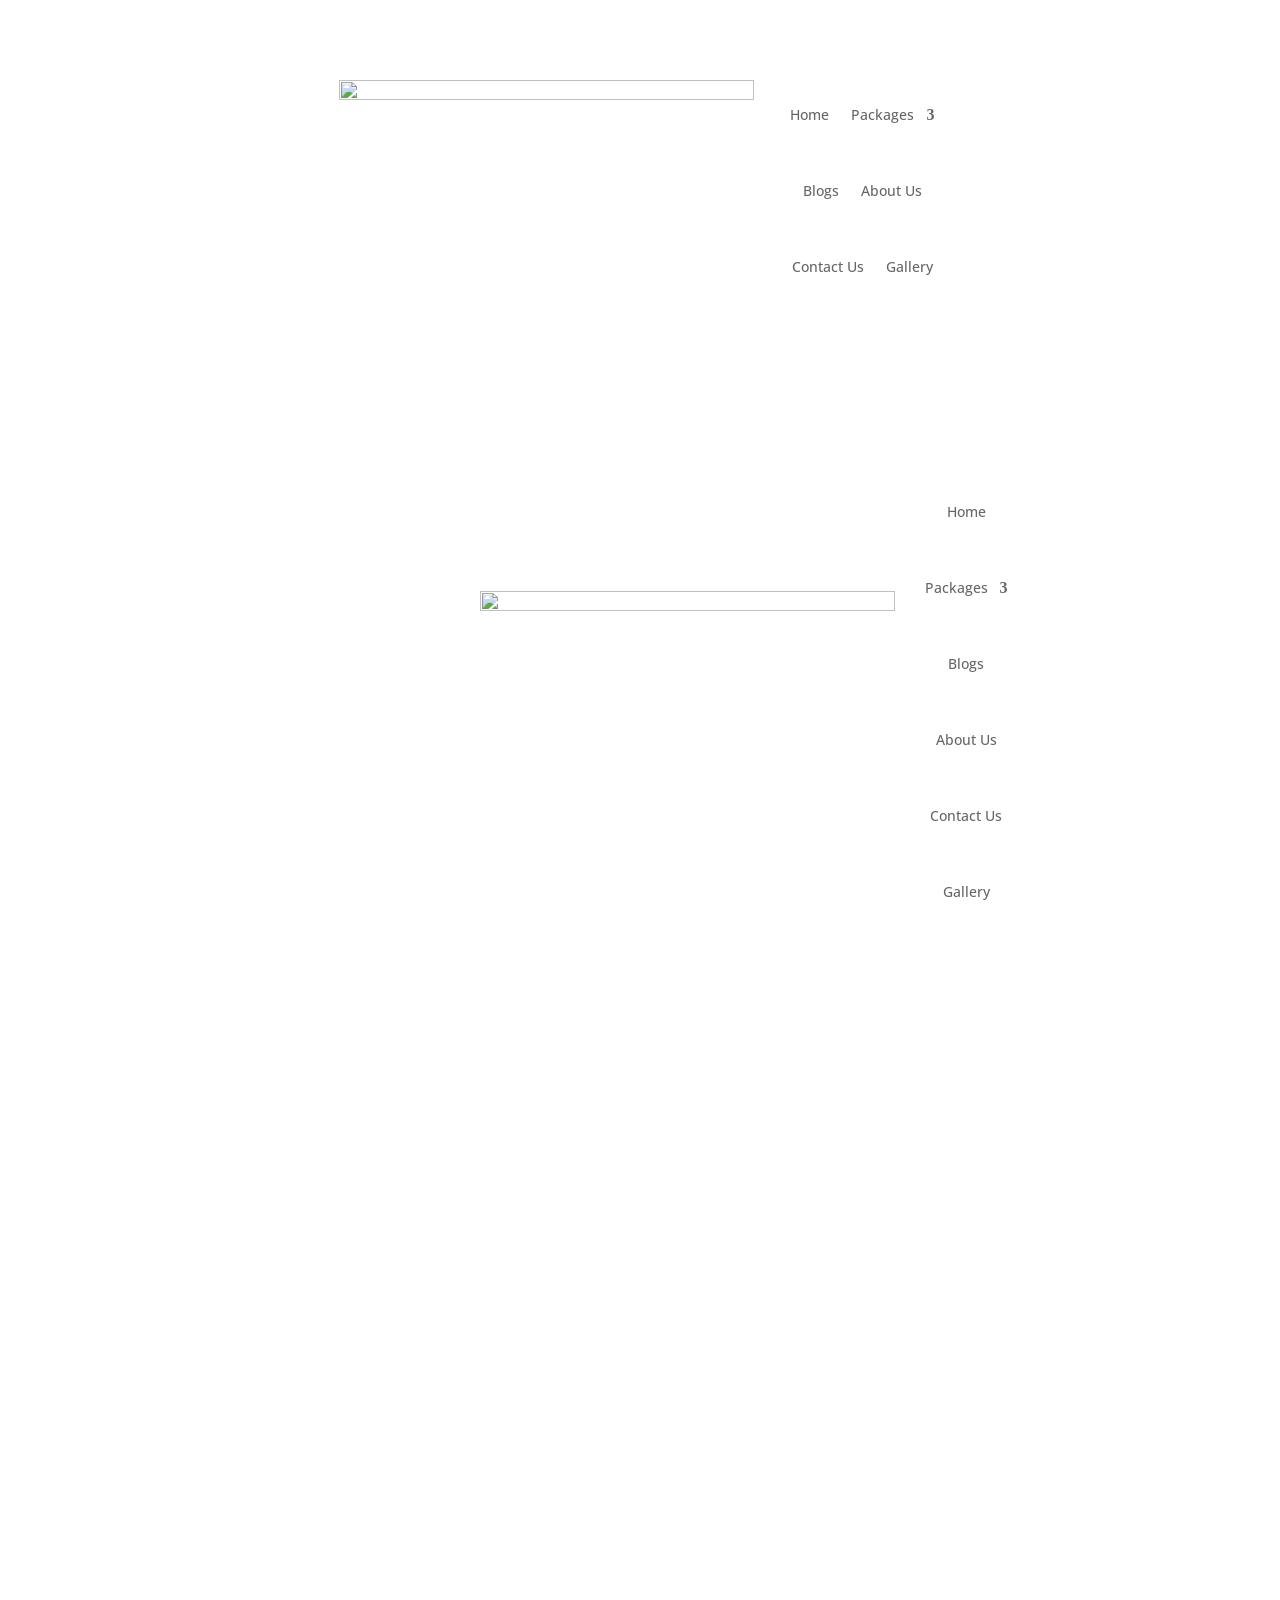
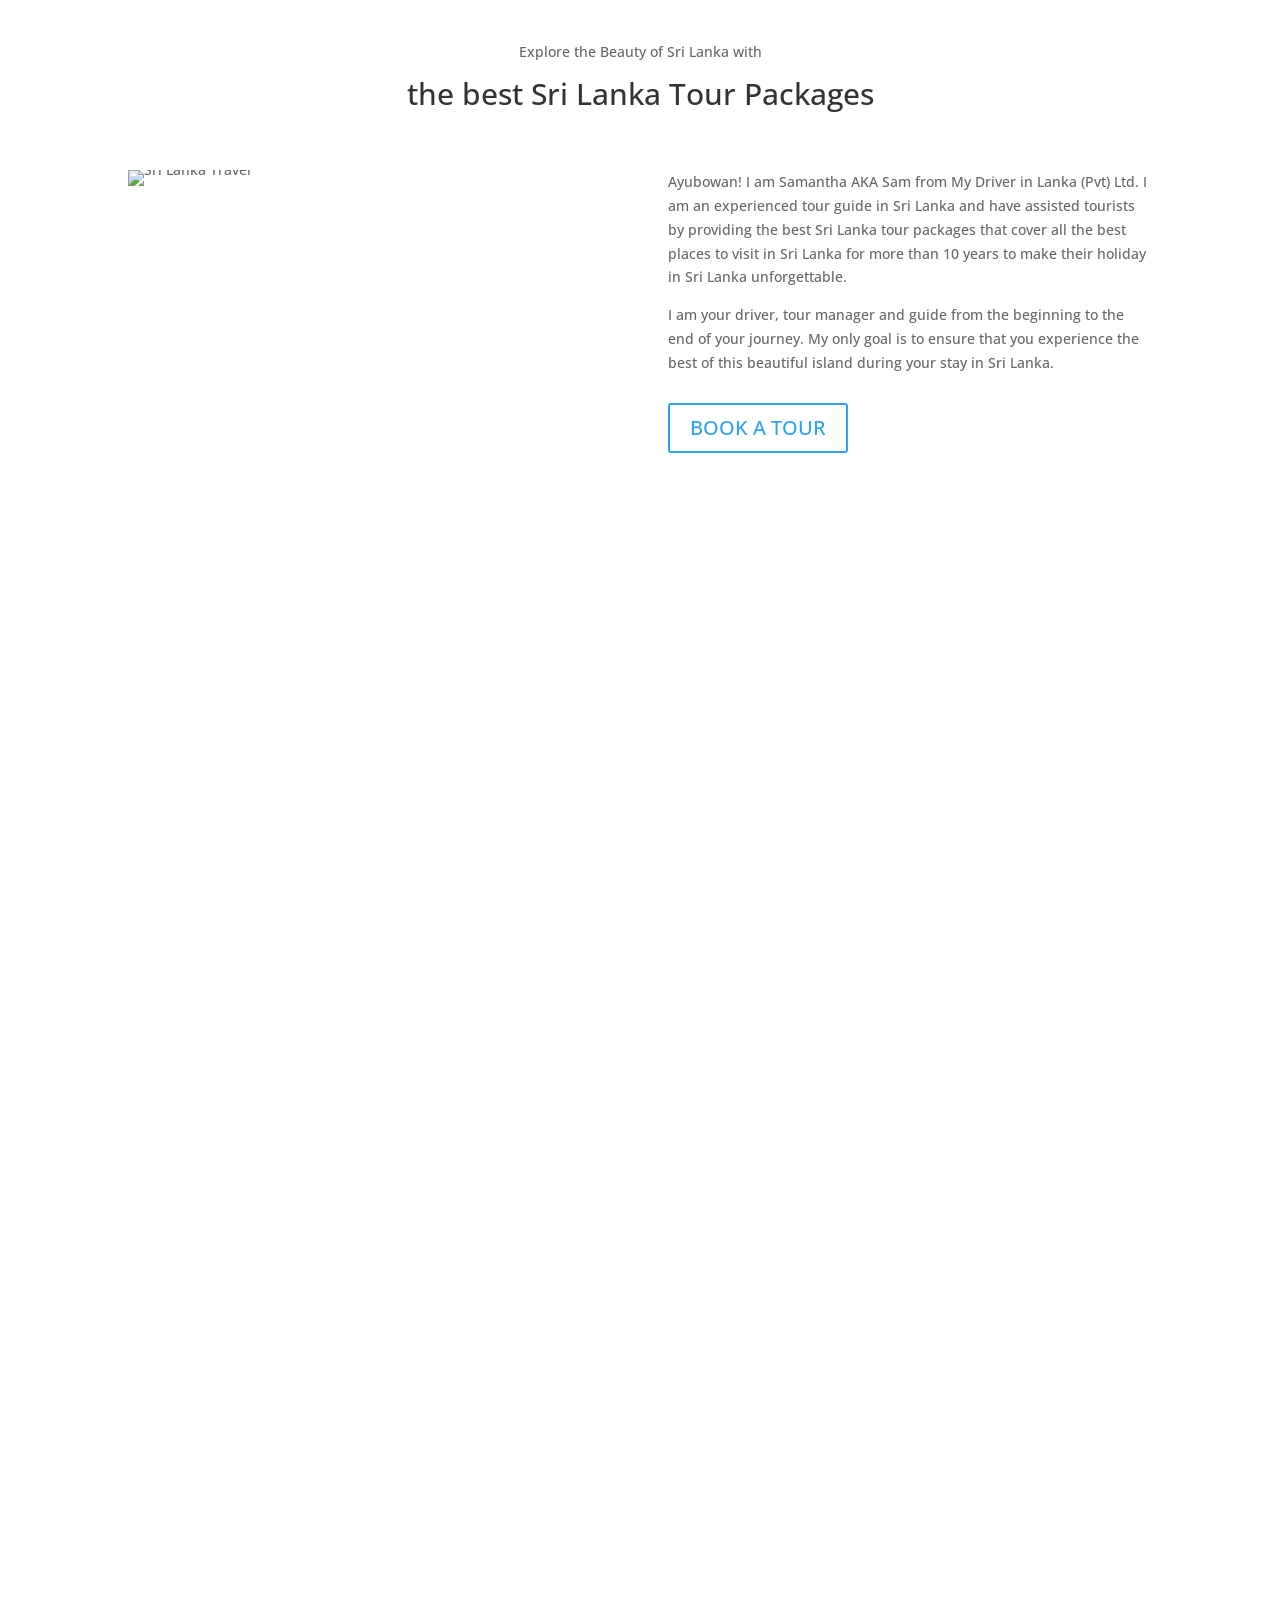
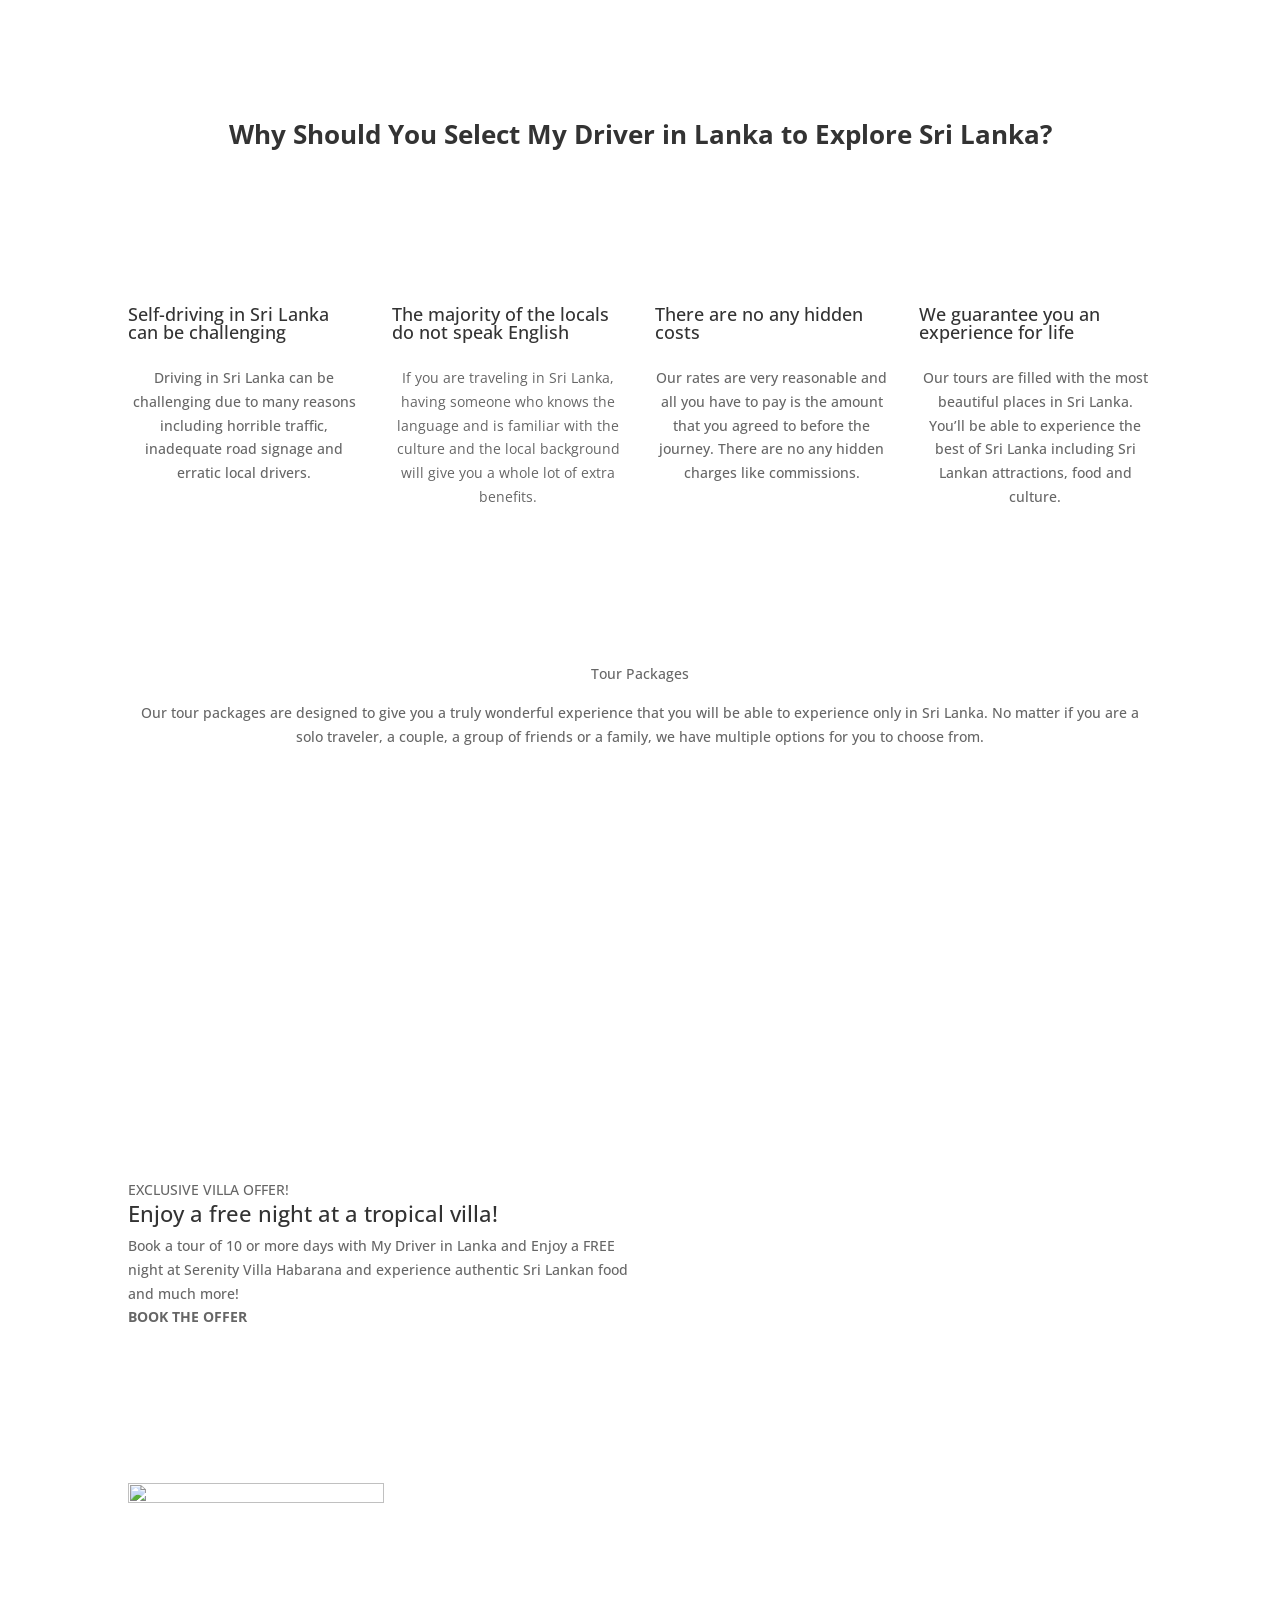
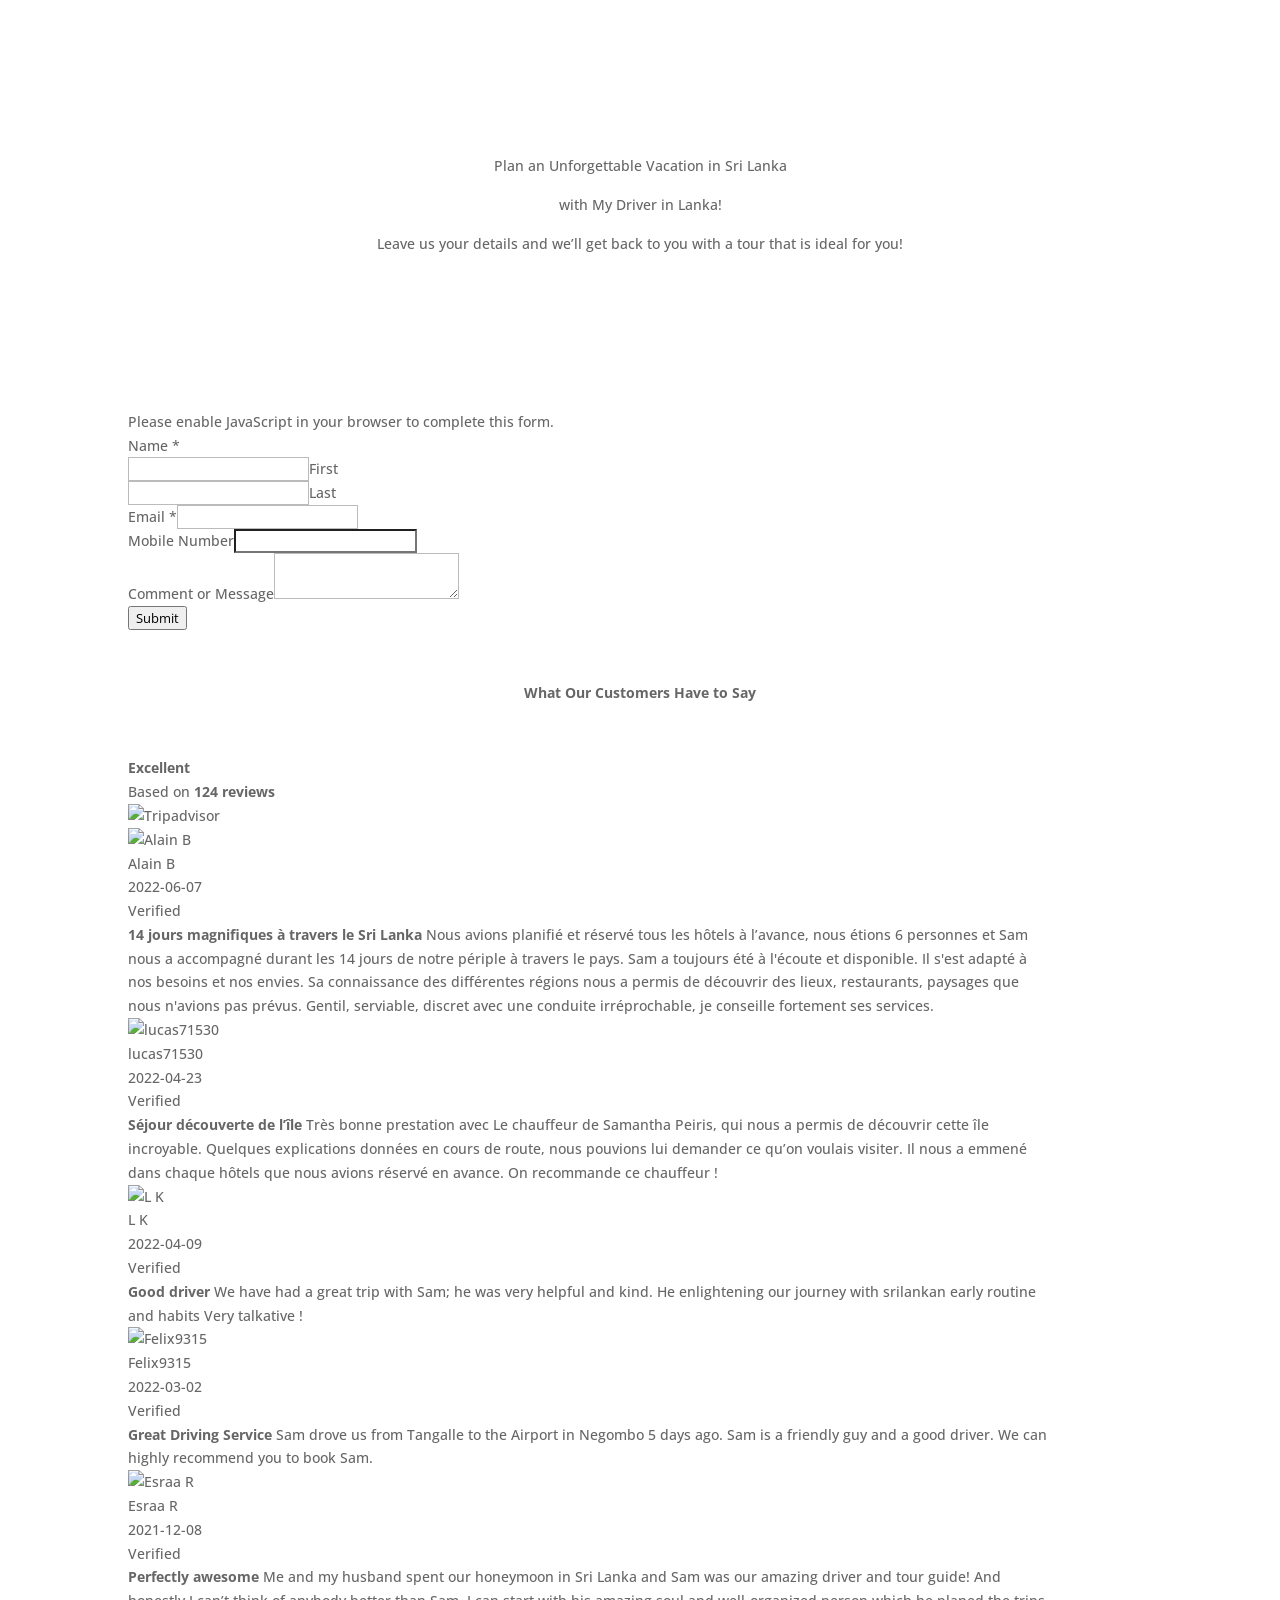
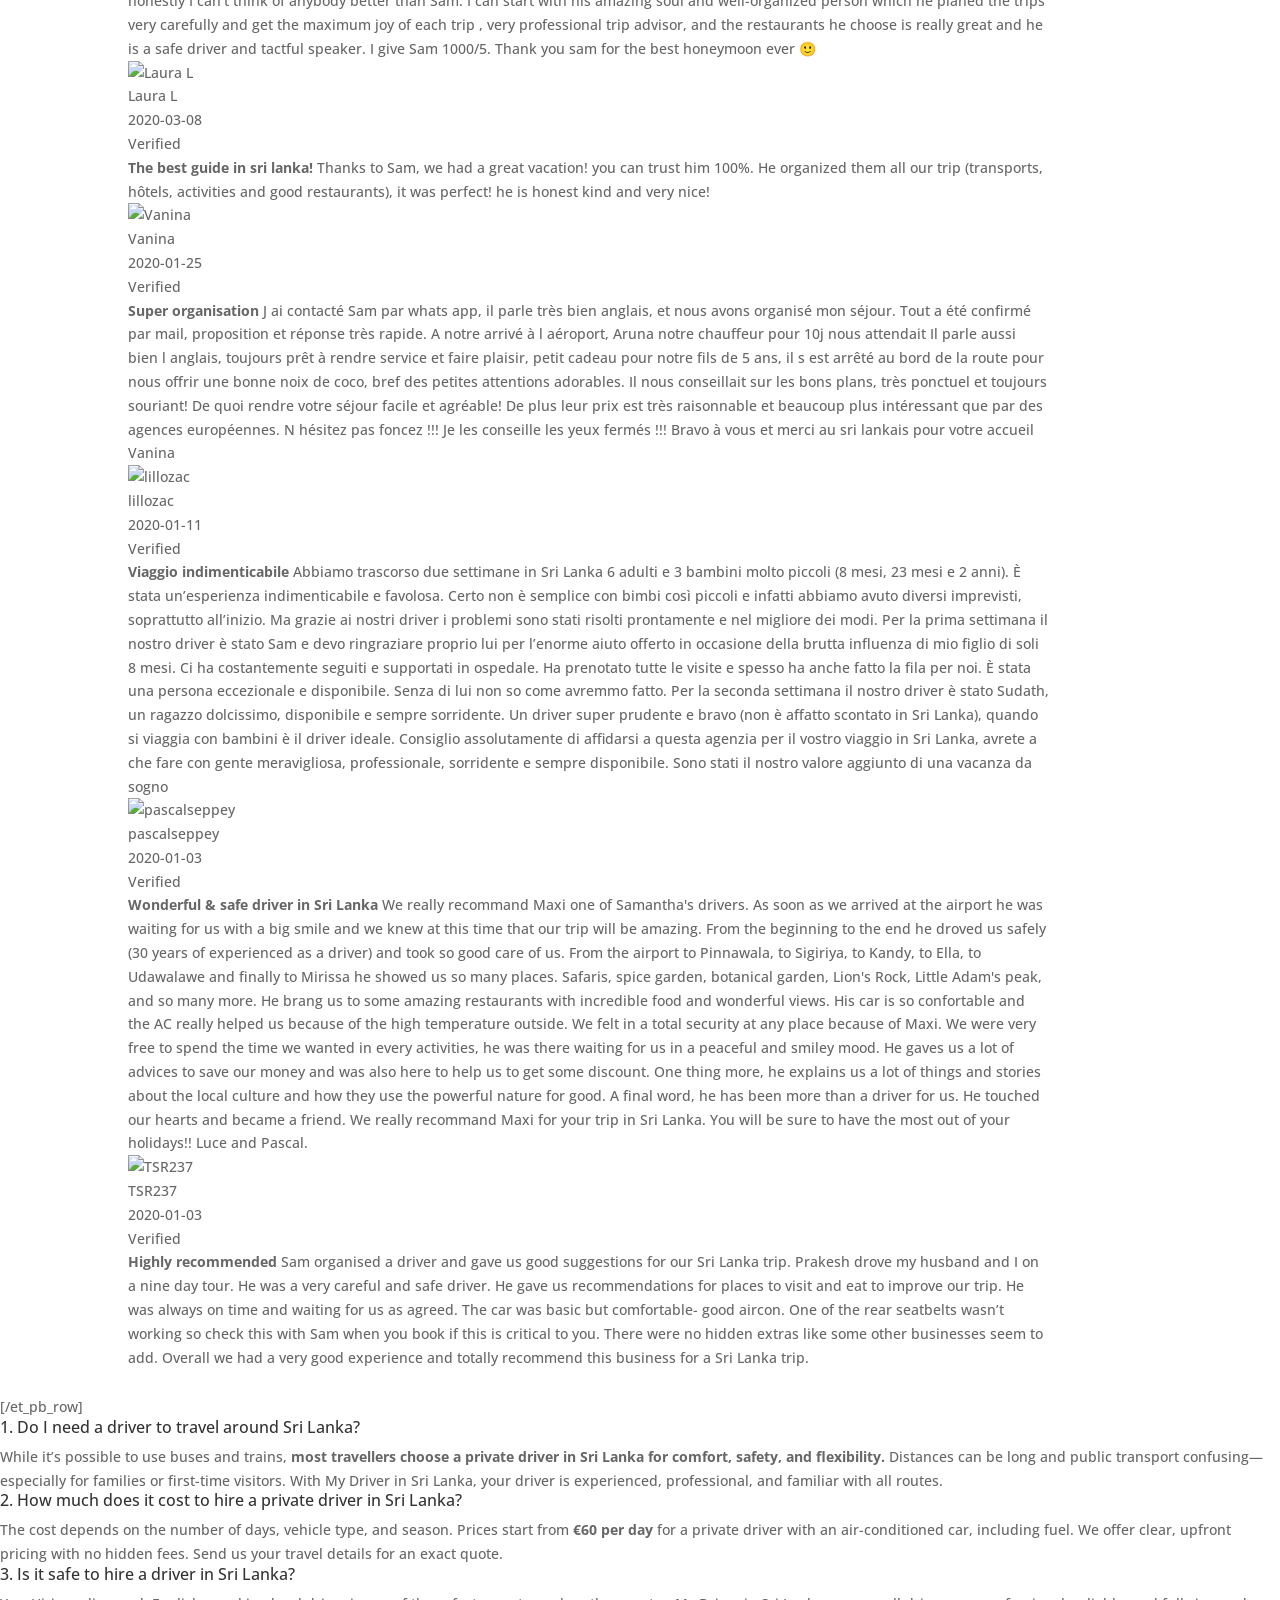
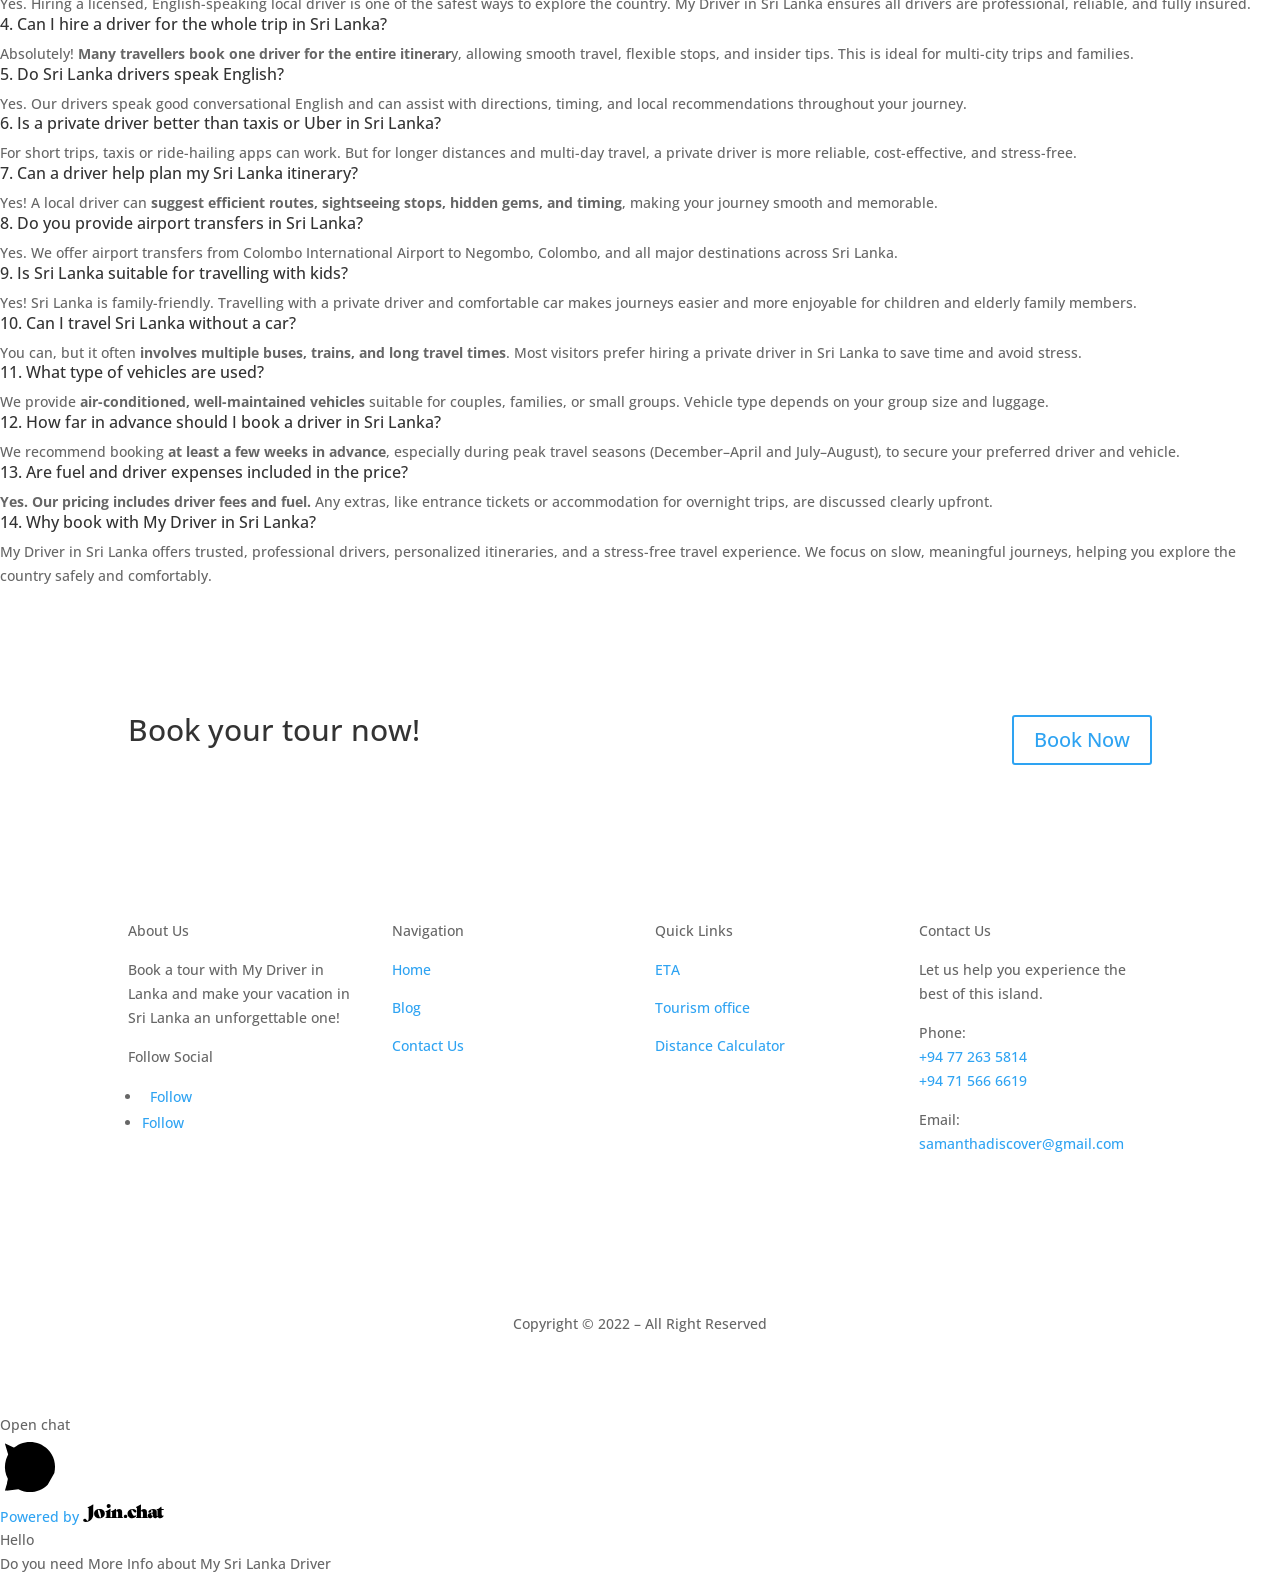
==== index.html @ b508e015 "Add exact replica of all pages with folders" ====
<!DOCTYPE html>
<html lang="en-US" prefix="og: https://ogp.me/ns#">
<head>
	<meta charset="UTF-8" />
<meta http-equiv="X-UA-Compatible" content="IE=edge">
	<link rel="pingback" href="https://mysrilankadriver.com/xmlrpc.php" />

	<script type="text/javascript">
		document.documentElement.className = 'js';
	</script>
	
	<script type="text/javascript">
			let jqueryParams=[],jQuery=function(r){return jqueryParams=[...jqueryParams,r],jQuery},$=function(r){return jqueryParams=[...jqueryParams,r],$};window.jQuery=jQuery,window.$=jQuery;let customHeadScripts=!1;jQuery.fn=jQuery.prototype={},$.fn=jQuery.prototype={},jQuery.noConflict=function(r){if(window.jQuery)return jQuery=window.jQuery,$=window.jQuery,customHeadScripts=!0,jQuery.noConflict},jQuery.ready=function(r){jqueryParams=[...jqueryParams,r]},$.ready=function(r){jqueryParams=[...jqueryParams,r]},jQuery.load=function(r){jqueryParams=[...jqueryParams,r]},$.load=function(r){jqueryParams=[...jqueryParams,r]},jQuery.fn.ready=function(r){jqueryParams=[...jqueryParams,r]},$.fn.ready=function(r){jqueryParams=[...jqueryParams,r]};</script>
<!-- Search Engine Optimization by Rank Math - https://rankmath.com/ -->
<title>My Driver in Sri Lanka | Best Local Drivers In Sri Lanka</title>
<meta name="description" content="I&#039;m Sam. My personal, private chauffer service in Sri Lanka goes beyond the usual tourist spots, offering you the true taste of Sri Lanka&#039;s culture and nature!"/>
<meta name="robots" content="index, follow, max-snippet:-1, max-video-preview:-1, max-image-preview:large"/>
<link rel="canonical" href="https://mysrilankadriver.com/" />
<meta property="og:locale" content="en_US" />
<meta property="og:type" content="website" />
<meta property="og:title" content="My Driver in Sri Lanka | Best Local Drivers In Sri Lanka" />
<meta property="og:description" content="I&#039;m Sam. My personal, private chauffer service in Sri Lanka goes beyond the usual tourist spots, offering you the true taste of Sri Lanka&#039;s culture and nature!" />
<meta property="og:url" content="https://mysrilankadriver.com/" />
<meta property="og:site_name" content="My Sri Lanka Driver" />
<meta property="og:updated_time" content="2026-02-07T22:14:55+00:00" />
<meta property="article:published_time" content="2022-09-23T03:56:46+00:00" />
<meta property="article:modified_time" content="2026-02-07T22:14:55+00:00" />
<meta name="twitter:card" content="summary_large_image" />
<meta name="twitter:title" content="My Driver in Sri Lanka | Best Local Drivers In Sri Lanka" />
<meta name="twitter:description" content="I&#039;m Sam. My personal, private chauffer service in Sri Lanka goes beyond the usual tourist spots, offering you the true taste of Sri Lanka&#039;s culture and nature!" />
<meta name="twitter:label1" content="Written by" />
<meta name="twitter:data1" content="admin" />
<meta name="twitter:label2" content="Time to read" />
<meta name="twitter:data2" content="31 minutes" />
<script type="application/ld+json" class="rank-math-schema">{"@context":"https://schema.org","@graph":[{"@type":["TravelAgency","Organization"],"@id":"https://mysrilankadriver.com/#organization","name":"My Driver in Lanka (Pvt) Ltd","url":"https://mysrilankadriver.com","logo":{"@type":"ImageObject","@id":"https://mysrilankadriver.com/#logo","url":"https://mysrilankadriver.com/wp-content/uploads/2022/10/logo-e1666207292445.png","contentUrl":"https://mysrilankadriver.com/wp-content/uploads/2022/10/logo-e1666207292445.png","caption":"My Driver in Lanka (Pvt) Ltd","inLanguage":"en-US","width":"415","height":"222"},"openingHours":["Monday,Tuesday,Wednesday,Thursday,Friday,Saturday,Sunday 09:00-17:00"],"image":{"@id":"https://mysrilankadriver.com/#logo"}},{"@type":"WebSite","@id":"https://mysrilankadriver.com/#website","url":"https://mysrilankadriver.com","name":"My Driver in Lanka (Pvt) Ltd","publisher":{"@id":"https://mysrilankadriver.com/#organization"},"inLanguage":"en-US","potentialAction":{"@type":"SearchAction","target":"https://mysrilankadriver.com/?s={search_term_string}","query-input":"required name=search_term_string"}},{"@type":"WebPage","@id":"https://mysrilankadriver.com/#webpage","url":"https://mysrilankadriver.com/","name":"My Driver in Sri Lanka | Best Local Drivers In Sri Lanka","datePublished":"2022-09-23T03:56:46+00:00","dateModified":"2026-02-07T22:14:55+00:00","about":{"@id":"https://mysrilankadriver.com/#organization"},"isPartOf":{"@id":"https://mysrilankadriver.com/#website"},"inLanguage":"en-US"},{"@type":"Person","@id":"https://mysrilankadriver.com/author/samantha/","name":"admin","url":"https://mysrilankadriver.com/author/samantha/","image":{"@type":"ImageObject","@id":"https://secure.gravatar.com/avatar/ea98655004cab11b56bff7c4c1c02028397dc128672c17375a250ccbe1a225ee?s=96&amp;d=mm&amp;r=g","url":"https://secure.gravatar.com/avatar/ea98655004cab11b56bff7c4c1c02028397dc128672c17375a250ccbe1a225ee?s=96&amp;d=mm&amp;r=g","caption":"admin","inLanguage":"en-US"},"sameAs":["https://site.mysrilankadriver.com"],"worksFor":{"@id":"https://mysrilankadriver.com/#organization"}},{"@type":"Article","headline":"My Driver in Sri Lanka | Best Local Drivers In Sri Lanka","keywords":"Sri Lanka tour packages","datePublished":"2022-09-23T03:56:46+00:00","dateModified":"2026-02-07T22:14:55+00:00","author":{"@id":"https://mysrilankadriver.com/author/samantha/","name":"admin"},"publisher":{"@id":"https://mysrilankadriver.com/#organization"},"description":"I&#039;m Sam. My personal, private chauffer service in Sri Lanka goes beyond the usual tourist spots, offering you the true taste of Sri Lanka&#039;s culture and nature!","name":"My Driver in Sri Lanka | Best Local Drivers In Sri Lanka","@id":"https://mysrilankadriver.com/#richSnippet","isPartOf":{"@id":"https://mysrilankadriver.com/#webpage"},"inLanguage":"en-US","mainEntityOfPage":{"@id":"https://mysrilankadriver.com/#webpage"}}]}</script>
<!-- /Rank Math WordPress SEO plugin -->

<link rel='dns-prefetch' href='//fonts.googleapis.com' />
<link rel="alternate" type="application/rss+xml" title="My Sri Lanka Driver &raquo; Feed" href="https://mysrilankadriver.com/feed/" />
<link rel="alternate" type="application/rss+xml" title="My Sri Lanka Driver &raquo; Comments Feed" href="https://mysrilankadriver.com/comments/feed/" />
<link rel="alternate" title="oEmbed (JSON)" type="application/json+oembed" href="https://mysrilankadriver.com/wp-json/oembed/1.0/embed?url=https%3A%2F%2Fmysrilankadriver.com%2F" />
<link rel="alternate" title="oEmbed (XML)" type="text/xml+oembed" href="https://mysrilankadriver.com/wp-json/oembed/1.0/embed?url=https%3A%2F%2Fmysrilankadriver.com%2F&#038;format=xml" />
<meta content="Divi v.4.18.0" name="generator"/><style id="wp-img-auto-sizes-contain-inline-css">
img:is([sizes=auto i],[sizes^="auto," i]){contain-intrinsic-size:3000px 1500px}
/*# sourceURL=wp-img-auto-sizes-contain-inline-css */
</style>

<style id="global-styles-inline-css">
:root{--wp--preset--aspect-ratio--square: 1;--wp--preset--aspect-ratio--4-3: 4/3;--wp--preset--aspect-ratio--3-4: 3/4;--wp--preset--aspect-ratio--3-2: 3/2;--wp--preset--aspect-ratio--2-3: 2/3;--wp--preset--aspect-ratio--16-9: 16/9;--wp--preset--aspect-ratio--9-16: 9/16;--wp--preset--color--black: #000000;--wp--preset--color--cyan-bluish-gray: #abb8c3;--wp--preset--color--white: #ffffff;--wp--preset--color--pale-pink: #f78da7;--wp--preset--color--vivid-red: #cf2e2e;--wp--preset--color--luminous-vivid-orange: #ff6900;--wp--preset--color--luminous-vivid-amber: #fcb900;--wp--preset--color--light-green-cyan: #7bdcb5;--wp--preset--color--vivid-green-cyan: #00d084;--wp--preset--color--pale-cyan-blue: #8ed1fc;--wp--preset--color--vivid-cyan-blue: #0693e3;--wp--preset--color--vivid-purple: #9b51e0;--wp--preset--gradient--vivid-cyan-blue-to-vivid-purple: linear-gradient(135deg,rgb(6,147,227) 0%,rgb(155,81,224) 100%);--wp--preset--gradient--light-green-cyan-to-vivid-green-cyan: linear-gradient(135deg,rgb(122,220,180) 0%,rgb(0,208,130) 100%);--wp--preset--gradient--luminous-vivid-amber-to-luminous-vivid-orange: linear-gradient(135deg,rgb(252,185,0) 0%,rgb(255,105,0) 100%);--wp--preset--gradient--luminous-vivid-orange-to-vivid-red: linear-gradient(135deg,rgb(255,105,0) 0%,rgb(207,46,46) 100%);--wp--preset--gradient--very-light-gray-to-cyan-bluish-gray: linear-gradient(135deg,rgb(238,238,238) 0%,rgb(169,184,195) 100%);--wp--preset--gradient--cool-to-warm-spectrum: linear-gradient(135deg,rgb(74,234,220) 0%,rgb(151,120,209) 20%,rgb(207,42,186) 40%,rgb(238,44,130) 60%,rgb(251,105,98) 80%,rgb(254,248,76) 100%);--wp--preset--gradient--blush-light-purple: linear-gradient(135deg,rgb(255,206,236) 0%,rgb(152,150,240) 100%);--wp--preset--gradient--blush-bordeaux: linear-gradient(135deg,rgb(254,205,165) 0%,rgb(254,45,45) 50%,rgb(107,0,62) 100%);--wp--preset--gradient--luminous-dusk: linear-gradient(135deg,rgb(255,203,112) 0%,rgb(199,81,192) 50%,rgb(65,88,208) 100%);--wp--preset--gradient--pale-ocean: linear-gradient(135deg,rgb(255,245,203) 0%,rgb(182,227,212) 50%,rgb(51,167,181) 100%);--wp--preset--gradient--electric-grass: linear-gradient(135deg,rgb(202,248,128) 0%,rgb(113,206,126) 100%);--wp--preset--gradient--midnight: linear-gradient(135deg,rgb(2,3,129) 0%,rgb(40,116,252) 100%);--wp--preset--font-size--small: 13px;--wp--preset--font-size--medium: 20px;--wp--preset--font-size--large: 36px;--wp--preset--font-size--x-large: 42px;--wp--preset--spacing--20: 0.44rem;--wp--preset--spacing--30: 0.67rem;--wp--preset--spacing--40: 1rem;--wp--preset--spacing--50: 1.5rem;--wp--preset--spacing--60: 2.25rem;--wp--preset--spacing--70: 3.38rem;--wp--preset--spacing--80: 5.06rem;--wp--preset--shadow--natural: 6px 6px 9px rgba(0, 0, 0, 0.2);--wp--preset--shadow--deep: 12px 12px 50px rgba(0, 0, 0, 0.4);--wp--preset--shadow--sharp: 6px 6px 0px rgba(0, 0, 0, 0.2);--wp--preset--shadow--outlined: 6px 6px 0px -3px rgb(255, 255, 255), 6px 6px rgb(0, 0, 0);--wp--preset--shadow--crisp: 6px 6px 0px rgb(0, 0, 0);}.wp-block-button{--wp--preset--dimension--25: 25%;--wp--preset--dimension--50: 50%;--wp--preset--dimension--75: 75%;--wp--preset--dimension--100: 100%;}:root { --wp--style--global--content-size: 823px;--wp--style--global--wide-size: 1080px; }:where(body) { margin: 0; }.wp-site-blocks > .alignleft { float: left; margin-right: 2em; }.wp-site-blocks > .alignright { float: right; margin-left: 2em; }.wp-site-blocks > .aligncenter { justify-content: center; margin-left: auto; margin-right: auto; }:where(.is-layout-flex){gap: 0.5em;}:where(.is-layout-grid){gap: 0.5em;}.is-layout-flow > .alignleft{float: left;margin-inline-start: 0;margin-inline-end: 2em;}.is-layout-flow > .alignright{float: right;margin-inline-start: 2em;margin-inline-end: 0;}.is-layout-flow > .aligncenter{margin-left: auto !important;margin-right: auto !important;}.is-layout-constrained > .alignleft{float: left;margin-inline-start: 0;margin-inline-end: 2em;}.is-layout-constrained > .alignright{float: right;margin-inline-start: 2em;margin-inline-end: 0;}.is-layout-constrained > .aligncenter{margin-left: auto !important;margin-right: auto !important;}.is-layout-constrained > :where(:not(.alignleft):not(.alignright):not(.alignfull)){max-width: var(--wp--style--global--content-size);margin-left: auto !important;margin-right: auto !important;}.is-layout-constrained > .alignwide{max-width: var(--wp--style--global--wide-size);}body .is-layout-flex{display: flex;}.is-layout-flex{flex-wrap: wrap;align-items: center;}.is-layout-flex > :is(*, div){margin: 0;}body .is-layout-grid{display: grid;}.is-layout-grid > :is(*, div){margin: 0;}body{padding-top: 0px;padding-right: 0px;padding-bottom: 0px;padding-left: 0px;}:root :where(.wp-element-button, .wp-block-button__link){background-color: #32373c;border-width: 0;color: #fff;font-family: inherit;font-size: inherit;font-style: inherit;font-weight: inherit;letter-spacing: inherit;line-height: inherit;padding-top: calc(0.667em + 2px);padding-right: calc(1.333em + 2px);padding-bottom: calc(0.667em + 2px);padding-left: calc(1.333em + 2px);text-decoration: none;text-transform: inherit;}.has-black-color{color: var(--wp--preset--color--black) !important;}.has-cyan-bluish-gray-color{color: var(--wp--preset--color--cyan-bluish-gray) !important;}.has-white-color{color: var(--wp--preset--color--white) !important;}.has-pale-pink-color{color: var(--wp--preset--color--pale-pink) !important;}.has-vivid-red-color{color: var(--wp--preset--color--vivid-red) !important;}.has-luminous-vivid-orange-color{color: var(--wp--preset--color--luminous-vivid-orange) !important;}.has-luminous-vivid-amber-color{color: var(--wp--preset--color--luminous-vivid-amber) !important;}.has-light-green-cyan-color{color: var(--wp--preset--color--light-green-cyan) !important;}.has-vivid-green-cyan-color{color: var(--wp--preset--color--vivid-green-cyan) !important;}.has-pale-cyan-blue-color{color: var(--wp--preset--color--pale-cyan-blue) !important;}.has-vivid-cyan-blue-color{color: var(--wp--preset--color--vivid-cyan-blue) !important;}.has-vivid-purple-color{color: var(--wp--preset--color--vivid-purple) !important;}.has-black-background-color{background-color: var(--wp--preset--color--black) !important;}.has-cyan-bluish-gray-background-color{background-color: var(--wp--preset--color--cyan-bluish-gray) !important;}.has-white-background-color{background-color: var(--wp--preset--color--white) !important;}.has-pale-pink-background-color{background-color: var(--wp--preset--color--pale-pink) !important;}.has-vivid-red-background-color{background-color: var(--wp--preset--color--vivid-red) !important;}.has-luminous-vivid-orange-background-color{background-color: var(--wp--preset--color--luminous-vivid-orange) !important;}.has-luminous-vivid-amber-background-color{background-color: var(--wp--preset--color--luminous-vivid-amber) !important;}.has-light-green-cyan-background-color{background-color: var(--wp--preset--color--light-green-cyan) !important;}.has-vivid-green-cyan-background-color{background-color: var(--wp--preset--color--vivid-green-cyan) !important;}.has-pale-cyan-blue-background-color{background-color: var(--wp--preset--color--pale-cyan-blue) !important;}.has-vivid-cyan-blue-background-color{background-color: var(--wp--preset--color--vivid-cyan-blue) !important;}.has-vivid-purple-background-color{background-color: var(--wp--preset--color--vivid-purple) !important;}.has-black-border-color{border-color: var(--wp--preset--color--black) !important;}.has-cyan-bluish-gray-border-color{border-color: var(--wp--preset--color--cyan-bluish-gray) !important;}.has-white-border-color{border-color: var(--wp--preset--color--white) !important;}.has-pale-pink-border-color{border-color: var(--wp--preset--color--pale-pink) !important;}.has-vivid-red-border-color{border-color: var(--wp--preset--color--vivid-red) !important;}.has-luminous-vivid-orange-border-color{border-color: var(--wp--preset--color--luminous-vivid-orange) !important;}.has-luminous-vivid-amber-border-color{border-color: var(--wp--preset--color--luminous-vivid-amber) !important;}.has-light-green-cyan-border-color{border-color: var(--wp--preset--color--light-green-cyan) !important;}.has-vivid-green-cyan-border-color{border-color: var(--wp--preset--color--vivid-green-cyan) !important;}.has-pale-cyan-blue-border-color{border-color: var(--wp--preset--color--pale-cyan-blue) !important;}.has-vivid-cyan-blue-border-color{border-color: var(--wp--preset--color--vivid-cyan-blue) !important;}.has-vivid-purple-border-color{border-color: var(--wp--preset--color--vivid-purple) !important;}.has-vivid-cyan-blue-to-vivid-purple-gradient-background{background: var(--wp--preset--gradient--vivid-cyan-blue-to-vivid-purple) !important;}.has-light-green-cyan-to-vivid-green-cyan-gradient-background{background: var(--wp--preset--gradient--light-green-cyan-to-vivid-green-cyan) !important;}.has-luminous-vivid-amber-to-luminous-vivid-orange-gradient-background{background: var(--wp--preset--gradient--luminous-vivid-amber-to-luminous-vivid-orange) !important;}.has-luminous-vivid-orange-to-vivid-red-gradient-background{background: var(--wp--preset--gradient--luminous-vivid-orange-to-vivid-red) !important;}.has-very-light-gray-to-cyan-bluish-gray-gradient-background{background: var(--wp--preset--gradient--very-light-gray-to-cyan-bluish-gray) !important;}.has-cool-to-warm-spectrum-gradient-background{background: var(--wp--preset--gradient--cool-to-warm-spectrum) !important;}.has-blush-light-purple-gradient-background{background: var(--wp--preset--gradient--blush-light-purple) !important;}.has-blush-bordeaux-gradient-background{background: var(--wp--preset--gradient--blush-bordeaux) !important;}.has-luminous-dusk-gradient-background{background: var(--wp--preset--gradient--luminous-dusk) !important;}.has-pale-ocean-gradient-background{background: var(--wp--preset--gradient--pale-ocean) !important;}.has-electric-grass-gradient-background{background: var(--wp--preset--gradient--electric-grass) !important;}.has-midnight-gradient-background{background: var(--wp--preset--gradient--midnight) !important;}.has-small-font-size{font-size: var(--wp--preset--font-size--small) !important;}.has-medium-font-size{font-size: var(--wp--preset--font-size--medium) !important;}.has-large-font-size{font-size: var(--wp--preset--font-size--large) !important;}.has-x-large-font-size{font-size: var(--wp--preset--font-size--x-large) !important;}
/*# sourceURL=global-styles-inline-css */
</style>

<link rel='stylesheet' id='contact-form-7-css' href='https://mysrilankadriver.com/wp-content/plugins/contact-form-7/includes/css/styles.css?ver=5.8.4' media='all' />
<link rel='stylesheet' id='et-divi-open-sans-css' href='https://fonts.googleapis.com/css?family=Open+Sans:300italic,400italic,600italic,700italic,800italic,400,300,600,700,800&#038;subset=latin,latin-ext&#038;display=swap' media='all' />
<style id="divi-style-inline-inline-css">
/*!
Theme Name: Divi
Theme URI: http://www.elegantthemes.com/gallery/divi/
Version: 4.18.0
Description: Smart. Flexible. Beautiful. Divi is the most powerful theme in our collection.
Author: Elegant Themes
Author URI: http://www.elegantthemes.com
License: GNU General Public License v2
License URI: http://www.gnu.org/licenses/gpl-2.0.html
*/

a,abbr,acronym,address,applet,b,big,blockquote,body,center,cite,code,dd,del,dfn,div,dl,dt,em,fieldset,font,form,h1,h2,h3,h4,h5,h6,html,i,iframe,img,ins,kbd,label,legend,li,object,ol,p,pre,q,s,samp,small,span,strike,strong,sub,sup,tt,u,ul,var{margin:0;padding:0;border:0;outline:0;font-size:100%;-ms-text-size-adjust:100%;-webkit-text-size-adjust:100%;vertical-align:baseline;background:transparent}body{line-height:1}ol,ul{list-style:none}blockquote,q{quotes:none}blockquote:after,blockquote:before,q:after,q:before{content:"";content:none}blockquote{margin:20px 0 30px;border-left:5px solid;padding-left:20px}:focus{outline:0}del{text-decoration:line-through}pre{overflow:auto;padding:10px}figure{margin:0}table{border-collapse:collapse;border-spacing:0}article,aside,footer,header,hgroup,nav,section{display:block}body{font-family:Open Sans,Arial,sans-serif;font-size:14px;color:#666;background-color:#fff;line-height:1.7em;font-weight:500;-webkit-font-smoothing:antialiased;-moz-osx-font-smoothing:grayscale}body.page-template-page-template-blank-php #page-container{padding-top:0!important}body.et_cover_background{background-size:cover!important;background-position:top!important;background-repeat:no-repeat!important;background-attachment:fixed}a{color:#2ea3f2}a,a:hover{text-decoration:none}p{padding-bottom:1em}p:not(.has-background):last-of-type{padding-bottom:0}p.et_normal_padding{padding-bottom:1em}strong{font-weight:700}cite,em,i{font-style:italic}code,pre{font-family:Courier New,monospace;margin-bottom:10px}ins{text-decoration:none}sub,sup{height:0;line-height:1;position:relative;vertical-align:baseline}sup{bottom:.8em}sub{top:.3em}dl{margin:0 0 1.5em}dl dt{font-weight:700}dd{margin-left:1.5em}blockquote p{padding-bottom:0}embed,iframe,object,video{max-width:100%}h1,h2,h3,h4,h5,h6{color:#333;padding-bottom:10px;line-height:1em;font-weight:500}h1 a,h2 a,h3 a,h4 a,h5 a,h6 a{color:inherit}h1{font-size:30px}h2{font-size:26px}h3{font-size:22px}h4{font-size:18px}h5{font-size:16px}h6{font-size:14px}input{-webkit-appearance:none}input[type=checkbox]{-webkit-appearance:checkbox}input[type=radio]{-webkit-appearance:radio}input.text,input.title,input[type=email],input[type=password],input[type=tel],input[type=text],select,textarea{background-color:#fff;border:1px solid #bbb;padding:2px;color:#4e4e4e}input.text:focus,input.title:focus,input[type=text]:focus,select:focus,textarea:focus{border-color:#2d3940;color:#3e3e3e}input.text,input.title,input[type=text],select,textarea{margin:0}textarea{padding:4px}button,input,select,textarea{font-family:inherit}img{max-width:100%;height:auto}.clear{clear:both}br.clear{margin:0;padding:0}.pagination{clear:both}#et_search_icon:hover,.et-social-icon a:hover,.et_password_protected_form .et_submit_button,.form-submit .et_pb_buttontton.alt.disabled,.nav-single a,.posted_in a{color:#2ea3f2}.et-search-form,blockquote{border-color:#2ea3f2}#main-content{background-color:#fff}.container{width:80%;max-width:1080px;margin:auto;position:relative}body:not(.et-tb) #main-content .container,body:not(.et-tb-has-header) #main-content .container{padding-top:58px}.et_full_width_page #main-content .container:before{display:none}.main_title{margin-bottom:20px}.et_password_protected_form .et_submit_button:hover,.form-submit .et_pb_button:hover{background:rgba(0,0,0,.05)}.et_button_icon_visible .et_pb_button{padding-right:2em;padding-left:.7em}.et_button_icon_visible .et_pb_button:after{opacity:1;margin-left:0}.et_button_left .et_pb_button:hover:after{left:.15em}.et_button_left .et_pb_button:after{margin-left:0;left:1em}.et_button_icon_visible.et_button_left .et_pb_button,.et_button_left .et_pb_button:hover,.et_button_left .et_pb_module .et_pb_button:hover{padding-left:2em;padding-right:.7em}.et_button_icon_visible.et_button_left .et_pb_button:after,.et_button_left .et_pb_button:hover:after{left:.15em}.et_password_protected_form .et_submit_button:hover,.form-submit .et_pb_button:hover{padding:.3em 1em}.et_button_no_icon .et_pb_button:after{display:none}.et_button_no_icon.et_button_icon_visible.et_button_left .et_pb_button,.et_button_no_icon.et_button_left .et_pb_button:hover,.et_button_no_icon .et_pb_button,.et_button_no_icon .et_pb_button:hover{padding:.3em 1em!important}.et_button_custom_icon .et_pb_button:after{line-height:1.7em}.et_button_custom_icon.et_button_icon_visible .et_pb_button:after,.et_button_custom_icon .et_pb_button:hover:after{margin-left:.3em}#left-area .post_format-post-format-gallery .wp-block-gallery:first-of-type{padding:0;margin-bottom:-16px}.entry-content table:not(.variations){border:1px solid #eee;margin:0 0 15px;text-align:left;width:100%}.entry-content thead th,.entry-content tr th{color:#555;font-weight:700;padding:9px 24px}.entry-content tr td{border-top:1px solid #eee;padding:6px 24px}#left-area ul,.entry-content ul,.et-l--body ul,.et-l--footer ul,.et-l--header ul{list-style-type:disc;padding:0 0 23px 1em;line-height:26px}#left-area ol,.entry-content ol,.et-l--body ol,.et-l--footer ol,.et-l--header ol{list-style-type:decimal;list-style-position:inside;padding:0 0 23px;line-height:26px}#left-area ul li ul,.entry-content ul li ol{padding:2px 0 2px 20px}#left-area ol li ul,.entry-content ol li ol,.et-l--body ol li ol,.et-l--footer ol li ol,.et-l--header ol li ol{padding:2px 0 2px 35px}#left-area ul.wp-block-gallery{display:-webkit-box;display:-ms-flexbox;display:flex;-ms-flex-wrap:wrap;flex-wrap:wrap;list-style-type:none;padding:0}#left-area ul.products{padding:0!important;line-height:1.7!important;list-style:none!important}.gallery-item a{display:block}.gallery-caption,.gallery-item a{width:90%}#wpadminbar{z-index:100001}#left-area .post-meta{font-size:14px;padding-bottom:15px}#left-area .post-meta a{text-decoration:none;color:#666}#left-area .et_featured_image{padding-bottom:7px}.single .post{padding-bottom:25px}body.single .et_audio_content{margin-bottom:-6px}.nav-single a{text-decoration:none;color:#2ea3f2;font-size:14px;font-weight:400}.nav-previous{float:left}.nav-next{float:right}.et_password_protected_form p input{background-color:#eee;border:none!important;width:100%!important;border-radius:0!important;font-size:14px;color:#999!important;padding:16px!important;-webkit-box-sizing:border-box;box-sizing:border-box}.et_password_protected_form label{display:none}.et_password_protected_form .et_submit_button{font-family:inherit;display:block;float:right;margin:8px auto 0;cursor:pointer}.post-password-required p.nocomments.container{max-width:100%}.post-password-required p.nocomments.container:before{display:none}.aligncenter,div.post .new-post .aligncenter{display:block;margin-left:auto;margin-right:auto}.wp-caption{border:1px solid #ddd;text-align:center;background-color:#f3f3f3;margin-bottom:10px;max-width:96%;padding:8px}.wp-caption.alignleft{margin:0 30px 20px 0}.wp-caption.alignright{margin:0 0 20px 30px}.wp-caption img{margin:0;padding:0;border:0}.wp-caption p.wp-caption-text{font-size:12px;padding:0 4px 5px;margin:0}.alignright{float:right}.alignleft{float:left}img.alignleft{display:inline;float:left;margin-right:15px}img.alignright{display:inline;float:right;margin-left:15px}.page.et_pb_pagebuilder_layout #main-content{background-color:transparent}body #main-content .et_builder_inner_content>h1,body #main-content .et_builder_inner_content>h2,body #main-content .et_builder_inner_content>h3,body #main-content .et_builder_inner_content>h4,body #main-content .et_builder_inner_content>h5,body #main-content .et_builder_inner_content>h6{line-height:1.4em}body #main-content .et_builder_inner_content>p{line-height:1.7em}.wp-block-pullquote{margin:20px 0 30px}.wp-block-pullquote.has-background blockquote{border-left:none}.wp-block-group.has-background{padding:1.5em 1.5em .5em}@media (min-width:981px){#left-area{width:79.125%;padding-bottom:23px}#main-content .container:before{content:"";position:absolute;top:0;height:100%;width:1px;background-color:#e2e2e2}.et_full_width_page #left-area,.et_no_sidebar #left-area{float:none;width:100%!important}.et_full_width_page #left-area{padding-bottom:0}.et_no_sidebar #main-content .container:before{display:none}}@media (max-width:980px){#page-container{padding-top:80px}.et-tb #page-container,.et-tb-has-header #page-container{padding-top:0!important}#left-area,#sidebar{width:100%!important}#main-content .container:before{display:none!important}.et_full_width_page .et_gallery_item:nth-child(4n+1){clear:none}}@media print{#page-container{padding-top:0!important}}#wp-admin-bar-et-use-visual-builder a:before{font-family:ETmodules!important;content:"\e625";font-size:30px!important;width:28px;margin-top:-3px;color:#974df3!important}#wp-admin-bar-et-use-visual-builder:hover a:before{color:#fff!important}#wp-admin-bar-et-use-visual-builder:hover a,#wp-admin-bar-et-use-visual-builder a:hover{transition:background-color .5s ease;-webkit-transition:background-color .5s ease;-moz-transition:background-color .5s ease;background-color:#7e3bd0!important;color:#fff!important}* html .clearfix,:first-child+html .clearfix{zoom:1}.iphone .et_pb_section_video_bg video::-webkit-media-controls-start-playback-button{display:none!important;-webkit-appearance:none}.et_mobile_device .et_pb_section_parallax .et_pb_parallax_css{background-attachment:scroll}.et-social-facebook a.icon:before{content:"\e093"}.et-social-twitter a.icon:before{content:"\e094"}.et-social-google-plus a.icon:before{content:"\e096"}.et-social-instagram a.icon:before{content:"\e09a"}.et-social-rss a.icon:before{content:"\e09e"}.ai1ec-single-event:after{content:" ";display:table;clear:both}.evcal_event_details .evcal_evdata_cell .eventon_details_shading_bot.eventon_details_shading_bot{z-index:3}.wp-block-divi-layout{margin-bottom:1em}*{-webkit-box-sizing:border-box;box-sizing:border-box}#et-info-email:before,#et-info-phone:before,#et_search_icon:before,.comment-reply-link:after,.et-cart-info span:before,.et-pb-arrow-next:before,.et-pb-arrow-prev:before,.et-social-icon a:before,.et_audio_container .mejs-playpause-button button:before,.et_audio_container .mejs-volume-button button:before,.et_overlay:before,.et_password_protected_form .et_submit_button:after,.et_pb_button:after,.et_pb_contact_reset:after,.et_pb_contact_submit:after,.et_pb_font_icon:before,.et_pb_newsletter_button:after,.et_pb_pricing_table_button:after,.et_pb_promo_button:after,.et_pb_testimonial:before,.et_pb_toggle_title:before,.form-submit .et_pb_button:after,.mobile_menu_bar:before,a.et_pb_more_button:after{font-family:ETmodules!important;speak:none;font-style:normal;font-weight:400;-webkit-font-feature-settings:normal;font-feature-settings:normal;font-variant:normal;text-transform:none;line-height:1;-webkit-font-smoothing:antialiased;-moz-osx-font-smoothing:grayscale;text-shadow:0 0;direction:ltr}.et-pb-icon,.et_pb_custom_button_icon.et_pb_button:after,.et_pb_login .et_pb_custom_button_icon.et_pb_button:after,.et_pb_woo_custom_button_icon .button.et_pb_custom_button_icon.et_pb_button:after,.et_pb_woo_custom_button_icon .button.et_pb_custom_button_icon.et_pb_button:hover:after{content:attr(data-icon)}.et-pb-icon{font-family:ETmodules;speak:none;font-weight:400;-webkit-font-feature-settings:normal;font-feature-settings:normal;font-variant:normal;text-transform:none;line-height:1;-webkit-font-smoothing:antialiased;font-size:96px;font-style:normal;display:inline-block;-webkit-box-sizing:border-box;box-sizing:border-box;direction:ltr}#et-ajax-saving{display:none;-webkit-transition:background .3s,-webkit-box-shadow .3s;transition:background .3s,-webkit-box-shadow .3s;transition:background .3s,box-shadow .3s;transition:background .3s,box-shadow .3s,-webkit-box-shadow .3s;-webkit-box-shadow:rgba(0,139,219,.247059) 0 0 60px;box-shadow:0 0 60px rgba(0,139,219,.247059);position:fixed;top:50%;left:50%;width:50px;height:50px;background:#fff;border-radius:50px;margin:-25px 0 0 -25px;z-index:999999;text-align:center}#et-ajax-saving img{margin:9px}.et-safe-mode-indicator,.et-safe-mode-indicator:focus,.et-safe-mode-indicator:hover{-webkit-box-shadow:0 5px 10px rgba(41,196,169,.15);box-shadow:0 5px 10px rgba(41,196,169,.15);background:#29c4a9;color:#fff;font-size:14px;font-weight:600;padding:12px;line-height:16px;border-radius:3px;position:fixed;bottom:30px;right:30px;z-index:999999;text-decoration:none;font-family:Open Sans,sans-serif;-webkit-font-smoothing:antialiased;-moz-osx-font-smoothing:grayscale}.et_pb_button{font-size:20px;font-weight:500;padding:.3em 1em;line-height:1.7em!important;background-color:transparent;background-size:cover;background-position:50%;background-repeat:no-repeat;border:2px solid;border-radius:3px;-webkit-transition-duration:.2s;transition-duration:.2s;-webkit-transition-property:all!important;transition-property:all!important}.et_pb_button,.et_pb_button_inner{position:relative}.et_pb_button:hover,.et_pb_module .et_pb_button:hover{border:2px solid transparent;padding:.3em 2em .3em .7em}.et_pb_button:hover{background-color:hsla(0,0%,100%,.2)}.et_pb_bg_layout_light.et_pb_button:hover,.et_pb_bg_layout_light .et_pb_button:hover{background-color:rgba(0,0,0,.05)}.et_pb_button:after,.et_pb_button:before{font-size:32px;line-height:1em;content:"\35";opacity:0;position:absolute;margin-left:-1em;-webkit-transition:all .2s;transition:all .2s;text-transform:none;-webkit-font-feature-settings:"kern" off;font-feature-settings:"kern" off;font-variant:none;font-style:normal;font-weight:400;text-shadow:none}.et_pb_button.et_hover_enabled:hover:after,.et_pb_button.et_pb_hovered:hover:after{-webkit-transition:none!important;transition:none!important}.et_pb_button:before{display:none}.et_pb_button:hover:after{opacity:1;margin-left:0}.et_pb_column_1_3 h1,.et_pb_column_1_4 h1,.et_pb_column_1_5 h1,.et_pb_column_1_6 h1,.et_pb_column_2_5 h1{font-size:26px}.et_pb_column_1_3 h2,.et_pb_column_1_4 h2,.et_pb_column_1_5 h2,.et_pb_column_1_6 h2,.et_pb_column_2_5 h2{font-size:23px}.et_pb_column_1_3 h3,.et_pb_column_1_4 h3,.et_pb_column_1_5 h3,.et_pb_column_1_6 h3,.et_pb_column_2_5 h3{font-size:20px}.et_pb_column_1_3 h4,.et_pb_column_1_4 h4,.et_pb_column_1_5 h4,.et_pb_column_1_6 h4,.et_pb_column_2_5 h4{font-size:18px}.et_pb_column_1_3 h5,.et_pb_column_1_4 h5,.et_pb_column_1_5 h5,.et_pb_column_1_6 h5,.et_pb_column_2_5 h5{font-size:16px}.et_pb_column_1_3 h6,.et_pb_column_1_4 h6,.et_pb_column_1_5 h6,.et_pb_column_1_6 h6,.et_pb_column_2_5 h6{font-size:15px}.et_pb_bg_layout_dark,.et_pb_bg_layout_dark h1,.et_pb_bg_layout_dark h2,.et_pb_bg_layout_dark h3,.et_pb_bg_layout_dark h4,.et_pb_bg_layout_dark h5,.et_pb_bg_layout_dark h6{color:#fff!important}.et_pb_module.et_pb_text_align_left{text-align:left}.et_pb_module.et_pb_text_align_center{text-align:center}.et_pb_module.et_pb_text_align_right{text-align:right}.et_pb_module.et_pb_text_align_justified{text-align:justify}.clearfix:after{visibility:hidden;display:block;font-size:0;content:" ";clear:both;height:0}.et_pb_bg_layout_light .et_pb_more_button{color:#2ea3f2}.et_builder_inner_content{position:relative;z-index:1}header .et_builder_inner_content{z-index:2}.et_pb_css_mix_blend_mode_passthrough{mix-blend-mode:unset!important}.et_pb_image_container{margin:-20px -20px 29px}.et_pb_module_inner{position:relative}.et_hover_enabled_preview{z-index:2}.et_hover_enabled:hover{position:relative;z-index:2}.et_pb_all_tabs,.et_pb_module,.et_pb_posts_nav a,.et_pb_tab,.et_pb_with_background{position:relative;background-size:cover;background-position:50%;background-repeat:no-repeat}.et_pb_background_mask,.et_pb_background_pattern{bottom:0;left:0;position:absolute;right:0;top:0}.et_pb_background_mask{background-size:calc(100% + 2px) calc(100% + 2px);background-repeat:no-repeat;background-position:50%;overflow:hidden}.et_pb_background_pattern{background-position:0 0;background-repeat:repeat}.et_pb_with_border{position:relative;border:0 solid #333}.post-password-required .et_pb_row{padding:0;width:100%}.post-password-required .et_password_protected_form{min-height:0}body.et_pb_pagebuilder_layout.et_pb_show_title .post-password-required .et_password_protected_form h1,body:not(.et_pb_pagebuilder_layout) .post-password-required .et_password_protected_form h1{display:none}.et_pb_no_bg{padding:0!important}.et_overlay.et_pb_inline_icon:before,.et_pb_inline_icon:before{content:attr(data-icon)}.et_pb_more_button{color:inherit;text-shadow:none;text-decoration:none;display:inline-block;margin-top:20px}.et_parallax_bg_wrap{overflow:hidden;position:absolute;top:0;right:0;bottom:0;left:0}.et_parallax_bg{background-repeat:no-repeat;background-position:top;background-size:cover;position:absolute;bottom:0;left:0;width:100%;height:100%;display:block}.et_parallax_bg.et_parallax_bg__hover,.et_parallax_bg.et_parallax_bg_phone,.et_parallax_bg.et_parallax_bg_tablet,.et_parallax_gradient.et_parallax_gradient__hover,.et_parallax_gradient.et_parallax_gradient_phone,.et_parallax_gradient.et_parallax_gradient_tablet,.et_pb_section_parallax_hover:hover .et_parallax_bg:not(.et_parallax_bg__hover),.et_pb_section_parallax_hover:hover .et_parallax_gradient:not(.et_parallax_gradient__hover){display:none}.et_pb_section_parallax_hover:hover .et_parallax_bg.et_parallax_bg__hover,.et_pb_section_parallax_hover:hover .et_parallax_gradient.et_parallax_gradient__hover{display:block}.et_parallax_gradient{bottom:0;display:block;left:0;position:absolute;right:0;top:0}.et_pb_module.et_pb_section_parallax,.et_pb_posts_nav a.et_pb_section_parallax,.et_pb_tab.et_pb_section_parallax{position:relative}.et_pb_section_parallax .et_pb_parallax_css,.et_pb_slides .et_parallax_bg.et_pb_parallax_css{background-attachment:fixed}body.et-bfb .et_pb_section_parallax .et_pb_parallax_css,body.et-bfb .et_pb_slides .et_parallax_bg.et_pb_parallax_css{background-attachment:scroll;bottom:auto}.et_pb_section_parallax.et_pb_column .et_pb_module,.et_pb_section_parallax.et_pb_row .et_pb_column,.et_pb_section_parallax.et_pb_row .et_pb_module{z-index:9;position:relative}.et_pb_more_button:hover:after{opacity:1;margin-left:0}.et_pb_preload .et_pb_section_video_bg,.et_pb_preload>div{visibility:hidden}.et_pb_preload,.et_pb_section.et_pb_section_video.et_pb_preload{position:relative;background:#464646!important}.et_pb_preload:before{content:"";position:absolute;top:50%;left:50%;background:url(https://mysrilankadriver.com/wp-content/themes/Divi/includes/builder/styles/images/preloader.gif) no-repeat;border-radius:32px;width:32px;height:32px;margin:-16px 0 0 -16px}.box-shadow-overlay{position:absolute;top:0;left:0;width:100%;height:100%;z-index:10;pointer-events:none}.et_pb_section>.box-shadow-overlay~.et_pb_row{z-index:11}body.safari .section_has_divider{will-change:transform}.et_pb_row>.box-shadow-overlay{z-index:8}.has-box-shadow-overlay{position:relative}.et_clickable{cursor:pointer}.screen-reader-text{border:0;clip:rect(1px,1px,1px,1px);-webkit-clip-path:inset(50%);clip-path:inset(50%);height:1px;margin:-1px;overflow:hidden;padding:0;position:absolute!important;width:1px;word-wrap:normal!important}.et_multi_view_hidden,.et_multi_view_hidden_image{display:none!important}@keyframes multi-view-image-fade{0%{opacity:0}10%{opacity:.1}20%{opacity:.2}30%{opacity:.3}40%{opacity:.4}50%{opacity:.5}60%{opacity:.6}70%{opacity:.7}80%{opacity:.8}90%{opacity:.9}to{opacity:1}}.et_multi_view_image__loading{visibility:hidden}.et_multi_view_image__loaded{-webkit-animation:multi-view-image-fade .5s;animation:multi-view-image-fade .5s}#et-pb-motion-effects-offset-tracker{visibility:hidden!important;opacity:0;position:absolute;top:0;left:0}.et-pb-before-scroll-animation{opacity:0}header.et-l.et-l--header:after{clear:both;display:block;content:""}.et_pb_module{-webkit-animation-timing-function:linear;animation-timing-function:linear;-webkit-animation-duration:.2s;animation-duration:.2s}@-webkit-keyframes fadeBottom{0%{opacity:0;-webkit-transform:translateY(10%);transform:translateY(10%)}to{opacity:1;-webkit-transform:translateY(0);transform:translateY(0)}}@keyframes fadeBottom{0%{opacity:0;-webkit-transform:translateY(10%);transform:translateY(10%)}to{opacity:1;-webkit-transform:translateY(0);transform:translateY(0)}}@-webkit-keyframes fadeLeft{0%{opacity:0;-webkit-transform:translateX(-10%);transform:translateX(-10%)}to{opacity:1;-webkit-transform:translateX(0);transform:translateX(0)}}@keyframes fadeLeft{0%{opacity:0;-webkit-transform:translateX(-10%);transform:translateX(-10%)}to{opacity:1;-webkit-transform:translateX(0);transform:translateX(0)}}@-webkit-keyframes fadeRight{0%{opacity:0;-webkit-transform:translateX(10%);transform:translateX(10%)}to{opacity:1;-webkit-transform:translateX(0);transform:translateX(0)}}@keyframes fadeRight{0%{opacity:0;-webkit-transform:translateX(10%);transform:translateX(10%)}to{opacity:1;-webkit-transform:translateX(0);transform:translateX(0)}}@-webkit-keyframes fadeTop{0%{opacity:0;-webkit-transform:translateY(-10%);transform:translateY(-10%)}to{opacity:1;-webkit-transform:translateX(0);transform:translateX(0)}}@keyframes fadeTop{0%{opacity:0;-webkit-transform:translateY(-10%);transform:translateY(-10%)}to{opacity:1;-webkit-transform:translateX(0);transform:translateX(0)}}@-webkit-keyframes fadeIn{0%{opacity:0}to{opacity:1}}@keyframes fadeIn{0%{opacity:0}to{opacity:1}}.et-waypoint:not(.et_pb_counters){opacity:0}@media (min-width:981px){.et_pb_section.et_section_specialty div.et_pb_row .et_pb_column .et_pb_column .et_pb_module.et-last-child,.et_pb_section.et_section_specialty div.et_pb_row .et_pb_column .et_pb_column .et_pb_module:last-child,.et_pb_section.et_section_specialty div.et_pb_row .et_pb_column .et_pb_row_inner .et_pb_column .et_pb_module.et-last-child,.et_pb_section.et_section_specialty div.et_pb_row .et_pb_column .et_pb_row_inner .et_pb_column .et_pb_module:last-child,.et_pb_section div.et_pb_row .et_pb_column .et_pb_module.et-last-child,.et_pb_section div.et_pb_row .et_pb_column .et_pb_module:last-child{margin-bottom:0}}@media (max-width:980px){.et_overlay.et_pb_inline_icon_tablet:before,.et_pb_inline_icon_tablet:before{content:attr(data-icon-tablet)}.et_parallax_bg.et_parallax_bg_tablet_exist,.et_parallax_gradient.et_parallax_gradient_tablet_exist{display:none}.et_parallax_bg.et_parallax_bg_tablet,.et_parallax_gradient.et_parallax_gradient_tablet{display:block}.et_pb_column .et_pb_module{margin-bottom:30px}.et_pb_row .et_pb_column .et_pb_module.et-last-child,.et_pb_row .et_pb_column .et_pb_module:last-child,.et_section_specialty .et_pb_row .et_pb_column .et_pb_module.et-last-child,.et_section_specialty .et_pb_row .et_pb_column .et_pb_module:last-child{margin-bottom:0}.et_pb_more_button{display:inline-block!important}.et_pb_bg_layout_light_tablet.et_pb_button,.et_pb_bg_layout_light_tablet.et_pb_module.et_pb_button,.et_pb_bg_layout_light_tablet .et_pb_more_button{color:#2ea3f2}.et_pb_bg_layout_light_tablet .et_pb_forgot_password a{color:#666}.et_pb_bg_layout_light_tablet h1,.et_pb_bg_layout_light_tablet h2,.et_pb_bg_layout_light_tablet h3,.et_pb_bg_layout_light_tablet h4,.et_pb_bg_layout_light_tablet h5,.et_pb_bg_layout_light_tablet h6{color:#333!important}.et_pb_module .et_pb_bg_layout_light_tablet.et_pb_button{color:#2ea3f2!important}.et_pb_bg_layout_light_tablet{color:#666!important}.et_pb_bg_layout_dark_tablet,.et_pb_bg_layout_dark_tablet h1,.et_pb_bg_layout_dark_tablet h2,.et_pb_bg_layout_dark_tablet h3,.et_pb_bg_layout_dark_tablet h4,.et_pb_bg_layout_dark_tablet h5,.et_pb_bg_layout_dark_tablet h6{color:#fff!important}.et_pb_bg_layout_dark_tablet.et_pb_button,.et_pb_bg_layout_dark_tablet.et_pb_module.et_pb_button,.et_pb_bg_layout_dark_tablet .et_pb_more_button{color:inherit}.et_pb_bg_layout_dark_tablet .et_pb_forgot_password a{color:#fff}.et_pb_module.et_pb_text_align_left-tablet{text-align:left}.et_pb_module.et_pb_text_align_center-tablet{text-align:center}.et_pb_module.et_pb_text_align_right-tablet{text-align:right}.et_pb_module.et_pb_text_align_justified-tablet{text-align:justify}}@media (max-width:767px){.et_pb_more_button{display:inline-block!important}.et_overlay.et_pb_inline_icon_phone:before,.et_pb_inline_icon_phone:before{content:attr(data-icon-phone)}.et_parallax_bg.et_parallax_bg_phone_exist,.et_parallax_gradient.et_parallax_gradient_phone_exist{display:none}.et_parallax_bg.et_parallax_bg_phone,.et_parallax_gradient.et_parallax_gradient_phone{display:block}.et-hide-mobile{display:none!important}.et_pb_bg_layout_light_phone.et_pb_button,.et_pb_bg_layout_light_phone.et_pb_module.et_pb_button,.et_pb_bg_layout_light_phone .et_pb_more_button{color:#2ea3f2}.et_pb_bg_layout_light_phone .et_pb_forgot_password a{color:#666}.et_pb_bg_layout_light_phone h1,.et_pb_bg_layout_light_phone h2,.et_pb_bg_layout_light_phone h3,.et_pb_bg_layout_light_phone h4,.et_pb_bg_layout_light_phone h5,.et_pb_bg_layout_light_phone h6{color:#333!important}.et_pb_module .et_pb_bg_layout_light_phone.et_pb_button{color:#2ea3f2!important}.et_pb_bg_layout_light_phone{color:#666!important}.et_pb_bg_layout_dark_phone,.et_pb_bg_layout_dark_phone h1,.et_pb_bg_layout_dark_phone h2,.et_pb_bg_layout_dark_phone h3,.et_pb_bg_layout_dark_phone h4,.et_pb_bg_layout_dark_phone h5,.et_pb_bg_layout_dark_phone h6{color:#fff!important}.et_pb_bg_layout_dark_phone.et_pb_button,.et_pb_bg_layout_dark_phone.et_pb_module.et_pb_button,.et_pb_bg_layout_dark_phone .et_pb_more_button{color:inherit}.et_pb_module .et_pb_bg_layout_dark_phone.et_pb_button{color:#fff!important}.et_pb_bg_layout_dark_phone .et_pb_forgot_password a{color:#fff}.et_pb_module.et_pb_text_align_left-phone{text-align:left}.et_pb_module.et_pb_text_align_center-phone{text-align:center}.et_pb_module.et_pb_text_align_right-phone{text-align:right}.et_pb_module.et_pb_text_align_justified-phone{text-align:justify}}@media (max-width:479px){a.et_pb_more_button{display:block}}@media (min-width:768px) and (max-width:980px){[data-et-multi-view-load-tablet-hidden=true]:not(.et_multi_view_swapped){display:none!important}}@media (max-width:767px){[data-et-multi-view-load-phone-hidden=true]:not(.et_multi_view_swapped){display:none!important}}.et_pb_menu.et_pb_menu--style-inline_centered_logo .et_pb_menu__menu nav ul{-webkit-box-pack:center;-ms-flex-pack:center;justify-content:center}@-webkit-keyframes multi-view-image-fade{0%{-webkit-transform:scale(1);transform:scale(1);opacity:1}50%{-webkit-transform:scale(1.01);transform:scale(1.01);opacity:1}to{-webkit-transform:scale(1);transform:scale(1);opacity:1}}
/*# sourceURL=divi-style-inline-inline-css */
</style>
<style id="divi-dynamic-critical-inline-css">
@font-face{font-family:ETmodules;font-display:block;src:url(//mysrilankadriver.com/wp-content/themes/Divi/core/admin/fonts/modules/all/modules.eot);src:url(//mysrilankadriver.com/wp-content/themes/Divi/core/admin/fonts/modules/all/modules.eot?#iefix) format("embedded-opentype"),url(//mysrilankadriver.com/wp-content/themes/Divi/core/admin/fonts/modules/all/modules.ttf) format("truetype"),url(//mysrilankadriver.com/wp-content/themes/Divi/core/admin/fonts/modules/all/modules.woff) format("woff"),url(//mysrilankadriver.com/wp-content/themes/Divi/core/admin/fonts/modules/all/modules.svg#ETmodules) format("svg");font-weight:400;font-style:normal}
@font-face{font-family:FontAwesome;font-style:normal;font-weight:400;font-display:block;src:url(//mysrilankadriver.com/wp-content/themes/Divi/core/admin/fonts/fontawesome/fa-regular-400.eot);src:url(//mysrilankadriver.com/wp-content/themes/Divi/core/admin/fonts/fontawesome/fa-regular-400.eot?#iefix) format("embedded-opentype"),url(//mysrilankadriver.com/wp-content/themes/Divi/core/admin/fonts/fontawesome/fa-regular-400.woff2) format("woff2"),url(//mysrilankadriver.com/wp-content/themes/Divi/core/admin/fonts/fontawesome/fa-regular-400.woff) format("woff"),url(//mysrilankadriver.com/wp-content/themes/Divi/core/admin/fonts/fontawesome/fa-regular-400.ttf) format("truetype"),url(//mysrilankadriver.com/wp-content/themes/Divi/core/admin/fonts/fontawesome/fa-regular-400.svg#fontawesome) format("svg")}@font-face{font-family:FontAwesome;font-style:normal;font-weight:900;font-display:block;src:url(//mysrilankadriver.com/wp-content/themes/Divi/core/admin/fonts/fontawesome/fa-solid-900.eot);src:url(//mysrilankadriver.com/wp-content/themes/Divi/core/admin/fonts/fontawesome/fa-solid-900.eot?#iefix) format("embedded-opentype"),url(//mysrilankadriver.com/wp-content/themes/Divi/core/admin/fonts/fontawesome/fa-solid-900.woff2) format("woff2"),url(//mysrilankadriver.com/wp-content/themes/Divi/core/admin/fonts/fontawesome/fa-solid-900.woff) format("woff"),url(//mysrilankadriver.com/wp-content/themes/Divi/core/admin/fonts/fontawesome/fa-solid-900.ttf) format("truetype"),url(//mysrilankadriver.com/wp-content/themes/Divi/core/admin/fonts/fontawesome/fa-solid-900.svg#fontawesome) format("svg")}@font-face{font-family:FontAwesome;font-style:normal;font-weight:400;font-display:block;src:url(//mysrilankadriver.com/wp-content/themes/Divi/core/admin/fonts/fontawesome/fa-brands-400.eot);src:url(//mysrilankadriver.com/wp-content/themes/Divi/core/admin/fonts/fontawesome/fa-brands-400.eot?#iefix) format("embedded-opentype"),url(//mysrilankadriver.com/wp-content/themes/Divi/core/admin/fonts/fontawesome/fa-brands-400.woff2) format("woff2"),url(//mysrilankadriver.com/wp-content/themes/Divi/core/admin/fonts/fontawesome/fa-brands-400.woff) format("woff"),url(//mysrilankadriver.com/wp-content/themes/Divi/core/admin/fonts/fontawesome/fa-brands-400.ttf) format("truetype"),url(//mysrilankadriver.com/wp-content/themes/Divi/core/admin/fonts/fontawesome/fa-brands-400.svg#fontawesome) format("svg")}
@media (min-width:981px){.et_pb_gutters3 .et_pb_column,.et_pb_gutters3.et_pb_row .et_pb_column{margin-right:5.5%}.et_pb_gutters3 .et_pb_column_4_4,.et_pb_gutters3.et_pb_row .et_pb_column_4_4{width:100%}.et_pb_gutters3 .et_pb_column_4_4 .et_pb_module,.et_pb_gutters3.et_pb_row .et_pb_column_4_4 .et_pb_module{margin-bottom:2.75%}.et_pb_gutters3 .et_pb_column_3_4,.et_pb_gutters3.et_pb_row .et_pb_column_3_4{width:73.625%}.et_pb_gutters3 .et_pb_column_3_4 .et_pb_module,.et_pb_gutters3.et_pb_row .et_pb_column_3_4 .et_pb_module{margin-bottom:3.735%}.et_pb_gutters3 .et_pb_column_2_3,.et_pb_gutters3.et_pb_row .et_pb_column_2_3{width:64.833%}.et_pb_gutters3 .et_pb_column_2_3 .et_pb_module,.et_pb_gutters3.et_pb_row .et_pb_column_2_3 .et_pb_module{margin-bottom:4.242%}.et_pb_gutters3 .et_pb_column_3_5,.et_pb_gutters3.et_pb_row .et_pb_column_3_5{width:57.8%}.et_pb_gutters3 .et_pb_column_3_5 .et_pb_module,.et_pb_gutters3.et_pb_row .et_pb_column_3_5 .et_pb_module{margin-bottom:4.758%}.et_pb_gutters3 .et_pb_column_1_2,.et_pb_gutters3.et_pb_row .et_pb_column_1_2{width:47.25%}.et_pb_gutters3 .et_pb_column_1_2 .et_pb_module,.et_pb_gutters3.et_pb_row .et_pb_column_1_2 .et_pb_module{margin-bottom:5.82%}.et_pb_gutters3 .et_pb_column_2_5,.et_pb_gutters3.et_pb_row .et_pb_column_2_5{width:36.7%}.et_pb_gutters3 .et_pb_column_2_5 .et_pb_module,.et_pb_gutters3.et_pb_row .et_pb_column_2_5 .et_pb_module{margin-bottom:7.493%}.et_pb_gutters3 .et_pb_column_1_3,.et_pb_gutters3.et_pb_row .et_pb_column_1_3{width:29.6667%}.et_pb_gutters3 .et_pb_column_1_3 .et_pb_module,.et_pb_gutters3.et_pb_row .et_pb_column_1_3 .et_pb_module{margin-bottom:9.27%}.et_pb_gutters3 .et_pb_column_1_4,.et_pb_gutters3.et_pb_row .et_pb_column_1_4{width:20.875%}.et_pb_gutters3 .et_pb_column_1_4 .et_pb_module,.et_pb_gutters3.et_pb_row .et_pb_column_1_4 .et_pb_module{margin-bottom:13.174%}.et_pb_gutters3 .et_pb_column_1_5,.et_pb_gutters3.et_pb_row .et_pb_column_1_5{width:15.6%}.et_pb_gutters3 .et_pb_column_1_5 .et_pb_module,.et_pb_gutters3.et_pb_row .et_pb_column_1_5 .et_pb_module{margin-bottom:17.628%}.et_pb_gutters3 .et_pb_column_1_6,.et_pb_gutters3.et_pb_row .et_pb_column_1_6{width:12.0833%}.et_pb_gutters3 .et_pb_column_1_6 .et_pb_module,.et_pb_gutters3.et_pb_row .et_pb_column_1_6 .et_pb_module{margin-bottom:22.759%}.et_pb_gutters3 .et_full_width_page.woocommerce-page ul.products li.product{width:20.875%;margin-right:5.5%;margin-bottom:5.5%}.et_pb_gutters3.et_left_sidebar.woocommerce-page #main-content ul.products li.product,.et_pb_gutters3.et_right_sidebar.woocommerce-page #main-content ul.products li.product{width:28.353%;margin-right:7.47%}.et_pb_gutters3.et_left_sidebar.woocommerce-page #main-content ul.products.columns-1 li.product,.et_pb_gutters3.et_right_sidebar.woocommerce-page #main-content ul.products.columns-1 li.product{width:100%;margin-right:0}.et_pb_gutters3.et_left_sidebar.woocommerce-page #main-content ul.products.columns-2 li.product,.et_pb_gutters3.et_right_sidebar.woocommerce-page #main-content ul.products.columns-2 li.product{width:48%;margin-right:4%}.et_pb_gutters3.et_left_sidebar.woocommerce-page #main-content ul.products.columns-2 li:nth-child(2n+2),.et_pb_gutters3.et_right_sidebar.woocommerce-page #main-content ul.products.columns-2 li:nth-child(2n+2){margin-right:0}.et_pb_gutters3.et_left_sidebar.woocommerce-page #main-content ul.products.columns-2 li:nth-child(3n+1),.et_pb_gutters3.et_right_sidebar.woocommerce-page #main-content ul.products.columns-2 li:nth-child(3n+1){clear:none}}
@media (min-width:981px){.et_pb_gutter.et_pb_gutters2 #left-area{width:77.25%}.et_pb_gutter.et_pb_gutters2 #sidebar{width:22.75%}.et_pb_gutters2.et_right_sidebar #left-area{padding-right:3%}.et_pb_gutters2.et_left_sidebar #left-area{padding-left:3%}.et_pb_gutter.et_pb_gutters2.et_right_sidebar #main-content .container:before{right:22.75%!important}.et_pb_gutter.et_pb_gutters2.et_left_sidebar #main-content .container:before{left:22.75%!important}.et_pb_gutters2 .et_pb_column,.et_pb_gutters2.et_pb_row .et_pb_column{margin-right:3%}.et_pb_gutters2 .et_pb_column_4_4,.et_pb_gutters2.et_pb_row .et_pb_column_4_4{width:100%}.et_pb_gutters2 .et_pb_column_4_4 .et_pb_module,.et_pb_gutters2.et_pb_row .et_pb_column_4_4 .et_pb_module{margin-bottom:1.5%}.et_pb_gutters2 .et_pb_column_3_4,.et_pb_gutters2.et_pb_row .et_pb_column_3_4{width:74.25%}.et_pb_gutters2 .et_pb_column_3_4 .et_pb_module,.et_pb_gutters2.et_pb_row .et_pb_column_3_4 .et_pb_module{margin-bottom:2.02%}.et_pb_gutters2 .et_pb_column_2_3,.et_pb_gutters2.et_pb_row .et_pb_column_2_3{width:65.667%}.et_pb_gutters2 .et_pb_column_2_3 .et_pb_module,.et_pb_gutters2.et_pb_row .et_pb_column_2_3 .et_pb_module{margin-bottom:2.284%}.et_pb_gutters2 .et_pb_column_3_5,.et_pb_gutters2.et_pb_row .et_pb_column_3_5{width:58.8%}.et_pb_gutters2 .et_pb_column_3_5 .et_pb_module,.et_pb_gutters2.et_pb_row .et_pb_column_3_5 .et_pb_module{margin-bottom:2.551%}.et_pb_gutters2 .et_pb_column_1_2,.et_pb_gutters2.et_pb_row .et_pb_column_1_2{width:48.5%}.et_pb_gutters2 .et_pb_column_1_2 .et_pb_module,.et_pb_gutters2.et_pb_row .et_pb_column_1_2 .et_pb_module{margin-bottom:3.093%}.et_pb_gutters2 .et_pb_column_2_5,.et_pb_gutters2.et_pb_row .et_pb_column_2_5{width:38.2%}.et_pb_gutters2 .et_pb_column_2_5 .et_pb_module,.et_pb_gutters2.et_pb_row .et_pb_column_2_5 .et_pb_module{margin-bottom:3.927%}.et_pb_gutters2 .et_pb_column_1_3,.et_pb_gutters2.et_pb_row .et_pb_column_1_3{width:31.3333%}.et_pb_gutters2 .et_pb_column_1_3 .et_pb_module,.et_pb_gutters2.et_pb_row .et_pb_column_1_3 .et_pb_module{margin-bottom:4.787%}.et_pb_gutters2 .et_pb_column_1_4,.et_pb_gutters2.et_pb_row .et_pb_column_1_4{width:22.75%}.et_pb_gutters2 .et_pb_column_1_4 .et_pb_module,.et_pb_gutters2.et_pb_row .et_pb_column_1_4 .et_pb_module{margin-bottom:6.593%}.et_pb_gutters2 .et_pb_column_1_5,.et_pb_gutters2.et_pb_row .et_pb_column_1_5{width:17.6%}.et_pb_gutters2 .et_pb_column_1_5 .et_pb_module,.et_pb_gutters2.et_pb_row .et_pb_column_1_5 .et_pb_module{margin-bottom:8.523%}.et_pb_gutters2 .et_pb_column_1_6,.et_pb_gutters2.et_pb_row .et_pb_column_1_6{width:14.1667%}.et_pb_gutters2 .et_pb_column_1_6 .et_pb_module,.et_pb_gutters2.et_pb_row .et_pb_column_1_6 .et_pb_module{margin-bottom:10.588%}.et_pb_gutters2 .et_full_width_page.woocommerce-page ul.products li.product{width:22.75%;margin-right:3%;margin-bottom:3%}.et_pb_gutters2.et_left_sidebar.woocommerce-page #main-content ul.products li.product,.et_pb_gutters2.et_right_sidebar.woocommerce-page #main-content ul.products li.product{width:30.64%;margin-right:4.04%}}
@media (min-width:981px){.et_pb_gutter.et_pb_gutters1 #left-area{width:75%}.et_pb_gutter.et_pb_gutters1 #sidebar{width:25%}.et_pb_gutters1.et_right_sidebar #left-area{padding-right:0}.et_pb_gutters1.et_left_sidebar #left-area{padding-left:0}.et_pb_gutter.et_pb_gutters1.et_right_sidebar #main-content .container:before{right:25%!important}.et_pb_gutter.et_pb_gutters1.et_left_sidebar #main-content .container:before{left:25%!important}.et_pb_gutters1 .et_pb_column,.et_pb_gutters1.et_pb_row .et_pb_column{margin-right:0}.et_pb_gutters1 .et_pb_column_4_4,.et_pb_gutters1.et_pb_row .et_pb_column_4_4{width:100%}.et_pb_gutters1 .et_pb_column_4_4 .et_pb_module,.et_pb_gutters1.et_pb_row .et_pb_column_4_4 .et_pb_module{margin-bottom:0}.et_pb_gutters1 .et_pb_column_3_4,.et_pb_gutters1.et_pb_row .et_pb_column_3_4{width:75%}.et_pb_gutters1 .et_pb_column_3_4 .et_pb_module,.et_pb_gutters1.et_pb_row .et_pb_column_3_4 .et_pb_module{margin-bottom:0}.et_pb_gutters1 .et_pb_column_2_3,.et_pb_gutters1.et_pb_row .et_pb_column_2_3{width:66.667%}.et_pb_gutters1 .et_pb_column_2_3 .et_pb_module,.et_pb_gutters1.et_pb_row .et_pb_column_2_3 .et_pb_module{margin-bottom:0}.et_pb_gutters1 .et_pb_column_3_5,.et_pb_gutters1.et_pb_row .et_pb_column_3_5{width:60%}.et_pb_gutters1 .et_pb_column_3_5 .et_pb_module,.et_pb_gutters1.et_pb_row .et_pb_column_3_5 .et_pb_module{margin-bottom:0}.et_pb_gutters1 .et_pb_column_1_2,.et_pb_gutters1.et_pb_row .et_pb_column_1_2{width:50%}.et_pb_gutters1 .et_pb_column_1_2 .et_pb_module,.et_pb_gutters1.et_pb_row .et_pb_column_1_2 .et_pb_module{margin-bottom:0}.et_pb_gutters1 .et_pb_column_2_5,.et_pb_gutters1.et_pb_row .et_pb_column_2_5{width:40%}.et_pb_gutters1 .et_pb_column_2_5 .et_pb_module,.et_pb_gutters1.et_pb_row .et_pb_column_2_5 .et_pb_module{margin-bottom:0}.et_pb_gutters1 .et_pb_column_1_3,.et_pb_gutters1.et_pb_row .et_pb_column_1_3{width:33.3333%}.et_pb_gutters1 .et_pb_column_1_3 .et_pb_module,.et_pb_gutters1.et_pb_row .et_pb_column_1_3 .et_pb_module{margin-bottom:0}.et_pb_gutters1 .et_pb_column_1_4,.et_pb_gutters1.et_pb_row .et_pb_column_1_4{width:25%}.et_pb_gutters1 .et_pb_column_1_4 .et_pb_module,.et_pb_gutters1.et_pb_row .et_pb_column_1_4 .et_pb_module{margin-bottom:0}.et_pb_gutters1 .et_pb_column_1_5,.et_pb_gutters1.et_pb_row .et_pb_column_1_5{width:20%}.et_pb_gutters1 .et_pb_column_1_5 .et_pb_module,.et_pb_gutters1.et_pb_row .et_pb_column_1_5 .et_pb_module{margin-bottom:0}.et_pb_gutters1 .et_pb_column_1_6,.et_pb_gutters1.et_pb_row .et_pb_column_1_6{width:16.6667%}.et_pb_gutters1 .et_pb_column_1_6 .et_pb_module,.et_pb_gutters1.et_pb_row .et_pb_column_1_6 .et_pb_module{margin-bottom:0}.et_pb_gutters1 .et_full_width_page.woocommerce-page ul.products li.product{width:25%;margin-right:0;margin-bottom:0}.et_pb_gutters1.et_left_sidebar.woocommerce-page #main-content ul.products li.product,.et_pb_gutters1.et_right_sidebar.woocommerce-page #main-content ul.products li.product{width:33.333%;margin-right:0}}@media (max-width:980px){.et_pb_gutters1 .et_pb_column,.et_pb_gutters1 .et_pb_column .et_pb_module,.et_pb_gutters1.et_pb_row .et_pb_column,.et_pb_gutters1.et_pb_row .et_pb_column .et_pb_module{margin-bottom:0}.et_pb_gutters1 .et_pb_row_1-2_1-4_1-4>.et_pb_column.et_pb_column_1_4,.et_pb_gutters1 .et_pb_row_1-4_1-4>.et_pb_column.et_pb_column_1_4,.et_pb_gutters1 .et_pb_row_1-4_1-4_1-2>.et_pb_column.et_pb_column_1_4,.et_pb_gutters1 .et_pb_row_1-5_1-5_3-5>.et_pb_column.et_pb_column_1_5,.et_pb_gutters1 .et_pb_row_3-5_1-5_1-5>.et_pb_column.et_pb_column_1_5,.et_pb_gutters1 .et_pb_row_4col>.et_pb_column.et_pb_column_1_4,.et_pb_gutters1 .et_pb_row_5col>.et_pb_column.et_pb_column_1_5,.et_pb_gutters1.et_pb_row_1-2_1-4_1-4>.et_pb_column.et_pb_column_1_4,.et_pb_gutters1.et_pb_row_1-4_1-4>.et_pb_column.et_pb_column_1_4,.et_pb_gutters1.et_pb_row_1-4_1-4_1-2>.et_pb_column.et_pb_column_1_4,.et_pb_gutters1.et_pb_row_1-5_1-5_3-5>.et_pb_column.et_pb_column_1_5,.et_pb_gutters1.et_pb_row_3-5_1-5_1-5>.et_pb_column.et_pb_column_1_5,.et_pb_gutters1.et_pb_row_4col>.et_pb_column.et_pb_column_1_4,.et_pb_gutters1.et_pb_row_5col>.et_pb_column.et_pb_column_1_5{width:50%;margin-right:0}.et_pb_gutters1 .et_pb_row_1-2_1-6_1-6_1-6>.et_pb_column.et_pb_column_1_6,.et_pb_gutters1 .et_pb_row_1-6_1-6_1-6>.et_pb_column.et_pb_column_1_6,.et_pb_gutters1 .et_pb_row_1-6_1-6_1-6_1-2>.et_pb_column.et_pb_column_1_6,.et_pb_gutters1 .et_pb_row_6col>.et_pb_column.et_pb_column_1_6,.et_pb_gutters1.et_pb_row_1-2_1-6_1-6_1-6>.et_pb_column.et_pb_column_1_6,.et_pb_gutters1.et_pb_row_1-6_1-6_1-6>.et_pb_column.et_pb_column_1_6,.et_pb_gutters1.et_pb_row_1-6_1-6_1-6_1-2>.et_pb_column.et_pb_column_1_6,.et_pb_gutters1.et_pb_row_6col>.et_pb_column.et_pb_column_1_6{width:33.333%;margin-right:0}.et_pb_gutters1 .et_pb_row_1-6_1-6_1-6_1-6>.et_pb_column.et_pb_column_1_6,.et_pb_gutters1.et_pb_row_1-6_1-6_1-6_1-6>.et_pb_column.et_pb_column_1_6{width:50%;margin-right:0}}@media (max-width:767px){.et_pb_gutters1 .et_pb_column,.et_pb_gutters1 .et_pb_column .et_pb_module,.et_pb_gutters1.et_pb_row .et_pb_column,.et_pb_gutters1.et_pb_row .et_pb_column .et_pb_module{margin-bottom:0}}@media (max-width:479px){.et_pb_gutters1 .et_pb_column,.et_pb_gutters1.et_pb_row .et_pb_column{margin:0!important}.et_pb_gutters1 .et_pb_column .et_pb_module,.et_pb_gutters1.et_pb_row .et_pb_column .et_pb_module{margin-bottom:0}}
.et_animated{opacity:0;-webkit-animation-duration:1s;animation-duration:1s;-webkit-animation-fill-mode:both!important;animation-fill-mode:both!important}.et_animated.infinite{-webkit-animation-iteration-count:infinite;animation-iteration-count:infinite}.et_had_animation{position:relative}@-webkit-keyframes et_pb_fade{to{opacity:1}}@keyframes et_pb_fade{to{opacity:1}}.et_animated.fade{-webkit-animation-name:et_pb_fade;animation-name:et_pb_fade}@-webkit-keyframes et_pb_fadeTop{0%{-webkit-transform:translate3d(0,-100%,0);transform:translate3d(0,-100%,0)}to{opacity:1;-webkit-transform:none;transform:none}}@keyframes et_pb_fadeTop{0%{-webkit-transform:translate3d(0,-100%,0);transform:translate3d(0,-100%,0)}to{opacity:1;-webkit-transform:none;transform:none}}.et_animated.fadeTop{-webkit-animation-name:et_pb_fadeTop;animation-name:et_pb_fadeTop}@-webkit-keyframes et_pb_fadeRight{0%{-webkit-transform:translate3d(100%,0,0);transform:translate3d(100%,0,0)}to{opacity:1;-webkit-transform:none;transform:none}}@keyframes et_pb_fadeRight{0%{-webkit-transform:translate3d(100%,0,0);transform:translate3d(100%,0,0)}to{opacity:1;-webkit-transform:none;transform:none}}.et_animated.fadeRight{-webkit-animation-name:et_pb_fadeRight;animation-name:et_pb_fadeRight}@-webkit-keyframes et_pb_fadeBottom{0%{-webkit-transform:translate3d(0,100%,0);transform:translate3d(0,100%,0)}to{opacity:1;-webkit-transform:none;transform:none}}@keyframes et_pb_fadeBottom{0%{-webkit-transform:translate3d(0,100%,0);transform:translate3d(0,100%,0)}to{opacity:1;-webkit-transform:none;transform:none}}.et_animated.fadeBottom{-webkit-animation-name:et_pb_fadeBottom;animation-name:et_pb_fadeBottom}@-webkit-keyframes et_pb_fadeLeft{0%{-webkit-transform:translate3d(-100%,0,0);transform:translate3d(-100%,0,0)}to{opacity:1;-webkit-transform:none;transform:none}}@keyframes et_pb_fadeLeft{0%{-webkit-transform:translate3d(-100%,0,0);transform:translate3d(-100%,0,0)}to{opacity:1;-webkit-transform:none;transform:none}}.et_animated.fadeLeft{-webkit-animation-name:et_pb_fadeLeft;animation-name:et_pb_fadeLeft}@-webkit-keyframes et_pb_slide{to{-webkit-transform:scaleX(1);transform:scaleX(1);opacity:1}}@keyframes et_pb_slide{to{-webkit-transform:scaleX(1);transform:scaleX(1);opacity:1}}.et_animated.slide{-webkit-animation-name:et_pb_slide;animation-name:et_pb_slide}@-webkit-keyframes et_pb_slideTop{to{-webkit-transform:translateZ(0);transform:translateZ(0);opacity:1}}@keyframes et_pb_slideTop{to{-webkit-transform:translateZ(0);transform:translateZ(0);opacity:1}}.et_animated.slideTop{-webkit-animation-name:et_pb_slideTop;animation-name:et_pb_slideTop}@-webkit-keyframes et_pb_slideRight{to{-webkit-transform:translateZ(0);transform:translateZ(0);opacity:1}}@keyframes et_pb_slideRight{to{-webkit-transform:translateZ(0);transform:translateZ(0);opacity:1}}.et_animated.slideRight{-webkit-animation-name:et_pb_slideRight;animation-name:et_pb_slideRight}@-webkit-keyframes et_pb_slideBottom{to{-webkit-transform:translateZ(0);transform:translateZ(0);opacity:1}}@keyframes et_pb_slideBottom{to{-webkit-transform:translateZ(0);transform:translateZ(0);opacity:1}}.et_animated.slideBottom{-webkit-animation-name:et_pb_slideBottom;animation-name:et_pb_slideBottom}@-webkit-keyframes et_pb_slideLeft{to{-webkit-transform:translateZ(0);transform:translateZ(0);opacity:1}}@keyframes et_pb_slideLeft{to{-webkit-transform:translateZ(0);transform:translateZ(0);opacity:1}}.et_animated.slideLeft{-webkit-animation-name:et_pb_slideLeft;animation-name:et_pb_slideLeft}@-webkit-keyframes et_pb_bounce{0%,20%,40%,60%,80%,to{-webkit-animation-timing-function:cubic-bezier(.215,.61,.355,1);animation-timing-function:cubic-bezier(.215,.61,.355,1)}0%{-webkit-transform:scale3d(.3,.3,.3);transform:scale3d(.3,.3,.3)}20%{-webkit-transform:scale3d(1.1,1.1,1.1);transform:scale3d(1.1,1.1,1.1)}40%{-webkit-transform:scale3d(.9,.9,.9);transform:scale3d(.9,.9,.9)}60%{-webkit-transform:scale3d(1.03,1.03,1.03);transform:scale3d(1.03,1.03,1.03)}80%{-webkit-transform:scale3d(.97,.97,.97);transform:scale3d(.97,.97,.97)}to{opacity:1;-webkit-transform:scaleX(1);transform:scaleX(1)}}@keyframes et_pb_bounce{0%,20%,40%,60%,80%,to{-webkit-animation-timing-function:cubic-bezier(.215,.61,.355,1);animation-timing-function:cubic-bezier(.215,.61,.355,1)}0%{-webkit-transform:scale3d(.3,.3,.3);transform:scale3d(.3,.3,.3)}20%{-webkit-transform:scale3d(1.1,1.1,1.1);transform:scale3d(1.1,1.1,1.1)}40%{-webkit-transform:scale3d(.9,.9,.9);transform:scale3d(.9,.9,.9)}60%{-webkit-transform:scale3d(1.03,1.03,1.03);transform:scale3d(1.03,1.03,1.03)}80%{-webkit-transform:scale3d(.97,.97,.97);transform:scale3d(.97,.97,.97)}to{opacity:1;-webkit-transform:scaleX(1);transform:scaleX(1)}}.et_animated.bounce{-webkit-animation-name:et_pb_bounce;animation-name:et_pb_bounce}@-webkit-keyframes et_pb_bounceTop{0%,60%,75%,90%,to{-webkit-animation-timing-function:cubic-bezier(.215,.61,.355,1);animation-timing-function:cubic-bezier(.215,.61,.355,1)}0%{-webkit-transform:translate3d(0,-200px,0);transform:translate3d(0,-200px,0)}60%{-webkit-transform:translate3d(0,25px,0);transform:translate3d(0,25px,0)}75%{-webkit-transform:translate3d(0,-10px,0);transform:translate3d(0,-10px,0)}90%{-webkit-transform:translate3d(0,5px,0);transform:translate3d(0,5px,0)}to{-webkit-transform:none;transform:none;opacity:1}}@keyframes et_pb_bounceTop{0%,60%,75%,90%,to{-webkit-animation-timing-function:cubic-bezier(.215,.61,.355,1);animation-timing-function:cubic-bezier(.215,.61,.355,1)}0%{-webkit-transform:translate3d(0,-200px,0);transform:translate3d(0,-200px,0)}60%{-webkit-transform:translate3d(0,25px,0);transform:translate3d(0,25px,0)}75%{-webkit-transform:translate3d(0,-10px,0);transform:translate3d(0,-10px,0)}90%{-webkit-transform:translate3d(0,5px,0);transform:translate3d(0,5px,0)}to{-webkit-transform:none;transform:none;opacity:1}}.et_animated.bounceTop{-webkit-animation-name:et_pb_bounceTop;animation-name:et_pb_bounceTop}@-webkit-keyframes et_pb_bounceRight{0%,60%,75%,90%,to{-webkit-animation-timing-function:cubic-bezier(.215,.61,.355,1);animation-timing-function:cubic-bezier(.215,.61,.355,1)}0%{-webkit-transform:translate3d(200px,0,0);transform:translate3d(200px,0,0)}60%{-webkit-transform:translate3d(-25px,0,0);transform:translate3d(-25px,0,0)}75%{-webkit-transform:translate3d(10px,0,0);transform:translate3d(10px,0,0)}90%{-webkit-transform:translate3d(-5px,0,0);transform:translate3d(-5px,0,0)}to{-webkit-transform:none;transform:none;opacity:1}}@keyframes et_pb_bounceRight{0%,60%,75%,90%,to{-webkit-animation-timing-function:cubic-bezier(.215,.61,.355,1);animation-timing-function:cubic-bezier(.215,.61,.355,1)}0%{-webkit-transform:translate3d(200px,0,0);transform:translate3d(200px,0,0)}60%{-webkit-transform:translate3d(-25px,0,0);transform:translate3d(-25px,0,0)}75%{-webkit-transform:translate3d(10px,0,0);transform:translate3d(10px,0,0)}90%{-webkit-transform:translate3d(-5px,0,0);transform:translate3d(-5px,0,0)}to{-webkit-transform:none;transform:none;opacity:1}}.et_animated.bounceRight{-webkit-animation-name:et_pb_bounceRight;animation-name:et_pb_bounceRight}@-webkit-keyframes et_pb_bounceBottom{0%,60%,75%,90%,to{-webkit-animation-timing-function:cubic-bezier(.215,.61,.355,1);animation-timing-function:cubic-bezier(.215,.61,.355,1)}0%{-webkit-transform:translate3d(0,200px,0);transform:translate3d(0,200px,0)}60%{-webkit-transform:translate3d(0,-20px,0);transform:translate3d(0,-20px,0)}75%{-webkit-transform:translate3d(0,10px,0);transform:translate3d(0,10px,0)}90%{-webkit-transform:translate3d(0,-5px,0);transform:translate3d(0,-5px,0)}to{-webkit-transform:translateZ(0);transform:translateZ(0);opacity:1}}@keyframes et_pb_bounceBottom{0%,60%,75%,90%,to{-webkit-animation-timing-function:cubic-bezier(.215,.61,.355,1);animation-timing-function:cubic-bezier(.215,.61,.355,1)}0%{-webkit-transform:translate3d(0,200px,0);transform:translate3d(0,200px,0)}60%{-webkit-transform:translate3d(0,-20px,0);transform:translate3d(0,-20px,0)}75%{-webkit-transform:translate3d(0,10px,0);transform:translate3d(0,10px,0)}90%{-webkit-transform:translate3d(0,-5px,0);transform:translate3d(0,-5px,0)}to{-webkit-transform:translateZ(0);transform:translateZ(0);opacity:1}}.et_animated.bounceBottom{-webkit-animation-name:et_pb_bounceBottom;animation-name:et_pb_bounceBottom}@-webkit-keyframes et_pb_bounceLeft{0%,60%,75%,90%,to{-webkit-animation-timing-function:cubic-bezier(.215,.61,.355,1);animation-timing-function:cubic-bezier(.215,.61,.355,1)}0%{-webkit-transform:translate3d(-200px,0,0);transform:translate3d(-200px,0,0)}60%{-webkit-transform:translate3d(25px,0,0);transform:translate3d(25px,0,0)}75%{-webkit-transform:translate3d(-10px,0,0);transform:translate3d(-10px,0,0)}90%{-webkit-transform:translate3d(5px,0,0);transform:translate3d(5px,0,0)}to{-webkit-transform:none;transform:none;opacity:1}}@keyframes et_pb_bounceLeft{0%,60%,75%,90%,to{-webkit-animation-timing-function:cubic-bezier(.215,.61,.355,1);animation-timing-function:cubic-bezier(.215,.61,.355,1)}0%{-webkit-transform:translate3d(-200px,0,0);transform:translate3d(-200px,0,0)}60%{-webkit-transform:translate3d(25px,0,0);transform:translate3d(25px,0,0)}75%{-webkit-transform:translate3d(-10px,0,0);transform:translate3d(-10px,0,0)}90%{-webkit-transform:translate3d(5px,0,0);transform:translate3d(5px,0,0)}to{-webkit-transform:none;transform:none;opacity:1}}.et_animated.bounceLeft{-webkit-animation-name:et_pb_bounceLeft;animation-name:et_pb_bounceLeft}@-webkit-keyframes et_pb_zoom{to{-webkit-transform:scaleX(1);transform:scaleX(1);opacity:1}}@keyframes et_pb_zoom{to{-webkit-transform:scaleX(1);transform:scaleX(1);opacity:1}}.et_animated.zoom{-webkit-animation-name:et_pb_zoom;animation-name:et_pb_zoom}@-webkit-keyframes et_pb_zoomTop{to{-webkit-transform:scaleX(1);transform:scaleX(1);opacity:1}}@keyframes et_pb_zoomTop{to{-webkit-transform:scaleX(1);transform:scaleX(1);opacity:1}}.et_animated.zoomTop{-webkit-animation-name:et_pb_zoomTop;animation-name:et_pb_zoomTop;-webkit-transform-origin:top;transform-origin:top}@-webkit-keyframes et_pb_zoomRight{to{-webkit-transform:scaleX(1);transform:scaleX(1);opacity:1}}@keyframes et_pb_zoomRight{to{-webkit-transform:scaleX(1);transform:scaleX(1);opacity:1}}.et_animated.zoomRight{-webkit-animation-name:et_pb_zoomRight;animation-name:et_pb_zoomRight;-webkit-transform-origin:right;transform-origin:right}@-webkit-keyframes et_pb_zoomBottom{to{-webkit-transform:scaleX(1);transform:scaleX(1);opacity:1}}@keyframes et_pb_zoomBottom{to{-webkit-transform:scaleX(1);transform:scaleX(1);opacity:1}}.et_animated.zoomBottom{-webkit-animation-name:et_pb_zoomBottom;animation-name:et_pb_zoomBottom;-webkit-transform-origin:bottom;transform-origin:bottom}@-webkit-keyframes et_pb_zoomLeft{to{-webkit-transform:scaleX(1);transform:scaleX(1);opacity:1}}@keyframes et_pb_zoomLeft{to{-webkit-transform:scaleX(1);transform:scaleX(1);opacity:1}}.et_animated.zoomLeft{-webkit-animation-name:et_pb_zoomLeft;animation-name:et_pb_zoomLeft;-webkit-transform-origin:left;transform-origin:left}@-webkit-keyframes et_pb_flip{to{opacity:1;-webkit-transform:rotateX(0deg);transform:rotateX(0deg)}}@keyframes et_pb_flip{to{opacity:1;-webkit-transform:rotateX(0deg);transform:rotateX(0deg)}}.et_animated.flip{-webkit-animation-name:et_pb_flip;animation-name:et_pb_flip}@-webkit-keyframes et_pb_flipTop{to{opacity:1;-webkit-transform:rotateX(0deg);transform:rotateX(0deg)}}@keyframes et_pb_flipTop{to{opacity:1;-webkit-transform:rotateX(0deg);transform:rotateX(0deg)}}.et_animated.flipTop{-webkit-animation-name:et_pb_flipTop;animation-name:et_pb_flipTop;-webkit-transform-origin:center;transform-origin:center}@-webkit-keyframes et_pb_flipRight{to{opacity:1;-webkit-transform:rotateY(0deg);transform:rotateY(0deg)}}@keyframes et_pb_flipRight{to{opacity:1;-webkit-transform:rotateY(0deg);transform:rotateY(0deg)}}.et_animated.flipRight{-webkit-animation-name:et_pb_flipRight;animation-name:et_pb_flipRight;-webkit-transform-origin:center;transform-origin:center}@-webkit-keyframes et_pb_flipBottom{to{opacity:1;-webkit-transform:rotateX(0deg);transform:rotateX(0deg)}}@keyframes et_pb_flipBottom{to{opacity:1;-webkit-transform:rotateX(0deg);transform:rotateX(0deg)}}.et_animated.flipBottom{-webkit-animation-name:et_pb_flipBottom;animation-name:et_pb_flipBottom;-webkit-transform-origin:center;transform-origin:center}@-webkit-keyframes et_pb_flipLeft{to{opacity:1;-webkit-transform:rotateY(0deg);transform:rotateY(0deg)}}@keyframes et_pb_flipLeft{to{opacity:1;-webkit-transform:rotateY(0deg);transform:rotateY(0deg)}}.et_animated.flipLeft{-webkit-animation-name:et_pb_flipLeft;animation-name:et_pb_flipLeft;-webkit-transform-origin:center;transform-origin:center}@-webkit-keyframes et_pb_fold{to{opacity:1;-webkit-transform:rotateY(0deg);transform:rotateY(0deg)}}@keyframes et_pb_fold{to{opacity:1;-webkit-transform:rotateY(0deg);transform:rotateY(0deg)}}.et_animated.fold{-webkit-transform-origin:center;transform-origin:center;-webkit-animation-name:et_pb_fold;animation-name:et_pb_fold}@-webkit-keyframes et_pb_foldTop{to{opacity:1;-webkit-transform:rotateX(0deg);transform:rotateX(0deg)}}@keyframes et_pb_foldTop{to{opacity:1;-webkit-transform:rotateX(0deg);transform:rotateX(0deg)}}.et_animated.foldTop{-webkit-transform-origin:top;transform-origin:top;-webkit-animation-name:et_pb_foldTop;animation-name:et_pb_foldTop}@-webkit-keyframes et_pb_foldRight{to{opacity:1;-webkit-transform:rotateY(0deg);transform:rotateY(0deg)}}@keyframes et_pb_foldRight{to{opacity:1;-webkit-transform:rotateY(0deg);transform:rotateY(0deg)}}.et_animated.foldRight{-webkit-transform-origin:right;transform-origin:right;-webkit-animation-name:et_pb_foldRight;animation-name:et_pb_foldRight}@-webkit-keyframes et_pb_foldBottom{to{opacity:1;-webkit-transform:rotateX(0deg);transform:rotateX(0deg)}}@keyframes et_pb_foldBottom{to{opacity:1;-webkit-transform:rotateX(0deg);transform:rotateX(0deg)}}.et_animated.foldBottom{-webkit-transform-origin:bottom;transform-origin:bottom;-webkit-animation-name:et_pb_foldBottom;animation-name:et_pb_foldBottom}@-webkit-keyframes et_pb_foldLeft{to{opacity:1;-webkit-transform:rotateY(0deg);transform:rotateY(0deg)}}@keyframes et_pb_foldLeft{to{opacity:1;-webkit-transform:rotateY(0deg);transform:rotateY(0deg)}}.et_animated.foldLeft{-webkit-transform-origin:left;transform-origin:left;-webkit-animation-name:et_pb_foldLeft;animation-name:et_pb_foldLeft}@-webkit-keyframes et_pb_roll{0%{-webkit-transform-origin:center;transform-origin:center}to{-webkit-transform-origin:center;transform-origin:center;-webkit-transform:none;transform:none;opacity:1}}@keyframes et_pb_roll{0%{-webkit-transform-origin:center;transform-origin:center}to{-webkit-transform-origin:center;transform-origin:center;-webkit-transform:none;transform:none;opacity:1}}.et_animated.roll{-webkit-animation-name:et_pb_roll;animation-name:et_pb_roll}@-webkit-keyframes et_pb_rollTop{0%{-webkit-transform-origin:top;transform-origin:top}to{-webkit-transform-origin:top;transform-origin:top;-webkit-transform:none;transform:none;opacity:1}}@keyframes et_pb_rollTop{0%{-webkit-transform-origin:top;transform-origin:top}to{-webkit-transform-origin:top;transform-origin:top;-webkit-transform:none;transform:none;opacity:1}}.et_animated.rollTop{-webkit-animation-name:et_pb_rollTop;animation-name:et_pb_rollTop}@-webkit-keyframes et_pb_rollRight{0%{-webkit-transform-origin:right;transform-origin:right}to{-webkit-transform-origin:right;transform-origin:right;-webkit-transform:none;transform:none;opacity:1}}@keyframes et_pb_rollRight{0%{-webkit-transform-origin:right;transform-origin:right}to{-webkit-transform-origin:right;transform-origin:right;-webkit-transform:none;transform:none;opacity:1}}.et_animated.rollRight{-webkit-animation-name:et_pb_rollRight;animation-name:et_pb_rollRight}@-webkit-keyframes et_pb_rollBottom{0%{-webkit-transform-origin:bottom;transform-origin:bottom}to{-webkit-transform-origin:bottom;transform-origin:bottom;-webkit-transform:none;transform:none;opacity:1}}@keyframes et_pb_rollBottom{0%{-webkit-transform-origin:bottom;transform-origin:bottom}to{-webkit-transform-origin:bottom;transform-origin:bottom;-webkit-transform:none;transform:none;opacity:1}}.et_animated.rollBottom{-webkit-animation-name:et_pb_rollBottom;animation-name:et_pb_rollBottom}@-webkit-keyframes et_pb_rollLeft{0%{-webkit-transform-origin:left;transform-origin:left}to{-webkit-transform-origin:left;transform-origin:left;-webkit-transform:none;transform:none;opacity:1}}@keyframes et_pb_rollLeft{0%{-webkit-transform-origin:left;transform-origin:left}to{-webkit-transform-origin:left;transform-origin:left;-webkit-transform:none;transform:none;opacity:1}}.et_animated.rollLeft{-webkit-animation-name:et_pb_rollLeft;animation-name:et_pb_rollLeft}
.et_parallax_bg.et_parallax_bg__sticky,.et_pb_sticky.et_pb_section_parallax_sticky .et_parallax_bg:not(.et_parallax_bg__sticky),.et_pb_sticky .et_pb_section_parallax_sticky .et_parallax_bg:not(.et_parallax_bg__sticky){display:none}.et_pb_sticky.et_pb_section_parallax_sticky .et_parallax_bg.et_parallax_bg__sticky,.et_pb_sticky .et_pb_section_parallax_sticky .et_parallax_bg.et_parallax_bg__sticky{display:block}.et_builder_inner_content.has_et_pb_sticky{z-index:inherit}.et-db #et-boc .et-l #et-fb-app .et_pb_column.has_et_pb_sticky,.et_pb_column.has_et_pb_sticky{z-index:20}.et-l--header .et-db #et-boc .et-l #et-fb-app .et_pb_column.has_et_pb_sticky,.et-l--header .et_pb_column.has_et_pb_sticky{z-index:30}.et-l--footer .et-db #et-boc .et-l #et-fb-app .et_pb_column.has_et_pb_sticky,.et-l--footer .et_pb_column.has_et_pb_sticky{z-index:10}.et_pb_sticky_placeholder{opacity:0!important}.et_pb_sticky .et_overlay.et_pb_inline_icon_sticky:before,.et_pb_sticky .et_pb_inline_icon_sticky:before{content:attr(data-icon-sticky)!important}body .et-script-temporary-measurement{opacity:0}
.et_pb_widget{float:left;max-width:100%;word-wrap:break-word}.et_pb_widget a{text-decoration:none;color:#666}.et_pb_widget li a:hover{color:#82c0c7}.et_pb_widget ol li,.et_pb_widget ul li{margin-bottom:.5em}.et_pb_widget ol li ol li,.et_pb_widget ul li ul li{margin-left:15px}.et_pb_widget select{width:100%;height:28px;padding:0 5px}.et_pb_widget_area .et_pb_widget a{color:inherit}.et_pb_bg_layout_light .et_pb_widget li a{color:#666}.et_pb_bg_layout_dark .et_pb_widget li a{color:inherit}
.widget_search .screen-reader-text,.et_pb_widget .wp-block-search__label{display:none}.widget_search input#s,.widget_search input#searchsubmit,.et_pb_widget .wp-block-search__input,.et_pb_widget .wp-block-search__button{padding:.7em;height:40px !important;margin:0;font-size:14px;line-height:normal !important;border:1px solid #ddd;color:#666}.widget_search #s,.et_pb_widget .wp-block-search__input{width:100%;border-radius:3px}.widget_search #searchform,.et_pb_widget .wp-block-search{position:relative}.widget_search #searchsubmit,.et_pb_widget .wp-block-search__button{background-color:#ddd;-webkit-border-top-right-radius:3px;-webkit-border-bottom-right-radius:3px;-moz-border-radius-topright:3px;-moz-border-radius-bottomright:3px;border-top-right-radius:3px;border-bottom-right-radius:3px;position:absolute;right:0;top:0}#searchsubmit,.et_pb_widget .wp-block-search__button{cursor:pointer}
.et_pb_section{position:relative;background-color:#fff;background-position:50%;background-size:100%;background-size:cover}.et_pb_section--absolute,.et_pb_section--fixed{width:100%}.et_pb_section.et_section_transparent{background-color:transparent}.et_pb_fullwidth_section{padding:0}.et_pb_fullwidth_section>.et_pb_module:not(.et_pb_post_content):not(.et_pb_fullwidth_post_content) .et_pb_row{padding:0!important}.et_pb_inner_shadow{-webkit-box-shadow:inset 0 0 7px rgba(0,0,0,.07);box-shadow:inset 0 0 7px rgba(0,0,0,.07)}.et_pb_bottom_inside_divider,.et_pb_top_inside_divider{display:block;background-repeat-y:no-repeat;height:100%;position:absolute;pointer-events:none;width:100%;left:0;right:0}.et_pb_bottom_inside_divider.et-no-transition,.et_pb_top_inside_divider.et-no-transition{-webkit-transition:none!important;transition:none!important}.et_pb_top_inside_divider{margin-top:-1px}.et_pb_bottom_inside_divider{margin-bottom:-1px}.et-fb .section_has_divider.et_fb_element_controls_visible--child>.et_pb_bottom_inside_divider,.et-fb .section_has_divider.et_fb_element_controls_visible--child>.et_pb_top_inside_divider{z-index:1}.et_pb_section_video:not(.et_pb_section--with-menu){overflow:hidden;position:relative}.et_pb_column>.et_pb_section_video_bg{z-index:-1}.et_pb_section_video_bg{visibility:visible;position:absolute;top:0;left:0;width:100%;height:100%;overflow:hidden;display:block;pointer-events:none;-webkit-transition:display .3s;transition:display .3s}.et_pb_section_video_bg.et_pb_section_video_bg_hover,.et_pb_section_video_bg.et_pb_section_video_bg_phone,.et_pb_section_video_bg.et_pb_section_video_bg_tablet,.et_pb_section_video_bg.et_pb_section_video_bg_tablet_only{display:none}.et_pb_section_video_bg .mejs-controls,.et_pb_section_video_bg .mejs-overlay-play{display:none!important}.et_pb_section_video_bg embed,.et_pb_section_video_bg iframe,.et_pb_section_video_bg object,.et_pb_section_video_bg video{max-width:none}.et_pb_section_video_bg .mejs-video{left:50%;position:absolute;max-width:none}.et_pb_section_video_bg .mejs-overlay-loading{display:none!important}.et_pb_social_network_link .et_pb_section_video{overflow:visible}.et_pb_section_video_on_hover:hover>.et_pb_section_video_bg{display:none}.et_pb_section_video_on_hover:hover>.et_pb_section_video_bg_hover,.et_pb_section_video_on_hover:hover>.et_pb_section_video_bg_hover_inherit{display:block}@media (min-width:981px){.et_pb_section{padding:4% 0}body.et_pb_pagebuilder_layout.et_pb_show_title .post-password-required .et_pb_section,body:not(.et_pb_pagebuilder_layout) .post-password-required .et_pb_section{padding-top:0}.et_pb_fullwidth_section{padding:0}.et_pb_section_video_bg.et_pb_section_video_bg_desktop_only{display:block}}@media (max-width:980px){.et_pb_section{padding:50px 0}body.et_pb_pagebuilder_layout.et_pb_show_title .post-password-required .et_pb_section,body:not(.et_pb_pagebuilder_layout) .post-password-required .et_pb_section{padding-top:0}.et_pb_fullwidth_section{padding:0}.et_pb_section_video_bg.et_pb_section_video_bg_tablet{display:block}.et_pb_section_video_bg.et_pb_section_video_bg_desktop_only{display:none}}@media (min-width:768px){.et_pb_section_video_bg.et_pb_section_video_bg_desktop_tablet{display:block}}@media (min-width:768px) and (max-width:980px){.et_pb_section_video_bg.et_pb_section_video_bg_tablet_only{display:block}}@media (max-width:767px){.et_pb_section_video_bg.et_pb_section_video_bg_phone{display:block}.et_pb_section_video_bg.et_pb_section_video_bg_desktop_tablet{display:none}}
.et_pb_row{width:80%;max-width:1080px;margin:auto;position:relative}body.safari .section_has_divider,body.uiwebview .section_has_divider{-webkit-perspective:2000px;perspective:2000px}.section_has_divider .et_pb_row{z-index:5}.et_pb_row_inner{width:100%;position:relative}.et_pb_row.et_pb_row_empty,.et_pb_row_inner:nth-of-type(n+2).et_pb_row_empty{display:none}.et_pb_row:after,.et_pb_row_inner:after{content:"";display:block;clear:both;visibility:hidden;line-height:0;height:0;width:0}.et_pb_row_4col .et-last-child,.et_pb_row_4col .et-last-child-2,.et_pb_row_6col .et-last-child,.et_pb_row_6col .et-last-child-2,.et_pb_row_6col .et-last-child-3{margin-bottom:0}.et_pb_column{float:left;background-size:cover;background-position:50%;position:relative;z-index:2;min-height:1px}.et_pb_column--with-menu{z-index:3}.et_pb_column.et_pb_column_empty{min-height:1px}.et_pb_row .et_pb_column.et-last-child,.et_pb_row .et_pb_column:last-child,.et_pb_row_inner .et_pb_column.et-last-child,.et_pb_row_inner .et_pb_column:last-child{margin-right:0!important}.et_pb_column.et_pb_section_parallax{position:relative}.et_pb_column,.et_pb_row,.et_pb_row_inner{background-size:cover;background-position:50%;background-repeat:no-repeat}@media (min-width:981px){.et_pb_row{padding:2% 0}body.et_pb_pagebuilder_layout.et_pb_show_title .post-password-required .et_pb_row,body:not(.et_pb_pagebuilder_layout) .post-password-required .et_pb_row{padding:0;width:100%}.et_pb_column_3_4 .et_pb_row_inner{padding:3.735% 0}.et_pb_column_2_3 .et_pb_row_inner{padding:4.2415% 0}.et_pb_column_1_2 .et_pb_row_inner,.et_pb_column_3_5 .et_pb_row_inner{padding:5.82% 0}.et_section_specialty>.et_pb_row{padding:0}.et_pb_row_inner{width:100%}.et_pb_column_single{padding:2.855% 0}.et_pb_column_single .et_pb_module.et-first-child,.et_pb_column_single .et_pb_module:first-child{margin-top:0}.et_pb_column_single .et_pb_module.et-last-child,.et_pb_column_single .et_pb_module:last-child{margin-bottom:0}.et_pb_row .et_pb_column.et-last-child,.et_pb_row .et_pb_column:last-child,.et_pb_row_inner .et_pb_column.et-last-child,.et_pb_row_inner .et_pb_column:last-child{margin-right:0!important}.et_pb_row.et_pb_equal_columns,.et_pb_row_inner.et_pb_equal_columns,.et_pb_section.et_pb_equal_columns>.et_pb_row{display:-webkit-box;display:-ms-flexbox;display:flex}.rtl .et_pb_row.et_pb_equal_columns,.rtl .et_pb_row_inner.et_pb_equal_columns,.rtl .et_pb_section.et_pb_equal_columns>.et_pb_row{-webkit-box-orient:horizontal;-webkit-box-direction:reverse;-ms-flex-direction:row-reverse;flex-direction:row-reverse}.et_pb_row.et_pb_equal_columns>.et_pb_column,.et_pb_section.et_pb_equal_columns>.et_pb_row>.et_pb_column{-webkit-box-ordinal-group:2;-ms-flex-order:1;order:1}}@media (max-width:980px){.et_pb_row{max-width:1080px}body.et_pb_pagebuilder_layout.et_pb_show_title .post-password-required .et_pb_row,body:not(.et_pb_pagebuilder_layout) .post-password-required .et_pb_row{padding:0;width:100%}.et_pb_column .et_pb_row_inner,.et_pb_row{padding:30px 0}.et_section_specialty>.et_pb_row{padding:0}.et_pb_column{width:100%;margin-bottom:30px}.et_pb_bottom_divider .et_pb_row:nth-last-child(2) .et_pb_column:last-child,.et_pb_row .et_pb_column.et-last-child,.et_pb_row .et_pb_column:last-child{margin-bottom:0}.et_section_specialty .et_pb_row>.et_pb_column{padding-bottom:0}.et_pb_column.et_pb_column_empty{display:none}.et_pb_row_1-2_1-4_1-4,.et_pb_row_1-2_1-6_1-6_1-6,.et_pb_row_1-4_1-4,.et_pb_row_1-4_1-4_1-2,.et_pb_row_1-5_1-5_3-5,.et_pb_row_1-6_1-6_1-6,.et_pb_row_1-6_1-6_1-6_1-2,.et_pb_row_1-6_1-6_1-6_1-6,.et_pb_row_3-5_1-5_1-5,.et_pb_row_4col,.et_pb_row_5col,.et_pb_row_6col{display:-webkit-box;display:-ms-flexbox;display:flex;-ms-flex-wrap:wrap;flex-wrap:wrap}.et_pb_row_1-4_1-4>.et_pb_column.et_pb_column_1_4,.et_pb_row_1-4_1-4_1-2>.et_pb_column.et_pb_column_1_4,.et_pb_row_4col>.et_pb_column.et_pb_column_1_4{width:47.25%;margin-right:5.5%}.et_pb_row_1-4_1-4>.et_pb_column.et_pb_column_1_4:nth-child(2n),.et_pb_row_1-4_1-4_1-2>.et_pb_column.et_pb_column_1_4:nth-child(2n),.et_pb_row_4col>.et_pb_column.et_pb_column_1_4:nth-child(2n){margin-right:0}.et_pb_row_1-2_1-4_1-4>.et_pb_column.et_pb_column_1_4{width:47.25%;margin-right:5.5%}.et_pb_row_1-2_1-4_1-4>.et_pb_column.et_pb_column_1_2,.et_pb_row_1-2_1-4_1-4>.et_pb_column.et_pb_column_1_4:nth-child(odd){margin-right:0}.et_pb_row_1-2_1-4_1-4 .et_pb_column:nth-last-child(-n+2),.et_pb_row_1-4_1-4 .et_pb_column:nth-last-child(-n+2),.et_pb_row_4col .et_pb_column:nth-last-child(-n+2){margin-bottom:0}.et_pb_row_1-5_1-5_3-5>.et_pb_column.et_pb_column_1_5,.et_pb_row_5col>.et_pb_column.et_pb_column_1_5{width:47.25%;margin-right:5.5%}.et_pb_row_1-5_1-5_3-5>.et_pb_column.et_pb_column_1_5:nth-child(2n),.et_pb_row_5col>.et_pb_column.et_pb_column_1_5:nth-child(2n){margin-right:0}.et_pb_row_3-5_1-5_1-5>.et_pb_column.et_pb_column_1_5{width:47.25%;margin-right:5.5%}.et_pb_row_3-5_1-5_1-5>.et_pb_column.et_pb_column_1_5:nth-child(odd),.et_pb_row_3-5_1-5_1-5>.et_pb_column.et_pb_column_3_5{margin-right:0}.et_pb_row_3-5_1-5_1-5 .et_pb_column:nth-last-child(-n+2),.et_pb_row_5col .et_pb_column:last-child{margin-bottom:0}.et_pb_row_1-6_1-6_1-6_1-2>.et_pb_column.et_pb_column_1_6,.et_pb_row_6col>.et_pb_column.et_pb_column_1_6{width:29.666%;margin-right:5.5%}.et_pb_row_1-6_1-6_1-6_1-2>.et_pb_column.et_pb_column_1_6:nth-child(3n),.et_pb_row_6col>.et_pb_column.et_pb_column_1_6:nth-child(3n){margin-right:0}.et_pb_row_1-2_1-6_1-6_1-6>.et_pb_column.et_pb_column_1_6{width:29.666%;margin-right:5.5%}.et_pb_row_1-2_1-6_1-6_1-6>.et_pb_column.et_pb_column_1_2,.et_pb_row_1-2_1-6_1-6_1-6>.et_pb_column.et_pb_column_1_6:last-child{margin-right:0}.et_pb_row_1-2_1-2 .et_pb_column.et_pb_column_1_2,.et_pb_row_1-2_1-6_1-6_1-6 .et_pb_column:nth-last-child(-n+3),.et_pb_row_6col .et_pb_column:nth-last-child(-n+3){margin-bottom:0}.et_pb_row_1-2_1-2 .et_pb_column.et_pb_column_1_2 .et_pb_column.et_pb_column_1_6{width:29.666%;margin-right:5.5%;margin-bottom:0}.et_pb_row_1-2_1-2 .et_pb_column.et_pb_column_1_2 .et_pb_column.et_pb_column_1_6:last-child{margin-right:0}.et_pb_row_1-6_1-6_1-6_1-6>.et_pb_column.et_pb_column_1_6{width:47.25%;margin-right:5.5%}.et_pb_row_1-6_1-6_1-6_1-6>.et_pb_column.et_pb_column_1_6:nth-child(2n){margin-right:0}.et_pb_row_1-6_1-6_1-6_1-6:nth-last-child(-n+3){margin-bottom:0}}@media (max-width:479px){.et_pb_row .et_pb_column.et_pb_column_1_4,.et_pb_row .et_pb_column.et_pb_column_1_5,.et_pb_row .et_pb_column.et_pb_column_1_6{width:100%;margin:0 0 30px}.et_pb_row .et_pb_column.et_pb_column_1_4.et-last-child,.et_pb_row .et_pb_column.et_pb_column_1_4:last-child,.et_pb_row .et_pb_column.et_pb_column_1_5.et-last-child,.et_pb_row .et_pb_column.et_pb_column_1_5:last-child,.et_pb_row .et_pb_column.et_pb_column_1_6.et-last-child,.et_pb_row .et_pb_column.et_pb_column_1_6:last-child{margin-bottom:0}.et_pb_row_1-2_1-2 .et_pb_column.et_pb_column_1_2 .et_pb_column.et_pb_column_1_6{width:100%;margin:0 0 30px}.et_pb_row_1-2_1-2 .et_pb_column.et_pb_column_1_2 .et_pb_column.et_pb_column_1_6.et-last-child,.et_pb_row_1-2_1-2 .et_pb_column.et_pb_column_1_2 .et_pb_column.et_pb_column_1_6:last-child{margin-bottom:0}.et_pb_column{width:100%!important}}
.et_pb_with_border .et_pb_image_wrap{border:0 solid #333}.et_pb_image{margin-left:auto;margin-right:auto;line-height:0}.et_pb_image.aligncenter{text-align:center}.et_pb_image.et_pb_has_overlay a.et_pb_lightbox_image{display:block;position:relative}.et_pb_image{display:block}.et_pb_image .et_pb_image_wrap{display:inline-block;position:relative;max-width:100%}.et_pb_image .et_pb_image_wrap img[src*=".svg"]{width:auto}.et_pb_image img{position:relative}.et_pb_image_sticky{margin-bottom:0!important;display:inherit}.et_pb_image.et_pb_has_overlay .et_pb_image_wrap:hover .et_overlay{z-index:3;opacity:1}@media (min-width:981px){.et_pb_section_sticky,.et_pb_section_sticky.et_pb_bottom_divider .et_pb_row:nth-last-child(2),.et_pb_section_sticky .et_pb_column_single,.et_pb_section_sticky .et_pb_row.et-last-child,.et_pb_section_sticky .et_pb_row:last-child,.et_pb_section_sticky .et_pb_specialty_column .et_pb_row_inner.et-last-child,.et_pb_section_sticky .et_pb_specialty_column .et_pb_row_inner:last-child{padding-bottom:0!important}}@media (max-width:980px){.et_pb_image_sticky_tablet{margin-bottom:0!important;display:inherit}.et_pb_section_sticky_mobile,.et_pb_section_sticky_mobile.et_pb_bottom_divider .et_pb_row:nth-last-child(2),.et_pb_section_sticky_mobile .et_pb_column_single,.et_pb_section_sticky_mobile .et_pb_row.et-last-child,.et_pb_section_sticky_mobile .et_pb_row:last-child,.et_pb_section_sticky_mobile .et_pb_specialty_column .et_pb_row_inner.et-last-child,.et_pb_section_sticky_mobile .et_pb_specialty_column .et_pb_row_inner:last-child{padding-bottom:0!important}.et_pb_section_sticky .et_pb_row.et-last-child .et_pb_column.et_pb_row_sticky.et-last-child,.et_pb_section_sticky .et_pb_row:last-child .et_pb_column.et_pb_row_sticky:last-child{margin-bottom:0}.et_pb_image_bottom_space_tablet{margin-bottom:30px!important;display:block}.et_always_center_on_mobile{text-align:center!important;margin-left:auto!important;margin-right:auto!important}}@media (max-width:767px){.et_pb_image_sticky_phone{margin-bottom:0!important;display:inherit}.et_pb_image_bottom_space_phone{margin-bottom:30px!important;display:block}}
.et_overlay{z-index:-1;position:absolute;top:0;left:0;display:block;width:100%;height:100%;background:hsla(0,0%,100%,.9);opacity:0;pointer-events:none;-webkit-transition:all .3s;transition:all .3s;border:1px solid #e5e5e5;-webkit-box-sizing:border-box;box-sizing:border-box;-webkit-backface-visibility:hidden;backface-visibility:hidden;-webkit-font-smoothing:antialiased}.et_overlay:before{color:#2ea3f2;content:"\E050";position:absolute;top:50%;left:50%;-webkit-transform:translate(-50%,-50%);transform:translate(-50%,-50%);font-size:32px;-webkit-transition:all .4s;transition:all .4s}.et_portfolio_image,.et_shop_image{position:relative;display:block}.et_pb_has_overlay:not(.et_pb_image):hover .et_overlay,.et_portfolio_image:hover .et_overlay,.et_shop_image:hover .et_overlay{z-index:3;opacity:1}#ie7 .et_overlay,#ie8 .et_overlay{display:none}.et_pb_module.et_pb_has_overlay{position:relative}.et_pb_module.et_pb_has_overlay .et_overlay,article.et_pb_has_overlay{border:none}
.et-menu li{display:inline-block;font-size:14px;padding-right:22px}.et-menu>li:last-child{padding-right:0}.et-menu a{color:rgba(0,0,0,.6);text-decoration:none;display:block;position:relative}.et-menu a,.et-menu a:hover{-webkit-transition:all .4s ease-in-out;transition:all .4s ease-in-out}.et-menu a:hover{opacity:.7}.et-menu li>a{padding-bottom:29px;word-wrap:break-word}a.et_pb_menu__icon,button.et_pb_menu__icon{display:-webkit-box;display:-ms-flexbox;display:flex;-webkit-box-align:center;-ms-flex-align:center;align-items:center;padding:0;margin:0 11px;font-family:ETmodules;font-size:17px;line-height:normal;background:none;border:0;cursor:pointer}.et_pb_menu__wrap .mobile_menu_bar{-webkit-transform:translateY(3%);transform:translateY(3%)}.et_pb_menu__wrap .mobile_menu_bar:before{top:0}.et_pb_menu__logo{overflow:hidden}.et_pb_menu__logo img{display:block}.et_pb_menu__logo img[src$=".svg"]{width:100%}.et_pb_menu__search-button:after{content:"U"}.et_pb_menu__cart-button:after{content:"\E07A"}@media (max-width:980px){.et-menu{display:none}.et_mobile_nav_menu{display:block;margin-top:-1px}}
.et_pb_with_border.et_pb_menu .et_pb_menu__logo img{border:0 solid #333}.et_pb_menu.et_hover_enabled:hover{z-index:auto}.et_pb_menu .et-menu-nav,.et_pb_menu .et-menu-nav>ul{float:none}.et_pb_menu .et-menu-nav>ul{padding:0!important;line-height:1.7em}.et_pb_menu .et-menu-nav>ul ul{padding:20px 0;text-align:left}.et_pb_bg_layout_dark.et_pb_menu ul li a{color:#fff}.et_pb_bg_layout_dark.et_pb_menu ul li a:hover{color:hsla(0,0%,100%,.8)}.et-menu li li.menu-item-has-children>a:first-child:after{top:12px}.et_pb_menu .et-menu-nav>ul.upwards li ul{bottom:100%;top:auto;border-top:none;border-bottom:3px solid #2ea3f2;-webkit-box-shadow:2px -2px 5px rgba(0,0,0,.1);box-shadow:2px -2px 5px rgba(0,0,0,.1)}.et_pb_menu .et-menu-nav>ul.upwards li ul li ul{bottom:-23px}.et_pb_menu .et-menu-nav>ul.upwards li.mega-menu ul ul{bottom:0;top:auto;border:none}.et_pb_menu_inner_container{position:relative}.et_pb_menu .et_pb_menu__wrap{-webkit-box-flex:1;-ms-flex:1 1 auto;flex:1 1 auto;display:-webkit-box;display:-ms-flexbox;display:flex;-webkit-box-pack:start;-ms-flex-pack:start;justify-content:flex-start;-webkit-box-align:stretch;-ms-flex-align:stretch;align-items:stretch;-ms-flex-wrap:wrap;flex-wrap:wrap;opacity:1}.et_pb_menu .et_pb_menu__wrap--visible{-webkit-animation:fadeInBottom 1s cubic-bezier(.77,0,.175,1) 1;animation:fadeInBottom 1s cubic-bezier(.77,0,.175,1) 1}.et_pb_menu .et_pb_menu__wrap--hidden{opacity:0;-webkit-animation:fadeOutBottom 1s cubic-bezier(.77,0,.175,1) 1;animation:fadeOutBottom 1s cubic-bezier(.77,0,.175,1) 1}.et_pb_menu .et_pb_menu__menu{-webkit-box-flex:0;-ms-flex:0 1 auto;flex:0 1 auto;-webkit-box-pack:start;-ms-flex-pack:start;justify-content:flex-start}.et_pb_menu .et_pb_menu__menu,.et_pb_menu .et_pb_menu__menu>nav,.et_pb_menu .et_pb_menu__menu>nav>ul{display:-webkit-box;display:-ms-flexbox;display:flex;-webkit-box-align:stretch;-ms-flex-align:stretch;align-items:stretch}.et_pb_menu .et_pb_menu__menu>nav>ul{-ms-flex-wrap:wrap;flex-wrap:wrap;-webkit-box-pack:start;-ms-flex-pack:start;justify-content:flex-start}.et_pb_menu .et_pb_menu__menu>nav>ul>li{position:relative;display:-webkit-box;display:-ms-flexbox;display:flex;-webkit-box-align:stretch;-ms-flex-align:stretch;align-items:stretch;margin:0}.et_pb_menu .et_pb_menu__menu>nav>ul>li.mega-menu{position:static}.et_pb_menu .et_pb_menu__menu>nav>ul>li>ul{top:calc(100% - 1px);left:0}.et_pb_menu .et_pb_menu__menu>nav>ul.upwards>li>ul{top:auto;bottom:calc(100% - 1px)}.et_pb_menu--with-logo .et_pb_menu__menu>nav>ul>li>a{display:-webkit-box;display:-ms-flexbox;display:flex;-webkit-box-align:center;-ms-flex-align:center;align-items:center;padding:31px 0;white-space:nowrap}.et_pb_menu--with-logo .et_pb_menu__menu>nav>ul>li>a:after{top:50%!important;-webkit-transform:translateY(-50%);transform:translateY(-50%)}.et_pb_menu--without-logo .et_pb_menu__menu>nav>ul{padding:0!important}.et_pb_menu--without-logo .et_pb_menu__menu>nav>ul>li{margin-top:8px}.et_pb_menu--without-logo .et_pb_menu__menu>nav>ul>li>a{padding-bottom:8px}.et_pb_menu--without-logo .et_pb_menu__menu>nav>ul.upwards>li{margin-top:0;margin-bottom:8px}.et_pb_menu--without-logo .et_pb_menu__menu>nav>ul.upwards>li>a{padding-top:8px;padding-bottom:0}.et_pb_menu--without-logo .et_pb_menu__menu>nav>ul.upwards>li>a:after{top:auto;bottom:0}.et_pb_menu .et_pb_menu__icon{-webkit-box-flex:0;-ms-flex:0 0 auto;flex:0 0 auto}.et_pb_menu .et-menu{margin-left:-11px;margin-right:-11px}.et_pb_menu .et-menu>li{padding-left:11px;padding-right:11px}.et_pb_menu--style-left_aligned .et_pb_menu_inner_container,.et_pb_menu--style-left_aligned .et_pb_row{display:-webkit-box;display:-ms-flexbox;display:flex;-webkit-box-align:stretch;-ms-flex-align:stretch;align-items:stretch}.et_pb_menu--style-left_aligned .et_pb_menu__logo-wrap{-webkit-box-flex:0;-ms-flex:0 1 auto;flex:0 1 auto;display:-webkit-box;display:-ms-flexbox;display:flex;-webkit-box-align:center;-ms-flex-align:center;align-items:center}.et_pb_menu--style-left_aligned .et_pb_menu__logo{margin-right:30px}.rtl .et_pb_menu--style-left_aligned .et_pb_menu__logo{margin-right:0;margin-left:30px}.et_pb_menu--style-left_aligned.et_pb_text_align_center .et_pb_menu__menu>nav>ul,.et_pb_menu--style-left_aligned.et_pb_text_align_center .et_pb_menu__wrap{-webkit-box-pack:center;-ms-flex-pack:center;justify-content:center}.et_pb_menu--style-left_aligned.et_pb_text_align_right .et_pb_menu__menu>nav>ul,.et_pb_menu--style-left_aligned.et_pb_text_align_right .et_pb_menu__wrap{-webkit-box-pack:end;-ms-flex-pack:end;justify-content:flex-end}.et_pb_menu--style-left_aligned.et_pb_text_align_justified .et_pb_menu__menu,.et_pb_menu--style-left_aligned.et_pb_text_align_justified .et_pb_menu__menu>nav,.et_pb_menu--style-left_aligned.et_pb_text_align_justified .et_pb_menu__wrap{-webkit-box-flex:1;-ms-flex-positive:1;flex-grow:1}.et_pb_menu--style-left_aligned.et_pb_text_align_justified .et_pb_menu__menu>nav>ul{-webkit-box-flex:1;-ms-flex-positive:1;flex-grow:1;-webkit-box-pack:justify;-ms-flex-pack:justify;justify-content:space-between}.et_pb_menu--style-centered .et_pb_menu__logo-wrap{display:-webkit-box;display:-ms-flexbox;display:flex;-webkit-box-orient:vertical;-webkit-box-direction:normal;-ms-flex-direction:column;flex-direction:column;-webkit-box-align:center;-ms-flex-align:center;align-items:center}.et_pb_menu--style-centered .et_pb_menu__logo-wrap,.et_pb_menu--style-centered .et_pb_menu__logo img{margin:0 auto}.et_pb_menu--style-centered .et_pb_menu__menu>nav>ul,.et_pb_menu--style-centered .et_pb_menu__wrap{-webkit-box-pack:center;-ms-flex-pack:center;justify-content:center}.et_pb_menu--style-inline_centered_logo .et_pb_menu_inner_container>.et_pb_menu__logo-wrap,.et_pb_menu--style-inline_centered_logo .et_pb_row>.et_pb_menu__logo-wrap{display:none;margin-bottom:30px}.et_pb_menu--style-inline_centered_logo .et_pb_menu__logo{display:-webkit-box;display:-ms-flexbox;display:flex;-webkit-box-align:center;-ms-flex-align:center;align-items:center}.et_pb_menu--style-inline_centered_logo .et_pb_menu__logo,.et_pb_menu--style-inline_centered_logo .et_pb_menu__logo img{margin:0 auto}.et_pb_menu--style-inline_centered_logo .et_pb_menu__wrap{-webkit-box-pack:center;-ms-flex-pack:center;justify-content:center}.et_pb_menu--style-inline_centered_logo .et_pb_menu__logo-slot{-webkit-box-align:center!important;-ms-flex-align:center!important;align-items:center!important}.et_pb_menu--style-inline_centered_logo .et_pb_menu__logo-slot .et_pb_menu__logo,.et_pb_menu--style-inline_centered_logo .et_pb_menu__logo-slot .et_pb_menu__logo-wrap{width:100%;height:100%}.et_pb_menu--style-inline_centered_logo .et_pb_menu__logo-slot img{max-height:100%}.et_pb_menu .et_pb_menu__logo-slot .et-fb-content-placeholder{min-width:96px}.et_pb_menu .et_pb_menu__search-container{position:absolute;display:-webkit-box;display:-ms-flexbox;display:flex;-webkit-box-pack:stretch;-ms-flex-pack:stretch;justify-content:stretch;-ms-flex-line-pack:stretch;align-content:stretch;left:0;bottom:0;width:100%;height:100%;opacity:0;z-index:999}.et_pb_menu .et_pb_menu__search-container--visible{opacity:1;-webkit-animation:fadeInTop 1s cubic-bezier(.77,0,.175,1) 1;animation:fadeInTop 1s cubic-bezier(.77,0,.175,1) 1}.et_pb_menu .et_pb_menu__search-container--hidden{-webkit-animation:fadeOutTop 1s cubic-bezier(.77,0,.175,1) 1;animation:fadeOutTop 1s cubic-bezier(.77,0,.175,1) 1}.et_pb_menu .et_pb_menu__search-container--disabled{display:none}.et_pb_menu .et_pb_menu__search{-webkit-box-flex:1;-ms-flex:1 1 auto;flex:1 1 auto;display:-webkit-box;display:-ms-flexbox;display:flex;-webkit-box-pack:stretch;-ms-flex-pack:stretch;justify-content:stretch;-webkit-box-align:center;-ms-flex-align:center;align-items:center}.et_pb_menu .et_pb_menu__search-form{-webkit-box-flex:1;-ms-flex:1 1 auto;flex:1 1 auto}.et_pb_menu .et_pb_menu__search-input{border:0;width:100%;color:#333;background:transparent}.et_pb_menu .et_pb_menu__close-search-button{-webkit-box-flex:0;-ms-flex:0 0 auto;flex:0 0 auto}.et_pb_menu .et_pb_menu__close-search-button:after{content:"M";font-size:1.7em}@media (min-width:981px){.et_dropdown_animation_fade.et_pb_menu ul li:hover>ul{-webkit-transition:all .2s ease-in-out;transition:all .2s ease-in-out}.et_dropdown_animation_slide.et_pb_menu ul li:hover>ul{-webkit-animation:fadeLeft .4s ease-in-out;animation:fadeLeft .4s ease-in-out}.et_dropdown_animation_expand.et_pb_menu ul li:hover>ul{-webkit-transform-origin:0 0;-webkit-animation:Grow .4s ease-in-out;animation:Grow .4s ease-in-out;-webkit-backface-visibility:visible!important;backface-visibility:visible!important}.et_dropdown_animation_flip.et_pb_menu ul li ul li:hover>ul{-webkit-animation:flipInX .6s ease-in-out;animation:flipInX .6s ease-in-out;-webkit-backface-visibility:visible!important;backface-visibility:visible!important}.et_dropdown_animation_flip.et_pb_menu ul li:hover>ul{-webkit-animation:flipInY .6s ease-in-out;animation:flipInY .6s ease-in-out;-webkit-backface-visibility:visible!important;backface-visibility:visible!important}.et_pb_menu.et_pb_menu_fullwidth .et_pb_row{width:100%;max-width:100%;padding:0 30px!important}}@media (max-width:980px){.et_pb_menu--style-left_aligned .et_pb_menu_inner_container,.et_pb_menu--style-left_aligned .et_pb_row{-webkit-box-align:center;-ms-flex-align:center;align-items:center}.et_pb_menu--style-left_aligned .et_pb_menu__wrap{-webkit-box-pack:end;-ms-flex-pack:end;justify-content:flex-end}.et_pb_menu--style-left_aligned.et_pb_text_align_center .et_pb_menu__wrap{-webkit-box-pack:center;-ms-flex-pack:center;justify-content:center}.et_pb_menu--style-left_aligned.et_pb_text_align_right .et_pb_menu__wrap{-webkit-box-pack:end;-ms-flex-pack:end;justify-content:flex-end}.et_pb_menu--style-left_aligned.et_pb_text_align_justified .et_pb_menu__wrap{-webkit-box-pack:justify;-ms-flex-pack:justify;justify-content:space-between}.et_pb_menu--style-inline_centered_logo .et_pb_menu_inner_container>.et_pb_menu__logo-wrap,.et_pb_menu--style-inline_centered_logo .et_pb_row>.et_pb_menu__logo-wrap{display:-webkit-box;display:-ms-flexbox;display:flex;-webkit-box-orient:vertical;-webkit-box-direction:normal;-ms-flex-direction:column;flex-direction:column;-webkit-box-align:center;-ms-flex-align:center;align-items:center}.et_pb_menu--style-inline_centered_logo .et_pb_menu_inner_container>.et_pb_menu__logo,.et_pb_menu--style-inline_centered_logo .et_pb_row>.et_pb_menu__logo{margin:0 auto}.et_pb_menu--style-inline_centered_logo .et_pb_menu__logo-slot{display:none}.et_pb_menu .et_pb_row{min-height:81px}.et_pb_menu .et_pb_menu__menu{display:none}.et_pb_menu .et_mobile_nav_menu{float:none;margin:0 6px;display:-webkit-box;display:-ms-flexbox;display:flex;-webkit-box-align:center;-ms-flex-align:center;align-items:center}.et_pb_menu .et_mobile_menu{top:100%;padding:5%}.et_pb_menu .et_mobile_menu,.et_pb_menu .et_mobile_menu ul{list-style:none!important;text-align:left}.et_pb_menu .et_mobile_menu ul{padding:0}.et_pb_menu .et_pb_mobile_menu_upwards .et_mobile_menu{top:auto;bottom:100%}}
@-webkit-keyframes fadeOutTop{0%{opacity:1;-webkit-transform:translatey(0);transform:translatey(0)}to{opacity:0;-webkit-transform:translatey(-60%);transform:translatey(-60%)}}@keyframes fadeOutTop{0%{opacity:1;-webkit-transform:translatey(0);transform:translatey(0)}to{opacity:0;-webkit-transform:translatey(-60%);transform:translatey(-60%)}}@-webkit-keyframes fadeInTop{0%{opacity:0;-webkit-transform:translatey(-60%);transform:translatey(-60%)}to{opacity:1;-webkit-transform:translatey(0);transform:translatey(0)}}@keyframes fadeInTop{0%{opacity:0;-webkit-transform:translatey(-60%);transform:translatey(-60%)}to{opacity:1;-webkit-transform:translatey(0);transform:translatey(0)}}@-webkit-keyframes fadeInBottom{0%{opacity:0;-webkit-transform:translatey(60%);transform:translatey(60%)}to{opacity:1;-webkit-transform:translatey(0);transform:translatey(0)}}@keyframes fadeInBottom{0%{opacity:0;-webkit-transform:translatey(60%);transform:translatey(60%)}to{opacity:1;-webkit-transform:translatey(0);transform:translatey(0)}}@-webkit-keyframes fadeOutBottom{0%{opacity:1;-webkit-transform:translatey(0);transform:translatey(0)}to{opacity:0;-webkit-transform:translatey(60%);transform:translatey(60%)}}@keyframes fadeOutBottom{0%{opacity:1;-webkit-transform:translatey(0);transform:translatey(0)}to{opacity:0;-webkit-transform:translatey(60%);transform:translatey(60%)}}@-webkit-keyframes Grow{0%{opacity:0;-webkit-transform:scaleY(.5);transform:scaleY(.5)}to{opacity:1;-webkit-transform:scale(1);transform:scale(1)}}@keyframes Grow{0%{opacity:0;-webkit-transform:scaleY(.5);transform:scaleY(.5)}to{opacity:1;-webkit-transform:scale(1);transform:scale(1)}}/*!
	  * Animate.css - http://daneden.me/animate
	  * Licensed under the MIT license - http://opensource.org/licenses/MIT
	  * Copyright (c) 2015 Daniel Eden
	 */@-webkit-keyframes flipInX{0%{-webkit-transform:perspective(400px) rotateX(90deg);transform:perspective(400px) rotateX(90deg);-webkit-animation-timing-function:ease-in;animation-timing-function:ease-in;opacity:0}40%{-webkit-transform:perspective(400px) rotateX(-20deg);transform:perspective(400px) rotateX(-20deg);-webkit-animation-timing-function:ease-in;animation-timing-function:ease-in}60%{-webkit-transform:perspective(400px) rotateX(10deg);transform:perspective(400px) rotateX(10deg);opacity:1}80%{-webkit-transform:perspective(400px) rotateX(-5deg);transform:perspective(400px) rotateX(-5deg)}to{-webkit-transform:perspective(400px);transform:perspective(400px)}}@keyframes flipInX{0%{-webkit-transform:perspective(400px) rotateX(90deg);transform:perspective(400px) rotateX(90deg);-webkit-animation-timing-function:ease-in;animation-timing-function:ease-in;opacity:0}40%{-webkit-transform:perspective(400px) rotateX(-20deg);transform:perspective(400px) rotateX(-20deg);-webkit-animation-timing-function:ease-in;animation-timing-function:ease-in}60%{-webkit-transform:perspective(400px) rotateX(10deg);transform:perspective(400px) rotateX(10deg);opacity:1}80%{-webkit-transform:perspective(400px) rotateX(-5deg);transform:perspective(400px) rotateX(-5deg)}to{-webkit-transform:perspective(400px);transform:perspective(400px)}}@-webkit-keyframes flipInY{0%{-webkit-transform:perspective(400px) rotateY(90deg);transform:perspective(400px) rotateY(90deg);-webkit-animation-timing-function:ease-in;animation-timing-function:ease-in;opacity:0}40%{-webkit-transform:perspective(400px) rotateY(-20deg);transform:perspective(400px) rotateY(-20deg);-webkit-animation-timing-function:ease-in;animation-timing-function:ease-in}60%{-webkit-transform:perspective(400px) rotateY(10deg);transform:perspective(400px) rotateY(10deg);opacity:1}80%{-webkit-transform:perspective(400px) rotateY(-5deg);transform:perspective(400px) rotateY(-5deg)}to{-webkit-transform:perspective(400px);transform:perspective(400px)}}@keyframes flipInY{0%{-webkit-transform:perspective(400px) rotateY(90deg);transform:perspective(400px) rotateY(90deg);-webkit-animation-timing-function:ease-in;animation-timing-function:ease-in;opacity:0}40%{-webkit-transform:perspective(400px) rotateY(-20deg);transform:perspective(400px) rotateY(-20deg);-webkit-animation-timing-function:ease-in;animation-timing-function:ease-in}60%{-webkit-transform:perspective(400px) rotateY(10deg);transform:perspective(400px) rotateY(10deg);opacity:1}80%{-webkit-transform:perspective(400px) rotateY(-5deg);transform:perspective(400px) rotateY(-5deg)}to{-webkit-transform:perspective(400px);transform:perspective(400px)}}
#main-header{line-height:23px;font-weight:500;top:0;background-color:#fff;width:100%;-webkit-box-shadow:0 1px 0 rgba(0,0,0,.1);box-shadow:0 1px 0 rgba(0,0,0,.1);position:relative;z-index:99999}.nav li li{padding:0 20px;margin:0}.et-menu li li a{padding:6px 20px;width:200px}.nav li{position:relative;line-height:1em}.nav li li{position:relative;line-height:2em}.nav li ul{position:absolute;padding:20px 0;z-index:9999;width:240px;background:#fff;visibility:hidden;opacity:0;border-top:3px solid #2ea3f2;box-shadow:0 2px 5px rgba(0,0,0,.1);-moz-box-shadow:0 2px 5px rgba(0,0,0,.1);-webkit-box-shadow:0 2px 5px rgba(0,0,0,.1);-webkit-transform:translateZ(0);text-align:left}.nav li.et-hover>ul{visibility:visible}.nav li.et-touch-hover>ul,.nav li:hover>ul{opacity:1;visibility:visible}.nav li li ul{z-index:1000;top:-23px;left:240px}.nav li.et-reverse-direction-nav li ul{left:auto;right:240px}.nav li:hover{visibility:inherit}.et_mobile_menu li a,.nav li li a{font-size:14px;-webkit-transition:all .2s ease-in-out;transition:all .2s ease-in-out}.et_mobile_menu li a:hover,.nav ul li a:hover{background-color:rgba(0,0,0,.03);opacity:.7}.et-dropdown-removing>ul{display:none}.mega-menu .et-dropdown-removing>ul{display:block}.et-menu .menu-item-has-children>a:first-child:after{font-family:ETmodules;content:"3";font-size:16px;position:absolute;right:0;top:0;font-weight:800}.et-menu .menu-item-has-children>a:first-child{padding-right:20px}.et-menu li li.menu-item-has-children>a:first-child:after{right:20px;top:6px}.et-menu-nav li.mega-menu{position:inherit}.et-menu-nav li.mega-menu>ul{padding:30px 20px;position:absolute!important;width:100%;left:0!important}.et-menu-nav li.mega-menu ul li{margin:0;float:left!important;display:block!important;padding:0!important}.et-menu-nav li.mega-menu li>ul{-webkit-animation:none!important;animation:none!important;padding:0;border:none;left:auto;top:auto;width:240px!important;position:relative;box-shadow:none;-webkit-box-shadow:none}.et-menu-nav li.mega-menu li ul{visibility:visible;opacity:1;display:none}.et-menu-nav li.mega-menu.et-hover li ul,.et-menu-nav li.mega-menu:hover li ul{display:block}.et-menu-nav li.mega-menu:hover>ul{opacity:1!important;visibility:visible!important}.et-menu-nav li.mega-menu>ul>li>a:first-child{padding-top:0!important;font-weight:700;border-bottom:1px solid rgba(0,0,0,.03)}.et-menu-nav li.mega-menu>ul>li>a:first-child:hover{background-color:transparent!important}.et-menu-nav li.mega-menu li>a{width:200px!important}.et-menu-nav li.mega-menu.mega-menu-parent li>a,.et-menu-nav li.mega-menu.mega-menu-parent li li{width:100%!important}.et-menu-nav li.mega-menu.mega-menu-parent li>.sub-menu{float:left;width:100%!important}.et-menu-nav li.mega-menu>ul>li{width:25%;margin:0}.et-menu-nav li.mega-menu.mega-menu-parent-3>ul>li{width:33.33%}.et-menu-nav li.mega-menu.mega-menu-parent-2>ul>li{width:50%}.et-menu-nav li.mega-menu.mega-menu-parent-1>ul>li{width:100%}.et_pb_fullwidth_menu li.mega-menu .menu-item-has-children>a:first-child:after,.et_pb_menu li.mega-menu .menu-item-has-children>a:first-child:after{display:none}.et_fullwidth_nav #top-menu li.mega-menu>ul{width:auto;left:30px!important;right:30px!important}.et_mobile_menu{position:absolute;left:0;padding:5%;background:#fff;width:100%;visibility:visible;opacity:1;display:none;z-index:9999;border-top:3px solid #2ea3f2;box-shadow:0 2px 5px rgba(0,0,0,.1);-moz-box-shadow:0 2px 5px rgba(0,0,0,.1);-webkit-box-shadow:0 2px 5px rgba(0,0,0,.1)}#main-header .et_mobile_menu li ul,.et_pb_fullwidth_menu .et_mobile_menu li ul,.et_pb_menu .et_mobile_menu li ul{visibility:visible!important;display:block!important;padding-left:10px}.et_mobile_menu li li{padding-left:5%}.et_mobile_menu li a{border-bottom:1px solid rgba(0,0,0,.03);color:#666;padding:10px 5%;display:block}.et_mobile_menu .menu-item-has-children>a{font-weight:700;background-color:rgba(0,0,0,.03)}.et_mobile_menu li .menu-item-has-children>a{background-color:transparent}.et_mobile_nav_menu{float:right;display:none}.mobile_menu_bar{position:relative;display:block;line-height:0}.mobile_menu_bar:before{content:"a";font-size:32px;position:relative;left:0;top:0;cursor:pointer}.et_pb_module .mobile_menu_bar:before{top:2px}.mobile_nav .select_page{display:none}
.et_pb_text{word-wrap:break-word}.et_pb_text ol,.et_pb_text ul{padding-bottom:1em}.et_pb_text>:last-child{padding-bottom:0}.et_pb_text_inner{position:relative}
.et_pb_bg_layout_light.et_pb_module.et_pb_button{color:#2ea3f2}.et_pb_module.et_pb_button{display:inline-block;color:inherit}.et_pb_button_module_wrapper.et_pb_button_alignment_left{text-align:left}.et_pb_button_module_wrapper.et_pb_button_alignment_right{text-align:right}.et_pb_button_module_wrapper.et_pb_button_alignment_center{text-align:center}.et_pb_button_module_wrapper>a{display:inline-block}@media (max-width:980px){.et_pb_button_module_wrapper.et_pb_button_alignment_tablet_left{text-align:left}.et_pb_button_module_wrapper.et_pb_button_alignment_tablet_right{text-align:right}.et_pb_button_module_wrapper.et_pb_button_alignment_tablet_center{text-align:center}}@media (max-width:767px){.et_pb_button_module_wrapper.et_pb_button_alignment_phone_left{text-align:left}.et_pb_button_module_wrapper.et_pb_button_alignment_phone_right{text-align:right}.et_pb_button_module_wrapper.et_pb_button_alignment_phone_center{text-align:center}}
.et_pb_button[data-icon]:not([data-icon=""]):after{content:attr(data-icon)}@media (max-width:980px){.et_pb_button[data-icon-tablet]:not([data-icon-tablet=""]):after{content:attr(data-icon-tablet)}}@media (max-width:767px){.et_pb_button[data-icon-phone]:not([data-icon-phone=""]):after{content:attr(data-icon-phone)}}
/*# sourceURL=divi-dynamic-critical-inline-css */
</style>
<link rel='preload' id='divi-dynamic-late-css' href='https://mysrilankadriver.com/wp-content/et-cache/14/et-divi-dynamic-tb-49-tb-57-14-late.css?ver=1792121376' as='style' media='all' onload="this.onload=null;this.rel='stylesheet'" />
<link rel='preload' id='divi-dynamic-css' href='https://mysrilankadriver.com/wp-content/et-cache/14/et-divi-dynamic-tb-49-tb-57-14.css?ver=1792121376' as='style' media='all' onload="this.onload=null;this.rel='stylesheet'" />
<link rel='stylesheet' id='et-builder-googlefonts-cached-css' href='https://fonts.googleapis.com/css?family=Poppins:100,100italic,200,200italic,300,300italic,regular,italic,500,500italic,600,600italic,700,700italic,800,800italic,900,900italic|Playfair+Display:regular,500,600,700,800,900,italic,500italic,600italic,700italic,800italic,900italic|Montserrat:100,100italic,200,200italic,300,300italic,regular,italic,500,500italic,600,600italic,700,700italic,800,800italic,900,900italic|Roboto+Condensed:300,300italic,regular,italic,700,700italic&#038;subset=latin,latin-ext&#038;display=swap' media='all' />
<link rel='stylesheet' id='joinchat-css' href='https://mysrilankadriver.com/wp-content/plugins/creame-whatsapp-me/public/css/joinchat.min.css?ver=5.1.5' media='all' />
<link rel='stylesheet' id='wpforms-choicesjs-css' href='https://mysrilankadriver.com/wp-content/plugins/wpforms-lite/assets/css/integrations/divi/choices.min.css?ver=9.0.1' media='all' />
<link rel="https://api.w.org/" href="https://mysrilankadriver.com/wp-json/" /><link rel="alternate" title="JSON" type="application/json" href="https://mysrilankadriver.com/wp-json/wp/v2/pages/14" /><link rel="EditURI" type="application/rsd+xml" title="RSD" href="https://mysrilankadriver.com/xmlrpc.php?rsd" />
<meta name="generator" content="WordPress 7.1.4" />
<link rel='shortlink' href='https://mysrilankadriver.com/' />
<meta name="viewport" content="width=device-width, initial-scale=1.0, maximum-scale=1.0, user-scalable=0" /><!-- Google tag (gtag.js) -->
<script async src="https://www.googletagmanager.com/gtag/js?id=UA-247630135-1"></script>
<script>
  window.dataLayer = window.dataLayer || [];
  function gtag(){dataLayer.push(arguments);}
  gtag('js', new Date());

  gtag('config', 'UA-247630135-1');
</script>
<!-- Google Tag Manager -->
<script>(function(w,d,s,l,i){w[l]=w[l]||[];w[l].push({'gtm.start':
new Date().getTime(),event:'gtm.js'});var f=d.getElementsByTagName(s)[0],
j=d.createElement(s),dl=l!='dataLayer'?'&l='+l:'';j.async=true;j.src=
'https://www.googletagmanager.com/gtm.js?id='+i+dl;f.parentNode.insertBefore(j,f);
})(window,document,'script','dataLayer','GTM-PMFHDQ5');</script>
<!-- End Google Tag Manager -->

<!-- Google tag (gtag.js) -->
<script async src="https://www.googletagmanager.com/gtag/js?id=G-4SVD3BMEYN"></script>
<script>
  window.dataLayer = window.dataLayer || [];
  function gtag(){dataLayer.push(arguments);}
  gtag('js', new Date());

  gtag('config', 'G-4SVD3BMEYN');
</script>
<link rel="icon" href="https://mysrilankadriver.com/wp-content/uploads/2022/10/cropped-My-Sri-Lanka-Driver-32x32.png" sizes="32x32" />
<link rel="icon" href="https://mysrilankadriver.com/wp-content/uploads/2022/10/cropped-My-Sri-Lanka-Driver-192x192.png" sizes="192x192" />
<link rel="apple-touch-icon" href="https://mysrilankadriver.com/wp-content/uploads/2022/10/cropped-My-Sri-Lanka-Driver-180x180.png" />
<meta name="msapplication-TileImage" content="https://mysrilankadriver.com/wp-content/uploads/2022/10/cropped-My-Sri-Lanka-Driver-270x270.png" />
<style id="et-critical-inline-css">@media only screen and (min-width:1350px){.et_pb_row{padding:27px 0}.et_pb_section{padding:54px 0}.single.et_pb_pagebuilder_layout.et_full_width_page .et_post_meta_wrapper{padding-top:81px}.et_pb_fullwidth_section{padding:0}}</style>
<link rel="stylesheet" id="et-core-unified-14-cached-inline-styles" href="https://mysrilankadriver.com/wp-content/et-cache/14/et-core-unified-14.min.css?ver=1792125650" /><link rel="preload" as="style" id="et-core-unified-tb-49-tb-57-deferred-14-cached-inline-styles" href="https://mysrilankadriver.com/wp-content/et-cache/14/et-core-unified-tb-49-tb-57-deferred-14.min.css?ver=1792125652" onload="this.onload=null;this.rel='stylesheet';" /><style id="wpforms-css-vars-root">
				:root {
					--wpforms-field-border-radius: 3px;
--wpforms-field-background-color: #ffffff;
--wpforms-field-border-color: rgba( 0, 0, 0, 0.25 );
--wpforms-field-text-color: rgba( 0, 0, 0, 0.7 );
--wpforms-label-color: rgba( 0, 0, 0, 0.85 );
--wpforms-label-sublabel-color: rgba( 0, 0, 0, 0.55 );
--wpforms-label-error-color: #d63637;
--wpforms-button-border-radius: 3px;
--wpforms-button-background-color: #066aab;
--wpforms-button-text-color: #ffffff;
--wpforms-field-size-input-height: 43px;
--wpforms-field-size-input-spacing: 15px;
--wpforms-field-size-font-size: 16px;
--wpforms-field-size-line-height: 19px;
--wpforms-field-size-padding-h: 14px;
--wpforms-field-size-checkbox-size: 16px;
--wpforms-field-size-sublabel-spacing: 5px;
--wpforms-field-size-icon-size: 1;
--wpforms-label-size-font-size: 16px;
--wpforms-label-size-line-height: 19px;
--wpforms-label-size-sublabel-font-size: 14px;
--wpforms-label-size-sublabel-line-height: 17px;
--wpforms-button-size-font-size: 17px;
--wpforms-button-size-height: 41px;
--wpforms-button-size-padding-h: 15px;
--wpforms-button-size-margin-top: 10px;

				}
			</style><link rel='stylesheet' id='ti-widget-css-tripadvisor-css' href='https://mysrilankadriver.com/wp-content/uploads/trustindex-tripadvisor-widget.css?ver=1710995719' media='all' />
<link rel='stylesheet' id='wpforms-modern-full-css' href='https://mysrilankadriver.com/wp-content/plugins/wpforms-lite/assets/css/integrations/divi/wpforms-modern-full.min.css?ver=1.8.5.3' media='all' />

</head>
<body class="home wp-singular page-template-default page page-id-14 wp-theme-Divi et-tb-has-template et-tb-has-header et-tb-has-footer et_pb_button_helper_class et_cover_background et_pb_gutter windows et_pb_gutters3 et_pb_pagebuilder_layout et_no_sidebar et_divi_theme et-db">
	<div id="page-container">
<div id="et-boc" class="et-boc">
			
		<header class="et-l et-l--header">
			<div class="et_builder_inner_content et_pb_gutters3">
		<div class="et_pb_section et_pb_section_0_tb_header et_pb_sticky_module et_section_regular et_pb_section--with-menu" >
				
				
				
				
				
				
				<div class="et_pb_row et_pb_row_0_tb_header et_pb_equal_columns et_pb_gutters2 et_pb_row--with-menu">
				<div class="et_pb_column et_pb_column_1_5 et_pb_column_0_tb_header  et_pb_css_mix_blend_mode_passthrough et_pb_column_empty">
				
				
				
				
				
			</div><div class="et_pb_column et_pb_column_3_5 et_pb_column_1_tb_header  et_pb_css_mix_blend_mode_passthrough et_pb_column--with-menu">
				
				
				
				
				<div class="et_pb_module et_pb_menu et_pb_menu_0_tb_header et_pb_bg_layout_light  et_pb_text_align_center et_pb_text_align_right-phone et_dropdown_animation_fade et_pb_menu--with-logo et_pb_menu--style-left_aligned">
					
					
					
					
					<div class="et_pb_menu_inner_container clearfix">
						<div class="et_pb_menu__logo-wrap">
			  <div class="et_pb_menu__logo">
				<a href="/" ><img fetchpriority="high" decoding="async" width="415" height="222" src="https://mysrilankadriver.com/wp-content/uploads/2022/10/logo-e1666207292445.png" alt="" srcset="https://mysrilankadriver.com/wp-content/uploads/2022/10/logo-e1666207292445.png 415w, https://mysrilankadriver.com/wp-content/uploads/2022/10/logo-e1666207292445-300x160.png 300w" sizes="(max-width: 415px) 100vw, 415px" class="wp-image-352" /></a>
			  </div>
			</div>
						<div class="et_pb_menu__wrap">
							<div class="et_pb_menu__menu">
								<nav class="et-menu-nav"><ul id="menu-main-menu" class="et-menu nav"><li class="et_pb_menu_page_id-home menu-item menu-item-type-post_type menu-item-object-page menu-item-home current-menu-item page_item page-item-14 current_page_item menu-item-73"><a href="https://mysrilankadriver.com/" aria-current="page">Home</a></li>
<li class="et_pb_menu_page_id-76 menu-item menu-item-type-custom menu-item-object-custom current-menu-item current_page_item menu-item-has-children menu-item-76"><a href="/" aria-current="page">Packages</a>
<ul class="sub-menu">
	<li class="et_pb_menu_page_id-111 menu-item menu-item-type-post_type menu-item-object-page menu-item-135"><a href="https://mysrilankadriver.com/07-days-itinerary/">Package 01</a></li>
	<li class="et_pb_menu_page_id-235 menu-item menu-item-type-post_type menu-item-object-page menu-item-326"><a href="https://mysrilankadriver.com/sri-lanka-itinerary-7-days/">Package 02</a></li>
	<li class="et_pb_menu_page_id-249 menu-item menu-item-type-post_type menu-item-object-page menu-item-325"><a href="https://mysrilankadriver.com/sri-lanka-10-day-itinerary/">Package 03</a></li>
	<li class="et_pb_menu_page_id-263 menu-item menu-item-type-post_type menu-item-object-page menu-item-324"><a href="https://mysrilankadriver.com/12-days-itinerary-sri-lanka/">Package 04</a></li>
	<li class="et_pb_menu_page_id-294 menu-item menu-item-type-post_type menu-item-object-page menu-item-323"><a href="https://mysrilankadriver.com/14-days-itinerary-sri-lanka/">Package 05</a></li>
</ul>
</li>
<li class="et_pb_menu_page_id-5 menu-item menu-item-type-taxonomy menu-item-object-category menu-item-136"><a href="https://mysrilankadriver.com/category/blogs/">Blogs</a></li>
<li class="et_pb_menu_page_id-446 menu-item menu-item-type-post_type menu-item-object-page menu-item-488"><a href="https://mysrilankadriver.com/about-us/">About Us</a></li>
<li class="et_pb_menu_page_id-70 menu-item menu-item-type-post_type menu-item-object-page menu-item-90"><a href="https://mysrilankadriver.com/contact-us/">Contact Us</a></li>
<li class="et_pb_menu_page_id-566 menu-item menu-item-type-post_type menu-item-object-page menu-item-600"><a href="https://mysrilankadriver.com/gallery/">Gallery</a></li>
</ul></nav>
							</div>
							
							
							<div class="et_mobile_nav_menu">
				<div class="mobile_nav closed">
					<span class="mobile_menu_bar"></span>
				</div>
			</div>
						</div>
						
					</div>
				</div>
			</div><div class="et_pb_column et_pb_column_1_5 et_pb_column_2_tb_header  et_pb_css_mix_blend_mode_passthrough et-last-child">
				
				
				
				
				<div class="et_pb_module et_pb_text et_pb_text_0_tb_header  et_pb_text_align_left et_pb_bg_layout_light">
				
				
				
				
				<div class="et_pb_text_inner"><div class="gtranslate_wrapper" id="gt-wrapper-35062734"></div></div>
			</div>
			</div>
				
				
				
				
			</div>
				
				
			</div><div class="et_pb_section et_pb_section_1_tb_header et_section_regular et_pb_section--with-menu" >
				
				
				
				
				
				
				<div class="et_pb_row et_pb_row_1_tb_header et_pb_equal_columns et_pb_gutters2 et_pb_row--with-menu">
				<div class="et_pb_column et_pb_column_1_3 et_pb_column_3_tb_header  et_pb_css_mix_blend_mode_passthrough et_pb_column_empty">
				
				
				
				
				
			</div><div class="et_pb_column et_pb_column_1_3 et_pb_column_4_tb_header  et_pb_css_mix_blend_mode_passthrough et_pb_column--with-menu">
				
				
				
				
				<div class="et_pb_module et_pb_text et_pb_text_1_tb_header  et_pb_text_align_left et_pb_bg_layout_light">
				
				
				
				
				<div class="et_pb_text_inner"><div class="gtranslate_wrapper" id="gt-wrapper-39706408"></div></div>
			</div><div class="et_pb_module et_pb_menu et_pb_menu_1_tb_header et_pb_bg_layout_light  et_pb_text_align_center et_pb_text_align_right-phone et_dropdown_animation_fade et_pb_menu--with-logo et_pb_menu--style-left_aligned">
					
					
					
					
					<div class="et_pb_menu_inner_container clearfix">
						<div class="et_pb_menu__logo-wrap">
			  <div class="et_pb_menu__logo">
				<img fetchpriority="high" decoding="async" width="415" height="222" src="https://mysrilankadriver.com/wp-content/uploads/2022/10/logo-e1666207292445.png" alt="" srcset="https://mysrilankadriver.com/wp-content/uploads/2022/10/logo-e1666207292445.png 415w, https://mysrilankadriver.com/wp-content/uploads/2022/10/logo-e1666207292445-300x160.png 300w" sizes="(max-width: 415px) 100vw, 415px" class="wp-image-352" />
			  </div>
			</div>
						<div class="et_pb_menu__wrap">
							<div class="et_pb_menu__menu">
								<nav class="et-menu-nav"><ul id="menu-main-menu-1" class="et-menu nav"><li class="et_pb_menu_page_id-home menu-item menu-item-type-post_type menu-item-object-page menu-item-home current-menu-item page_item page-item-14 current_page_item menu-item-73"><a href="https://mysrilankadriver.com/" aria-current="page">Home</a></li>
<li class="et_pb_menu_page_id-76 menu-item menu-item-type-custom menu-item-object-custom current-menu-item current_page_item menu-item-has-children menu-item-76"><a href="/" aria-current="page">Packages</a>
<ul class="sub-menu">
	<li class="et_pb_menu_page_id-111 menu-item menu-item-type-post_type menu-item-object-page menu-item-135"><a href="https://mysrilankadriver.com/07-days-itinerary/">Package 01</a></li>
	<li class="et_pb_menu_page_id-235 menu-item menu-item-type-post_type menu-item-object-page menu-item-326"><a href="https://mysrilankadriver.com/sri-lanka-itinerary-7-days/">Package 02</a></li>
	<li class="et_pb_menu_page_id-249 menu-item menu-item-type-post_type menu-item-object-page menu-item-325"><a href="https://mysrilankadriver.com/sri-lanka-10-day-itinerary/">Package 03</a></li>
	<li class="et_pb_menu_page_id-263 menu-item menu-item-type-post_type menu-item-object-page menu-item-324"><a href="https://mysrilankadriver.com/12-days-itinerary-sri-lanka/">Package 04</a></li>
	<li class="et_pb_menu_page_id-294 menu-item menu-item-type-post_type menu-item-object-page menu-item-323"><a href="https://mysrilankadriver.com/14-days-itinerary-sri-lanka/">Package 05</a></li>
</ul>
</li>
<li class="et_pb_menu_page_id-5 menu-item menu-item-type-taxonomy menu-item-object-category menu-item-136"><a href="https://mysrilankadriver.com/category/blogs/">Blogs</a></li>
<li class="et_pb_menu_page_id-446 menu-item menu-item-type-post_type menu-item-object-page menu-item-488"><a href="https://mysrilankadriver.com/about-us/">About Us</a></li>
<li class="et_pb_menu_page_id-70 menu-item menu-item-type-post_type menu-item-object-page menu-item-90"><a href="https://mysrilankadriver.com/contact-us/">Contact Us</a></li>
<li class="et_pb_menu_page_id-566 menu-item menu-item-type-post_type menu-item-object-page menu-item-600"><a href="https://mysrilankadriver.com/gallery/">Gallery</a></li>
</ul></nav>
							</div>
							
							
							<div class="et_mobile_nav_menu">
				<div class="mobile_nav closed">
					<span class="mobile_menu_bar"></span>
				</div>
			</div>
						</div>
						
					</div>
				</div>
			</div><div class="et_pb_column et_pb_column_1_3 et_pb_column_5_tb_header  et_pb_css_mix_blend_mode_passthrough et-last-child et_pb_column_empty">
				
				
				
				
				
			</div>
				
				
				
				
			</div>
				
				
			</div>		</div>
	</header>
	<div id="et-main-area">
	
<div id="main-content">


			
				<article id="post-14" class="post-14 page type-page status-publish hentry">

				
					<div class="entry-content">
					<div class="et-l et-l--post">
			<div class="et_builder_inner_content et_pb_gutters3">
		<div class="et_pb_section et_pb_section_0 et_pb_with_background et_section_regular" >
				
				
				
				
				
				
				<div class="et_pb_row et_pb_row_0 et_animated et_pb_equal_columns et_pb_gutters2">
				<div class="et_pb_column et_pb_column_4_4 et_pb_column_0  et_pb_css_mix_blend_mode_passthrough et-last-child">
				
				
				
				
				<div class="et_pb_module et_pb_text et_pb_text_0  et_pb_text_align_left et_pb_bg_layout_light">
				
				
				
				
				<div class="et_pb_text_inner"><h2>My Driver in Lanka</h2></div>
			</div><div class="et_pb_module et_pb_text et_pb_text_1  et_pb_text_align_left et_pb_bg_layout_light">
				
				
				
				
				<div class="et_pb_text_inner"><h2>Ayubowan / Welcome</h2></div>
			</div><div class="et_pb_module et_pb_text et_pb_text_2  et_pb_text_align_left et_pb_bg_layout_light">
				
				
				
				
				<div class="et_pb_text_inner"><h2>to beautiful Sri Lanka</h2></div>
			</div><div class="et_pb_button_module_wrapper et_pb_button_0_wrapper et_pb_button_alignment_left et_pb_module ">
				<a class="et_pb_button et_pb_button_0 et_pb_bg_layout_light" href="https://mysrilankadriver.com/contact-us/">BOOK A TOUR</a>
			</div>
			</div>
				
				
				
				
			</div>
				
				
			</div><div class="et_pb_section et_pb_section_1 et_section_regular" >
				
				
				
				
				
				
				<div class="et_pb_row et_pb_row_1 et_animated et_pb_equal_columns et_pb_gutters2">
				<div class="et_pb_column et_pb_column_1_3 et_pb_column_1  et_pb_css_mix_blend_mode_passthrough et_pb_column_empty">
				
				
				
				
				
			</div><div class="et_pb_column et_pb_column_1_3 et_pb_column_2  et_pb_css_mix_blend_mode_passthrough">
				
				
				
				
				<div class="et_pb_with_border et_pb_module et_pb_blurb et_pb_blurb_1  et_pb_text_align_left  et_pb_blurb_position_left et_pb_bg_layout_light">
				
				
				
				
				<div class="et_pb_blurb_content">
					<div class="et_pb_main_blurb_image"><a href="mailto:samanthadiscover@gmail.com"><span class="et_pb_image_wrap"><span class="et-waypoint et_pb_animation_off et_pb_animation_off_tablet et_pb_animation_off_phone et-pb-icon"></span></span></a></div>
					<div class="et_pb_blurb_container">
						<h4 class="et_pb_module_header"><a href="mailto:samanthadiscover@gmail.com">samanthadiscover@gmail.com</a></h4>
						<div class="et_pb_blurb_description"><p>Send Message</p></div>
					</div>
				</div>
			</div>
			</div><div class="et_pb_column et_pb_column_1_3 et_pb_column_3  et_pb_css_mix_blend_mode_passthrough et-last-child">
				
				
				
				
				<div class="et_pb_with_border et_pb_module et_pb_blurb et_pb_blurb_2  et_pb_text_align_left  et_pb_blurb_position_top et_pb_bg_layout_light">
				
				
				
				
				<div class="et_pb_blurb_content">
					
					<div class="et_pb_blurb_container">
						<h4 class="et_pb_module_header"><span>Hot Line</span></h4>
						<div class="et_pb_blurb_description"><p><a href="tel:+94%2077 263 5814">+94 77 263 5814</a></p></div>
					</div>
				</div>
			</div>
			</div>
				
				
				
				
			</div><div class="et_pb_row et_pb_row_2 et_pb_equal_columns et_pb_gutters2">
				<div class="et_pb_column et_pb_column_4_4 et_pb_column_4  et_pb_css_mix_blend_mode_passthrough et-last-child">
				
				
				
				
				<div class="et_pb_module et_pb_text et_pb_text_3  et_pb_text_align_center et_pb_bg_layout_light">
				
				
				
				
				<div class="et_pb_text_inner"><p>Explore the Beauty of Sri Lanka with</p></div>
			</div><div class="et_pb_module et_pb_text et_pb_text_4  et_pb_text_align_center et_pb_bg_layout_light">
				
				
				
				
				<div class="et_pb_text_inner"><h1>the best Sri Lanka Tour Packages</h1></div>
			</div>
			</div>
				
				
				
				
			</div><div class="et_pb_row et_pb_row_3 et_pb_equal_columns et_pb_gutters3">
				<div class="et_pb_column et_pb_column_1_2 et_pb_column_5  et_pb_css_mix_blend_mode_passthrough">
				
				
				
				
				<div class="et_pb_module et_pb_image et_pb_image_0">
				
				
				
				
				<span class="et_pb_image_wrap "><img loading="lazy" decoding="async" width="2240" height="1260" src="https://mysrilankadriver.com/wp-content/uploads/2022/10/01-2.png" alt="Sri Lanka Travel" title="Sri Lanka Travel" srcset="https://mysrilankadriver.com/wp-content/uploads/2022/10/01-2.png 2240w, https://mysrilankadriver.com/wp-content/uploads/2022/10/01-2-1280x720.png 1280w, https://mysrilankadriver.com/wp-content/uploads/2022/10/01-2-980x551.png 980w, https://mysrilankadriver.com/wp-content/uploads/2022/10/01-2-480x270.png 480w" sizes="auto, (min-width: 0px) and (max-width: 480px) 480px, (min-width: 481px) and (max-width: 980px) 980px, (min-width: 981px) and (max-width: 1280px) 1280px, (min-width: 1281px) 2240px, 100vw" class="wp-image-147" /></span>
			</div>
			</div><div class="et_pb_column et_pb_column_1_2 et_pb_column_6  et_pb_css_mix_blend_mode_passthrough et-last-child">
				
				
				
				
				<div class="et_pb_module et_pb_text et_pb_text_5  et_pb_text_align_left et_pb_bg_layout_light">
				
				
				
				
				<div class="et_pb_text_inner"><p>Ayubowan! I am Samantha AKA Sam from <span>My Driver in Lanka (Pvt) Ltd</span>. I am an experienced tour guide in Sri Lanka and have assisted tourists by providing the best Sri Lanka tour packages that cover all the best places to visit in Sri Lanka for more than 10 years to make their holiday in Sri Lanka unforgettable.</p>
<p>I am your driver, tour manager and guide from the beginning to the end of your journey. My only goal is to ensure that you experience the best of this beautiful island during your stay in Sri Lanka.</p></div>
			</div><div class="et_pb_button_module_wrapper et_pb_button_1_wrapper et_pb_button_alignment_left et_pb_module ">
				<a class="et_pb_button et_pb_button_1 et_pb_bg_layout_light" href="https://mysrilankadriver.com/contact-us/">BOOK A TOUR</a>
			</div>
			</div>
				
				
				
				
			</div><div class="et_pb_row et_pb_row_4">
				<div class="et_pb_column et_pb_column_4_4 et_pb_column_7  et_pb_css_mix_blend_mode_passthrough et-last-child">
				
				
				
				
				<div class="et_pb_module et_pb_text et_pb_text_6  et_pb_text_align_left et_pb_bg_layout_light">
				
				
				
				
				<div class="et_pb_text_inner"><h2 style="text-align: center;"><b>Why Should You Select My Driver in Lanka to Explore Sri Lanka?</b></h2></div>
			</div>
			</div>
				
				
				
				
			</div><div class="et_pb_row et_pb_row_5 et_pb_equal_columns et_pb_gutters2">
				<div class="et_pb_column et_pb_column_1_4 et_pb_column_8  et_pb_css_mix_blend_mode_passthrough">
				
				
				
				
				<div class="et_pb_with_border et_pb_module et_pb_blurb et_pb_blurb_3  et_pb_text_align_left  et_pb_blurb_position_top et_pb_bg_layout_light">
				
				
				
				
				<div class="et_pb_blurb_content">
					<div class="et_pb_main_blurb_image"><a href="#"><span class="et_pb_image_wrap"><span class="et-waypoint et_pb_animation_off et_pb_animation_off_tablet et_pb_animation_off_phone et-pb-icon"></span></span></a></div>
					<div class="et_pb_blurb_container">
						<h4 class="et_pb_module_header"><a href="#">Self-driving in Sri Lanka can be challenging</a></h4>
						
					</div>
				</div>
			</div><div class="et_pb_module et_pb_text et_pb_text_7  et_pb_text_align_center et_pb_bg_layout_light">
				
				
				
				
				<div class="et_pb_text_inner"><p>Driving in Sri Lanka can be challenging due to many reasons including horrible traffic, inadequate road signage and erratic local drivers.</p></div>
			</div>
			</div><div class="et_pb_column et_pb_column_1_4 et_pb_column_9  et_pb_css_mix_blend_mode_passthrough">
				
				
				
				
				<div class="et_pb_with_border et_pb_module et_pb_blurb et_pb_blurb_4  et_pb_text_align_left  et_pb_blurb_position_top et_pb_bg_layout_light">
				
				
				
				
				<div class="et_pb_blurb_content">
					<div class="et_pb_main_blurb_image"><a href="#"><span class="et_pb_image_wrap"><span class="et-waypoint et_pb_animation_off et_pb_animation_off_tablet et_pb_animation_off_phone et-pb-icon">x</span></span></a></div>
					<div class="et_pb_blurb_container">
						<h4 class="et_pb_module_header"><a href="#">The majority of the locals do not speak English</a></h4>
						
					</div>
				</div>
			</div><div class="et_pb_module et_pb_text et_pb_text_8  et_pb_text_align_center et_pb_bg_layout_light">
				
				
				
				
				<div class="et_pb_text_inner"><p><span style="font-weight: 400;">If you are traveling in Sri Lanka, having someone who knows the language and is familiar with the culture and the local background will give you a whole lot of extra benefits.</span></p></div>
			</div>
			</div><div class="et_pb_column et_pb_column_1_4 et_pb_column_10  et_pb_css_mix_blend_mode_passthrough">
				
				
				
				
				<div class="et_pb_with_border et_pb_module et_pb_blurb et_pb_blurb_5  et_pb_text_align_left  et_pb_blurb_position_top et_pb_bg_layout_light">
				
				
				
				
				<div class="et_pb_blurb_content">
					<div class="et_pb_main_blurb_image"><a href="#"><span class="et_pb_image_wrap"><span class="et-waypoint et_pb_animation_off et_pb_animation_off_tablet et_pb_animation_off_phone et-pb-icon"></span></span></a></div>
					<div class="et_pb_blurb_container">
						<h4 class="et_pb_module_header"><a href="#">There are no any hidden costs</a></h4>
						
					</div>
				</div>
			</div><div class="et_pb_module et_pb_text et_pb_text_9  et_pb_text_align_center et_pb_bg_layout_light">
				
				
				
				
				<div class="et_pb_text_inner"><p>Our rates are very reasonable and all you have to pay is the amount that you agreed to before the journey. There are no any hidden charges like commissions.</p></div>
			</div>
			</div><div class="et_pb_column et_pb_column_1_4 et_pb_column_11  et_pb_css_mix_blend_mode_passthrough et-last-child">
				
				
				
				
				<div class="et_pb_with_border et_pb_module et_pb_blurb et_pb_blurb_6  et_pb_text_align_left  et_pb_blurb_position_top et_pb_bg_layout_light">
				
				
				
				
				<div class="et_pb_blurb_content">
					<div class="et_pb_main_blurb_image"><a href="#"><span class="et_pb_image_wrap"><span class="et-waypoint et_pb_animation_off et_pb_animation_off_tablet et_pb_animation_off_phone et-pb-icon"></span></span></a></div>
					<div class="et_pb_blurb_container">
						<h4 class="et_pb_module_header"><a href="#">We guarantee you an experience for life</a></h4>
						
					</div>
				</div>
			</div><div class="et_pb_module et_pb_text et_pb_text_10  et_pb_text_align_center et_pb_bg_layout_light">
				
				
				
				
				<div class="et_pb_text_inner"><p>Our tours are filled with the most beautiful places in Sri Lanka. You’ll be able to experience the best of Sri Lanka including Sri Lankan attractions, food and culture.</p></div>
			</div>
			</div>
				
				
				
				
			</div>
				
				
			</div><div class="et_pb_section et_pb_section_2 et_section_regular" >
				
				
				
				
				
				
				<div class="et_pb_row et_pb_row_6 et_pb_equal_columns et_pb_gutters2">
				<div class="et_pb_column et_pb_column_4_4 et_pb_column_12  et_pb_css_mix_blend_mode_passthrough et-last-child">
				
				
				
				
				<div class="et_pb_module et_pb_text et_pb_text_11  et_pb_text_align_center et_pb_bg_layout_light">
				
				
				
				
				<div class="et_pb_text_inner"><p>Tour Packages</p></div>
			</div><div class="et_pb_module et_pb_text et_pb_text_12  et_pb_text_align_center et_pb_bg_layout_light">
				
				
				
				
				<div class="et_pb_text_inner"><p>Our tour packages are designed to give you a truly wonderful experience that you will be able to experience only in Sri Lanka. No matter if you are a solo traveler, a couple, a group of friends or a family, we have multiple options for you to choose from.</p></div>
			</div>
			</div>
				
				
				
				
			</div><div class="et_pb_row et_pb_row_7 et_pb_equal_columns et_pb_gutters2">
				<div class="et_pb_column et_pb_column_1_3 et_pb_column_13 et_animated et_clickable  et_pb_css_mix_blend_mode_passthrough">
				
				
				
				
				<div class="et_pb_module et_pb_text et_pb_text_13 et_clickable  et_pb_text_align_center et_pb_bg_layout_light">
				
				
				
				
				<div class="et_pb_text_inner"><p>learn more</p></div>
			</div><div class="et_pb_module et_pb_text et_pb_text_14  et_pb_text_align_left et_pb_bg_layout_light">
				
				
				
				
				<div class="et_pb_text_inner"><p>07 Day Tour Package</p></div>
			</div><div class="et_pb_module et_pb_text et_pb_text_15  et_pb_text_align_left et_pb_bg_layout_light">
				
				
				
				
				<div class="et_pb_text_inner"><p>Sigiriya, Kandy, Nuwara Eliya, Kithulgala and Galle.</p></div>
			</div>
			</div><div class="et_pb_column et_pb_column_1_3 et_pb_column_14 et_animated et_clickable  et_pb_css_mix_blend_mode_passthrough">
				
				
				
				
				<div class="et_pb_module et_pb_text et_pb_text_16 et_clickable  et_pb_text_align_center et_pb_bg_layout_light">
				
				
				
				
				<div class="et_pb_text_inner"><p>learn more</p></div>
			</div><div class="et_pb_module et_pb_text et_pb_text_17  et_pb_text_align_left et_pb_bg_layout_light">
				
				
				
				
				<div class="et_pb_text_inner"><p>07 Day Tour Package &#8211; 02</p></div>
			</div><div class="et_pb_module et_pb_text et_pb_text_18  et_pb_text_align_left et_pb_bg_layout_light">
				
				
				
				
				<div class="et_pb_text_inner"><p>Kandy, Ella, Yala, Tangalle and Mirissa.</p></div>
			</div>
			</div><div class="et_pb_column et_pb_column_1_3 et_pb_column_15 et_animated et_clickable  et_pb_css_mix_blend_mode_passthrough et-last-child">
				
				
				
				
				<div class="et_pb_module et_pb_text et_pb_text_19 et_clickable  et_pb_text_align_center et_pb_bg_layout_light">
				
				
				
				
				<div class="et_pb_text_inner"><p>learn more</p></div>
			</div><div class="et_pb_module et_pb_text et_pb_text_20  et_pb_text_align_left et_pb_bg_layout_light">
				
				
				
				
				<div class="et_pb_text_inner"><p>10 Day Tour Package</p></div>
			</div><div class="et_pb_module et_pb_text et_pb_text_21  et_pb_text_align_left et_pb_bg_layout_light">
				
				
				
				
				<div class="et_pb_text_inner"><p>Anuradhapura, Habarana, Polonnaruwa, Nuwara Eliya/Kandy, Ella, Yala, Tangalle and Galle.</p></div>
			</div>
			</div>
				
				
				
				
			</div><div class="et_pb_row et_pb_row_8 et_pb_equal_columns et_pb_gutters2">
				<div class="et_pb_column et_pb_column_1_2 et_pb_column_16 et_animated et_clickable  et_pb_css_mix_blend_mode_passthrough">
				
				
				
				
				<div class="et_pb_module et_pb_text et_pb_text_22 et_clickable  et_pb_text_align_center et_pb_bg_layout_light">
				
				
				
				
				<div class="et_pb_text_inner"><p>learn more</p></div>
			</div><div class="et_pb_module et_pb_text et_pb_text_23  et_pb_text_align_left et_pb_bg_layout_light">
				
				
				
				
				<div class="et_pb_text_inner"><p>12 Day Tour Package</p></div>
			</div><div class="et_pb_module et_pb_text et_pb_text_24  et_pb_text_align_left et_pb_bg_layout_light">
				
				
				
				
				<div class="et_pb_text_inner"><p>Anuradhapura, Trincomalee, Habarana, Nuwara Eliya, Ella, Yala, Tangalle, Mirissa and Galle.</p></div>
			</div>
			</div><div class="et_pb_column et_pb_column_1_2 et_pb_column_17 et_animated et_clickable  et_pb_css_mix_blend_mode_passthrough et-last-child">
				
				
				
				
				<div class="et_pb_module et_pb_text et_pb_text_25 et_clickable  et_pb_text_align_center et_pb_bg_layout_light">
				
				
				
				
				<div class="et_pb_text_inner"><p>learn more</p></div>
			</div><div class="et_pb_module et_pb_text et_pb_text_26  et_pb_text_align_left et_pb_bg_layout_light">
				
				
				
				
				<div class="et_pb_text_inner"><p>14 Day Tour Package</p></div>
			</div><div class="et_pb_module et_pb_text et_pb_text_27  et_pb_text_align_left et_pb_bg_layout_light">
				
				
				
				
				<div class="et_pb_text_inner"><p>Negombo, Anuradhapura, Habarana, Bakamuna, Kandy, Nuwara Eliya, Ella, Yala/Udawalawa, Tangalle, Mirissa and Galle.</p></div>
			</div>
			</div>
				
				
				
				
			</div><div class="et_pb_row et_pb_row_9 et_pb_equal_columns et_pb_gutters1">
				<div class="et_pb_column et_pb_column_1_2 et_pb_column_18  et_pb_css_mix_blend_mode_passthrough">
				
				
				
				
				<div class="et_pb_module et_pb_text et_pb_text_28  et_pb_text_align_center et_pb_bg_layout_light">
				
				
				
				
				<div class="et_pb_text_inner"><p style="text-align: left;">EXCLUSIVE VILLA OFFER!</p></div>
			</div><div class="et_pb_module et_pb_text et_pb_text_29  et_pb_text_align_center et_pb_bg_layout_light">
				
				
				
				
				<div class="et_pb_text_inner"><h3 style="text-align: left;">Enjoy a free night at a tropical villa!</h3></div>
			</div><div class="et_pb_module et_pb_text et_pb_text_30  et_pb_text_align_left et_pb_bg_layout_light">
				
				
				
				
				<div class="et_pb_text_inner"><p>Book a tour of 10 or more days with <span>My Driver in Lanka</span> and Enjoy a FREE night at Serenity Villa Habarana and experience authentic Sri Lankan food and much more!</p></div>
			</div><div class="et_pb_with_border et_pb_module et_pb_text et_pb_text_31 et_clickable  et_pb_text_align_left et_pb_bg_layout_light">
				
				
				
				
				<div class="et_pb_text_inner"><p><strong>BOOK THE OFFER</strong></p></div>
			</div>
			</div><div class="et_pb_column et_pb_column_1_2 et_pb_column_19  et_pb_css_mix_blend_mode_passthrough et-last-child et_pb_column_empty">
				
				
				
				
				
			</div>
				
				
				
				
			</div>
				
				
			</div><div class="et_pb_section et_pb_section_3 et_pb_section_parallax et_pb_with_background et_section_regular" >
				
				<span class="et_parallax_bg_wrap"><span
						class="et_parallax_bg et_pb_parallax_css"
						style="background-image: url(https://mysrilankadriver.com/wp-content/uploads/2022/10/Sri-Lanka.png);"
					></span></span>
				
				
				
				
				<div class="et_pb_row et_pb_row_10 et_pb_equal_columns et_pb_gutters2">
				<div class="et_pb_column et_pb_column_4_4 et_pb_column_20  et_pb_css_mix_blend_mode_passthrough et-last-child">
				
				
				
				
				<div class="et_pb_module et_pb_image et_pb_image_1">
				
				
				
				
				<span class="et_pb_image_wrap "><img loading="lazy" decoding="async" width="256" height="256" src="https://mysrilankadriver.com/wp-content/uploads/2022/09/Travel-Agency8-1.png" alt="" title="Travel-Agency8-1" srcset="https://mysrilankadriver.com/wp-content/uploads/2022/09/Travel-Agency8-1.png 256w, https://mysrilankadriver.com/wp-content/uploads/2022/09/Travel-Agency8-1-150x150.png 150w" sizes="auto, (max-width: 256px) 100vw, 256px" class="wp-image-31" /></span>
			</div><div class="et_pb_module et_pb_text et_pb_text_32  et_pb_text_align_center et_pb_bg_layout_light">
				
				
				
				
				<div class="et_pb_text_inner"><p>Plan an Unforgettable Vacation in Sri Lanka</p></div>
			</div><div class="et_pb_module et_pb_text et_pb_text_33  et_pb_text_align_center et_pb_bg_layout_light">
				
				
				
				
				<div class="et_pb_text_inner"><p>with My Driver in Lanka!</p></div>
			</div><div class="et_pb_module et_pb_text et_pb_text_34  et_pb_text_align_center et_pb_bg_layout_light">
				
				
				
				
				<div class="et_pb_text_inner"><p>Leave us your details and we’ll get back to you with a tour that is ideal for you!</p></div>
			</div>
			</div>
				
				
				
				
			</div>
				
				
			</div><div class="et_pb_section et_pb_section_4 et_pb_with_background et_section_regular" >
				
				
				
				
				
				
				<div class="et_pb_row et_pb_row_11 et_pb_equal_columns et_pb_gutters2">
				<div class="et_pb_column et_pb_column_4_4 et_pb_column_21  et_pb_css_mix_blend_mode_passthrough et-last-child">
				
				
				
				
				<div class="et_pb_module wpforms_selector wpforms_selector_0">
				
				
				
				
				
				
				<div class="et_pb_module_inner">
					<div class="wpforms-container wpforms-container-full wpforms-render-modern" id="wpforms-723"><form id="wpforms-form-723" class="wpforms-validate wpforms-form wpforms-ajax-form" data-formid="723" method="post" enctype="multipart/form-data" action="/" data-token="f7142255a7c32b6c9894be6d1449074f"><noscript class="wpforms-error-noscript">Please enable JavaScript in your browser to complete this form.</noscript><div class="wpforms-hidden" id="wpforms-error-noscript">Please enable JavaScript in your browser to complete this form.</div><div class="wpforms-field-container"><div id="wpforms-723-field_0-container" class="wpforms-field wpforms-field-name" data-field-id="0"><fieldset><legend class="wpforms-field-label">Name <span class="wpforms-required-label" aria-hidden="true">*</span></legend><div class="wpforms-field-row wpforms-field-medium"><div class="wpforms-field-row-block wpforms-first wpforms-one-half"><input type="text" id="wpforms-723-field_0" class="wpforms-field-name-first wpforms-field-required" name="wpforms[fields][0][first]" aria-errormessage="wpforms-723-field_0-error" required><label for="wpforms-723-field_0" class="wpforms-field-sublabel after ">First</label></div><div class="wpforms-field-row-block wpforms-one-half"><input type="text" id="wpforms-723-field_0-last" class="wpforms-field-name-last wpforms-field-required" name="wpforms[fields][0][last]" aria-errormessage="wpforms-723-field_0-last-error" required><label for="wpforms-723-field_0-last" class="wpforms-field-sublabel after ">Last</label></div></div></fieldset></div><div id="wpforms-723-field_1-container" class="wpforms-field wpforms-field-email" data-field-id="1"><label class="wpforms-field-label" for="wpforms-723-field_1">Email <span class="wpforms-required-label" aria-hidden="true">*</span></label><input type="email" id="wpforms-723-field_1" class="wpforms-field-medium wpforms-field-required" name="wpforms[fields][1]" spellcheck="false" aria-errormessage="wpforms-723-field_1-error" required></div><div id="wpforms-723-field_3-container" class="wpforms-field wpforms-field-number" data-field-id="3"><label class="wpforms-field-label" for="wpforms-723-field_3">Mobile Number</label><input type="number" pattern="\d*" id="wpforms-723-field_3" class="wpforms-field-medium" name="wpforms[fields][3]" aria-errormessage="wpforms-723-field_3-error" ></div><div id="wpforms-723-field_2-container" class="wpforms-field wpforms-field-textarea" data-field-id="2"><label class="wpforms-field-label" for="wpforms-723-field_2">Comment or Message</label><textarea id="wpforms-723-field_2" class="wpforms-field-medium" name="wpforms[fields][2]" aria-errormessage="wpforms-723-field_2-error" ></textarea></div></div><!-- .wpforms-field-container --><div class="wpforms-submit-container" ><input type="hidden" name="wpforms[id]" value="723"><input type="hidden" name="wpforms[author]" value="1"><input type="hidden" name="wpforms[post_id]" value="14"><button type="submit" name="wpforms[submit]" id="wpforms-submit-723" class="wpforms-submit" data-alt-text="Sending..." data-submit-text="Submit" aria-live="assertive" value="wpforms-submit">Submit</button><img loading="lazy" decoding="async" src="https://mysrilankadriver.com/wp-content/plugins/wpforms-lite/assets/images/submit-spin.svg" class="wpforms-submit-spinner" style="display: none;" width="26" height="26" alt="Loading"></div></form></div>  <!-- .wpforms-container -->
				</div>
			</div>
			</div>
				
				
				
				
			</div><div class="et_pb_row et_pb_row_12 et_pb_equal_columns et_pb_gutters2">
				<div class="et_pb_column et_pb_column_4_4 et_pb_column_22  et_pb_css_mix_blend_mode_passthrough et-last-child">
				
				
				
				
				<div class="et_pb_module et_pb_text et_pb_text_35  et_pb_text_align_center et_pb_bg_layout_light">
				
				
				
				
				<div class="et_pb_text_inner"><p><b>What Our Customers Have to Say</b></p></div>
			</div>
			</div>
				
				
				
				
			</div><div class="et_pb_row et_pb_row_13 et_pb_equal_columns et_pb_gutters2">
				<div class="et_pb_column et_pb_column_4_4 et_pb_column_23  et_pb_css_mix_blend_mode_passthrough et-last-child et_pb_column_empty">
				
				
				
				
				
			</div><div class="et_pb_module et_pb_text et_pb_text_36  et_pb_text_align_left et_pb_bg_layout_light">
				
				
				
				
				<div class="et_pb_text_inner"><div class="ti-widget ti-trip" data-layout-id="34" data-set-id="light-clean" data-pid="" data-pager-autoplay-timeout="6" data-review-target-width="300" data-language="en" > <div class="ti-widget-container ti-col-3"> <div class="ti-header source-Tripadvisor"> <div class="ti-rating-text"> <strong class="ti-rating"> Excellent </strong> </div> <span class="ti-stars star-lg"> <span class="ti-star f"></span><span class="ti-star f"></span><span class="ti-star f"></span><span class="ti-star f"></span><span class="ti-star h"></span> </span> <div class="ti-rating-text"> <span class="nowrap">Based on <strong>124 reviews</strong></span> </div> <div class="ti-large-logo"> <div class="ti-v-center"> <img loading="lazy" decoding="async" class="ti-logo-fb" src="https://cdn.trustindex.io/assets/platform/Tripadvisor/logo.svg" width="150" height="25" alt="Tripadvisor" /> </div> </div> </div> <div class="ti-reviews-container"> <div class="ti-controls"> <div class="ti-next"></div> <div class="ti-prev"></div> </div> <div class="ti-reviews-container-wrapper">  <div data-empty="0" class="ti-review-item source-Tripadvisor" > <div class="ti-inner"> <div class="ti-review-header"> <div class="ti-profile-img"> <img decoding="async" src="https://dynamic-media-cdn.tripadvisor.com/media/photo-o/1a/f6/e9/60/default-avatar-2020-64.jpg?w=100&h=100&s=1" alt="Alain B" /> </div> <div class="ti-profile-details"> <div class="ti-name"> Alain B </div> <div class="ti-date">2022-06-07</div> </div> </div> <span class="ti-stars"><span class="ti-star f"></span><span class="ti-star f"></span><span class="ti-star f"></span><span class="ti-star f"></span><span class="ti-star f"></span><span class="ti-verified-review"><span class="ti-verified-tooltip">Verified</span></span></span> <div class="ti-review-text-container ti-review-content"><!-- R-CONTENT --><strong>14 jours magnifiques à travers le Sri Lanka</strong>
Nous avions planifié et réservé tous les hôtels à l’avance, nous étions 6 personnes et Sam nous a accompagné durant les 14 jours de notre périple à travers le pays.
Sam a toujours été à l'écoute et disponible. Il s'est adapté à nos besoins et nos envies. Sa connaissance des différentes régions nous a permis de découvrir des lieux, restaurants, paysages que nous n'avions pas prévus.
Gentil, serviable, discret avec une conduite irréprochable, je conseille fortement ses services.<!-- R-CONTENT --></div> <span class="ti-read-more" data-container=".ti-review-content" data-collapse-text="Hide" data-open-text="Read more" ></span> </div> </div>  <div data-empty="0" class="ti-review-item source-Tripadvisor" > <div class="ti-inner"> <div class="ti-review-header"> <div class="ti-profile-img"> <img decoding="async" src="https://dynamic-media-cdn.tripadvisor.com/media/photo-o/1a/f6/ea/2e/default-avatar-2020-67.jpg?w=100&h=100&s=1" alt="lucas71530" /> </div> <div class="ti-profile-details"> <div class="ti-name"> lucas71530 </div> <div class="ti-date">2022-04-23</div> </div> </div> <span class="ti-stars"><span class="ti-star f"></span><span class="ti-star f"></span><span class="ti-star f"></span><span class="ti-star f"></span><span class="ti-star f"></span><span class="ti-verified-review"><span class="ti-verified-tooltip">Verified</span></span></span> <div class="ti-review-text-container ti-review-content"><!-- R-CONTENT --><strong>Séjour découverte de l’île</strong>
Très bonne prestation avec Le chauffeur de Samantha Peiris, qui nous a permis de découvrir cette île incroyable.
Quelques explications données en cours de route, nous pouvions lui demander ce qu’on voulais visiter. Il nous a emmené dans chaque hôtels que nous avions réservé en avance.

On recommande ce chauffeur !<!-- R-CONTENT --></div> <span class="ti-read-more" data-container=".ti-review-content" data-collapse-text="Hide" data-open-text="Read more" ></span> </div> </div>  <div data-empty="0" class="ti-review-item source-Tripadvisor" > <div class="ti-inner"> <div class="ti-review-header"> <div class="ti-profile-img"> <img decoding="async" src="https://dynamic-media-cdn.tripadvisor.com/media/photo-o/1a/f6/eb/43/default-avatar-2020-11.jpg?w=100&h=100&s=1" alt="L K" /> </div> <div class="ti-profile-details"> <div class="ti-name"> L K </div> <div class="ti-date">2022-04-09</div> </div> </div> <span class="ti-stars"><span class="ti-star f"></span><span class="ti-star f"></span><span class="ti-star f"></span><span class="ti-star f"></span><span class="ti-star e"></span><span class="ti-verified-review"><span class="ti-verified-tooltip">Verified</span></span></span> <div class="ti-review-text-container ti-review-content"><!-- R-CONTENT --><strong>Good driver</strong>
We have had a great trip with Sam; he was very helpful and kind. 
He enlightening our journey with srilankan early routine and habits 
Very talkative !<!-- R-CONTENT --></div> <span class="ti-read-more" data-container=".ti-review-content" data-collapse-text="Hide" data-open-text="Read more" ></span> </div> </div>  <div data-empty="0" class="ti-review-item source-Tripadvisor" > <div class="ti-inner"> <div class="ti-review-header"> <div class="ti-profile-img"> <img decoding="async" src="https://dynamic-media-cdn.tripadvisor.com/media/photo-o/1a/f6/e8/ea/default-avatar-2020-63.jpg?w=100&h=100&s=1" alt="Felix9315" /> </div> <div class="ti-profile-details"> <div class="ti-name"> Felix9315 </div> <div class="ti-date">2022-03-02</div> </div> </div> <span class="ti-stars"><span class="ti-star f"></span><span class="ti-star f"></span><span class="ti-star f"></span><span class="ti-star f"></span><span class="ti-star f"></span><span class="ti-verified-review"><span class="ti-verified-tooltip">Verified</span></span></span> <div class="ti-review-text-container ti-review-content"><!-- R-CONTENT --><strong>Great Driving Service</strong>
Sam drove us from Tangalle to the Airport in Negombo 5 days ago. Sam is a friendly guy and a good driver. We can highly recommend you to book Sam.<!-- R-CONTENT --></div> <span class="ti-read-more" data-container=".ti-review-content" data-collapse-text="Hide" data-open-text="Read more" ></span> </div> </div>  <div data-empty="0" class="ti-review-item source-Tripadvisor" > <div class="ti-inner"> <div class="ti-review-header"> <div class="ti-profile-img"> <img decoding="async" src="https://dynamic-media-cdn.tripadvisor.com/media/photo-o/1a/f6/de/5a/default-avatar-2020-36.jpg?w=100&h=100&s=1" alt="Esraa R" /> </div> <div class="ti-profile-details"> <div class="ti-name"> Esraa R </div> <div class="ti-date">2021-12-08</div> </div> </div> <span class="ti-stars"><span class="ti-star f"></span><span class="ti-star f"></span><span class="ti-star f"></span><span class="ti-star f"></span><span class="ti-star f"></span><span class="ti-verified-review"><span class="ti-verified-tooltip">Verified</span></span></span> <div class="ti-review-text-container ti-review-content"><!-- R-CONTENT --><strong>Perfectly awesome</strong>
Me and my husband spent our honeymoon in Sri Lanka and Sam was our amazing driver and tour guide! And honestly I can’t think of anybody better than Sam. I can start with his amazing soul and well-organized person which he planed the trips very carefully and get the maximum joy of each trip , very professional trip advisor, and the restaurants he choose is really great and he is a safe driver and tactful speaker. I give Sam 1000/5. Thank you sam for the best honeymoon ever 🙂<!-- R-CONTENT --></div> <span class="ti-read-more" data-container=".ti-review-content" data-collapse-text="Hide" data-open-text="Read more" ></span> </div> </div>  <div data-empty="0" class="ti-review-item source-Tripadvisor" > <div class="ti-inner"> <div class="ti-review-header"> <div class="ti-profile-img"> <img decoding="async" src="https://dynamic-media-cdn.tripadvisor.com/media/photo-o/1a/f6/de/0a/default-avatar-2020-35.jpg?w=100&h=100&s=1" alt="Laura L" /> </div> <div class="ti-profile-details"> <div class="ti-name"> Laura L </div> <div class="ti-date">2020-03-08</div> </div> </div> <span class="ti-stars"><span class="ti-star f"></span><span class="ti-star f"></span><span class="ti-star f"></span><span class="ti-star f"></span><span class="ti-star f"></span><span class="ti-verified-review"><span class="ti-verified-tooltip">Verified</span></span></span> <div class="ti-review-text-container ti-review-content"><!-- R-CONTENT --><strong>The best guide in sri lanka!</strong>
Thanks to Sam, we had a great vacation!  you can trust him 100%. He organized them all our trip (transports, hôtels, activities and good restaurants), it was perfect! he is honest kind and very nice!<!-- R-CONTENT --></div> <span class="ti-read-more" data-container=".ti-review-content" data-collapse-text="Hide" data-open-text="Read more" ></span> </div> </div>  <div data-empty="0" class="ti-review-item source-Tripadvisor" > <div class="ti-inner"> <div class="ti-review-header"> <div class="ti-profile-img"> <img decoding="async" src="https://dynamic-media-cdn.tripadvisor.com/media/photo-o/1a/f6/7c/01/default-avatar-2020-5.jpg?w=100&h=100&s=1" alt="Vanina" /> </div> <div class="ti-profile-details"> <div class="ti-name"> Vanina </div> <div class="ti-date">2020-01-25</div> </div> </div> <span class="ti-stars"><span class="ti-star f"></span><span class="ti-star f"></span><span class="ti-star f"></span><span class="ti-star f"></span><span class="ti-star f"></span><span class="ti-verified-review"><span class="ti-verified-tooltip">Verified</span></span></span> <div class="ti-review-text-container ti-review-content"><!-- R-CONTENT --><strong>Super organisation</strong>
J ai contacté Sam par whats app, il parle très bien anglais, et nous avons organisé mon séjour.
Tout a été confirmé par mail, proposition et réponse très rapide.
A notre arrivé à l aéroport, Aruna notre chauffeur pour 10j nous attendait
Il parle aussi bien l anglais, toujours prêt à rendre service et faire plaisir, petit cadeau pour notre fils de 5 ans, il s est arrêté au bord de la route pour nous offrir une bonne noix de coco, bref des petites attentions adorables. 
Il nous conseillait sur les bons plans, très ponctuel et toujours souriant!
De quoi rendre votre séjour facile et agréable!
De plus leur prix est très raisonnable et beaucoup plus intéressant que par des agences européennes.
N hésitez pas foncez !!!
Je les conseille les yeux fermés !!!
Bravo à vous et merci au sri lankais pour votre accueil 
Vanina<!-- R-CONTENT --></div> <span class="ti-read-more" data-container=".ti-review-content" data-collapse-text="Hide" data-open-text="Read more" ></span> </div> </div>  <div data-empty="0" class="ti-review-item source-Tripadvisor" > <div class="ti-inner"> <div class="ti-review-header"> <div class="ti-profile-img"> <img decoding="async" src="https://dynamic-media-cdn.tripadvisor.com/media/photo-o/1a/f6/f0/9f/default-avatar-2020-16.jpg?w=100&h=100&s=1" alt="lillozac" /> </div> <div class="ti-profile-details"> <div class="ti-name"> lillozac </div> <div class="ti-date">2020-01-11</div> </div> </div> <span class="ti-stars"><span class="ti-star f"></span><span class="ti-star f"></span><span class="ti-star f"></span><span class="ti-star f"></span><span class="ti-star f"></span><span class="ti-verified-review"><span class="ti-verified-tooltip">Verified</span></span></span> <div class="ti-review-text-container ti-review-content"><!-- R-CONTENT --><strong>Viaggio indimenticabile</strong>
Abbiamo trascorso due settimane in Sri Lanka 6 adulti e 3 bambini molto piccoli (8 mesi, 23 mesi e 2 anni). È stata un’esperienza indimenticabile e favolosa. Certo non è semplice con bimbi così piccoli e infatti abbiamo avuto diversi imprevisti, soprattutto all’inizio. Ma grazie ai nostri driver i problemi sono stati risolti prontamente e nel migliore dei modi. Per la prima settimana il nostro driver è stato Sam e devo ringraziare proprio lui per l’enorme aiuto offerto in occasione della brutta influenza di mio figlio di soli 8 mesi. Ci ha costantemente seguiti e supportati in ospedale. Ha prenotato tutte le visite e spesso ha anche fatto la fila per noi. È stata una persona eccezionale e disponibile. Senza di lui non so come avremmo fatto. 
Per la seconda settimana il nostro driver è stato Sudath, un ragazzo dolcissimo, disponibile e sempre sorridente. Un driver super prudente e bravo (non è affatto scontato in Sri Lanka), quando si viaggia con bambini è il driver ideale. 
Consiglio assolutamente di affidarsi a questa agenzia per il vostro viaggio in Sri Lanka, avrete a che fare con gente meravigliosa, professionale, sorridente e sempre disponibile. Sono stati il nostro valore aggiunto di una vacanza da sogno<!-- R-CONTENT --></div> <span class="ti-read-more" data-container=".ti-review-content" data-collapse-text="Hide" data-open-text="Read more" ></span> </div> </div>  <div data-empty="0" class="ti-review-item source-Tripadvisor" > <div class="ti-inner"> <div class="ti-review-header"> <div class="ti-profile-img"> <img decoding="async" src="https://dynamic-media-cdn.tripadvisor.com/media/photo-o/1a/f6/e3/6a/default-avatar-2020-47.jpg?w=100&h=100&s=1" alt="pascalseppey" /> </div> <div class="ti-profile-details"> <div class="ti-name"> pascalseppey </div> <div class="ti-date">2020-01-03</div> </div> </div> <span class="ti-stars"><span class="ti-star f"></span><span class="ti-star f"></span><span class="ti-star f"></span><span class="ti-star f"></span><span class="ti-star f"></span><span class="ti-verified-review"><span class="ti-verified-tooltip">Verified</span></span></span> <div class="ti-review-text-container ti-review-content"><!-- R-CONTENT --><strong>Wonderful & safe driver in Sri Lanka</strong>
We really recommand Maxi one of Samantha's drivers. As soon as we arrived at the airport he was waiting for us with a big smile and we knew at this time that our trip will be amazing. From the beginning to the end he droved us safely (30 years of experienced as a driver) and took so good care of us. 
From the airport to Pinnawala, to Sigiriya, to Kandy, to Ella, to Udawalawe and finally to Mirissa he showed us so many places. Safaris, spice garden, botanical garden, Lion's Rock, Little Adam's peak, and so many more. He brang us to some amazing restaurants with incredible food and wonderful views. 
His car is so confortable and the AC really helped us because of the high temperature outside. We felt in a total security at any place because of Maxi. We were very free to spend the time we wanted in every activities, he was there waiting for us in a peaceful and smiley mood. He gaves us a lot of advices to save our money and was also here to help us to get some discount. 
One thing more, he explains us a lot of things and stories about the local culture and how they use the powerful nature for good. 
A final word, he has been more than a driver for us. He touched our hearts and became a friend.
We really recommand Maxi for your trip in Sri Lanka. You will be sure to have the most out of your holidays!!

Luce and Pascal.<!-- R-CONTENT --></div> <span class="ti-read-more" data-container=".ti-review-content" data-collapse-text="Hide" data-open-text="Read more" ></span> </div> </div>  <div data-empty="0" class="ti-review-item source-Tripadvisor" > <div class="ti-inner"> <div class="ti-review-header"> <div class="ti-profile-img"> <img decoding="async" src="https://dynamic-media-cdn.tripadvisor.com/media/photo-s/03/07/6a/8f/tsr237.jpg?w=100&h=100&s=1" alt="TSR237" /> </div> <div class="ti-profile-details"> <div class="ti-name"> TSR237 </div> <div class="ti-date">2020-01-03</div> </div> </div> <span class="ti-stars"><span class="ti-star f"></span><span class="ti-star f"></span><span class="ti-star f"></span><span class="ti-star f"></span><span class="ti-star f"></span><span class="ti-verified-review"><span class="ti-verified-tooltip">Verified</span></span></span> <div class="ti-review-text-container ti-review-content"><!-- R-CONTENT --><strong>Highly recommended</strong>
Sam organised a driver and gave us good suggestions for our Sri Lanka trip. Prakesh drove my husband and I on a nine day tour. He was a very careful and safe driver. He gave us recommendations for places to visit and eat to improve our trip. He was always on time and waiting for us as agreed. The car was basic but comfortable- good aircon. One of the rear seatbelts wasn’t working so check this with Sam when you book if this is critical to you. There were no hidden extras like some other businesses seem to add. Overall we had a very good experience and totally recommend this business for a Sri Lanka trip.<!-- R-CONTENT --></div> <span class="ti-read-more" data-container=".ti-review-content" data-collapse-text="Hide" data-open-text="Read more" ></span> </div> </div>  </div> <div class="ti-controls-line"> <div class="dot"></div> </div> </div>  </div> </div> </div>
			</div><div class="et_pb_row et_pb_row_14 et_pb_row_empty">
				
				
				
				
				
			</div>
				
				
				
				
			</div>[/et_pb_row]<div class="et_pb_module et_pb_toggle et_pb_toggle_0 et_pb_toggle_item  et_pb_toggle_close">
				
				
				
				
				<h5 class="et_pb_toggle_title">1. Do I need a driver to travel around Sri Lanka?</h5>
				<div class="et_pb_toggle_content clearfix"><p>While it’s possible to use buses and trains, <strong>most travellers choose a private driver in Sri Lanka for comfort, safety, and flexibility.</strong> Distances can be long and public transport confusing—especially for families or first-time visitors. With My Driver in Sri Lanka, your driver is experienced, professional, and familiar with all routes.</p></div>
			</div><div class="et_pb_module et_pb_toggle et_pb_toggle_1 et_pb_toggle_item  et_pb_toggle_close">
				
				
				
				
				<h5 class="et_pb_toggle_title">2. How much does it cost to hire a private driver in Sri Lanka?</h5>
				<div class="et_pb_toggle_content clearfix"><p>The cost depends on the number of days, vehicle type, and season. Prices start from <strong>€60 per day</strong> for a private driver with an air-conditioned car, including fuel. We offer clear, upfront pricing with no hidden fees. Send us your travel details for an exact quote.</p></div>
			</div><div class="et_pb_module et_pb_toggle et_pb_toggle_2 et_pb_toggle_item  et_pb_toggle_close">
				
				
				
				
				<h5 class="et_pb_toggle_title">3. Is it safe to hire a driver in Sri Lanka?</h5>
				<div class="et_pb_toggle_content clearfix"><p>Yes. Hiring a licensed, English-speaking local driver is one of the safest ways to explore the country. My Driver in Sri Lanka ensures all drivers are professional, reliable, and fully insured.</p></div>
			</div><div class="et_pb_module et_pb_toggle et_pb_toggle_3 et_pb_toggle_item  et_pb_toggle_close">
				
				
				
				
				<h5 class="et_pb_toggle_title">4. Can I hire a driver for the whole trip in Sri Lanka?</h5>
				<div class="et_pb_toggle_content clearfix"><p>Absolutely! <strong>Many travellers book one driver for the entire itinerar</strong>y, allowing smooth travel, flexible stops, and insider tips. This is ideal for multi-city trips and families.</p></div>
			</div><div class="et_pb_module et_pb_toggle et_pb_toggle_4 et_pb_toggle_item  et_pb_toggle_close">
				
				
				
				
				<h5 class="et_pb_toggle_title">5. Do Sri Lanka drivers speak English?</h5>
				<div class="et_pb_toggle_content clearfix"><p>Yes. Our drivers speak good conversational English and can assist with directions, timing, and local recommendations throughout your journey.</p></div>
			</div><div class="et_pb_module et_pb_toggle et_pb_toggle_5 et_pb_toggle_item  et_pb_toggle_close">
				
				
				
				
				<h5 class="et_pb_toggle_title">6. Is a private driver better than taxis or Uber in Sri Lanka?</h5>
				<div class="et_pb_toggle_content clearfix"><p>For short trips, taxis or ride-hailing apps can work. But for longer distances and multi-day travel, a private driver is more reliable, cost-effective, and stress-free.</p></div>
			</div><div class="et_pb_module et_pb_toggle et_pb_toggle_6 et_pb_toggle_item  et_pb_toggle_close">
				
				
				
				
				<h5 class="et_pb_toggle_title">7. Can a driver help plan my Sri Lanka itinerary?</h5>
				<div class="et_pb_toggle_content clearfix"><p>Yes! A local driver can <strong>suggest efficient routes, sightseeing stops, hidden gems, and timing</strong>, making your journey smooth and memorable.</p></div>
			</div><div class="et_pb_module et_pb_toggle et_pb_toggle_7 et_pb_toggle_item  et_pb_toggle_close">
				
				
				
				
				<h5 class="et_pb_toggle_title">8. Do you provide airport transfers in Sri Lanka?</h5>
				<div class="et_pb_toggle_content clearfix"><p>Yes. We offer airport transfers from Colombo International Airport to Negombo, Colombo, and all major destinations across Sri Lanka.</p></div>
			</div><div class="et_pb_module et_pb_toggle et_pb_toggle_8 et_pb_toggle_item  et_pb_toggle_close">
				
				
				
				
				<h5 class="et_pb_toggle_title">9. Is Sri Lanka suitable for travelling with kids?</h5>
				<div class="et_pb_toggle_content clearfix"><p>Yes! Sri Lanka is family-friendly. Travelling with a private driver and comfortable car makes journeys easier and more enjoyable for children and elderly family members.</p></div>
			</div><div class="et_pb_module et_pb_toggle et_pb_toggle_9 et_pb_toggle_item  et_pb_toggle_close">
				
				
				
				
				<h5 class="et_pb_toggle_title">10. Can I travel Sri Lanka without a car?</h5>
				<div class="et_pb_toggle_content clearfix"><p>You can, but it often <strong>involves multiple buses, trains, and long travel times</strong>. Most visitors prefer hiring a private driver in Sri Lanka to save time and avoid stress.</p></div>
			</div><div class="et_pb_module et_pb_toggle et_pb_toggle_10 et_pb_toggle_item  et_pb_toggle_close">
				
				
				
				
				<h5 class="et_pb_toggle_title">11. What type of vehicles are used?</h5>
				<div class="et_pb_toggle_content clearfix"><p>We provide <strong>air-conditioned, well-maintained vehicles</strong> suitable for couples, families, or small groups. Vehicle type depends on your group size and luggage.</p></div>
			</div><div class="et_pb_module et_pb_toggle et_pb_toggle_11 et_pb_toggle_item  et_pb_toggle_close">
				
				
				
				
				<h5 class="et_pb_toggle_title">12. How far in advance should I book a driver in Sri Lanka?</h5>
				<div class="et_pb_toggle_content clearfix"><p>We recommend booking<strong> at least a few weeks in advance</strong>, especially during peak travel seasons (December–April and July–August), to secure your preferred driver and vehicle.</p></div>
			</div><div class="et_pb_module et_pb_toggle et_pb_toggle_12 et_pb_toggle_item  et_pb_toggle_close">
				
				
				
				
				<h5 class="et_pb_toggle_title">13. Are fuel and driver expenses included in the price?</h5>
				<div class="et_pb_toggle_content clearfix"><p><strong>Yes. Our pricing includes driver fees and fuel.</strong> Any extras, like entrance tickets or accommodation for overnight trips, are discussed clearly upfront.</p></div>
			</div><div class="et_pb_module et_pb_toggle et_pb_toggle_13 et_pb_toggle_item  et_pb_toggle_close">
				
				
				
				
				<h5 class="et_pb_toggle_title">14. Why book with My Driver in Sri Lanka?</h5>
				<div class="et_pb_toggle_content clearfix"><p>My Driver in Sri Lanka offers trusted, professional drivers, personalized itineraries, and a stress-free travel experience. We focus on slow, meaningful journeys, helping you explore the country safely and comfortably.</p></div>
			</div>
				
				
			</div>		</div>
	</div>
						</div>

				
				</article>

			

</div>

	<footer class="et-l et-l--footer">
			<div class="et_builder_inner_content et_pb_gutters3">
		<div class="et_pb_section et_pb_section_0_tb_footer et_pb_with_background et_section_regular" >
				
				
				
				
				
				
				<div class="et_pb_row et_pb_row_0_tb_footer et_pb_equal_columns et_pb_gutters2">
				<div class="et_pb_column et_pb_column_2_3 et_pb_column_0_tb_footer  et_pb_css_mix_blend_mode_passthrough">
				
				
				
				
				<div class="et_pb_module et_pb_text et_pb_text_0_tb_footer  et_pb_text_align_left et_pb_bg_layout_light">
				
				
				
				
				<div class="et_pb_text_inner"><h1>Book your tour now!</h1></div>
			</div>
			</div><div class="et_pb_column et_pb_column_1_3 et_pb_column_1_tb_footer  et_pb_css_mix_blend_mode_passthrough et-last-child">
				
				
				
				
				<div class="et_pb_button_module_wrapper et_pb_button_0_tb_footer_wrapper et_pb_button_alignment_right et_pb_button_alignment_tablet_center et_pb_button_alignment_phone_center et_pb_module ">
				<a class="et_pb_button et_pb_button_0_tb_footer et_pb_bg_layout_light" href="https://mysrilankadriver.com/contact-us/">Book Now</a>
			</div>
			</div>
				
				
				
				
			</div>
				
				
			</div><div class="et_pb_section et_pb_section_1_tb_footer et_pb_with_background et_section_regular" >
				
				
				
				
				
				
				<div class="et_pb_row et_pb_row_1_tb_footer et_pb_equal_columns et_pb_gutters2">
				<div class="et_pb_column et_pb_column_1_4 et_pb_column_2_tb_footer  et_pb_css_mix_blend_mode_passthrough">
				
				
				
				
				<div class="et_pb_module et_pb_text et_pb_text_1_tb_footer  et_pb_text_align_left et_pb_bg_layout_light">
				
				
				
				
				<div class="et_pb_text_inner"><p>About Us</p></div>
			</div><div class="et_pb_module et_pb_text et_pb_text_2_tb_footer  et_pb_text_align_left et_pb_bg_layout_light">
				
				
				
				
				<div class="et_pb_text_inner"><p>Book a tour with My Driver in Lanka and make your vacation in Sri Lanka an unforgettable one!</p></div>
			</div><div class="et_pb_module et_pb_text et_pb_text_3_tb_footer  et_pb_text_align_left et_pb_bg_layout_light">
				
				
				
				
				<div class="et_pb_text_inner"><p>Follow Social</p></div>
			</div><ul class="et_pb_module et_pb_social_media_follow et_pb_social_media_follow_0_tb_footer clearfix  et_pb_bg_layout_light">
				
				
				
				
				<li
            class='et_pb_social_media_follow_network_0_tb_footer et_pb_social_icon et_pb_social_network_link  et-social-facebook'><a
              href='https://www.facebook.com/profile.php?id=100057668019004'
              class='icon et_pb_with_border'
              title='Follow on Facebook'
               target="_blank"><span
                class='et_pb_social_media_follow_network_name'
                aria-hidden='true'
                >Follow</span></a></li><li
            class='et_pb_social_media_follow_network_1_tb_footer et_pb_social_icon et_pb_social_network_link  et-social-tripadvisor et-pb-social-fa-icon'><a
              href='https://www.tripadvisor.com/Attraction_Review-g297898-d7187035-Reviews-My_Driver_in_Sri_Lanka_Day_Tours-Yatiyana_Western_Province.html?m=19905'
              class='icon et_pb_with_border'
              title='Follow on TripAdvisor'
               target="_blank"><span
                class='et_pb_social_media_follow_network_name'
                aria-hidden='true'
                >Follow</span></a></li>
			</ul>
			</div><div class="et_pb_column et_pb_column_1_4 et_pb_column_3_tb_footer  et_pb_css_mix_blend_mode_passthrough">
				
				
				
				
				<div class="et_pb_module et_pb_text et_pb_text_4_tb_footer  et_pb_text_align_left et_pb_bg_layout_light">
				
				
				
				
				<div class="et_pb_text_inner"><p>Navigation</p></div>
			</div><div class="et_pb_module et_pb_text et_pb_text_5_tb_footer  et_pb_text_align_left et_pb_bg_layout_light">
				
				
				
				
				<div class="et_pb_text_inner"><p><a href="#">Home</a></p>
<p><a href="https://mysrilankadriver.com/category/blogs/">Blog</a></p>
<p><a href="https://mysrilankadriver.com/contact-us/">Contact Us</a></p></div>
			</div>
			</div><div class="et_pb_column et_pb_column_1_4 et_pb_column_4_tb_footer  et_pb_css_mix_blend_mode_passthrough">
				
				
				
				
				<div class="et_pb_module et_pb_text et_pb_text_6_tb_footer  et_pb_text_align_left et_pb_bg_layout_light">
				
				
				
				
				<div class="et_pb_text_inner"><p>Quick Links</p></div>
			</div><div class="et_pb_module et_pb_text et_pb_text_7_tb_footer  et_pb_text_align_left et_pb_bg_layout_light">
				
				
				
				
				<div class="et_pb_text_inner"><p><a href="http://www.eta.gov.lk/slvisa/" target="_blank" rel="noopener">ETA</a></p>
<p><a href="https://www.srilanka.travel/" target="_blank" rel="noopener">Tourism office</a></p>
<p><a href="https://www.distancefromto.net/" target="_blank" rel="noopener">Distance Calculator</a></p></div>
			</div>
			</div><div class="et_pb_column et_pb_column_1_4 et_pb_column_5_tb_footer  et_pb_css_mix_blend_mode_passthrough et-last-child">
				
				
				
				
				<div class="et_pb_module et_pb_text et_pb_text_8_tb_footer  et_pb_text_align_left et_pb_bg_layout_light">
				
				
				
				
				<div class="et_pb_text_inner"><p>Contact Us</p></div>
			</div><div class="et_pb_module et_pb_text et_pb_text_9_tb_footer  et_pb_text_align_left et_pb_bg_layout_light">
				
				
				
				
				<div class="et_pb_text_inner">Let us help you experience the best of this island.</div>
			</div><div class="et_pb_module et_pb_text et_pb_text_10_tb_footer  et_pb_text_align_left et_pb_bg_layout_light">
				
				
				
				
				<div class="et_pb_text_inner"><p>Phone:<br /><a href="tel:+94%2077 263 5814">+94 77 263 5814</a><br /><a href="tel:+94%2071 566 6619">+94 71 566 6619</a></p></div>
			</div><div class="et_pb_module et_pb_text et_pb_text_11_tb_footer  et_pb_text_align_left et_pb_bg_layout_light">
				
				
				
				
				<div class="et_pb_text_inner"><p>Email:<br /><a href="mailto:samanthadiscover@gmail.com">samanthadiscover@gmail.com</a></p></div>
			</div>
			</div>
				
				
				
				
			</div>
				
				
			</div><div class="et_pb_section et_pb_section_2_tb_footer et_pb_with_background et_section_regular" >
				
				
				
				
				
				
				<div class="et_pb_row et_pb_row_2_tb_footer et_pb_equal_columns et_pb_gutters2">
				<div class="et_pb_column et_pb_column_4_4 et_pb_column_6_tb_footer  et_pb_css_mix_blend_mode_passthrough et-last-child">
				
				
				
				
				<div class="et_pb_module et_pb_text et_pb_text_12_tb_footer  et_pb_text_align_center et_pb_bg_layout_light">
				
				
				
				
				<div class="et_pb_text_inner"><p>Copyright © 2022 &#8211;  All Right Reserved</p></div>
			</div>
			</div>
				
				
				
				
			</div>
				
				
			</div>		</div>
	</footer>
		</div>

			
		</div>
		</div>

			<script type="speculationrules">
{"prefetch":[{"source":"document","where":{"and":[{"href_matches":"/*"},{"not":{"href_matches":["/wp-*.php","/wp-admin/*","/wp-content/uploads/*","/wp-content/*","/wp-content/plugins/*","/wp-content/themes/Divi/*","/*\\?(.+)"]}},{"not":{"selector_matches":"a[rel~=\"nofollow\"]"}},{"not":{"selector_matches":".no-prefetch, .no-prefetch a"}}]},"eagerness":"conservative"}]}
</script>
		<script type="application/javascript">
			(function() {
				var file     = ["https:\/\/mysrilankadriver.com\/wp-content\/et-cache\/14\/et-divi-dynamic-tb-49-tb-57-14-late.css"];
				var handle   = document.getElementById('divi-style-inline-inline-css');
				var location = handle.parentNode;

				if (0===document.querySelectorAll('link[href="' + file + '"]').length) {
					var link  = document.createElement('link');
					link.rel  = 'stylesheet';
					link.id   = 'et-dynamic-late-css';
					link.href = file;

					location.insertBefore(link, handle.nextSibling);
				}
			})();
		</script>
			<script type="text/javascript">
				var et_animation_data = [{"class":"et_pb_row_0","style":"slideTop","repeat":"once","duration":"1000ms","delay":"0ms","intensity":"50%","starting_opacity":"0%","speed_curve":"ease-in-out"},{"class":"et_pb_row_1","style":"slideBottom","repeat":"once","duration":"1000ms","delay":"400ms","intensity":"100%","starting_opacity":"0%","speed_curve":"ease-in-out"},{"class":"et_pb_column_13","style":"zoom","repeat":"once","duration":"1000ms","delay":"400ms","intensity":"50%","starting_opacity":"0%","speed_curve":"ease-in-out"},{"class":"et_pb_column_14","style":"zoom","repeat":"once","duration":"1000ms","delay":"600ms","intensity":"50%","starting_opacity":"0%","speed_curve":"ease-in-out"},{"class":"et_pb_column_15","style":"zoom","repeat":"once","duration":"1000ms","delay":"800ms","intensity":"50%","starting_opacity":"0%","speed_curve":"ease-in-out"},{"class":"et_pb_column_16","style":"zoom","repeat":"once","duration":"1000ms","delay":"400ms","intensity":"50%","starting_opacity":"0%","speed_curve":"ease-in-out"},{"class":"et_pb_column_17","style":"zoom","repeat":"once","duration":"1000ms","delay":"600ms","intensity":"50%","starting_opacity":"0%","speed_curve":"ease-in-out"}];
					var et_link_options_data = [{"class":"et_pb_column_13","url":"#","target":"_self"},{"class":"et_pb_text_13","url":"https:\/\/mysrilankadriver.com\/07-days-itinerary\/","target":"_self"},{"class":"et_pb_column_14","url":"#","target":"_self"},{"class":"et_pb_text_16","url":"https:\/\/mysrilankadriver.com\/sri-lanka-itinerary-7-days\/","target":"_self"},{"class":"et_pb_column_15","url":"#","target":"_self"},{"class":"et_pb_text_19","url":"https:\/\/mysrilankadriver.com\/sri-lanka-10-day-itinerary\/","target":"_self"},{"class":"et_pb_column_16","url":"#","target":"_self"},{"class":"et_pb_text_22","url":"https:\/\/mysrilankadriver.com\/12-days-itinerary-sri-lanka\/","target":"_self"},{"class":"et_pb_column_17","url":"#","target":"_self"},{"class":"et_pb_text_25","url":"https:\/\/mysrilankadriver.com\/14-days-itinerary-sri-lanka\/","target":"_self"},{"class":"et_pb_text_31","url":"https:\/\/mysrilankadriver.com\/contact-us\/","target":"_self"}];
			</script>
	
<div class="joinchat joinchat--right" data-settings='{"telephone":"94772635814","mobile_only":false,"button_delay":3,"whatsapp_web":false,"qr":false,"message_views":2,"message_delay":10,"message_badge":false,"message_send":"Hi, need More Info about My Sri Lanka Driver","message_hash":"80c16855"}'>
	<div class="joinchat__button">
		<div class="joinchat__button__open"></div>
											<div class="joinchat__button__sendtext">Open chat</div>
						<svg class="joinchat__button__send" width="60" height="60" viewbox="0 0 400 400" stroke-linecap="round" stroke-width="33">
				<path class="joinchat_svg__plain" d="M168.83 200.504H79.218L33.04 44.284a1 1 0 0 1 1.386-1.188L365.083 199.04a1 1 0 0 1 .003 1.808L34.432 357.903a1 1 0 0 1-1.388-1.187l29.42-99.427"/>
				<path class="joinchat_svg__chat" d="M318.087 318.087c-52.982 52.982-132.708 62.922-195.725 29.82l-80.449 10.18 10.358-80.112C18.956 214.905 28.836 134.99 81.913 81.913c65.218-65.217 170.956-65.217 236.174 0 42.661 42.661 57.416 102.661 44.265 157.316"/>
			</svg>
										</div>
			<div class="joinchat__box">
			<div class="joinchat__header">
									<a class="joinchat__powered" href="https://join.chat/en/powered/?site=My%20Sri%20Lanka%20Driver&#038;url=https%3A%2F%2Fmysrilankadriver.com" rel="nofollow noopener" target="_blank">
						Powered by <svg width="81" height="18" viewbox="0 0 1424 318"><title>Joinchat</title><path d="m171 7 6 2 3 3v5l-1 8a947 947 0 0 0-2 56v53l1 24v31c0 22-6 43-18 63-11 19-27 35-48 48s-44 18-69 18c-14 0-24-3-32-8-7-6-11-13-11-23a26 26 0 0 1 26-27c7 0 13 2 19 6l12 12 1 1a97 97 0 0 0 10 13c4 4 7 6 10 6 4 0 7-2 10-6l6-23v-1c2-12 3-28 3-48V76l-1-3-3-1h-1l-11-2c-2-1-3-3-3-7s1-6 3-7a434 434 0 0 0 90-49zm1205 43c4 0 6 1 6 3l3 36a1888 1888 0 0 0 34 0h1l3 2 1 8-1 8-3 1h-35v62c0 14 2 23 5 28 3 6 9 8 16 8l5-1 3-1c2 0 3 1 5 3s3 4 2 6c-4 10-11 19-22 27-10 8-22 12-36 12-16 0-28-5-37-15l-8-13v1h-1c-17 17-33 26-47 26-18 0-31-13-39-39-5 12-12 22-21 29s-19 10-31 10c-11 0-21-4-29-13-7-8-11-18-11-30 0-10 2-17 5-23s9-11 17-15c13-7 35-14 67-21h1v-11c0-11-2-19-5-26-4-6-8-9-14-9-3 0-5 1-5 4v1l-2 15c-2 11-6 19-11 24-6 6-14 8-23 8-5 0-9-1-13-4-3-3-5-8-5-13 0-11 9-22 26-33s38-17 60-17c41 0 62 15 62 46v58l1 11 2 8 2 3h4l5-3 1-1-1-13v-88l-3-2-12-1c-1 0-2-3-2-7s1-6 2-6c16-4 29-9 40-15 10-6 20-15 31-25 1-2 4-3 7-3zM290 88c28 0 50 7 67 22 17 14 25 34 25 58 0 26-9 46-27 61s-42 22-71 22c-28 0-50-7-67-22a73 73 0 0 1-25-58c0-26 9-46 27-61s42-22 71-22zm588 0c19 0 34 4 45 12 11 9 17 18 17 29 0 6-3 11-7 15s-10 6-17 6c-13 0-24-8-33-25-5-11-10-18-13-21s-6-5-9-5c-8 0-11 6-11 17a128 128 0 0 0 32 81c8 8 16 12 25 12 8 0 16-3 24-10 1-1 3 0 6 2 2 2 3 3 3 5-5 12-15 23-29 32s-30 13-48 13c-24 0-43-7-58-22a78 78 0 0 1-22-58c0-25 9-45 27-60s41-23 68-23zm-402-3 5 2 3 3-1 10a785 785 0 0 0-2 53v76c1 3 2 4 4 4l11 3 11-3c3 0 4-1 4-4v-82l-1-2-3-2-11-1-2-6c0-4 1-6 2-6a364 364 0 0 0 77-44l5 2 3 3v12a393 393 0 0 0-1 21c5-10 12-18 22-25 9-8 21-11 34-11 16 0 29 5 38 14 10 9 14 22 14 39v88c0 3 2 4 4 4l11 3c1 0 2 2 2 6 0 5-1 7-2 7h-1a932 932 0 0 1-49-2 462 462 0 0 0-48 2c-2 0-3-2-3-7 0-3 1-6 3-6l8-3 3-1 1-3v-62c0-14-2-24-6-29-4-6-12-9-22-9l-7 1v99l1 3 3 1 8 3h1l2 6c0 5-1 7-3 7a783 783 0 0 1-47-2 512 512 0 0 0-51 2h-1a895 895 0 0 1-49-2 500 500 0 0 0-50 2c-1 0-2-2-2-7 0-4 1-6 2-6l11-3c2 0 3-1 4-4v-82l-1-3-3-1-11-2c-1 0-2-2-2-6l2-6a380 380 0 0 0 80-44zm539-75 5 2 3 3-1 9a758 758 0 0 0-2 55v42h1c5-9 12-16 21-22 9-7 20-10 32-10 16 0 29 5 38 14 10 9 14 22 14 39v88c0 2 2 3 4 4l11 2c1 0 2 2 2 7 0 4-1 6-2 6h-1a937 937 0 0 1-49-2 466 466 0 0 0-48 2c-2 0-3-2-3-6s1-7 3-7l8-2 3-2 1-3v-61c0-14-2-24-6-29-4-6-12-9-22-9l-7 1v99l1 2 3 2 8 2h1c1 1 2 3 2 7s-1 6-3 6a788 788 0 0 1-47-2 517 517 0 0 0-51 2c-1 0-2-2-2-6 0-5 1-7 2-7l11-2c3-1 4-2 4-5V71l-1-3-3-1-11-2c-1 0-2-2-2-6l2-6a387 387 0 0 0 81-43zm-743 90c-8 0-12 7-12 20a266 266 0 0 0 33 116c3 3 6 4 9 4 8 0 12-6 12-20 0-17-4-38-11-65-8-27-15-44-22-50-3-4-6-5-9-5zm939 65c-6 0-9 4-9 13 0 8 2 16 7 22 5 7 10 10 15 10l6-2v-22c0-6-2-11-7-15-4-4-8-6-12-6zM451 0c10 0 18 3 25 10s10 16 10 26a35 35 0 0 1-35 36c-11 0-19-4-26-10-7-7-10-16-10-26s3-19 10-26 15-10 26-10zm297 249c9 0 16-3 22-8 6-6 9-12 9-20s-3-15-9-21-13-8-22-8-16 3-22 8-9 12-9 21 3 14 9 20 13 8 22 8z"/></svg>
					</a>
								<div class="joinchat__close" title="Close"></div>
			</div>
			<div class="joinchat__box__scroll">
				<div class="joinchat__box__content">
					<div class="joinchat__message">Hello<br>Do you need More Info about My Sri Lanka Driver</div>				</div>
			</div>
		</div>
		<svg style="width:0;height:0;position:absolute"><defs><clipPath id="joinchat__peak_l"><path d="M17 25V0C17 12.877 6.082 14.9 1.031 15.91c-1.559.31-1.179 2.272.004 2.272C9.609 18.182 17 18.088 17 25z"/></clipPath><clipPath id="joinchat__peak_r"><path d="M0 25.68V0c0 13.23 10.92 15.3 15.97 16.34 1.56.32 1.18 2.34 0 2.34-8.58 0-15.97-.1-15.97 7Z"/></clipPath></defs></svg>
	</div>
<!-- Google tag (gtag.js) -->
<script async src="https://www.googletagmanager.com/gtag/js?id=G-HSQK6X027B"></script>
<script>
  window.dataLayer = window.dataLayer || [];
  function gtag(){dataLayer.push(arguments);}
  gtag('js', new Date());

  gtag('config', 'G-HSQK6X027B');
</script>
<!-- Google Tag Manager (noscript) -->
<noscript><iframe src="https://www.googletagmanager.com/ns.html?id=GTM-PMFHDQ5" height="0" width="0" style="display:none;visibility:hidden"></iframe></noscript>
<!-- End Google Tag Manager (noscript) --><script id="swv-js" src="https://mysrilankadriver.com/wp-content/plugins/contact-form-7/includes/swv/js/index.js?ver=5.8.4"></script>
<script id="contact-form-7-js-extra">
var wpcf7 = {"api":{"root":"https://mysrilankadriver.com/wp-json/","namespace":"contact-form-7/v1"}};
//# sourceURL=contact-form-7-js-extra
</script>
<script id="contact-form-7-js" src="https://mysrilankadriver.com/wp-content/plugins/contact-form-7/includes/js/index.js?ver=5.8.4"></script>
<script id="jquery-core-js" src="https://mysrilankadriver.com/wp-includes/js/jquery/jquery.min.js?ver=3.7.1"></script>
<script id="jquery-migrate-js" src="https://mysrilankadriver.com/wp-includes/js/jquery/jquery-migrate.min.js?ver=3.4.1"></script>
<script id="jquery-js-after">
jqueryParams.length&&$.each(jqueryParams,function(e,r){if("function"==typeof r){var n=String(r);n.replace("$","jQuery");var a=new Function("return "+n)();$(document).ready(a)}});
//# sourceURL=jquery-js-after
</script>
<script id="divi-custom-script-js-extra">
var DIVI = {"item_count":"%d Item","items_count":"%d Items"};
var et_builder_utils_params = {"condition":{"diviTheme":true,"extraTheme":false},"scrollLocations":["app","top"],"builderScrollLocations":{"desktop":"app","tablet":"app","phone":"app"},"onloadScrollLocation":"app","builderType":"fe"};
var et_frontend_scripts = {"builderCssContainerPrefix":"#et-boc","builderCssLayoutPrefix":"#et-boc .et-l"};
var et_pb_custom = {"ajaxurl":"https://mysrilankadriver.com/wp-admin/admin-ajax.php","images_uri":"https://mysrilankadriver.com/wp-content/themes/Divi/images","builder_images_uri":"https://mysrilankadriver.com/wp-content/themes/Divi/includes/builder/images","et_frontend_nonce":"98691b3570","subscription_failed":"Please, check the fields below to make sure you entered the correct information.","et_ab_log_nonce":"b651d2e7df","fill_message":"Please, fill in the following fields:","contact_error_message":"Please, fix the following errors:","invalid":"Invalid email","captcha":"Captcha","prev":"Prev","previous":"Previous","next":"Next","wrong_captcha":"You entered the wrong number in captcha.","wrong_checkbox":"Checkbox","ignore_waypoints":"no","is_divi_theme_used":"1","widget_search_selector":".widget_search","ab_tests":[],"is_ab_testing_active":"","page_id":"14","unique_test_id":"","ab_bounce_rate":"5","is_cache_plugin_active":"no","is_shortcode_tracking":"","tinymce_uri":"https://mysrilankadriver.com/wp-content/themes/Divi/includes/builder/frontend-builder/assets/vendors","waypoints_options":[]};
var et_pb_box_shadow_elements = [];
//# sourceURL=divi-custom-script-js-extra
</script>
<script id="divi-custom-script-js" src="https://mysrilankadriver.com/wp-content/themes/Divi/js/scripts.min.js?ver=4.18.0"></script>
<script id="joinchat-js" src="https://mysrilankadriver.com/wp-content/plugins/creame-whatsapp-me/public/js/joinchat.min.js?ver=5.1.5"></script>
<script id="et-core-common-js" src="https://mysrilankadriver.com/wp-content/themes/Divi/core/admin/js/common.js?ver=4.18.0"></script>
<script id="gt_widget_script_35062734-js-before">
window.gtranslateSettings = /* document.write */ window.gtranslateSettings || {};window.gtranslateSettings['35062734'] = {"default_language":"en","languages":["en","fr"],"url_structure":"none","flag_style":"3d","flag_size":24,"wrapper_selector":"#gt-wrapper-35062734","alt_flags":[],"horizontal_position":"inline","flags_location":"\/wp-content\/plugins\/gtranslate\/flags\/"};
//# sourceURL=gt_widget_script_35062734-js-before
</script><script src="https://mysrilankadriver.com/wp-content/plugins/gtranslate/js/fn.js?ver=7.1.4" data-no-optimize="1" data-no-minify="1" data-gt-orig-url="/" data-gt-orig-domain="mysrilankadriver.com" data-gt-widget-id="35062734" defer></script><script id="gt_widget_script_39706408-js-before">
window.gtranslateSettings = /* document.write */ window.gtranslateSettings || {};window.gtranslateSettings['39706408'] = {"default_language":"en","languages":["en","fr"],"url_structure":"none","flag_style":"3d","flag_size":24,"wrapper_selector":"#gt-wrapper-39706408","alt_flags":[],"horizontal_position":"inline","flags_location":"\/wp-content\/plugins\/gtranslate\/flags\/"};
//# sourceURL=gt_widget_script_39706408-js-before
</script><script src="https://mysrilankadriver.com/wp-content/plugins/gtranslate/js/fn.js?ver=7.1.4" data-no-optimize="1" data-no-minify="1" data-gt-orig-url="/" data-gt-orig-domain="mysrilankadriver.com" data-gt-widget-id="39706408" defer></script><script id="trustindex-js-js" defer async src="https://cdn.trustindex.io/loader.js?ver=7.1.4"></script>
<script id="trustindex-js-js-after">
(function ti_init() {
if(typeof Trustindex == "undefined"){setTimeout(ti_init, 1985);return false;}
if(typeof Trustindex.pager_inited != "undefined"){return false;}
Trustindex.init_pager(document.querySelectorAll(".ti-widget"));
})();
//# sourceURL=trustindex-js-js-after
</script>
<script id="et-builder-modules-script-sticky-js-extra">
var et_pb_sticky_elements = {"et_pb_section_0_tb_header":{"id":"et_pb_section_0_tb_header","selector":".et_pb_section_0_tb_header","position":"top","topOffset":"0px","bottomOffset":"0px","topLimit":"none","bottomLimit":"none","offsetSurrounding":"on","transition":"on","styles":{"width":{"desktop":"100%"},"max-width":{"desktop":"100%"},"module_alignment":{"desktop":"","tablet":"","phone":""},"positioning":"relative"},"stickyStyles":{"position_origin_r":"top_left","horizontal_offset":"","vertical_offset":""}}};
//# sourceURL=et-builder-modules-script-sticky-js-extra
</script>
<script id="et-builder-modules-script-sticky-js" src="https://mysrilankadriver.com/wp-content/themes/Divi/includes/builder/feature/dynamic-assets/assets/js/sticky-elements.js?ver=4.18.0"></script>
<script id="wpforms-validation-js" src="https://mysrilankadriver.com/wp-content/plugins/wpforms-lite/assets/lib/jquery.validate.min.js?ver=1.19.5"></script>
<script id="wpforms-mailcheck-js" src="https://mysrilankadriver.com/wp-content/plugins/wpforms-lite/assets/lib/mailcheck.min.js?ver=1.1.2"></script>
<script id="wpforms-punycode-js" src="https://mysrilankadriver.com/wp-content/plugins/wpforms-lite/assets/lib/punycode.min.js?ver=1.0.0"></script>
<script id="wpforms-generic-utils-js" src="https://mysrilankadriver.com/wp-content/plugins/wpforms-lite/assets/js/utils.min.js?ver=1.8.5.3"></script>
<script id="wpforms-js" src="https://mysrilankadriver.com/wp-content/plugins/wpforms-lite/assets/js/wpforms.min.js?ver=1.8.5.3"></script>
<script id="wpforms-modern-js" src="https://mysrilankadriver.com/wp-content/plugins/wpforms-lite/assets/js/wpforms-modern.min.js?ver=1.8.5.3"></script>
<script type='text/javascript'>
/* <![CDATA[ */
var wpforms_settings = {"val_required":"This field is required.","val_email":"Please enter a valid email address.","val_email_suggestion":"Did you mean {suggestion}?","val_email_suggestion_title":"Click to accept this suggestion.","val_email_restricted":"This email address is not allowed.","val_number":"Please enter a valid number.","val_number_positive":"Please enter a valid positive number.","val_confirm":"Field values do not match.","val_checklimit":"You have exceeded the number of allowed selections: {#}.","val_limit_characters":"{count} of {limit} max characters.","val_limit_words":"{count} of {limit} max words.","val_recaptcha_fail_msg":"Google reCAPTCHA verification failed, please try again later.","val_turnstile_fail_msg":"Cloudflare Turnstile verification failed, please try again later.","val_inputmask_incomplete":"Please fill out the field in required format.","uuid_cookie":"","locale":"en","wpforms_plugin_url":"https:\/\/mysrilankadriver.com\/wp-content\/plugins\/wpforms-lite\/","gdpr":"","ajaxurl":"https:\/\/mysrilankadriver.com\/wp-admin\/admin-ajax.php","mailcheck_enabled":"1","mailcheck_domains":[],"mailcheck_toplevel_domains":["dev"],"is_ssl":"1","page_title":"Home","page_id":"14","currency_code":"USD","currency_thousands":",","currency_decimals":"2","currency_decimal":".","currency_symbol":"$","currency_symbol_pos":"left","css_vars":["field-border-radius","field-background-color","field-border-color","field-text-color","label-color","label-sublabel-color","label-error-color","button-border-radius","button-background-color","button-text-color","field-size-input-height","field-size-input-spacing","field-size-font-size","field-size-line-height","field-size-padding-h","field-size-checkbox-size","field-size-sublabel-spacing","field-size-icon-size","label-size-font-size","label-size-line-height","label-size-sublabel-font-size","label-size-sublabel-line-height","button-size-font-size","button-size-height","button-size-padding-h","button-size-margin-top"],"isModernMarkupEnabled":"1","formErrorMessagePrefix":"Form error message","errorMessagePrefix":"Error message","submitBtnDisabled":"Submit button is disabled during form submission."}
/* ]]> */
</script>
	
	</body>
</html>
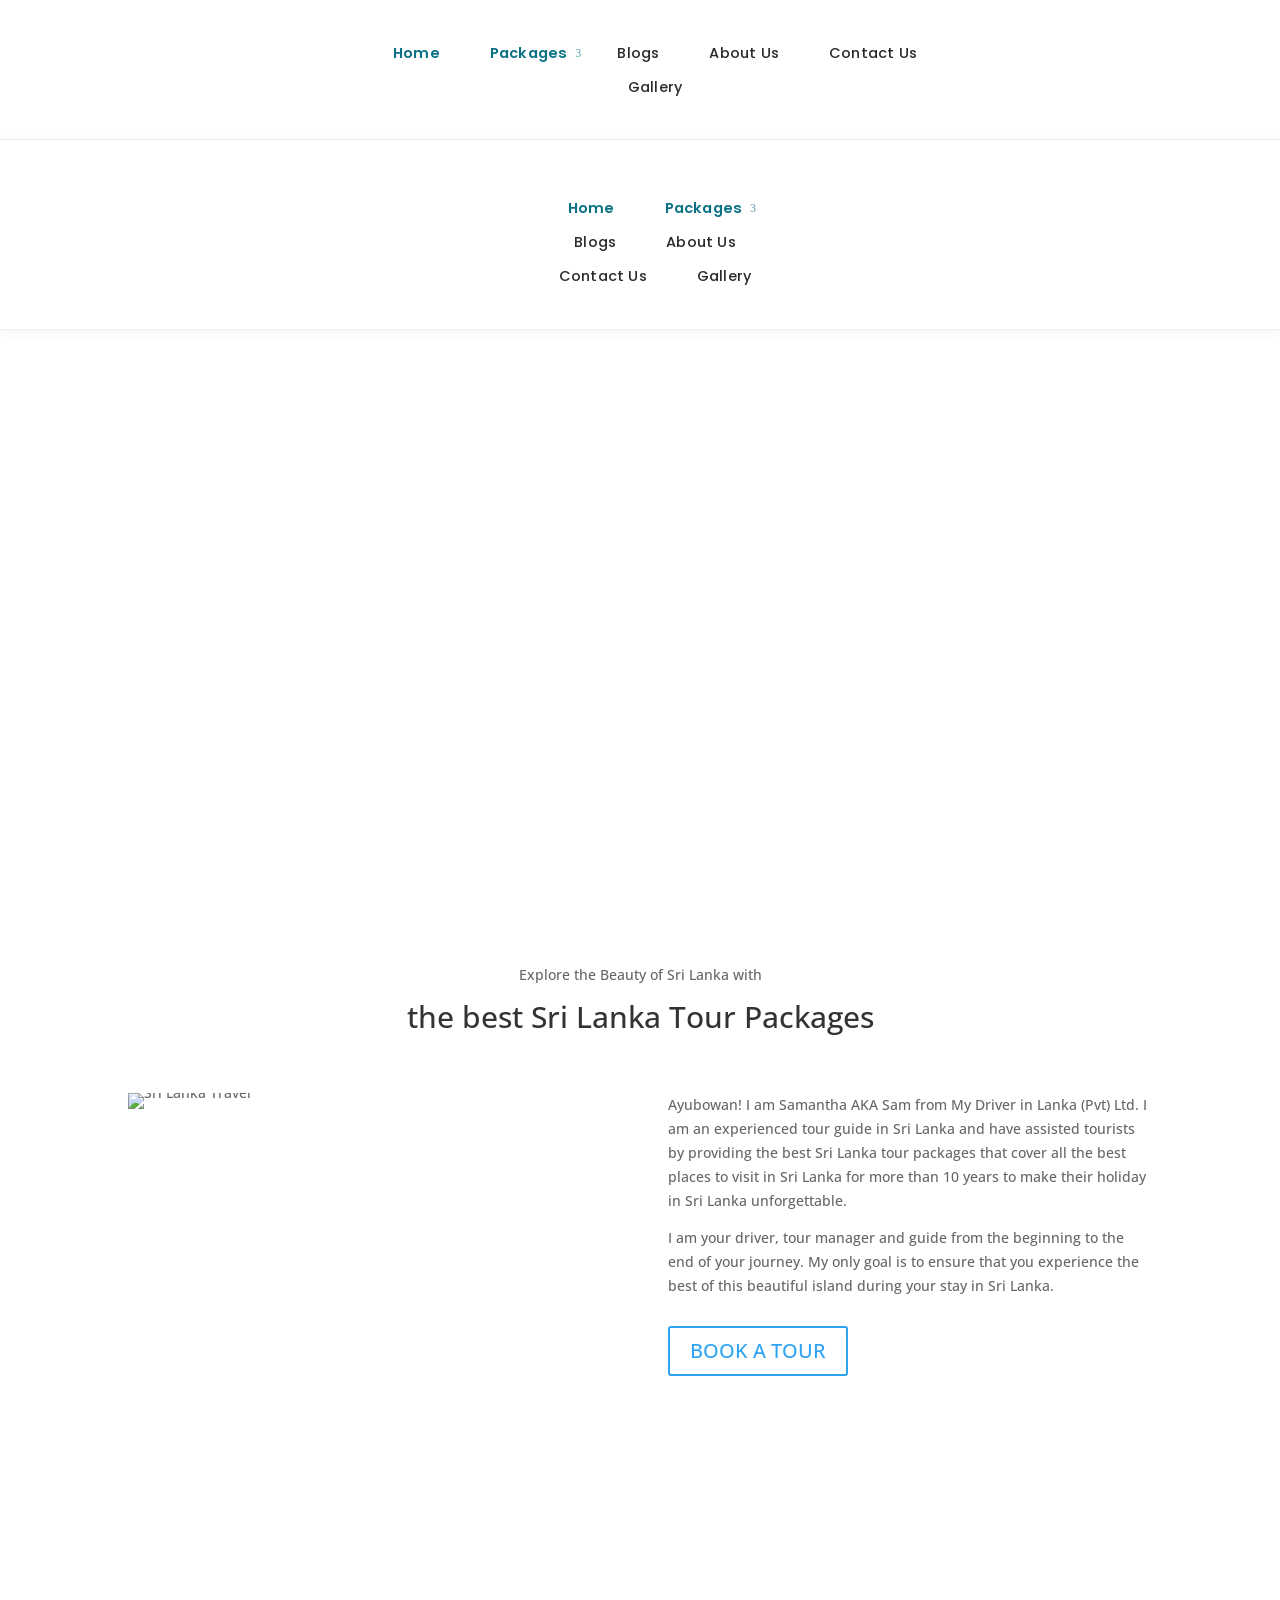
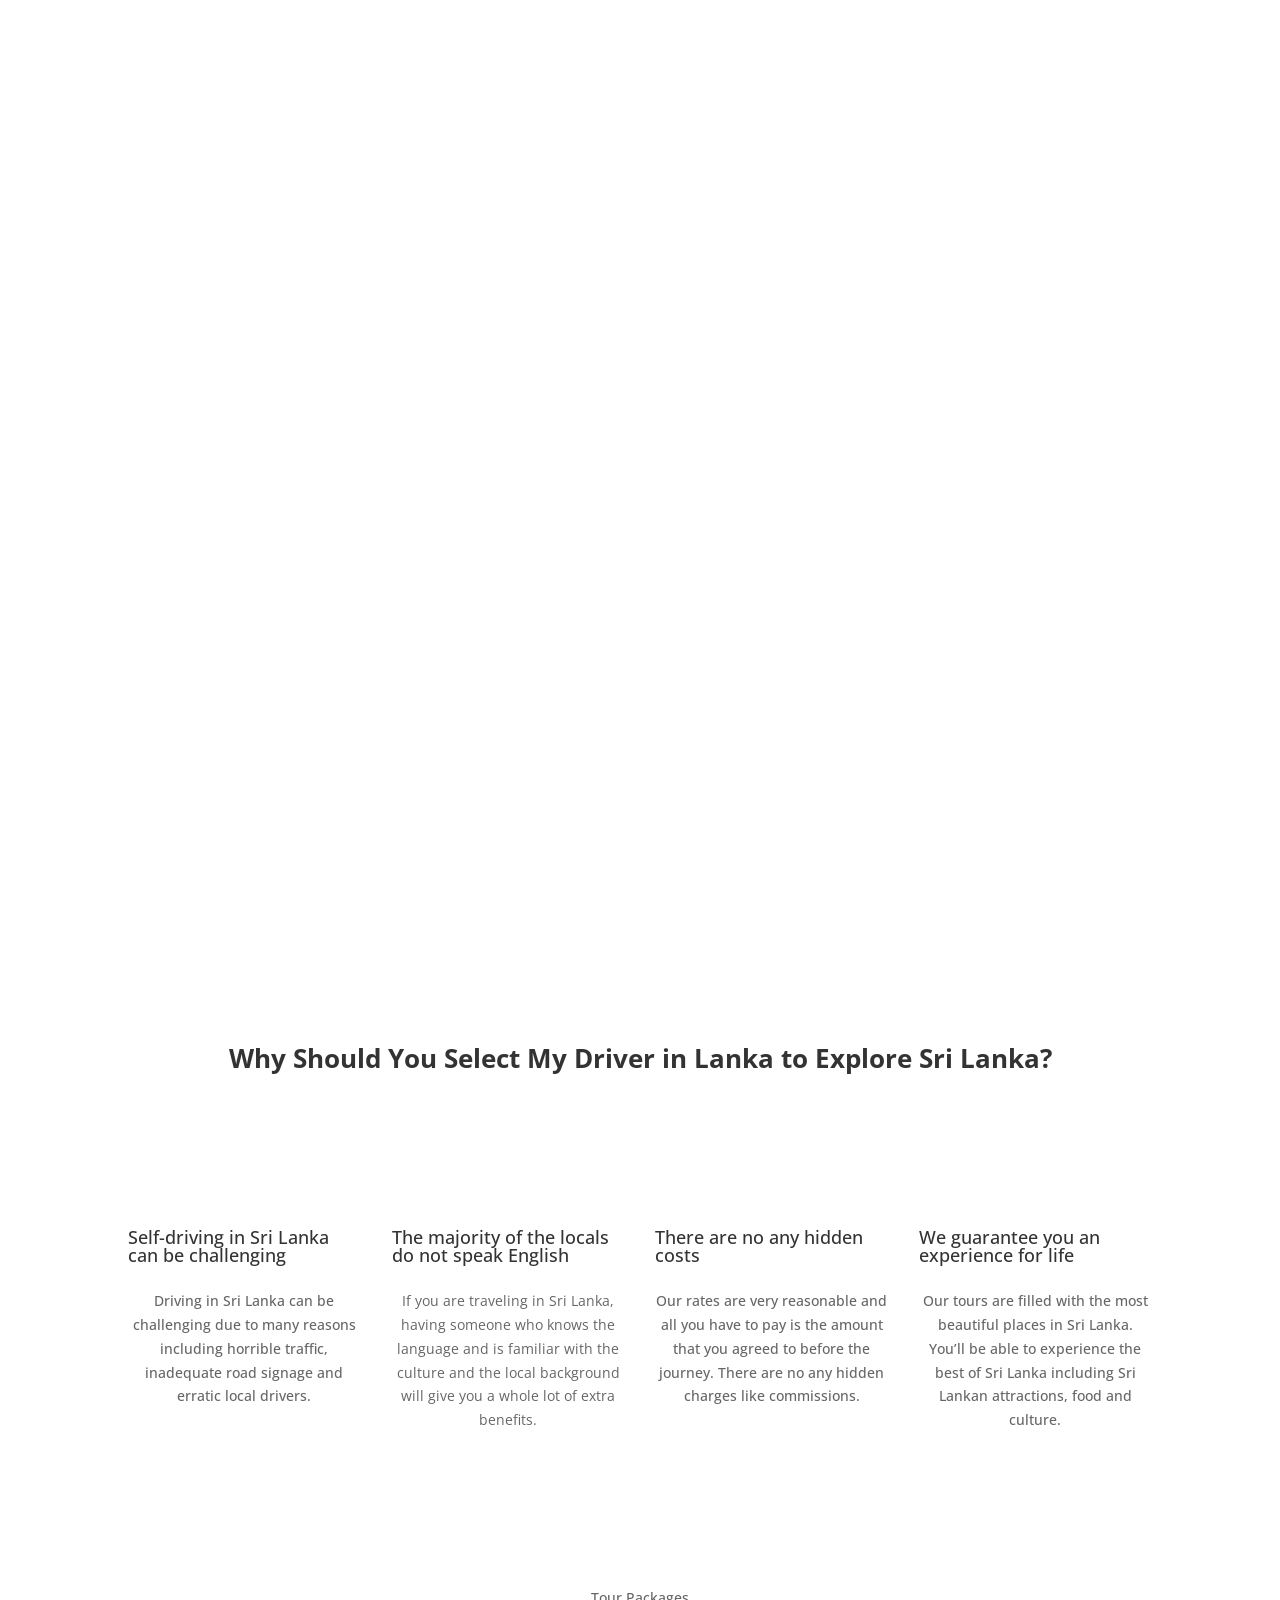
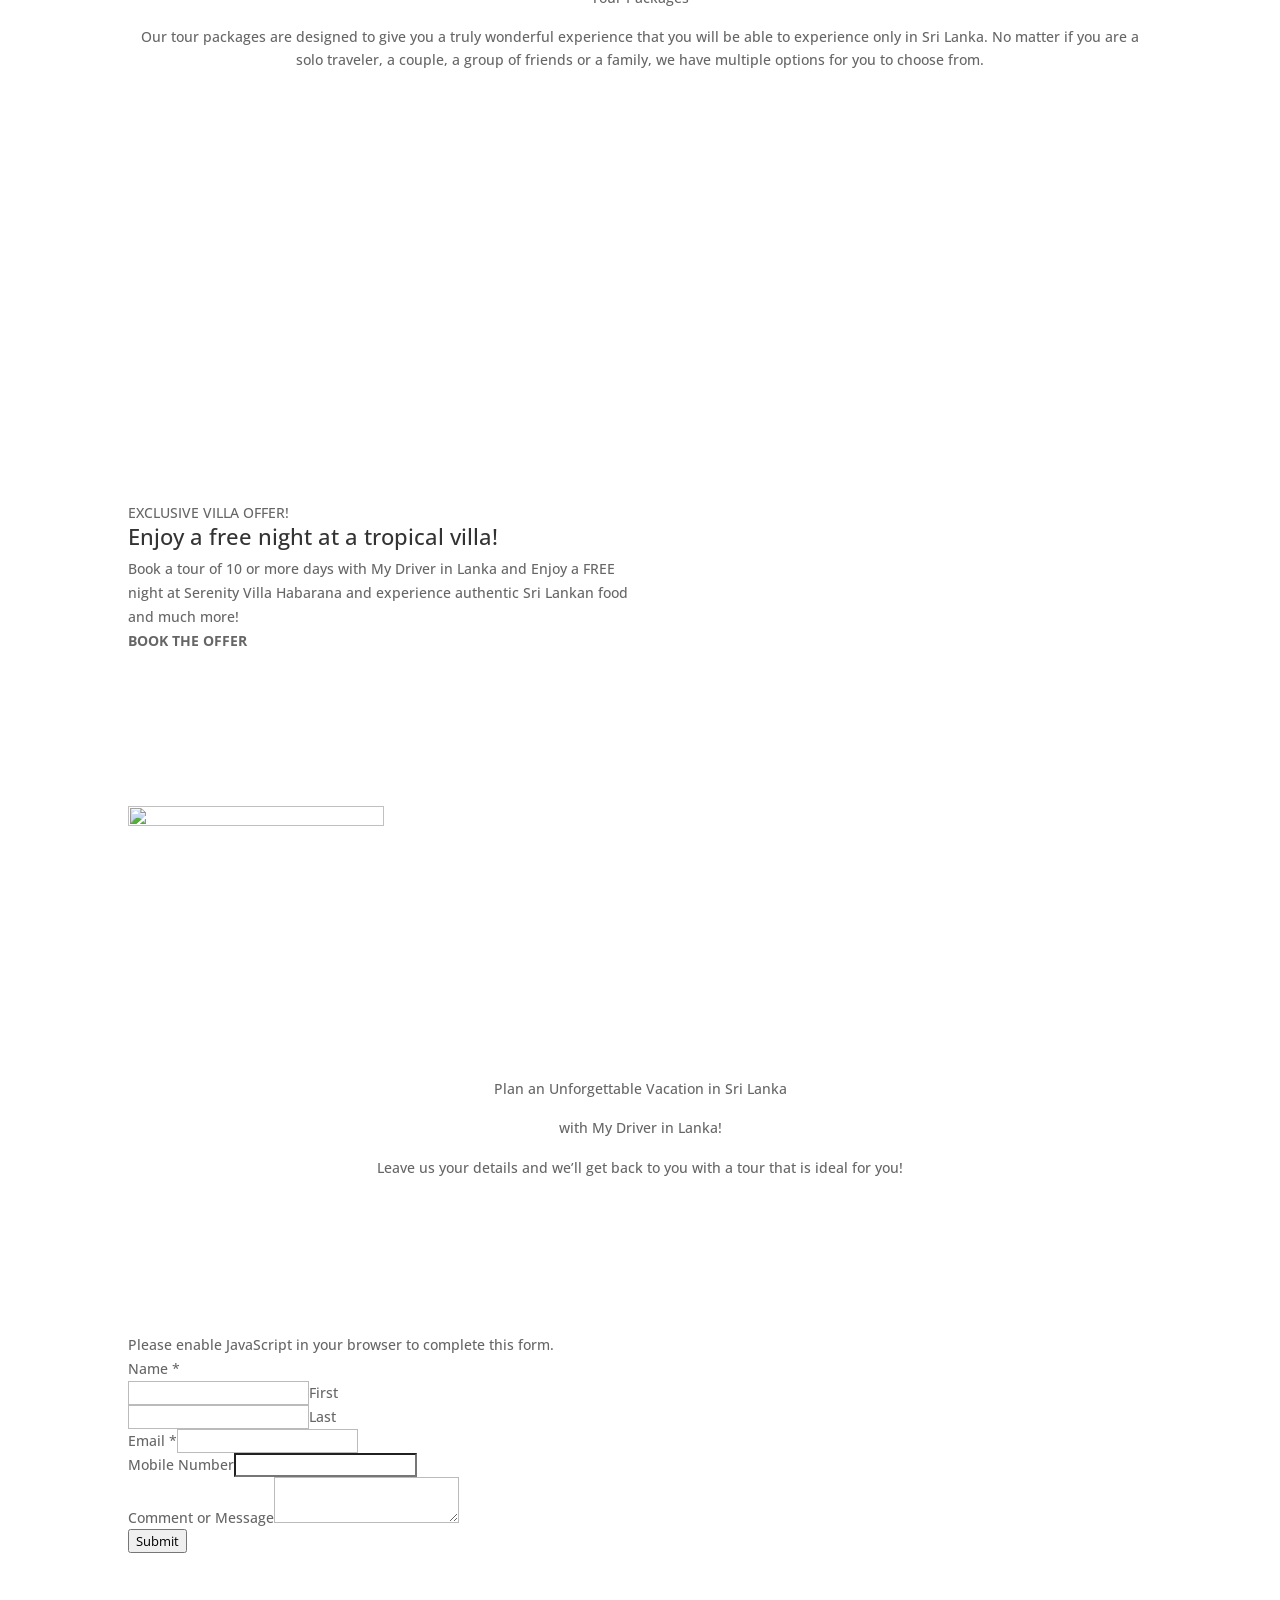
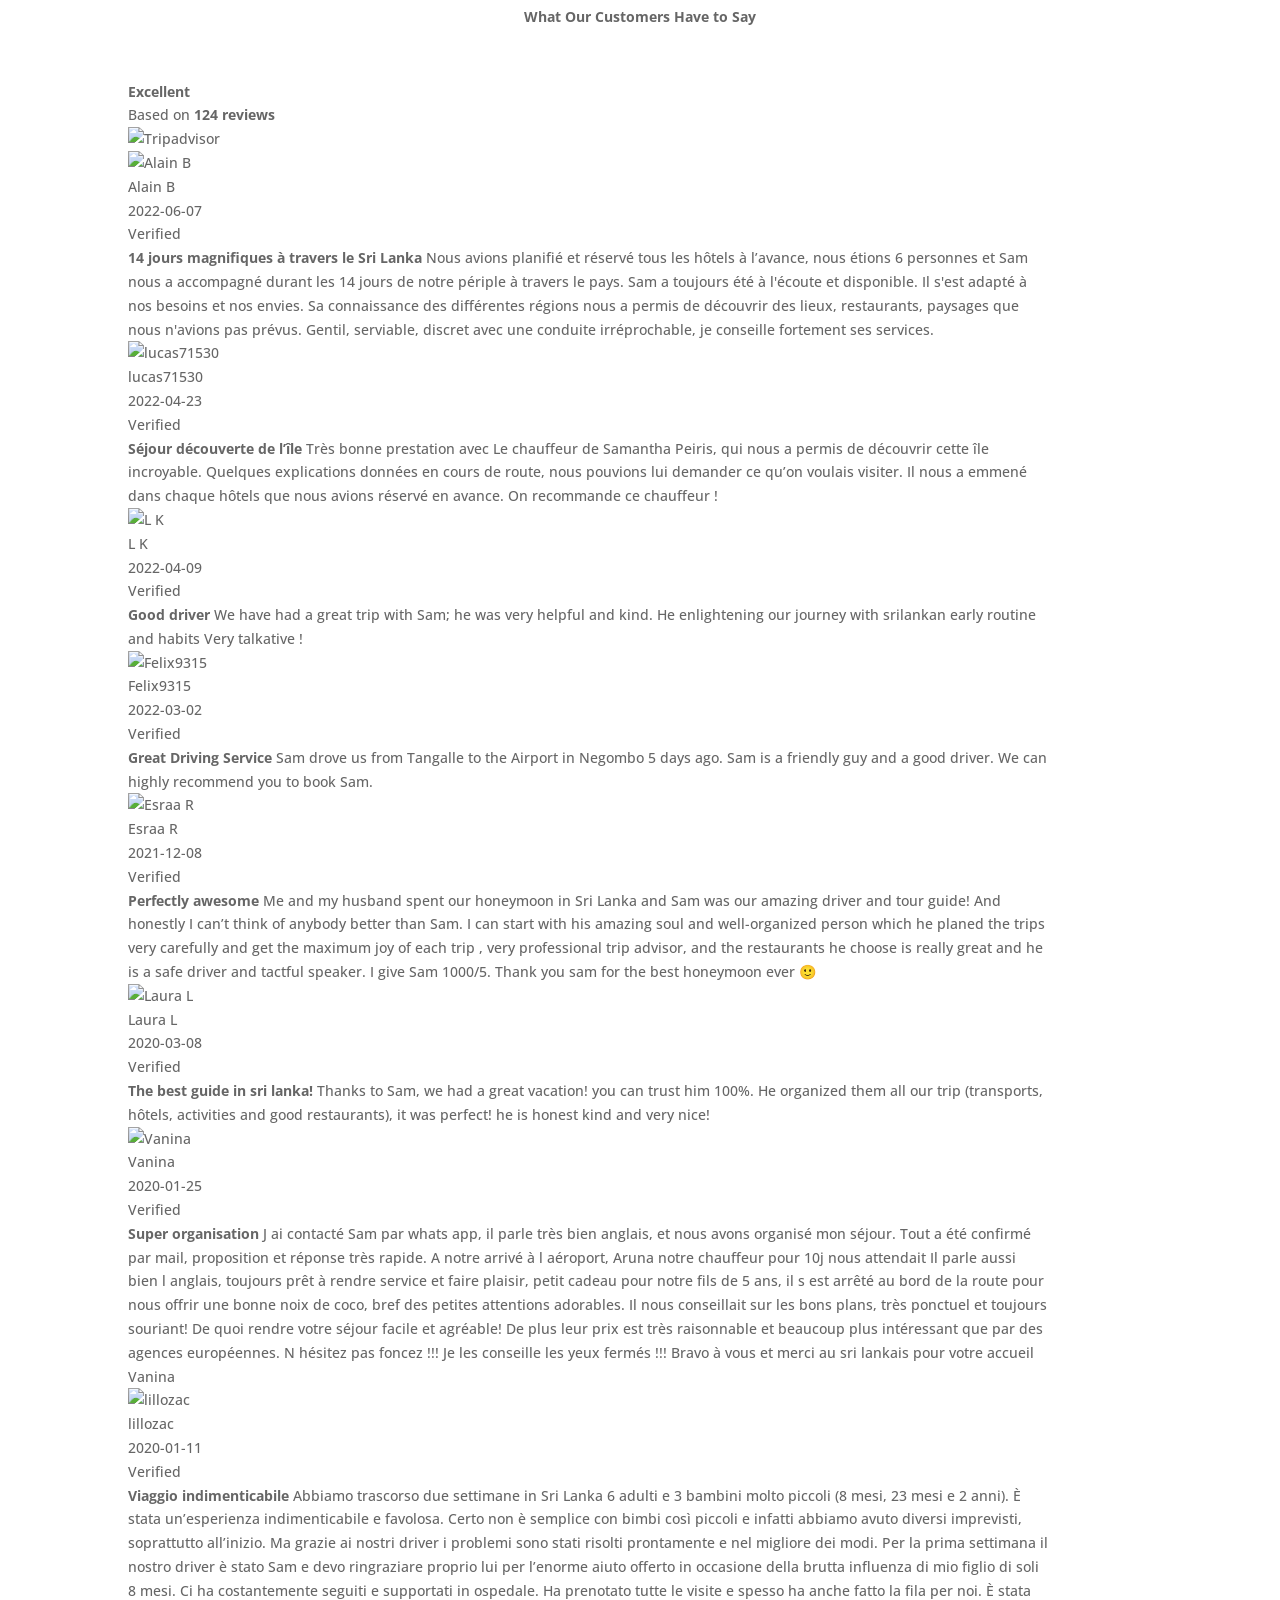
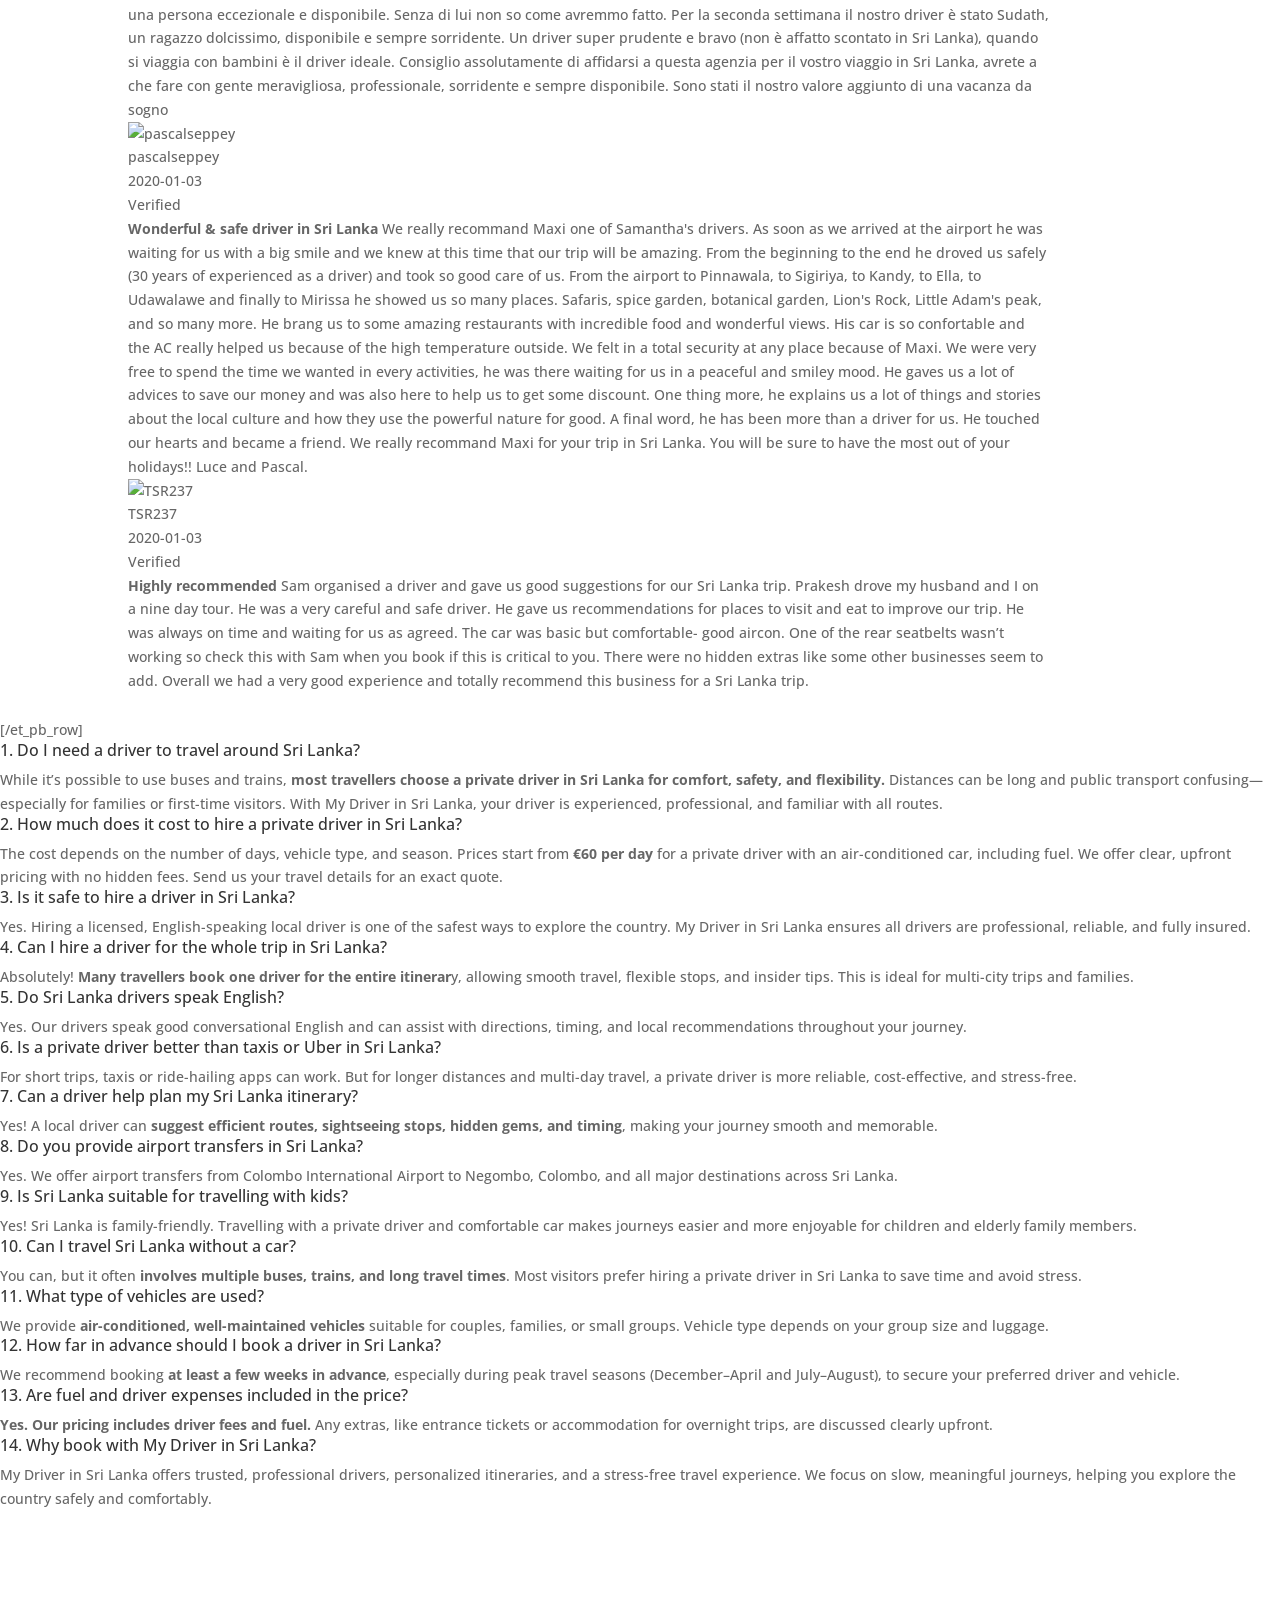
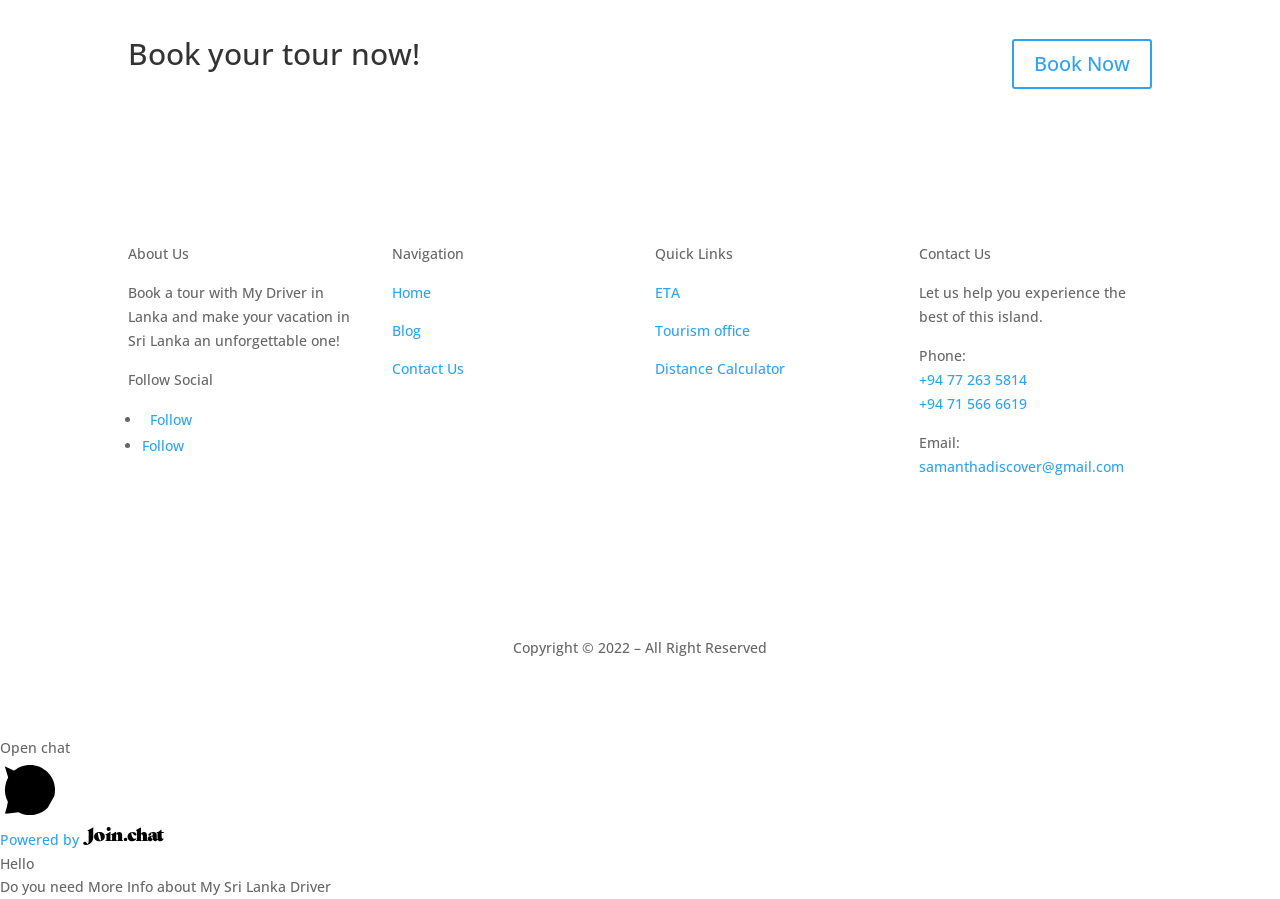
==== commit c4177da7: "fix home page ui" ====
--- a/index.html
+++ b/index.html
@@ -15,7 +15,7 @@
 <title>My Driver in Sri Lanka | Best Local Drivers In Sri Lanka</title>
 <meta name="description" content="I&#039;m Sam. My personal, private chauffer service in Sri Lanka goes beyond the usual tourist spots, offering you the true taste of Sri Lanka&#039;s culture and nature!"/>
 <meta name="robots" content="index, follow, max-snippet:-1, max-video-preview:-1, max-image-preview:large"/>
-<link rel="canonical" href="https://mysrilankadriver.com/" />
+<link rel="canonical" href="./" />
 <meta property="og:locale" content="en_US" />
 <meta property="og:type" content="website" />
 <meta property="og:title" content="My Driver in Sri Lanka | Best Local Drivers In Sri Lanka" />
@@ -93,6 +93,65 @@
 .et_pb_bg_layout_light.et_pb_module.et_pb_button{color:#2ea3f2}.et_pb_module.et_pb_button{display:inline-block;color:inherit}.et_pb_button_module_wrapper.et_pb_button_alignment_left{text-align:left}.et_pb_button_module_wrapper.et_pb_button_alignment_right{text-align:right}.et_pb_button_module_wrapper.et_pb_button_alignment_center{text-align:center}.et_pb_button_module_wrapper>a{display:inline-block}@media (max-width:980px){.et_pb_button_module_wrapper.et_pb_button_alignment_tablet_left{text-align:left}.et_pb_button_module_wrapper.et_pb_button_alignment_tablet_right{text-align:right}.et_pb_button_module_wrapper.et_pb_button_alignment_tablet_center{text-align:center}}@media (max-width:767px){.et_pb_button_module_wrapper.et_pb_button_alignment_phone_left{text-align:left}.et_pb_button_module_wrapper.et_pb_button_alignment_phone_right{text-align:right}.et_pb_button_module_wrapper.et_pb_button_alignment_phone_center{text-align:center}}
 .et_pb_button[data-icon]:not([data-icon=""]):after{content:attr(data-icon)}@media (max-width:980px){.et_pb_button[data-icon-tablet]:not([data-icon-tablet=""]):after{content:attr(data-icon-tablet)}}@media (max-width:767px){.et_pb_button[data-icon-phone]:not([data-icon-phone=""]):after{content:attr(data-icon-phone)}}
 /*# sourceURL=divi-dynamic-critical-inline-css */
+/* Modern Sleek Header Refinements */
+.et_pb_section_0_tb_header, .et_pb_section_1_tb_header {
+  padding: 10px 0 !important;
+  background: #ffffff !important;
+  box-shadow: 0 2px 12px rgba(0, 0, 0, 0.05) !important;
+  border-bottom: 1px solid #f0f0f0 !important;
+}
+.et_pb_menu_0_tb_header .et_pb_menu__logo img,
+.et_pb_menu_1_tb_header .et_pb_menu__logo img {
+  max-height: 50px !important;
+  width: auto !important;
+  object-fit: contain !important;
+}
+.et_pb_menu_0_tb_header.et_pb_menu ul li a,
+.et_pb_menu_1_tb_header.et_pb_menu ul li a,
+.et_pb_menu .nav li a {
+  font-family: 'Poppins', -apple-system, BlinkMacSystemFont, "Segoe UI", Roboto, sans-serif !important;
+  font-weight: 500 !important;
+  font-size: 14.5px !important;
+  letter-spacing: 0.2px !important;
+  color: #2b2b2b !important;
+  padding: 10px 14px !important;
+  transition: all 0.2s ease !important;
+}
+.et_pb_menu_0_tb_header.et_pb_menu ul li a:hover,
+.et_pb_menu_1_tb_header.et_pb_menu ul li a:hover {
+  color: #0b7285 !important;
+}
+.et_pb_menu_0_tb_header.et_pb_menu ul li.current-menu-item > a,
+.et_pb_menu_1_tb_header.et_pb_menu ul li.current-menu-item > a {
+  color: #0b7285 !important;
+  font-weight: 600 !important;
+}
+.et_pb_menu_0_tb_header.et_pb_menu .nav li ul.sub-menu,
+.et_pb_menu_1_tb_header.et_pb_menu .nav li ul.sub-menu {
+  border-radius: 6px !important;
+  box-shadow: 0 8px 24px rgba(0, 0, 0, 0.08) !important;
+  border: 1px solid #eaeaea !important;
+  padding: 8px 0 !important;
+  background: #ffffff !important;
+}
+.et_pb_menu_0_tb_header.et_pb_menu .nav li ul.sub-menu li a,
+.et_pb_menu_1_tb_header.et_pb_menu .nav li ul.sub-menu li a {
+  font-weight: 400 !important;
+  font-size: 13.5px !important;
+  padding: 8px 18px !important;
+  color: #495057 !important;
+}
+.et_pb_menu_0_tb_header.et_pb_menu .nav li ul.sub-menu li a:hover,
+.et_pb_menu_1_tb_header.et_pb_menu .nav li ul.sub-menu li a:hover {
+  background-color: #f8f9fa !important;
+  color: #0b7285 !important;
+  padding-left: 22px !important;
+}
+.et-menu .menu-item-has-children > a:first-child:after {
+  font-weight: 400 !important;
+  font-size: 12px !important;
+  opacity: 0.65 !important;
+}
 </style>
 <link rel='preload' id='divi-dynamic-late-css' href='https://mysrilankadriver.com/wp-content/et-cache/14/et-divi-dynamic-tb-49-tb-57-14-late.css?ver=1792121376' as='style' media='all' onload="this.onload=null;this.rel='stylesheet'" />
 <link rel='preload' id='divi-dynamic-css' href='https://mysrilankadriver.com/wp-content/et-cache/14/et-divi-dynamic-tb-49-tb-57-14.css?ver=1792121376' as='style' media='all' onload="this.onload=null;this.rel='stylesheet'" />
@@ -101,33 +160,33 @@
 <link rel='stylesheet' id='wpforms-choicesjs-css' href='https://mysrilankadriver.com/wp-content/plugins/wpforms-lite/assets/css/integrations/divi/choices.min.css?ver=9.0.1' media='all' />
 <link rel="https://api.w.org/" href="https://mysrilankadriver.com/wp-json/" /><link rel="alternate" title="JSON" type="application/json" href="https://mysrilankadriver.com/wp-json/wp/v2/pages/14" /><link rel="EditURI" type="application/rsd+xml" title="RSD" href="https://mysrilankadriver.com/xmlrpc.php?rsd" />
 <meta name="generator" content="WordPress 7.1.4" />
-<link rel='shortlink' href='https://mysrilankadriver.com/' />
-<meta name="viewport" content="width=device-width, initial-scale=1.0, maximum-scale=1.0, user-scalable=0" /><!-- Google tag (gtag.js) -->
-<script async src="https://www.googletagmanager.com/gtag/js?id=UA-247630135-1"></script>
-<script>
-  window.dataLayer = window.dataLayer || [];
-  function gtag(){dataLayer.push(arguments);}
-  gtag('js', new Date());
-
-  gtag('config', 'UA-247630135-1');
-</script>
-<!-- Google Tag Manager -->
-<script>(function(w,d,s,l,i){w[l]=w[l]||[];w[l].push({'gtm.start':
-new Date().getTime(),event:'gtm.js'});var f=d.getElementsByTagName(s)[0],
-j=d.createElement(s),dl=l!='dataLayer'?'&l='+l:'';j.async=true;j.src=
-'https://www.googletagmanager.com/gtm.js?id='+i+dl;f.parentNode.insertBefore(j,f);
-})(window,document,'script','dataLayer','GTM-PMFHDQ5');</script>
-<!-- End Google Tag Manager -->
-
-<!-- Google tag (gtag.js) -->
-<script async src="https://www.googletagmanager.com/gtag/js?id=G-4SVD3BMEYN"></script>
-<script>
-  window.dataLayer = window.dataLayer || [];
-  function gtag(){dataLayer.push(arguments);}
-  gtag('js', new Date());
-
-  gtag('config', 'G-4SVD3BMEYN');
-</script>
+<link rel='shortlink' href='./' />
+<meta name="viewport" content="width=device-width, initial-scale=1.0, maximum-scale=1.0, user-scalable=0" /><!-- Google tag (gtag.js) -->
+<script async src="https://www.googletagmanager.com/gtag/js?id=UA-247630135-1"></script>
+<script>
+  window.dataLayer = window.dataLayer || [];
+  function gtag(){dataLayer.push(arguments);}
+  gtag('js', new Date());
+
+  gtag('config', 'UA-247630135-1');
+</script>
+<!-- Google Tag Manager -->
+<script>(function(w,d,s,l,i){w[l]=w[l]||[];w[l].push({'gtm.start':
+new Date().getTime(),event:'gtm.js'});var f=d.getElementsByTagName(s)[0],
+j=d.createElement(s),dl=l!='dataLayer'?'&l='+l:'';j.async=true;j.src=
+'https://www.googletagmanager.com/gtm.js?id='+i+dl;f.parentNode.insertBefore(j,f);
+})(window,document,'script','dataLayer','GTM-PMFHDQ5');</script>
+<!-- End Google Tag Manager -->
+
+<!-- Google tag (gtag.js) -->
+<script async src="https://www.googletagmanager.com/gtag/js?id=G-4SVD3BMEYN"></script>
+<script>
+  window.dataLayer = window.dataLayer || [];
+  function gtag(){dataLayer.push(arguments);}
+  gtag('js', new Date());
+
+  gtag('config', 'G-4SVD3BMEYN');
+</script>
 <link rel="icon" href="https://mysrilankadriver.com/wp-content/uploads/2022/10/cropped-My-Sri-Lanka-Driver-32x32.png" sizes="32x32" />
 <link rel="icon" href="https://mysrilankadriver.com/wp-content/uploads/2022/10/cropped-My-Sri-Lanka-Driver-192x192.png" sizes="192x192" />
 <link rel="apple-touch-icon" href="https://mysrilankadriver.com/wp-content/uploads/2022/10/cropped-My-Sri-Lanka-Driver-180x180.png" />
@@ -200,25 +259,25 @@
 					<div class="et_pb_menu_inner_container clearfix">
 						<div class="et_pb_menu__logo-wrap">
 			  <div class="et_pb_menu__logo">
-				<a href="/" ><img fetchpriority="high" decoding="async" width="415" height="222" src="https://mysrilankadriver.com/wp-content/uploads/2022/10/logo-e1666207292445.png" alt="" srcset="https://mysrilankadriver.com/wp-content/uploads/2022/10/logo-e1666207292445.png 415w, https://mysrilankadriver.com/wp-content/uploads/2022/10/logo-e1666207292445-300x160.png 300w" sizes="(max-width: 415px) 100vw, 415px" class="wp-image-352" /></a>
+				<a href="./" ><img fetchpriority="high" decoding="async" width="415" height="222" src="https://mysrilankadriver.com/wp-content/uploads/2022/10/logo-e1666207292445.png" alt="" srcset="https://mysrilankadriver.com/wp-content/uploads/2022/10/logo-e1666207292445.png 415w, https://mysrilankadriver.com/wp-content/uploads/2022/10/logo-e1666207292445-300x160.png 300w" sizes="(max-width: 415px) 100vw, 415px" class="wp-image-352" /></a>
 			  </div>
 			</div>
 						<div class="et_pb_menu__wrap">
 							<div class="et_pb_menu__menu">
-								<nav class="et-menu-nav"><ul id="menu-main-menu" class="et-menu nav"><li class="et_pb_menu_page_id-home menu-item menu-item-type-post_type menu-item-object-page menu-item-home current-menu-item page_item page-item-14 current_page_item menu-item-73"><a href="https://mysrilankadriver.com/" aria-current="page">Home</a></li>
-<li class="et_pb_menu_page_id-76 menu-item menu-item-type-custom menu-item-object-custom current-menu-item current_page_item menu-item-has-children menu-item-76"><a href="/" aria-current="page">Packages</a>
+								<nav class="et-menu-nav"><ul id="menu-main-menu" class="et-menu nav"><li class="et_pb_menu_page_id-home menu-item menu-item-type-post_type menu-item-object-page menu-item-home current-menu-item page_item page-item-14 current_page_item menu-item-73"><a href="./" aria-current="page">Home</a></li>
+<li class="et_pb_menu_page_id-76 menu-item menu-item-type-custom menu-item-object-custom current-menu-item current_page_item menu-item-has-children menu-item-76"><a href="./" aria-current="page">Packages</a>
 <ul class="sub-menu">
-	<li class="et_pb_menu_page_id-111 menu-item menu-item-type-post_type menu-item-object-page menu-item-135"><a href="https://mysrilankadriver.com/07-days-itinerary/">Package 01</a></li>
-	<li class="et_pb_menu_page_id-235 menu-item menu-item-type-post_type menu-item-object-page menu-item-326"><a href="https://mysrilankadriver.com/sri-lanka-itinerary-7-days/">Package 02</a></li>
-	<li class="et_pb_menu_page_id-249 menu-item menu-item-type-post_type menu-item-object-page menu-item-325"><a href="https://mysrilankadriver.com/sri-lanka-10-day-itinerary/">Package 03</a></li>
-	<li class="et_pb_menu_page_id-263 menu-item menu-item-type-post_type menu-item-object-page menu-item-324"><a href="https://mysrilankadriver.com/12-days-itinerary-sri-lanka/">Package 04</a></li>
-	<li class="et_pb_menu_page_id-294 menu-item menu-item-type-post_type menu-item-object-page menu-item-323"><a href="https://mysrilankadriver.com/14-days-itinerary-sri-lanka/">Package 05</a></li>
+	<li class="et_pb_menu_page_id-111 menu-item menu-item-type-post_type menu-item-object-page menu-item-135"><a href="./07-days-itinerary/">Package 01</a></li>
+	<li class="et_pb_menu_page_id-235 menu-item menu-item-type-post_type menu-item-object-page menu-item-326"><a href="./sri-lanka-itinerary-7-days/">Package 02</a></li>
+	<li class="et_pb_menu_page_id-249 menu-item menu-item-type-post_type menu-item-object-page menu-item-325"><a href="./sri-lanka-10-day-itinerary/">Package 03</a></li>
+	<li class="et_pb_menu_page_id-263 menu-item menu-item-type-post_type menu-item-object-page menu-item-324"><a href="./12-days-itinerary-sri-lanka/">Package 04</a></li>
+	<li class="et_pb_menu_page_id-294 menu-item menu-item-type-post_type menu-item-object-page menu-item-323"><a href="./14-days-itinerary-sri-lanka/">Package 05</a></li>
 </ul>
 </li>
-<li class="et_pb_menu_page_id-5 menu-item menu-item-type-taxonomy menu-item-object-category menu-item-136"><a href="https://mysrilankadriver.com/category/blogs/">Blogs</a></li>
-<li class="et_pb_menu_page_id-446 menu-item menu-item-type-post_type menu-item-object-page menu-item-488"><a href="https://mysrilankadriver.com/about-us/">About Us</a></li>
-<li class="et_pb_menu_page_id-70 menu-item menu-item-type-post_type menu-item-object-page menu-item-90"><a href="https://mysrilankadriver.com/contact-us/">Contact Us</a></li>
-<li class="et_pb_menu_page_id-566 menu-item menu-item-type-post_type menu-item-object-page menu-item-600"><a href="https://mysrilankadriver.com/gallery/">Gallery</a></li>
+<li class="et_pb_menu_page_id-5 menu-item menu-item-type-taxonomy menu-item-object-category menu-item-136"><a href="./category/blogs/">Blogs</a></li>
+<li class="et_pb_menu_page_id-446 menu-item menu-item-type-post_type menu-item-object-page menu-item-488"><a href="./about-us/">About Us</a></li>
+<li class="et_pb_menu_page_id-70 menu-item menu-item-type-post_type menu-item-object-page menu-item-90"><a href="./contact-us/">Contact Us</a></li>
+<li class="et_pb_menu_page_id-566 menu-item menu-item-type-post_type menu-item-object-page menu-item-600"><a href="./gallery/">Gallery</a></li>
 </ul></nav>
 							</div>
 							
@@ -290,20 +349,20 @@
 			</div>
 						<div class="et_pb_menu__wrap">
 							<div class="et_pb_menu__menu">
-								<nav class="et-menu-nav"><ul id="menu-main-menu-1" class="et-menu nav"><li class="et_pb_menu_page_id-home menu-item menu-item-type-post_type menu-item-object-page menu-item-home current-menu-item page_item page-item-14 current_page_item menu-item-73"><a href="https://mysrilankadriver.com/" aria-current="page">Home</a></li>
-<li class="et_pb_menu_page_id-76 menu-item menu-item-type-custom menu-item-object-custom current-menu-item current_page_item menu-item-has-children menu-item-76"><a href="/" aria-current="page">Packages</a>
+								<nav class="et-menu-nav"><ul id="menu-main-menu-1" class="et-menu nav"><li class="et_pb_menu_page_id-home menu-item menu-item-type-post_type menu-item-object-page menu-item-home current-menu-item page_item page-item-14 current_page_item menu-item-73"><a href="./" aria-current="page">Home</a></li>
+<li class="et_pb_menu_page_id-76 menu-item menu-item-type-custom menu-item-object-custom current-menu-item current_page_item menu-item-has-children menu-item-76"><a href="./" aria-current="page">Packages</a>
 <ul class="sub-menu">
-	<li class="et_pb_menu_page_id-111 menu-item menu-item-type-post_type menu-item-object-page menu-item-135"><a href="https://mysrilankadriver.com/07-days-itinerary/">Package 01</a></li>
-	<li class="et_pb_menu_page_id-235 menu-item menu-item-type-post_type menu-item-object-page menu-item-326"><a href="https://mysrilankadriver.com/sri-lanka-itinerary-7-days/">Package 02</a></li>
-	<li class="et_pb_menu_page_id-249 menu-item menu-item-type-post_type menu-item-object-page menu-item-325"><a href="https://mysrilankadriver.com/sri-lanka-10-day-itinerary/">Package 03</a></li>
-	<li class="et_pb_menu_page_id-263 menu-item menu-item-type-post_type menu-item-object-page menu-item-324"><a href="https://mysrilankadriver.com/12-days-itinerary-sri-lanka/">Package 04</a></li>
-	<li class="et_pb_menu_page_id-294 menu-item menu-item-type-post_type menu-item-object-page menu-item-323"><a href="https://mysrilankadriver.com/14-days-itinerary-sri-lanka/">Package 05</a></li>
+	<li class="et_pb_menu_page_id-111 menu-item menu-item-type-post_type menu-item-object-page menu-item-135"><a href="./07-days-itinerary/">Package 01</a></li>
+	<li class="et_pb_menu_page_id-235 menu-item menu-item-type-post_type menu-item-object-page menu-item-326"><a href="./sri-lanka-itinerary-7-days/">Package 02</a></li>
+	<li class="et_pb_menu_page_id-249 menu-item menu-item-type-post_type menu-item-object-page menu-item-325"><a href="./sri-lanka-10-day-itinerary/">Package 03</a></li>
+	<li class="et_pb_menu_page_id-263 menu-item menu-item-type-post_type menu-item-object-page menu-item-324"><a href="./12-days-itinerary-sri-lanka/">Package 04</a></li>
+	<li class="et_pb_menu_page_id-294 menu-item menu-item-type-post_type menu-item-object-page menu-item-323"><a href="./14-days-itinerary-sri-lanka/">Package 05</a></li>
 </ul>
 </li>
-<li class="et_pb_menu_page_id-5 menu-item menu-item-type-taxonomy menu-item-object-category menu-item-136"><a href="https://mysrilankadriver.com/category/blogs/">Blogs</a></li>
-<li class="et_pb_menu_page_id-446 menu-item menu-item-type-post_type menu-item-object-page menu-item-488"><a href="https://mysrilankadriver.com/about-us/">About Us</a></li>
-<li class="et_pb_menu_page_id-70 menu-item menu-item-type-post_type menu-item-object-page menu-item-90"><a href="https://mysrilankadriver.com/contact-us/">Contact Us</a></li>
-<li class="et_pb_menu_page_id-566 menu-item menu-item-type-post_type menu-item-object-page menu-item-600"><a href="https://mysrilankadriver.com/gallery/">Gallery</a></li>
+<li class="et_pb_menu_page_id-5 menu-item menu-item-type-taxonomy menu-item-object-category menu-item-136"><a href="./category/blogs/">Blogs</a></li>
+<li class="et_pb_menu_page_id-446 menu-item menu-item-type-post_type menu-item-object-page menu-item-488"><a href="./about-us/">About Us</a></li>
+<li class="et_pb_menu_page_id-70 menu-item menu-item-type-post_type menu-item-object-page menu-item-90"><a href="./contact-us/">Contact Us</a></li>
+<li class="et_pb_menu_page_id-566 menu-item menu-item-type-post_type menu-item-object-page menu-item-600"><a href="./gallery/">Gallery</a></li>
 </ul></nav>
 							</div>
 							
@@ -377,7 +436,7 @@
 				
 				<div class="et_pb_text_inner"><h2>to beautiful Sri Lanka</h2></div>
 			</div><div class="et_pb_button_module_wrapper et_pb_button_0_wrapper et_pb_button_alignment_left et_pb_module ">
-				<a class="et_pb_button et_pb_button_0 et_pb_bg_layout_light" href="https://mysrilankadriver.com/contact-us/">BOOK A TOUR</a>
+				<a class="et_pb_button et_pb_button_0 et_pb_bg_layout_light" href="./contact-us/">BOOK A TOUR</a>
 			</div>
 			</div>
 				
@@ -492,7 +551,7 @@
 				<div class="et_pb_text_inner"><p>Ayubowan! I am Samantha AKA Sam from <span>My Driver in Lanka (Pvt) Ltd</span>. I am an experienced tour guide in Sri Lanka and have assisted tourists by providing the best Sri Lanka tour packages that cover all the best places to visit in Sri Lanka for more than 10 years to make their holiday in Sri Lanka unforgettable.</p>
 <p>I am your driver, tour manager and guide from the beginning to the end of your journey. My only goal is to ensure that you experience the best of this beautiful island during your stay in Sri Lanka.</p></div>
 			</div><div class="et_pb_button_module_wrapper et_pb_button_1_wrapper et_pb_button_alignment_left et_pb_module ">
-				<a class="et_pb_button et_pb_button_1 et_pb_bg_layout_light" href="https://mysrilankadriver.com/contact-us/">BOOK A TOUR</a>
+				<a class="et_pb_button et_pb_button_1 et_pb_bg_layout_light" href="./contact-us/">BOOK A TOUR</a>
 			</div>
 			</div>
 				
@@ -1126,7 +1185,7 @@
 				
 				
 				<div class="et_pb_button_module_wrapper et_pb_button_0_tb_footer_wrapper et_pb_button_alignment_right et_pb_button_alignment_tablet_center et_pb_button_alignment_phone_center et_pb_module ">
-				<a class="et_pb_button et_pb_button_0_tb_footer et_pb_bg_layout_light" href="https://mysrilankadriver.com/contact-us/">Book Now</a>
+				<a class="et_pb_button et_pb_button_0_tb_footer et_pb_bg_layout_light" href="./contact-us/">Book Now</a>
 			</div>
 			</div>
 				
@@ -1207,8 +1266,8 @@
 				
 				
 				<div class="et_pb_text_inner"><p><a href="#">Home</a></p>
-<p><a href="https://mysrilankadriver.com/category/blogs/">Blog</a></p>
-<p><a href="https://mysrilankadriver.com/contact-us/">Contact Us</a></p></div>
+<p><a href="./category/blogs/">Blog</a></p>
+<p><a href="./contact-us/">Contact Us</a></p></div>
 			</div>
 			</div><div class="et_pb_column et_pb_column_1_4 et_pb_column_4_tb_footer  et_pb_css_mix_blend_mode_passthrough">
 				
@@ -1351,17 +1410,17 @@
 		</div>
 		<svg style="width:0;height:0;position:absolute"><defs><clipPath id="joinchat__peak_l"><path d="M17 25V0C17 12.877 6.082 14.9 1.031 15.91c-1.559.31-1.179 2.272.004 2.272C9.609 18.182 17 18.088 17 25z"/></clipPath><clipPath id="joinchat__peak_r"><path d="M0 25.68V0c0 13.23 10.92 15.3 15.97 16.34 1.56.32 1.18 2.34 0 2.34-8.58 0-15.97-.1-15.97 7Z"/></clipPath></defs></svg>
 	</div>
-<!-- Google tag (gtag.js) -->
-<script async src="https://www.googletagmanager.com/gtag/js?id=G-HSQK6X027B"></script>
-<script>
-  window.dataLayer = window.dataLayer || [];
-  function gtag(){dataLayer.push(arguments);}
-  gtag('js', new Date());
-
-  gtag('config', 'G-HSQK6X027B');
-</script>
-<!-- Google Tag Manager (noscript) -->
-<noscript><iframe src="https://www.googletagmanager.com/ns.html?id=GTM-PMFHDQ5" height="0" width="0" style="display:none;visibility:hidden"></iframe></noscript>
+<!-- Google tag (gtag.js) -->
+<script async src="https://www.googletagmanager.com/gtag/js?id=G-HSQK6X027B"></script>
+<script>
+  window.dataLayer = window.dataLayer || [];
+  function gtag(){dataLayer.push(arguments);}
+  gtag('js', new Date());
+
+  gtag('config', 'G-HSQK6X027B');
+</script>
+<!-- Google Tag Manager (noscript) -->
+<noscript><iframe src="https://www.googletagmanager.com/ns.html?id=GTM-PMFHDQ5" height="0" width="0" style="display:none;visibility:hidden"></iframe></noscript>
 <!-- End Google Tag Manager (noscript) --><script id="swv-js" src="https://mysrilankadriver.com/wp-content/plugins/contact-form-7/includes/swv/js/index.js?ver=5.8.4"></script>
 <script id="contact-form-7-js-extra">
 var wpcf7 = {"api":{"root":"https://mysrilankadriver.com/wp-json/","namespace":"contact-form-7/v1"}};
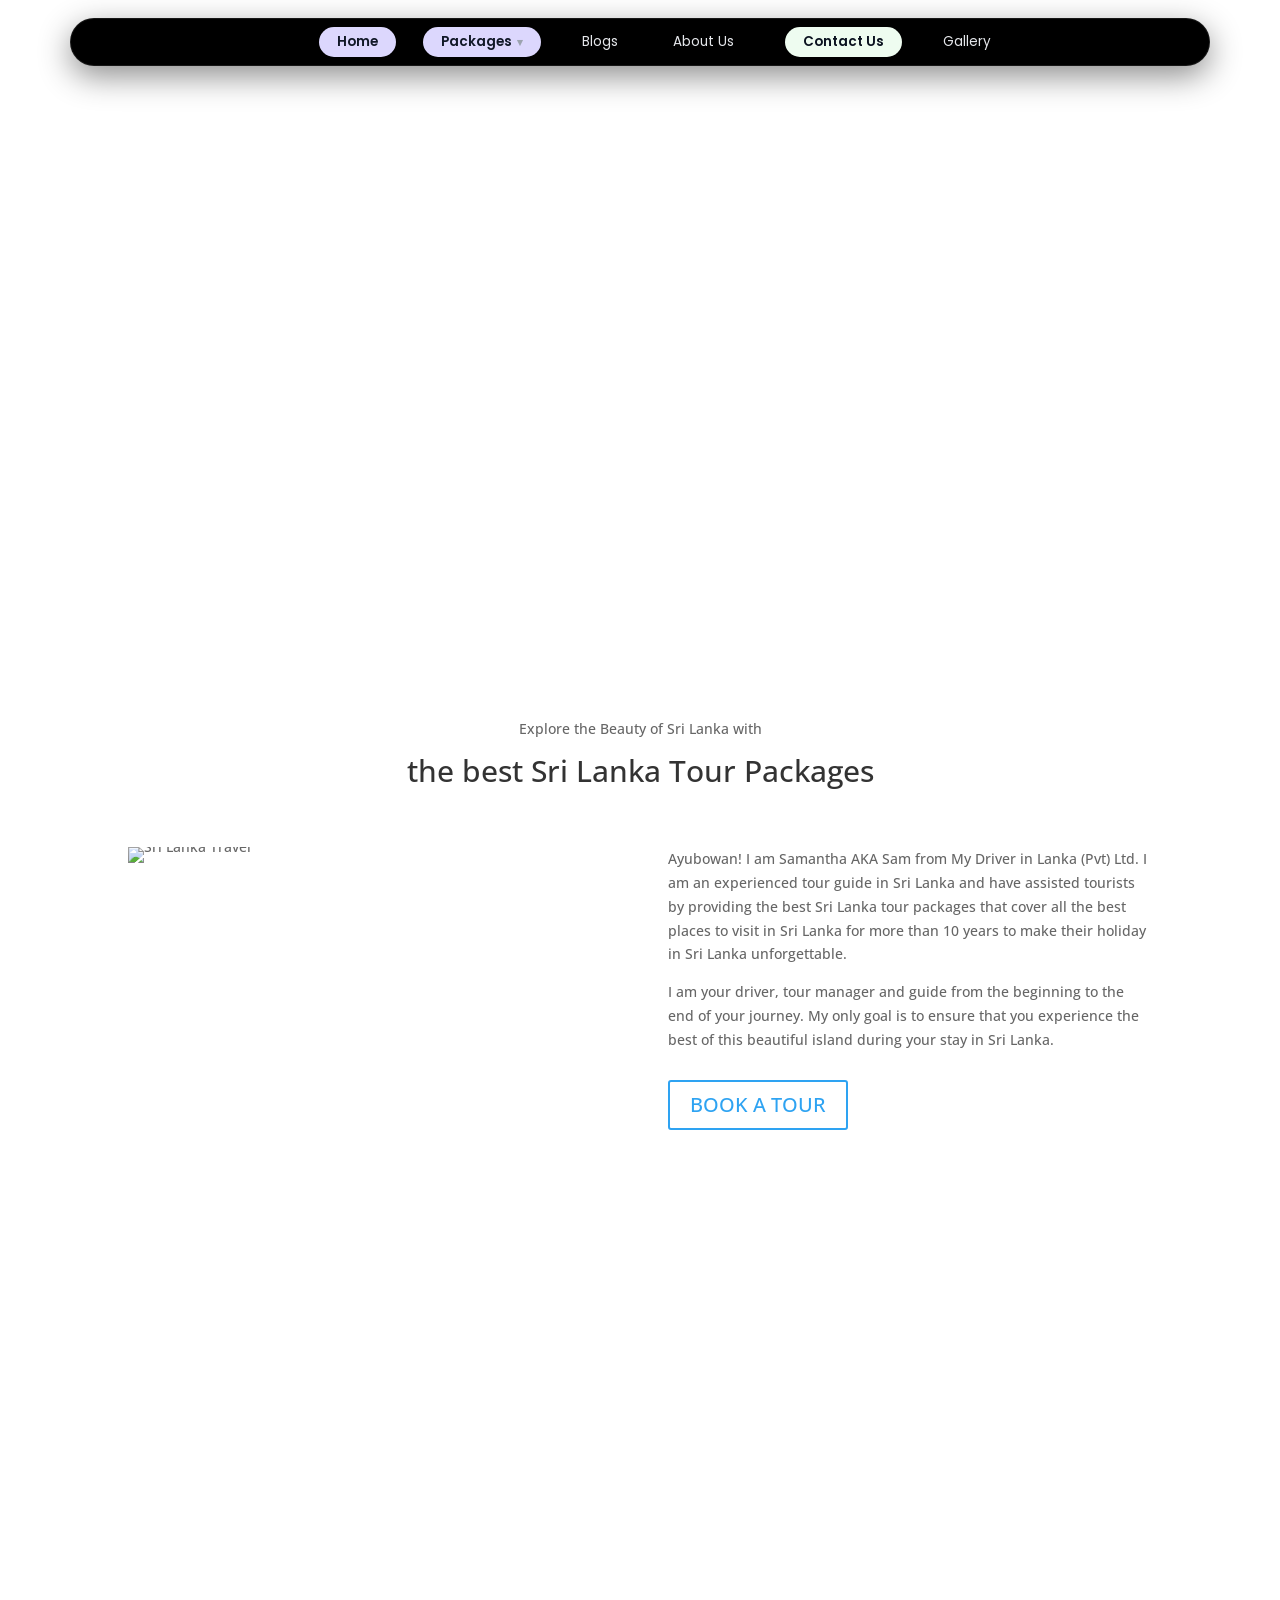
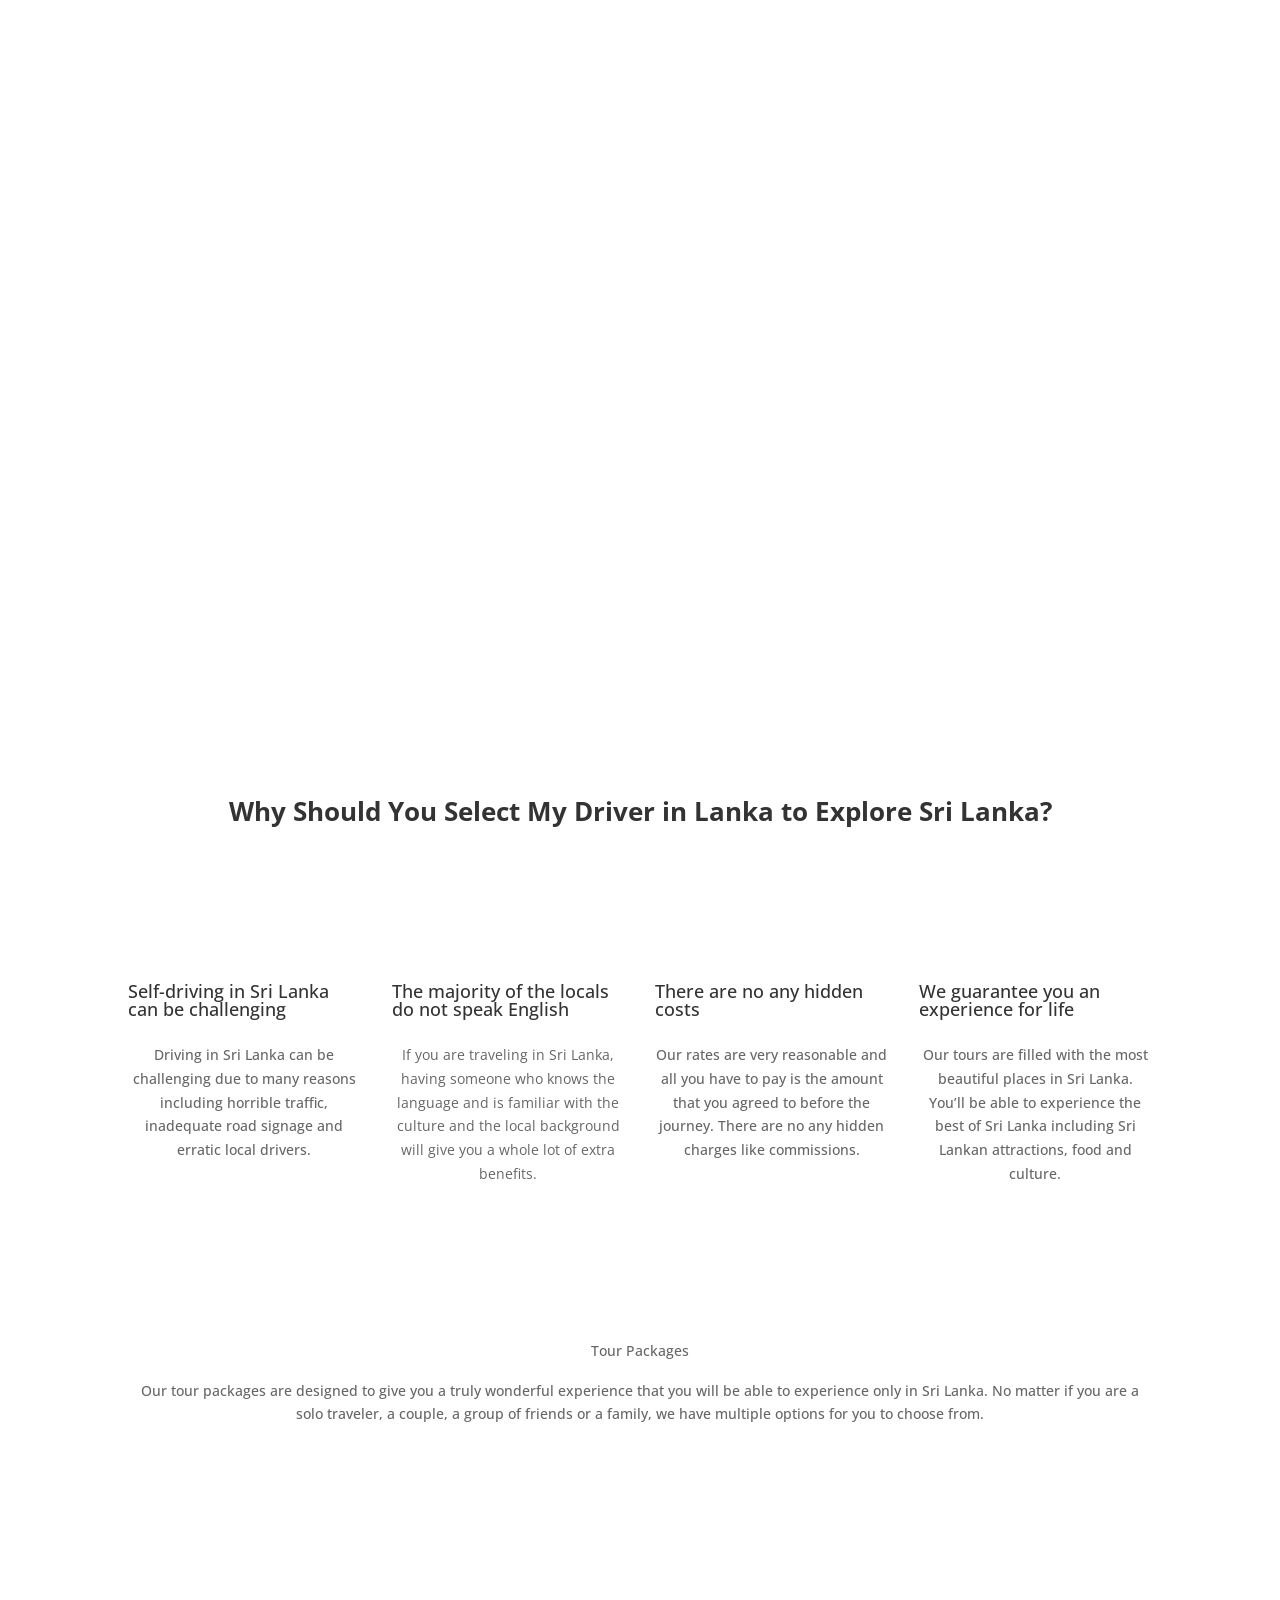
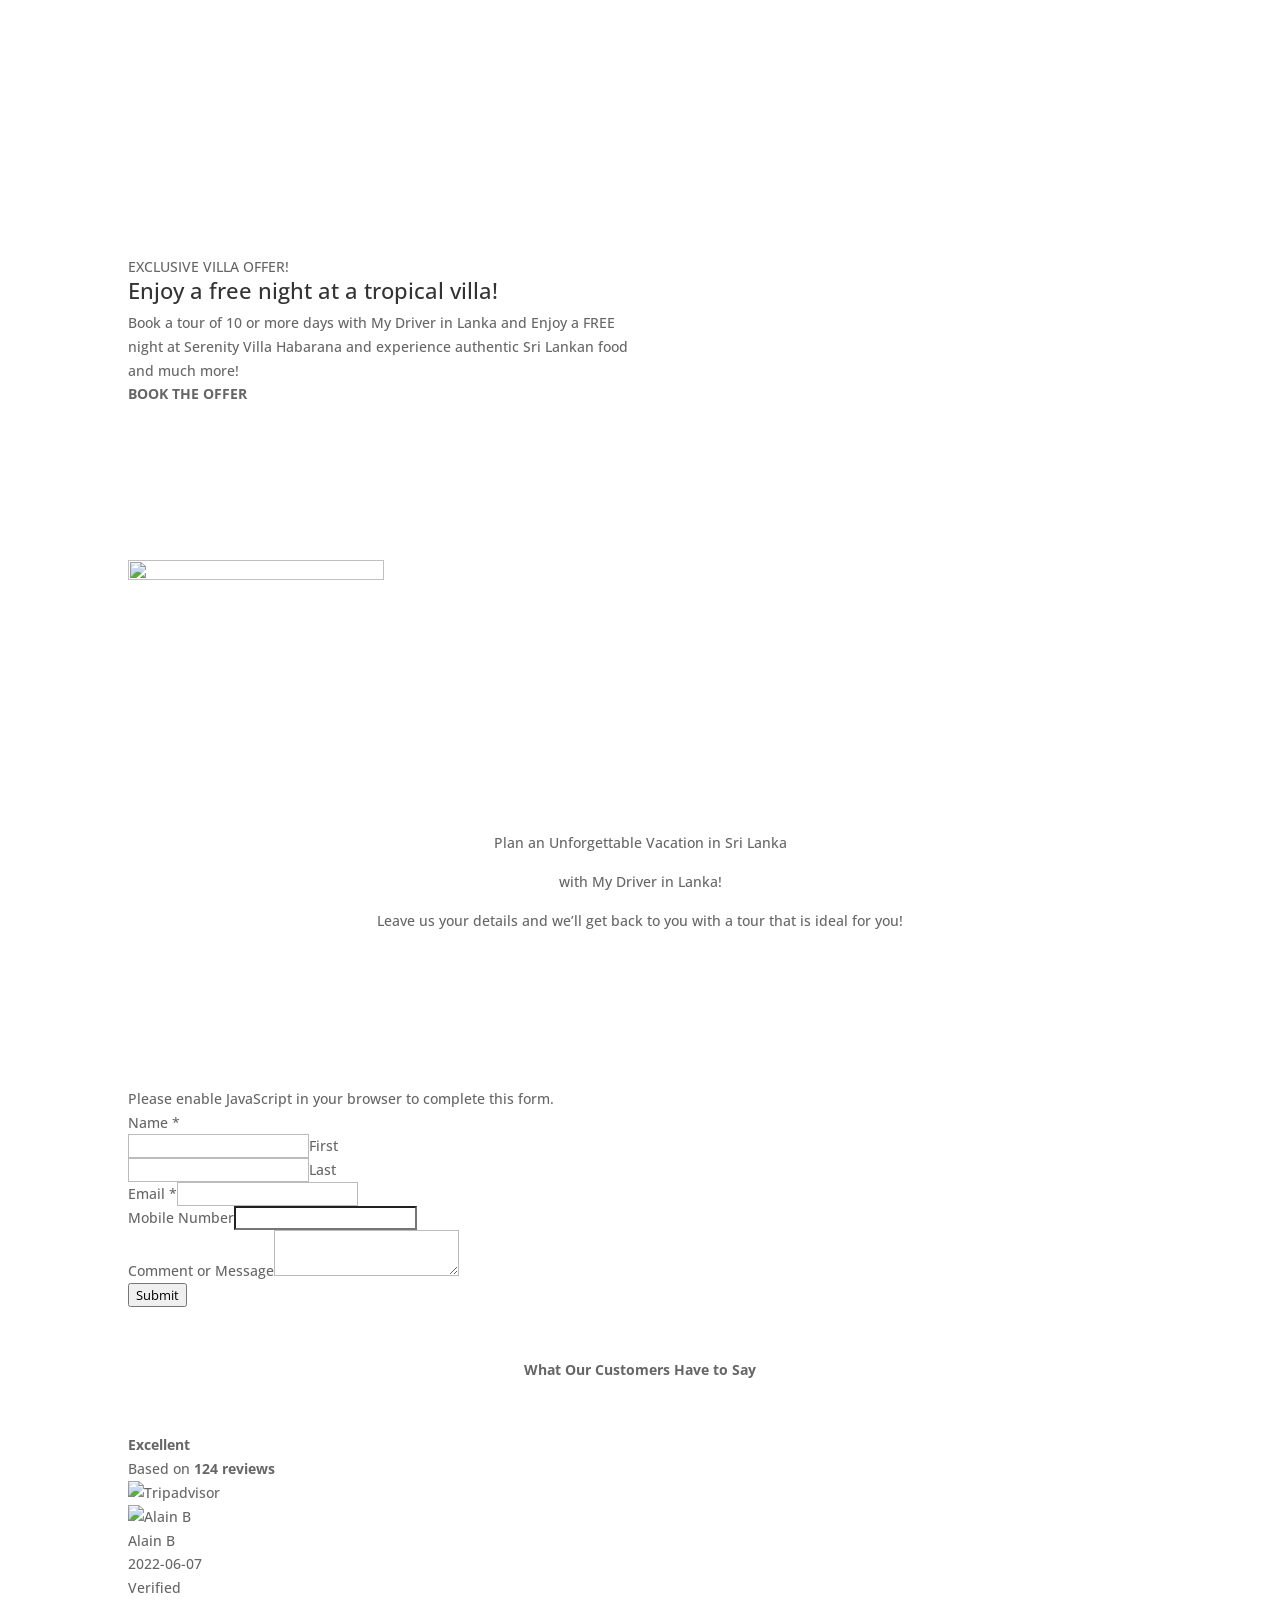
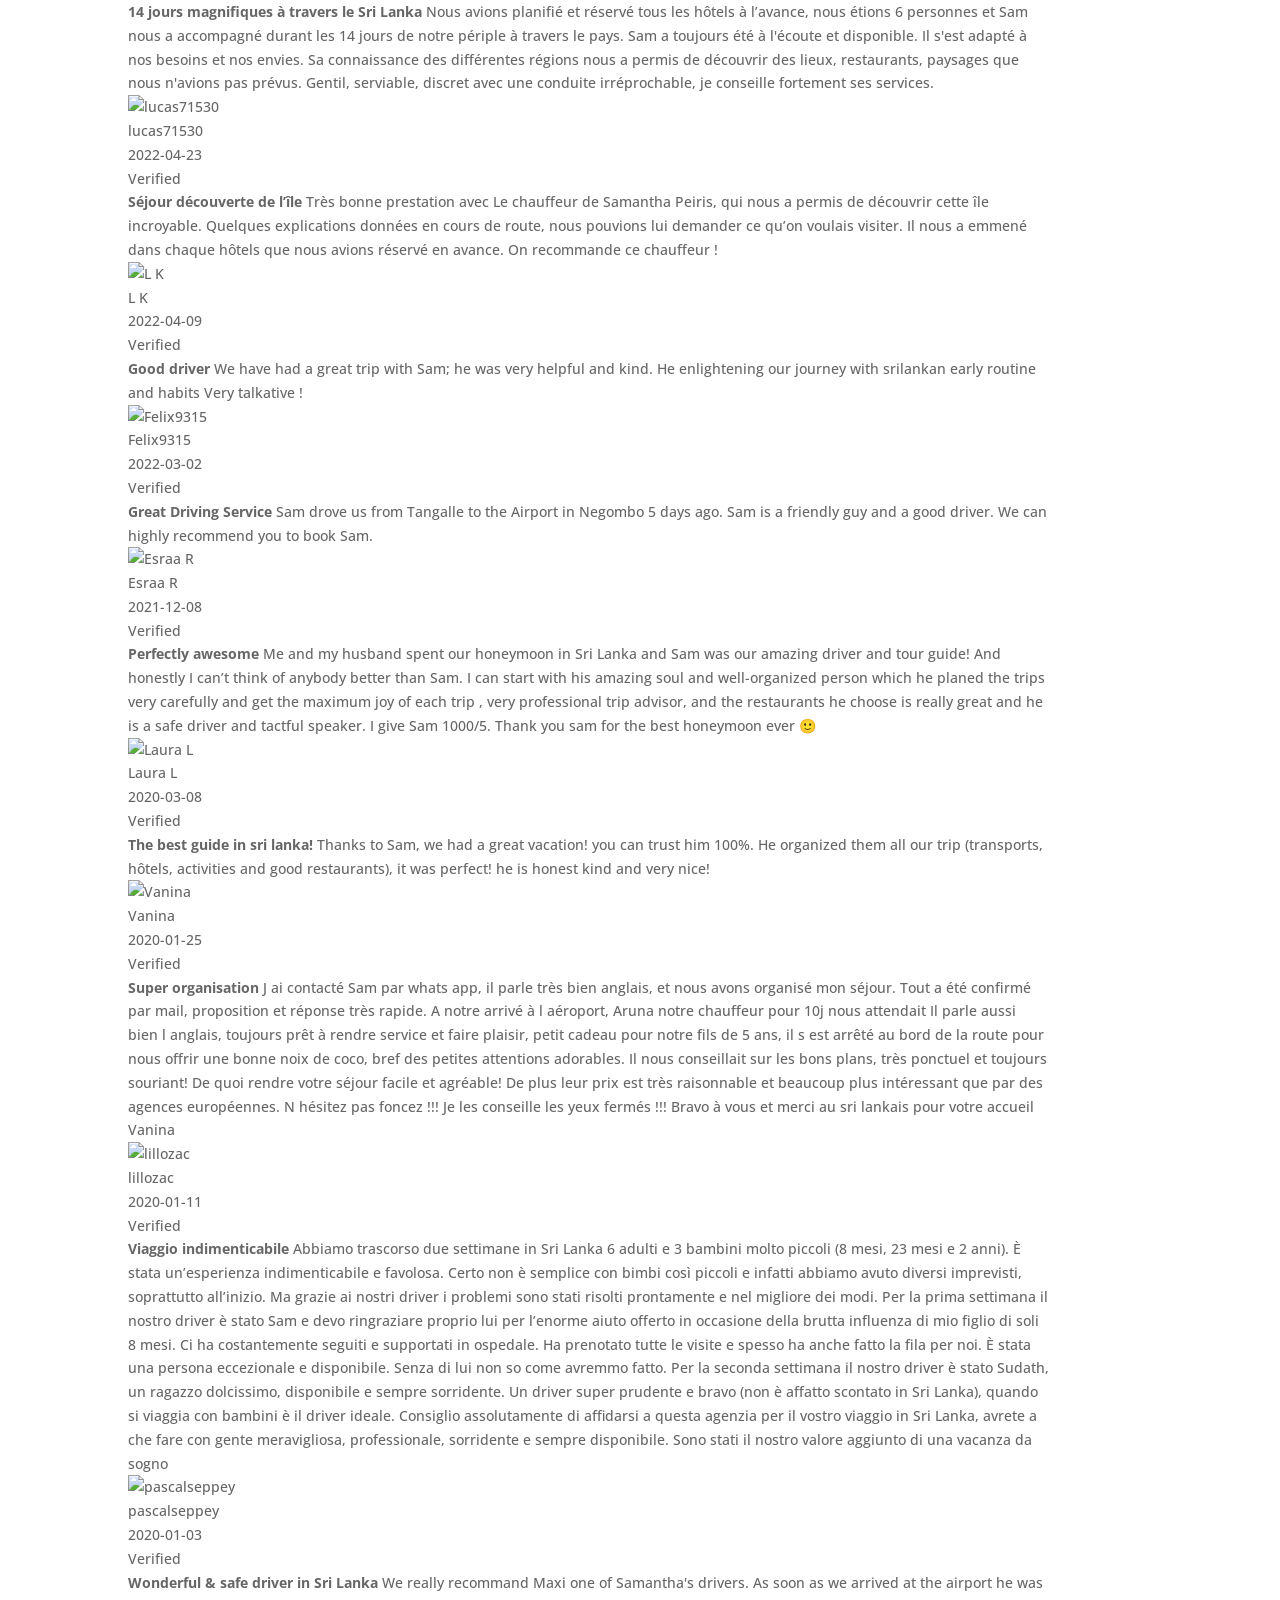
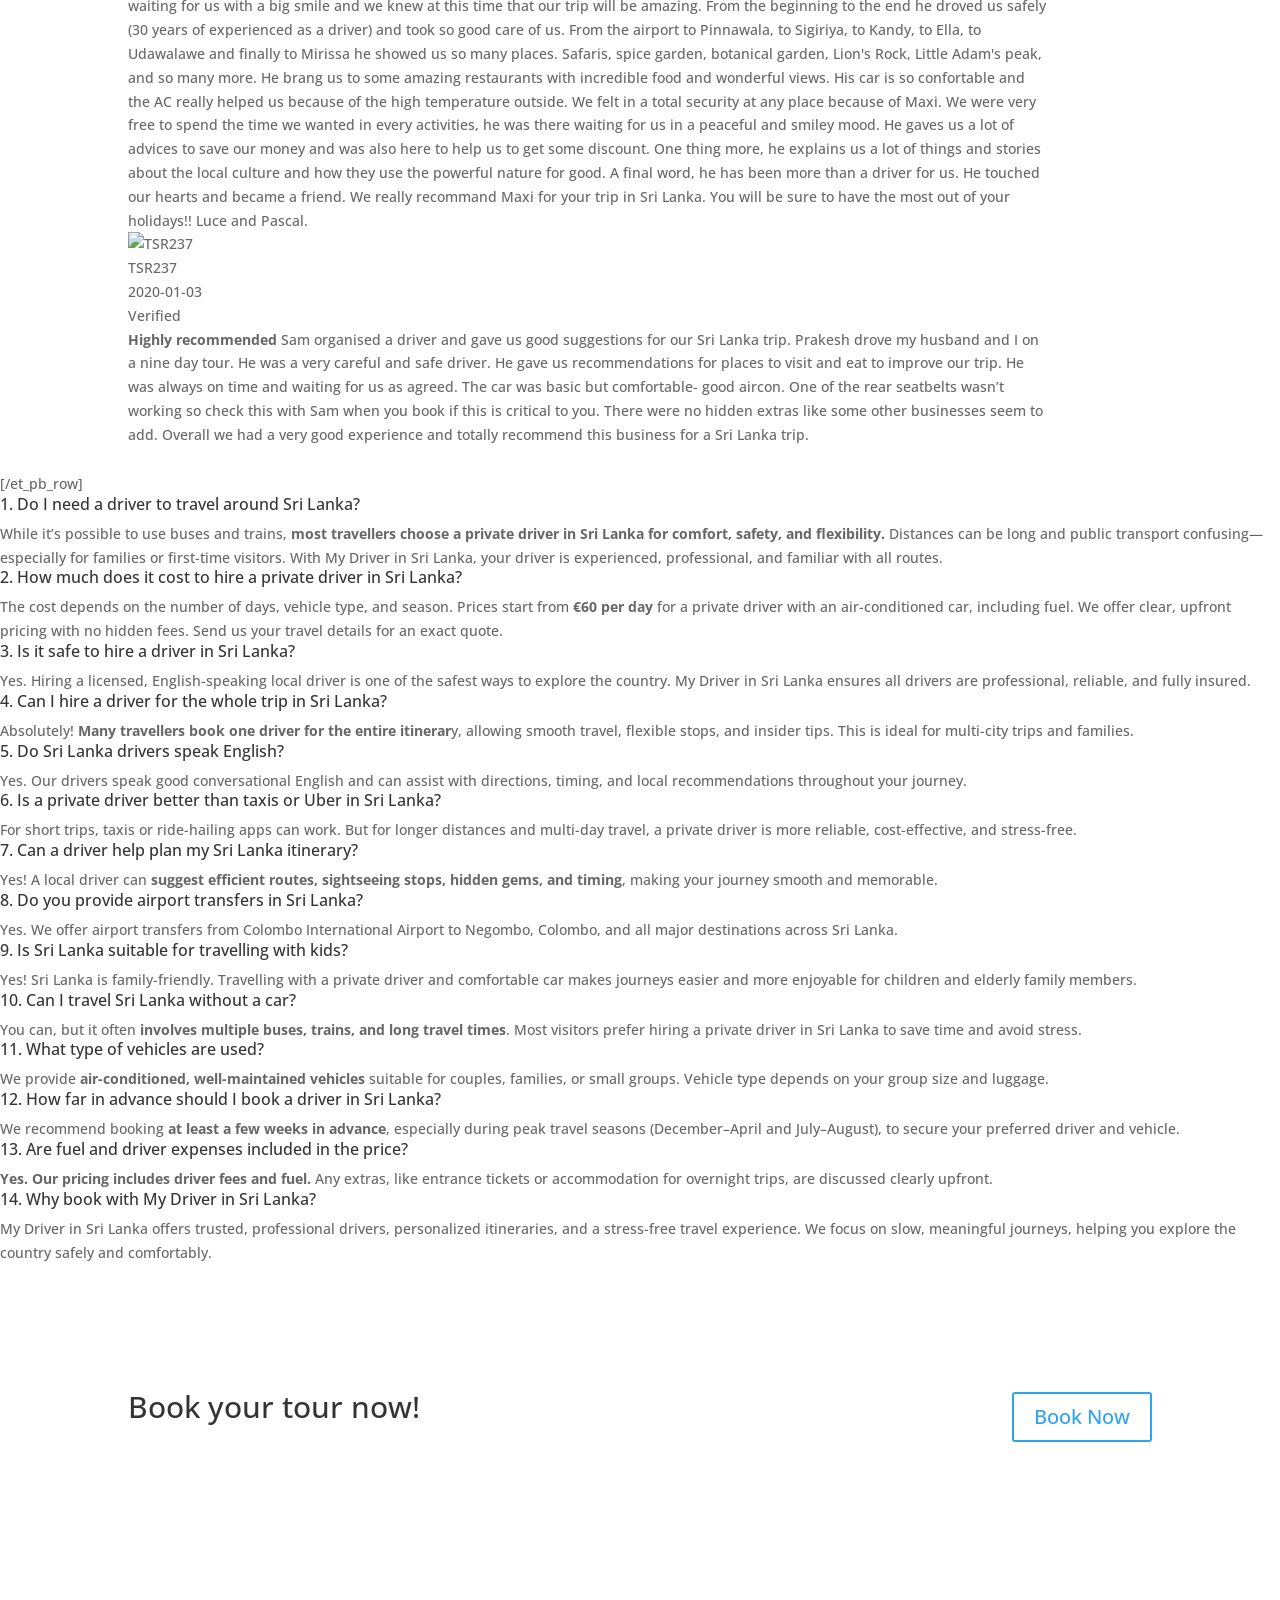
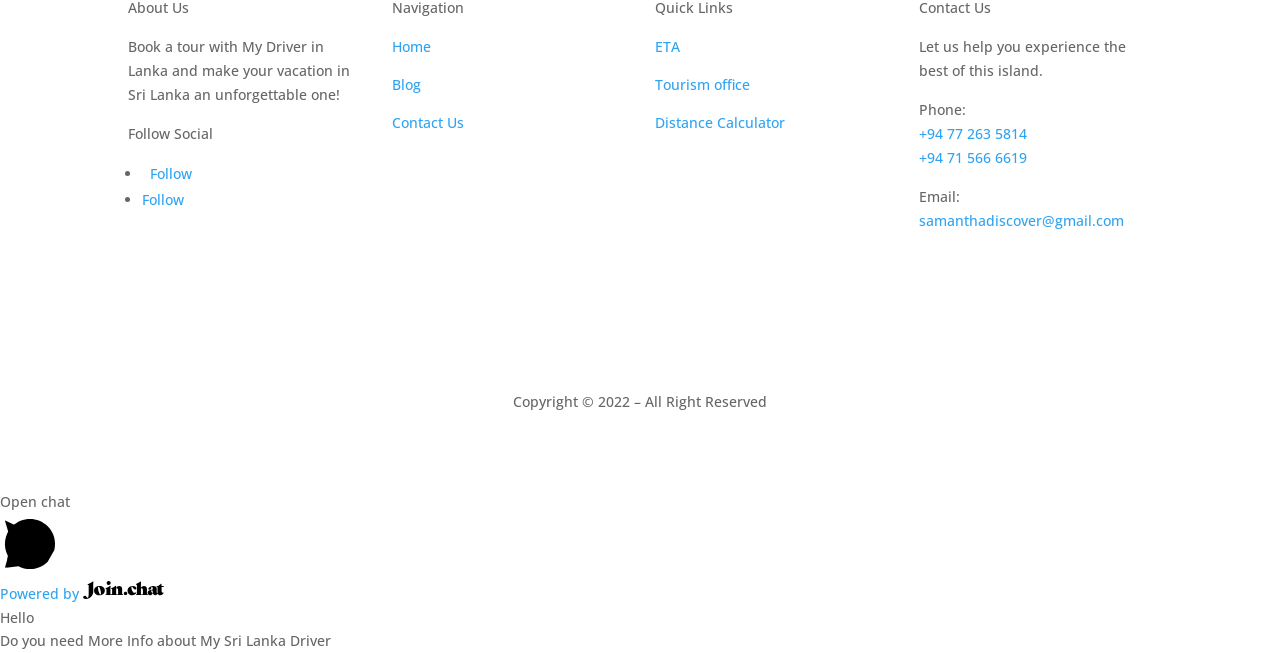
==== commit 54de2710: "Implement floating black capsule header design across all pages" ====
--- a/index.html
+++ b/index.html
@@ -93,65 +93,6 @@
 .et_pb_bg_layout_light.et_pb_module.et_pb_button{color:#2ea3f2}.et_pb_module.et_pb_button{display:inline-block;color:inherit}.et_pb_button_module_wrapper.et_pb_button_alignment_left{text-align:left}.et_pb_button_module_wrapper.et_pb_button_alignment_right{text-align:right}.et_pb_button_module_wrapper.et_pb_button_alignment_center{text-align:center}.et_pb_button_module_wrapper>a{display:inline-block}@media (max-width:980px){.et_pb_button_module_wrapper.et_pb_button_alignment_tablet_left{text-align:left}.et_pb_button_module_wrapper.et_pb_button_alignment_tablet_right{text-align:right}.et_pb_button_module_wrapper.et_pb_button_alignment_tablet_center{text-align:center}}@media (max-width:767px){.et_pb_button_module_wrapper.et_pb_button_alignment_phone_left{text-align:left}.et_pb_button_module_wrapper.et_pb_button_alignment_phone_right{text-align:right}.et_pb_button_module_wrapper.et_pb_button_alignment_phone_center{text-align:center}}
 .et_pb_button[data-icon]:not([data-icon=""]):after{content:attr(data-icon)}@media (max-width:980px){.et_pb_button[data-icon-tablet]:not([data-icon-tablet=""]):after{content:attr(data-icon-tablet)}}@media (max-width:767px){.et_pb_button[data-icon-phone]:not([data-icon-phone=""]):after{content:attr(data-icon-phone)}}
 /*# sourceURL=divi-dynamic-critical-inline-css */
-/* Modern Sleek Header Refinements */
-.et_pb_section_0_tb_header, .et_pb_section_1_tb_header {
-  padding: 10px 0 !important;
-  background: #ffffff !important;
-  box-shadow: 0 2px 12px rgba(0, 0, 0, 0.05) !important;
-  border-bottom: 1px solid #f0f0f0 !important;
-}
-.et_pb_menu_0_tb_header .et_pb_menu__logo img,
-.et_pb_menu_1_tb_header .et_pb_menu__logo img {
-  max-height: 50px !important;
-  width: auto !important;
-  object-fit: contain !important;
-}
-.et_pb_menu_0_tb_header.et_pb_menu ul li a,
-.et_pb_menu_1_tb_header.et_pb_menu ul li a,
-.et_pb_menu .nav li a {
-  font-family: 'Poppins', -apple-system, BlinkMacSystemFont, "Segoe UI", Roboto, sans-serif !important;
-  font-weight: 500 !important;
-  font-size: 14.5px !important;
-  letter-spacing: 0.2px !important;
-  color: #2b2b2b !important;
-  padding: 10px 14px !important;
-  transition: all 0.2s ease !important;
-}
-.et_pb_menu_0_tb_header.et_pb_menu ul li a:hover,
-.et_pb_menu_1_tb_header.et_pb_menu ul li a:hover {
-  color: #0b7285 !important;
-}
-.et_pb_menu_0_tb_header.et_pb_menu ul li.current-menu-item > a,
-.et_pb_menu_1_tb_header.et_pb_menu ul li.current-menu-item > a {
-  color: #0b7285 !important;
-  font-weight: 600 !important;
-}
-.et_pb_menu_0_tb_header.et_pb_menu .nav li ul.sub-menu,
-.et_pb_menu_1_tb_header.et_pb_menu .nav li ul.sub-menu {
-  border-radius: 6px !important;
-  box-shadow: 0 8px 24px rgba(0, 0, 0, 0.08) !important;
-  border: 1px solid #eaeaea !important;
-  padding: 8px 0 !important;
-  background: #ffffff !important;
-}
-.et_pb_menu_0_tb_header.et_pb_menu .nav li ul.sub-menu li a,
-.et_pb_menu_1_tb_header.et_pb_menu .nav li ul.sub-menu li a {
-  font-weight: 400 !important;
-  font-size: 13.5px !important;
-  padding: 8px 18px !important;
-  color: #495057 !important;
-}
-.et_pb_menu_0_tb_header.et_pb_menu .nav li ul.sub-menu li a:hover,
-.et_pb_menu_1_tb_header.et_pb_menu .nav li ul.sub-menu li a:hover {
-  background-color: #f8f9fa !important;
-  color: #0b7285 !important;
-  padding-left: 22px !important;
-}
-.et-menu .menu-item-has-children > a:first-child:after {
-  font-weight: 400 !important;
-  font-size: 12px !important;
-  opacity: 0.65 !important;
-}
 </style>
 <link rel='preload' id='divi-dynamic-late-css' href='https://mysrilankadriver.com/wp-content/et-cache/14/et-divi-dynamic-tb-49-tb-57-14-late.css?ver=1792121376' as='style' media='all' onload="this.onload=null;this.rel='stylesheet'" />
 <link rel='preload' id='divi-dynamic-css' href='https://mysrilankadriver.com/wp-content/et-cache/14/et-divi-dynamic-tb-49-tb-57-14.css?ver=1792121376' as='style' media='all' onload="this.onload=null;this.rel='stylesheet'" />
@@ -224,7 +165,7 @@
 				}
 			</style><link rel='stylesheet' id='ti-widget-css-tripadvisor-css' href='https://mysrilankadriver.com/wp-content/uploads/trustindex-tripadvisor-widget.css?ver=1710995719' media='all' />
 <link rel='stylesheet' id='wpforms-modern-full-css' href='https://mysrilankadriver.com/wp-content/plugins/wpforms-lite/assets/css/integrations/divi/wpforms-modern-full.min.css?ver=1.8.5.3' media='all' />
-
+<link rel="stylesheet" href="./css/capsule-header.css" />
 </head>
 <body class="home wp-singular page-template-default page page-id-14 wp-theme-Divi et-tb-has-template et-tb-has-header et-tb-has-footer et_pb_button_helper_class et_cover_background et_pb_gutter windows et_pb_gutters3 et_pb_pagebuilder_layout et_no_sidebar et_divi_theme et-db">
 	<div id="page-container">
--- a/css/capsule-header.css
+++ b/css/capsule-header.css
@@ -0,0 +1,235 @@
+/* ============================================================
+   FLOATING PILL / CAPSULE NAVBAR (SoRun Reference Design)
+   ============================================================ */
+
+.et-l--header {
+  position: relative !important;
+  z-index: 99999 !important;
+  background: transparent !important;
+  width: 100% !important;
+}
+
+/* Floating Black Capsule Container */
+.et_pb_section_0_tb_header {
+  max-width: 1140px !important;
+  width: calc(100% - 32px) !important;
+  margin: 18px auto !important;
+  padding: 8px 22px !important;
+  background: #000000 !important;
+  border-radius: 9999px !important;
+  box-shadow: 0 10px 32px rgba(0, 0, 0, 0.45) !important;
+  border: 1px solid rgba(255, 255, 255, 0.09) !important;
+  display: flex !important;
+  align-items: center !important;
+  justify-content: space-between !important;
+  transition: all 0.3s ease !important;
+}
+
+/* Hide duplicate header section */
+.et_pb_section_1_tb_header {
+  display: none !important;
+}
+
+/* Flex row inside the capsule */
+.et_pb_row_0_tb_header {
+  display: flex !important;
+  align-items: center !important;
+  justify-content: space-between !important;
+  width: 100% !important;
+  max-width: 100% !important;
+  padding: 0 !important;
+  margin: 0 !important;
+}
+
+.et_pb_column_0_tb_header {
+  display: none !important;
+}
+
+.et_pb_column_1_tb_header {
+  flex: 1 1 auto !important;
+  width: auto !important;
+  margin: 0 !important;
+  padding: 0 !important;
+}
+
+.et_pb_column_2_tb_header {
+  flex: 0 0 auto !important;
+  width: auto !important;
+  margin: 0 0 0 14px !important;
+  padding: 0 !important;
+  display: flex !important;
+  align-items: center !important;
+}
+
+/* Menu module resets */
+.et_pb_menu_0_tb_header {
+  background: transparent !important;
+  padding: 0 !important;
+  margin: 0 !important;
+}
+
+.et_pb_menu_0_tb_header .et_pb_menu_inner_container {
+  display: flex !important;
+  align-items: center !important;
+  justify-content: space-between !important;
+  width: 100% !important;
+}
+
+/* Left Brand Logo (Inverted to Pure Crisp White like SoRun) */
+.et_pb_menu_0_tb_header .et_pb_menu__logo-wrap {
+  margin-right: 28px !important;
+  display: flex !important;
+  align-items: center !important;
+  flex: 0 0 auto !important;
+}
+
+.et_pb_menu_0_tb_header .et_pb_menu__logo img {
+  max-height: 28px !important;
+  width: auto !important;
+  filter: brightness(0) invert(1) !important;
+  display: block !important;
+  transition: opacity 0.2s ease !important;
+}
+
+.et_pb_menu_0_tb_header .et_pb_menu__logo img:hover {
+  opacity: 0.85 !important;
+}
+
+/* Center Menu Navigation */
+.et_pb_menu_0_tb_header .et_pb_menu__wrap {
+  display: flex !important;
+  align-items: center !important;
+  justify-content: center !important;
+  flex: 1 1 auto !important;
+}
+
+.et_pb_menu_0_tb_header .et-menu-nav > ul {
+  display: flex !important;
+  align-items: center !important;
+  justify-content: center !important;
+  gap: 5px !important;
+  margin: 0 !important;
+  padding: 0 !important;
+  list-style: none !important;
+}
+
+/* Base Menu Item Typography & Shape */
+.et_pb_menu_0_tb_header.et_pb_menu ul li a,
+.et_pb_menu_0_tb_header .et-menu-nav > ul > li > a {
+  display: inline-flex !important;
+  align-items: center !important;
+  padding: 6px 14px !important;
+  border-radius: 9999px !important;
+  font-family: 'Poppins', -apple-system, BlinkMacSystemFont, "Segoe UI", Roboto, sans-serif !important;
+  font-size: 13.5px !important;
+  font-weight: 400 !important;
+  color: #e5e7eb !important;
+  text-decoration: none !important;
+  transition: all 0.2s cubic-bezier(0.4, 0, 0.2, 1) !important;
+  white-space: nowrap !important;
+  line-height: 1.3 !important;
+}
+
+.et_pb_menu_0_tb_header.et_pb_menu ul li a:hover,
+.et_pb_menu_0_tb_header .et-menu-nav > ul > li > a:hover {
+  color: #ffffff !important;
+  background: rgba(255, 255, 255, 0.12) !important;
+}
+
+/* Active / Current Page Pill (Soft Lavender Pill with Dark Text like Reference) */
+.et_pb_menu_0_tb_header.et_pb_menu ul li.current-menu-item > a,
+.et_pb_menu_0_tb_header.et_pb_menu ul li.current_page_item > a,
+.et_pb_menu_0_tb_header .et-menu-nav > ul > li.current-menu-item > a,
+.et_pb_menu_0_tb_header .et-menu-nav > ul > li.current_page_item > a {
+  background: #dcd7fd !important;
+  color: #111827 !important;
+  font-weight: 600 !important;
+  padding: 6px 18px !important;
+}
+
+/* Right CTA Pill Button ("Contact Us" Styled as Light Mint Pill like "Sign up") */
+.et_pb_menu_0_tb_header .et-menu-nav > ul > li:has(a[href*="contact-us"]) > a,
+.et_pb_menu_0_tb_header.et_pb_menu ul li.menu-item-90 > a {
+  background: #eefcf0 !important;
+  color: #0b1320 !important;
+  font-weight: 600 !important;
+  padding: 6px 18px !important;
+  margin-left: 10px !important;
+}
+
+.et_pb_menu_0_tb_header .et-menu-nav > ul > li:has(a[href*="contact-us"]) > a:hover,
+.et_pb_menu_0_tb_header.et_pb_menu ul li.menu-item-90 > a:hover {
+  background: #ffffff !important;
+  color: #000000 !important;
+  transform: translateY(-1px) !important;
+  box-shadow: 0 4px 14px rgba(255, 255, 255, 0.25) !important;
+}
+
+/* Dropdown Arrow Indicator */
+.et_pb_menu_0_tb_header .et-menu .menu-item-has-children > a:first-child:after {
+  content: "▾" !important;
+  font-family: inherit !important;
+  font-size: 11px !important;
+  margin-left: 5px !important;
+  position: static !important;
+  transform: none !important;
+  color: #9ca3af !important;
+}
+
+/* Dark Floating Dropdown Sub-menu */
+.et_pb_menu_0_tb_header.et_pb_menu .nav li ul.sub-menu {
+  background: #111113 !important;
+  border-radius: 14px !important;
+  border: 1px solid rgba(255, 255, 255, 0.12) !important;
+  box-shadow: 0 16px 36px rgba(0, 0, 0, 0.55) !important;
+  padding: 8px !important;
+  min-width: 190px !important;
+  top: calc(100% + 8px) !important;
+}
+
+.et_pb_menu_0_tb_header.et_pb_menu .nav li ul.sub-menu li {
+  padding: 0 !important;
+  margin: 0 0 2px 0 !important;
+}
+
+.et_pb_menu_0_tb_header.et_pb_menu .nav li ul.sub-menu li a {
+  color: #d4d4d8 !important;
+  font-size: 13px !important;
+  font-weight: 400 !important;
+  padding: 8px 14px !important;
+  border-radius: 8px !important;
+  background: transparent !important;
+  width: 100% !important;
+  display: block !important;
+}
+
+.et_pb_menu_0_tb_header.et_pb_menu .nav li ul.sub-menu li a:hover {
+  background: rgba(255, 255, 255, 0.1) !important;
+  color: #ffffff !important;
+}
+
+/* Mobile Hamburger Menu */
+.et_pb_menu_0_tb_header .mobile_nav .mobile_menu_bar:before {
+  color: #ffffff !important;
+  font-size: 26px !important;
+}
+
+.et_pb_menu_0_tb_header .et_mobile_menu {
+  background: #111113 !important;
+  border-radius: 16px !important;
+  border: 1px solid rgba(255, 255, 255, 0.12) !important;
+  box-shadow: 0 16px 40px rgba(0, 0, 0, 0.6) !important;
+  padding: 12px !important;
+  margin-top: 10px !important;
+}
+
+.et_pb_menu_0_tb_header .et_mobile_menu li a {
+  color: #ffffff !important;
+  border-bottom: 1px solid rgba(255, 255, 255, 0.08) !important;
+  padding: 10px 14px !important;
+  border-radius: 8px !important;
+}
+
+.et_pb_menu_0_tb_header .et_mobile_menu li a:hover {
+  background: rgba(255, 255, 255, 0.1) !important;
+}
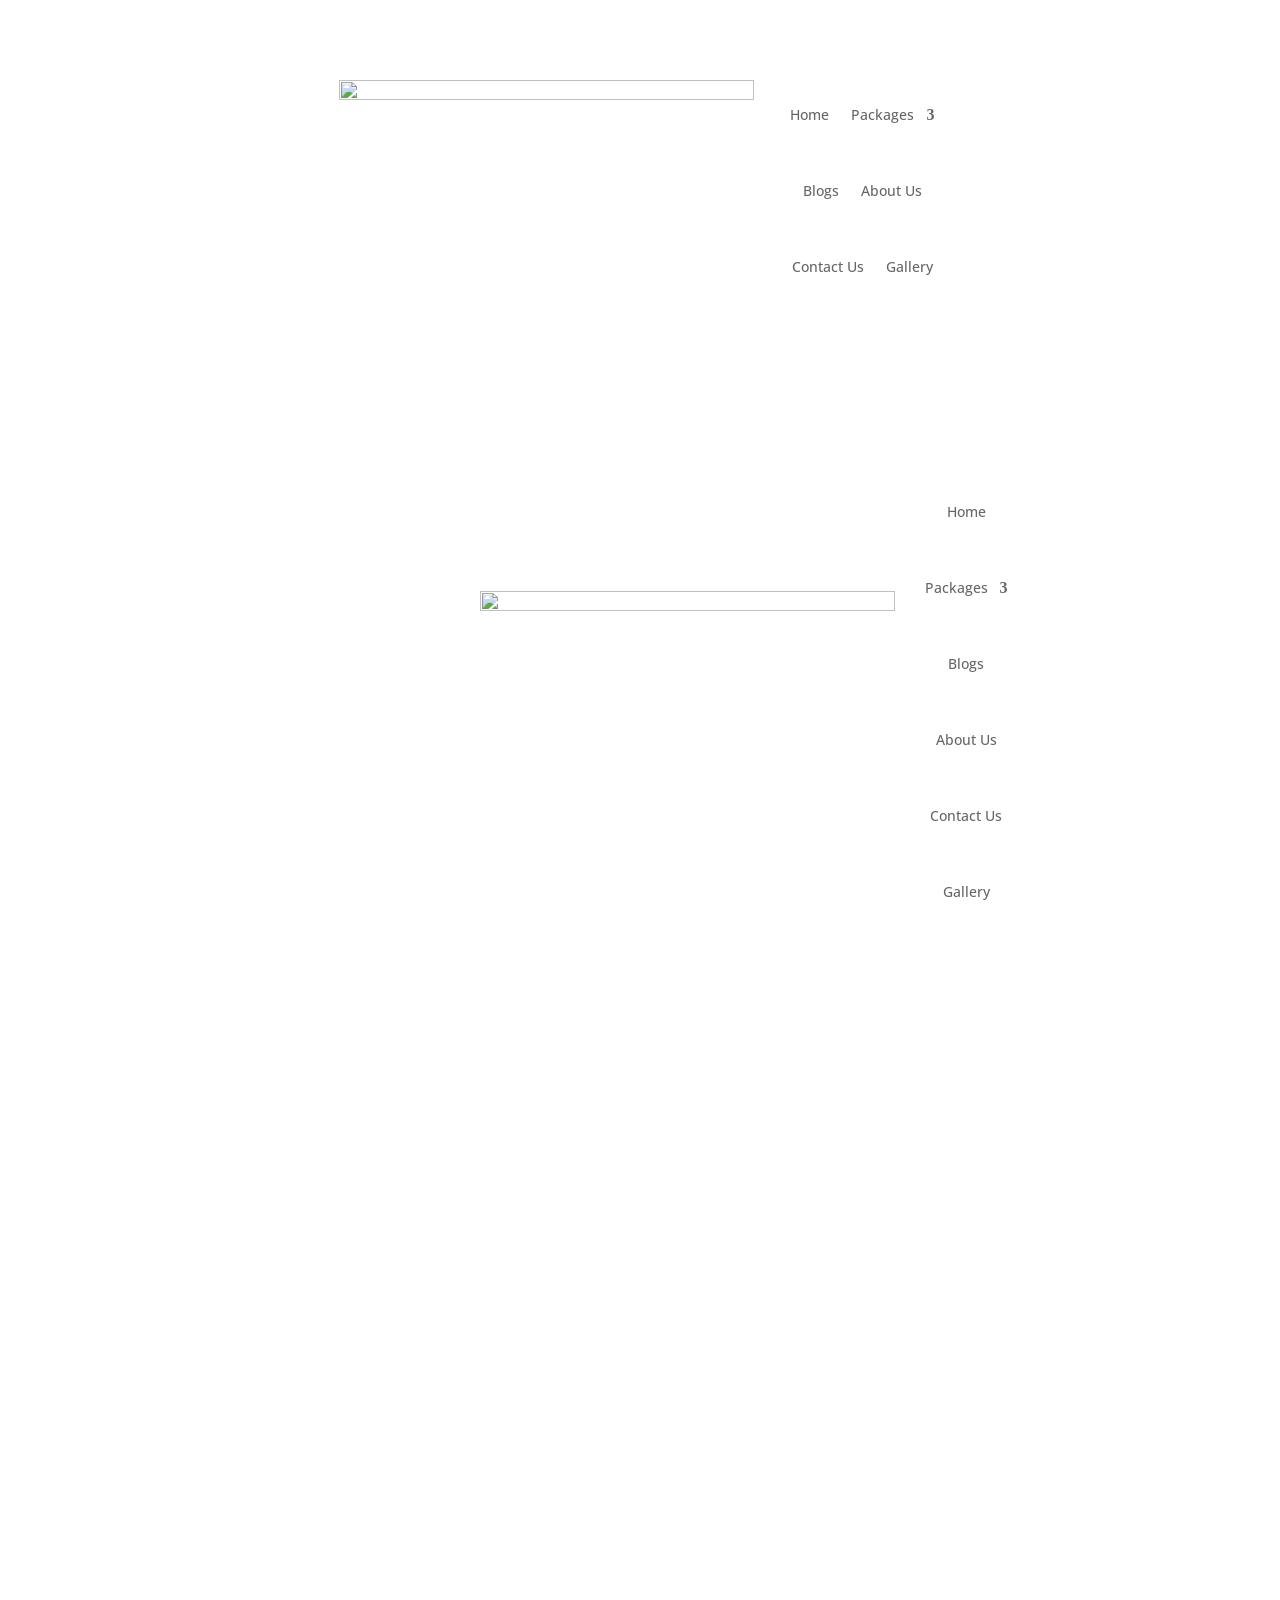
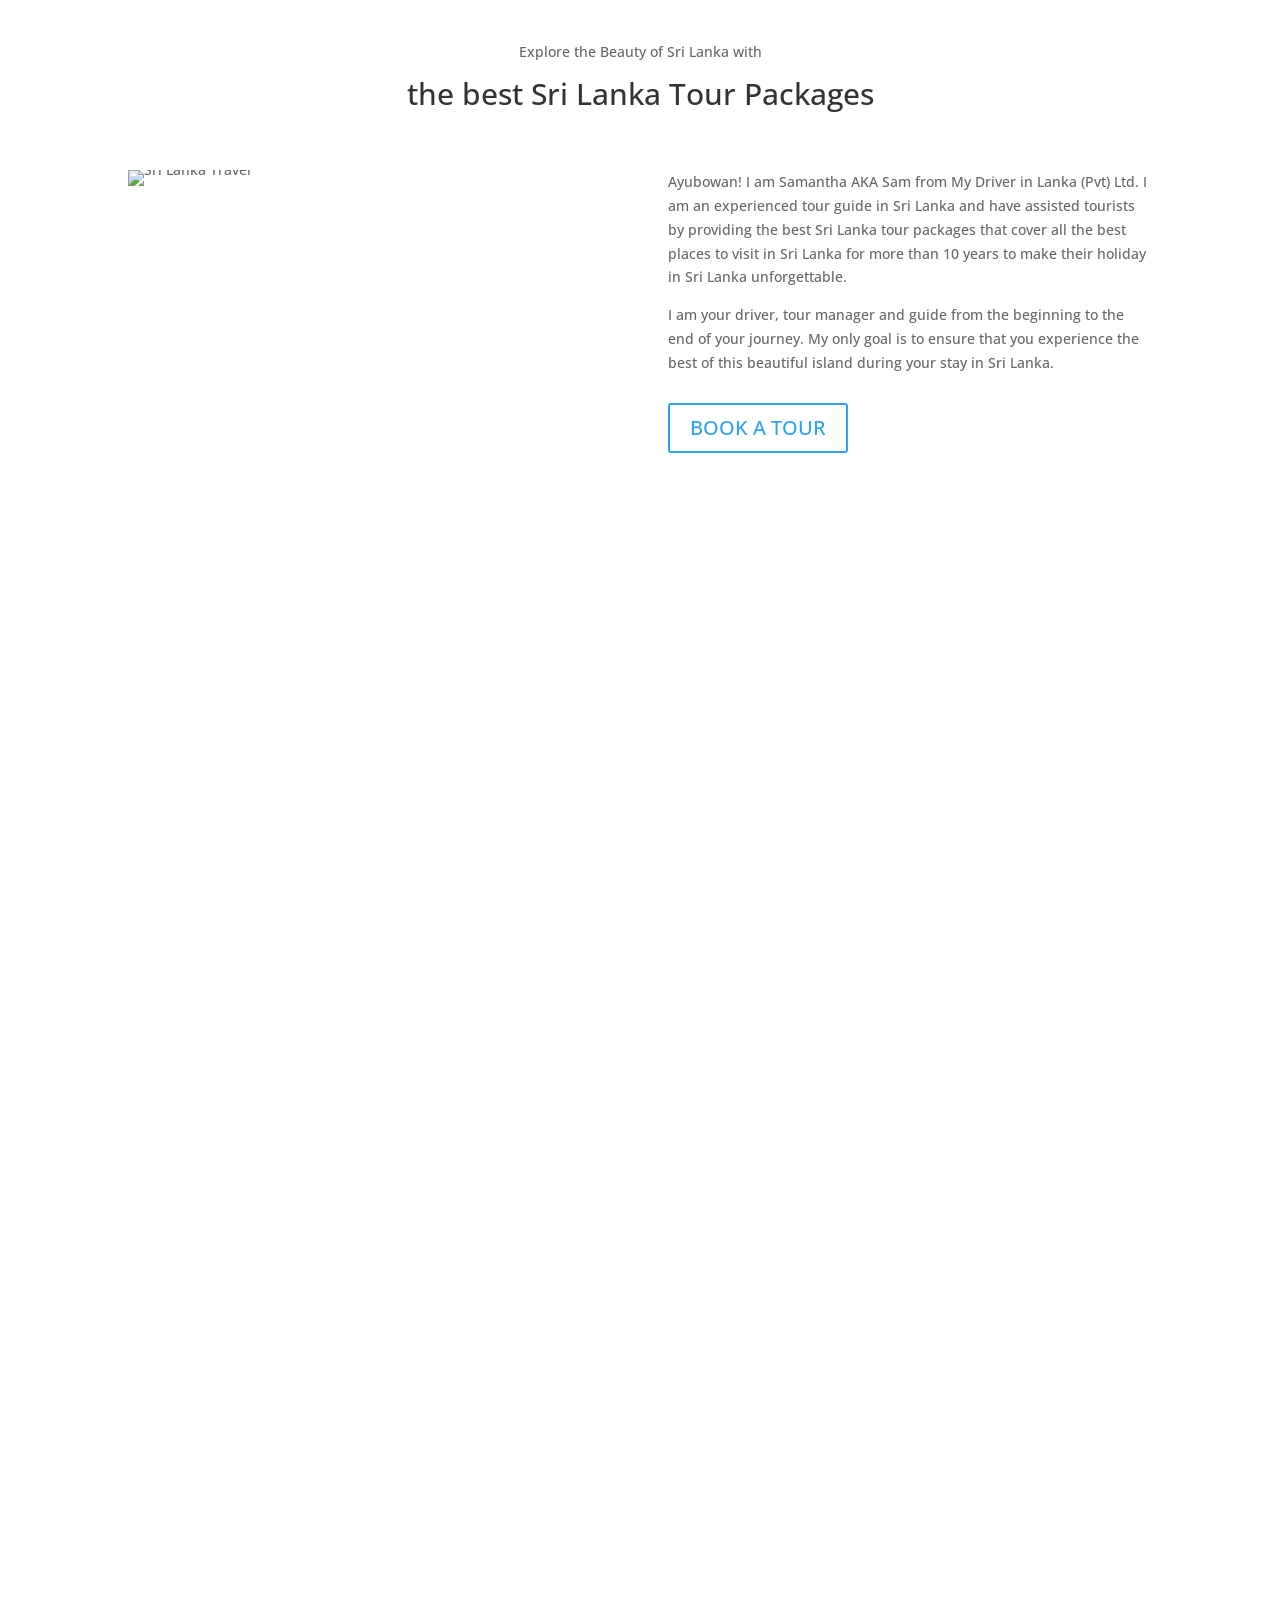
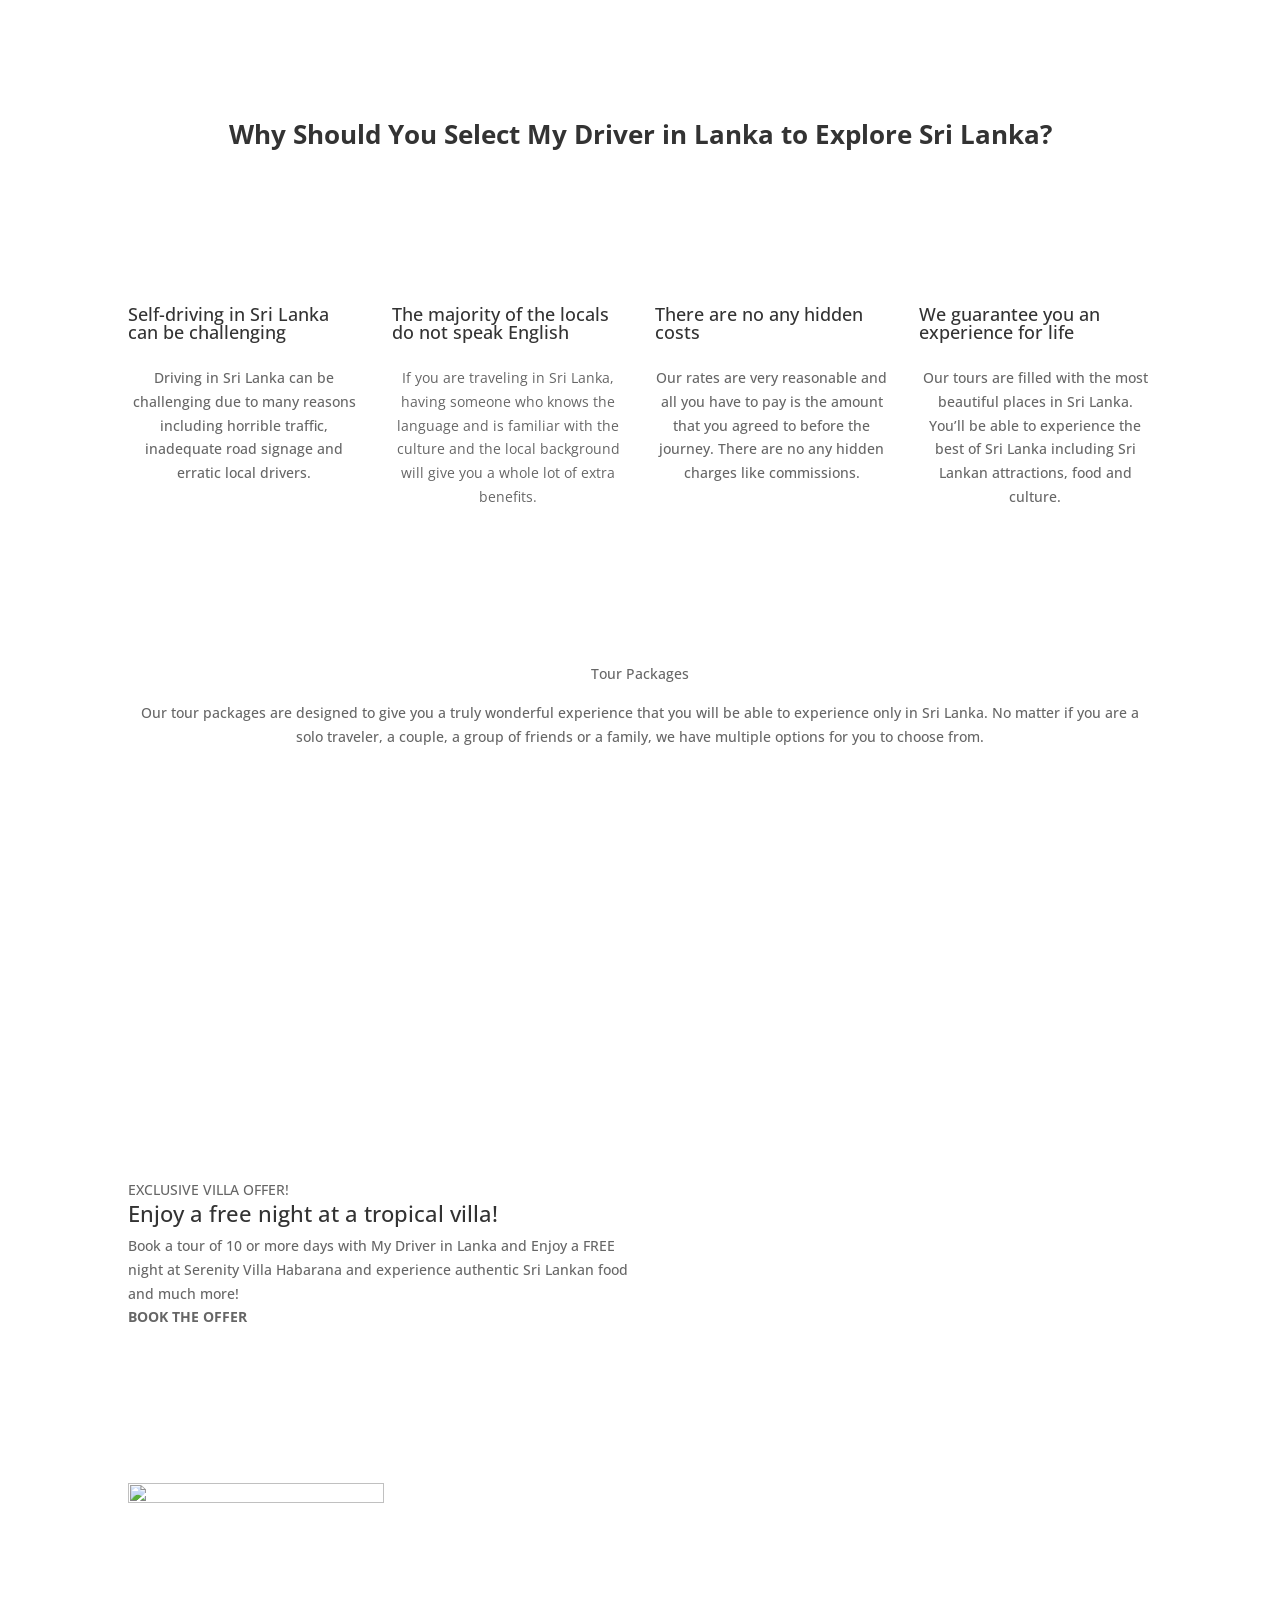
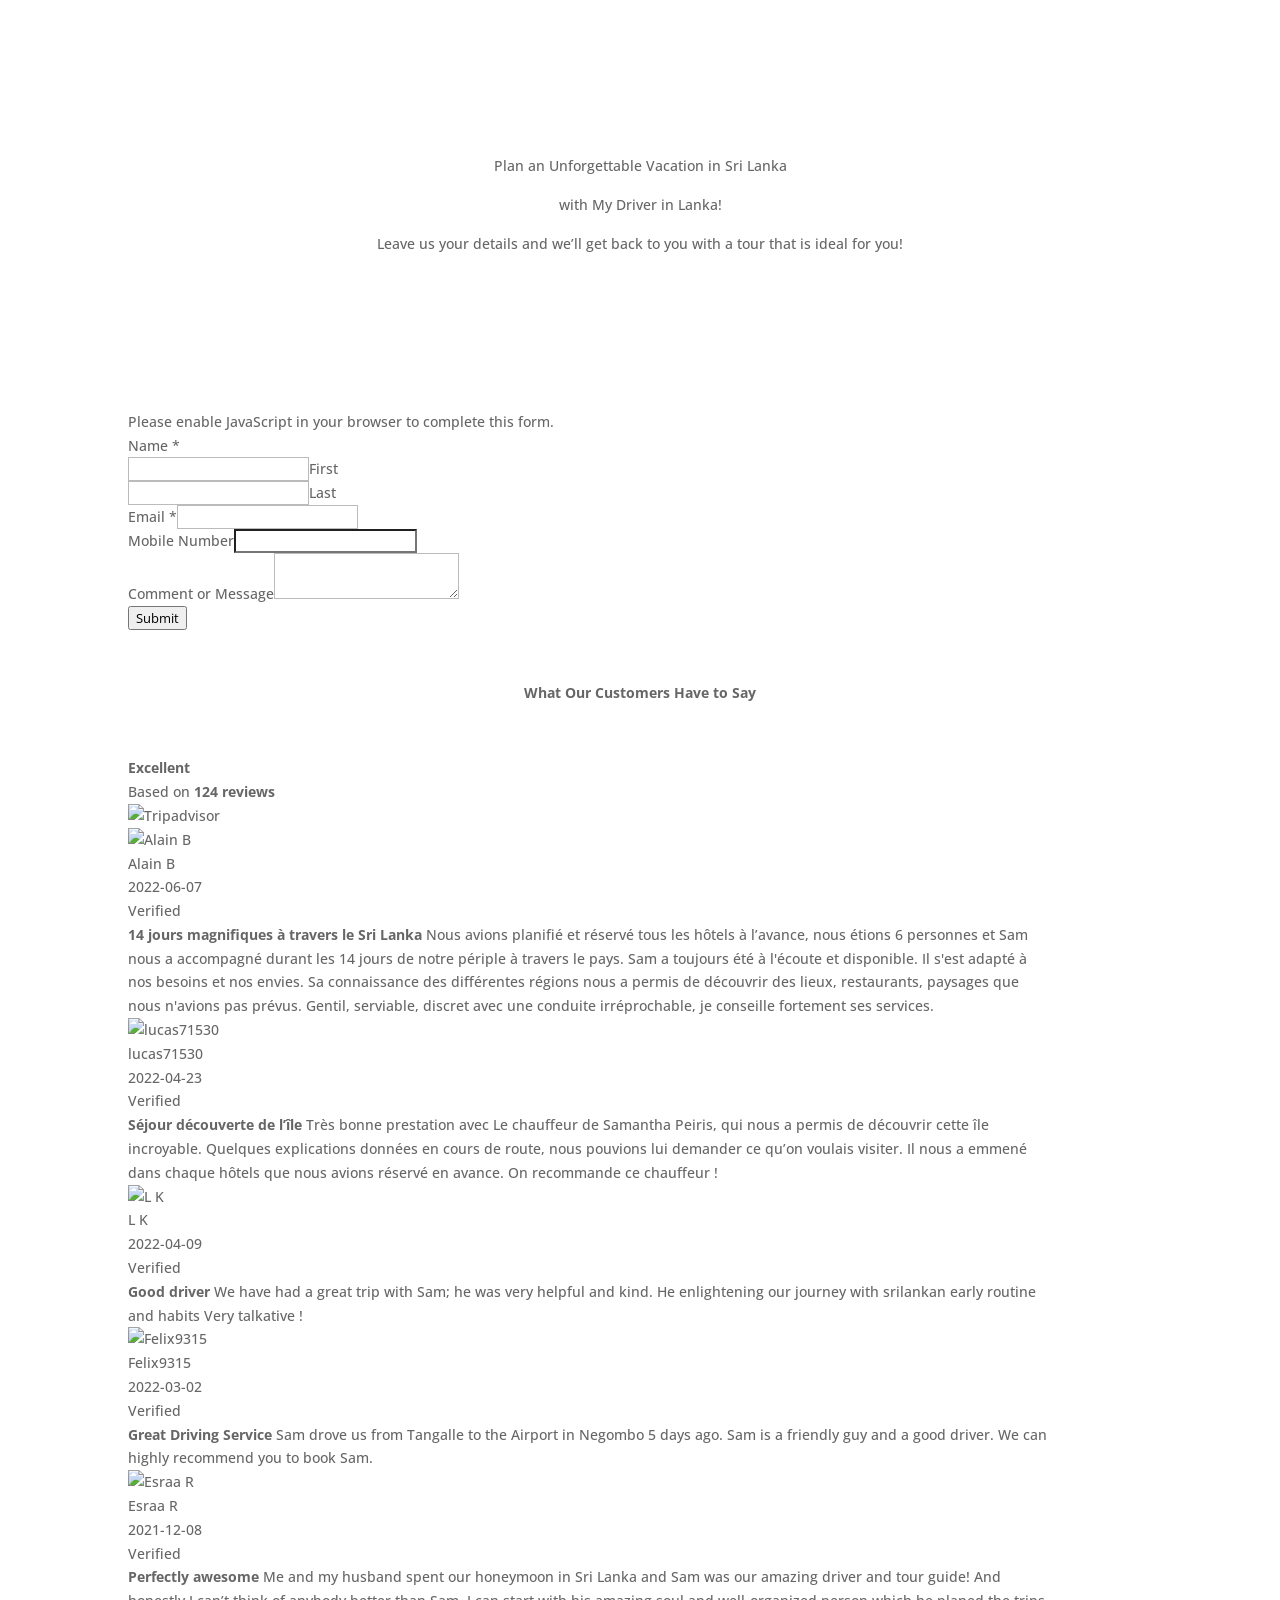
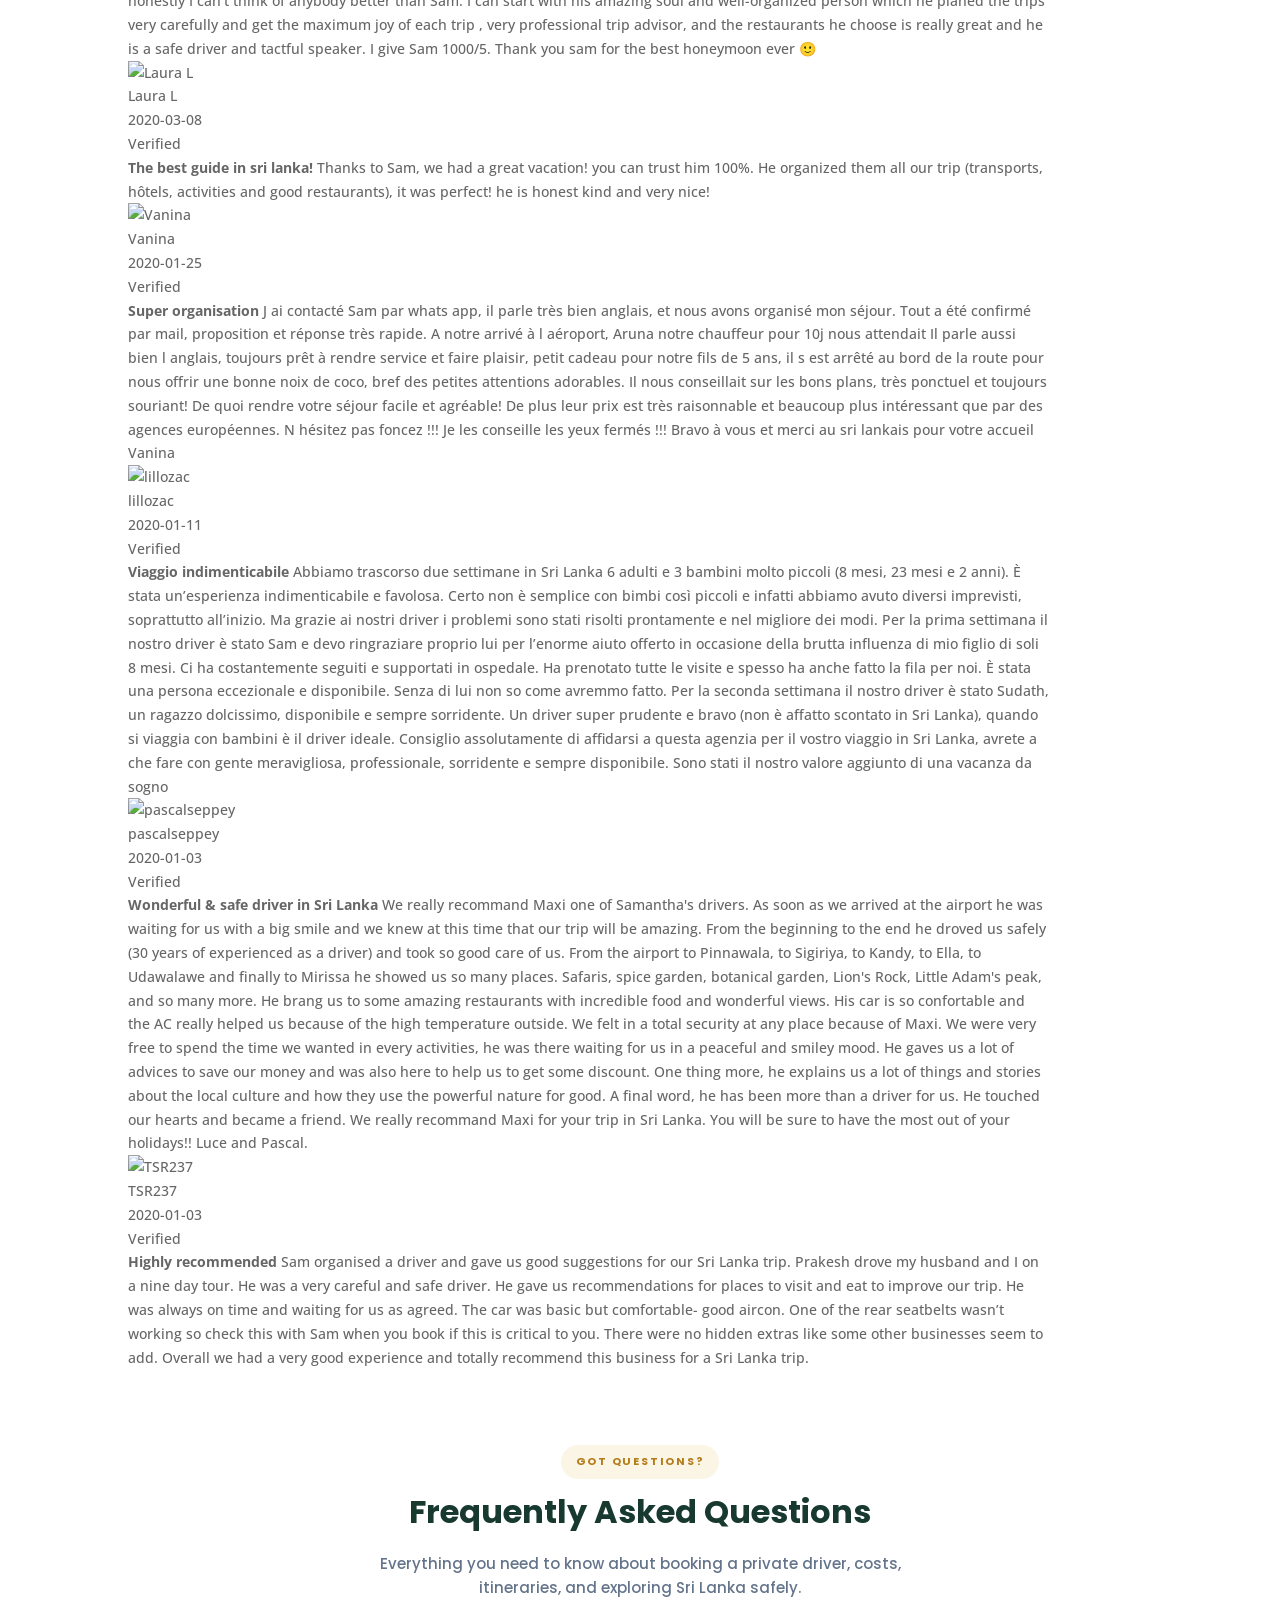
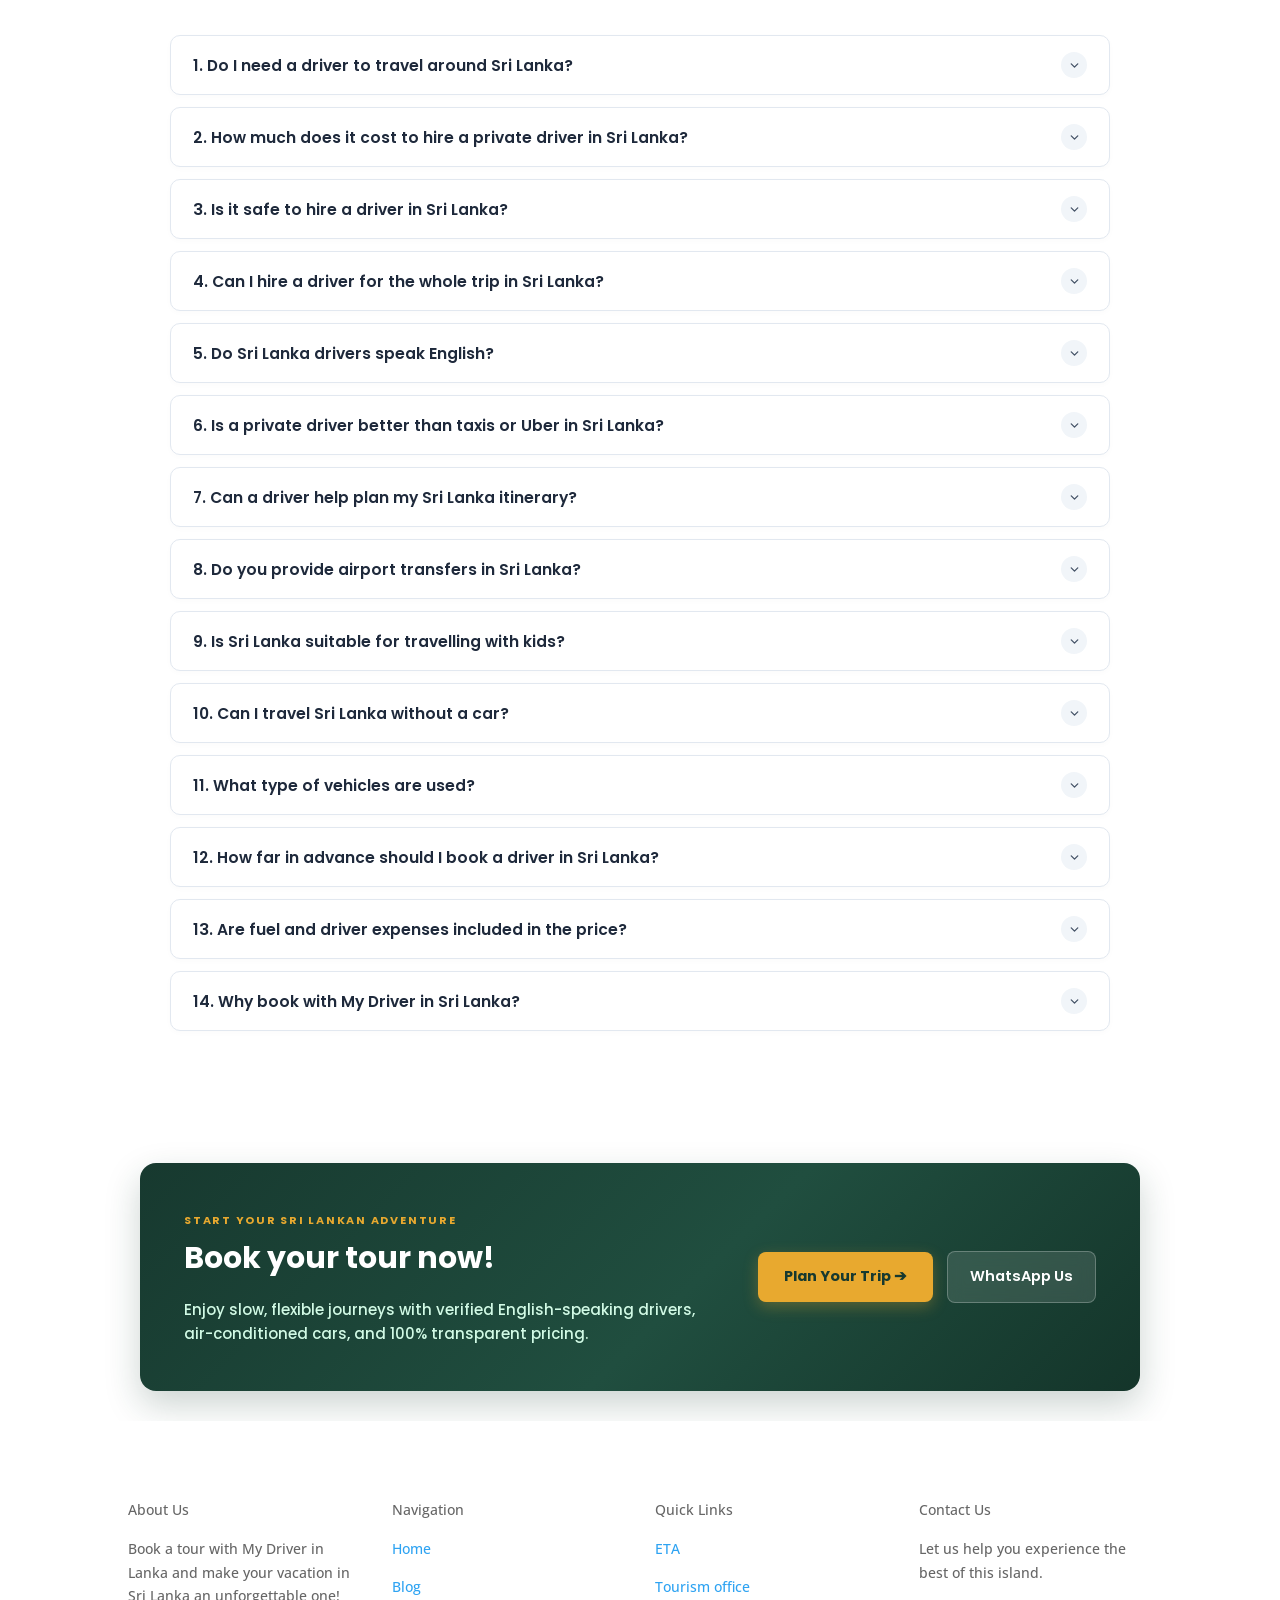
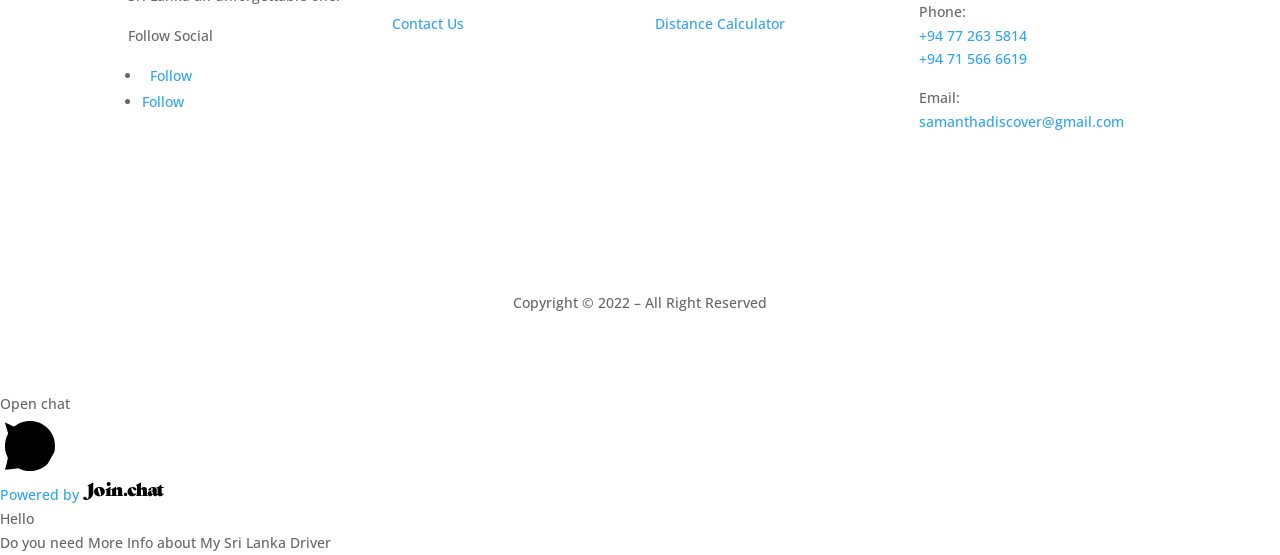
==== commit 30ed835f: "Fix broken [/et_pb_row] and modernize FAQ and Book Your Tour CTA sections" ====
--- a/index.html
+++ b/index.html
@@ -93,6 +93,236 @@
 .et_pb_bg_layout_light.et_pb_module.et_pb_button{color:#2ea3f2}.et_pb_module.et_pb_button{display:inline-block;color:inherit}.et_pb_button_module_wrapper.et_pb_button_alignment_left{text-align:left}.et_pb_button_module_wrapper.et_pb_button_alignment_right{text-align:right}.et_pb_button_module_wrapper.et_pb_button_alignment_center{text-align:center}.et_pb_button_module_wrapper>a{display:inline-block}@media (max-width:980px){.et_pb_button_module_wrapper.et_pb_button_alignment_tablet_left{text-align:left}.et_pb_button_module_wrapper.et_pb_button_alignment_tablet_right{text-align:right}.et_pb_button_module_wrapper.et_pb_button_alignment_tablet_center{text-align:center}}@media (max-width:767px){.et_pb_button_module_wrapper.et_pb_button_alignment_phone_left{text-align:left}.et_pb_button_module_wrapper.et_pb_button_alignment_phone_right{text-align:right}.et_pb_button_module_wrapper.et_pb_button_alignment_phone_center{text-align:center}}
 .et_pb_button[data-icon]:not([data-icon=""]):after{content:attr(data-icon)}@media (max-width:980px){.et_pb_button[data-icon-tablet]:not([data-icon-tablet=""]):after{content:attr(data-icon-tablet)}}@media (max-width:767px){.et_pb_button[data-icon-phone]:not([data-icon-phone=""]):after{content:attr(data-icon-phone)}}
 /*# sourceURL=divi-dynamic-critical-inline-css */
+
+/* Modern FAQ Accordion Styling */
+.faq-section-wrapper {
+  max-width: 980px;
+  margin: 50px auto 40px auto;
+  padding: 0 20px;
+  font-family: 'Poppins', -apple-system, BlinkMacSystemFont, "Segoe UI", Roboto, sans-serif;
+}
+.faq-header {
+  text-align: center;
+  margin-bottom: 35px;
+}
+.faq-badge {
+  display: inline-block;
+  background: #fbf5e6;
+  color: #b47c1b;
+  font-size: 11px;
+  font-weight: 700;
+  letter-spacing: 0.16em;
+  text-transform: uppercase;
+  padding: 5px 15px;
+  border-radius: 20px;
+  margin-bottom: 12px;
+}
+.faq-header h2 {
+  font-size: 32px !important;
+  font-weight: 700 !important;
+  color: #17392f !important;
+  margin: 0 0 10px 0 !important;
+  line-height: 1.3 !important;
+}
+.faq-header p {
+  font-size: 15px;
+  color: #64748b;
+  max-width: 600px;
+  margin: 0 auto;
+  line-height: 1.6;
+}
+.faq-grid {
+  display: flex;
+  flex-direction: column;
+  gap: 12px;
+}
+.faq-item {
+  background: #ffffff;
+  border: 1px solid #e2e8f0;
+  border-radius: 10px;
+  overflow: hidden;
+  transition: all 0.2s ease;
+  box-shadow: 0 2px 6px rgba(0,0,0,0.02);
+}
+.faq-item:hover {
+  border-color: #cbd5e1;
+  box-shadow: 0 5px 14px rgba(0,0,0,0.04);
+}
+.faq-item[open] {
+  border-color: #0b7285;
+  box-shadow: 0 8px 20px rgba(11, 114, 133, 0.08);
+}
+.faq-summary {
+  display: flex;
+  justify-content: space-between;
+  align-items: center;
+  padding: 16px 22px;
+  font-size: 15.5px;
+  font-weight: 600;
+  color: #1e293b;
+  cursor: pointer;
+  user-select: none;
+  list-style: none;
+  transition: color 0.2s;
+}
+.faq-summary::-webkit-details-marker {
+  display: none;
+}
+.faq-summary:hover {
+  color: #0b7285;
+}
+.faq-item[open] .faq-summary {
+  color: #0b7285;
+  border-bottom: 1px solid #f1f5f9;
+}
+.faq-icon {
+  width: 26px;
+  height: 26px;
+  display: flex;
+  align-items: center;
+  justify-content: center;
+  border-radius: 50%;
+  background: #f1f5f9;
+  flex-shrink: 0;
+  margin-left: 15px;
+  transition: transform 0.25s ease, background 0.2s;
+}
+.faq-item[open] .faq-icon {
+  transform: rotate(180deg);
+  background: #e0f2fe;
+}
+.faq-icon svg {
+  width: 13px;
+  height: 13px;
+  stroke: #475569;
+  transition: stroke 0.2s;
+}
+.faq-item[open] .faq-icon svg {
+  stroke: #0284c7;
+}
+.faq-content {
+  padding: 16px 22px 20px 22px;
+  font-size: 14.5px;
+  line-height: 1.7;
+  color: #475569;
+  background: #fafbfa;
+}
+.faq-content p {
+  margin: 0;
+  padding: 0;
+}
+.faq-content strong {
+  color: #1e293b;
+}
+
+/* Modern High-Converting CTA Banner */
+.modern-cta-section {
+  max-width: 1040px;
+  margin: 40px auto 30px auto;
+  padding: 0 20px;
+  font-family: 'Poppins', -apple-system, BlinkMacSystemFont, "Segoe UI", Roboto, sans-serif;
+}
+.modern-cta-card {
+  background: linear-gradient(135deg, #17392f 0%, #204e3f 55%, #14352a 100%);
+  border-radius: 16px;
+  padding: 45px 44px;
+  display: flex;
+  align-items: center;
+  justify-content: space-between;
+  gap: 30px;
+  box-shadow: 0 14px 35px rgba(23, 57, 47, 0.22);
+  position: relative;
+  overflow: hidden;
+}
+.modern-cta-text {
+  flex: 1;
+  color: #ffffff;
+}
+.modern-cta-tag {
+  display: inline-block;
+  color: #e8a92f;
+  font-size: 11px;
+  font-weight: 700;
+  letter-spacing: 0.16em;
+  text-transform: uppercase;
+  margin-bottom: 8px;
+}
+.modern-cta-title {
+  font-size: 30px !important;
+  font-weight: 700 !important;
+  color: #ffffff !important;
+  margin: 0 0 10px 0 !important;
+  line-height: 1.25 !important;
+}
+.modern-cta-desc {
+  font-size: 15px;
+  color: #d1fae5;
+  margin: 0;
+  max-width: 520px;
+  line-height: 1.6;
+}
+.modern-cta-actions {
+  display: flex;
+  align-items: center;
+  gap: 14px;
+  flex-wrap: wrap;
+}
+.btn-primary-cta {
+  display: inline-flex;
+  align-items: center;
+  gap: 8px;
+  background: #e8a92f;
+  color: #17392f !important;
+  font-weight: 700;
+  font-size: 14.5px;
+  padding: 13px 26px;
+  border-radius: 8px;
+  text-decoration: none !important;
+  transition: all 0.25s ease;
+  box-shadow: 0 5px 15px rgba(232, 169, 47, 0.3);
+}
+.btn-primary-cta:hover {
+  background: #f5b73d;
+  transform: translateY(-2px);
+  box-shadow: 0 8px 20px rgba(232, 169, 47, 0.4);
+}
+.btn-whatsapp-cta {
+  display: inline-flex;
+  align-items: center;
+  gap: 8px;
+  background: rgba(255, 255, 255, 0.12);
+  color: #ffffff !important;
+  border: 1px solid rgba(255, 255, 255, 0.25);
+  font-weight: 600;
+  font-size: 14.5px;
+  padding: 13px 22px;
+  border-radius: 8px;
+  text-decoration: none !important;
+  backdrop-filter: blur(8px);
+  transition: all 0.25s ease;
+}
+.btn-whatsapp-cta:hover {
+  background: rgba(255, 255, 255, 0.22);
+  border-color: rgba(255, 255, 255, 0.4);
+  transform: translateY(-2px);
+}
+@media (max-width: 860px) {
+  .modern-cta-card {
+    flex-direction: column;
+    align-items: flex-start;
+    padding: 32px 24px;
+  }
+  .modern-cta-title {
+    font-size: 24px !important;
+  }
+  .modern-cta-actions {
+    width: 100%;
+  }
+  .btn-primary-cta, .btn-whatsapp-cta {
+    width: 100%;
+    justify-content: center;
+  }
+}
 </style>
 <link rel='preload' id='divi-dynamic-late-css' href='https://mysrilankadriver.com/wp-content/et-cache/14/et-divi-dynamic-tb-49-tb-57-14-late.css?ver=1792121376' as='style' media='all' onload="this.onload=null;this.rel='stylesheet'" />
 <link rel='preload' id='divi-dynamic-css' href='https://mysrilankadriver.com/wp-content/et-cache/14/et-divi-dynamic-tb-49-tb-57-14.css?ver=1792121376' as='style' media='all' onload="this.onload=null;this.rel='stylesheet'" />
@@ -165,7 +395,7 @@
 				}
 			</style><link rel='stylesheet' id='ti-widget-css-tripadvisor-css' href='https://mysrilankadriver.com/wp-content/uploads/trustindex-tripadvisor-widget.css?ver=1710995719' media='all' />
 <link rel='stylesheet' id='wpforms-modern-full-css' href='https://mysrilankadriver.com/wp-content/plugins/wpforms-lite/assets/css/integrations/divi/wpforms-modern-full.min.css?ver=1.8.5.3' media='all' />
-<link rel="stylesheet" href="./css/capsule-header.css" />
+
 </head>
 <body class="home wp-singular page-template-default page page-id-14 wp-theme-Divi et-tb-has-template et-tb-has-header et-tb-has-footer et_pb_button_helper_class et_cover_background et_pb_gutter windows et_pb_gutters3 et_pb_pagebuilder_layout et_no_sidebar et_divi_theme et-db">
 	<div id="page-container">
@@ -986,104 +1216,156 @@
 				
 				
 				
-			</div>[/et_pb_row]<div class="et_pb_module et_pb_toggle et_pb_toggle_0 et_pb_toggle_item  et_pb_toggle_close">
-				
-				
-				
-				
-				<h5 class="et_pb_toggle_title">1. Do I need a driver to travel around Sri Lanka?</h5>
-				<div class="et_pb_toggle_content clearfix"><p>While it’s possible to use buses and trains, <strong>most travellers choose a private driver in Sri Lanka for comfort, safety, and flexibility.</strong> Distances can be long and public transport confusing—especially for families or first-time visitors. With My Driver in Sri Lanka, your driver is experienced, professional, and familiar with all routes.</p></div>
-			</div><div class="et_pb_module et_pb_toggle et_pb_toggle_1 et_pb_toggle_item  et_pb_toggle_close">
-				
-				
-				
-				
-				<h5 class="et_pb_toggle_title">2. How much does it cost to hire a private driver in Sri Lanka?</h5>
-				<div class="et_pb_toggle_content clearfix"><p>The cost depends on the number of days, vehicle type, and season. Prices start from <strong>€60 per day</strong> for a private driver with an air-conditioned car, including fuel. We offer clear, upfront pricing with no hidden fees. Send us your travel details for an exact quote.</p></div>
-			</div><div class="et_pb_module et_pb_toggle et_pb_toggle_2 et_pb_toggle_item  et_pb_toggle_close">
-				
-				
-				
-				
-				<h5 class="et_pb_toggle_title">3. Is it safe to hire a driver in Sri Lanka?</h5>
-				<div class="et_pb_toggle_content clearfix"><p>Yes. Hiring a licensed, English-speaking local driver is one of the safest ways to explore the country. My Driver in Sri Lanka ensures all drivers are professional, reliable, and fully insured.</p></div>
-			</div><div class="et_pb_module et_pb_toggle et_pb_toggle_3 et_pb_toggle_item  et_pb_toggle_close">
-				
-				
-				
-				
-				<h5 class="et_pb_toggle_title">4. Can I hire a driver for the whole trip in Sri Lanka?</h5>
-				<div class="et_pb_toggle_content clearfix"><p>Absolutely! <strong>Many travellers book one driver for the entire itinerar</strong>y, allowing smooth travel, flexible stops, and insider tips. This is ideal for multi-city trips and families.</p></div>
-			</div><div class="et_pb_module et_pb_toggle et_pb_toggle_4 et_pb_toggle_item  et_pb_toggle_close">
-				
-				
-				
-				
-				<h5 class="et_pb_toggle_title">5. Do Sri Lanka drivers speak English?</h5>
-				<div class="et_pb_toggle_content clearfix"><p>Yes. Our drivers speak good conversational English and can assist with directions, timing, and local recommendations throughout your journey.</p></div>
-			</div><div class="et_pb_module et_pb_toggle et_pb_toggle_5 et_pb_toggle_item  et_pb_toggle_close">
-				
-				
-				
-				
-				<h5 class="et_pb_toggle_title">6. Is a private driver better than taxis or Uber in Sri Lanka?</h5>
-				<div class="et_pb_toggle_content clearfix"><p>For short trips, taxis or ride-hailing apps can work. But for longer distances and multi-day travel, a private driver is more reliable, cost-effective, and stress-free.</p></div>
-			</div><div class="et_pb_module et_pb_toggle et_pb_toggle_6 et_pb_toggle_item  et_pb_toggle_close">
-				
-				
-				
-				
-				<h5 class="et_pb_toggle_title">7. Can a driver help plan my Sri Lanka itinerary?</h5>
-				<div class="et_pb_toggle_content clearfix"><p>Yes! A local driver can <strong>suggest efficient routes, sightseeing stops, hidden gems, and timing</strong>, making your journey smooth and memorable.</p></div>
-			</div><div class="et_pb_module et_pb_toggle et_pb_toggle_7 et_pb_toggle_item  et_pb_toggle_close">
-				
-				
-				
-				
-				<h5 class="et_pb_toggle_title">8. Do you provide airport transfers in Sri Lanka?</h5>
-				<div class="et_pb_toggle_content clearfix"><p>Yes. We offer airport transfers from Colombo International Airport to Negombo, Colombo, and all major destinations across Sri Lanka.</p></div>
-			</div><div class="et_pb_module et_pb_toggle et_pb_toggle_8 et_pb_toggle_item  et_pb_toggle_close">
-				
-				
-				
-				
-				<h5 class="et_pb_toggle_title">9. Is Sri Lanka suitable for travelling with kids?</h5>
-				<div class="et_pb_toggle_content clearfix"><p>Yes! Sri Lanka is family-friendly. Travelling with a private driver and comfortable car makes journeys easier and more enjoyable for children and elderly family members.</p></div>
-			</div><div class="et_pb_module et_pb_toggle et_pb_toggle_9 et_pb_toggle_item  et_pb_toggle_close">
-				
-				
-				
-				
-				<h5 class="et_pb_toggle_title">10. Can I travel Sri Lanka without a car?</h5>
-				<div class="et_pb_toggle_content clearfix"><p>You can, but it often <strong>involves multiple buses, trains, and long travel times</strong>. Most visitors prefer hiring a private driver in Sri Lanka to save time and avoid stress.</p></div>
-			</div><div class="et_pb_module et_pb_toggle et_pb_toggle_10 et_pb_toggle_item  et_pb_toggle_close">
-				
-				
-				
-				
-				<h5 class="et_pb_toggle_title">11. What type of vehicles are used?</h5>
-				<div class="et_pb_toggle_content clearfix"><p>We provide <strong>air-conditioned, well-maintained vehicles</strong> suitable for couples, families, or small groups. Vehicle type depends on your group size and luggage.</p></div>
-			</div><div class="et_pb_module et_pb_toggle et_pb_toggle_11 et_pb_toggle_item  et_pb_toggle_close">
-				
-				
-				
-				
-				<h5 class="et_pb_toggle_title">12. How far in advance should I book a driver in Sri Lanka?</h5>
-				<div class="et_pb_toggle_content clearfix"><p>We recommend booking<strong> at least a few weeks in advance</strong>, especially during peak travel seasons (December–April and July–August), to secure your preferred driver and vehicle.</p></div>
-			</div><div class="et_pb_module et_pb_toggle et_pb_toggle_12 et_pb_toggle_item  et_pb_toggle_close">
-				
-				
-				
-				
-				<h5 class="et_pb_toggle_title">13. Are fuel and driver expenses included in the price?</h5>
-				<div class="et_pb_toggle_content clearfix"><p><strong>Yes. Our pricing includes driver fees and fuel.</strong> Any extras, like entrance tickets or accommodation for overnight trips, are discussed clearly upfront.</p></div>
-			</div><div class="et_pb_module et_pb_toggle et_pb_toggle_13 et_pb_toggle_item  et_pb_toggle_close">
-				
-				
-				
-				
-				<h5 class="et_pb_toggle_title">14. Why book with My Driver in Sri Lanka?</h5>
-				<div class="et_pb_toggle_content clearfix"><p>My Driver in Sri Lanka offers trusted, professional drivers, personalized itineraries, and a stress-free travel experience. We focus on slow, meaningful journeys, helping you explore the country safely and comfortably.</p></div>
+			</div>
+			
+			<!-- Modern FAQ Section -->
+			<div class="faq-section-wrapper" id="faq">
+				<div class="faq-header">
+					<span class="faq-badge">Got Questions?</span>
+					<h2>Frequently Asked Questions</h2>
+					<p>Everything you need to know about booking a private driver, costs, itineraries, and exploring Sri Lanka safely.</p>
+				</div>
+				<div class="faq-grid">
+					<details class="faq-item">
+						<summary class="faq-summary">
+							<span>1. Do I need a driver to travel around Sri Lanka?</span>
+							<span class="faq-icon"><svg viewBox="0 0 24 24" fill="none" stroke="currentColor" stroke-width="2.5" stroke-linecap="round" stroke-linejoin="round"><polyline points="6 9 12 15 18 9"></polyline></svg></span>
+						</summary>
+						<div class="faq-content">
+							<p>While it’s possible to use buses and trains, <strong>most travellers choose a private driver in Sri Lanka for comfort, safety, and flexibility.</strong> Distances can be long and public transport confusing—especially for families or first-time visitors. With My Driver in Sri Lanka, your driver is experienced, professional, and familiar with all routes.</p>
+						</div>
+					</details>
+
+					<details class="faq-item">
+						<summary class="faq-summary">
+							<span>2. How much does it cost to hire a private driver in Sri Lanka?</span>
+							<span class="faq-icon"><svg viewBox="0 0 24 24" fill="none" stroke="currentColor" stroke-width="2.5" stroke-linecap="round" stroke-linejoin="round"><polyline points="6 9 12 15 18 9"></polyline></svg></span>
+						</summary>
+						<div class="faq-content">
+							<p>The cost depends on the number of days, vehicle type, and season. Prices start from <strong>€60 per day</strong> for a private driver with an air-conditioned car, including fuel. We offer clear, upfront pricing with no hidden fees. Send us your travel details for an exact quote.</p>
+						</div>
+					</details>
+
+					<details class="faq-item">
+						<summary class="faq-summary">
+							<span>3. Is it safe to hire a driver in Sri Lanka?</span>
+							<span class="faq-icon"><svg viewBox="0 0 24 24" fill="none" stroke="currentColor" stroke-width="2.5" stroke-linecap="round" stroke-linejoin="round"><polyline points="6 9 12 15 18 9"></polyline></svg></span>
+						</summary>
+						<div class="faq-content">
+							<p>Yes. Hiring a licensed, English-speaking local driver is one of the safest ways to explore the country. My Driver in Sri Lanka ensures all drivers are professional, reliable, and fully insured.</p>
+						</div>
+					</details>
+
+					<details class="faq-item">
+						<summary class="faq-summary">
+							<span>4. Can I hire a driver for the whole trip in Sri Lanka?</span>
+							<span class="faq-icon"><svg viewBox="0 0 24 24" fill="none" stroke="currentColor" stroke-width="2.5" stroke-linecap="round" stroke-linejoin="round"><polyline points="6 9 12 15 18 9"></polyline></svg></span>
+						</summary>
+						<div class="faq-content">
+							<p>Absolutely! <strong>Many travellers book one driver for the entire itinerary</strong>, allowing smooth travel, flexible stops, and insider tips. This is ideal for multi-city trips and families.</p>
+						</div>
+					</details>
+
+					<details class="faq-item">
+						<summary class="faq-summary">
+							<span>5. Do Sri Lanka drivers speak English?</span>
+							<span class="faq-icon"><svg viewBox="0 0 24 24" fill="none" stroke="currentColor" stroke-width="2.5" stroke-linecap="round" stroke-linejoin="round"><polyline points="6 9 12 15 18 9"></polyline></svg></span>
+						</summary>
+						<div class="faq-content">
+							<p>Yes. Our drivers speak good conversational English and can assist with directions, timing, and local recommendations throughout your journey.</p>
+						</div>
+					</details>
+
+					<details class="faq-item">
+						<summary class="faq-summary">
+							<span>6. Is a private driver better than taxis or Uber in Sri Lanka?</span>
+							<span class="faq-icon"><svg viewBox="0 0 24 24" fill="none" stroke="currentColor" stroke-width="2.5" stroke-linecap="round" stroke-linejoin="round"><polyline points="6 9 12 15 18 9"></polyline></svg></span>
+						</summary>
+						<div class="faq-content">
+							<p>For short trips, taxis or ride-hailing apps can work. But for longer distances and multi-day travel, a private driver is more reliable, cost-effective, and stress-free.</p>
+						</div>
+					</details>
+
+					<details class="faq-item">
+						<summary class="faq-summary">
+							<span>7. Can a driver help plan my Sri Lanka itinerary?</span>
+							<span class="faq-icon"><svg viewBox="0 0 24 24" fill="none" stroke="currentColor" stroke-width="2.5" stroke-linecap="round" stroke-linejoin="round"><polyline points="6 9 12 15 18 9"></polyline></svg></span>
+						</summary>
+						<div class="faq-content">
+							<p>Yes! A local driver can <strong>suggest efficient routes, sightseeing stops, hidden gems, and timing</strong>, making your journey smooth and memorable.</p>
+						</div>
+					</details>
+
+					<details class="faq-item">
+						<summary class="faq-summary">
+							<span>8. Do you provide airport transfers in Sri Lanka?</span>
+							<span class="faq-icon"><svg viewBox="0 0 24 24" fill="none" stroke="currentColor" stroke-width="2.5" stroke-linecap="round" stroke-linejoin="round"><polyline points="6 9 12 15 18 9"></polyline></svg></span>
+						</summary>
+						<div class="faq-content">
+							<p>Yes. We offer airport transfers from Colombo International Airport to Negombo, Colombo, and all major destinations across Sri Lanka.</p>
+						</div>
+					</details>
+
+					<details class="faq-item">
+						<summary class="faq-summary">
+							<span>9. Is Sri Lanka suitable for travelling with kids?</span>
+							<span class="faq-icon"><svg viewBox="0 0 24 24" fill="none" stroke="currentColor" stroke-width="2.5" stroke-linecap="round" stroke-linejoin="round"><polyline points="6 9 12 15 18 9"></polyline></svg></span>
+						</summary>
+						<div class="faq-content">
+							<p>Yes! Sri Lanka is family-friendly. Travelling with a private driver and comfortable car makes journeys easier and more enjoyable for children and elderly family members.</p>
+						</div>
+					</details>
+
+					<details class="faq-item">
+						<summary class="faq-summary">
+							<span>10. Can I travel Sri Lanka without a car?</span>
+							<span class="faq-icon"><svg viewBox="0 0 24 24" fill="none" stroke="currentColor" stroke-width="2.5" stroke-linecap="round" stroke-linejoin="round"><polyline points="6 9 12 15 18 9"></polyline></svg></span>
+						</summary>
+						<div class="faq-content">
+							<p>You can, but it often <strong>involves multiple buses, trains, and long travel times</strong>. Most visitors prefer hiring a private driver in Sri Lanka to save time and avoid stress.</p>
+						</div>
+					</details>
+
+					<details class="faq-item">
+						<summary class="faq-summary">
+							<span>11. What type of vehicles are used?</span>
+							<span class="faq-icon"><svg viewBox="0 0 24 24" fill="none" stroke="currentColor" stroke-width="2.5" stroke-linecap="round" stroke-linejoin="round"><polyline points="6 9 12 15 18 9"></polyline></svg></span>
+						</summary>
+						<div class="faq-content">
+							<p>We provide <strong>air-conditioned, well-maintained vehicles</strong> suitable for couples, families, or small groups. Vehicle type depends on your group size and luggage.</p>
+						</div>
+					</details>
+
+					<details class="faq-item">
+						<summary class="faq-summary">
+							<span>12. How far in advance should I book a driver in Sri Lanka?</span>
+							<span class="faq-icon"><svg viewBox="0 0 24 24" fill="none" stroke="currentColor" stroke-width="2.5" stroke-linecap="round" stroke-linejoin="round"><polyline points="6 9 12 15 18 9"></polyline></svg></span>
+						</summary>
+						<div class="faq-content">
+							<p>We recommend booking<strong> at least a few weeks in advance</strong>, especially during peak travel seasons (December–April and July–August), to secure your preferred driver and vehicle.</p>
+						</div>
+					</details>
+
+					<details class="faq-item">
+						<summary class="faq-summary">
+							<span>13. Are fuel and driver expenses included in the price?</span>
+							<span class="faq-icon"><svg viewBox="0 0 24 24" fill="none" stroke="currentColor" stroke-width="2.5" stroke-linecap="round" stroke-linejoin="round"><polyline points="6 9 12 15 18 9"></polyline></svg></span>
+						</summary>
+						<div class="faq-content">
+							<p><strong>Yes. Our pricing includes driver fees and fuel.</strong> Any extras, like entrance tickets or accommodation for overnight trips, are discussed clearly upfront.</p>
+						</div>
+					</details>
+
+					<details class="faq-item">
+						<summary class="faq-summary">
+							<span>14. Why book with My Driver in Sri Lanka?</span>
+							<span class="faq-icon"><svg viewBox="0 0 24 24" fill="none" stroke="currentColor" stroke-width="2.5" stroke-linecap="round" stroke-linejoin="round"><polyline points="6 9 12 15 18 9"></polyline></svg></span>
+						</summary>
+						<div class="faq-content">
+							<p>My Driver in Sri Lanka offers trusted, professional drivers, personalized itineraries, and a stress-free travel experience. We focus on slow, meaningful journeys, helping you explore the country safely and comfortably.</p>
+						</div>
+					</details>
+				</div>
 			</div>
 				
 				
@@ -1100,43 +1382,22 @@
 
 	<footer class="et-l et-l--footer">
 			<div class="et_builder_inner_content et_pb_gutters3">
-		<div class="et_pb_section et_pb_section_0_tb_footer et_pb_with_background et_section_regular" >
-				
-				
-				
-				
-				
-				
-				<div class="et_pb_row et_pb_row_0_tb_footer et_pb_equal_columns et_pb_gutters2">
-				<div class="et_pb_column et_pb_column_2_3 et_pb_column_0_tb_footer  et_pb_css_mix_blend_mode_passthrough">
-				
-				
-				
-				
-				<div class="et_pb_module et_pb_text et_pb_text_0_tb_footer  et_pb_text_align_left et_pb_bg_layout_light">
-				
-				
-				
-				
-				<div class="et_pb_text_inner"><h1>Book your tour now!</h1></div>
-			</div>
-			</div><div class="et_pb_column et_pb_column_1_3 et_pb_column_1_tb_footer  et_pb_css_mix_blend_mode_passthrough et-last-child">
-				
-				
-				
-				
-				<div class="et_pb_button_module_wrapper et_pb_button_0_tb_footer_wrapper et_pb_button_alignment_right et_pb_button_alignment_tablet_center et_pb_button_alignment_phone_center et_pb_module ">
-				<a class="et_pb_button et_pb_button_0_tb_footer et_pb_bg_layout_light" href="./contact-us/">Book Now</a>
-			</div>
-			</div>
-				
-				
-				
-				
-			</div>
-				
-				
-			</div><div class="et_pb_section et_pb_section_1_tb_footer et_pb_with_background et_section_regular" >
+		<!-- Modern High-Converting CTA Banner -->
+		<div class="modern-cta-section">
+			<div class="modern-cta-card">
+				<div class="modern-cta-text">
+					<span class="modern-cta-tag">Start Your Sri Lankan Adventure</span>
+					<h2 class="modern-cta-title">Book your tour now!</h2>
+					<p class="modern-cta-desc">Enjoy slow, flexible journeys with verified English-speaking drivers, air-conditioned cars, and 100% transparent pricing.</p>
+				</div>
+				<div class="modern-cta-actions">
+					<a class="btn-primary-cta" href="./contact-us/">Plan Your Trip ➔</a>
+					<a class="btn-whatsapp-cta" href="https://wa.me/94772635814" target="_blank" rel="noopener">
+						<span>WhatsApp Us</span>
+					</a>
+				</div>
+			</div>
+		</div><div class="et_pb_section et_pb_section_1_tb_footer et_pb_with_background et_section_regular" >
 				
 				
 				
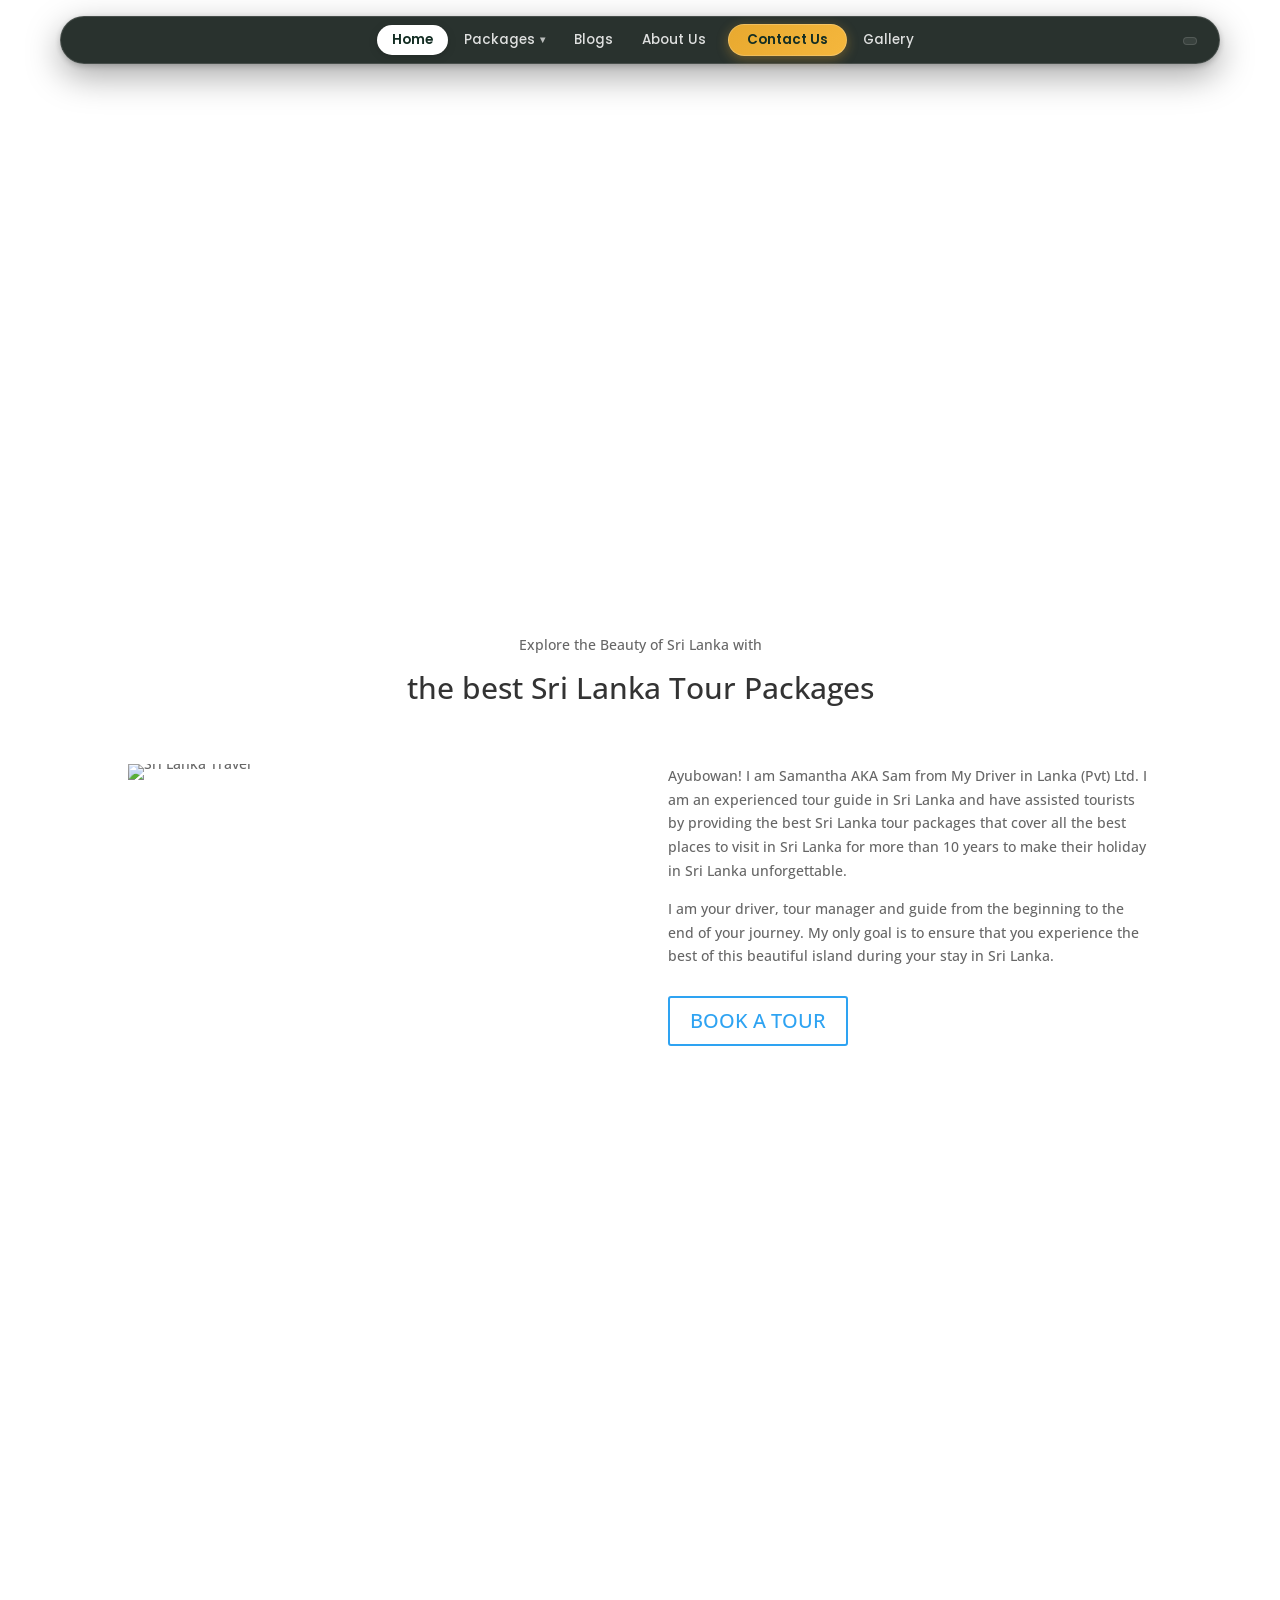
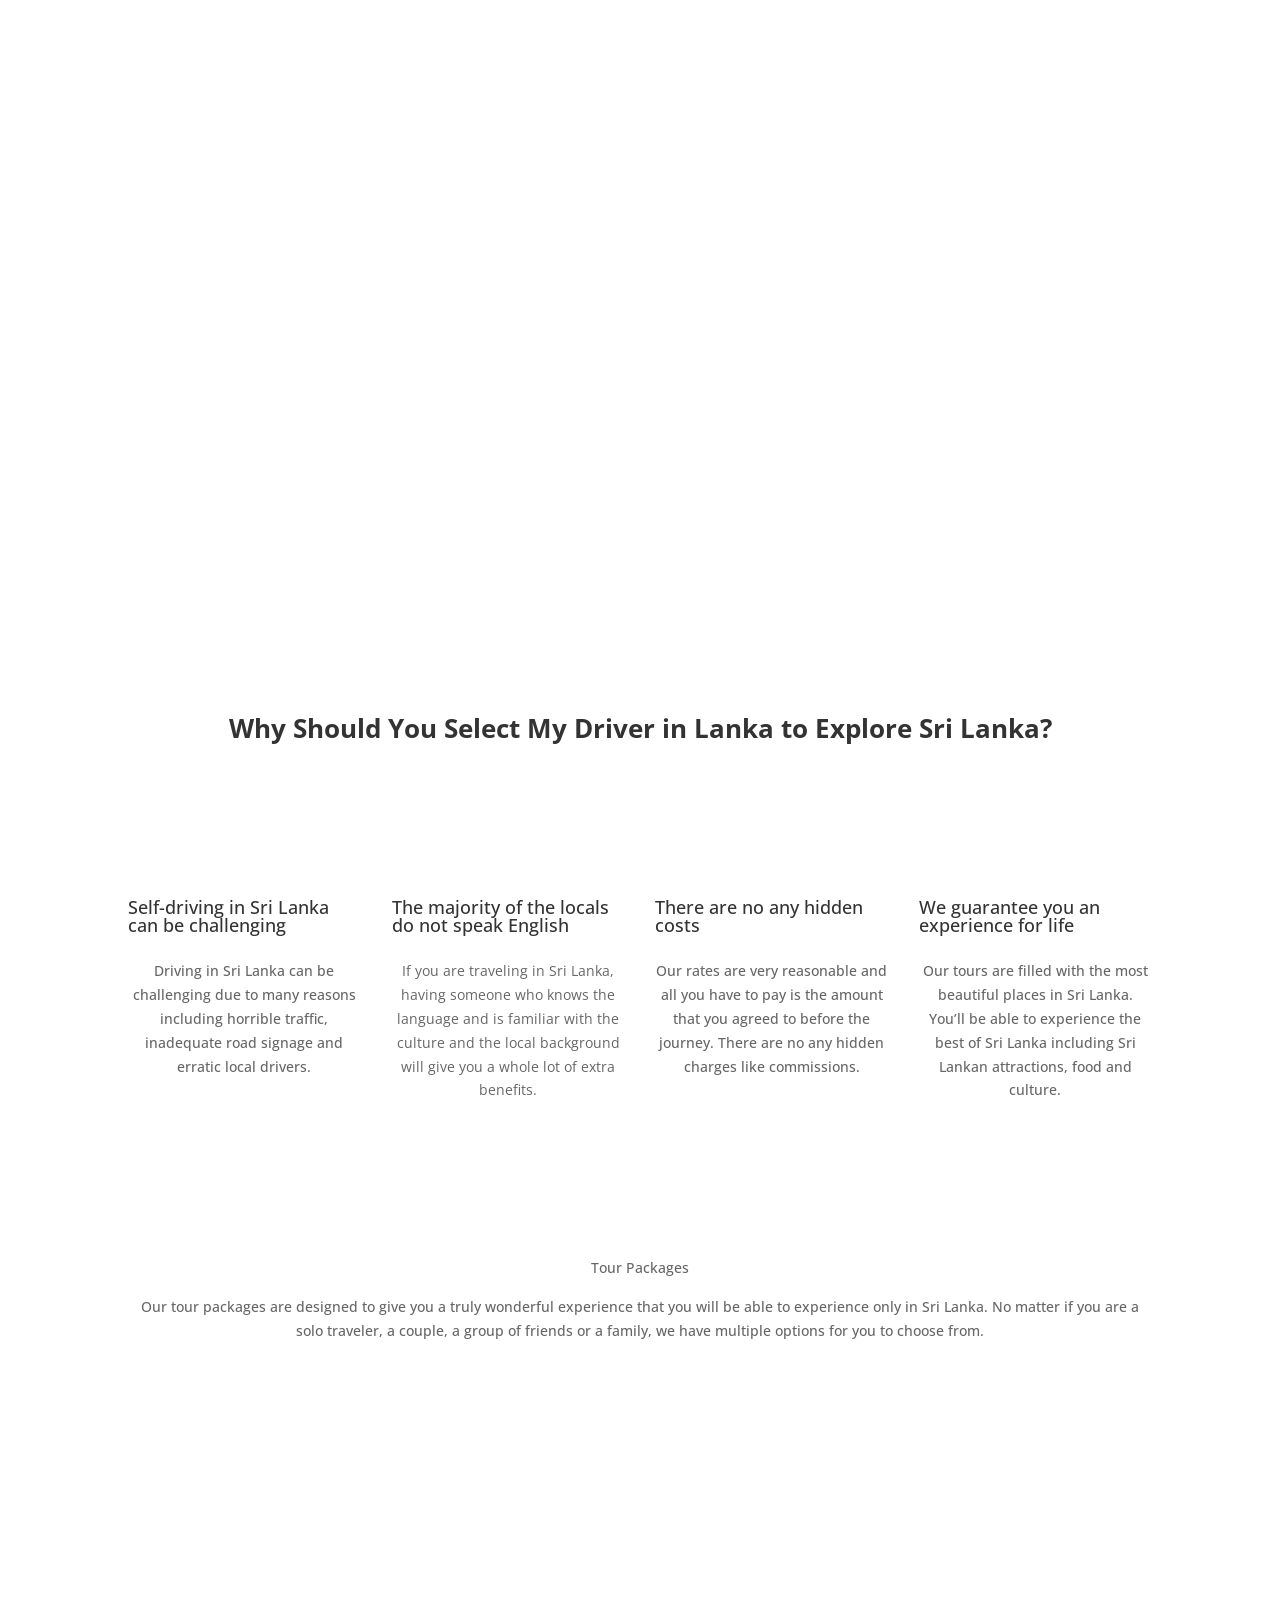
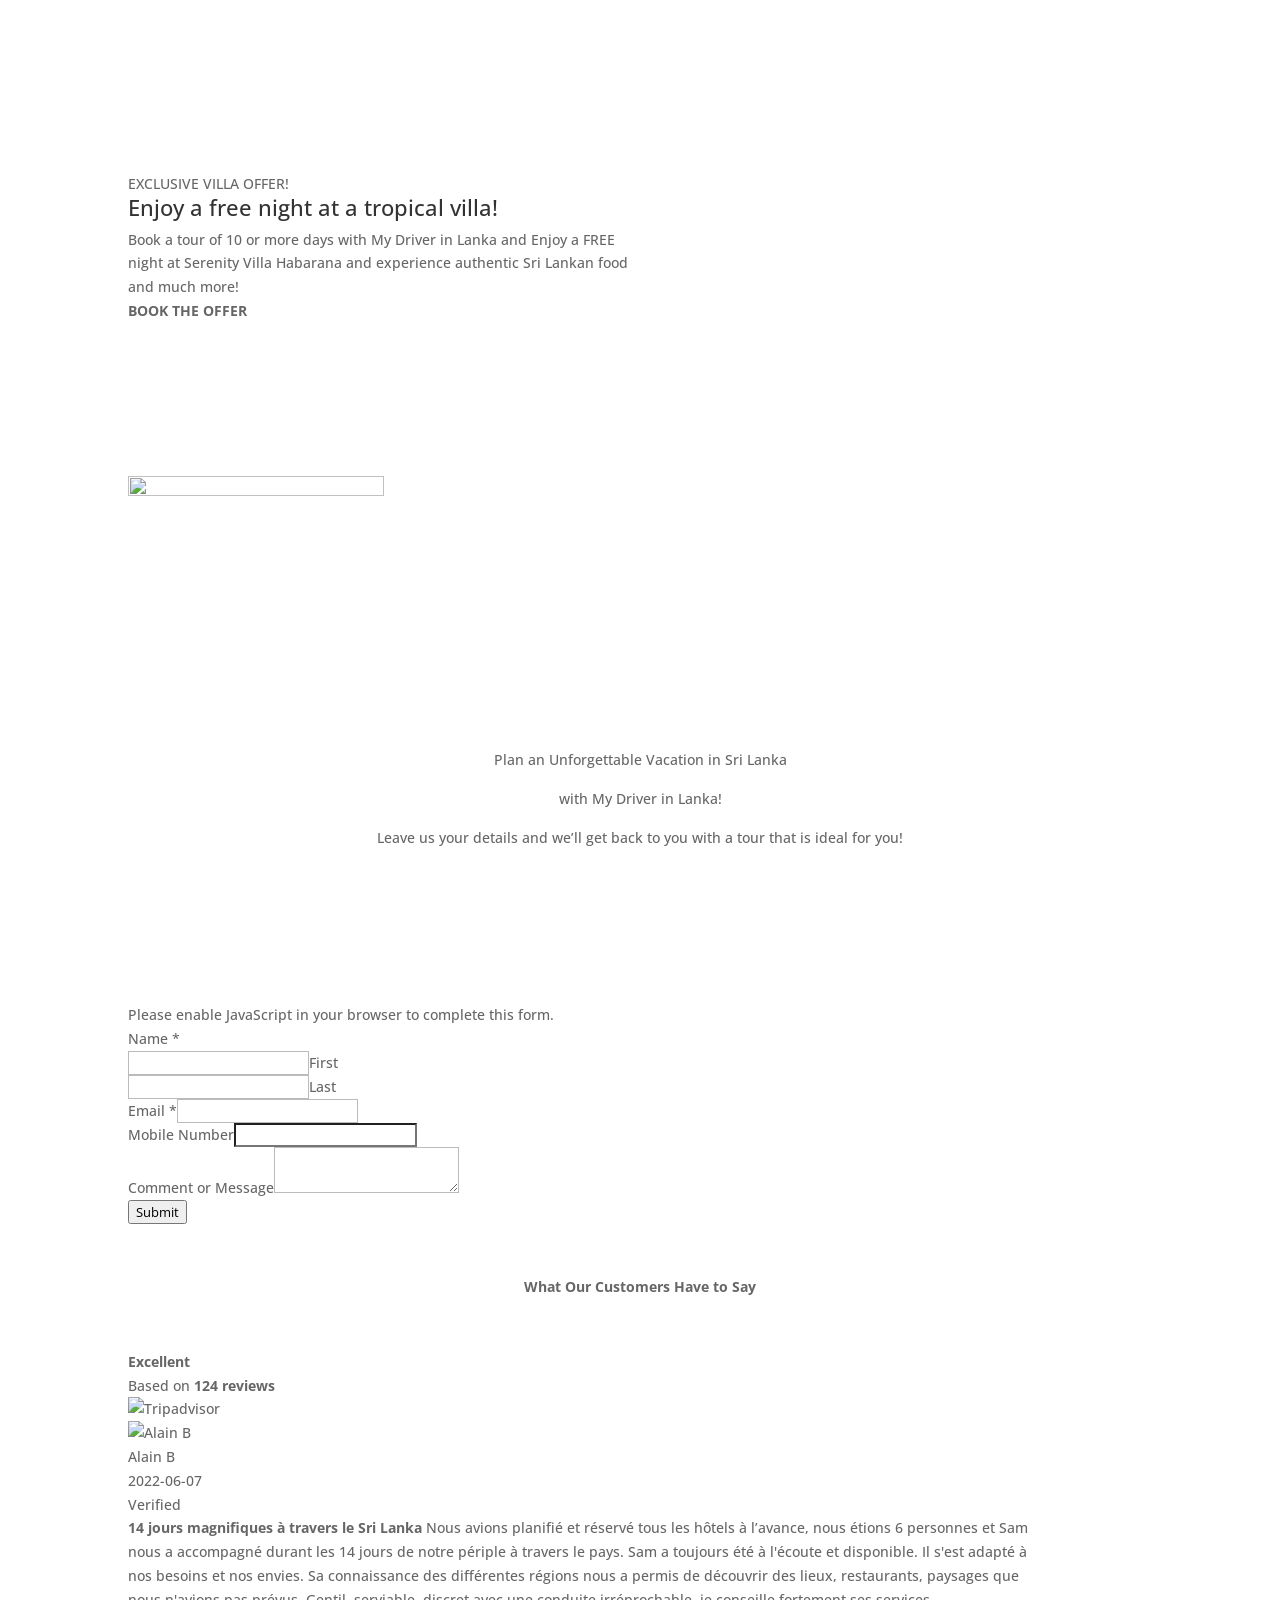
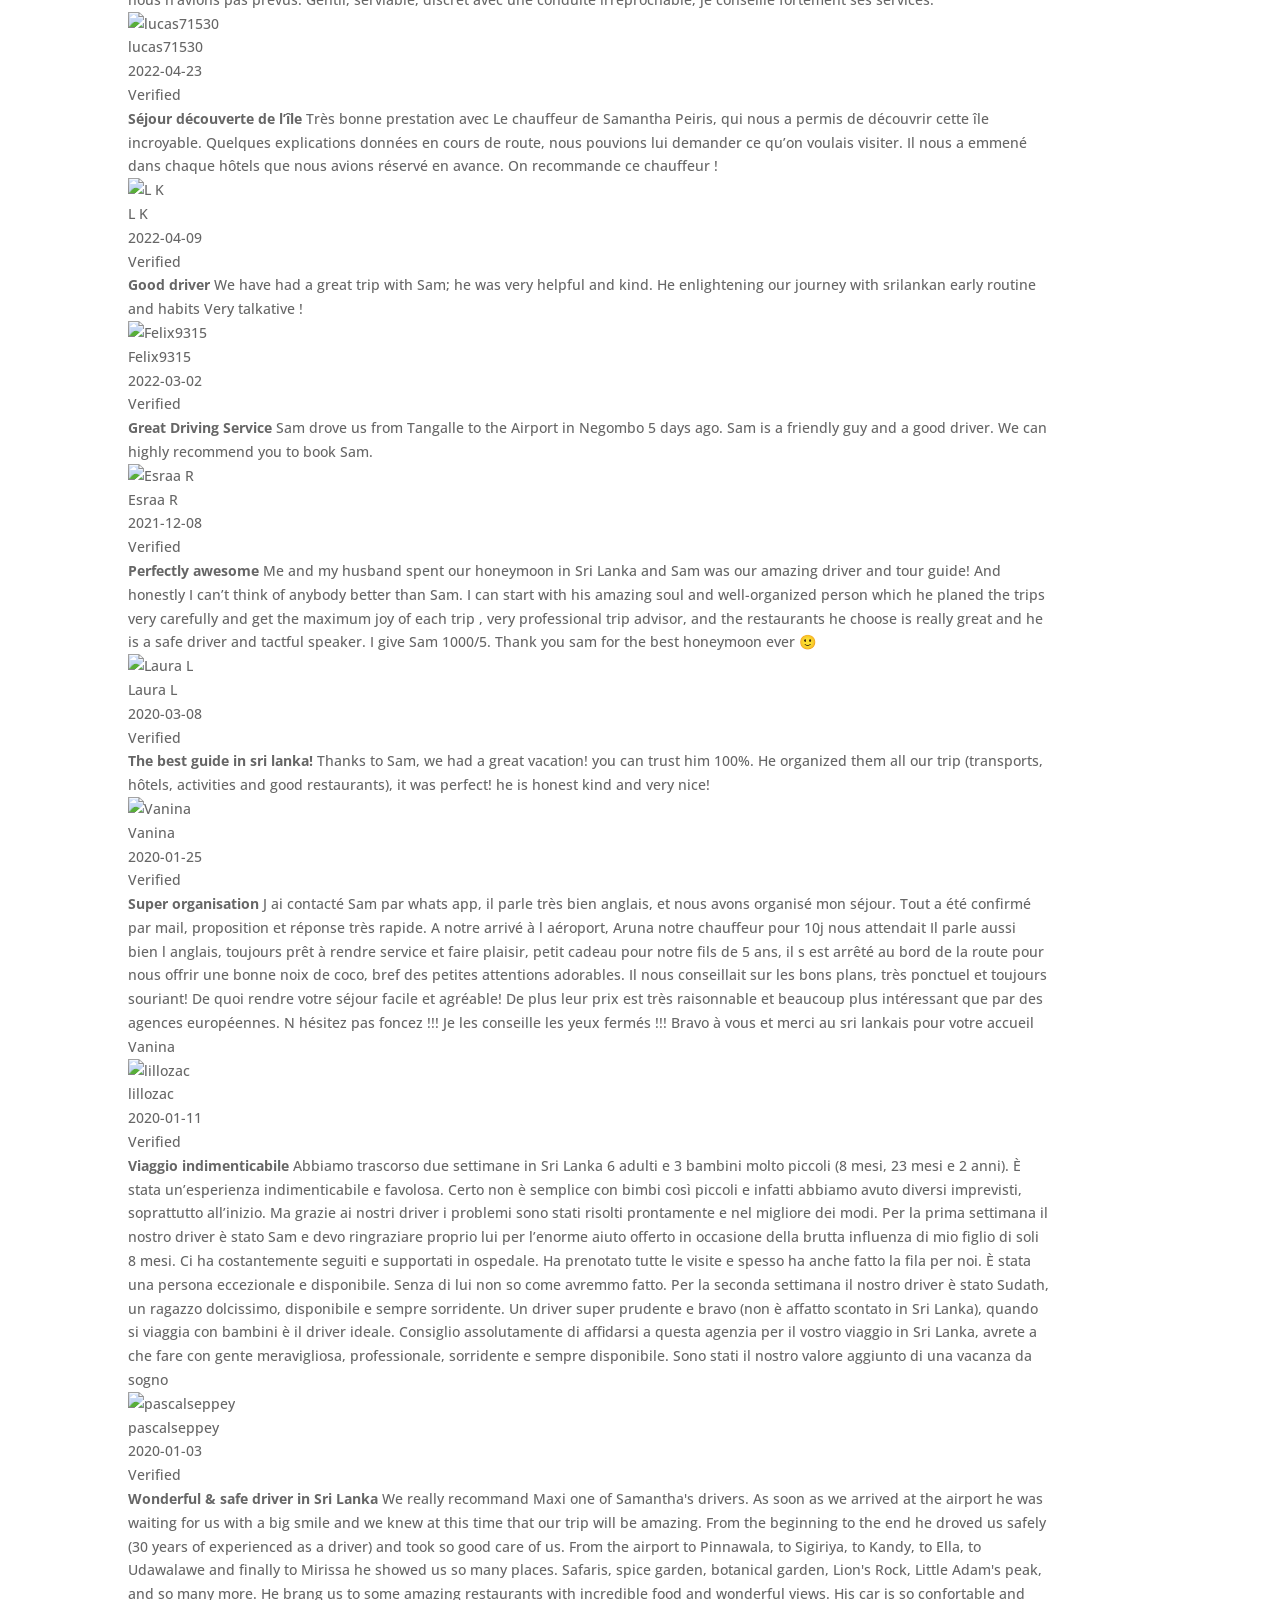
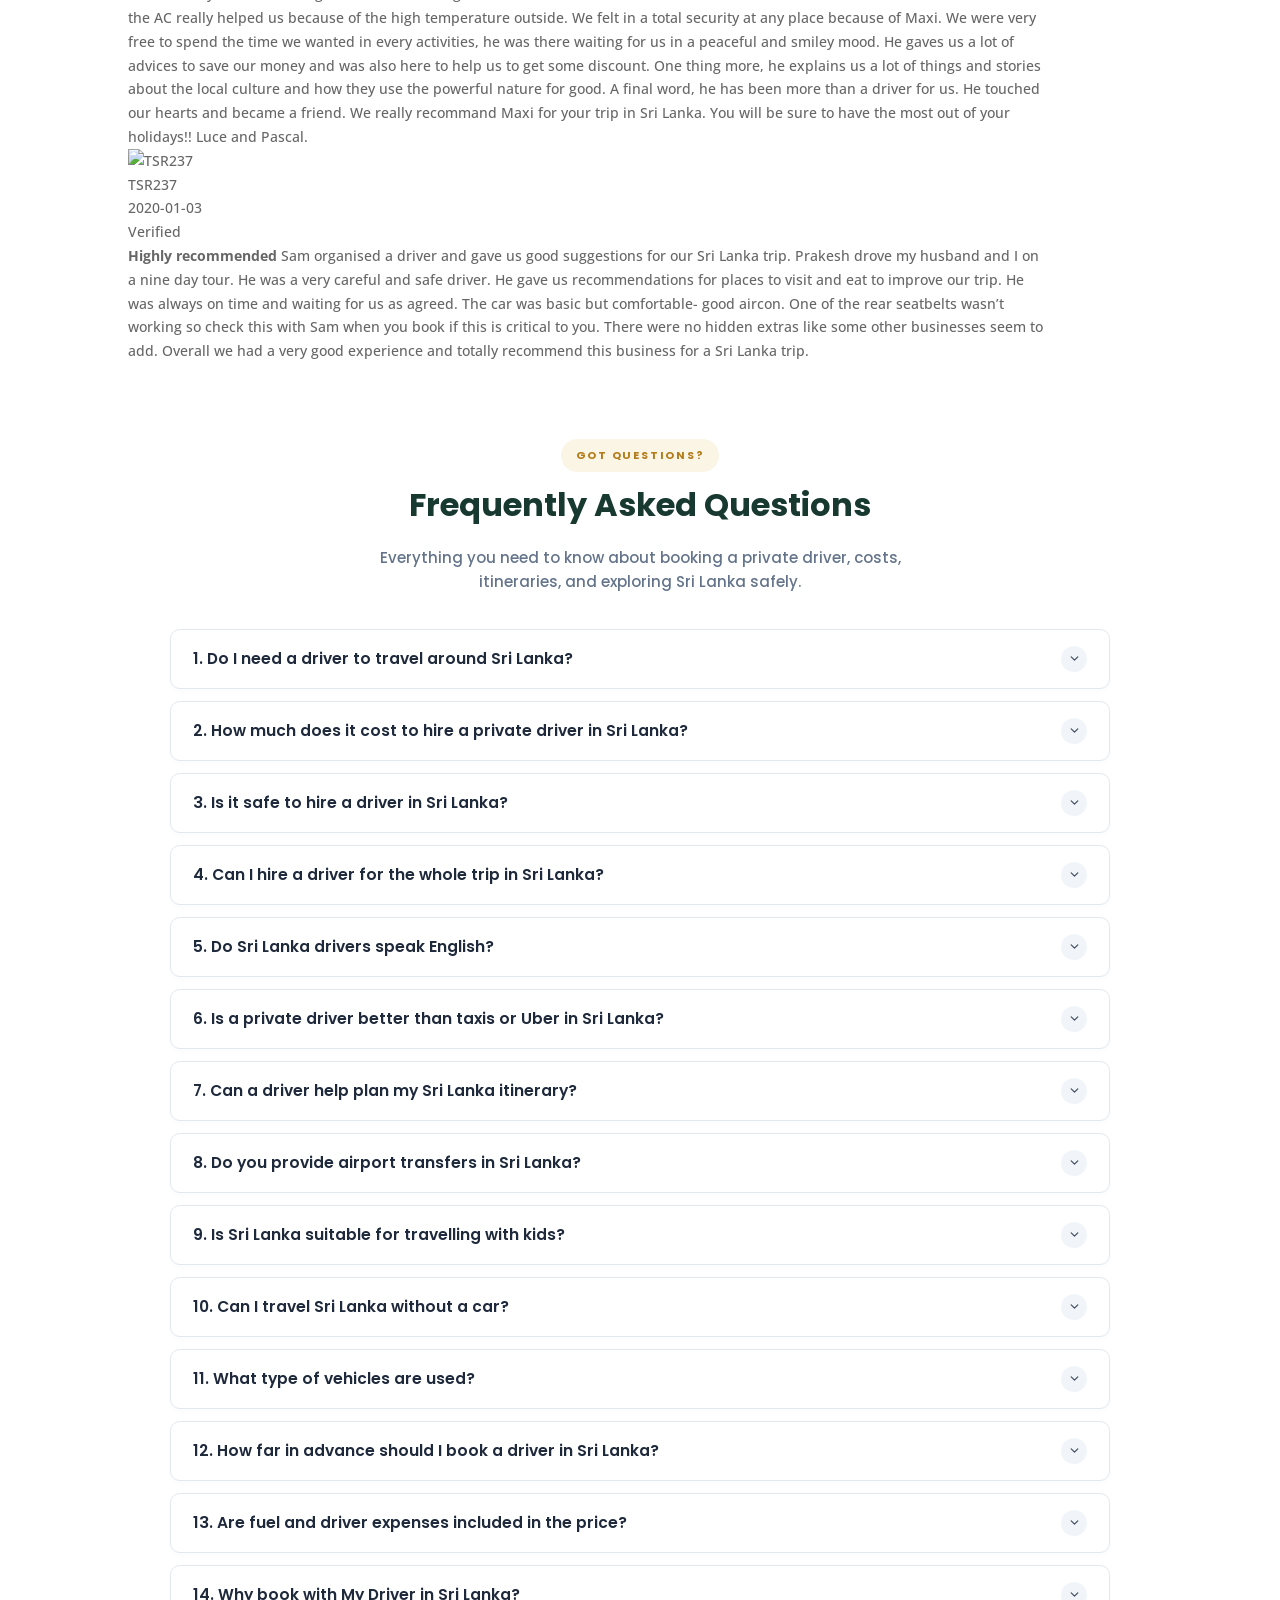
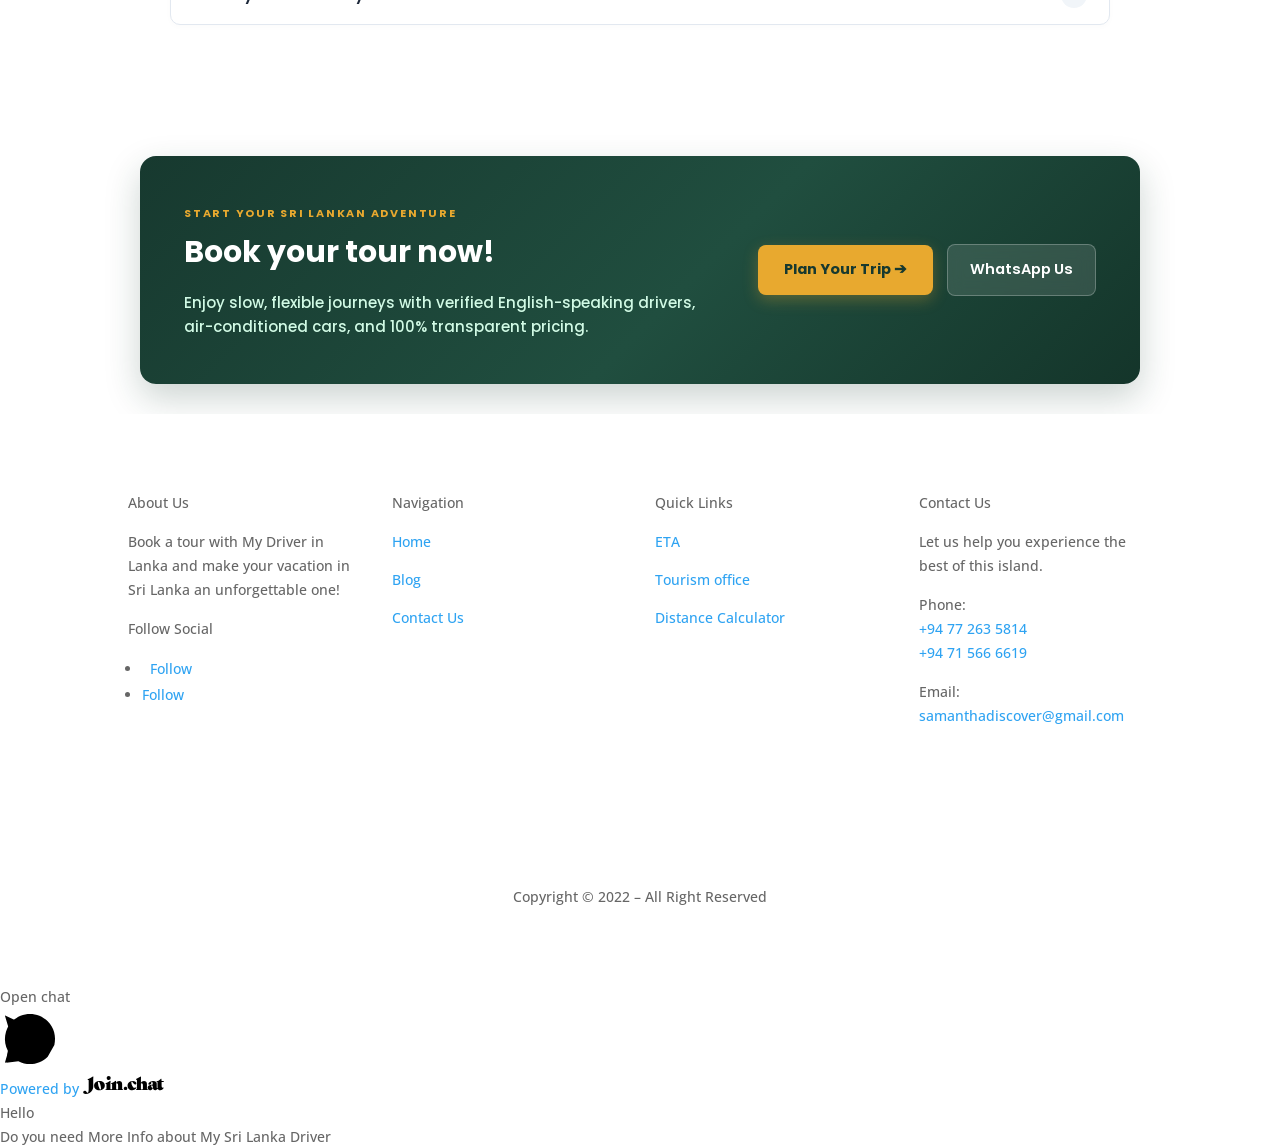
==== commit 743b3abf: "fix header" ====
--- a/index.html
+++ b/index.html
@@ -395,7 +395,7 @@
 				}
 			</style><link rel='stylesheet' id='ti-widget-css-tripadvisor-css' href='https://mysrilankadriver.com/wp-content/uploads/trustindex-tripadvisor-widget.css?ver=1710995719' media='all' />
 <link rel='stylesheet' id='wpforms-modern-full-css' href='https://mysrilankadriver.com/wp-content/plugins/wpforms-lite/assets/css/integrations/divi/wpforms-modern-full.min.css?ver=1.8.5.3' media='all' />
-
+<link rel="stylesheet" href="./css/capsule-header.css" />
 </head>
 <body class="home wp-singular page-template-default page page-id-14 wp-theme-Divi et-tb-has-template et-tb-has-header et-tb-has-footer et_pb_button_helper_class et_cover_background et_pb_gutter windows et_pb_gutters3 et_pb_pagebuilder_layout et_no_sidebar et_divi_theme et-db">
 	<div id="page-container">
@@ -436,7 +436,7 @@
 						<div class="et_pb_menu__wrap">
 							<div class="et_pb_menu__menu">
 								<nav class="et-menu-nav"><ul id="menu-main-menu" class="et-menu nav"><li class="et_pb_menu_page_id-home menu-item menu-item-type-post_type menu-item-object-page menu-item-home current-menu-item page_item page-item-14 current_page_item menu-item-73"><a href="./" aria-current="page">Home</a></li>
-<li class="et_pb_menu_page_id-76 menu-item menu-item-type-custom menu-item-object-custom current-menu-item current_page_item menu-item-has-children menu-item-76"><a href="./" aria-current="page">Packages</a>
+<li class="et_pb_menu_page_id-76 menu-item menu-item-type-custom menu-item-object-custom menu-item-has-children menu-item-76"><a href="./">Packages</a>
 <ul class="sub-menu">
 	<li class="et_pb_menu_page_id-111 menu-item menu-item-type-post_type menu-item-object-page menu-item-135"><a href="./07-days-itinerary/">Package 01</a></li>
 	<li class="et_pb_menu_page_id-235 menu-item menu-item-type-post_type menu-item-object-page menu-item-326"><a href="./sri-lanka-itinerary-7-days/">Package 02</a></li>
@@ -521,7 +521,7 @@
 						<div class="et_pb_menu__wrap">
 							<div class="et_pb_menu__menu">
 								<nav class="et-menu-nav"><ul id="menu-main-menu-1" class="et-menu nav"><li class="et_pb_menu_page_id-home menu-item menu-item-type-post_type menu-item-object-page menu-item-home current-menu-item page_item page-item-14 current_page_item menu-item-73"><a href="./" aria-current="page">Home</a></li>
-<li class="et_pb_menu_page_id-76 menu-item menu-item-type-custom menu-item-object-custom current-menu-item current_page_item menu-item-has-children menu-item-76"><a href="./" aria-current="page">Packages</a>
+<li class="et_pb_menu_page_id-76 menu-item menu-item-type-custom menu-item-object-custom menu-item-has-children menu-item-76"><a href="./">Packages</a>
 <ul class="sub-menu">
 	<li class="et_pb_menu_page_id-111 menu-item menu-item-type-post_type menu-item-object-page menu-item-135"><a href="./07-days-itinerary/">Package 01</a></li>
 	<li class="et_pb_menu_page_id-235 menu-item menu-item-type-post_type menu-item-object-page menu-item-326"><a href="./sri-lanka-itinerary-7-days/">Package 02</a></li>
@@ -1678,5 +1678,6 @@
 /* ]]> */
 </script>
 	
-	</body>
+	<script src="./js/capsule-menu.js" defer></script>
+</body>
 </html>
--- a/css/capsule-header.css
+++ b/css/capsule-header.css
@@ -0,0 +1,749 @@
+/* ============================================================
+   RESPONSIVE CAPSULE / FLOATING PILL NAVBAR
+   Modern, Premium, Clean & Visually Consistent Navigation
+   ============================================================ */
+
+/* 1. Global Margin & Padding Resets (Eliminates Gaps) */
+html, body {
+  margin: 0 !important;
+  padding: 0 !important;
+}
+
+#page-container {
+  padding-top: 0 !important;
+  margin-top: 0 !important;
+}
+
+body:not(.et-tb) #main-content .container,
+body:not(.et-tb-has-header) #main-content .container {
+  padding-top: 0 !important;
+}
+
+#et-main-area,
+#main-content {
+  padding-top: 0 !important;
+  margin-top: 0 !important;
+}
+
+/* For pages where content is a plain container (e.g. blog posts & archives) */
+body.archive #main-content > .container,
+body.category #main-content > .container,
+body.author #main-content > .container,
+body.blog #main-content > .container,
+body.search #main-content > .container,
+body.single:not(.et_full_width_page) #main-content > .container {
+  padding-top: 100px !important;
+}
+
+/* 2. Floating Header Overlay */
+header.et-l--header,
+.et-l--header {
+  position: absolute !important;
+  top: 0 !important;
+  left: 0 !important;
+  right: 0 !important;
+  width: 100% !important;
+  z-index: 99999 !important;
+  background: transparent !important;
+  margin: 0 !important;
+  padding: 0 !important;
+  pointer-events: none !important;
+  overflow: visible !important;
+}
+
+/* 3. Floating Modern Ceylon-Green Glass Capsule Container */
+.et_pb_section_0_tb_header {
+  pointer-events: auto !important;
+  position: relative !important;
+  max-width: 1160px !important;
+  width: calc(100% - 36px) !important;
+  margin: 16px auto !important;
+  padding: 7px 22px !important;
+  background: rgba(18, 28, 24, 0.90) !important;
+  backdrop-filter: blur(20px) saturate(180%) !important;
+  -webkit-backdrop-filter: blur(20px) saturate(180%) !important;
+  border-radius: 9999px !important;
+  border: 1px solid rgba(255, 255, 255, 0.14) !important;
+  box-shadow: 0 12px 35px rgba(0, 0, 0, 0.35), 0 2px 6px rgba(0, 0, 0, 0.2) !important;
+  display: flex !important;
+  flex-direction: row !important;
+  flex-wrap: nowrap !important;
+  align-items: center !important;
+  justify-content: space-between !important;
+  box-sizing: border-box !important;
+  overflow: visible !important;
+  transition: all 0.25s cubic-bezier(0.4, 0, 0.2, 1) !important;
+}
+
+/* Hide duplicate header section */
+.et_pb_section_1_tb_header {
+  display: none !important;
+}
+
+/* 4. Flex Row inside Capsule - COMPLETELY REMOVES GREY GRADIENT */
+.et_pb_row_0_tb_header {
+  display: flex !important;
+  flex-direction: row !important;
+  flex-wrap: nowrap !important;
+  align-items: center !important;
+  justify-content: space-between !important;
+  width: 100% !important;
+  max-width: 100% !important;
+  padding: 0 !important;
+  margin: 0 !important;
+  background: transparent !important;
+  background-image: none !important;
+  border: none !important;
+  box-shadow: none !important;
+  overflow: visible !important;
+}
+
+.et_pb_column_0_tb_header {
+  display: none !important;
+}
+
+.et_pb_column_1_tb_header {
+  display: flex !important;
+  flex-direction: row !important;
+  flex-wrap: nowrap !important;
+  align-items: center !important;
+  justify-content: space-between !important;
+  flex: 1 1 auto !important;
+  min-width: 0 !important;
+  width: auto !important;
+  margin: 0 !important;
+  padding: 0 !important;
+  overflow: visible !important;
+}
+
+.et_pb_column_2_tb_header {
+  flex: 0 0 auto !important;
+  width: auto !important;
+  margin: 0 0 0 14px !important;
+  padding: 0 !important;
+  display: flex !important;
+  align-items: center !important;
+  overflow: visible !important;
+}
+
+/* 5. Menu Module Resets */
+.et_pb_menu_0_tb_header {
+  background: transparent !important;
+  padding: 0 !important;
+  margin: 0 !important;
+  width: 100% !important;
+  overflow: visible !important;
+}
+
+.et_pb_menu_0_tb_header .et_pb_menu_inner_container {
+  display: flex !important;
+  flex-direction: row !important;
+  flex-wrap: nowrap !important;
+  align-items: center !important;
+  justify-content: space-between !important;
+  width: 100% !important;
+  overflow: visible !important;
+}
+
+/* 6. Brand Logo */
+.et_pb_menu_0_tb_header .et_pb_menu__logo-wrap {
+  margin-right: 22px !important;
+  display: flex !important;
+  align-items: center !important;
+  flex: 0 0 auto !important;
+}
+
+.et_pb_menu_0_tb_header .et_pb_menu__logo a {
+  display: flex !important;
+  align-items: center !important;
+}
+
+.et_pb_menu_0_tb_header .et_pb_menu__logo img {
+  max-height: 28px !important;
+  width: auto !important;
+  filter: brightness(0) invert(1) !important;
+  display: block !important;
+  transition: opacity 0.2s ease !important;
+}
+
+.et_pb_menu_0_tb_header .et_pb_menu__logo img:hover {
+  opacity: 0.85 !important;
+}
+
+/* 7. Center Menu Navigation - STRICTLY TARGET TOP-LEVEL */
+.et_pb_menu_0_tb_header .et_pb_menu__wrap {
+  display: flex !important;
+  flex-direction: row !important;
+  flex-wrap: nowrap !important;
+  align-items: center !important;
+  justify-content: center !important;
+  flex: 1 1 auto !important;
+  min-width: 0 !important;
+  overflow: visible !important;
+}
+
+.et_pb_menu_0_tb_header .et_pb_menu__menu {
+  display: flex !important;
+  flex-direction: row !important;
+  flex-wrap: nowrap !important;
+  align-items: center !important;
+  min-width: 0 !important;
+  overflow: visible !important;
+}
+
+.et_pb_menu_0_tb_header .et-menu-nav {
+  display: flex !important;
+  flex-direction: row !important;
+  flex-wrap: nowrap !important;
+  align-items: center !important;
+  min-width: 0 !important;
+  overflow: visible !important;
+}
+
+/* ONLY Top-level ul is a flex row */
+.et_pb_menu_0_tb_header .et-menu-nav > ul,
+.et_pb_menu_0_tb_header.et_pb_menu > .et_pb_menu_inner_container > .et_pb_menu__wrap > .et_pb_menu__menu > .et-menu-nav > ul {
+  display: flex !important;
+  flex-direction: row !important;
+  flex-wrap: nowrap !important;
+  align-items: center !important;
+  justify-content: center !important;
+  gap: 3px !important;
+  margin: 0 !important;
+  padding: 0 !important;
+  list-style: none !important;
+  white-space: nowrap !important;
+  overflow: visible !important;
+}
+
+/* 8. Top-Level Menu Items */
+.et_pb_menu_0_tb_header .et-menu-nav > ul > li {
+  flex-shrink: 0 !important;
+  white-space: nowrap !important;
+  display: inline-flex !important;
+  align-items: center !important;
+  margin: 0 !important;
+  padding: 0 !important;
+  position: relative !important;
+  overflow: visible !important;
+}
+
+.et_pb_menu_0_tb_header .et-menu-nav > ul > li > a {
+  display: inline-flex !important;
+  align-items: center !important;
+  padding: 6px 13px !important;
+  border-radius: 9999px !important;
+  font-family: 'Poppins', -apple-system, BlinkMacSystemFont, "Segoe UI", Roboto, sans-serif !important;
+  font-size: 13.5px !important;
+  font-weight: 500 !important;
+  color: rgba(255, 255, 255, 0.85) !important;
+  text-decoration: none !important;
+  transition: all 0.2s cubic-bezier(0.4, 0, 0.2, 1) !important;
+  white-space: nowrap !important;
+  word-break: keep-all !important;
+  line-height: 1.3 !important;
+}
+
+.et_pb_menu_0_tb_header .et-menu-nav > ul > li > a:hover {
+  color: #ffffff !important;
+  background: rgba(255, 255, 255, 0.12) !important;
+}
+
+/* 9. Active / Current Page State (Clean Crisp White Pill) */
+.et_pb_menu_0_tb_header .et-menu-nav > ul > li.current-menu-item:not(.menu-item-has-children) > a,
+.et_pb_menu_0_tb_header .et-menu-nav > ul > li.current_page_item:not(.menu-item-has-children) > a {
+  background: #ffffff !important;
+  color: #142e24 !important;
+  font-weight: 600 !important;
+  padding: 6px 15px !important;
+  box-shadow: 0 2px 8px rgba(0, 0, 0, 0.18) !important;
+}
+
+/* Active Ancestor (e.g. Packages is highlighted when viewing a package page) */
+.et_pb_menu_0_tb_header .et-menu-nav > ul > li.current-menu-ancestor > a,
+.et_pb_menu_0_tb_header .et-menu-nav > ul > li.current-menu-parent > a {
+  background: rgba(255, 255, 255, 0.18) !important;
+  color: #ffffff !important;
+  font-weight: 600 !important;
+  padding: 6px 15px !important;
+}
+
+/* 10. "Contact Us" Primary CTA Button (Sri Lanka Ceylon Gold Accent) */
+.et_pb_menu_0_tb_header .et-menu-nav > ul > li:has(a[href*="contact-us"]) > a,
+.et_pb_menu_0_tb_header .et-menu-nav > ul > li.menu-item-90 > a {
+  background: linear-gradient(135deg, #e8a92f 0%, #f5b73d 100%) !important;
+  color: #142e24 !important;
+  font-weight: 600 !important;
+  padding: 6px 18px !important;
+  margin-left: 6px !important;
+  box-shadow: 0 3px 12px rgba(232, 169, 47, 0.35) !important;
+  border: 1px solid rgba(255, 255, 255, 0.2) !important;
+  text-shadow: none !important;
+}
+
+.et_pb_menu_0_tb_header .et-menu-nav > ul > li:has(a[href*="contact-us"]) > a:hover,
+.et_pb_menu_0_tb_header .et-menu-nav > ul > li.menu-item-90 > a:hover {
+  background: linear-gradient(135deg, #f5b73d 0%, #fbbf24 100%) !important;
+  color: #0b1a14 !important;
+  transform: translateY(-1px) !important;
+  box-shadow: 0 6px 18px rgba(232, 169, 47, 0.45) !important;
+}
+
+/* 11. Packages Dropdown Indicator Chevron */
+.et_pb_menu_0_tb_header .et-menu-nav > ul > li.menu-item-has-children > a:after,
+.et-menu .menu-item-has-children > a:first-child:after {
+  content: " ▾" !important;
+  font-family: -apple-system, BlinkMacSystemFont, "Segoe UI", Roboto, sans-serif !important;
+  font-size: 10px !important;
+  font-weight: 700 !important;
+  margin-left: 5px !important;
+  position: static !important;
+  display: inline-block !important;
+  transform: none !important;
+  color: inherit !important;
+  opacity: 0.8 !important;
+  vertical-align: middle !important;
+  transition: transform 0.2s ease !important;
+}
+
+.et_pb_menu_0_tb_header .et-menu-nav > ul > li.menu-item-has-children:hover > a:after {
+  transform: rotate(180deg) !important;
+}
+
+/* ============================================================
+   12. PACKAGES DROPDOWN SUB-MENU (Fixed, Columnar, Anti-Flicker)
+   ============================================================ */
+
+/* Invisible bridge on the parent item to prevent mouseleave flickering */
+.et_pb_menu_0_tb_header .et-menu-nav > ul > li.menu-item-has-children::after {
+  content: "" !important;
+  position: absolute !important;
+  top: 100% !important;
+  left: 0 !important;
+  right: 0 !important;
+  height: 14px !important;
+  background: transparent !important;
+  z-index: 9999998 !important;
+  pointer-events: auto !important;
+}
+
+/* Sub-menu container - STRICT COLUMN FLEX LAYOUT */
+.et_pb_menu_0_tb_header.et_pb_menu .nav li ul.sub-menu,
+.et_pb_menu_0_tb_header .et-menu-nav ul.sub-menu,
+.et_pb_menu_0_tb_header ul.sub-menu {
+  display: flex !important;
+  flex-direction: column !important;
+  flex-wrap: nowrap !important;
+  align-items: stretch !important;
+  justify-content: flex-start !important;
+  position: absolute !important;
+  top: calc(100% + 8px) !important;
+  left: 50% !important;
+  transform: translateX(-50%) translateY(6px) !important;
+  min-width: 210px !important;
+  width: max-content !important;
+  max-width: 270px !important;
+  background: rgba(18, 28, 24, 0.96) !important;
+  backdrop-filter: blur(20px) !important;
+  -webkit-backdrop-filter: blur(20px) !important;
+  border-radius: 14px !important;
+  border: 1px solid rgba(255, 255, 255, 0.12) !important;
+  box-shadow: 0 18px 42px -4px rgba(0, 0, 0, 0.55), 0 0 1px 1px rgba(255, 255, 255, 0.08) !important;
+  padding: 7px !important;
+  margin: 0 !important;
+  list-style: none !important;
+  z-index: 9999999 !important;
+  visibility: hidden !important;
+  opacity: 0 !important;
+  pointer-events: none !important;
+  transition: opacity 0.2s cubic-bezier(0.16, 1, 0.3, 1), transform 0.2s cubic-bezier(0.16, 1, 0.3, 1), visibility 0.2s !important;
+  overflow: hidden !important;
+  box-sizing: border-box !important;
+}
+
+/* Show Sub-menu on Hover / Focus */
+.et_pb_menu_0_tb_header.et_pb_menu .nav li.menu-item-has-children:hover > ul.sub-menu,
+.et_pb_menu_0_tb_header.et_pb_menu .nav li.menu-item-has-children.et-hover > ul.sub-menu,
+.et_pb_menu_0_tb_header.et_pb_menu .nav li.menu-item-has-children.et-touch-hover > ul.sub-menu,
+.et_pb_menu_0_tb_header.et_pb_menu .nav li.menu-item-has-children:focus-within > ul.sub-menu {
+  visibility: visible !important;
+  opacity: 1 !important;
+  pointer-events: auto !important;
+  transform: translateX(-50%) translateY(0) !important;
+}
+
+/* Dropdown list items - STRICTLY FULL WIDTH VERTICAL */
+.et_pb_menu_0_tb_header.et_pb_menu .nav li ul.sub-menu li,
+.et_pb_menu_0_tb_header .et-menu-nav ul.sub-menu li {
+  display: block !important;
+  width: 100% !important;
+  margin: 0 0 2px 0 !important;
+  padding: 0 !important;
+  box-sizing: border-box !important;
+  white-space: nowrap !important;
+  float: none !important;
+}
+
+.et_pb_menu_0_tb_header.et_pb_menu .nav li ul.sub-menu li:last-child {
+  margin-bottom: 0 !important;
+}
+
+/* Dropdown item links */
+.et_pb_menu_0_tb_header.et_pb_menu .nav li ul.sub-menu li a,
+.et_pb_menu_0_tb_header .et-menu-nav ul.sub-menu li a {
+  display: flex !important;
+  align-items: center !important;
+  justify-content: space-between !important;
+  width: 100% !important;
+  box-sizing: border-box !important;
+  padding: 9px 14px !important;
+  border-radius: 9px !important;
+  font-family: 'Poppins', -apple-system, BlinkMacSystemFont, "Segoe UI", Roboto, sans-serif !important;
+  font-size: 13.5px !important;
+  font-weight: 500 !important;
+  color: #e2e8f0 !important;
+  text-decoration: none !important;
+  background: transparent !important;
+  transition: all 0.18s ease !important;
+  line-height: 1.3 !important;
+}
+
+.et_pb_menu_0_tb_header.et_pb_menu .nav li ul.sub-menu li a:hover {
+  background: rgba(255, 255, 255, 0.10) !important;
+  color: #ffffff !important;
+  transform: translateX(3px) !important;
+}
+
+.et_pb_menu_0_tb_header.et_pb_menu .nav li ul.sub-menu li.current-menu-item a,
+.et_pb_menu_0_tb_header.et_pb_menu .nav li ul.sub-menu li.current_page_item a {
+  background: rgba(232, 169, 47, 0.18) !important;
+  color: #e8a92f !important;
+  font-weight: 600 !important;
+}
+
+/* ============================================================
+   13. LANGUAGE SWITCHER (GTranslate Modern Styling)
+   ============================================================ */
+.et_pb_column_2_tb_header .et_pb_text_0_tb_header {
+  margin: 0 !important;
+}
+
+.gtranslate_wrapper {
+  display: inline-flex !important;
+  align-items: center !important;
+  gap: 3px !important;
+  background: rgba(255, 255, 255, 0.08) !important;
+  border: 1px solid rgba(255, 255, 255, 0.12) !important;
+  border-radius: 9999px !important;
+  padding: 3px 6px !important;
+}
+
+.gtranslate_wrapper a {
+  display: inline-flex !important;
+  align-items: center !important;
+  gap: 4px !important;
+  padding: 4px 8px !important;
+  border-radius: 9999px !important;
+  font-family: 'Poppins', -apple-system, BlinkMacSystemFont, "Segoe UI", Roboto, sans-serif !important;
+  font-size: 12px !important;
+  font-weight: 500 !important;
+  color: rgba(255, 255, 255, 0.82) !important;
+  text-decoration: none !important;
+  transition: all 0.2s ease !important;
+  line-height: 1 !important;
+}
+
+.gtranslate_wrapper a:hover {
+  color: #ffffff !important;
+  background: rgba(255, 255, 255, 0.14) !important;
+}
+
+/* Hide broken external flag images to display clean typography */
+.gtranslate_wrapper img {
+  display: none !important;
+}
+
+/* ============================================================
+   14. LAPTOP RESPONSIVE SCALING (981px to 1180px)
+   ============================================================ */
+@media (min-width: 981px) and (max-width: 1180px) {
+  .et_pb_section_0_tb_header {
+    width: calc(100% - 24px) !important;
+    padding: 6px 16px !important;
+  }
+  .et_pb_menu_0_tb_header .et_pb_menu__logo-wrap {
+    margin-right: 14px !important;
+  }
+  .et_pb_menu_0_tb_header .et_pb_menu__logo img {
+    max-height: 24px !important;
+  }
+  .et_pb_menu_0_tb_header .et-menu-nav > ul {
+    gap: 2px !important;
+  }
+  .et_pb_menu_0_tb_header .et-menu-nav > ul > li > a {
+    padding: 5px 9px !important;
+    font-size: 12.5px !important;
+  }
+  .et_pb_menu_0_tb_header .et-menu-nav > ul > li:has(a[href*="contact-us"]) > a,
+  .et_pb_menu_0_tb_header .et-menu-nav > ul > li.menu-item-90 > a {
+    padding: 5px 13px !important;
+    margin-left: 5px !important;
+    font-size: 12.5px !important;
+  }
+  .et_pb_column_2_tb_header {
+    margin-left: 8px !important;
+  }
+}
+
+/* ============================================================
+   15. TABLET & MOBILE VIEW (<= 980px)
+   ============================================================ */
+@media (max-width: 980px) {
+  #page-container {
+    padding-top: 0 !important;
+  }
+
+  header.et-l--header,
+  .et-l--header {
+    position: absolute !important;
+    top: 0 !important;
+    left: 0 !important;
+    right: 0 !important;
+    width: 100% !important;
+  }
+
+  .et_pb_section_0_tb_header {
+    width: calc(100% - 28px) !important;
+    max-width: 600px !important;
+    margin: 12px auto !important;
+    padding: 8px 18px !important;
+    border-radius: 9999px !important;
+    position: relative !important;
+  }
+
+  .et_pb_row_0_tb_header {
+    display: flex !important;
+    flex-direction: row !important;
+    flex-wrap: nowrap !important;
+    align-items: center !important;
+    justify-content: space-between !important;
+    width: 100% !important;
+  }
+
+  .et_pb_column_0_tb_header {
+    display: none !important;
+  }
+
+  .et_pb_column_1_tb_header {
+    display: flex !important;
+    flex-direction: row !important;
+    flex-wrap: nowrap !important;
+    align-items: center !important;
+    justify-content: space-between !important;
+    width: 100% !important;
+    flex: 1 1 auto !important;
+    margin: 0 !important;
+    padding: 0 !important;
+  }
+
+  .et_pb_menu_0_tb_header {
+    width: 100% !important;
+  }
+
+  .et_pb_menu_0_tb_header .et_pb_menu_inner_container {
+    display: flex !important;
+    flex-direction: row !important;
+    flex-wrap: nowrap !important;
+    align-items: center !important;
+    justify-content: space-between !important;
+    width: 100% !important;
+  }
+
+  .et_pb_menu_0_tb_header .et_pb_menu__logo-wrap {
+    margin: 0 !important;
+    display: flex !important;
+    align-items: center !important;
+    flex: 0 0 auto !important;
+  }
+
+  .et_pb_menu_0_tb_header .et_pb_menu__logo img {
+    max-height: 24px !important;
+    width: auto !important;
+  }
+
+  .et_pb_menu_0_tb_header .et_pb_menu__wrap {
+    flex: 0 0 auto !important;
+    display: flex !important;
+    align-items: center !important;
+    justify-content: flex-end !important;
+    margin: 0 !important;
+  }
+
+  /* Hide desktop menu on mobile/tablet */
+  .et_pb_menu_0_tb_header .et_pb_menu__menu {
+    display: none !important;
+  }
+
+  /* Show mobile hamburger toggle */
+  .et_pb_menu_0_tb_header .et_mobile_nav_menu {
+    display: flex !important;
+    align-items: center !important;
+    justify-content: center !important;
+    margin: 0 !important;
+  }
+
+  .et_pb_menu_0_tb_header .mobile_nav {
+    display: flex !important;
+    align-items: center !important;
+    justify-content: center !important;
+  }
+
+  .et_pb_menu_0_tb_header .mobile_menu_bar {
+    display: flex !important;
+    align-items: center !important;
+    justify-content: center !important;
+    width: 36px !important;
+    height: 36px !important;
+    border-radius: 50% !important;
+    background: rgba(255, 255, 255, 0.10) !important;
+    border: 1px solid rgba(255, 255, 255, 0.15) !important;
+    cursor: pointer !important;
+    transition: all 0.2s ease !important;
+  }
+
+  .et_pb_menu_0_tb_header .mobile_menu_bar:hover {
+    background: rgba(255, 255, 255, 0.18) !important;
+  }
+
+  .et_pb_menu_0_tb_header .mobile_menu_bar:before {
+    content: "☰" !important;
+    font-family: -apple-system, BlinkMacSystemFont, "Segoe UI", Roboto, sans-serif !important;
+    font-size: 20px !important;
+    color: #ffffff !important;
+    line-height: 1 !important;
+    top: 0 !important;
+  }
+
+  .et_pb_menu_0_tb_header .mobile_nav.opened .mobile_menu_bar:before {
+    content: "✕" !important;
+    font-size: 18px !important;
+  }
+
+  /* Hide second column on mobile/tab to avoid crowding */
+  .et_pb_column_2_tb_header {
+    display: none !important;
+  }
+
+  /* Floating Dropdown Menu Card on Mobile */
+  .et_pb_menu_0_tb_header .mobile_nav.closed .et_mobile_menu {
+    display: none !important;
+  }
+
+  .et_pb_menu_0_tb_header .mobile_nav.opened .et_mobile_menu {
+    display: block !important;
+    animation: mobileMenuFadeIn 0.22s cubic-bezier(0.16, 1, 0.3, 1) forwards !important;
+  }
+
+  @keyframes mobileMenuFadeIn {
+    from {
+      opacity: 0;
+      transform: translateY(-8px);
+    }
+    to {
+      opacity: 1;
+      transform: translateY(0);
+    }
+  }
+
+  .et_pb_menu_0_tb_header .et_mobile_menu {
+    position: absolute !important;
+    top: calc(100% + 12px) !important;
+    left: 0 !important;
+    right: 0 !important;
+    width: 100% !important;
+    background: rgba(18, 28, 24, 0.98) !important;
+    backdrop-filter: blur(25px) !important;
+    -webkit-backdrop-filter: blur(25px) !important;
+    border-radius: 18px !important;
+    border: 1px solid rgba(255, 255, 255, 0.14) !important;
+    box-shadow: 0 20px 48px rgba(0, 0, 0, 0.65) !important;
+    padding: 12px !important;
+    list-style: none !important;
+    z-index: 999999 !important;
+    box-sizing: border-box !important;
+  }
+
+  .et_pb_menu_0_tb_header .et_mobile_menu li {
+    display: block !important;
+    margin: 0 0 3px 0 !important;
+    padding: 0 !important;
+  }
+
+  .et_pb_menu_0_tb_header .et_mobile_menu li a {
+    display: block !important;
+    color: #ffffff !important;
+    font-family: 'Poppins', -apple-system, BlinkMacSystemFont, "Segoe UI", Roboto, sans-serif !important;
+    font-size: 14.5px !important;
+    font-weight: 500 !important;
+    padding: 11px 16px !important;
+    border-radius: 10px !important;
+    border-bottom: 1px solid rgba(255, 255, 255, 0.05) !important;
+    text-decoration: none !important;
+    transition: all 0.2s ease !important;
+  }
+
+  .et_pb_menu_0_tb_header .et_mobile_menu li a:hover {
+    background: rgba(255, 255, 255, 0.10) !important;
+    color: #e8a92f !important;
+  }
+
+  .et_pb_menu_0_tb_header .et_mobile_menu li.current-menu-item > a,
+  .et_pb_menu_0_tb_header .et_mobile_menu li.current_page_item > a {
+    background: #ffffff !important;
+    color: #142e24 !important;
+    font-weight: 600 !important;
+  }
+
+  .et_pb_menu_0_tb_header .et_mobile_menu li:has(a[href*="contact-us"]) > a {
+    background: linear-gradient(135deg, #e8a92f 0%, #f5b73d 100%) !important;
+    color: #142e24 !important;
+    font-weight: 600 !important;
+    margin-top: 6px !important;
+    text-align: center !important;
+  }
+
+  .et_pb_menu_0_tb_header .et_mobile_menu li.menu-item-has-children > a:after {
+    content: " ▾" !important;
+    font-size: 12px !important;
+    float: right !important;
+  }
+
+  .et_pb_menu_0_tb_header .et_mobile_menu li ul.sub-menu {
+    display: flex !important;
+    flex-direction: column !important;
+    position: static !important;
+    transform: none !important;
+    background: rgba(0, 0, 0, 0.2) !important;
+    border: none !important;
+    box-shadow: none !important;
+    border-radius: 10px !important;
+    padding: 4px 8px !important;
+    margin: 4px 0 8px 12px !important;
+    list-style: none !important;
+    visibility: visible !important;
+    opacity: 1 !important;
+    pointer-events: auto !important;
+  }
+
+  .et_pb_menu_0_tb_header .et_mobile_menu li ul.sub-menu li a {
+    font-size: 13.5px !important;
+    color: #cbd5e1 !important;
+    border-bottom: none !important;
+    padding: 8px 12px !important;
+  }
+
+  .et_pb_menu_0_tb_header .et_mobile_menu li ul.sub-menu li a:hover {
+    color: #ffffff !important;
+    background: rgba(255, 255, 255, 0.08) !important;
+  }
+}
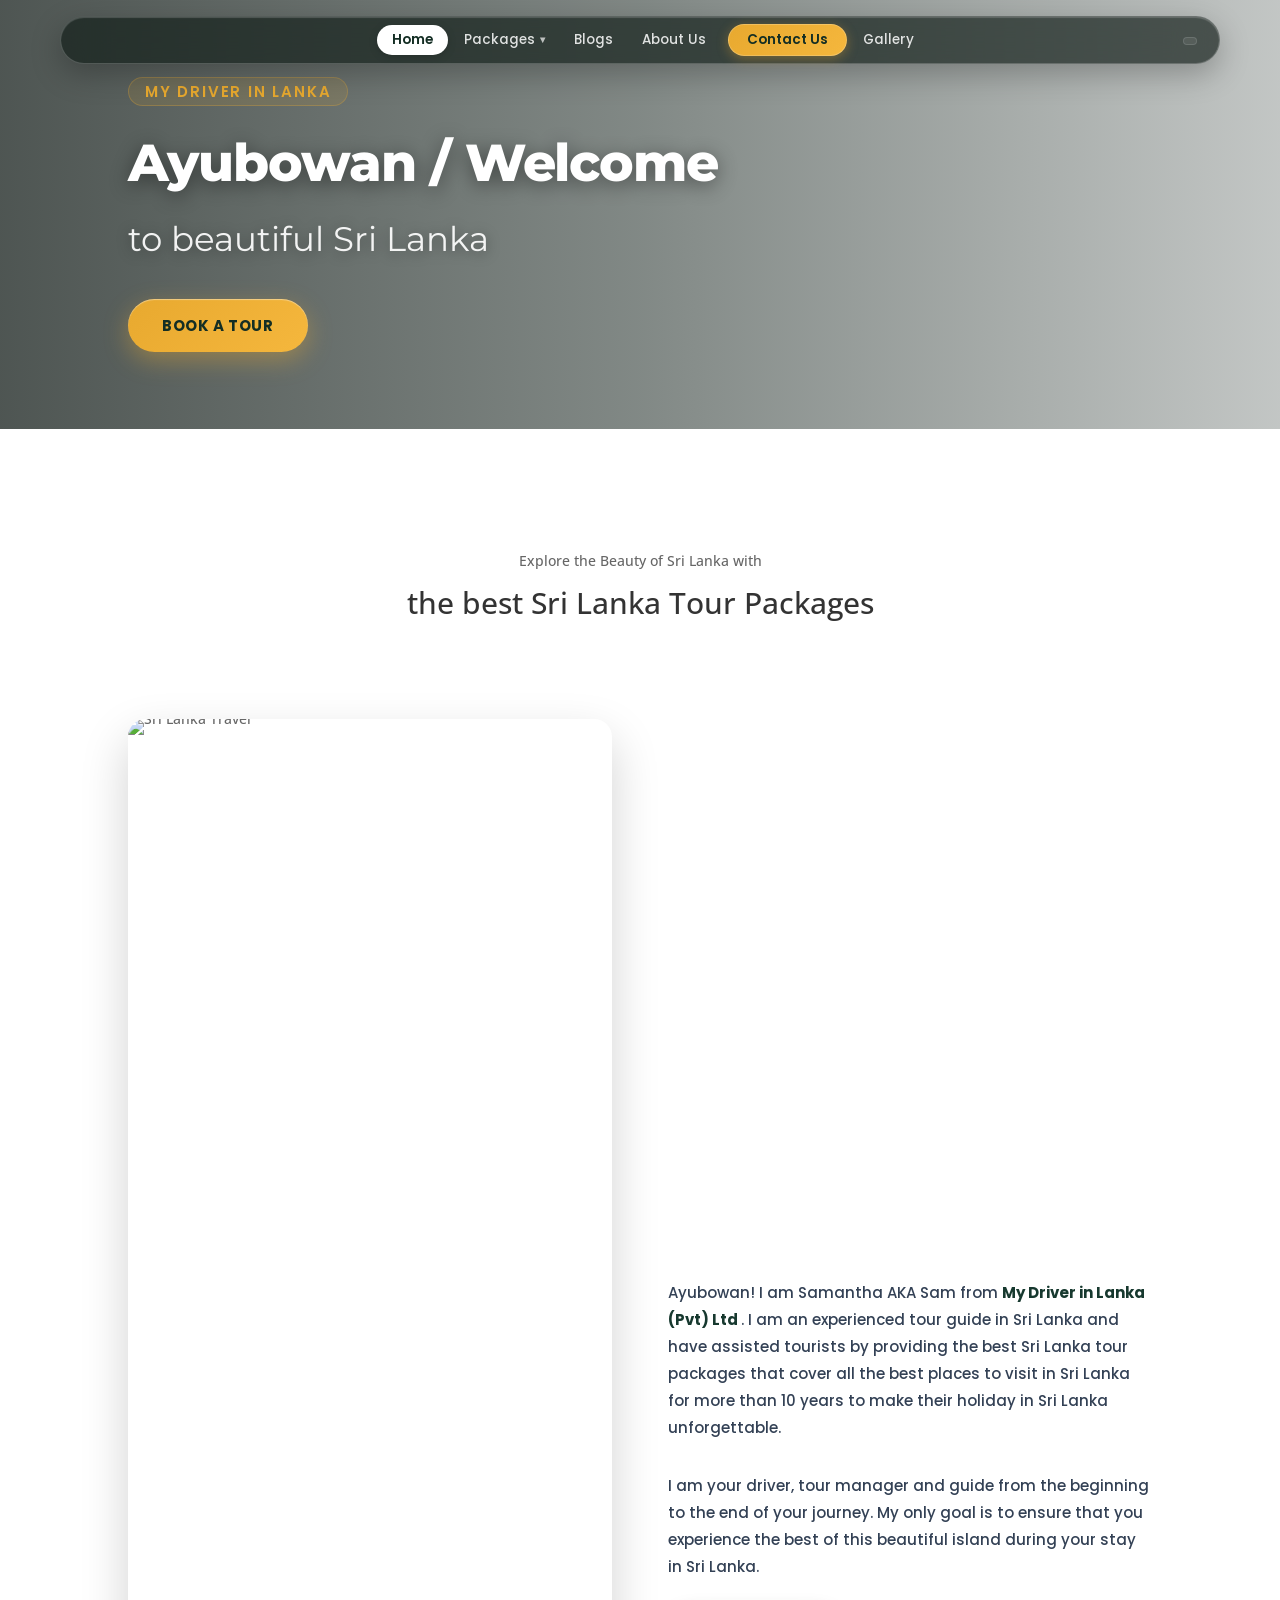
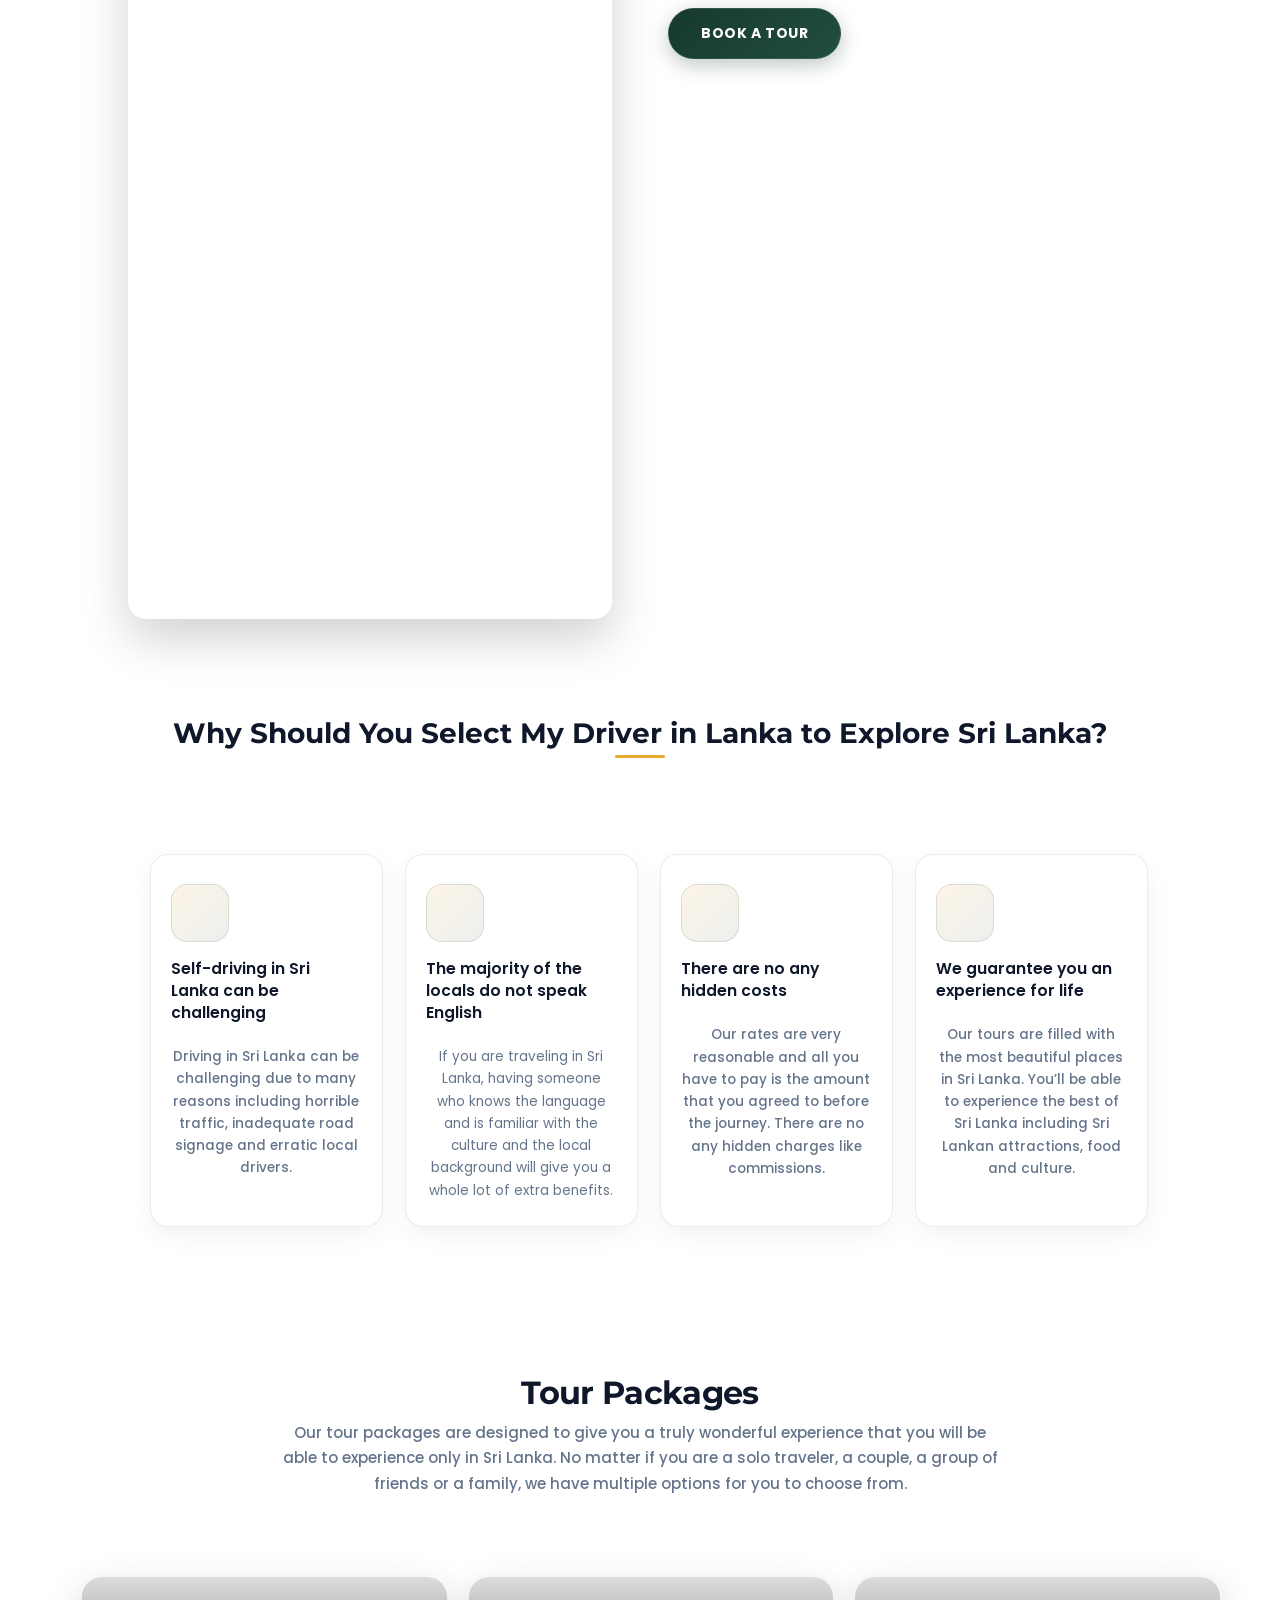
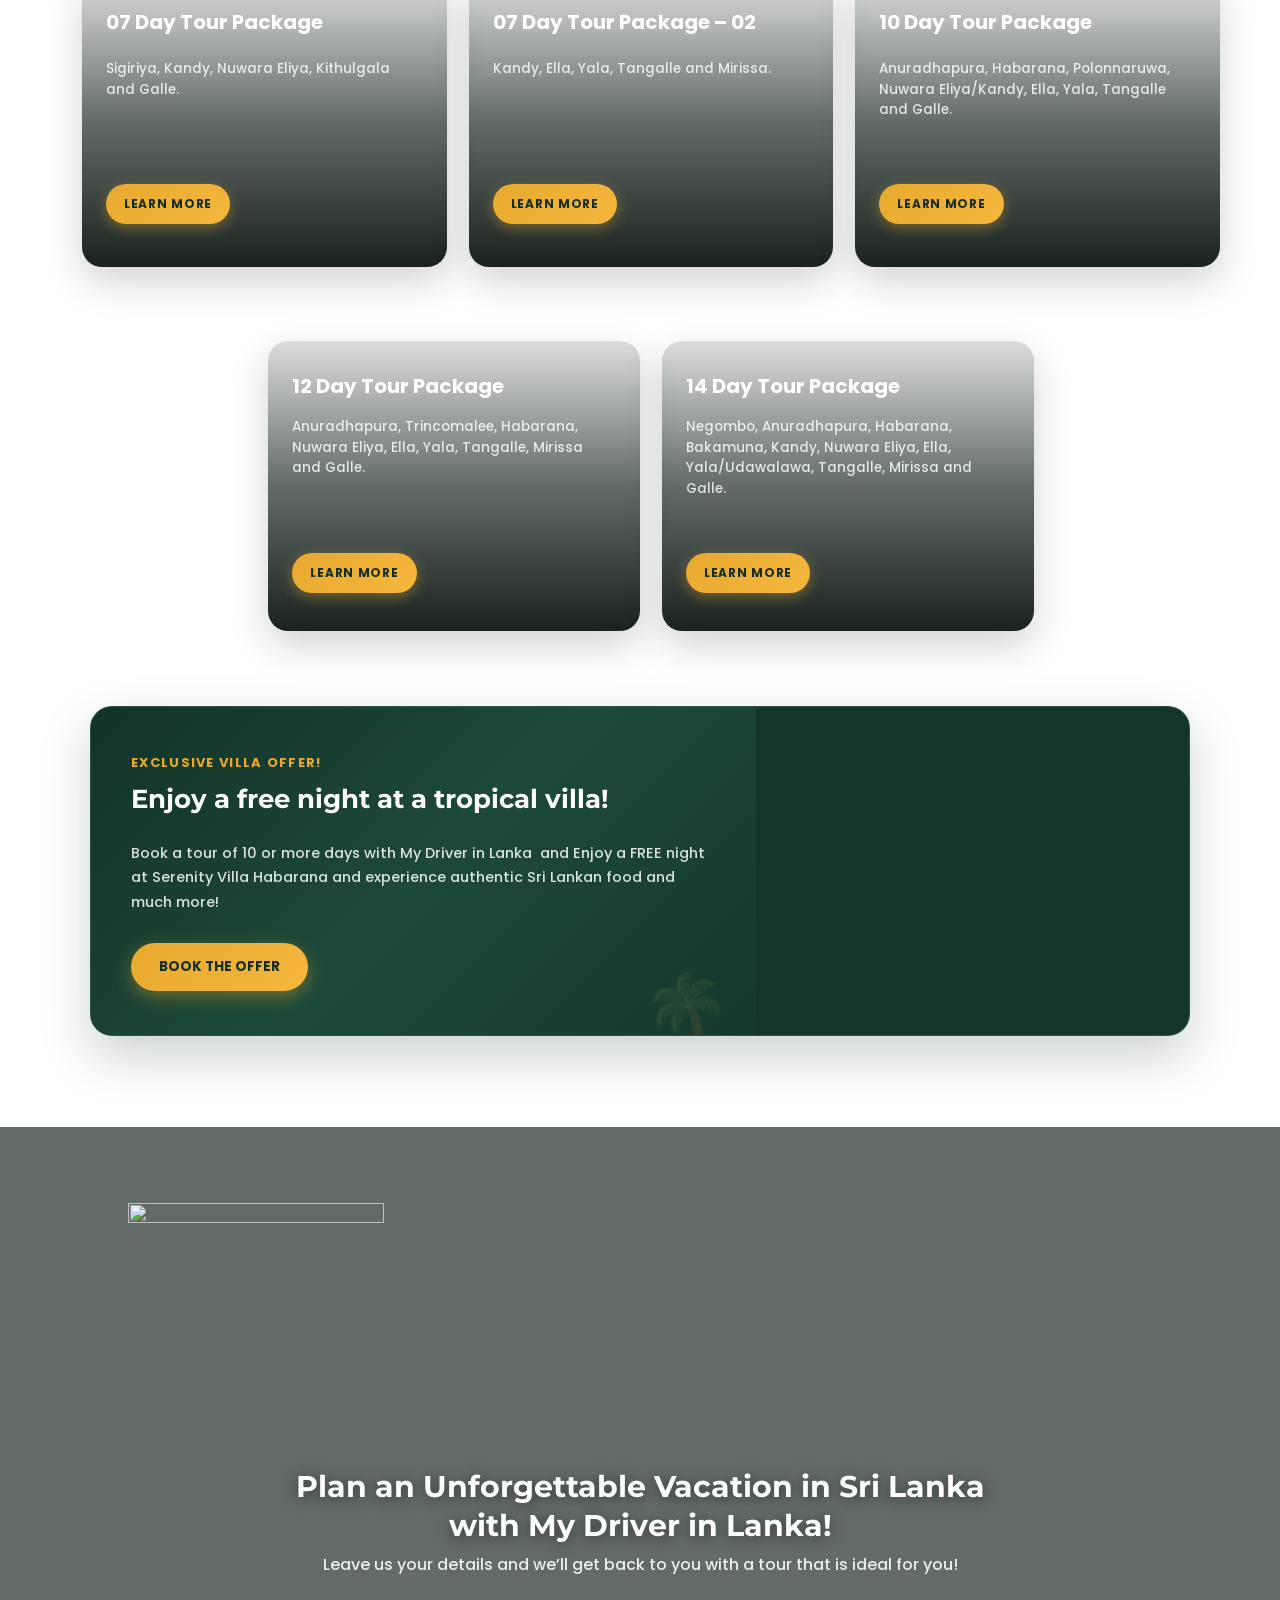
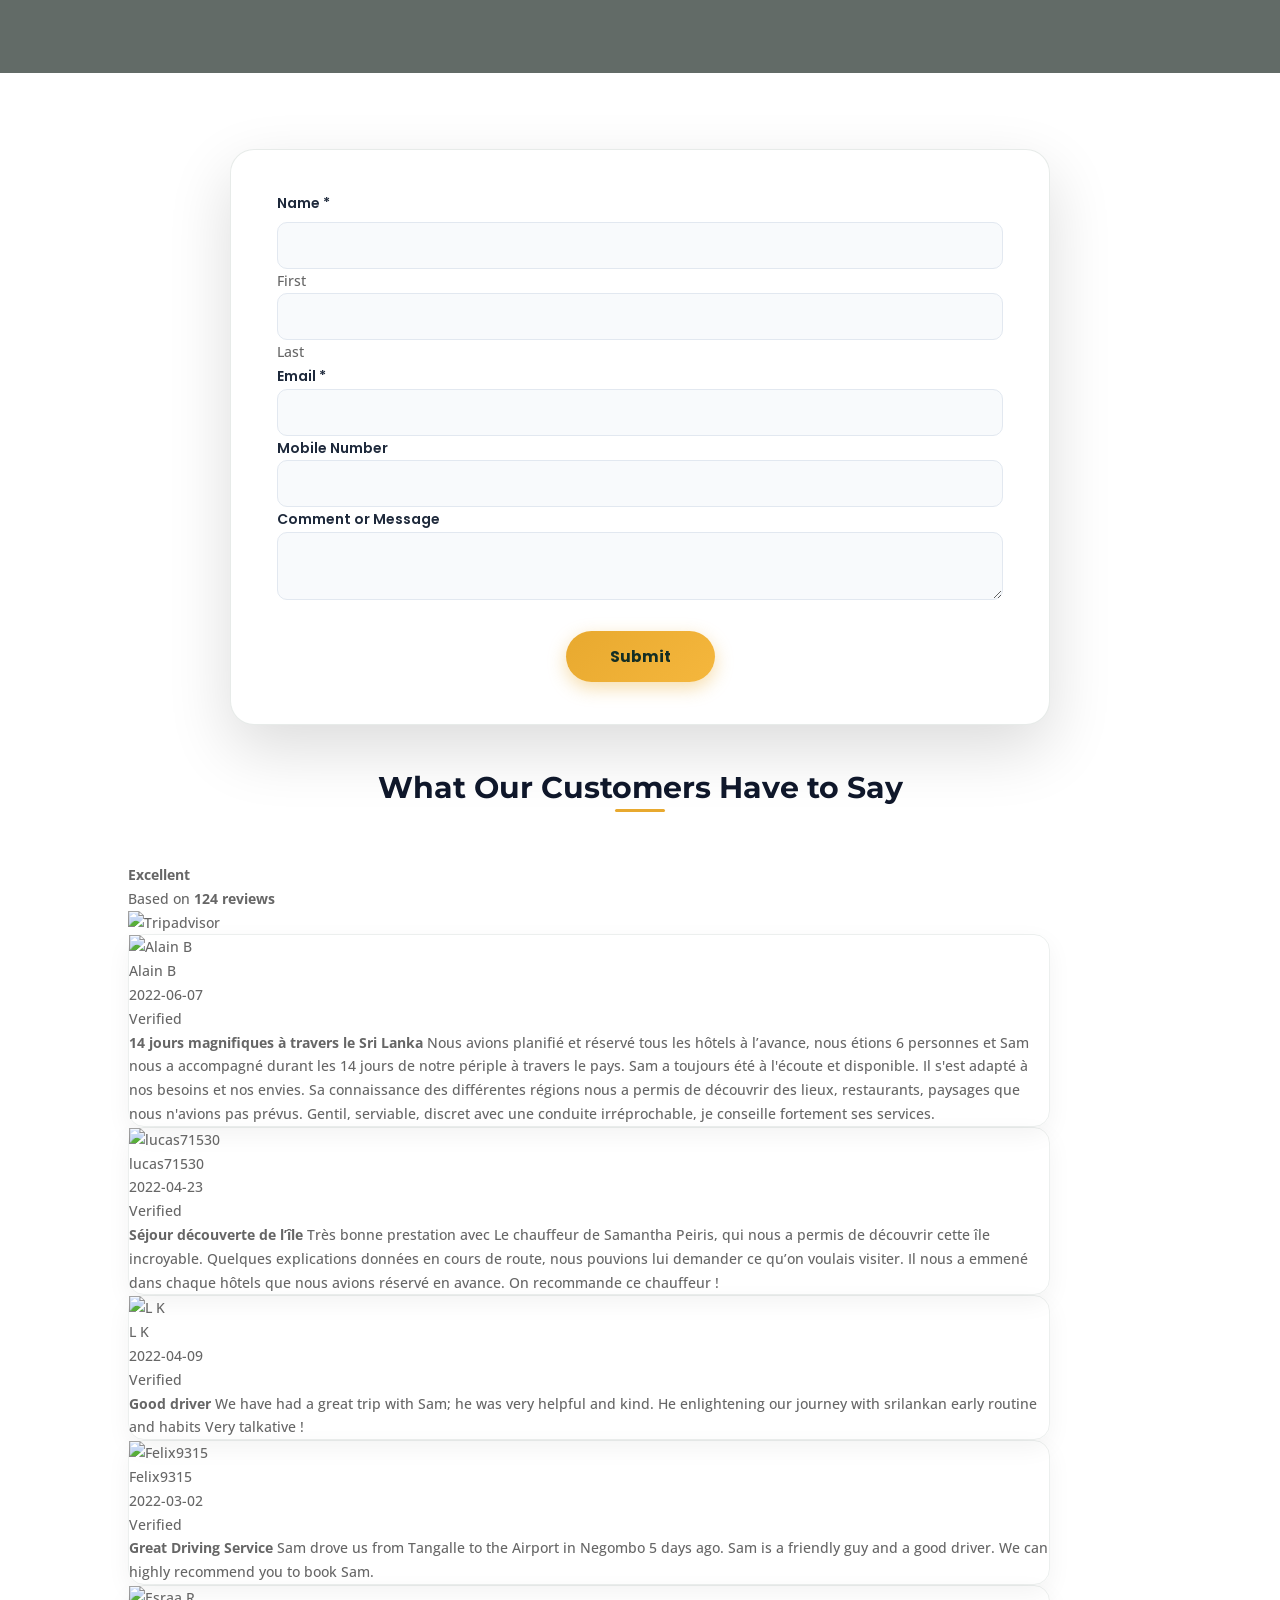
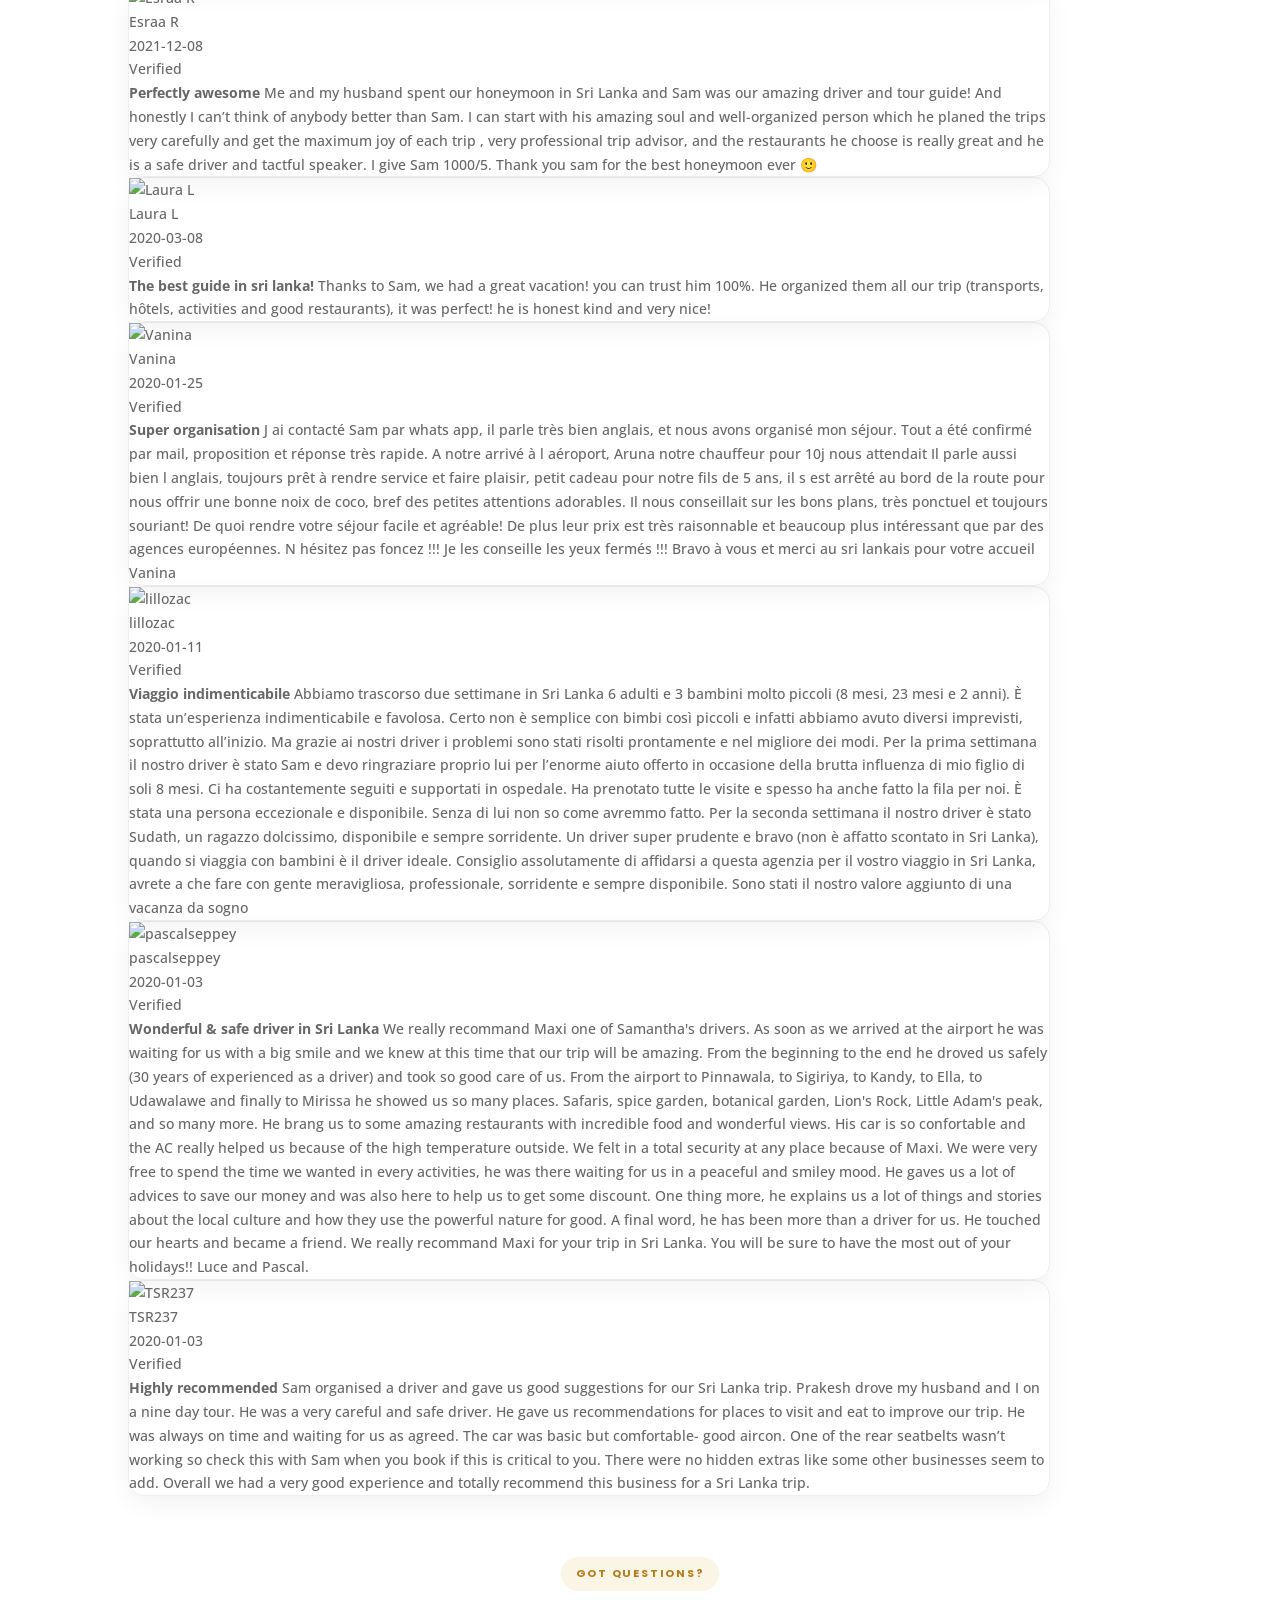
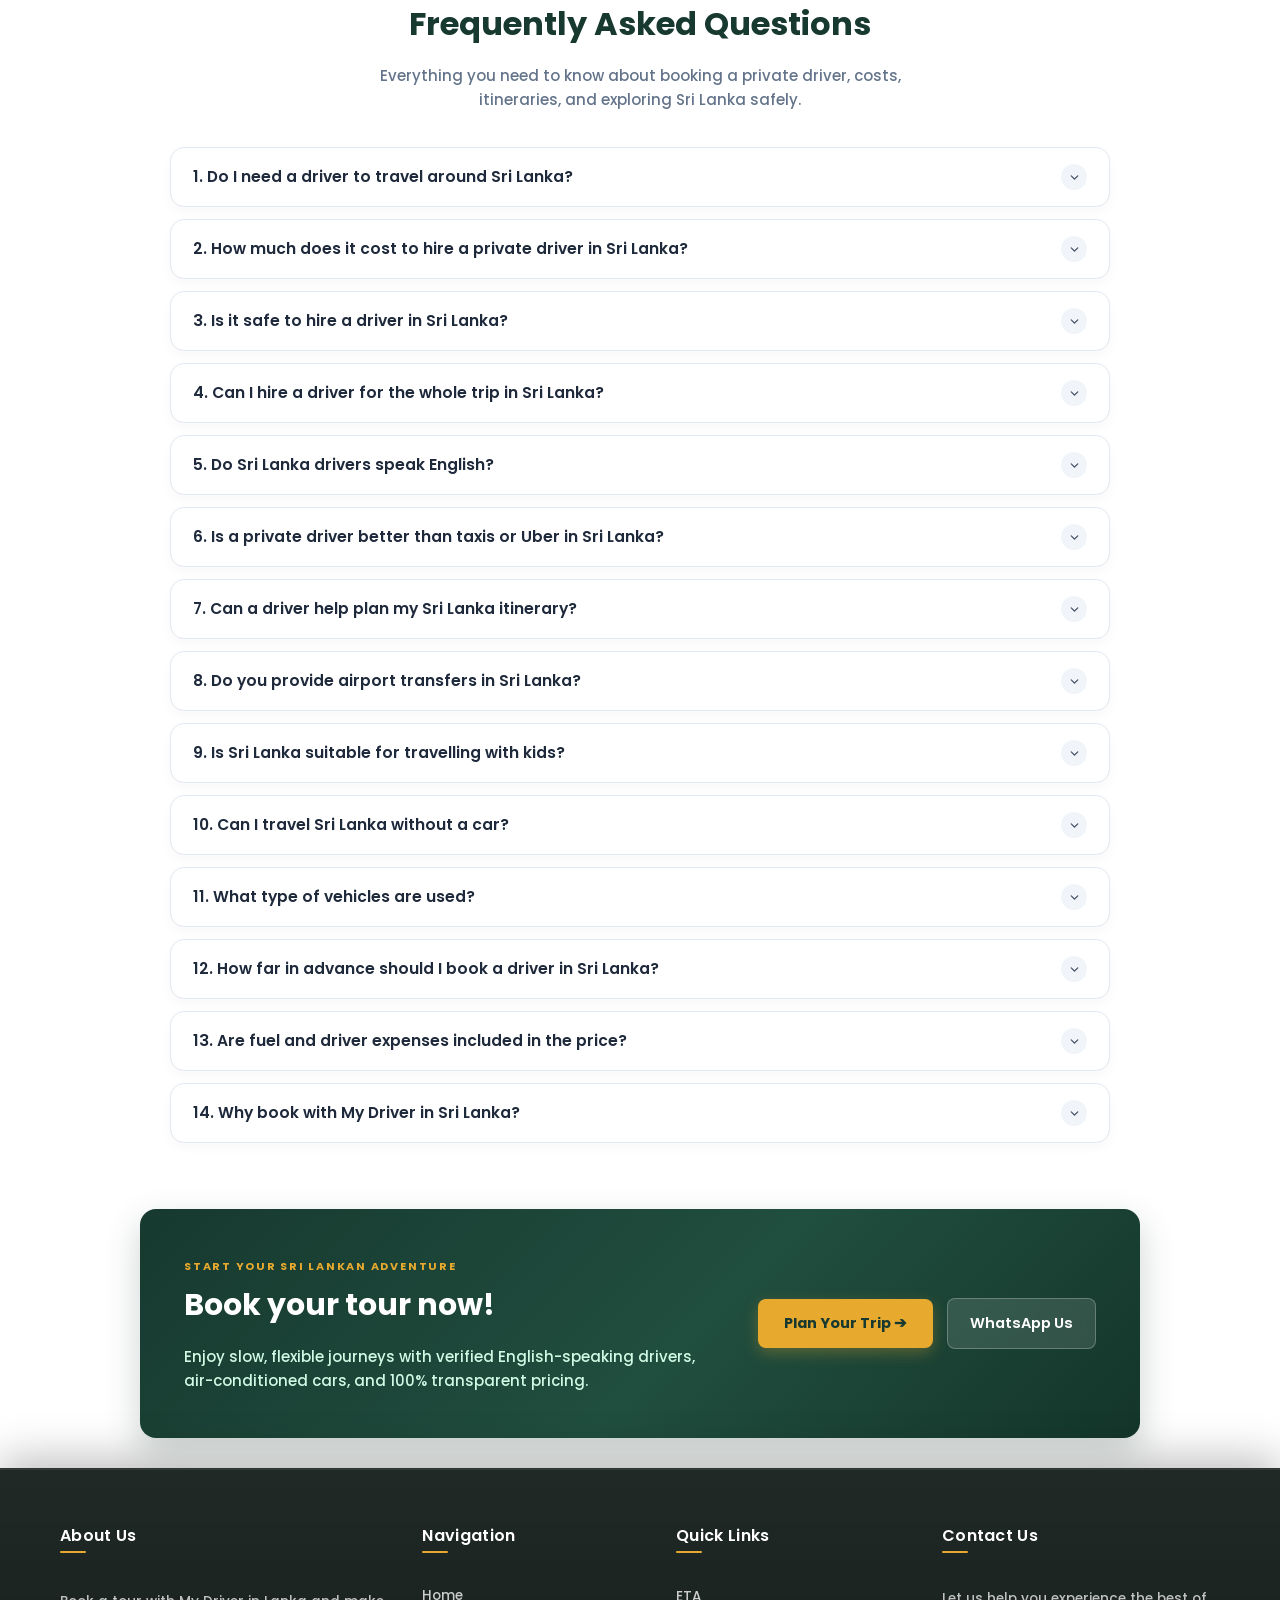
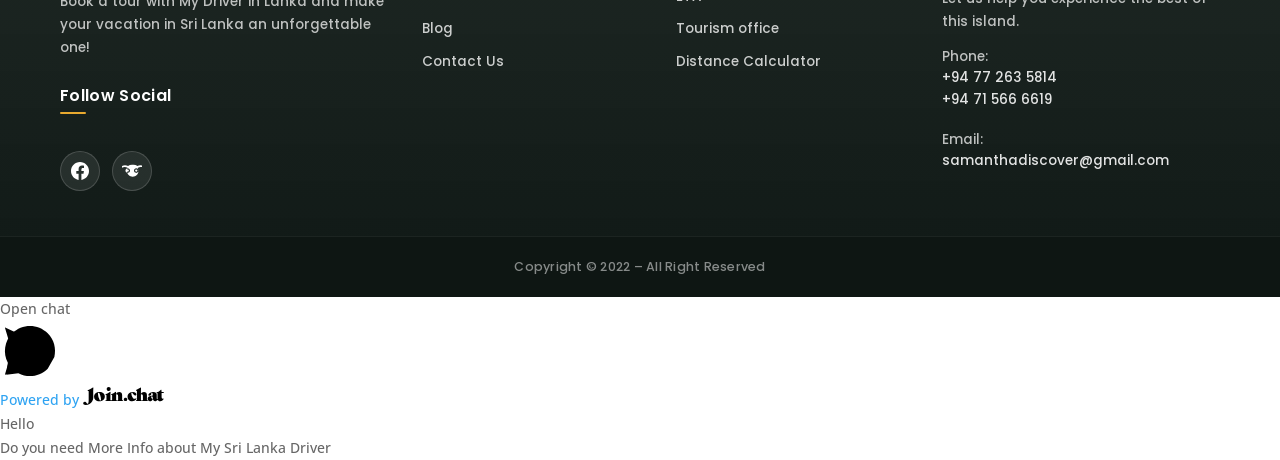
==== commit 6f65a4de: "after all fix" ====
--- a/index.html
+++ b/index.html
@@ -1,59 +1,60 @@
 <!DOCTYPE html>
 <html lang="en-US" prefix="og: https://ogp.me/ns#">
-<head>
-	<meta charset="UTF-8" />
-<meta http-equiv="X-UA-Compatible" content="IE=edge">
-	<link rel="pingback" href="https://mysrilankadriver.com/xmlrpc.php" />
-
-	<script type="text/javascript">
-		document.documentElement.className = 'js';
-	</script>
-	
-	<script type="text/javascript">
-			let jqueryParams=[],jQuery=function(r){return jqueryParams=[...jqueryParams,r],jQuery},$=function(r){return jqueryParams=[...jqueryParams,r],$};window.jQuery=jQuery,window.$=jQuery;let customHeadScripts=!1;jQuery.fn=jQuery.prototype={},$.fn=jQuery.prototype={},jQuery.noConflict=function(r){if(window.jQuery)return jQuery=window.jQuery,$=window.jQuery,customHeadScripts=!0,jQuery.noConflict},jQuery.ready=function(r){jqueryParams=[...jqueryParams,r]},$.ready=function(r){jqueryParams=[...jqueryParams,r]},jQuery.load=function(r){jqueryParams=[...jqueryParams,r]},$.load=function(r){jqueryParams=[...jqueryParams,r]},jQuery.fn.ready=function(r){jqueryParams=[...jqueryParams,r]},$.fn.ready=function(r){jqueryParams=[...jqueryParams,r]};</script>
-<!-- Search Engine Optimization by Rank Math - https://rankmath.com/ -->
-<title>My Driver in Sri Lanka | Best Local Drivers In Sri Lanka</title>
-<meta name="description" content="I&#039;m Sam. My personal, private chauffer service in Sri Lanka goes beyond the usual tourist spots, offering you the true taste of Sri Lanka&#039;s culture and nature!"/>
-<meta name="robots" content="index, follow, max-snippet:-1, max-video-preview:-1, max-image-preview:large"/>
-<link rel="canonical" href="./" />
-<meta property="og:locale" content="en_US" />
-<meta property="og:type" content="website" />
-<meta property="og:title" content="My Driver in Sri Lanka | Best Local Drivers In Sri Lanka" />
-<meta property="og:description" content="I&#039;m Sam. My personal, private chauffer service in Sri Lanka goes beyond the usual tourist spots, offering you the true taste of Sri Lanka&#039;s culture and nature!" />
-<meta property="og:url" content="https://mysrilankadriver.com/" />
-<meta property="og:site_name" content="My Sri Lanka Driver" />
-<meta property="og:updated_time" content="2026-02-07T22:14:55+00:00" />
-<meta property="article:published_time" content="2022-09-23T03:56:46+00:00" />
-<meta property="article:modified_time" content="2026-02-07T22:14:55+00:00" />
-<meta name="twitter:card" content="summary_large_image" />
-<meta name="twitter:title" content="My Driver in Sri Lanka | Best Local Drivers In Sri Lanka" />
-<meta name="twitter:description" content="I&#039;m Sam. My personal, private chauffer service in Sri Lanka goes beyond the usual tourist spots, offering you the true taste of Sri Lanka&#039;s culture and nature!" />
-<meta name="twitter:label1" content="Written by" />
-<meta name="twitter:data1" content="admin" />
-<meta name="twitter:label2" content="Time to read" />
-<meta name="twitter:data2" content="31 minutes" />
-<script type="application/ld+json" class="rank-math-schema">{"@context":"https://schema.org","@graph":[{"@type":["TravelAgency","Organization"],"@id":"https://mysrilankadriver.com/#organization","name":"My Driver in Lanka (Pvt) Ltd","url":"https://mysrilankadriver.com","logo":{"@type":"ImageObject","@id":"https://mysrilankadriver.com/#logo","url":"https://mysrilankadriver.com/wp-content/uploads/2022/10/logo-e1666207292445.png","contentUrl":"https://mysrilankadriver.com/wp-content/uploads/2022/10/logo-e1666207292445.png","caption":"My Driver in Lanka (Pvt) Ltd","inLanguage":"en-US","width":"415","height":"222"},"openingHours":["Monday,Tuesday,Wednesday,Thursday,Friday,Saturday,Sunday 09:00-17:00"],"image":{"@id":"https://mysrilankadriver.com/#logo"}},{"@type":"WebSite","@id":"https://mysrilankadriver.com/#website","url":"https://mysrilankadriver.com","name":"My Driver in Lanka (Pvt) Ltd","publisher":{"@id":"https://mysrilankadriver.com/#organization"},"inLanguage":"en-US","potentialAction":{"@type":"SearchAction","target":"https://mysrilankadriver.com/?s={search_term_string}","query-input":"required name=search_term_string"}},{"@type":"WebPage","@id":"https://mysrilankadriver.com/#webpage","url":"https://mysrilankadriver.com/","name":"My Driver in Sri Lanka | Best Local Drivers In Sri Lanka","datePublished":"2022-09-23T03:56:46+00:00","dateModified":"2026-02-07T22:14:55+00:00","about":{"@id":"https://mysrilankadriver.com/#organization"},"isPartOf":{"@id":"https://mysrilankadriver.com/#website"},"inLanguage":"en-US"},{"@type":"Person","@id":"https://mysrilankadriver.com/author/samantha/","name":"admin","url":"https://mysrilankadriver.com/author/samantha/","image":{"@type":"ImageObject","@id":"https://secure.gravatar.com/avatar/ea98655004cab11b56bff7c4c1c02028397dc128672c17375a250ccbe1a225ee?s=96&amp;d=mm&amp;r=g","url":"https://secure.gravatar.com/avatar/ea98655004cab11b56bff7c4c1c02028397dc128672c17375a250ccbe1a225ee?s=96&amp;d=mm&amp;r=g","caption":"admin","inLanguage":"en-US"},"sameAs":["https://site.mysrilankadriver.com"],"worksFor":{"@id":"https://mysrilankadriver.com/#organization"}},{"@type":"Article","headline":"My Driver in Sri Lanka | Best Local Drivers In Sri Lanka","keywords":"Sri Lanka tour packages","datePublished":"2022-09-23T03:56:46+00:00","dateModified":"2026-02-07T22:14:55+00:00","author":{"@id":"https://mysrilankadriver.com/author/samantha/","name":"admin"},"publisher":{"@id":"https://mysrilankadriver.com/#organization"},"description":"I&#039;m Sam. My personal, private chauffer service in Sri Lanka goes beyond the usual tourist spots, offering you the true taste of Sri Lanka&#039;s culture and nature!","name":"My Driver in Sri Lanka | Best Local Drivers In Sri Lanka","@id":"https://mysrilankadriver.com/#richSnippet","isPartOf":{"@id":"https://mysrilankadriver.com/#webpage"},"inLanguage":"en-US","mainEntityOfPage":{"@id":"https://mysrilankadriver.com/#webpage"}}]}</script>
-<!-- /Rank Math WordPress SEO plugin -->
-
-<link rel='dns-prefetch' href='//fonts.googleapis.com' />
-<link rel="alternate" type="application/rss+xml" title="My Sri Lanka Driver &raquo; Feed" href="https://mysrilankadriver.com/feed/" />
-<link rel="alternate" type="application/rss+xml" title="My Sri Lanka Driver &raquo; Comments Feed" href="https://mysrilankadriver.com/comments/feed/" />
-<link rel="alternate" title="oEmbed (JSON)" type="application/json+oembed" href="https://mysrilankadriver.com/wp-json/oembed/1.0/embed?url=https%3A%2F%2Fmysrilankadriver.com%2F" />
-<link rel="alternate" title="oEmbed (XML)" type="text/xml+oembed" href="https://mysrilankadriver.com/wp-json/oembed/1.0/embed?url=https%3A%2F%2Fmysrilankadriver.com%2F&#038;format=xml" />
-<meta content="Divi v.4.18.0" name="generator"/><style id="wp-img-auto-sizes-contain-inline-css">
-img:is([sizes=auto i],[sizes^="auto," i]){contain-intrinsic-size:3000px 1500px}
+ <head>
+  <meta charset="utf-8"/>
+  <meta content="IE=edge" http-equiv="X-UA-Compatible"/>
+  <link href="https://mysrilankadriver.com/xmlrpc.php" rel="pingback"/>
+  <script type="text/javascript">
+   document.documentElement.className = 'js';
+  </script>
+  <script type="text/javascript">
+   let jqueryParams=[],jQuery=function(r){return jqueryParams=[...jqueryParams,r],jQuery},$=function(r){return jqueryParams=[...jqueryParams,r],$};window.jQuery=jQuery,window.$=jQuery;let customHeadScripts=!1;jQuery.fn=jQuery.prototype={},$.fn=jQuery.prototype={},jQuery.noConflict=function(r){if(window.jQuery)return jQuery=window.jQuery,$=window.jQuery,customHeadScripts=!0,jQuery.noConflict},jQuery.ready=function(r){jqueryParams=[...jqueryParams,r]},$.ready=function(r){jqueryParams=[...jqueryParams,r]},jQuery.load=function(r){jqueryParams=[...jqueryParams,r]},$.load=function(r){jqueryParams=[...jqueryParams,r]},jQuery.fn.ready=function(r){jqueryParams=[...jqueryParams,r]},$.fn.ready=function(r){jqueryParams=[...jqueryParams,r]};
+  </script>
+  <!-- Search Engine Optimization by Rank Math - https://rankmath.com/ -->
+  <title>
+   My Driver in Sri Lanka | Best Local Drivers In Sri Lanka
+  </title>
+  <meta content="I'm Sam. My personal, private chauffer service in Sri Lanka goes beyond the usual tourist spots, offering you the true taste of Sri Lanka's culture and nature!" name="description">
+   <meta content="index, follow, max-snippet:-1, max-video-preview:-1, max-image-preview:large" name="robots"/>
+   <link href="./" rel="canonical"/>
+   <meta content="en_US" property="og:locale"/>
+   <meta content="website" property="og:type"/>
+   <meta content="My Driver in Sri Lanka | Best Local Drivers In Sri Lanka" property="og:title"/>
+   <meta content="I'm Sam. My personal, private chauffer service in Sri Lanka goes beyond the usual tourist spots, offering you the true taste of Sri Lanka's culture and nature!" property="og:description"/>
+   <meta content="https://mysrilankadriver.com/" property="og:url"/>
+   <meta content="My Sri Lanka Driver" property="og:site_name"/>
+   <meta content="2026-02-07T22:14:55+00:00" property="og:updated_time"/>
+   <meta content="2022-09-23T03:56:46+00:00" property="article:published_time"/>
+   <meta content="2026-02-07T22:14:55+00:00" property="article:modified_time"/>
+   <meta content="summary_large_image" name="twitter:card"/>
+   <meta content="My Driver in Sri Lanka | Best Local Drivers In Sri Lanka" name="twitter:title"/>
+   <meta content="I'm Sam. My personal, private chauffer service in Sri Lanka goes beyond the usual tourist spots, offering you the true taste of Sri Lanka's culture and nature!" name="twitter:description"/>
+   <meta content="Written by" name="twitter:label1"/>
+   <meta content="admin" name="twitter:data1"/>
+   <meta content="Time to read" name="twitter:label2"/>
+   <meta content="31 minutes" name="twitter:data2"/>
+   <script class="rank-math-schema" type="application/ld+json">
+    {"@context":"https://schema.org","@graph":[{"@type":["TravelAgency","Organization"],"@id":"https://mysrilankadriver.com/#organization","name":"My Driver in Lanka (Pvt) Ltd","url":"https://mysrilankadriver.com","logo":{"@type":"ImageObject","@id":"https://mysrilankadriver.com/#logo","url":"https://mysrilankadriver.com/wp-content/uploads/2022/10/logo-e1666207292445.png","contentUrl":"https://mysrilankadriver.com/wp-content/uploads/2022/10/logo-e1666207292445.png","caption":"My Driver in Lanka (Pvt) Ltd","inLanguage":"en-US","width":"415","height":"222"},"openingHours":["Monday,Tuesday,Wednesday,Thursday,Friday,Saturday,Sunday 09:00-17:00"],"image":{"@id":"https://mysrilankadriver.com/#logo"}},{"@type":"WebSite","@id":"https://mysrilankadriver.com/#website","url":"https://mysrilankadriver.com","name":"My Driver in Lanka (Pvt) Ltd","publisher":{"@id":"https://mysrilankadriver.com/#organization"},"inLanguage":"en-US","potentialAction":{"@type":"SearchAction","target":"https://mysrilankadriver.com/?s={search_term_string}","query-input":"required name=search_term_string"}},{"@type":"WebPage","@id":"https://mysrilankadriver.com/#webpage","url":"https://mysrilankadriver.com/","name":"My Driver in Sri Lanka | Best Local Drivers In Sri Lanka","datePublished":"2022-09-23T03:56:46+00:00","dateModified":"2026-02-07T22:14:55+00:00","about":{"@id":"https://mysrilankadriver.com/#organization"},"isPartOf":{"@id":"https://mysrilankadriver.com/#website"},"inLanguage":"en-US"},{"@type":"Person","@id":"https://mysrilankadriver.com/author/samantha/","name":"admin","url":"https://mysrilankadriver.com/author/samantha/","image":{"@type":"ImageObject","@id":"https://secure.gravatar.com/avatar/ea98655004cab11b56bff7c4c1c02028397dc128672c17375a250ccbe1a225ee?s=96&amp;d=mm&amp;r=g","url":"https://secure.gravatar.com/avatar/ea98655004cab11b56bff7c4c1c02028397dc128672c17375a250ccbe1a225ee?s=96&amp;d=mm&amp;r=g","caption":"admin","inLanguage":"en-US"},"sameAs":["https://site.mysrilankadriver.com"],"worksFor":{"@id":"https://mysrilankadriver.com/#organization"}},{"@type":"Article","headline":"My Driver in Sri Lanka | Best Local Drivers In Sri Lanka","keywords":"Sri Lanka tour packages","datePublished":"2022-09-23T03:56:46+00:00","dateModified":"2026-02-07T22:14:55+00:00","author":{"@id":"https://mysrilankadriver.com/author/samantha/","name":"admin"},"publisher":{"@id":"https://mysrilankadriver.com/#organization"},"description":"I&#039;m Sam. My personal, private chauffer service in Sri Lanka goes beyond the usual tourist spots, offering you the true taste of Sri Lanka&#039;s culture and nature!","name":"My Driver in Sri Lanka | Best Local Drivers In Sri Lanka","@id":"https://mysrilankadriver.com/#richSnippet","isPartOf":{"@id":"https://mysrilankadriver.com/#webpage"},"inLanguage":"en-US","mainEntityOfPage":{"@id":"https://mysrilankadriver.com/#webpage"}}]}
+   </script>
+   <!-- /Rank Math WordPress SEO plugin -->
+   <link href="//fonts.googleapis.com" rel="dns-prefetch"/>
+   <link href="https://mysrilankadriver.com/feed/" rel="alternate" title="My Sri Lanka Driver &raquo; Feed" type="application/rss+xml"/>
+   <link href="https://mysrilankadriver.com/comments/feed/" rel="alternate" title="My Sri Lanka Driver &raquo; Comments Feed" type="application/rss+xml"/>
+   <link href="https://mysrilankadriver.com/wp-json/oembed/1.0/embed?url=https%3A%2F%2Fmysrilankadriver.com%2F" rel="alternate" title="oEmbed (JSON)" type="application/json+oembed"/>
+   <link href="https://mysrilankadriver.com/wp-json/oembed/1.0/embed?url=https%3A%2F%2Fmysrilankadriver.com%2F&amp;format=xml" rel="alternate" title="oEmbed (XML)" type="text/xml+oembed"/>
+   <meta content="Divi v.4.18.0" name="generator"/>
+   <style id="wp-img-auto-sizes-contain-inline-css">
+    img:is([sizes=auto i],[sizes^="auto," i]){contain-intrinsic-size:3000px 1500px}
 /*# sourceURL=wp-img-auto-sizes-contain-inline-css */
-</style>
-
-<style id="global-styles-inline-css">
-:root{--wp--preset--aspect-ratio--square: 1;--wp--preset--aspect-ratio--4-3: 4/3;--wp--preset--aspect-ratio--3-4: 3/4;--wp--preset--aspect-ratio--3-2: 3/2;--wp--preset--aspect-ratio--2-3: 2/3;--wp--preset--aspect-ratio--16-9: 16/9;--wp--preset--aspect-ratio--9-16: 9/16;--wp--preset--color--black: #000000;--wp--preset--color--cyan-bluish-gray: #abb8c3;--wp--preset--color--white: #ffffff;--wp--preset--color--pale-pink: #f78da7;--wp--preset--color--vivid-red: #cf2e2e;--wp--preset--color--luminous-vivid-orange: #ff6900;--wp--preset--color--luminous-vivid-amber: #fcb900;--wp--preset--color--light-green-cyan: #7bdcb5;--wp--preset--color--vivid-green-cyan: #00d084;--wp--preset--color--pale-cyan-blue: #8ed1fc;--wp--preset--color--vivid-cyan-blue: #0693e3;--wp--preset--color--vivid-purple: #9b51e0;--wp--preset--gradient--vivid-cyan-blue-to-vivid-purple: linear-gradient(135deg,rgb(6,147,227) 0%,rgb(155,81,224) 100%);--wp--preset--gradient--light-green-cyan-to-vivid-green-cyan: linear-gradient(135deg,rgb(122,220,180) 0%,rgb(0,208,130) 100%);--wp--preset--gradient--luminous-vivid-amber-to-luminous-vivid-orange: linear-gradient(135deg,rgb(252,185,0) 0%,rgb(255,105,0) 100%);--wp--preset--gradient--luminous-vivid-orange-to-vivid-red: linear-gradient(135deg,rgb(255,105,0) 0%,rgb(207,46,46) 100%);--wp--preset--gradient--very-light-gray-to-cyan-bluish-gray: linear-gradient(135deg,rgb(238,238,238) 0%,rgb(169,184,195) 100%);--wp--preset--gradient--cool-to-warm-spectrum: linear-gradient(135deg,rgb(74,234,220) 0%,rgb(151,120,209) 20%,rgb(207,42,186) 40%,rgb(238,44,130) 60%,rgb(251,105,98) 80%,rgb(254,248,76) 100%);--wp--preset--gradient--blush-light-purple: linear-gradient(135deg,rgb(255,206,236) 0%,rgb(152,150,240) 100%);--wp--preset--gradient--blush-bordeaux: linear-gradient(135deg,rgb(254,205,165) 0%,rgb(254,45,45) 50%,rgb(107,0,62) 100%);--wp--preset--gradient--luminous-dusk: linear-gradient(135deg,rgb(255,203,112) 0%,rgb(199,81,192) 50%,rgb(65,88,208) 100%);--wp--preset--gradient--pale-ocean: linear-gradient(135deg,rgb(255,245,203) 0%,rgb(182,227,212) 50%,rgb(51,167,181) 100%);--wp--preset--gradient--electric-grass: linear-gradient(135deg,rgb(202,248,128) 0%,rgb(113,206,126) 100%);--wp--preset--gradient--midnight: linear-gradient(135deg,rgb(2,3,129) 0%,rgb(40,116,252) 100%);--wp--preset--font-size--small: 13px;--wp--preset--font-size--medium: 20px;--wp--preset--font-size--large: 36px;--wp--preset--font-size--x-large: 42px;--wp--preset--spacing--20: 0.44rem;--wp--preset--spacing--30: 0.67rem;--wp--preset--spacing--40: 1rem;--wp--preset--spacing--50: 1.5rem;--wp--preset--spacing--60: 2.25rem;--wp--preset--spacing--70: 3.38rem;--wp--preset--spacing--80: 5.06rem;--wp--preset--shadow--natural: 6px 6px 9px rgba(0, 0, 0, 0.2);--wp--preset--shadow--deep: 12px 12px 50px rgba(0, 0, 0, 0.4);--wp--preset--shadow--sharp: 6px 6px 0px rgba(0, 0, 0, 0.2);--wp--preset--shadow--outlined: 6px 6px 0px -3px rgb(255, 255, 255), 6px 6px rgb(0, 0, 0);--wp--preset--shadow--crisp: 6px 6px 0px rgb(0, 0, 0);}.wp-block-button{--wp--preset--dimension--25: 25%;--wp--preset--dimension--50: 50%;--wp--preset--dimension--75: 75%;--wp--preset--dimension--100: 100%;}:root { --wp--style--global--content-size: 823px;--wp--style--global--wide-size: 1080px; }:where(body) { margin: 0; }.wp-site-blocks > .alignleft { float: left; margin-right: 2em; }.wp-site-blocks > .alignright { float: right; margin-left: 2em; }.wp-site-blocks > .aligncenter { justify-content: center; margin-left: auto; margin-right: auto; }:where(.is-layout-flex){gap: 0.5em;}:where(.is-layout-grid){gap: 0.5em;}.is-layout-flow > .alignleft{float: left;margin-inline-start: 0;margin-inline-end: 2em;}.is-layout-flow > .alignright{float: right;margin-inline-start: 2em;margin-inline-end: 0;}.is-layout-flow > .aligncenter{margin-left: auto !important;margin-right: auto !important;}.is-layout-constrained > .alignleft{float: left;margin-inline-start: 0;margin-inline-end: 2em;}.is-layout-constrained > .alignright{float: right;margin-inline-start: 2em;margin-inline-end: 0;}.is-layout-constrained > .aligncenter{margin-left: auto !important;margin-right: auto !important;}.is-layout-constrained > :where(:not(.alignleft):not(.alignright):not(.alignfull)){max-width: var(--wp--style--global--content-size);margin-left: auto !important;margin-right: auto !important;}.is-layout-constrained > .alignwide{max-width: var(--wp--style--global--wide-size);}body .is-layout-flex{display: flex;}.is-layout-flex{flex-wrap: wrap;align-items: center;}.is-layout-flex > :is(*, div){margin: 0;}body .is-layout-grid{display: grid;}.is-layout-grid > :is(*, div){margin: 0;}body{padding-top: 0px;padding-right: 0px;padding-bottom: 0px;padding-left: 0px;}:root :where(.wp-element-button, .wp-block-button__link){background-color: #32373c;border-width: 0;color: #fff;font-family: inherit;font-size: inherit;font-style: inherit;font-weight: inherit;letter-spacing: inherit;line-height: inherit;padding-top: calc(0.667em + 2px);padding-right: calc(1.333em + 2px);padding-bottom: calc(0.667em + 2px);padding-left: calc(1.333em + 2px);text-decoration: none;text-transform: inherit;}.has-black-color{color: var(--wp--preset--color--black) !important;}.has-cyan-bluish-gray-color{color: var(--wp--preset--color--cyan-bluish-gray) !important;}.has-white-color{color: var(--wp--preset--color--white) !important;}.has-pale-pink-color{color: var(--wp--preset--color--pale-pink) !important;}.has-vivid-red-color{color: var(--wp--preset--color--vivid-red) !important;}.has-luminous-vivid-orange-color{color: var(--wp--preset--color--luminous-vivid-orange) !important;}.has-luminous-vivid-amber-color{color: var(--wp--preset--color--luminous-vivid-amber) !important;}.has-light-green-cyan-color{color: var(--wp--preset--color--light-green-cyan) !important;}.has-vivid-green-cyan-color{color: var(--wp--preset--color--vivid-green-cyan) !important;}.has-pale-cyan-blue-color{color: var(--wp--preset--color--pale-cyan-blue) !important;}.has-vivid-cyan-blue-color{color: var(--wp--preset--color--vivid-cyan-blue) !important;}.has-vivid-purple-color{color: var(--wp--preset--color--vivid-purple) !important;}.has-black-background-color{background-color: var(--wp--preset--color--black) !important;}.has-cyan-bluish-gray-background-color{background-color: var(--wp--preset--color--cyan-bluish-gray) !important;}.has-white-background-color{background-color: var(--wp--preset--color--white) !important;}.has-pale-pink-background-color{background-color: var(--wp--preset--color--pale-pink) !important;}.has-vivid-red-background-color{background-color: var(--wp--preset--color--vivid-red) !important;}.has-luminous-vivid-orange-background-color{background-color: var(--wp--preset--color--luminous-vivid-orange) !important;}.has-luminous-vivid-amber-background-color{background-color: var(--wp--preset--color--luminous-vivid-amber) !important;}.has-light-green-cyan-background-color{background-color: var(--wp--preset--color--light-green-cyan) !important;}.has-vivid-green-cyan-background-color{background-color: var(--wp--preset--color--vivid-green-cyan) !important;}.has-pale-cyan-blue-background-color{background-color: var(--wp--preset--color--pale-cyan-blue) !important;}.has-vivid-cyan-blue-background-color{background-color: var(--wp--preset--color--vivid-cyan-blue) !important;}.has-vivid-purple-background-color{background-color: var(--wp--preset--color--vivid-purple) !important;}.has-black-border-color{border-color: var(--wp--preset--color--black) !important;}.has-cyan-bluish-gray-border-color{border-color: var(--wp--preset--color--cyan-bluish-gray) !important;}.has-white-border-color{border-color: var(--wp--preset--color--white) !important;}.has-pale-pink-border-color{border-color: var(--wp--preset--color--pale-pink) !important;}.has-vivid-red-border-color{border-color: var(--wp--preset--color--vivid-red) !important;}.has-luminous-vivid-orange-border-color{border-color: var(--wp--preset--color--luminous-vivid-orange) !important;}.has-luminous-vivid-amber-border-color{border-color: var(--wp--preset--color--luminous-vivid-amber) !important;}.has-light-green-cyan-border-color{border-color: var(--wp--preset--color--light-green-cyan) !important;}.has-vivid-green-cyan-border-color{border-color: var(--wp--preset--color--vivid-green-cyan) !important;}.has-pale-cyan-blue-border-color{border-color: var(--wp--preset--color--pale-cyan-blue) !important;}.has-vivid-cyan-blue-border-color{border-color: var(--wp--preset--color--vivid-cyan-blue) !important;}.has-vivid-purple-border-color{border-color: var(--wp--preset--color--vivid-purple) !important;}.has-vivid-cyan-blue-to-vivid-purple-gradient-background{background: var(--wp--preset--gradient--vivid-cyan-blue-to-vivid-purple) !important;}.has-light-green-cyan-to-vivid-green-cyan-gradient-background{background: var(--wp--preset--gradient--light-green-cyan-to-vivid-green-cyan) !important;}.has-luminous-vivid-amber-to-luminous-vivid-orange-gradient-background{background: var(--wp--preset--gradient--luminous-vivid-amber-to-luminous-vivid-orange) !important;}.has-luminous-vivid-orange-to-vivid-red-gradient-background{background: var(--wp--preset--gradient--luminous-vivid-orange-to-vivid-red) !important;}.has-very-light-gray-to-cyan-bluish-gray-gradient-background{background: var(--wp--preset--gradient--very-light-gray-to-cyan-bluish-gray) !important;}.has-cool-to-warm-spectrum-gradient-background{background: var(--wp--preset--gradient--cool-to-warm-spectrum) !important;}.has-blush-light-purple-gradient-background{background: var(--wp--preset--gradient--blush-light-purple) !important;}.has-blush-bordeaux-gradient-background{background: var(--wp--preset--gradient--blush-bordeaux) !important;}.has-luminous-dusk-gradient-background{background: var(--wp--preset--gradient--luminous-dusk) !important;}.has-pale-ocean-gradient-background{background: var(--wp--preset--gradient--pale-ocean) !important;}.has-electric-grass-gradient-background{background: var(--wp--preset--gradient--electric-grass) !important;}.has-midnight-gradient-background{background: var(--wp--preset--gradient--midnight) !important;}.has-small-font-size{font-size: var(--wp--preset--font-size--small) !important;}.has-medium-font-size{font-size: var(--wp--preset--font-size--medium) !important;}.has-large-font-size{font-size: var(--wp--preset--font-size--large) !important;}.has-x-large-font-size{font-size: var(--wp--preset--font-size--x-large) !important;}
+   </style>
+   <style id="global-styles-inline-css">
+    :root{--wp--preset--aspect-ratio--square: 1;--wp--preset--aspect-ratio--4-3: 4/3;--wp--preset--aspect-ratio--3-4: 3/4;--wp--preset--aspect-ratio--3-2: 3/2;--wp--preset--aspect-ratio--2-3: 2/3;--wp--preset--aspect-ratio--16-9: 16/9;--wp--preset--aspect-ratio--9-16: 9/16;--wp--preset--color--black: #000000;--wp--preset--color--cyan-bluish-gray: #abb8c3;--wp--preset--color--white: #ffffff;--wp--preset--color--pale-pink: #f78da7;--wp--preset--color--vivid-red: #cf2e2e;--wp--preset--color--luminous-vivid-orange: #ff6900;--wp--preset--color--luminous-vivid-amber: #fcb900;--wp--preset--color--light-green-cyan: #7bdcb5;--wp--preset--color--vivid-green-cyan: #00d084;--wp--preset--color--pale-cyan-blue: #8ed1fc;--wp--preset--color--vivid-cyan-blue: #0693e3;--wp--preset--color--vivid-purple: #9b51e0;--wp--preset--gradient--vivid-cyan-blue-to-vivid-purple: linear-gradient(135deg,rgb(6,147,227) 0%,rgb(155,81,224) 100%);--wp--preset--gradient--light-green-cyan-to-vivid-green-cyan: linear-gradient(135deg,rgb(122,220,180) 0%,rgb(0,208,130) 100%);--wp--preset--gradient--luminous-vivid-amber-to-luminous-vivid-orange: linear-gradient(135deg,rgb(252,185,0) 0%,rgb(255,105,0) 100%);--wp--preset--gradient--luminous-vivid-orange-to-vivid-red: linear-gradient(135deg,rgb(255,105,0) 0%,rgb(207,46,46) 100%);--wp--preset--gradient--very-light-gray-to-cyan-bluish-gray: linear-gradient(135deg,rgb(238,238,238) 0%,rgb(169,184,195) 100%);--wp--preset--gradient--cool-to-warm-spectrum: linear-gradient(135deg,rgb(74,234,220) 0%,rgb(151,120,209) 20%,rgb(207,42,186) 40%,rgb(238,44,130) 60%,rgb(251,105,98) 80%,rgb(254,248,76) 100%);--wp--preset--gradient--blush-light-purple: linear-gradient(135deg,rgb(255,206,236) 0%,rgb(152,150,240) 100%);--wp--preset--gradient--blush-bordeaux: linear-gradient(135deg,rgb(254,205,165) 0%,rgb(254,45,45) 50%,rgb(107,0,62) 100%);--wp--preset--gradient--luminous-dusk: linear-gradient(135deg,rgb(255,203,112) 0%,rgb(199,81,192) 50%,rgb(65,88,208) 100%);--wp--preset--gradient--pale-ocean: linear-gradient(135deg,rgb(255,245,203) 0%,rgb(182,227,212) 50%,rgb(51,167,181) 100%);--wp--preset--gradient--electric-grass: linear-gradient(135deg,rgb(202,248,128) 0%,rgb(113,206,126) 100%);--wp--preset--gradient--midnight: linear-gradient(135deg,rgb(2,3,129) 0%,rgb(40,116,252) 100%);--wp--preset--font-size--small: 13px;--wp--preset--font-size--medium: 20px;--wp--preset--font-size--large: 36px;--wp--preset--font-size--x-large: 42px;--wp--preset--spacing--20: 0.44rem;--wp--preset--spacing--30: 0.67rem;--wp--preset--spacing--40: 1rem;--wp--preset--spacing--50: 1.5rem;--wp--preset--spacing--60: 2.25rem;--wp--preset--spacing--70: 3.38rem;--wp--preset--spacing--80: 5.06rem;--wp--preset--shadow--natural: 6px 6px 9px rgba(0, 0, 0, 0.2);--wp--preset--shadow--deep: 12px 12px 50px rgba(0, 0, 0, 0.4);--wp--preset--shadow--sharp: 6px 6px 0px rgba(0, 0, 0, 0.2);--wp--preset--shadow--outlined: 6px 6px 0px -3px rgb(255, 255, 255), 6px 6px rgb(0, 0, 0);--wp--preset--shadow--crisp: 6px 6px 0px rgb(0, 0, 0);}.wp-block-button{--wp--preset--dimension--25: 25%;--wp--preset--dimension--50: 50%;--wp--preset--dimension--75: 75%;--wp--preset--dimension--100: 100%;}:root { --wp--style--global--content-size: 823px;--wp--style--global--wide-size: 1080px; }:where(body) { margin: 0; }.wp-site-blocks > .alignleft { float: left; margin-right: 2em; }.wp-site-blocks > .alignright { float: right; margin-left: 2em; }.wp-site-blocks > .aligncenter { justify-content: center; margin-left: auto; margin-right: auto; }:where(.is-layout-flex){gap: 0.5em;}:where(.is-layout-grid){gap: 0.5em;}.is-layout-flow > .alignleft{float: left;margin-inline-start: 0;margin-inline-end: 2em;}.is-layout-flow > .alignright{float: right;margin-inline-start: 2em;margin-inline-end: 0;}.is-layout-flow > .aligncenter{margin-left: auto !important;margin-right: auto !important;}.is-layout-constrained > .alignleft{float: left;margin-inline-start: 0;margin-inline-end: 2em;}.is-layout-constrained > .alignright{float: right;margin-inline-start: 2em;margin-inline-end: 0;}.is-layout-constrained > .aligncenter{margin-left: auto !important;margin-right: auto !important;}.is-layout-constrained > :where(:not(.alignleft):not(.alignright):not(.alignfull)){max-width: var(--wp--style--global--content-size);margin-left: auto !important;margin-right: auto !important;}.is-layout-constrained > .alignwide{max-width: var(--wp--style--global--wide-size);}body .is-layout-flex{display: flex;}.is-layout-flex{flex-wrap: wrap;align-items: center;}.is-layout-flex > :is(*, div){margin: 0;}body .is-layout-grid{display: grid;}.is-layout-grid > :is(*, div){margin: 0;}body{padding-top: 0px;padding-right: 0px;padding-bottom: 0px;padding-left: 0px;}:root :where(.wp-element-button, .wp-block-button__link){background-color: #32373c;border-width: 0;color: #fff;font-family: inherit;font-size: inherit;font-style: inherit;font-weight: inherit;letter-spacing: inherit;line-height: inherit;padding-top: calc(0.667em + 2px);padding-right: calc(1.333em + 2px);padding-bottom: calc(0.667em + 2px);padding-left: calc(1.333em + 2px);text-decoration: none;text-transform: inherit;}.has-black-color{color: var(--wp--preset--color--black) !important;}.has-cyan-bluish-gray-color{color: var(--wp--preset--color--cyan-bluish-gray) !important;}.has-white-color{color: var(--wp--preset--color--white) !important;}.has-pale-pink-color{color: var(--wp--preset--color--pale-pink) !important;}.has-vivid-red-color{color: var(--wp--preset--color--vivid-red) !important;}.has-luminous-vivid-orange-color{color: var(--wp--preset--color--luminous-vivid-orange) !important;}.has-luminous-vivid-amber-color{color: var(--wp--preset--color--luminous-vivid-amber) !important;}.has-light-green-cyan-color{color: var(--wp--preset--color--light-green-cyan) !important;}.has-vivid-green-cyan-color{color: var(--wp--preset--color--vivid-green-cyan) !important;}.has-pale-cyan-blue-color{color: var(--wp--preset--color--pale-cyan-blue) !important;}.has-vivid-cyan-blue-color{color: var(--wp--preset--color--vivid-cyan-blue) !important;}.has-vivid-purple-color{color: var(--wp--preset--color--vivid-purple) !important;}.has-black-background-color{background-color: var(--wp--preset--color--black) !important;}.has-cyan-bluish-gray-background-color{background-color: var(--wp--preset--color--cyan-bluish-gray) !important;}.has-white-background-color{background-color: var(--wp--preset--color--white) !important;}.has-pale-pink-background-color{background-color: var(--wp--preset--color--pale-pink) !important;}.has-vivid-red-background-color{background-color: var(--wp--preset--color--vivid-red) !important;}.has-luminous-vivid-orange-background-color{background-color: var(--wp--preset--color--luminous-vivid-orange) !important;}.has-luminous-vivid-amber-background-color{background-color: var(--wp--preset--color--luminous-vivid-amber) !important;}.has-light-green-cyan-background-color{background-color: var(--wp--preset--color--light-green-cyan) !important;}.has-vivid-green-cyan-background-color{background-color: var(--wp--preset--color--vivid-green-cyan) !important;}.has-pale-cyan-blue-background-color{background-color: var(--wp--preset--color--pale-cyan-blue) !important;}.has-vivid-cyan-blue-background-color{background-color: var(--wp--preset--color--vivid-cyan-blue) !important;}.has-vivid-purple-background-color{background-color: var(--wp--preset--color--vivid-purple) !important;}.has-black-border-color{border-color: var(--wp--preset--color--black) !important;}.has-cyan-bluish-gray-border-color{border-color: var(--wp--preset--color--cyan-bluish-gray) !important;}.has-white-border-color{border-color: var(--wp--preset--color--white) !important;}.has-pale-pink-border-color{border-color: var(--wp--preset--color--pale-pink) !important;}.has-vivid-red-border-color{border-color: var(--wp--preset--color--vivid-red) !important;}.has-luminous-vivid-orange-border-color{border-color: var(--wp--preset--color--luminous-vivid-orange) !important;}.has-luminous-vivid-amber-border-color{border-color: var(--wp--preset--color--luminous-vivid-amber) !important;}.has-light-green-cyan-border-color{border-color: var(--wp--preset--color--light-green-cyan) !important;}.has-vivid-green-cyan-border-color{border-color: var(--wp--preset--color--vivid-green-cyan) !important;}.has-pale-cyan-blue-border-color{border-color: var(--wp--preset--color--pale-cyan-blue) !important;}.has-vivid-cyan-blue-border-color{border-color: var(--wp--preset--color--vivid-cyan-blue) !important;}.has-vivid-purple-border-color{border-color: var(--wp--preset--color--vivid-purple) !important;}.has-vivid-cyan-blue-to-vivid-purple-gradient-background{background: var(--wp--preset--gradient--vivid-cyan-blue-to-vivid-purple) !important;}.has-light-green-cyan-to-vivid-green-cyan-gradient-background{background: var(--wp--preset--gradient--light-green-cyan-to-vivid-green-cyan) !important;}.has-luminous-vivid-amber-to-luminous-vivid-orange-gradient-background{background: var(--wp--preset--gradient--luminous-vivid-amber-to-luminous-vivid-orange) !important;}.has-luminous-vivid-orange-to-vivid-red-gradient-background{background: var(--wp--preset--gradient--luminous-vivid-orange-to-vivid-red) !important;}.has-very-light-gray-to-cyan-bluish-gray-gradient-background{background: var(--wp--preset--gradient--very-light-gray-to-cyan-bluish-gray) !important;}.has-cool-to-warm-spectrum-gradient-background{background: var(--wp--preset--gradient--cool-to-warm-spectrum) !important;}.has-blush-light-purple-gradient-background{background: var(--wp--preset--gradient--blush-light-purple) !important;}.has-blush-bordeaux-gradient-background{background: var(--wp--preset--gradient--blush-bordeaux) !important;}.has-luminous-dusk-gradient-background{background: var(--wp--preset--gradient--luminous-dusk) !important;}.has-pale-ocean-gradient-background{background: var(--wp--preset--gradient--pale-ocean) !important;}.has-electric-grass-gradient-background{background: var(--wp--preset--gradient--electric-grass) !important;}.has-midnight-gradient-background{background: var(--wp--preset--gradient--midnight) !important;}.has-small-font-size{font-size: var(--wp--preset--font-size--small) !important;}.has-medium-font-size{font-size: var(--wp--preset--font-size--medium) !important;}.has-large-font-size{font-size: var(--wp--preset--font-size--large) !important;}.has-x-large-font-size{font-size: var(--wp--preset--font-size--x-large) !important;}
 /*# sourceURL=global-styles-inline-css */
-</style>
-
-<link rel='stylesheet' id='contact-form-7-css' href='https://mysrilankadriver.com/wp-content/plugins/contact-form-7/includes/css/styles.css?ver=5.8.4' media='all' />
-<link rel='stylesheet' id='et-divi-open-sans-css' href='https://fonts.googleapis.com/css?family=Open+Sans:300italic,400italic,600italic,700italic,800italic,400,300,600,700,800&#038;subset=latin,latin-ext&#038;display=swap' media='all' />
-<style id="divi-style-inline-inline-css">
-/*!
+   </style>
+   <link href="https://mysrilankadriver.com/wp-content/plugins/contact-form-7/includes/css/styles.css?ver=5.8.4" id="contact-form-7-css" media="all" rel="stylesheet"/>
+   <link href="https://fonts.googleapis.com/css?family=Open+Sans:300italic,400italic,600italic,700italic,800italic,400,300,600,700,800&amp;subset=latin,latin-ext&amp;display=swap" id="et-divi-open-sans-css" media="all" rel="stylesheet"/>
+   <style id="divi-style-inline-inline-css">
+    /*!
 Theme Name: Divi
 Theme URI: http://www.elegantthemes.com/gallery/divi/
 Version: 4.18.0
@@ -66,9 +67,9 @@
 
 a,abbr,acronym,address,applet,b,big,blockquote,body,center,cite,code,dd,del,dfn,div,dl,dt,em,fieldset,font,form,h1,h2,h3,h4,h5,h6,html,i,iframe,img,ins,kbd,label,legend,li,object,ol,p,pre,q,s,samp,small,span,strike,strong,sub,sup,tt,u,ul,var{margin:0;padding:0;border:0;outline:0;font-size:100%;-ms-text-size-adjust:100%;-webkit-text-size-adjust:100%;vertical-align:baseline;background:transparent}body{line-height:1}ol,ul{list-style:none}blockquote,q{quotes:none}blockquote:after,blockquote:before,q:after,q:before{content:"";content:none}blockquote{margin:20px 0 30px;border-left:5px solid;padding-left:20px}:focus{outline:0}del{text-decoration:line-through}pre{overflow:auto;padding:10px}figure{margin:0}table{border-collapse:collapse;border-spacing:0}article,aside,footer,header,hgroup,nav,section{display:block}body{font-family:Open Sans,Arial,sans-serif;font-size:14px;color:#666;background-color:#fff;line-height:1.7em;font-weight:500;-webkit-font-smoothing:antialiased;-moz-osx-font-smoothing:grayscale}body.page-template-page-template-blank-php #page-container{padding-top:0!important}body.et_cover_background{background-size:cover!important;background-position:top!important;background-repeat:no-repeat!important;background-attachment:fixed}a{color:#2ea3f2}a,a:hover{text-decoration:none}p{padding-bottom:1em}p:not(.has-background):last-of-type{padding-bottom:0}p.et_normal_padding{padding-bottom:1em}strong{font-weight:700}cite,em,i{font-style:italic}code,pre{font-family:Courier New,monospace;margin-bottom:10px}ins{text-decoration:none}sub,sup{height:0;line-height:1;position:relative;vertical-align:baseline}sup{bottom:.8em}sub{top:.3em}dl{margin:0 0 1.5em}dl dt{font-weight:700}dd{margin-left:1.5em}blockquote p{padding-bottom:0}embed,iframe,object,video{max-width:100%}h1,h2,h3,h4,h5,h6{color:#333;padding-bottom:10px;line-height:1em;font-weight:500}h1 a,h2 a,h3 a,h4 a,h5 a,h6 a{color:inherit}h1{font-size:30px}h2{font-size:26px}h3{font-size:22px}h4{font-size:18px}h5{font-size:16px}h6{font-size:14px}input{-webkit-appearance:none}input[type=checkbox]{-webkit-appearance:checkbox}input[type=radio]{-webkit-appearance:radio}input.text,input.title,input[type=email],input[type=password],input[type=tel],input[type=text],select,textarea{background-color:#fff;border:1px solid #bbb;padding:2px;color:#4e4e4e}input.text:focus,input.title:focus,input[type=text]:focus,select:focus,textarea:focus{border-color:#2d3940;color:#3e3e3e}input.text,input.title,input[type=text],select,textarea{margin:0}textarea{padding:4px}button,input,select,textarea{font-family:inherit}img{max-width:100%;height:auto}.clear{clear:both}br.clear{margin:0;padding:0}.pagination{clear:both}#et_search_icon:hover,.et-social-icon a:hover,.et_password_protected_form .et_submit_button,.form-submit .et_pb_buttontton.alt.disabled,.nav-single a,.posted_in a{color:#2ea3f2}.et-search-form,blockquote{border-color:#2ea3f2}#main-content{background-color:#fff}.container{width:80%;max-width:1080px;margin:auto;position:relative}body:not(.et-tb) #main-content .container,body:not(.et-tb-has-header) #main-content .container{padding-top:58px}.et_full_width_page #main-content .container:before{display:none}.main_title{margin-bottom:20px}.et_password_protected_form .et_submit_button:hover,.form-submit .et_pb_button:hover{background:rgba(0,0,0,.05)}.et_button_icon_visible .et_pb_button{padding-right:2em;padding-left:.7em}.et_button_icon_visible .et_pb_button:after{opacity:1;margin-left:0}.et_button_left .et_pb_button:hover:after{left:.15em}.et_button_left .et_pb_button:after{margin-left:0;left:1em}.et_button_icon_visible.et_button_left .et_pb_button,.et_button_left .et_pb_button:hover,.et_button_left .et_pb_module .et_pb_button:hover{padding-left:2em;padding-right:.7em}.et_button_icon_visible.et_button_left .et_pb_button:after,.et_button_left .et_pb_button:hover:after{left:.15em}.et_password_protected_form .et_submit_button:hover,.form-submit .et_pb_button:hover{padding:.3em 1em}.et_button_no_icon .et_pb_button:after{display:none}.et_button_no_icon.et_button_icon_visible.et_button_left .et_pb_button,.et_button_no_icon.et_button_left .et_pb_button:hover,.et_button_no_icon .et_pb_button,.et_button_no_icon .et_pb_button:hover{padding:.3em 1em!important}.et_button_custom_icon .et_pb_button:after{line-height:1.7em}.et_button_custom_icon.et_button_icon_visible .et_pb_button:after,.et_button_custom_icon .et_pb_button:hover:after{margin-left:.3em}#left-area .post_format-post-format-gallery .wp-block-gallery:first-of-type{padding:0;margin-bottom:-16px}.entry-content table:not(.variations){border:1px solid #eee;margin:0 0 15px;text-align:left;width:100%}.entry-content thead th,.entry-content tr th{color:#555;font-weight:700;padding:9px 24px}.entry-content tr td{border-top:1px solid #eee;padding:6px 24px}#left-area ul,.entry-content ul,.et-l--body ul,.et-l--footer ul,.et-l--header ul{list-style-type:disc;padding:0 0 23px 1em;line-height:26px}#left-area ol,.entry-content ol,.et-l--body ol,.et-l--footer ol,.et-l--header ol{list-style-type:decimal;list-style-position:inside;padding:0 0 23px;line-height:26px}#left-area ul li ul,.entry-content ul li ol{padding:2px 0 2px 20px}#left-area ol li ul,.entry-content ol li ol,.et-l--body ol li ol,.et-l--footer ol li ol,.et-l--header ol li ol{padding:2px 0 2px 35px}#left-area ul.wp-block-gallery{display:-webkit-box;display:-ms-flexbox;display:flex;-ms-flex-wrap:wrap;flex-wrap:wrap;list-style-type:none;padding:0}#left-area ul.products{padding:0!important;line-height:1.7!important;list-style:none!important}.gallery-item a{display:block}.gallery-caption,.gallery-item a{width:90%}#wpadminbar{z-index:100001}#left-area .post-meta{font-size:14px;padding-bottom:15px}#left-area .post-meta a{text-decoration:none;color:#666}#left-area .et_featured_image{padding-bottom:7px}.single .post{padding-bottom:25px}body.single .et_audio_content{margin-bottom:-6px}.nav-single a{text-decoration:none;color:#2ea3f2;font-size:14px;font-weight:400}.nav-previous{float:left}.nav-next{float:right}.et_password_protected_form p input{background-color:#eee;border:none!important;width:100%!important;border-radius:0!important;font-size:14px;color:#999!important;padding:16px!important;-webkit-box-sizing:border-box;box-sizing:border-box}.et_password_protected_form label{display:none}.et_password_protected_form .et_submit_button{font-family:inherit;display:block;float:right;margin:8px auto 0;cursor:pointer}.post-password-required p.nocomments.container{max-width:100%}.post-password-required p.nocomments.container:before{display:none}.aligncenter,div.post .new-post .aligncenter{display:block;margin-left:auto;margin-right:auto}.wp-caption{border:1px solid #ddd;text-align:center;background-color:#f3f3f3;margin-bottom:10px;max-width:96%;padding:8px}.wp-caption.alignleft{margin:0 30px 20px 0}.wp-caption.alignright{margin:0 0 20px 30px}.wp-caption img{margin:0;padding:0;border:0}.wp-caption p.wp-caption-text{font-size:12px;padding:0 4px 5px;margin:0}.alignright{float:right}.alignleft{float:left}img.alignleft{display:inline;float:left;margin-right:15px}img.alignright{display:inline;float:right;margin-left:15px}.page.et_pb_pagebuilder_layout #main-content{background-color:transparent}body #main-content .et_builder_inner_content>h1,body #main-content .et_builder_inner_content>h2,body #main-content .et_builder_inner_content>h3,body #main-content .et_builder_inner_content>h4,body #main-content .et_builder_inner_content>h5,body #main-content .et_builder_inner_content>h6{line-height:1.4em}body #main-content .et_builder_inner_content>p{line-height:1.7em}.wp-block-pullquote{margin:20px 0 30px}.wp-block-pullquote.has-background blockquote{border-left:none}.wp-block-group.has-background{padding:1.5em 1.5em .5em}@media (min-width:981px){#left-area{width:79.125%;padding-bottom:23px}#main-content .container:before{content:"";position:absolute;top:0;height:100%;width:1px;background-color:#e2e2e2}.et_full_width_page #left-area,.et_no_sidebar #left-area{float:none;width:100%!important}.et_full_width_page #left-area{padding-bottom:0}.et_no_sidebar #main-content .container:before{display:none}}@media (max-width:980px){#page-container{padding-top:80px}.et-tb #page-container,.et-tb-has-header #page-container{padding-top:0!important}#left-area,#sidebar{width:100%!important}#main-content .container:before{display:none!important}.et_full_width_page .et_gallery_item:nth-child(4n+1){clear:none}}@media print{#page-container{padding-top:0!important}}#wp-admin-bar-et-use-visual-builder a:before{font-family:ETmodules!important;content:"\e625";font-size:30px!important;width:28px;margin-top:-3px;color:#974df3!important}#wp-admin-bar-et-use-visual-builder:hover a:before{color:#fff!important}#wp-admin-bar-et-use-visual-builder:hover a,#wp-admin-bar-et-use-visual-builder a:hover{transition:background-color .5s ease;-webkit-transition:background-color .5s ease;-moz-transition:background-color .5s ease;background-color:#7e3bd0!important;color:#fff!important}* html .clearfix,:first-child+html .clearfix{zoom:1}.iphone .et_pb_section_video_bg video::-webkit-media-controls-start-playback-button{display:none!important;-webkit-appearance:none}.et_mobile_device .et_pb_section_parallax .et_pb_parallax_css{background-attachment:scroll}.et-social-facebook a.icon:before{content:"\e093"}.et-social-twitter a.icon:before{content:"\e094"}.et-social-google-plus a.icon:before{content:"\e096"}.et-social-instagram a.icon:before{content:"\e09a"}.et-social-rss a.icon:before{content:"\e09e"}.ai1ec-single-event:after{content:" ";display:table;clear:both}.evcal_event_details .evcal_evdata_cell .eventon_details_shading_bot.eventon_details_shading_bot{z-index:3}.wp-block-divi-layout{margin-bottom:1em}*{-webkit-box-sizing:border-box;box-sizing:border-box}#et-info-email:before,#et-info-phone:before,#et_search_icon:before,.comment-reply-link:after,.et-cart-info span:before,.et-pb-arrow-next:before,.et-pb-arrow-prev:before,.et-social-icon a:before,.et_audio_container .mejs-playpause-button button:before,.et_audio_container .mejs-volume-button button:before,.et_overlay:before,.et_password_protected_form .et_submit_button:after,.et_pb_button:after,.et_pb_contact_reset:after,.et_pb_contact_submit:after,.et_pb_font_icon:before,.et_pb_newsletter_button:after,.et_pb_pricing_table_button:after,.et_pb_promo_button:after,.et_pb_testimonial:before,.et_pb_toggle_title:before,.form-submit .et_pb_button:after,.mobile_menu_bar:before,a.et_pb_more_button:after{font-family:ETmodules!important;speak:none;font-style:normal;font-weight:400;-webkit-font-feature-settings:normal;font-feature-settings:normal;font-variant:normal;text-transform:none;line-height:1;-webkit-font-smoothing:antialiased;-moz-osx-font-smoothing:grayscale;text-shadow:0 0;direction:ltr}.et-pb-icon,.et_pb_custom_button_icon.et_pb_button:after,.et_pb_login .et_pb_custom_button_icon.et_pb_button:after,.et_pb_woo_custom_button_icon .button.et_pb_custom_button_icon.et_pb_button:after,.et_pb_woo_custom_button_icon .button.et_pb_custom_button_icon.et_pb_button:hover:after{content:attr(data-icon)}.et-pb-icon{font-family:ETmodules;speak:none;font-weight:400;-webkit-font-feature-settings:normal;font-feature-settings:normal;font-variant:normal;text-transform:none;line-height:1;-webkit-font-smoothing:antialiased;font-size:96px;font-style:normal;display:inline-block;-webkit-box-sizing:border-box;box-sizing:border-box;direction:ltr}#et-ajax-saving{display:none;-webkit-transition:background .3s,-webkit-box-shadow .3s;transition:background .3s,-webkit-box-shadow .3s;transition:background .3s,box-shadow .3s;transition:background .3s,box-shadow .3s,-webkit-box-shadow .3s;-webkit-box-shadow:rgba(0,139,219,.247059) 0 0 60px;box-shadow:0 0 60px rgba(0,139,219,.247059);position:fixed;top:50%;left:50%;width:50px;height:50px;background:#fff;border-radius:50px;margin:-25px 0 0 -25px;z-index:999999;text-align:center}#et-ajax-saving img{margin:9px}.et-safe-mode-indicator,.et-safe-mode-indicator:focus,.et-safe-mode-indicator:hover{-webkit-box-shadow:0 5px 10px rgba(41,196,169,.15);box-shadow:0 5px 10px rgba(41,196,169,.15);background:#29c4a9;color:#fff;font-size:14px;font-weight:600;padding:12px;line-height:16px;border-radius:3px;position:fixed;bottom:30px;right:30px;z-index:999999;text-decoration:none;font-family:Open Sans,sans-serif;-webkit-font-smoothing:antialiased;-moz-osx-font-smoothing:grayscale}.et_pb_button{font-size:20px;font-weight:500;padding:.3em 1em;line-height:1.7em!important;background-color:transparent;background-size:cover;background-position:50%;background-repeat:no-repeat;border:2px solid;border-radius:3px;-webkit-transition-duration:.2s;transition-duration:.2s;-webkit-transition-property:all!important;transition-property:all!important}.et_pb_button,.et_pb_button_inner{position:relative}.et_pb_button:hover,.et_pb_module .et_pb_button:hover{border:2px solid transparent;padding:.3em 2em .3em .7em}.et_pb_button:hover{background-color:hsla(0,0%,100%,.2)}.et_pb_bg_layout_light.et_pb_button:hover,.et_pb_bg_layout_light .et_pb_button:hover{background-color:rgba(0,0,0,.05)}.et_pb_button:after,.et_pb_button:before{font-size:32px;line-height:1em;content:"\35";opacity:0;position:absolute;margin-left:-1em;-webkit-transition:all .2s;transition:all .2s;text-transform:none;-webkit-font-feature-settings:"kern" off;font-feature-settings:"kern" off;font-variant:none;font-style:normal;font-weight:400;text-shadow:none}.et_pb_button.et_hover_enabled:hover:after,.et_pb_button.et_pb_hovered:hover:after{-webkit-transition:none!important;transition:none!important}.et_pb_button:before{display:none}.et_pb_button:hover:after{opacity:1;margin-left:0}.et_pb_column_1_3 h1,.et_pb_column_1_4 h1,.et_pb_column_1_5 h1,.et_pb_column_1_6 h1,.et_pb_column_2_5 h1{font-size:26px}.et_pb_column_1_3 h2,.et_pb_column_1_4 h2,.et_pb_column_1_5 h2,.et_pb_column_1_6 h2,.et_pb_column_2_5 h2{font-size:23px}.et_pb_column_1_3 h3,.et_pb_column_1_4 h3,.et_pb_column_1_5 h3,.et_pb_column_1_6 h3,.et_pb_column_2_5 h3{font-size:20px}.et_pb_column_1_3 h4,.et_pb_column_1_4 h4,.et_pb_column_1_5 h4,.et_pb_column_1_6 h4,.et_pb_column_2_5 h4{font-size:18px}.et_pb_column_1_3 h5,.et_pb_column_1_4 h5,.et_pb_column_1_5 h5,.et_pb_column_1_6 h5,.et_pb_column_2_5 h5{font-size:16px}.et_pb_column_1_3 h6,.et_pb_column_1_4 h6,.et_pb_column_1_5 h6,.et_pb_column_1_6 h6,.et_pb_column_2_5 h6{font-size:15px}.et_pb_bg_layout_dark,.et_pb_bg_layout_dark h1,.et_pb_bg_layout_dark h2,.et_pb_bg_layout_dark h3,.et_pb_bg_layout_dark h4,.et_pb_bg_layout_dark h5,.et_pb_bg_layout_dark h6{color:#fff!important}.et_pb_module.et_pb_text_align_left{text-align:left}.et_pb_module.et_pb_text_align_center{text-align:center}.et_pb_module.et_pb_text_align_right{text-align:right}.et_pb_module.et_pb_text_align_justified{text-align:justify}.clearfix:after{visibility:hidden;display:block;font-size:0;content:" ";clear:both;height:0}.et_pb_bg_layout_light .et_pb_more_button{color:#2ea3f2}.et_builder_inner_content{position:relative;z-index:1}header .et_builder_inner_content{z-index:2}.et_pb_css_mix_blend_mode_passthrough{mix-blend-mode:unset!important}.et_pb_image_container{margin:-20px -20px 29px}.et_pb_module_inner{position:relative}.et_hover_enabled_preview{z-index:2}.et_hover_enabled:hover{position:relative;z-index:2}.et_pb_all_tabs,.et_pb_module,.et_pb_posts_nav a,.et_pb_tab,.et_pb_with_background{position:relative;background-size:cover;background-position:50%;background-repeat:no-repeat}.et_pb_background_mask,.et_pb_background_pattern{bottom:0;left:0;position:absolute;right:0;top:0}.et_pb_background_mask{background-size:calc(100% + 2px) calc(100% + 2px);background-repeat:no-repeat;background-position:50%;overflow:hidden}.et_pb_background_pattern{background-position:0 0;background-repeat:repeat}.et_pb_with_border{position:relative;border:0 solid #333}.post-password-required .et_pb_row{padding:0;width:100%}.post-password-required .et_password_protected_form{min-height:0}body.et_pb_pagebuilder_layout.et_pb_show_title .post-password-required .et_password_protected_form h1,body:not(.et_pb_pagebuilder_layout) .post-password-required .et_password_protected_form h1{display:none}.et_pb_no_bg{padding:0!important}.et_overlay.et_pb_inline_icon:before,.et_pb_inline_icon:before{content:attr(data-icon)}.et_pb_more_button{color:inherit;text-shadow:none;text-decoration:none;display:inline-block;margin-top:20px}.et_parallax_bg_wrap{overflow:hidden;position:absolute;top:0;right:0;bottom:0;left:0}.et_parallax_bg{background-repeat:no-repeat;background-position:top;background-size:cover;position:absolute;bottom:0;left:0;width:100%;height:100%;display:block}.et_parallax_bg.et_parallax_bg__hover,.et_parallax_bg.et_parallax_bg_phone,.et_parallax_bg.et_parallax_bg_tablet,.et_parallax_gradient.et_parallax_gradient__hover,.et_parallax_gradient.et_parallax_gradient_phone,.et_parallax_gradient.et_parallax_gradient_tablet,.et_pb_section_parallax_hover:hover .et_parallax_bg:not(.et_parallax_bg__hover),.et_pb_section_parallax_hover:hover .et_parallax_gradient:not(.et_parallax_gradient__hover){display:none}.et_pb_section_parallax_hover:hover .et_parallax_bg.et_parallax_bg__hover,.et_pb_section_parallax_hover:hover .et_parallax_gradient.et_parallax_gradient__hover{display:block}.et_parallax_gradient{bottom:0;display:block;left:0;position:absolute;right:0;top:0}.et_pb_module.et_pb_section_parallax,.et_pb_posts_nav a.et_pb_section_parallax,.et_pb_tab.et_pb_section_parallax{position:relative}.et_pb_section_parallax .et_pb_parallax_css,.et_pb_slides .et_parallax_bg.et_pb_parallax_css{background-attachment:fixed}body.et-bfb .et_pb_section_parallax .et_pb_parallax_css,body.et-bfb .et_pb_slides .et_parallax_bg.et_pb_parallax_css{background-attachment:scroll;bottom:auto}.et_pb_section_parallax.et_pb_column .et_pb_module,.et_pb_section_parallax.et_pb_row .et_pb_column,.et_pb_section_parallax.et_pb_row .et_pb_module{z-index:9;position:relative}.et_pb_more_button:hover:after{opacity:1;margin-left:0}.et_pb_preload .et_pb_section_video_bg,.et_pb_preload>div{visibility:hidden}.et_pb_preload,.et_pb_section.et_pb_section_video.et_pb_preload{position:relative;background:#464646!important}.et_pb_preload:before{content:"";position:absolute;top:50%;left:50%;background:url(https://mysrilankadriver.com/wp-content/themes/Divi/includes/builder/styles/images/preloader.gif) no-repeat;border-radius:32px;width:32px;height:32px;margin:-16px 0 0 -16px}.box-shadow-overlay{position:absolute;top:0;left:0;width:100%;height:100%;z-index:10;pointer-events:none}.et_pb_section>.box-shadow-overlay~.et_pb_row{z-index:11}body.safari .section_has_divider{will-change:transform}.et_pb_row>.box-shadow-overlay{z-index:8}.has-box-shadow-overlay{position:relative}.et_clickable{cursor:pointer}.screen-reader-text{border:0;clip:rect(1px,1px,1px,1px);-webkit-clip-path:inset(50%);clip-path:inset(50%);height:1px;margin:-1px;overflow:hidden;padding:0;position:absolute!important;width:1px;word-wrap:normal!important}.et_multi_view_hidden,.et_multi_view_hidden_image{display:none!important}@keyframes multi-view-image-fade{0%{opacity:0}10%{opacity:.1}20%{opacity:.2}30%{opacity:.3}40%{opacity:.4}50%{opacity:.5}60%{opacity:.6}70%{opacity:.7}80%{opacity:.8}90%{opacity:.9}to{opacity:1}}.et_multi_view_image__loading{visibility:hidden}.et_multi_view_image__loaded{-webkit-animation:multi-view-image-fade .5s;animation:multi-view-image-fade .5s}#et-pb-motion-effects-offset-tracker{visibility:hidden!important;opacity:0;position:absolute;top:0;left:0}.et-pb-before-scroll-animation{opacity:0}header.et-l.et-l--header:after{clear:both;display:block;content:""}.et_pb_module{-webkit-animation-timing-function:linear;animation-timing-function:linear;-webkit-animation-duration:.2s;animation-duration:.2s}@-webkit-keyframes fadeBottom{0%{opacity:0;-webkit-transform:translateY(10%);transform:translateY(10%)}to{opacity:1;-webkit-transform:translateY(0);transform:translateY(0)}}@keyframes fadeBottom{0%{opacity:0;-webkit-transform:translateY(10%);transform:translateY(10%)}to{opacity:1;-webkit-transform:translateY(0);transform:translateY(0)}}@-webkit-keyframes fadeLeft{0%{opacity:0;-webkit-transform:translateX(-10%);transform:translateX(-10%)}to{opacity:1;-webkit-transform:translateX(0);transform:translateX(0)}}@keyframes fadeLeft{0%{opacity:0;-webkit-transform:translateX(-10%);transform:translateX(-10%)}to{opacity:1;-webkit-transform:translateX(0);transform:translateX(0)}}@-webkit-keyframes fadeRight{0%{opacity:0;-webkit-transform:translateX(10%);transform:translateX(10%)}to{opacity:1;-webkit-transform:translateX(0);transform:translateX(0)}}@keyframes fadeRight{0%{opacity:0;-webkit-transform:translateX(10%);transform:translateX(10%)}to{opacity:1;-webkit-transform:translateX(0);transform:translateX(0)}}@-webkit-keyframes fadeTop{0%{opacity:0;-webkit-transform:translateY(-10%);transform:translateY(-10%)}to{opacity:1;-webkit-transform:translateX(0);transform:translateX(0)}}@keyframes fadeTop{0%{opacity:0;-webkit-transform:translateY(-10%);transform:translateY(-10%)}to{opacity:1;-webkit-transform:translateX(0);transform:translateX(0)}}@-webkit-keyframes fadeIn{0%{opacity:0}to{opacity:1}}@keyframes fadeIn{0%{opacity:0}to{opacity:1}}.et-waypoint:not(.et_pb_counters){opacity:0}@media (min-width:981px){.et_pb_section.et_section_specialty div.et_pb_row .et_pb_column .et_pb_column .et_pb_module.et-last-child,.et_pb_section.et_section_specialty div.et_pb_row .et_pb_column .et_pb_column .et_pb_module:last-child,.et_pb_section.et_section_specialty div.et_pb_row .et_pb_column .et_pb_row_inner .et_pb_column .et_pb_module.et-last-child,.et_pb_section.et_section_specialty div.et_pb_row .et_pb_column .et_pb_row_inner .et_pb_column .et_pb_module:last-child,.et_pb_section div.et_pb_row .et_pb_column .et_pb_module.et-last-child,.et_pb_section div.et_pb_row .et_pb_column .et_pb_module:last-child{margin-bottom:0}}@media (max-width:980px){.et_overlay.et_pb_inline_icon_tablet:before,.et_pb_inline_icon_tablet:before{content:attr(data-icon-tablet)}.et_parallax_bg.et_parallax_bg_tablet_exist,.et_parallax_gradient.et_parallax_gradient_tablet_exist{display:none}.et_parallax_bg.et_parallax_bg_tablet,.et_parallax_gradient.et_parallax_gradient_tablet{display:block}.et_pb_column .et_pb_module{margin-bottom:30px}.et_pb_row .et_pb_column .et_pb_module.et-last-child,.et_pb_row .et_pb_column .et_pb_module:last-child,.et_section_specialty .et_pb_row .et_pb_column .et_pb_module.et-last-child,.et_section_specialty .et_pb_row .et_pb_column .et_pb_module:last-child{margin-bottom:0}.et_pb_more_button{display:inline-block!important}.et_pb_bg_layout_light_tablet.et_pb_button,.et_pb_bg_layout_light_tablet.et_pb_module.et_pb_button,.et_pb_bg_layout_light_tablet .et_pb_more_button{color:#2ea3f2}.et_pb_bg_layout_light_tablet .et_pb_forgot_password a{color:#666}.et_pb_bg_layout_light_tablet h1,.et_pb_bg_layout_light_tablet h2,.et_pb_bg_layout_light_tablet h3,.et_pb_bg_layout_light_tablet h4,.et_pb_bg_layout_light_tablet h5,.et_pb_bg_layout_light_tablet h6{color:#333!important}.et_pb_module .et_pb_bg_layout_light_tablet.et_pb_button{color:#2ea3f2!important}.et_pb_bg_layout_light_tablet{color:#666!important}.et_pb_bg_layout_dark_tablet,.et_pb_bg_layout_dark_tablet h1,.et_pb_bg_layout_dark_tablet h2,.et_pb_bg_layout_dark_tablet h3,.et_pb_bg_layout_dark_tablet h4,.et_pb_bg_layout_dark_tablet h5,.et_pb_bg_layout_dark_tablet h6{color:#fff!important}.et_pb_bg_layout_dark_tablet.et_pb_button,.et_pb_bg_layout_dark_tablet.et_pb_module.et_pb_button,.et_pb_bg_layout_dark_tablet .et_pb_more_button{color:inherit}.et_pb_bg_layout_dark_tablet .et_pb_forgot_password a{color:#fff}.et_pb_module.et_pb_text_align_left-tablet{text-align:left}.et_pb_module.et_pb_text_align_center-tablet{text-align:center}.et_pb_module.et_pb_text_align_right-tablet{text-align:right}.et_pb_module.et_pb_text_align_justified-tablet{text-align:justify}}@media (max-width:767px){.et_pb_more_button{display:inline-block!important}.et_overlay.et_pb_inline_icon_phone:before,.et_pb_inline_icon_phone:before{content:attr(data-icon-phone)}.et_parallax_bg.et_parallax_bg_phone_exist,.et_parallax_gradient.et_parallax_gradient_phone_exist{display:none}.et_parallax_bg.et_parallax_bg_phone,.et_parallax_gradient.et_parallax_gradient_phone{display:block}.et-hide-mobile{display:none!important}.et_pb_bg_layout_light_phone.et_pb_button,.et_pb_bg_layout_light_phone.et_pb_module.et_pb_button,.et_pb_bg_layout_light_phone .et_pb_more_button{color:#2ea3f2}.et_pb_bg_layout_light_phone .et_pb_forgot_password a{color:#666}.et_pb_bg_layout_light_phone h1,.et_pb_bg_layout_light_phone h2,.et_pb_bg_layout_light_phone h3,.et_pb_bg_layout_light_phone h4,.et_pb_bg_layout_light_phone h5,.et_pb_bg_layout_light_phone h6{color:#333!important}.et_pb_module .et_pb_bg_layout_light_phone.et_pb_button{color:#2ea3f2!important}.et_pb_bg_layout_light_phone{color:#666!important}.et_pb_bg_layout_dark_phone,.et_pb_bg_layout_dark_phone h1,.et_pb_bg_layout_dark_phone h2,.et_pb_bg_layout_dark_phone h3,.et_pb_bg_layout_dark_phone h4,.et_pb_bg_layout_dark_phone h5,.et_pb_bg_layout_dark_phone h6{color:#fff!important}.et_pb_bg_layout_dark_phone.et_pb_button,.et_pb_bg_layout_dark_phone.et_pb_module.et_pb_button,.et_pb_bg_layout_dark_phone .et_pb_more_button{color:inherit}.et_pb_module .et_pb_bg_layout_dark_phone.et_pb_button{color:#fff!important}.et_pb_bg_layout_dark_phone .et_pb_forgot_password a{color:#fff}.et_pb_module.et_pb_text_align_left-phone{text-align:left}.et_pb_module.et_pb_text_align_center-phone{text-align:center}.et_pb_module.et_pb_text_align_right-phone{text-align:right}.et_pb_module.et_pb_text_align_justified-phone{text-align:justify}}@media (max-width:479px){a.et_pb_more_button{display:block}}@media (min-width:768px) and (max-width:980px){[data-et-multi-view-load-tablet-hidden=true]:not(.et_multi_view_swapped){display:none!important}}@media (max-width:767px){[data-et-multi-view-load-phone-hidden=true]:not(.et_multi_view_swapped){display:none!important}}.et_pb_menu.et_pb_menu--style-inline_centered_logo .et_pb_menu__menu nav ul{-webkit-box-pack:center;-ms-flex-pack:center;justify-content:center}@-webkit-keyframes multi-view-image-fade{0%{-webkit-transform:scale(1);transform:scale(1);opacity:1}50%{-webkit-transform:scale(1.01);transform:scale(1.01);opacity:1}to{-webkit-transform:scale(1);transform:scale(1);opacity:1}}
 /*# sourceURL=divi-style-inline-inline-css */
-</style>
-<style id="divi-dynamic-critical-inline-css">
-@font-face{font-family:ETmodules;font-display:block;src:url(//mysrilankadriver.com/wp-content/themes/Divi/core/admin/fonts/modules/all/modules.eot);src:url(//mysrilankadriver.com/wp-content/themes/Divi/core/admin/fonts/modules/all/modules.eot?#iefix) format("embedded-opentype"),url(//mysrilankadriver.com/wp-content/themes/Divi/core/admin/fonts/modules/all/modules.ttf) format("truetype"),url(//mysrilankadriver.com/wp-content/themes/Divi/core/admin/fonts/modules/all/modules.woff) format("woff"),url(//mysrilankadriver.com/wp-content/themes/Divi/core/admin/fonts/modules/all/modules.svg#ETmodules) format("svg");font-weight:400;font-style:normal}
+   </style>
+   <style id="divi-dynamic-critical-inline-css">
+    @font-face{font-family:ETmodules;font-display:block;src:url(//mysrilankadriver.com/wp-content/themes/Divi/core/admin/fonts/modules/all/modules.eot);src:url(//mysrilankadriver.com/wp-content/themes/Divi/core/admin/fonts/modules/all/modules.eot?#iefix) format("embedded-opentype"),url(//mysrilankadriver.com/wp-content/themes/Divi/core/admin/fonts/modules/all/modules.ttf) format("truetype"),url(//mysrilankadriver.com/wp-content/themes/Divi/core/admin/fonts/modules/all/modules.woff) format("woff"),url(//mysrilankadriver.com/wp-content/themes/Divi/core/admin/fonts/modules/all/modules.svg#ETmodules) format("svg");font-weight:400;font-style:normal}
 @font-face{font-family:FontAwesome;font-style:normal;font-weight:400;font-display:block;src:url(//mysrilankadriver.com/wp-content/themes/Divi/core/admin/fonts/fontawesome/fa-regular-400.eot);src:url(//mysrilankadriver.com/wp-content/themes/Divi/core/admin/fonts/fontawesome/fa-regular-400.eot?#iefix) format("embedded-opentype"),url(//mysrilankadriver.com/wp-content/themes/Divi/core/admin/fonts/fontawesome/fa-regular-400.woff2) format("woff2"),url(//mysrilankadriver.com/wp-content/themes/Divi/core/admin/fonts/fontawesome/fa-regular-400.woff) format("woff"),url(//mysrilankadriver.com/wp-content/themes/Divi/core/admin/fonts/fontawesome/fa-regular-400.ttf) format("truetype"),url(//mysrilankadriver.com/wp-content/themes/Divi/core/admin/fonts/fontawesome/fa-regular-400.svg#fontawesome) format("svg")}@font-face{font-family:FontAwesome;font-style:normal;font-weight:900;font-display:block;src:url(//mysrilankadriver.com/wp-content/themes/Divi/core/admin/fonts/fontawesome/fa-solid-900.eot);src:url(//mysrilankadriver.com/wp-content/themes/Divi/core/admin/fonts/fontawesome/fa-solid-900.eot?#iefix) format("embedded-opentype"),url(//mysrilankadriver.com/wp-content/themes/Divi/core/admin/fonts/fontawesome/fa-solid-900.woff2) format("woff2"),url(//mysrilankadriver.com/wp-content/themes/Divi/core/admin/fonts/fontawesome/fa-solid-900.woff) format("woff"),url(//mysrilankadriver.com/wp-content/themes/Divi/core/admin/fonts/fontawesome/fa-solid-900.ttf) format("truetype"),url(//mysrilankadriver.com/wp-content/themes/Divi/core/admin/fonts/fontawesome/fa-solid-900.svg#fontawesome) format("svg")}@font-face{font-family:FontAwesome;font-style:normal;font-weight:400;font-display:block;src:url(//mysrilankadriver.com/wp-content/themes/Divi/core/admin/fonts/fontawesome/fa-brands-400.eot);src:url(//mysrilankadriver.com/wp-content/themes/Divi/core/admin/fonts/fontawesome/fa-brands-400.eot?#iefix) format("embedded-opentype"),url(//mysrilankadriver.com/wp-content/themes/Divi/core/admin/fonts/fontawesome/fa-brands-400.woff2) format("woff2"),url(//mysrilankadriver.com/wp-content/themes/Divi/core/admin/fonts/fontawesome/fa-brands-400.woff) format("woff"),url(//mysrilankadriver.com/wp-content/themes/Divi/core/admin/fonts/fontawesome/fa-brands-400.ttf) format("truetype"),url(//mysrilankadriver.com/wp-content/themes/Divi/core/admin/fonts/fontawesome/fa-brands-400.svg#fontawesome) format("svg")}
 @media (min-width:981px){.et_pb_gutters3 .et_pb_column,.et_pb_gutters3.et_pb_row .et_pb_column{margin-right:5.5%}.et_pb_gutters3 .et_pb_column_4_4,.et_pb_gutters3.et_pb_row .et_pb_column_4_4{width:100%}.et_pb_gutters3 .et_pb_column_4_4 .et_pb_module,.et_pb_gutters3.et_pb_row .et_pb_column_4_4 .et_pb_module{margin-bottom:2.75%}.et_pb_gutters3 .et_pb_column_3_4,.et_pb_gutters3.et_pb_row .et_pb_column_3_4{width:73.625%}.et_pb_gutters3 .et_pb_column_3_4 .et_pb_module,.et_pb_gutters3.et_pb_row .et_pb_column_3_4 .et_pb_module{margin-bottom:3.735%}.et_pb_gutters3 .et_pb_column_2_3,.et_pb_gutters3.et_pb_row .et_pb_column_2_3{width:64.833%}.et_pb_gutters3 .et_pb_column_2_3 .et_pb_module,.et_pb_gutters3.et_pb_row .et_pb_column_2_3 .et_pb_module{margin-bottom:4.242%}.et_pb_gutters3 .et_pb_column_3_5,.et_pb_gutters3.et_pb_row .et_pb_column_3_5{width:57.8%}.et_pb_gutters3 .et_pb_column_3_5 .et_pb_module,.et_pb_gutters3.et_pb_row .et_pb_column_3_5 .et_pb_module{margin-bottom:4.758%}.et_pb_gutters3 .et_pb_column_1_2,.et_pb_gutters3.et_pb_row .et_pb_column_1_2{width:47.25%}.et_pb_gutters3 .et_pb_column_1_2 .et_pb_module,.et_pb_gutters3.et_pb_row .et_pb_column_1_2 .et_pb_module{margin-bottom:5.82%}.et_pb_gutters3 .et_pb_column_2_5,.et_pb_gutters3.et_pb_row .et_pb_column_2_5{width:36.7%}.et_pb_gutters3 .et_pb_column_2_5 .et_pb_module,.et_pb_gutters3.et_pb_row .et_pb_column_2_5 .et_pb_module{margin-bottom:7.493%}.et_pb_gutters3 .et_pb_column_1_3,.et_pb_gutters3.et_pb_row .et_pb_column_1_3{width:29.6667%}.et_pb_gutters3 .et_pb_column_1_3 .et_pb_module,.et_pb_gutters3.et_pb_row .et_pb_column_1_3 .et_pb_module{margin-bottom:9.27%}.et_pb_gutters3 .et_pb_column_1_4,.et_pb_gutters3.et_pb_row .et_pb_column_1_4{width:20.875%}.et_pb_gutters3 .et_pb_column_1_4 .et_pb_module,.et_pb_gutters3.et_pb_row .et_pb_column_1_4 .et_pb_module{margin-bottom:13.174%}.et_pb_gutters3 .et_pb_column_1_5,.et_pb_gutters3.et_pb_row .et_pb_column_1_5{width:15.6%}.et_pb_gutters3 .et_pb_column_1_5 .et_pb_module,.et_pb_gutters3.et_pb_row .et_pb_column_1_5 .et_pb_module{margin-bottom:17.628%}.et_pb_gutters3 .et_pb_column_1_6,.et_pb_gutters3.et_pb_row .et_pb_column_1_6{width:12.0833%}.et_pb_gutters3 .et_pb_column_1_6 .et_pb_module,.et_pb_gutters3.et_pb_row .et_pb_column_1_6 .et_pb_module{margin-bottom:22.759%}.et_pb_gutters3 .et_full_width_page.woocommerce-page ul.products li.product{width:20.875%;margin-right:5.5%;margin-bottom:5.5%}.et_pb_gutters3.et_left_sidebar.woocommerce-page #main-content ul.products li.product,.et_pb_gutters3.et_right_sidebar.woocommerce-page #main-content ul.products li.product{width:28.353%;margin-right:7.47%}.et_pb_gutters3.et_left_sidebar.woocommerce-page #main-content ul.products.columns-1 li.product,.et_pb_gutters3.et_right_sidebar.woocommerce-page #main-content ul.products.columns-1 li.product{width:100%;margin-right:0}.et_pb_gutters3.et_left_sidebar.woocommerce-page #main-content ul.products.columns-2 li.product,.et_pb_gutters3.et_right_sidebar.woocommerce-page #main-content ul.products.columns-2 li.product{width:48%;margin-right:4%}.et_pb_gutters3.et_left_sidebar.woocommerce-page #main-content ul.products.columns-2 li:nth-child(2n+2),.et_pb_gutters3.et_right_sidebar.woocommerce-page #main-content ul.products.columns-2 li:nth-child(2n+2){margin-right:0}.et_pb_gutters3.et_left_sidebar.woocommerce-page #main-content ul.products.columns-2 li:nth-child(3n+1),.et_pb_gutters3.et_right_sidebar.woocommerce-page #main-content ul.products.columns-2 li:nth-child(3n+1){clear:none}}
 @media (min-width:981px){.et_pb_gutter.et_pb_gutters2 #left-area{width:77.25%}.et_pb_gutter.et_pb_gutters2 #sidebar{width:22.75%}.et_pb_gutters2.et_right_sidebar #left-area{padding-right:3%}.et_pb_gutters2.et_left_sidebar #left-area{padding-left:3%}.et_pb_gutter.et_pb_gutters2.et_right_sidebar #main-content .container:before{right:22.75%!important}.et_pb_gutter.et_pb_gutters2.et_left_sidebar #main-content .container:before{left:22.75%!important}.et_pb_gutters2 .et_pb_column,.et_pb_gutters2.et_pb_row .et_pb_column{margin-right:3%}.et_pb_gutters2 .et_pb_column_4_4,.et_pb_gutters2.et_pb_row .et_pb_column_4_4{width:100%}.et_pb_gutters2 .et_pb_column_4_4 .et_pb_module,.et_pb_gutters2.et_pb_row .et_pb_column_4_4 .et_pb_module{margin-bottom:1.5%}.et_pb_gutters2 .et_pb_column_3_4,.et_pb_gutters2.et_pb_row .et_pb_column_3_4{width:74.25%}.et_pb_gutters2 .et_pb_column_3_4 .et_pb_module,.et_pb_gutters2.et_pb_row .et_pb_column_3_4 .et_pb_module{margin-bottom:2.02%}.et_pb_gutters2 .et_pb_column_2_3,.et_pb_gutters2.et_pb_row .et_pb_column_2_3{width:65.667%}.et_pb_gutters2 .et_pb_column_2_3 .et_pb_module,.et_pb_gutters2.et_pb_row .et_pb_column_2_3 .et_pb_module{margin-bottom:2.284%}.et_pb_gutters2 .et_pb_column_3_5,.et_pb_gutters2.et_pb_row .et_pb_column_3_5{width:58.8%}.et_pb_gutters2 .et_pb_column_3_5 .et_pb_module,.et_pb_gutters2.et_pb_row .et_pb_column_3_5 .et_pb_module{margin-bottom:2.551%}.et_pb_gutters2 .et_pb_column_1_2,.et_pb_gutters2.et_pb_row .et_pb_column_1_2{width:48.5%}.et_pb_gutters2 .et_pb_column_1_2 .et_pb_module,.et_pb_gutters2.et_pb_row .et_pb_column_1_2 .et_pb_module{margin-bottom:3.093%}.et_pb_gutters2 .et_pb_column_2_5,.et_pb_gutters2.et_pb_row .et_pb_column_2_5{width:38.2%}.et_pb_gutters2 .et_pb_column_2_5 .et_pb_module,.et_pb_gutters2.et_pb_row .et_pb_column_2_5 .et_pb_module{margin-bottom:3.927%}.et_pb_gutters2 .et_pb_column_1_3,.et_pb_gutters2.et_pb_row .et_pb_column_1_3{width:31.3333%}.et_pb_gutters2 .et_pb_column_1_3 .et_pb_module,.et_pb_gutters2.et_pb_row .et_pb_column_1_3 .et_pb_module{margin-bottom:4.787%}.et_pb_gutters2 .et_pb_column_1_4,.et_pb_gutters2.et_pb_row .et_pb_column_1_4{width:22.75%}.et_pb_gutters2 .et_pb_column_1_4 .et_pb_module,.et_pb_gutters2.et_pb_row .et_pb_column_1_4 .et_pb_module{margin-bottom:6.593%}.et_pb_gutters2 .et_pb_column_1_5,.et_pb_gutters2.et_pb_row .et_pb_column_1_5{width:17.6%}.et_pb_gutters2 .et_pb_column_1_5 .et_pb_module,.et_pb_gutters2.et_pb_row .et_pb_column_1_5 .et_pb_module{margin-bottom:8.523%}.et_pb_gutters2 .et_pb_column_1_6,.et_pb_gutters2.et_pb_row .et_pb_column_1_6{width:14.1667%}.et_pb_gutters2 .et_pb_column_1_6 .et_pb_module,.et_pb_gutters2.et_pb_row .et_pb_column_1_6 .et_pb_module{margin-bottom:10.588%}.et_pb_gutters2 .et_full_width_page.woocommerce-page ul.products li.product{width:22.75%;margin-right:3%;margin-bottom:3%}.et_pb_gutters2.et_left_sidebar.woocommerce-page #main-content ul.products li.product,.et_pb_gutters2.et_right_sidebar.woocommerce-page #main-content ul.products li.product{width:30.64%;margin-right:4.04%}}
@@ -322,49 +323,64 @@
     width: 100%;
     justify-content: center;
   }
-}
-</style>
-<link rel='preload' id='divi-dynamic-late-css' href='https://mysrilankadriver.com/wp-content/et-cache/14/et-divi-dynamic-tb-49-tb-57-14-late.css?ver=1792121376' as='style' media='all' onload="this.onload=null;this.rel='stylesheet'" />
-<link rel='preload' id='divi-dynamic-css' href='https://mysrilankadriver.com/wp-content/et-cache/14/et-divi-dynamic-tb-49-tb-57-14.css?ver=1792121376' as='style' media='all' onload="this.onload=null;this.rel='stylesheet'" />
-<link rel='stylesheet' id='et-builder-googlefonts-cached-css' href='https://fonts.googleapis.com/css?family=Poppins:100,100italic,200,200italic,300,300italic,regular,italic,500,500italic,600,600italic,700,700italic,800,800italic,900,900italic|Playfair+Display:regular,500,600,700,800,900,italic,500italic,600italic,700italic,800italic,900italic|Montserrat:100,100italic,200,200italic,300,300italic,regular,italic,500,500italic,600,600italic,700,700italic,800,800italic,900,900italic|Roboto+Condensed:300,300italic,regular,italic,700,700italic&#038;subset=latin,latin-ext&#038;display=swap' media='all' />
-<link rel='stylesheet' id='joinchat-css' href='https://mysrilankadriver.com/wp-content/plugins/creame-whatsapp-me/public/css/joinchat.min.css?ver=5.1.5' media='all' />
-<link rel='stylesheet' id='wpforms-choicesjs-css' href='https://mysrilankadriver.com/wp-content/plugins/wpforms-lite/assets/css/integrations/divi/choices.min.css?ver=9.0.1' media='all' />
-<link rel="https://api.w.org/" href="https://mysrilankadriver.com/wp-json/" /><link rel="alternate" title="JSON" type="application/json" href="https://mysrilankadriver.com/wp-json/wp/v2/pages/14" /><link rel="EditURI" type="application/rsd+xml" title="RSD" href="https://mysrilankadriver.com/xmlrpc.php?rsd" />
-<meta name="generator" content="WordPress 7.1.4" />
-<link rel='shortlink' href='./' />
-<meta name="viewport" content="width=device-width, initial-scale=1.0, maximum-scale=1.0, user-scalable=0" /><!-- Google tag (gtag.js) -->
-<script async src="https://www.googletagmanager.com/gtag/js?id=UA-247630135-1"></script>
-<script>
-  window.dataLayer = window.dataLayer || [];
+ .et_pb_section_4 .et_pb_row_11 {
+    margin-top: 0 !important;
+    margin-bottom: 0 !important;
+}
+  
+}
+   </style>
+   <link as="style" href="https://mysrilankadriver.com/wp-content/et-cache/14/et-divi-dynamic-tb-49-tb-57-14-late.css?ver=1792121376" id="divi-dynamic-late-css" media="all" onload="this.onload=null;this.rel='stylesheet'" rel="preload"/>
+   <link as="style" href="https://mysrilankadriver.com/wp-content/et-cache/14/et-divi-dynamic-tb-49-tb-57-14.css?ver=1792121376" id="divi-dynamic-css" media="all" onload="this.onload=null;this.rel='stylesheet'" rel="preload"/>
+   <link href="https://fonts.googleapis.com/css?family=Poppins:100,100italic,200,200italic,300,300italic,regular,italic,500,500italic,600,600italic,700,700italic,800,800italic,900,900italic|Playfair+Display:regular,500,600,700,800,900,italic,500italic,600italic,700italic,800italic,900italic|Montserrat:100,100italic,200,200italic,300,300italic,regular,italic,500,500italic,600,600italic,700,700italic,800,800italic,900,900italic|Roboto+Condensed:300,300italic,regular,italic,700,700italic&amp;subset=latin,latin-ext&amp;display=swap" id="et-builder-googlefonts-cached-css" media="all" rel="stylesheet"/>
+   <link href="https://mysrilankadriver.com/wp-content/plugins/creame-whatsapp-me/public/css/joinchat.min.css?ver=5.1.5" id="joinchat-css" media="all" rel="stylesheet"/>
+   <link href="https://mysrilankadriver.com/wp-content/plugins/wpforms-lite/assets/css/integrations/divi/choices.min.css?ver=9.0.1" id="wpforms-choicesjs-css" media="all" rel="stylesheet"/>
+   <link href="https://mysrilankadriver.com/wp-json/" rel="https://api.w.org/"/>
+   <link href="https://mysrilankadriver.com/wp-json/wp/v2/pages/14" rel="alternate" title="JSON" type="application/json"/>
+   <link href="https://mysrilankadriver.com/xmlrpc.php?rsd" rel="EditURI" title="RSD" type="application/rsd+xml"/>
+   <meta content="WordPress 7.1.4" name="generator"/>
+   <link href="./" rel="shortlink"/>
+   <meta content="width=device-width, initial-scale=1.0, maximum-scale=1.0, user-scalable=0" name="viewport"/>
+   <!-- Google tag (gtag.js) -->
+   <script async="" src="https://www.googletagmanager.com/gtag/js?id=UA-247630135-1">
+   </script>
+   <script>
+    window.dataLayer = window.dataLayer || [];
   function gtag(){dataLayer.push(arguments);}
   gtag('js', new Date());
 
   gtag('config', 'UA-247630135-1');
-</script>
-<!-- Google Tag Manager -->
-<script>(function(w,d,s,l,i){w[l]=w[l]||[];w[l].push({'gtm.start':
+   </script>
+   <!-- Google Tag Manager -->
+   <script>
+    (function(w,d,s,l,i){w[l]=w[l]||[];w[l].push({'gtm.start':
 new Date().getTime(),event:'gtm.js'});var f=d.getElementsByTagName(s)[0],
 j=d.createElement(s),dl=l!='dataLayer'?'&l='+l:'';j.async=true;j.src=
 'https://www.googletagmanager.com/gtm.js?id='+i+dl;f.parentNode.insertBefore(j,f);
-})(window,document,'script','dataLayer','GTM-PMFHDQ5');</script>
-<!-- End Google Tag Manager -->
-
-<!-- Google tag (gtag.js) -->
-<script async src="https://www.googletagmanager.com/gtag/js?id=G-4SVD3BMEYN"></script>
-<script>
-  window.dataLayer = window.dataLayer || [];
+})(window,document,'script','dataLayer','GTM-PMFHDQ5');
+   </script>
+   <!-- End Google Tag Manager -->
+   <!-- Google tag (gtag.js) -->
+   <script async="" src="https://www.googletagmanager.com/gtag/js?id=G-4SVD3BMEYN">
+   </script>
+   <script>
+    window.dataLayer = window.dataLayer || [];
   function gtag(){dataLayer.push(arguments);}
   gtag('js', new Date());
 
   gtag('config', 'G-4SVD3BMEYN');
-</script>
-<link rel="icon" href="https://mysrilankadriver.com/wp-content/uploads/2022/10/cropped-My-Sri-Lanka-Driver-32x32.png" sizes="32x32" />
-<link rel="icon" href="https://mysrilankadriver.com/wp-content/uploads/2022/10/cropped-My-Sri-Lanka-Driver-192x192.png" sizes="192x192" />
-<link rel="apple-touch-icon" href="https://mysrilankadriver.com/wp-content/uploads/2022/10/cropped-My-Sri-Lanka-Driver-180x180.png" />
-<meta name="msapplication-TileImage" content="https://mysrilankadriver.com/wp-content/uploads/2022/10/cropped-My-Sri-Lanka-Driver-270x270.png" />
-<style id="et-critical-inline-css">@media only screen and (min-width:1350px){.et_pb_row{padding:27px 0}.et_pb_section{padding:54px 0}.single.et_pb_pagebuilder_layout.et_full_width_page .et_post_meta_wrapper{padding-top:81px}.et_pb_fullwidth_section{padding:0}}</style>
-<link rel="stylesheet" id="et-core-unified-14-cached-inline-styles" href="https://mysrilankadriver.com/wp-content/et-cache/14/et-core-unified-14.min.css?ver=1792125650" /><link rel="preload" as="style" id="et-core-unified-tb-49-tb-57-deferred-14-cached-inline-styles" href="https://mysrilankadriver.com/wp-content/et-cache/14/et-core-unified-tb-49-tb-57-deferred-14.min.css?ver=1792125652" onload="this.onload=null;this.rel='stylesheet';" /><style id="wpforms-css-vars-root">
-				:root {
+   </script>
+   <link href="https://mysrilankadriver.com/wp-content/uploads/2022/10/cropped-My-Sri-Lanka-Driver-32x32.png" rel="icon" sizes="32x32"/>
+   <link href="https://mysrilankadriver.com/wp-content/uploads/2022/10/cropped-My-Sri-Lanka-Driver-192x192.png" rel="icon" sizes="192x192"/>
+   <link href="https://mysrilankadriver.com/wp-content/uploads/2022/10/cropped-My-Sri-Lanka-Driver-180x180.png" rel="apple-touch-icon"/>
+   <meta content="https://mysrilankadriver.com/wp-content/uploads/2022/10/cropped-My-Sri-Lanka-Driver-270x270.png" name="msapplication-TileImage"/>
+   <style id="et-critical-inline-css">
+    @media only screen and (min-width:1350px){.et_pb_row{padding:27px 0}.et_pb_section{padding:54px 0}.single.et_pb_pagebuilder_layout.et_full_width_page .et_post_meta_wrapper{padding-top:81px}.et_pb_fullwidth_section{padding:0}}
+   </style>
+   <link href="https://mysrilankadriver.com/wp-content/et-cache/14/et-core-unified-14.min.css?ver=1792125650" id="et-core-unified-14-cached-inline-styles" rel="stylesheet"/>
+   <link as="style" href="https://mysrilankadriver.com/wp-content/et-cache/14/et-core-unified-tb-49-tb-57-deferred-14.min.css?ver=1792125652" id="et-core-unified-tb-49-tb-57-deferred-14-cached-inline-styles" onload="this.onload=null;this.rel='stylesheet';" rel="preload"/>
+   <style id="wpforms-css-vars-root">
+    :root {
 					--wpforms-field-border-radius: 3px;
 --wpforms-field-background-color: #ffffff;
 --wpforms-field-border-color: rgba( 0, 0, 0, 0.25 );
@@ -393,1183 +409,1810 @@
 --wpforms-button-size-margin-top: 10px;
 
 				}
-			</style><link rel='stylesheet' id='ti-widget-css-tripadvisor-css' href='https://mysrilankadriver.com/wp-content/uploads/trustindex-tripadvisor-widget.css?ver=1710995719' media='all' />
-<link rel='stylesheet' id='wpforms-modern-full-css' href='https://mysrilankadriver.com/wp-content/plugins/wpforms-lite/assets/css/integrations/divi/wpforms-modern-full.min.css?ver=1.8.5.3' media='all' />
-<link rel="stylesheet" href="./css/capsule-header.css" />
-</head>
-<body class="home wp-singular page-template-default page page-id-14 wp-theme-Divi et-tb-has-template et-tb-has-header et-tb-has-footer et_pb_button_helper_class et_cover_background et_pb_gutter windows et_pb_gutters3 et_pb_pagebuilder_layout et_no_sidebar et_divi_theme et-db">
-	<div id="page-container">
-<div id="et-boc" class="et-boc">
-			
-		<header class="et-l et-l--header">
-			<div class="et_builder_inner_content et_pb_gutters3">
-		<div class="et_pb_section et_pb_section_0_tb_header et_pb_sticky_module et_section_regular et_pb_section--with-menu" >
-				
-				
-				
-				
-				
-				
-				<div class="et_pb_row et_pb_row_0_tb_header et_pb_equal_columns et_pb_gutters2 et_pb_row--with-menu">
-				<div class="et_pb_column et_pb_column_1_5 et_pb_column_0_tb_header  et_pb_css_mix_blend_mode_passthrough et_pb_column_empty">
-				
-				
-				
-				
-				
-			</div><div class="et_pb_column et_pb_column_3_5 et_pb_column_1_tb_header  et_pb_css_mix_blend_mode_passthrough et_pb_column--with-menu">
-				
-				
-				
-				
-				<div class="et_pb_module et_pb_menu et_pb_menu_0_tb_header et_pb_bg_layout_light  et_pb_text_align_center et_pb_text_align_right-phone et_dropdown_animation_fade et_pb_menu--with-logo et_pb_menu--style-left_aligned">
-					
-					
-					
-					
-					<div class="et_pb_menu_inner_container clearfix">
-						<div class="et_pb_menu__logo-wrap">
-			  <div class="et_pb_menu__logo">
-				<a href="./" ><img fetchpriority="high" decoding="async" width="415" height="222" src="https://mysrilankadriver.com/wp-content/uploads/2022/10/logo-e1666207292445.png" alt="" srcset="https://mysrilankadriver.com/wp-content/uploads/2022/10/logo-e1666207292445.png 415w, https://mysrilankadriver.com/wp-content/uploads/2022/10/logo-e1666207292445-300x160.png 300w" sizes="(max-width: 415px) 100vw, 415px" class="wp-image-352" /></a>
-			  </div>
-			</div>
-						<div class="et_pb_menu__wrap">
-							<div class="et_pb_menu__menu">
-								<nav class="et-menu-nav"><ul id="menu-main-menu" class="et-menu nav"><li class="et_pb_menu_page_id-home menu-item menu-item-type-post_type menu-item-object-page menu-item-home current-menu-item page_item page-item-14 current_page_item menu-item-73"><a href="./" aria-current="page">Home</a></li>
-<li class="et_pb_menu_page_id-76 menu-item menu-item-type-custom menu-item-object-custom menu-item-has-children menu-item-76"><a href="./">Packages</a>
-<ul class="sub-menu">
-	<li class="et_pb_menu_page_id-111 menu-item menu-item-type-post_type menu-item-object-page menu-item-135"><a href="./07-days-itinerary/">Package 01</a></li>
-	<li class="et_pb_menu_page_id-235 menu-item menu-item-type-post_type menu-item-object-page menu-item-326"><a href="./sri-lanka-itinerary-7-days/">Package 02</a></li>
-	<li class="et_pb_menu_page_id-249 menu-item menu-item-type-post_type menu-item-object-page menu-item-325"><a href="./sri-lanka-10-day-itinerary/">Package 03</a></li>
-	<li class="et_pb_menu_page_id-263 menu-item menu-item-type-post_type menu-item-object-page menu-item-324"><a href="./12-days-itinerary-sri-lanka/">Package 04</a></li>
-	<li class="et_pb_menu_page_id-294 menu-item menu-item-type-post_type menu-item-object-page menu-item-323"><a href="./14-days-itinerary-sri-lanka/">Package 05</a></li>
-</ul>
-</li>
-<li class="et_pb_menu_page_id-5 menu-item menu-item-type-taxonomy menu-item-object-category menu-item-136"><a href="./category/blogs/">Blogs</a></li>
-<li class="et_pb_menu_page_id-446 menu-item menu-item-type-post_type menu-item-object-page menu-item-488"><a href="./about-us/">About Us</a></li>
-<li class="et_pb_menu_page_id-70 menu-item menu-item-type-post_type menu-item-object-page menu-item-90"><a href="./contact-us/">Contact Us</a></li>
-<li class="et_pb_menu_page_id-566 menu-item menu-item-type-post_type menu-item-object-page menu-item-600"><a href="./gallery/">Gallery</a></li>
-</ul></nav>
-							</div>
-							
-							
-							<div class="et_mobile_nav_menu">
-				<div class="mobile_nav closed">
-					<span class="mobile_menu_bar"></span>
-				</div>
-			</div>
-						</div>
-						
-					</div>
-				</div>
-			</div><div class="et_pb_column et_pb_column_1_5 et_pb_column_2_tb_header  et_pb_css_mix_blend_mode_passthrough et-last-child">
-				
-				
-				
-				
-				<div class="et_pb_module et_pb_text et_pb_text_0_tb_header  et_pb_text_align_left et_pb_bg_layout_light">
-				
-				
-				
-				
-				<div class="et_pb_text_inner"><div class="gtranslate_wrapper" id="gt-wrapper-35062734"></div></div>
-			</div>
-			</div>
-				
-				
-				
-				
-			</div>
-				
-				
-			</div><div class="et_pb_section et_pb_section_1_tb_header et_section_regular et_pb_section--with-menu" >
-				
-				
-				
-				
-				
-				
-				<div class="et_pb_row et_pb_row_1_tb_header et_pb_equal_columns et_pb_gutters2 et_pb_row--with-menu">
-				<div class="et_pb_column et_pb_column_1_3 et_pb_column_3_tb_header  et_pb_css_mix_blend_mode_passthrough et_pb_column_empty">
-				
-				
-				
-				
-				
-			</div><div class="et_pb_column et_pb_column_1_3 et_pb_column_4_tb_header  et_pb_css_mix_blend_mode_passthrough et_pb_column--with-menu">
-				
-				
-				
-				
-				<div class="et_pb_module et_pb_text et_pb_text_1_tb_header  et_pb_text_align_left et_pb_bg_layout_light">
-				
-				
-				
-				
-				<div class="et_pb_text_inner"><div class="gtranslate_wrapper" id="gt-wrapper-39706408"></div></div>
-			</div><div class="et_pb_module et_pb_menu et_pb_menu_1_tb_header et_pb_bg_layout_light  et_pb_text_align_center et_pb_text_align_right-phone et_dropdown_animation_fade et_pb_menu--with-logo et_pb_menu--style-left_aligned">
-					
-					
-					
-					
-					<div class="et_pb_menu_inner_container clearfix">
-						<div class="et_pb_menu__logo-wrap">
-			  <div class="et_pb_menu__logo">
-				<img fetchpriority="high" decoding="async" width="415" height="222" src="https://mysrilankadriver.com/wp-content/uploads/2022/10/logo-e1666207292445.png" alt="" srcset="https://mysrilankadriver.com/wp-content/uploads/2022/10/logo-e1666207292445.png 415w, https://mysrilankadriver.com/wp-content/uploads/2022/10/logo-e1666207292445-300x160.png 300w" sizes="(max-width: 415px) 100vw, 415px" class="wp-image-352" />
-			  </div>
-			</div>
-						<div class="et_pb_menu__wrap">
-							<div class="et_pb_menu__menu">
-								<nav class="et-menu-nav"><ul id="menu-main-menu-1" class="et-menu nav"><li class="et_pb_menu_page_id-home menu-item menu-item-type-post_type menu-item-object-page menu-item-home current-menu-item page_item page-item-14 current_page_item menu-item-73"><a href="./" aria-current="page">Home</a></li>
-<li class="et_pb_menu_page_id-76 menu-item menu-item-type-custom menu-item-object-custom menu-item-has-children menu-item-76"><a href="./">Packages</a>
-<ul class="sub-menu">
-	<li class="et_pb_menu_page_id-111 menu-item menu-item-type-post_type menu-item-object-page menu-item-135"><a href="./07-days-itinerary/">Package 01</a></li>
-	<li class="et_pb_menu_page_id-235 menu-item menu-item-type-post_type menu-item-object-page menu-item-326"><a href="./sri-lanka-itinerary-7-days/">Package 02</a></li>
-	<li class="et_pb_menu_page_id-249 menu-item menu-item-type-post_type menu-item-object-page menu-item-325"><a href="./sri-lanka-10-day-itinerary/">Package 03</a></li>
-	<li class="et_pb_menu_page_id-263 menu-item menu-item-type-post_type menu-item-object-page menu-item-324"><a href="./12-days-itinerary-sri-lanka/">Package 04</a></li>
-	<li class="et_pb_menu_page_id-294 menu-item menu-item-type-post_type menu-item-object-page menu-item-323"><a href="./14-days-itinerary-sri-lanka/">Package 05</a></li>
-</ul>
-</li>
-<li class="et_pb_menu_page_id-5 menu-item menu-item-type-taxonomy menu-item-object-category menu-item-136"><a href="./category/blogs/">Blogs</a></li>
-<li class="et_pb_menu_page_id-446 menu-item menu-item-type-post_type menu-item-object-page menu-item-488"><a href="./about-us/">About Us</a></li>
-<li class="et_pb_menu_page_id-70 menu-item menu-item-type-post_type menu-item-object-page menu-item-90"><a href="./contact-us/">Contact Us</a></li>
-<li class="et_pb_menu_page_id-566 menu-item menu-item-type-post_type menu-item-object-page menu-item-600"><a href="./gallery/">Gallery</a></li>
-</ul></nav>
-							</div>
-							
-							
-							<div class="et_mobile_nav_menu">
-				<div class="mobile_nav closed">
-					<span class="mobile_menu_bar"></span>
-				</div>
-			</div>
-						</div>
-						
-					</div>
-				</div>
-			</div><div class="et_pb_column et_pb_column_1_3 et_pb_column_5_tb_header  et_pb_css_mix_blend_mode_passthrough et-last-child et_pb_column_empty">
-				
-				
-				
-				
-				
-			</div>
-				
-				
-				
-				
-			</div>
-				
-				
-			</div>		</div>
-	</header>
-	<div id="et-main-area">
-	
-<div id="main-content">
+   </style>
+   <link href="https://mysrilankadriver.com/wp-content/uploads/trustindex-tripadvisor-widget.css?ver=1710995719" id="ti-widget-css-tripadvisor-css" media="all" rel="stylesheet"/>
+   <link href="https://mysrilankadriver.com/wp-content/plugins/wpforms-lite/assets/css/integrations/divi/wpforms-modern-full.min.css?ver=1.8.5.3" id="wpforms-modern-full-css" media="all" rel="stylesheet"/>
+   <link href="./css/capsule-header.css" rel="stylesheet"/>
+  </meta>
+  <script src="https://cdn.tailwindcss.com">
+  </script>
+ </head>
+ <body class="home wp-singular page-template-default page page-id-14 wp-theme-Divi et-tb-has-template et-tb-has-header et-tb-has-footer et_pb_button_helper_class et_cover_background et_pb_gutter windows et_pb_gutters3 et_pb_pagebuilder_layout et_no_sidebar et_divi_theme et-db">
+  <div id="page-container">
+   <div class="et-boc" id="et-boc">
+    <header class="et-l et-l--header">
+     <div class="et_builder_inner_content et_pb_gutters3">
+      <div class="et_pb_section et_pb_section_0_tb_header et_pb_sticky_module et_section_regular et_pb_section--with-menu">
+       <div class="et_pb_row et_pb_row_0_tb_header et_pb_equal_columns et_pb_gutters2 et_pb_row--with-menu">
+        <div class="et_pb_column et_pb_column_1_5 et_pb_column_0_tb_header et_pb_css_mix_blend_mode_passthrough et_pb_column_empty">
+        </div>
+        <div class="et_pb_column et_pb_column_3_5 et_pb_column_1_tb_header et_pb_css_mix_blend_mode_passthrough et_pb_column--with-menu">
+         <div class="et_pb_module et_pb_menu et_pb_menu_0_tb_header et_pb_bg_layout_light et_pb_text_align_center et_pb_text_align_right-phone et_dropdown_animation_fade et_pb_menu--with-logo et_pb_menu--style-left_aligned">
+          <div class="et_pb_menu_inner_container clearfix">
+           <div class="et_pb_menu__logo-wrap">
+            <div class="et_pb_menu__logo">
+             <a href="./">
+              <img alt="" class="wp-image-352" decoding="async" fetchpriority="high" height="222" sizes="(max-width: 415px) 100vw, 415px" src="https://mysrilankadriver.com/wp-content/uploads/2022/10/logo-e1666207292445.png" srcset="https://mysrilankadriver.com/wp-content/uploads/2022/10/logo-e1666207292445.png 415w, https://mysrilankadriver.com/wp-content/uploads/2022/10/logo-e1666207292445-300x160.png 300w" width="415"/>
+             </a>
+            </div>
+           </div>
+           <div class="et_pb_menu__wrap">
+            <div class="et_pb_menu__menu">
+             <nav class="et-menu-nav">
+              <ul class="et-menu nav" id="menu-main-menu">
+               <li class="et_pb_menu_page_id-home menu-item menu-item-type-post_type menu-item-object-page menu-item-home current-menu-item page_item page-item-14 current_page_item menu-item-73">
+                <a aria-current="page" href="./">
+                 Home
+                </a>
+               </li>
+               <li class="et_pb_menu_page_id-76 menu-item menu-item-type-custom menu-item-object-custom menu-item-has-children menu-item-76">
+                <a href="./">
+                 Packages
+                </a>
+                <ul class="sub-menu">
+                 <li class="et_pb_menu_page_id-111 menu-item menu-item-type-post_type menu-item-object-page menu-item-135">
+                  <a href="./07-days-itinerary/">
+                   Package 01
+                  </a>
+                 </li>
+                 <li class="et_pb_menu_page_id-235 menu-item menu-item-type-post_type menu-item-object-page menu-item-326">
+                  <a href="./sri-lanka-itinerary-7-days/">
+                   Package 02
+                  </a>
+                 </li>
+                 <li class="et_pb_menu_page_id-249 menu-item menu-item-type-post_type menu-item-object-page menu-item-325">
+                  <a href="./sri-lanka-10-day-itinerary/">
+                   Package 03
+                  </a>
+                 </li>
+                 <li class="et_pb_menu_page_id-263 menu-item menu-item-type-post_type menu-item-object-page menu-item-324">
+                  <a href="./12-days-itinerary-sri-lanka/">
+                   Package 04
+                  </a>
+                 </li>
+                 <li class="et_pb_menu_page_id-294 menu-item menu-item-type-post_type menu-item-object-page menu-item-323">
+                  <a href="./14-days-itinerary-sri-lanka/">
+                   Package 05
+                  </a>
+                 </li>
+                </ul>
+               </li>
+               <li class="et_pb_menu_page_id-5 menu-item menu-item-type-taxonomy menu-item-object-category menu-item-136">
+                <a href="./category/blogs/">
+                 Blogs
+                </a>
+               </li>
+               <li class="et_pb_menu_page_id-446 menu-item menu-item-type-post_type menu-item-object-page menu-item-488">
+                <a href="./about-us/">
+                 About Us
+                </a>
+               </li>
+               <li class="et_pb_menu_page_id-70 menu-item menu-item-type-post_type menu-item-object-page menu-item-90">
+                <a href="./contact-us/">
+                 Contact Us
+                </a>
+               </li>
+               <li class="et_pb_menu_page_id-566 menu-item menu-item-type-post_type menu-item-object-page menu-item-600">
+                <a href="./gallery/">
+                 Gallery
+                </a>
+               </li>
+              </ul>
+             </nav>
+            </div>
+            <div class="et_mobile_nav_menu">
+             <div class="mobile_nav closed">
+              <span class="mobile_menu_bar">
+              </span>
+             </div>
+            </div>
+           </div>
+          </div>
+         </div>
+        </div>
+        <div class="et_pb_column et_pb_column_1_5 et_pb_column_2_tb_header et_pb_css_mix_blend_mode_passthrough et-last-child">
+         <div class="et_pb_module et_pb_text et_pb_text_0_tb_header et_pb_text_align_left et_pb_bg_layout_light">
+          <div class="et_pb_text_inner">
+           <div class="gtranslate_wrapper" id="gt-wrapper-35062734">
+           </div>
+          </div>
+         </div>
+        </div>
+       </div>
+      </div>
+      <div class="et_pb_section et_pb_section_1_tb_header et_section_regular et_pb_section--with-menu">
+       <div class="et_pb_row et_pb_row_1_tb_header et_pb_equal_columns et_pb_gutters2 et_pb_row--with-menu">
+        <div class="et_pb_column et_pb_column_1_3 et_pb_column_3_tb_header et_pb_css_mix_blend_mode_passthrough et_pb_column_empty">
+        </div>
+        <div class="et_pb_column et_pb_column_1_3 et_pb_column_4_tb_header et_pb_css_mix_blend_mode_passthrough et_pb_column--with-menu">
+         <div class="et_pb_module et_pb_text et_pb_text_1_tb_header et_pb_text_align_left et_pb_bg_layout_light">
+          <div class="et_pb_text_inner">
+           <div class="gtranslate_wrapper" id="gt-wrapper-39706408">
+           </div>
+          </div>
+         </div>
+         <div class="et_pb_module et_pb_menu et_pb_menu_1_tb_header et_pb_bg_layout_light et_pb_text_align_center et_pb_text_align_right-phone et_dropdown_animation_fade et_pb_menu--with-logo et_pb_menu--style-left_aligned">
+          <div class="et_pb_menu_inner_container clearfix">
+           <div class="et_pb_menu__logo-wrap">
+            <div class="et_pb_menu__logo">
+             <img alt="" class="wp-image-352" decoding="async" fetchpriority="high" height="222" sizes="(max-width: 415px) 100vw, 415px" src="https://mysrilankadriver.com/wp-content/uploads/2022/10/logo-e1666207292445.png" srcset="https://mysrilankadriver.com/wp-content/uploads/2022/10/logo-e1666207292445.png 415w, https://mysrilankadriver.com/wp-content/uploads/2022/10/logo-e1666207292445-300x160.png 300w" width="415"/>
+            </div>
+           </div>
+           <div class="et_pb_menu__wrap">
+            <div class="et_pb_menu__menu">
+             <nav class="et-menu-nav">
+              <ul class="et-menu nav" id="menu-main-menu-1">
+               <li class="et_pb_menu_page_id-home menu-item menu-item-type-post_type menu-item-object-page menu-item-home current-menu-item page_item page-item-14 current_page_item menu-item-73">
+                <a aria-current="page" href="./">
+                 Home
+                </a>
+               </li>
+               <li class="et_pb_menu_page_id-76 menu-item menu-item-type-custom menu-item-object-custom menu-item-has-children menu-item-76">
+                <a href="./">
+                 Packages
+                </a>
+                <ul class="sub-menu">
+                 <li class="et_pb_menu_page_id-111 menu-item menu-item-type-post_type menu-item-object-page menu-item-135">
+                  <a href="./07-days-itinerary/">
+                   Package 01
+                  </a>
+                 </li>
+                 <li class="et_pb_menu_page_id-235 menu-item menu-item-type-post_type menu-item-object-page menu-item-326">
+                  <a href="./sri-lanka-itinerary-7-days/">
+                   Package 02
+                  </a>
+                 </li>
+                 <li class="et_pb_menu_page_id-249 menu-item menu-item-type-post_type menu-item-object-page menu-item-325">
+                  <a href="./sri-lanka-10-day-itinerary/">
+                   Package 03
+                  </a>
+                 </li>
+                 <li class="et_pb_menu_page_id-263 menu-item menu-item-type-post_type menu-item-object-page menu-item-324">
+                  <a href="./12-days-itinerary-sri-lanka/">
+                   Package 04
+                  </a>
+                 </li>
+                 <li class="et_pb_menu_page_id-294 menu-item menu-item-type-post_type menu-item-object-page menu-item-323">
+                  <a href="./14-days-itinerary-sri-lanka/">
+                   Package 05
+                  </a>
+                 </li>
+                </ul>
+               </li>
+               <li class="et_pb_menu_page_id-5 menu-item menu-item-type-taxonomy menu-item-object-category menu-item-136">
+                <a href="./category/blogs/">
+                 Blogs
+                </a>
+               </li>
+               <li class="et_pb_menu_page_id-446 menu-item menu-item-type-post_type menu-item-object-page menu-item-488">
+                <a href="./about-us/">
+                 About Us
+                </a>
+               </li>
+               <li class="et_pb_menu_page_id-70 menu-item menu-item-type-post_type menu-item-object-page menu-item-90">
+                <a href="./contact-us/">
+                 Contact Us
+                </a>
+               </li>
+               <li class="et_pb_menu_page_id-566 menu-item menu-item-type-post_type menu-item-object-page menu-item-600">
+                <a href="./gallery/">
+                 Gallery
+                </a>
+               </li>
+              </ul>
+             </nav>
+            </div>
+            <div class="et_mobile_nav_menu">
+             <div class="mobile_nav closed">
+              <span class="mobile_menu_bar">
+              </span>
+             </div>
+            </div>
+           </div>
+          </div>
+         </div>
+        </div>
+        <div class="et_pb_column et_pb_column_1_3 et_pb_column_5_tb_header et_pb_css_mix_blend_mode_passthrough et-last-child et_pb_column_empty">
+        </div>
+       </div>
+      </div>
+     </div>
+    </header>
+    <div id="et-main-area">
+     <div id="main-content">
+      <article class="post-14 page type-page status-publish hentry" id="post-14">
+       <div class="entry-content">
+        <div class="et-l et-l--post">
+         <div class="et_builder_inner_content et_pb_gutters3">
+          <div class="et_pb_section et_pb_section_0 et_pb_with_background et_section_regular">
+           <div class="et_pb_row et_pb_row_0 et_animated et_pb_equal_columns et_pb_gutters2">
+            <div class="et_pb_column et_pb_column_4_4 et_pb_column_0 et_pb_css_mix_blend_mode_passthrough et-last-child">
+             <div class="et_pb_module et_pb_text et_pb_text_0 et_pb_text_align_left et_pb_bg_layout_light">
+              <div class="et_pb_text_inner">
+               <h2>
+                My Driver in Lanka
+               </h2>
+              </div>
+             </div>
+             <div class="et_pb_module et_pb_text et_pb_text_1 et_pb_text_align_left et_pb_bg_layout_light">
+              <div class="et_pb_text_inner">
+               <h2>
+                Ayubowan / Welcome
+               </h2>
+              </div>
+             </div>
+             <div class="et_pb_module et_pb_text et_pb_text_2 et_pb_text_align_left et_pb_bg_layout_light">
+              <div class="et_pb_text_inner">
+               <h2>
+                to beautiful Sri Lanka
+               </h2>
+              </div>
+             </div>
+             <div class="et_pb_button_module_wrapper et_pb_button_0_wrapper et_pb_button_alignment_left et_pb_module">
+              <a class="et_pb_button et_pb_button_0 et_pb_bg_layout_light" href="./contact-us/">
+               BOOK A TOUR
+              </a>
+             </div>
+            </div>
+           </div>
+          </div>
+          <div class="et_pb_section et_pb_section_1 et_section_regular">
+           <div class="et_pb_row et_pb_row_1 et_animated et_pb_equal_columns et_pb_gutters2">
+            <div class="et_pb_column et_pb_column_1_3 et_pb_column_1 et_pb_css_mix_blend_mode_passthrough et_pb_column_empty">
+            </div>
+            <div class="et_pb_column et_pb_column_1_3 et_pb_column_2 et_pb_css_mix_blend_mode_passthrough">
+             <div class="et_pb_with_border et_pb_module et_pb_blurb et_pb_blurb_1 et_pb_text_align_left et_pb_blurb_position_left et_pb_bg_layout_light">
+              <div class="et_pb_blurb_content">
+               <div class="et_pb_main_blurb_image">
+                <a href="mailto:samanthadiscover@gmail.com">
+                 <span class="et_pb_image_wrap">
+                  <span class="et-waypoint et_pb_animation_off et_pb_animation_off_tablet et_pb_animation_off_phone et-pb-icon">
+                   
+                  </span>
+                 </span>
+                </a>
+               </div>
+               <div class="et_pb_blurb_container">
+                <h4 class="et_pb_module_header">
+                 <a href="mailto:samanthadiscover@gmail.com">
+                  samanthadiscover@gmail.com
+                 </a>
+                </h4>
+                <div class="et_pb_blurb_description">
+                 <p>
+                  Send Message
+                 </p>
+                </div>
+               </div>
+              </div>
+             </div>
+            </div>
+            <div class="et_pb_column et_pb_column_1_3 et_pb_column_3 et_pb_css_mix_blend_mode_passthrough et-last-child">
+             <div class="et_pb_with_border et_pb_module et_pb_blurb et_pb_blurb_2 et_pb_text_align_left et_pb_blurb_position_top et_pb_bg_layout_light">
+              <div class="et_pb_blurb_content">
+               <div class="et_pb_blurb_container">
+                <h4 class="et_pb_module_header">
+                 <span>
+                  Hot Line
+                 </span>
+                </h4>
+                <div class="et_pb_blurb_description">
+                 <p>
+                  <a href="tel:+94%2077 263 5814">
+                   +94 77 263 5814
+                  </a>
+                 </p>
+                </div>
+               </div>
+              </div>
+             </div>
+            </div>
+           </div>
+           <div class="et_pb_row et_pb_row_2 et_pb_equal_columns et_pb_gutters2">
+            <div class="et_pb_column et_pb_column_4_4 et_pb_column_4 et_pb_css_mix_blend_mode_passthrough et-last-child">
+             <div class="et_pb_module et_pb_text et_pb_text_3 et_pb_text_align_center et_pb_bg_layout_light">
+              <div class="et_pb_text_inner">
+               <p>
+                Explore the Beauty of Sri Lanka with
+               </p>
+              </div>
+             </div>
+             <div class="et_pb_module et_pb_text et_pb_text_4 et_pb_text_align_center et_pb_bg_layout_light">
+              <div class="et_pb_text_inner">
+               <h1>
+                the best Sri Lanka Tour Packages
+               </h1>
+              </div>
+             </div>
+            </div>
+           </div>
+           <div class="et_pb_row et_pb_row_3 et_pb_equal_columns et_pb_gutters3">
+            <div class="et_pb_column et_pb_column_1_2 et_pb_column_5 et_pb_css_mix_blend_mode_passthrough">
+             <div class="et_pb_module et_pb_image et_pb_image_0">
+              <span class="et_pb_image_wrap">
+               <img alt="Sri Lanka Travel" class="wp-image-147" decoding="async" height="1260" loading="lazy" sizes="auto, (min-width: 0px) and (max-width: 480px) 480px, (min-width: 481px) and (max-width: 980px) 980px, (min-width: 981px) and (max-width: 1280px) 1280px, (min-width: 1281px) 2240px, 100vw" src="https://mysrilankadriver.com/wp-content/uploads/2022/10/01-2.png" srcset="https://mysrilankadriver.com/wp-content/uploads/2022/10/01-2.png 2240w, https://mysrilankadriver.com/wp-content/uploads/2022/10/01-2-1280x720.png 1280w, https://mysrilankadriver.com/wp-content/uploads/2022/10/01-2-980x551.png 980w, https://mysrilankadriver.com/wp-content/uploads/2022/10/01-2-480x270.png 480w" title="Sri Lanka Travel" width="2240"/>
+              </span>
+             </div>
+            </div>
+            <div class="et_pb_column et_pb_column_1_2 et_pb_column_6 et_pb_css_mix_blend_mode_passthrough et-last-child">
+             <div class="et_pb_module et_pb_text et_pb_text_5 et_pb_text_align_left et_pb_bg_layout_light">
+              <div class="et_pb_text_inner">
+               <p>
+                Ayubowan! I am Samantha AKA Sam from
+                <span>
+                 My Driver in Lanka (Pvt) Ltd
+                </span>
+                . I am an experienced tour guide in Sri Lanka and have assisted tourists by providing the best Sri Lanka tour packages that cover all the best places to visit in Sri Lanka for more than 10 years to make their holiday in Sri Lanka unforgettable.
+               </p>
+               <p>
+                I am your driver, tour manager and guide from the beginning to the end of your journey. My only goal is to ensure that you experience the best of this beautiful island during your stay in Sri Lanka.
+               </p>
+              </div>
+             </div>
+             <div class="et_pb_button_module_wrapper et_pb_button_1_wrapper et_pb_button_alignment_left et_pb_module">
+              <a class="et_pb_button et_pb_button_1 et_pb_bg_layout_light" href="./contact-us/">
+               BOOK A TOUR
+              </a>
+             </div>
+            </div>
+           </div>
+           <div class="et_pb_row et_pb_row_4">
+            <div class="et_pb_column et_pb_column_4_4 et_pb_column_7 et_pb_css_mix_blend_mode_passthrough et-last-child">
+             <div class="et_pb_module et_pb_text et_pb_text_6 et_pb_text_align_left et_pb_bg_layout_light">
+              <div class="et_pb_text_inner">
+               <h2 style="text-align: center;">
+                <b>
+                 Why Should You Select My Driver in Lanka to Explore Sri Lanka?
+                </b>
+               </h2>
+              </div>
+             </div>
+            </div>
+           </div>
+           <div class="et_pb_row et_pb_row_5 et_pb_equal_columns et_pb_gutters2">
+            <div class="et_pb_column et_pb_column_1_4 et_pb_column_8 et_pb_css_mix_blend_mode_passthrough">
+             <div class="et_pb_with_border et_pb_module et_pb_blurb et_pb_blurb_3 et_pb_text_align_left et_pb_blurb_position_top et_pb_bg_layout_light">
+              <div class="et_pb_blurb_content">
+               <div class="et_pb_main_blurb_image">
+                <a href="#">
+                 <span class="et_pb_image_wrap">
+                  <span class="et-waypoint et_pb_animation_off et_pb_animation_off_tablet et_pb_animation_off_phone et-pb-icon">
+                   
+                  </span>
+                 </span>
+                </a>
+               </div>
+               <div class="et_pb_blurb_container">
+                <h4 class="et_pb_module_header">
+                 <a href="#">
+                  Self-driving in Sri Lanka can be challenging
+                 </a>
+                </h4>
+               </div>
+              </div>
+             </div>
+             <div class="et_pb_module et_pb_text et_pb_text_7 et_pb_text_align_center et_pb_bg_layout_light">
+              <div class="et_pb_text_inner">
+               <p>
+                Driving in Sri Lanka can be challenging due to many reasons including horrible traffic, inadequate road signage and erratic local drivers.
+               </p>
+              </div>
+             </div>
+            </div>
+            <div class="et_pb_column et_pb_column_1_4 et_pb_column_9 et_pb_css_mix_blend_mode_passthrough">
+             <div class="et_pb_with_border et_pb_module et_pb_blurb et_pb_blurb_4 et_pb_text_align_left et_pb_blurb_position_top et_pb_bg_layout_light">
+              <div class="et_pb_blurb_content">
+               <div class="et_pb_main_blurb_image">
+                <a href="#">
+                 <span class="et_pb_image_wrap">
+                  <span class="et-waypoint et_pb_animation_off et_pb_animation_off_tablet et_pb_animation_off_phone et-pb-icon">
+                   x
+                  </span>
+                 </span>
+                </a>
+               </div>
+               <div class="et_pb_blurb_container">
+                <h4 class="et_pb_module_header">
+                 <a href="#">
+                  The majority of the locals do not speak English
+                 </a>
+                </h4>
+               </div>
+              </div>
+             </div>
+             <div class="et_pb_module et_pb_text et_pb_text_8 et_pb_text_align_center et_pb_bg_layout_light">
+              <div class="et_pb_text_inner">
+               <p>
+                <span style="font-weight: 400;">
+                 If you are traveling in Sri Lanka, having someone who knows the language and is familiar with the culture and the local background will give you a whole lot of extra benefits.
+                </span>
+               </p>
+              </div>
+             </div>
+            </div>
+            <div class="et_pb_column et_pb_column_1_4 et_pb_column_10 et_pb_css_mix_blend_mode_passthrough">
+             <div class="et_pb_with_border et_pb_module et_pb_blurb et_pb_blurb_5 et_pb_text_align_left et_pb_blurb_position_top et_pb_bg_layout_light">
+              <div class="et_pb_blurb_content">
+               <div class="et_pb_main_blurb_image">
+                <a href="#">
+                 <span class="et_pb_image_wrap">
+                  <span class="et-waypoint et_pb_animation_off et_pb_animation_off_tablet et_pb_animation_off_phone et-pb-icon">
+                   
+                  </span>
+                 </span>
+                </a>
+               </div>
+               <div class="et_pb_blurb_container">
+                <h4 class="et_pb_module_header">
+                 <a href="#">
+                  There are no any hidden costs
+                 </a>
+                </h4>
+               </div>
+              </div>
+             </div>
+             <div class="et_pb_module et_pb_text et_pb_text_9 et_pb_text_align_center et_pb_bg_layout_light">
+              <div class="et_pb_text_inner">
+               <p>
+                Our rates are very reasonable and all you have to pay is the amount that you agreed to before the journey. There are no any hidden charges like commissions.
+               </p>
+              </div>
+             </div>
+            </div>
+            <div class="et_pb_column et_pb_column_1_4 et_pb_column_11 et_pb_css_mix_blend_mode_passthrough et-last-child">
+             <div class="et_pb_with_border et_pb_module et_pb_blurb et_pb_blurb_6 et_pb_text_align_left et_pb_blurb_position_top et_pb_bg_layout_light">
+              <div class="et_pb_blurb_content">
+               <div class="et_pb_main_blurb_image">
+                <a href="#">
+                 <span class="et_pb_image_wrap">
+                  <span class="et-waypoint et_pb_animation_off et_pb_animation_off_tablet et_pb_animation_off_phone et-pb-icon">
+                   
+                  </span>
+                 </span>
+                </a>
+               </div>
+               <div class="et_pb_blurb_container">
+                <h4 class="et_pb_module_header">
+                 <a href="#">
+                  We guarantee you an experience for life
+                 </a>
+                </h4>
+               </div>
+              </div>
+             </div>
+             <div class="et_pb_module et_pb_text et_pb_text_10 et_pb_text_align_center et_pb_bg_layout_light">
+              <div class="et_pb_text_inner">
+               <p>
+                Our tours are filled with the most beautiful places in Sri Lanka. You&rsquo;ll be able to experience the best of Sri Lanka including Sri Lankan attractions, food and culture.
+               </p>
+              </div>
+             </div>
+            </div>
+           </div>
+          </div>
+          <div class="et_pb_section et_pb_section_2 et_section_regular">
+           <div class="et_pb_row et_pb_row_6 et_pb_equal_columns et_pb_gutters2">
+            <div class="et_pb_column et_pb_column_4_4 et_pb_column_12 et_pb_css_mix_blend_mode_passthrough et-last-child">
+             <div class="et_pb_module et_pb_text et_pb_text_11 et_pb_text_align_center et_pb_bg_layout_light">
+              <div class="et_pb_text_inner">
+               <p>
+                Tour Packages
+               </p>
+              </div>
+             </div>
+             <div class="et_pb_module et_pb_text et_pb_text_12 et_pb_text_align_center et_pb_bg_layout_light">
+              <div class="et_pb_text_inner">
+               <p>
+                Our tour packages are designed to give you a truly wonderful experience that you will be able to experience only in Sri Lanka. No matter if you are a solo traveler, a couple, a group of friends or a family, we have multiple options for you to choose from.
+               </p>
+              </div>
+             </div>
+            </div>
+           </div>
+           <div class="et_pb_row et_pb_row_7 et_pb_equal_columns et_pb_gutters2">
+            <div class="et_pb_column et_pb_column_1_3 et_pb_column_13 et_animated et_clickable et_pb_css_mix_blend_mode_passthrough">
+             <div class="et_pb_module et_pb_text et_pb_text_13 et_clickable et_pb_text_align_center et_pb_bg_layout_light">
+              <div class="et_pb_text_inner">
+               <p>
+                learn more
+               </p>
+              </div>
+             </div>
+             <div class="et_pb_module et_pb_text et_pb_text_14 et_pb_text_align_left et_pb_bg_layout_light">
+              <div class="et_pb_text_inner">
+               <p>
+                07 Day Tour Package
+               </p>
+              </div>
+             </div>
+             <div class="et_pb_module et_pb_text et_pb_text_15 et_pb_text_align_left et_pb_bg_layout_light">
+              <div class="et_pb_text_inner">
+               <p>
+                Sigiriya, Kandy, Nuwara Eliya, Kithulgala and Galle.
+               </p>
+              </div>
+             </div>
+            </div>
+            <div class="et_pb_column et_pb_column_1_3 et_pb_column_14 et_animated et_clickable et_pb_css_mix_blend_mode_passthrough">
+             <div class="et_pb_module et_pb_text et_pb_text_16 et_clickable et_pb_text_align_center et_pb_bg_layout_light">
+              <div class="et_pb_text_inner">
+               <p>
+                learn more
+               </p>
+              </div>
+             </div>
+             <div class="et_pb_module et_pb_text et_pb_text_17 et_pb_text_align_left et_pb_bg_layout_light">
+              <div class="et_pb_text_inner">
+               <p>
+                07 Day Tour Package &ndash; 02
+               </p>
+              </div>
+             </div>
+             <div class="et_pb_module et_pb_text et_pb_text_18 et_pb_text_align_left et_pb_bg_layout_light">
+              <div class="et_pb_text_inner">
+               <p>
+                Kandy, Ella, Yala, Tangalle and Mirissa.
+               </p>
+              </div>
+             </div>
+            </div>
+            <div class="et_pb_column et_pb_column_1_3 et_pb_column_15 et_animated et_clickable et_pb_css_mix_blend_mode_passthrough et-last-child">
+             <div class="et_pb_module et_pb_text et_pb_text_19 et_clickable et_pb_text_align_center et_pb_bg_layout_light">
+              <div class="et_pb_text_inner">
+               <p>
+                learn more
+               </p>
+              </div>
+             </div>
+             <div class="et_pb_module et_pb_text et_pb_text_20 et_pb_text_align_left et_pb_bg_layout_light">
+              <div class="et_pb_text_inner">
+               <p>
+                10 Day Tour Package
+               </p>
+              </div>
+             </div>
+             <div class="et_pb_module et_pb_text et_pb_text_21 et_pb_text_align_left et_pb_bg_layout_light">
+              <div class="et_pb_text_inner">
+               <p>
+                Anuradhapura, Habarana, Polonnaruwa, Nuwara Eliya/Kandy, Ella, Yala, Tangalle and Galle.
+               </p>
+              </div>
+             </div>
+            </div>
+           </div>
+           <div class="et_pb_row et_pb_row_8 et_pb_equal_columns et_pb_gutters2">
+            <div class="et_pb_column et_pb_column_1_2 et_pb_column_16 et_animated et_clickable et_pb_css_mix_blend_mode_passthrough">
+             <div class="et_pb_module et_pb_text et_pb_text_22 et_clickable et_pb_text_align_center et_pb_bg_layout_light">
+              <div class="et_pb_text_inner">
+               <p>
+                learn more
+               </p>
+              </div>
+             </div>
+             <div class="et_pb_module et_pb_text et_pb_text_23 et_pb_text_align_left et_pb_bg_layout_light">
+              <div class="et_pb_text_inner">
+               <p>
+                12 Day Tour Package
+               </p>
+              </div>
+             </div>
+             <div class="et_pb_module et_pb_text et_pb_text_24 et_pb_text_align_left et_pb_bg_layout_light">
+              <div class="et_pb_text_inner">
+               <p>
+                Anuradhapura, Trincomalee, Habarana, Nuwara Eliya, Ella, Yala, Tangalle, Mirissa and Galle.
+               </p>
+              </div>
+             </div>
+            </div>
+            <div class="et_pb_column et_pb_column_1_2 et_pb_column_17 et_animated et_clickable et_pb_css_mix_blend_mode_passthrough et-last-child">
+             <div class="et_pb_module et_pb_text et_pb_text_25 et_clickable et_pb_text_align_center et_pb_bg_layout_light">
+              <div class="et_pb_text_inner">
+               <p>
+                learn more
+               </p>
+              </div>
+             </div>
+             <div class="et_pb_module et_pb_text et_pb_text_26 et_pb_text_align_left et_pb_bg_layout_light">
+              <div class="et_pb_text_inner">
+               <p>
+                14 Day Tour Package
+               </p>
+              </div>
+             </div>
+             <div class="et_pb_module et_pb_text et_pb_text_27 et_pb_text_align_left et_pb_bg_layout_light">
+              <div class="et_pb_text_inner">
+               <p>
+                Negombo, Anuradhapura, Habarana, Bakamuna, Kandy, Nuwara Eliya, Ella, Yala/Udawalawa, Tangalle, Mirissa and Galle.
+               </p>
+              </div>
+             </div>
+            </div>
+           </div>
+           <div class="et_pb_row et_pb_row_9 et_pb_equal_columns et_pb_gutters1">
+            <div class="et_pb_column et_pb_column_1_2 et_pb_column_18 et_pb_css_mix_blend_mode_passthrough">
+             <div class="et_pb_module et_pb_text et_pb_text_28 et_pb_text_align_center et_pb_bg_layout_light">
+              <div class="et_pb_text_inner">
+               <p style="text-align: left;">
+                EXCLUSIVE VILLA OFFER!
+               </p>
+              </div>
+             </div>
+             <div class="et_pb_module et_pb_text et_pb_text_29 et_pb_text_align_center et_pb_bg_layout_light">
+              <div class="et_pb_text_inner">
+               <h3 style="text-align: left;">
+                Enjoy a free night at a tropical villa!
+               </h3>
+              </div>
+             </div>
+             <div class="et_pb_module et_pb_text et_pb_text_30 et_pb_text_align_left et_pb_bg_layout_light">
+              <div class="et_pb_text_inner">
+               <p>
+                Book a tour of 10 or more days with
+                <span>
+                 My Driver in Lanka
+                </span>
+                &nbsp;and Enjoy a FREE night at Serenity Villa Habarana and experience authentic Sri Lankan food and much more!
+               </p>
+              </div>
+             </div>
+             <div class="et_pb_with_border et_pb_module et_pb_text et_pb_text_31 et_clickable et_pb_text_align_left et_pb_bg_layout_light">
+              <div class="et_pb_text_inner">
+               <p>
+                <strong>
+                 BOOK THE OFFER
+                </strong>
+               </p>
+              </div>
+             </div>
+            </div>
+            <div class="et_pb_column et_pb_column_1_2 et_pb_column_19 et_pb_css_mix_blend_mode_passthrough et-last-child et_pb_column_empty">
+            </div>
+           </div>
+          </div>
+          <div class="et_pb_section et_pb_section_3 et_pb_section_parallax et_pb_with_background et_section_regular">
+           <span class="et_parallax_bg_wrap">
+            <span class="et_parallax_bg et_pb_parallax_css" style="background-image: url(https://mysrilankadriver.com/wp-content/uploads/2022/10/Sri-Lanka.png);">
+            </span>
+           </span>
+           <div class="et_pb_row et_pb_row_10 et_pb_equal_columns et_pb_gutters2">
+            <div class="et_pb_column et_pb_column_4_4 et_pb_column_20 et_pb_css_mix_blend_mode_passthrough et-last-child">
+             <div class="et_pb_module et_pb_image et_pb_image_1">
+              <span class="et_pb_image_wrap">
+               <img alt="" class="wp-image-31" decoding="async" height="256" loading="lazy" sizes="auto, (max-width: 256px) 100vw, 256px" src="https://mysrilankadriver.com/wp-content/uploads/2022/09/Travel-Agency8-1.png" srcset="https://mysrilankadriver.com/wp-content/uploads/2022/09/Travel-Agency8-1.png 256w, https://mysrilankadriver.com/wp-content/uploads/2022/09/Travel-Agency8-1-150x150.png 150w" title="Travel-Agency8-1" width="256"/>
+              </span>
+             </div>
+             <div class="et_pb_module et_pb_text et_pb_text_32 et_pb_text_align_center et_pb_bg_layout_light">
+              <div class="et_pb_text_inner">
+               <p>
+                Plan an Unforgettable Vacation in Sri Lanka
+               </p>
+              </div>
+             </div>
+             <div class="et_pb_module et_pb_text et_pb_text_33 et_pb_text_align_center et_pb_bg_layout_light">
+              <div class="et_pb_text_inner">
+               <p>
+                with My Driver in Lanka!
+               </p>
+              </div>
+             </div>
+             <div class="et_pb_module et_pb_text et_pb_text_34 et_pb_text_align_center et_pb_bg_layout_light">
+              <div class="et_pb_text_inner">
+               <p>
+                Leave us your details and we&rsquo;ll get back to you with a tour that is ideal for you!
+               </p>
+              </div>
+             </div>
+            </div>
+           </div>
+          </div>
+          <div class="et_pb_section  et_pb_with_background et_section_regular">
+           <div class="et_pb_row  et_pb_gutters2">
+            <div class="et_pb_column et_pb_column_4_4 et_pb_column_21 et_pb_css_mix_blend_mode_passthrough et-last-child">
+             <div class="">
+              <div class="et_pb_module_inner">
+               <div class="wpforms-container wpforms-container-full wpforms-render-modern" id="wpforms-723">
+                <form action="/" class="wpforms-validate wpforms-form wpforms-ajax-form" data-formid="723" data-token="f7142255a7c32b6c9894be6d1449074f" enctype="multipart/form-data" id="wpforms-form-723" method="post">
+                
+                
+                 <div class="wpforms-field-container">
+                  <div class="wpforms-field wpforms-field-name" data-field-id="0" id="wpforms-723-field_0-container">
+                   <fieldset>
+                    <legend class="wpforms-field-label">
+                     Name
+                     <span aria-hidden="true" class="wpforms-required-label">
+                      *
+                     </span>
+                    </legend>
+                    <div class="wpforms-field-row wpforms-field-medium">
+                     <div class="wpforms-field-row-block wpforms-first wpforms-one-half">
+                      <input aria-errormessage="wpforms-723-field_0-error" class="wpforms-field-name-first wpforms-field-required" id="wpforms-723-field_0" name="wpforms[fields][0][first]" required="" type="text"/>
+                      <label class="wpforms-field-sublabel after" for="wpforms-723-field_0">
+                       First
+                      </label>
+                     </div>
+                     <div class="wpforms-field-row-block wpforms-one-half">
+                      <input aria-errormessage="wpforms-723-field_0-last-error" class="wpforms-field-name-last wpforms-field-required" id="wpforms-723-field_0-last" name="wpforms[fields][0][last]" required="" type="text"/>
+                      <label class="wpforms-field-sublabel after" for="wpforms-723-field_0-last">
+                       Last
+                      </label>
+                     </div>
+                    </div>
+                   </fieldset>
+                  </div>
+                  <div class="wpforms-field wpforms-field-email" data-field-id="1" id="wpforms-723-field_1-container">
+                   <label class="wpforms-field-label" for="wpforms-723-field_1">
+                    Email
+                    <span aria-hidden="true" class="wpforms-required-label">
+                     *
+                    </span>
+                   </label>
+                   <input aria-errormessage="wpforms-723-field_1-error" class="wpforms-field-medium wpforms-field-required" id="wpforms-723-field_1" name="wpforms[fields][1]" required="" spellcheck="false" type="email"/>
+                  </div>
+                  <div class="wpforms-field wpforms-field-number" data-field-id="3" id="wpforms-723-field_3-container">
+                   <label class="wpforms-field-label" for="wpforms-723-field_3">
+                    Mobile Number
+                   </label>
+                   <input aria-errormessage="wpforms-723-field_3-error" class="wpforms-field-medium" id="wpforms-723-field_3" name="wpforms[fields][3]" pattern="\d*" type="number"/>
+                  </div>
+                  <div class="wpforms-field wpforms-field-textarea" data-field-id="2" id="wpforms-723-field_2-container">
+                   <label class="wpforms-field-label" for="wpforms-723-field_2">
+                    Comment or Message
+                   </label>
+                   <textarea aria-errormessage="wpforms-723-field_2-error" class="wpforms-field-medium" id="wpforms-723-field_2" name="wpforms[fields][2]"></textarea>
+                  </div>
+                 </div>
+                 <!-- .wpforms-field-container -->
+                 <div class="wpforms-submit-container">
+                  <input name="wpforms[id]" type="hidden" value="723"/>
+                  <input name="wpforms[author]" type="hidden" value="1"/>
+                  <input name="wpforms[post_id]" type="hidden" value="14"/>
+                  <button aria-live="assertive" class="wpforms-submit" data-alt-text="Sending..." data-submit-text="Submit" id="wpforms-submit-723" name="wpforms[submit]" type="submit" value="wpforms-submit">
+                   Submit
+                  </button>
+                  <img alt="Loading" class="wpforms-submit-spinner" decoding="async" height="26" loading="lazy" src="https://mysrilankadriver.com/wp-content/plugins/wpforms-lite/assets/images/submit-spin.svg" style="display: none;" width="26"/>
+                 </div>
+                </form>
+               </div>
+               <!-- .wpforms-container -->
+              </div>
+             </div>
+            </div>
+           </div>
+           <div class="et_pb_row et_pb_row_12 et_pb_equal_columns et_pb_gutters2">
+            <div class="et_pb_column et_pb_column_4_4 et_pb_column_22 et_pb_css_mix_blend_mode_passthrough et-last-child">
+             <div class="et_pb_module et_pb_text et_pb_text_35 et_pb_text_align_center et_pb_bg_layout_light">
+              <div class="et_pb_text_inner">
+               <p>
+                <b>
+                 What Our Customers Have to Say
+                </b>
+               </p>
+              </div>
+             </div>
+            </div>
+           </div>
+           <div class="et_pb_row et_pb_row_13 et_pb_equal_columns et_pb_gutters2">
+            <div class="et_pb_column et_pb_column_4_4 et_pb_column_23 et_pb_css_mix_blend_mode_passthrough et-last-child et_pb_column_empty">
+            </div>
+            <div class="et_pb_module et_pb_text et_pb_text_36 et_pb_text_align_left et_pb_bg_layout_light">
+             <div class="et_pb_text_inner">
+              <div class="ti-widget ti-trip" data-language="en" data-layout-id="34" data-pager-autoplay-timeout="6" data-pid="" data-review-target-width="300" data-set-id="light-clean">
+               <div class="ti-widget-container ti-col-3">
+                <div class="ti-header source-Tripadvisor">
+                 <div class="ti-rating-text">
+                  <strong class="ti-rating">
+                   Excellent
+                  </strong>
+                 </div>
+                 <span class="ti-stars star-lg">
+                  <span class="ti-star f">
+                  </span>
+                  <span class="ti-star f">
+                  </span>
+                  <span class="ti-star f">
+                  </span>
+                  <span class="ti-star f">
+                  </span>
+                  <span class="ti-star h">
+                  </span>
+                 </span>
+                 <div class="ti-rating-text">
+                  <span class="nowrap">
+                   Based on
+                   <strong>
+                    124 reviews
+                   </strong>
+                  </span>
+                 </div>
+                 <div class="ti-large-logo">
+                  <div class="ti-v-center">
+                   <img alt="Tripadvisor" class="ti-logo-fb" decoding="async" height="25" loading="lazy" src="https://cdn.trustindex.io/assets/platform/Tripadvisor/logo.svg" width="150">
+                   </img>
+                  </div>
+                 </div>
+                </div>
+                <div class="ti-reviews-container">
+                 <div class="ti-controls">
+                  <div class="ti-next">
+                  </div>
+                  <div class="ti-prev">
+                  </div>
+                 </div>
+                 <div class="ti-reviews-container-wrapper">
+                  <div class="ti-review-item source-Tripadvisor" data-empty="0">
+                   <div class="ti-inner">
+                    <div class="ti-review-header">
+                     <div class="ti-profile-img">
+                      <img alt="Alain B" decoding="async" src="https://dynamic-media-cdn.tripadvisor.com/media/photo-o/1a/f6/e9/60/default-avatar-2020-64.jpg?w=100&amp;h=100&amp;s=1"/>
+                     </div>
+                     <div class="ti-profile-details">
+                      <div class="ti-name">
+                       Alain B
+                      </div>
+                      <div class="ti-date">
+                       2022-06-07
+                      </div>
+                     </div>
+                    </div>
+                    <span class="ti-stars">
+                     <span class="ti-star f">
+                     </span>
+                     <span class="ti-star f">
+                     </span>
+                     <span class="ti-star f">
+                     </span>
+                     <span class="ti-star f">
+                     </span>
+                     <span class="ti-star f">
+                     </span>
+                     <span class="ti-verified-review">
+                      <span class="ti-verified-tooltip">
+                       Verified
+                      </span>
+                     </span>
+                    </span>
+                    <div class="ti-review-text-container ti-review-content">
+                     <!-- R-CONTENT -->
+                     <strong>
+                      14 jours magnifiques &agrave; travers le Sri Lanka
+                     </strong>
+                     Nous avions planifi&eacute; et r&eacute;serv&eacute; tous les h&ocirc;tels &agrave; l&rsquo;avance, nous &eacute;tions 6 personnes et Sam nous a accompagn&eacute; durant les 14 jours de notre p&eacute;riple &agrave; travers le pays.
+Sam a toujours &eacute;t&eacute; &agrave; l'&eacute;coute et disponible. Il s'est adapt&eacute; &agrave; nos besoins et nos envies. Sa connaissance des diff&eacute;rentes r&eacute;gions nous a permis de d&eacute;couvrir des lieux, restaurants, paysages que nous n'avions pas pr&eacute;vus.
+Gentil, serviable, discret avec une conduite irr&eacute;prochable, je conseille fortement ses services.
+                     <!-- R-CONTENT -->
+                    </div>
+                    <span class="ti-read-more" data-collapse-text="Hide" data-container=".ti-review-content" data-open-text="Read more">
+                    </span>
+                   </div>
+                  </div>
+                  <div class="ti-review-item source-Tripadvisor" data-empty="0">
+                   <div class="ti-inner">
+                    <div class="ti-review-header">
+                     <div class="ti-profile-img">
+                      <img alt="lucas71530" decoding="async" src="https://dynamic-media-cdn.tripadvisor.com/media/photo-o/1a/f6/ea/2e/default-avatar-2020-67.jpg?w=100&amp;h=100&amp;s=1"/>
+                     </div>
+                     <div class="ti-profile-details">
+                      <div class="ti-name">
+                       lucas71530
+                      </div>
+                      <div class="ti-date">
+                       2022-04-23
+                      </div>
+                     </div>
+                    </div>
+                    <span class="ti-stars">
+                     <span class="ti-star f">
+                     </span>
+                     <span class="ti-star f">
+                     </span>
+                     <span class="ti-star f">
+                     </span>
+                     <span class="ti-star f">
+                     </span>
+                     <span class="ti-star f">
+                     </span>
+                     <span class="ti-verified-review">
+                      <span class="ti-verified-tooltip">
+                       Verified
+                      </span>
+                     </span>
+                    </span>
+                    <div class="ti-review-text-container ti-review-content">
+                     <!-- R-CONTENT -->
+                     <strong>
+                      S&eacute;jour d&eacute;couverte de l&rsquo;&icirc;le
+                     </strong>
+                     Tr&egrave;s bonne prestation avec Le chauffeur de Samantha Peiris, qui nous a permis de d&eacute;couvrir cette &icirc;le incroyable.
+Quelques explications donn&eacute;es en cours de route, nous pouvions lui demander ce qu&rsquo;on voulais visiter. Il nous a emmen&eacute; dans chaque h&ocirc;tels que nous avions r&eacute;serv&eacute; en avance.
 
-
-			
-				<article id="post-14" class="post-14 page type-page status-publish hentry">
-
-				
-					<div class="entry-content">
-					<div class="et-l et-l--post">
-			<div class="et_builder_inner_content et_pb_gutters3">
-		<div class="et_pb_section et_pb_section_0 et_pb_with_background et_section_regular" >
-				
-				
-				
-				
-				
-				
-				<div class="et_pb_row et_pb_row_0 et_animated et_pb_equal_columns et_pb_gutters2">
-				<div class="et_pb_column et_pb_column_4_4 et_pb_column_0  et_pb_css_mix_blend_mode_passthrough et-last-child">
-				
-				
-				
-				
-				<div class="et_pb_module et_pb_text et_pb_text_0  et_pb_text_align_left et_pb_bg_layout_light">
-				
-				
-				
-				
-				<div class="et_pb_text_inner"><h2>My Driver in Lanka</h2></div>
-			</div><div class="et_pb_module et_pb_text et_pb_text_1  et_pb_text_align_left et_pb_bg_layout_light">
-				
-				
-				
-				
-				<div class="et_pb_text_inner"><h2>Ayubowan / Welcome</h2></div>
-			</div><div class="et_pb_module et_pb_text et_pb_text_2  et_pb_text_align_left et_pb_bg_layout_light">
-				
-				
-				
-				
-				<div class="et_pb_text_inner"><h2>to beautiful Sri Lanka</h2></div>
-			</div><div class="et_pb_button_module_wrapper et_pb_button_0_wrapper et_pb_button_alignment_left et_pb_module ">
-				<a class="et_pb_button et_pb_button_0 et_pb_bg_layout_light" href="./contact-us/">BOOK A TOUR</a>
-			</div>
-			</div>
-				
-				
-				
-				
-			</div>
-				
-				
-			</div><div class="et_pb_section et_pb_section_1 et_section_regular" >
-				
-				
-				
-				
-				
-				
-				<div class="et_pb_row et_pb_row_1 et_animated et_pb_equal_columns et_pb_gutters2">
-				<div class="et_pb_column et_pb_column_1_3 et_pb_column_1  et_pb_css_mix_blend_mode_passthrough et_pb_column_empty">
-				
-				
-				
-				
-				
-			</div><div class="et_pb_column et_pb_column_1_3 et_pb_column_2  et_pb_css_mix_blend_mode_passthrough">
-				
-				
-				
-				
-				<div class="et_pb_with_border et_pb_module et_pb_blurb et_pb_blurb_1  et_pb_text_align_left  et_pb_blurb_position_left et_pb_bg_layout_light">
-				
-				
-				
-				
-				<div class="et_pb_blurb_content">
-					<div class="et_pb_main_blurb_image"><a href="mailto:samanthadiscover@gmail.com"><span class="et_pb_image_wrap"><span class="et-waypoint et_pb_animation_off et_pb_animation_off_tablet et_pb_animation_off_phone et-pb-icon"></span></span></a></div>
-					<div class="et_pb_blurb_container">
-						<h4 class="et_pb_module_header"><a href="mailto:samanthadiscover@gmail.com">samanthadiscover@gmail.com</a></h4>
-						<div class="et_pb_blurb_description"><p>Send Message</p></div>
-					</div>
-				</div>
-			</div>
-			</div><div class="et_pb_column et_pb_column_1_3 et_pb_column_3  et_pb_css_mix_blend_mode_passthrough et-last-child">
-				
-				
-				
-				
-				<div class="et_pb_with_border et_pb_module et_pb_blurb et_pb_blurb_2  et_pb_text_align_left  et_pb_blurb_position_top et_pb_bg_layout_light">
-				
-				
-				
-				
-				<div class="et_pb_blurb_content">
-					
-					<div class="et_pb_blurb_container">
-						<h4 class="et_pb_module_header"><span>Hot Line</span></h4>
-						<div class="et_pb_blurb_description"><p><a href="tel:+94%2077 263 5814">+94 77 263 5814</a></p></div>
-					</div>
-				</div>
-			</div>
-			</div>
-				
-				
-				
-				
-			</div><div class="et_pb_row et_pb_row_2 et_pb_equal_columns et_pb_gutters2">
-				<div class="et_pb_column et_pb_column_4_4 et_pb_column_4  et_pb_css_mix_blend_mode_passthrough et-last-child">
-				
-				
-				
-				
-				<div class="et_pb_module et_pb_text et_pb_text_3  et_pb_text_align_center et_pb_bg_layout_light">
-				
-				
-				
-				
-				<div class="et_pb_text_inner"><p>Explore the Beauty of Sri Lanka with</p></div>
-			</div><div class="et_pb_module et_pb_text et_pb_text_4  et_pb_text_align_center et_pb_bg_layout_light">
-				
-				
-				
-				
-				<div class="et_pb_text_inner"><h1>the best Sri Lanka Tour Packages</h1></div>
-			</div>
-			</div>
-				
-				
-				
-				
-			</div><div class="et_pb_row et_pb_row_3 et_pb_equal_columns et_pb_gutters3">
-				<div class="et_pb_column et_pb_column_1_2 et_pb_column_5  et_pb_css_mix_blend_mode_passthrough">
-				
-				
-				
-				
-				<div class="et_pb_module et_pb_image et_pb_image_0">
-				
-				
-				
-				
-				<span class="et_pb_image_wrap "><img loading="lazy" decoding="async" width="2240" height="1260" src="https://mysrilankadriver.com/wp-content/uploads/2022/10/01-2.png" alt="Sri Lanka Travel" title="Sri Lanka Travel" srcset="https://mysrilankadriver.com/wp-content/uploads/2022/10/01-2.png 2240w, https://mysrilankadriver.com/wp-content/uploads/2022/10/01-2-1280x720.png 1280w, https://mysrilankadriver.com/wp-content/uploads/2022/10/01-2-980x551.png 980w, https://mysrilankadriver.com/wp-content/uploads/2022/10/01-2-480x270.png 480w" sizes="auto, (min-width: 0px) and (max-width: 480px) 480px, (min-width: 481px) and (max-width: 980px) 980px, (min-width: 981px) and (max-width: 1280px) 1280px, (min-width: 1281px) 2240px, 100vw" class="wp-image-147" /></span>
-			</div>
-			</div><div class="et_pb_column et_pb_column_1_2 et_pb_column_6  et_pb_css_mix_blend_mode_passthrough et-last-child">
-				
-				
-				
-				
-				<div class="et_pb_module et_pb_text et_pb_text_5  et_pb_text_align_left et_pb_bg_layout_light">
-				
-				
-				
-				
-				<div class="et_pb_text_inner"><p>Ayubowan! I am Samantha AKA Sam from <span>My Driver in Lanka (Pvt) Ltd</span>. I am an experienced tour guide in Sri Lanka and have assisted tourists by providing the best Sri Lanka tour packages that cover all the best places to visit in Sri Lanka for more than 10 years to make their holiday in Sri Lanka unforgettable.</p>
-<p>I am your driver, tour manager and guide from the beginning to the end of your journey. My only goal is to ensure that you experience the best of this beautiful island during your stay in Sri Lanka.</p></div>
-			</div><div class="et_pb_button_module_wrapper et_pb_button_1_wrapper et_pb_button_alignment_left et_pb_module ">
-				<a class="et_pb_button et_pb_button_1 et_pb_bg_layout_light" href="./contact-us/">BOOK A TOUR</a>
-			</div>
-			</div>
-				
-				
-				
-				
-			</div><div class="et_pb_row et_pb_row_4">
-				<div class="et_pb_column et_pb_column_4_4 et_pb_column_7  et_pb_css_mix_blend_mode_passthrough et-last-child">
-				
-				
-				
-				
-				<div class="et_pb_module et_pb_text et_pb_text_6  et_pb_text_align_left et_pb_bg_layout_light">
-				
-				
-				
-				
-				<div class="et_pb_text_inner"><h2 style="text-align: center;"><b>Why Should You Select My Driver in Lanka to Explore Sri Lanka?</b></h2></div>
-			</div>
-			</div>
-				
-				
-				
-				
-			</div><div class="et_pb_row et_pb_row_5 et_pb_equal_columns et_pb_gutters2">
-				<div class="et_pb_column et_pb_column_1_4 et_pb_column_8  et_pb_css_mix_blend_mode_passthrough">
-				
-				
-				
-				
-				<div class="et_pb_with_border et_pb_module et_pb_blurb et_pb_blurb_3  et_pb_text_align_left  et_pb_blurb_position_top et_pb_bg_layout_light">
-				
-				
-				
-				
-				<div class="et_pb_blurb_content">
-					<div class="et_pb_main_blurb_image"><a href="#"><span class="et_pb_image_wrap"><span class="et-waypoint et_pb_animation_off et_pb_animation_off_tablet et_pb_animation_off_phone et-pb-icon"></span></span></a></div>
-					<div class="et_pb_blurb_container">
-						<h4 class="et_pb_module_header"><a href="#">Self-driving in Sri Lanka can be challenging</a></h4>
-						
-					</div>
-				</div>
-			</div><div class="et_pb_module et_pb_text et_pb_text_7  et_pb_text_align_center et_pb_bg_layout_light">
-				
-				
-				
-				
-				<div class="et_pb_text_inner"><p>Driving in Sri Lanka can be challenging due to many reasons including horrible traffic, inadequate road signage and erratic local drivers.</p></div>
-			</div>
-			</div><div class="et_pb_column et_pb_column_1_4 et_pb_column_9  et_pb_css_mix_blend_mode_passthrough">
-				
-				
-				
-				
-				<div class="et_pb_with_border et_pb_module et_pb_blurb et_pb_blurb_4  et_pb_text_align_left  et_pb_blurb_position_top et_pb_bg_layout_light">
-				
-				
-				
-				
-				<div class="et_pb_blurb_content">
-					<div class="et_pb_main_blurb_image"><a href="#"><span class="et_pb_image_wrap"><span class="et-waypoint et_pb_animation_off et_pb_animation_off_tablet et_pb_animation_off_phone et-pb-icon">x</span></span></a></div>
-					<div class="et_pb_blurb_container">
-						<h4 class="et_pb_module_header"><a href="#">The majority of the locals do not speak English</a></h4>
-						
-					</div>
-				</div>
-			</div><div class="et_pb_module et_pb_text et_pb_text_8  et_pb_text_align_center et_pb_bg_layout_light">
-				
-				
-				
-				
-				<div class="et_pb_text_inner"><p><span style="font-weight: 400;">If you are traveling in Sri Lanka, having someone who knows the language and is familiar with the culture and the local background will give you a whole lot of extra benefits.</span></p></div>
-			</div>
-			</div><div class="et_pb_column et_pb_column_1_4 et_pb_column_10  et_pb_css_mix_blend_mode_passthrough">
-				
-				
-				
-				
-				<div class="et_pb_with_border et_pb_module et_pb_blurb et_pb_blurb_5  et_pb_text_align_left  et_pb_blurb_position_top et_pb_bg_layout_light">
-				
-				
-				
-				
-				<div class="et_pb_blurb_content">
-					<div class="et_pb_main_blurb_image"><a href="#"><span class="et_pb_image_wrap"><span class="et-waypoint et_pb_animation_off et_pb_animation_off_tablet et_pb_animation_off_phone et-pb-icon"></span></span></a></div>
-					<div class="et_pb_blurb_container">
-						<h4 class="et_pb_module_header"><a href="#">There are no any hidden costs</a></h4>
-						
-					</div>
-				</div>
-			</div><div class="et_pb_module et_pb_text et_pb_text_9  et_pb_text_align_center et_pb_bg_layout_light">
-				
-				
-				
-				
-				<div class="et_pb_text_inner"><p>Our rates are very reasonable and all you have to pay is the amount that you agreed to before the journey. There are no any hidden charges like commissions.</p></div>
-			</div>
-			</div><div class="et_pb_column et_pb_column_1_4 et_pb_column_11  et_pb_css_mix_blend_mode_passthrough et-last-child">
-				
-				
-				
-				
-				<div class="et_pb_with_border et_pb_module et_pb_blurb et_pb_blurb_6  et_pb_text_align_left  et_pb_blurb_position_top et_pb_bg_layout_light">
-				
-				
-				
-				
-				<div class="et_pb_blurb_content">
-					<div class="et_pb_main_blurb_image"><a href="#"><span class="et_pb_image_wrap"><span class="et-waypoint et_pb_animation_off et_pb_animation_off_tablet et_pb_animation_off_phone et-pb-icon"></span></span></a></div>
-					<div class="et_pb_blurb_container">
-						<h4 class="et_pb_module_header"><a href="#">We guarantee you an experience for life</a></h4>
-						
-					</div>
-				</div>
-			</div><div class="et_pb_module et_pb_text et_pb_text_10  et_pb_text_align_center et_pb_bg_layout_light">
-				
-				
-				
-				
-				<div class="et_pb_text_inner"><p>Our tours are filled with the most beautiful places in Sri Lanka. You’ll be able to experience the best of Sri Lanka including Sri Lankan attractions, food and culture.</p></div>
-			</div>
-			</div>
-				
-				
-				
-				
-			</div>
-				
-				
-			</div><div class="et_pb_section et_pb_section_2 et_section_regular" >
-				
-				
-				
-				
-				
-				
-				<div class="et_pb_row et_pb_row_6 et_pb_equal_columns et_pb_gutters2">
-				<div class="et_pb_column et_pb_column_4_4 et_pb_column_12  et_pb_css_mix_blend_mode_passthrough et-last-child">
-				
-				
-				
-				
-				<div class="et_pb_module et_pb_text et_pb_text_11  et_pb_text_align_center et_pb_bg_layout_light">
-				
-				
-				
-				
-				<div class="et_pb_text_inner"><p>Tour Packages</p></div>
-			</div><div class="et_pb_module et_pb_text et_pb_text_12  et_pb_text_align_center et_pb_bg_layout_light">
-				
-				
-				
-				
-				<div class="et_pb_text_inner"><p>Our tour packages are designed to give you a truly wonderful experience that you will be able to experience only in Sri Lanka. No matter if you are a solo traveler, a couple, a group of friends or a family, we have multiple options for you to choose from.</p></div>
-			</div>
-			</div>
-				
-				
-				
-				
-			</div><div class="et_pb_row et_pb_row_7 et_pb_equal_columns et_pb_gutters2">
-				<div class="et_pb_column et_pb_column_1_3 et_pb_column_13 et_animated et_clickable  et_pb_css_mix_blend_mode_passthrough">
-				
-				
-				
-				
-				<div class="et_pb_module et_pb_text et_pb_text_13 et_clickable  et_pb_text_align_center et_pb_bg_layout_light">
-				
-				
-				
-				
-				<div class="et_pb_text_inner"><p>learn more</p></div>
-			</div><div class="et_pb_module et_pb_text et_pb_text_14  et_pb_text_align_left et_pb_bg_layout_light">
-				
-				
-				
-				
-				<div class="et_pb_text_inner"><p>07 Day Tour Package</p></div>
-			</div><div class="et_pb_module et_pb_text et_pb_text_15  et_pb_text_align_left et_pb_bg_layout_light">
-				
-				
-				
-				
-				<div class="et_pb_text_inner"><p>Sigiriya, Kandy, Nuwara Eliya, Kithulgala and Galle.</p></div>
-			</div>
-			</div><div class="et_pb_column et_pb_column_1_3 et_pb_column_14 et_animated et_clickable  et_pb_css_mix_blend_mode_passthrough">
-				
-				
-				
-				
-				<div class="et_pb_module et_pb_text et_pb_text_16 et_clickable  et_pb_text_align_center et_pb_bg_layout_light">
-				
-				
-				
-				
-				<div class="et_pb_text_inner"><p>learn more</p></div>
-			</div><div class="et_pb_module et_pb_text et_pb_text_17  et_pb_text_align_left et_pb_bg_layout_light">
-				
-				
-				
-				
-				<div class="et_pb_text_inner"><p>07 Day Tour Package &#8211; 02</p></div>
-			</div><div class="et_pb_module et_pb_text et_pb_text_18  et_pb_text_align_left et_pb_bg_layout_light">
-				
-				
-				
-				
-				<div class="et_pb_text_inner"><p>Kandy, Ella, Yala, Tangalle and Mirissa.</p></div>
-			</div>
-			</div><div class="et_pb_column et_pb_column_1_3 et_pb_column_15 et_animated et_clickable  et_pb_css_mix_blend_mode_passthrough et-last-child">
-				
-				
-				
-				
-				<div class="et_pb_module et_pb_text et_pb_text_19 et_clickable  et_pb_text_align_center et_pb_bg_layout_light">
-				
-				
-				
-				
-				<div class="et_pb_text_inner"><p>learn more</p></div>
-			</div><div class="et_pb_module et_pb_text et_pb_text_20  et_pb_text_align_left et_pb_bg_layout_light">
-				
-				
-				
-				
-				<div class="et_pb_text_inner"><p>10 Day Tour Package</p></div>
-			</div><div class="et_pb_module et_pb_text et_pb_text_21  et_pb_text_align_left et_pb_bg_layout_light">
-				
-				
-				
-				
-				<div class="et_pb_text_inner"><p>Anuradhapura, Habarana, Polonnaruwa, Nuwara Eliya/Kandy, Ella, Yala, Tangalle and Galle.</p></div>
-			</div>
-			</div>
-				
-				
-				
-				
-			</div><div class="et_pb_row et_pb_row_8 et_pb_equal_columns et_pb_gutters2">
-				<div class="et_pb_column et_pb_column_1_2 et_pb_column_16 et_animated et_clickable  et_pb_css_mix_blend_mode_passthrough">
-				
-				
-				
-				
-				<div class="et_pb_module et_pb_text et_pb_text_22 et_clickable  et_pb_text_align_center et_pb_bg_layout_light">
-				
-				
-				
-				
-				<div class="et_pb_text_inner"><p>learn more</p></div>
-			</div><div class="et_pb_module et_pb_text et_pb_text_23  et_pb_text_align_left et_pb_bg_layout_light">
-				
-				
-				
-				
-				<div class="et_pb_text_inner"><p>12 Day Tour Package</p></div>
-			</div><div class="et_pb_module et_pb_text et_pb_text_24  et_pb_text_align_left et_pb_bg_layout_light">
-				
-				
-				
-				
-				<div class="et_pb_text_inner"><p>Anuradhapura, Trincomalee, Habarana, Nuwara Eliya, Ella, Yala, Tangalle, Mirissa and Galle.</p></div>
-			</div>
-			</div><div class="et_pb_column et_pb_column_1_2 et_pb_column_17 et_animated et_clickable  et_pb_css_mix_blend_mode_passthrough et-last-child">
-				
-				
-				
-				
-				<div class="et_pb_module et_pb_text et_pb_text_25 et_clickable  et_pb_text_align_center et_pb_bg_layout_light">
-				
-				
-				
-				
-				<div class="et_pb_text_inner"><p>learn more</p></div>
-			</div><div class="et_pb_module et_pb_text et_pb_text_26  et_pb_text_align_left et_pb_bg_layout_light">
-				
-				
-				
-				
-				<div class="et_pb_text_inner"><p>14 Day Tour Package</p></div>
-			</div><div class="et_pb_module et_pb_text et_pb_text_27  et_pb_text_align_left et_pb_bg_layout_light">
-				
-				
-				
-				
-				<div class="et_pb_text_inner"><p>Negombo, Anuradhapura, Habarana, Bakamuna, Kandy, Nuwara Eliya, Ella, Yala/Udawalawa, Tangalle, Mirissa and Galle.</p></div>
-			</div>
-			</div>
-				
-				
-				
-				
-			</div><div class="et_pb_row et_pb_row_9 et_pb_equal_columns et_pb_gutters1">
-				<div class="et_pb_column et_pb_column_1_2 et_pb_column_18  et_pb_css_mix_blend_mode_passthrough">
-				
-				
-				
-				
-				<div class="et_pb_module et_pb_text et_pb_text_28  et_pb_text_align_center et_pb_bg_layout_light">
-				
-				
-				
-				
-				<div class="et_pb_text_inner"><p style="text-align: left;">EXCLUSIVE VILLA OFFER!</p></div>
-			</div><div class="et_pb_module et_pb_text et_pb_text_29  et_pb_text_align_center et_pb_bg_layout_light">
-				
-				
-				
-				
-				<div class="et_pb_text_inner"><h3 style="text-align: left;">Enjoy a free night at a tropical villa!</h3></div>
-			</div><div class="et_pb_module et_pb_text et_pb_text_30  et_pb_text_align_left et_pb_bg_layout_light">
-				
-				
-				
-				
-				<div class="et_pb_text_inner"><p>Book a tour of 10 or more days with <span>My Driver in Lanka</span> and Enjoy a FREE night at Serenity Villa Habarana and experience authentic Sri Lankan food and much more!</p></div>
-			</div><div class="et_pb_with_border et_pb_module et_pb_text et_pb_text_31 et_clickable  et_pb_text_align_left et_pb_bg_layout_light">
-				
-				
-				
-				
-				<div class="et_pb_text_inner"><p><strong>BOOK THE OFFER</strong></p></div>
-			</div>
-			</div><div class="et_pb_column et_pb_column_1_2 et_pb_column_19  et_pb_css_mix_blend_mode_passthrough et-last-child et_pb_column_empty">
-				
-				
-				
-				
-				
-			</div>
-				
-				
-				
-				
-			</div>
-				
-				
-			</div><div class="et_pb_section et_pb_section_3 et_pb_section_parallax et_pb_with_background et_section_regular" >
-				
-				<span class="et_parallax_bg_wrap"><span
-						class="et_parallax_bg et_pb_parallax_css"
-						style="background-image: url(https://mysrilankadriver.com/wp-content/uploads/2022/10/Sri-Lanka.png);"
-					></span></span>
-				
-				
-				
-				
-				<div class="et_pb_row et_pb_row_10 et_pb_equal_columns et_pb_gutters2">
-				<div class="et_pb_column et_pb_column_4_4 et_pb_column_20  et_pb_css_mix_blend_mode_passthrough et-last-child">
-				
-				
-				
-				
-				<div class="et_pb_module et_pb_image et_pb_image_1">
-				
-				
-				
-				
-				<span class="et_pb_image_wrap "><img loading="lazy" decoding="async" width="256" height="256" src="https://mysrilankadriver.com/wp-content/uploads/2022/09/Travel-Agency8-1.png" alt="" title="Travel-Agency8-1" srcset="https://mysrilankadriver.com/wp-content/uploads/2022/09/Travel-Agency8-1.png 256w, https://mysrilankadriver.com/wp-content/uploads/2022/09/Travel-Agency8-1-150x150.png 150w" sizes="auto, (max-width: 256px) 100vw, 256px" class="wp-image-31" /></span>
-			</div><div class="et_pb_module et_pb_text et_pb_text_32  et_pb_text_align_center et_pb_bg_layout_light">
-				
-				
-				
-				
-				<div class="et_pb_text_inner"><p>Plan an Unforgettable Vacation in Sri Lanka</p></div>
-			</div><div class="et_pb_module et_pb_text et_pb_text_33  et_pb_text_align_center et_pb_bg_layout_light">
-				
-				
-				
-				
-				<div class="et_pb_text_inner"><p>with My Driver in Lanka!</p></div>
-			</div><div class="et_pb_module et_pb_text et_pb_text_34  et_pb_text_align_center et_pb_bg_layout_light">
-				
-				
-				
-				
-				<div class="et_pb_text_inner"><p>Leave us your details and we’ll get back to you with a tour that is ideal for you!</p></div>
-			</div>
-			</div>
-				
-				
-				
-				
-			</div>
-				
-				
-			</div><div class="et_pb_section et_pb_section_4 et_pb_with_background et_section_regular" >
-				
-				
-				
-				
-				
-				
-				<div class="et_pb_row et_pb_row_11 et_pb_equal_columns et_pb_gutters2">
-				<div class="et_pb_column et_pb_column_4_4 et_pb_column_21  et_pb_css_mix_blend_mode_passthrough et-last-child">
-				
-				
-				
-				
-				<div class="et_pb_module wpforms_selector wpforms_selector_0">
-				
-				
-				
-				
-				
-				
-				<div class="et_pb_module_inner">
-					<div class="wpforms-container wpforms-container-full wpforms-render-modern" id="wpforms-723"><form id="wpforms-form-723" class="wpforms-validate wpforms-form wpforms-ajax-form" data-formid="723" method="post" enctype="multipart/form-data" action="/" data-token="f7142255a7c32b6c9894be6d1449074f"><noscript class="wpforms-error-noscript">Please enable JavaScript in your browser to complete this form.</noscript><div class="wpforms-hidden" id="wpforms-error-noscript">Please enable JavaScript in your browser to complete this form.</div><div class="wpforms-field-container"><div id="wpforms-723-field_0-container" class="wpforms-field wpforms-field-name" data-field-id="0"><fieldset><legend class="wpforms-field-label">Name <span class="wpforms-required-label" aria-hidden="true">*</span></legend><div class="wpforms-field-row wpforms-field-medium"><div class="wpforms-field-row-block wpforms-first wpforms-one-half"><input type="text" id="wpforms-723-field_0" class="wpforms-field-name-first wpforms-field-required" name="wpforms[fields][0][first]" aria-errormessage="wpforms-723-field_0-error" required><label for="wpforms-723-field_0" class="wpforms-field-sublabel after ">First</label></div><div class="wpforms-field-row-block wpforms-one-half"><input type="text" id="wpforms-723-field_0-last" class="wpforms-field-name-last wpforms-field-required" name="wpforms[fields][0][last]" aria-errormessage="wpforms-723-field_0-last-error" required><label for="wpforms-723-field_0-last" class="wpforms-field-sublabel after ">Last</label></div></div></fieldset></div><div id="wpforms-723-field_1-container" class="wpforms-field wpforms-field-email" data-field-id="1"><label class="wpforms-field-label" for="wpforms-723-field_1">Email <span class="wpforms-required-label" aria-hidden="true">*</span></label><input type="email" id="wpforms-723-field_1" class="wpforms-field-medium wpforms-field-required" name="wpforms[fields][1]" spellcheck="false" aria-errormessage="wpforms-723-field_1-error" required></div><div id="wpforms-723-field_3-container" class="wpforms-field wpforms-field-number" data-field-id="3"><label class="wpforms-field-label" for="wpforms-723-field_3">Mobile Number</label><input type="number" pattern="\d*" id="wpforms-723-field_3" class="wpforms-field-medium" name="wpforms[fields][3]" aria-errormessage="wpforms-723-field_3-error" ></div><div id="wpforms-723-field_2-container" class="wpforms-field wpforms-field-textarea" data-field-id="2"><label class="wpforms-field-label" for="wpforms-723-field_2">Comment or Message</label><textarea id="wpforms-723-field_2" class="wpforms-field-medium" name="wpforms[fields][2]" aria-errormessage="wpforms-723-field_2-error" ></textarea></div></div><!-- .wpforms-field-container --><div class="wpforms-submit-container" ><input type="hidden" name="wpforms[id]" value="723"><input type="hidden" name="wpforms[author]" value="1"><input type="hidden" name="wpforms[post_id]" value="14"><button type="submit" name="wpforms[submit]" id="wpforms-submit-723" class="wpforms-submit" data-alt-text="Sending..." data-submit-text="Submit" aria-live="assertive" value="wpforms-submit">Submit</button><img loading="lazy" decoding="async" src="https://mysrilankadriver.com/wp-content/plugins/wpforms-lite/assets/images/submit-spin.svg" class="wpforms-submit-spinner" style="display: none;" width="26" height="26" alt="Loading"></div></form></div>  <!-- .wpforms-container -->
-				</div>
-			</div>
-			</div>
-				
-				
-				
-				
-			</div><div class="et_pb_row et_pb_row_12 et_pb_equal_columns et_pb_gutters2">
-				<div class="et_pb_column et_pb_column_4_4 et_pb_column_22  et_pb_css_mix_blend_mode_passthrough et-last-child">
-				
-				
-				
-				
-				<div class="et_pb_module et_pb_text et_pb_text_35  et_pb_text_align_center et_pb_bg_layout_light">
-				
-				
-				
-				
-				<div class="et_pb_text_inner"><p><b>What Our Customers Have to Say</b></p></div>
-			</div>
-			</div>
-				
-				
-				
-				
-			</div><div class="et_pb_row et_pb_row_13 et_pb_equal_columns et_pb_gutters2">
-				<div class="et_pb_column et_pb_column_4_4 et_pb_column_23  et_pb_css_mix_blend_mode_passthrough et-last-child et_pb_column_empty">
-				
-				
-				
-				
-				
-			</div><div class="et_pb_module et_pb_text et_pb_text_36  et_pb_text_align_left et_pb_bg_layout_light">
-				
-				
-				
-				
-				<div class="et_pb_text_inner"><div class="ti-widget ti-trip" data-layout-id="34" data-set-id="light-clean" data-pid="" data-pager-autoplay-timeout="6" data-review-target-width="300" data-language="en" > <div class="ti-widget-container ti-col-3"> <div class="ti-header source-Tripadvisor"> <div class="ti-rating-text"> <strong class="ti-rating"> Excellent </strong> </div> <span class="ti-stars star-lg"> <span class="ti-star f"></span><span class="ti-star f"></span><span class="ti-star f"></span><span class="ti-star f"></span><span class="ti-star h"></span> </span> <div class="ti-rating-text"> <span class="nowrap">Based on <strong>124 reviews</strong></span> </div> <div class="ti-large-logo"> <div class="ti-v-center"> <img loading="lazy" decoding="async" class="ti-logo-fb" src="https://cdn.trustindex.io/assets/platform/Tripadvisor/logo.svg" width="150" height="25" alt="Tripadvisor" /> </div> </div> </div> <div class="ti-reviews-container"> <div class="ti-controls"> <div class="ti-next"></div> <div class="ti-prev"></div> </div> <div class="ti-reviews-container-wrapper">  <div data-empty="0" class="ti-review-item source-Tripadvisor" > <div class="ti-inner"> <div class="ti-review-header"> <div class="ti-profile-img"> <img decoding="async" src="https://dynamic-media-cdn.tripadvisor.com/media/photo-o/1a/f6/e9/60/default-avatar-2020-64.jpg?w=100&h=100&s=1" alt="Alain B" /> </div> <div class="ti-profile-details"> <div class="ti-name"> Alain B </div> <div class="ti-date">2022-06-07</div> </div> </div> <span class="ti-stars"><span class="ti-star f"></span><span class="ti-star f"></span><span class="ti-star f"></span><span class="ti-star f"></span><span class="ti-star f"></span><span class="ti-verified-review"><span class="ti-verified-tooltip">Verified</span></span></span> <div class="ti-review-text-container ti-review-content"><!-- R-CONTENT --><strong>14 jours magnifiques à travers le Sri Lanka</strong>
-Nous avions planifié et réservé tous les hôtels à l’avance, nous étions 6 personnes et Sam nous a accompagné durant les 14 jours de notre périple à travers le pays.
-Sam a toujours été à l'écoute et disponible. Il s'est adapté à nos besoins et nos envies. Sa connaissance des différentes régions nous a permis de découvrir des lieux, restaurants, paysages que nous n'avions pas prévus.
-Gentil, serviable, discret avec une conduite irréprochable, je conseille fortement ses services.<!-- R-CONTENT --></div> <span class="ti-read-more" data-container=".ti-review-content" data-collapse-text="Hide" data-open-text="Read more" ></span> </div> </div>  <div data-empty="0" class="ti-review-item source-Tripadvisor" > <div class="ti-inner"> <div class="ti-review-header"> <div class="ti-profile-img"> <img decoding="async" src="https://dynamic-media-cdn.tripadvisor.com/media/photo-o/1a/f6/ea/2e/default-avatar-2020-67.jpg?w=100&h=100&s=1" alt="lucas71530" /> </div> <div class="ti-profile-details"> <div class="ti-name"> lucas71530 </div> <div class="ti-date">2022-04-23</div> </div> </div> <span class="ti-stars"><span class="ti-star f"></span><span class="ti-star f"></span><span class="ti-star f"></span><span class="ti-star f"></span><span class="ti-star f"></span><span class="ti-verified-review"><span class="ti-verified-tooltip">Verified</span></span></span> <div class="ti-review-text-container ti-review-content"><!-- R-CONTENT --><strong>Séjour découverte de l’île</strong>
-Très bonne prestation avec Le chauffeur de Samantha Peiris, qui nous a permis de découvrir cette île incroyable.
-Quelques explications données en cours de route, nous pouvions lui demander ce qu’on voulais visiter. Il nous a emmené dans chaque hôtels que nous avions réservé en avance.
-
-On recommande ce chauffeur !<!-- R-CONTENT --></div> <span class="ti-read-more" data-container=".ti-review-content" data-collapse-text="Hide" data-open-text="Read more" ></span> </div> </div>  <div data-empty="0" class="ti-review-item source-Tripadvisor" > <div class="ti-inner"> <div class="ti-review-header"> <div class="ti-profile-img"> <img decoding="async" src="https://dynamic-media-cdn.tripadvisor.com/media/photo-o/1a/f6/eb/43/default-avatar-2020-11.jpg?w=100&h=100&s=1" alt="L K" /> </div> <div class="ti-profile-details"> <div class="ti-name"> L K </div> <div class="ti-date">2022-04-09</div> </div> </div> <span class="ti-stars"><span class="ti-star f"></span><span class="ti-star f"></span><span class="ti-star f"></span><span class="ti-star f"></span><span class="ti-star e"></span><span class="ti-verified-review"><span class="ti-verified-tooltip">Verified</span></span></span> <div class="ti-review-text-container ti-review-content"><!-- R-CONTENT --><strong>Good driver</strong>
-We have had a great trip with Sam; he was very helpful and kind. 
+On recommande ce chauffeur !
+                     <!-- R-CONTENT -->
+                    </div>
+                    <span class="ti-read-more" data-collapse-text="Hide" data-container=".ti-review-content" data-open-text="Read more">
+                    </span>
+                   </div>
+                  </div>
+                  <div class="ti-review-item source-Tripadvisor" data-empty="0">
+                   <div class="ti-inner">
+                    <div class="ti-review-header">
+                     <div class="ti-profile-img">
+                      <img alt="L K" decoding="async" src="https://dynamic-media-cdn.tripadvisor.com/media/photo-o/1a/f6/eb/43/default-avatar-2020-11.jpg?w=100&amp;h=100&amp;s=1"/>
+                     </div>
+                     <div class="ti-profile-details">
+                      <div class="ti-name">
+                       L K
+                      </div>
+                      <div class="ti-date">
+                       2022-04-09
+                      </div>
+                     </div>
+                    </div>
+                    <span class="ti-stars">
+                     <span class="ti-star f">
+                     </span>
+                     <span class="ti-star f">
+                     </span>
+                     <span class="ti-star f">
+                     </span>
+                     <span class="ti-star f">
+                     </span>
+                     <span class="ti-star e">
+                     </span>
+                     <span class="ti-verified-review">
+                      <span class="ti-verified-tooltip">
+                       Verified
+                      </span>
+                     </span>
+                    </span>
+                    <div class="ti-review-text-container ti-review-content">
+                     <!-- R-CONTENT -->
+                     <strong>
+                      Good driver
+                     </strong>
+                     We have had a great trip with Sam; he was very helpful and kind. 
 He enlightening our journey with srilankan early routine and habits 
-Very talkative !<!-- R-CONTENT --></div> <span class="ti-read-more" data-container=".ti-review-content" data-collapse-text="Hide" data-open-text="Read more" ></span> </div> </div>  <div data-empty="0" class="ti-review-item source-Tripadvisor" > <div class="ti-inner"> <div class="ti-review-header"> <div class="ti-profile-img"> <img decoding="async" src="https://dynamic-media-cdn.tripadvisor.com/media/photo-o/1a/f6/e8/ea/default-avatar-2020-63.jpg?w=100&h=100&s=1" alt="Felix9315" /> </div> <div class="ti-profile-details"> <div class="ti-name"> Felix9315 </div> <div class="ti-date">2022-03-02</div> </div> </div> <span class="ti-stars"><span class="ti-star f"></span><span class="ti-star f"></span><span class="ti-star f"></span><span class="ti-star f"></span><span class="ti-star f"></span><span class="ti-verified-review"><span class="ti-verified-tooltip">Verified</span></span></span> <div class="ti-review-text-container ti-review-content"><!-- R-CONTENT --><strong>Great Driving Service</strong>
-Sam drove us from Tangalle to the Airport in Negombo 5 days ago. Sam is a friendly guy and a good driver. We can highly recommend you to book Sam.<!-- R-CONTENT --></div> <span class="ti-read-more" data-container=".ti-review-content" data-collapse-text="Hide" data-open-text="Read more" ></span> </div> </div>  <div data-empty="0" class="ti-review-item source-Tripadvisor" > <div class="ti-inner"> <div class="ti-review-header"> <div class="ti-profile-img"> <img decoding="async" src="https://dynamic-media-cdn.tripadvisor.com/media/photo-o/1a/f6/de/5a/default-avatar-2020-36.jpg?w=100&h=100&s=1" alt="Esraa R" /> </div> <div class="ti-profile-details"> <div class="ti-name"> Esraa R </div> <div class="ti-date">2021-12-08</div> </div> </div> <span class="ti-stars"><span class="ti-star f"></span><span class="ti-star f"></span><span class="ti-star f"></span><span class="ti-star f"></span><span class="ti-star f"></span><span class="ti-verified-review"><span class="ti-verified-tooltip">Verified</span></span></span> <div class="ti-review-text-container ti-review-content"><!-- R-CONTENT --><strong>Perfectly awesome</strong>
-Me and my husband spent our honeymoon in Sri Lanka and Sam was our amazing driver and tour guide! And honestly I can’t think of anybody better than Sam. I can start with his amazing soul and well-organized person which he planed the trips very carefully and get the maximum joy of each trip , very professional trip advisor, and the restaurants he choose is really great and he is a safe driver and tactful speaker. I give Sam 1000/5. Thank you sam for the best honeymoon ever 🙂<!-- R-CONTENT --></div> <span class="ti-read-more" data-container=".ti-review-content" data-collapse-text="Hide" data-open-text="Read more" ></span> </div> </div>  <div data-empty="0" class="ti-review-item source-Tripadvisor" > <div class="ti-inner"> <div class="ti-review-header"> <div class="ti-profile-img"> <img decoding="async" src="https://dynamic-media-cdn.tripadvisor.com/media/photo-o/1a/f6/de/0a/default-avatar-2020-35.jpg?w=100&h=100&s=1" alt="Laura L" /> </div> <div class="ti-profile-details"> <div class="ti-name"> Laura L </div> <div class="ti-date">2020-03-08</div> </div> </div> <span class="ti-stars"><span class="ti-star f"></span><span class="ti-star f"></span><span class="ti-star f"></span><span class="ti-star f"></span><span class="ti-star f"></span><span class="ti-verified-review"><span class="ti-verified-tooltip">Verified</span></span></span> <div class="ti-review-text-container ti-review-content"><!-- R-CONTENT --><strong>The best guide in sri lanka!</strong>
-Thanks to Sam, we had a great vacation!  you can trust him 100%. He organized them all our trip (transports, hôtels, activities and good restaurants), it was perfect! he is honest kind and very nice!<!-- R-CONTENT --></div> <span class="ti-read-more" data-container=".ti-review-content" data-collapse-text="Hide" data-open-text="Read more" ></span> </div> </div>  <div data-empty="0" class="ti-review-item source-Tripadvisor" > <div class="ti-inner"> <div class="ti-review-header"> <div class="ti-profile-img"> <img decoding="async" src="https://dynamic-media-cdn.tripadvisor.com/media/photo-o/1a/f6/7c/01/default-avatar-2020-5.jpg?w=100&h=100&s=1" alt="Vanina" /> </div> <div class="ti-profile-details"> <div class="ti-name"> Vanina </div> <div class="ti-date">2020-01-25</div> </div> </div> <span class="ti-stars"><span class="ti-star f"></span><span class="ti-star f"></span><span class="ti-star f"></span><span class="ti-star f"></span><span class="ti-star f"></span><span class="ti-verified-review"><span class="ti-verified-tooltip">Verified</span></span></span> <div class="ti-review-text-container ti-review-content"><!-- R-CONTENT --><strong>Super organisation</strong>
-J ai contacté Sam par whats app, il parle très bien anglais, et nous avons organisé mon séjour.
-Tout a été confirmé par mail, proposition et réponse très rapide.
-A notre arrivé à l aéroport, Aruna notre chauffeur pour 10j nous attendait
-Il parle aussi bien l anglais, toujours prêt à rendre service et faire plaisir, petit cadeau pour notre fils de 5 ans, il s est arrêté au bord de la route pour nous offrir une bonne noix de coco, bref des petites attentions adorables. 
-Il nous conseillait sur les bons plans, très ponctuel et toujours souriant!
-De quoi rendre votre séjour facile et agréable!
-De plus leur prix est très raisonnable et beaucoup plus intéressant que par des agences européennes.
-N hésitez pas foncez !!!
-Je les conseille les yeux fermés !!!
-Bravo à vous et merci au sri lankais pour votre accueil 
-Vanina<!-- R-CONTENT --></div> <span class="ti-read-more" data-container=".ti-review-content" data-collapse-text="Hide" data-open-text="Read more" ></span> </div> </div>  <div data-empty="0" class="ti-review-item source-Tripadvisor" > <div class="ti-inner"> <div class="ti-review-header"> <div class="ti-profile-img"> <img decoding="async" src="https://dynamic-media-cdn.tripadvisor.com/media/photo-o/1a/f6/f0/9f/default-avatar-2020-16.jpg?w=100&h=100&s=1" alt="lillozac" /> </div> <div class="ti-profile-details"> <div class="ti-name"> lillozac </div> <div class="ti-date">2020-01-11</div> </div> </div> <span class="ti-stars"><span class="ti-star f"></span><span class="ti-star f"></span><span class="ti-star f"></span><span class="ti-star f"></span><span class="ti-star f"></span><span class="ti-verified-review"><span class="ti-verified-tooltip">Verified</span></span></span> <div class="ti-review-text-container ti-review-content"><!-- R-CONTENT --><strong>Viaggio indimenticabile</strong>
-Abbiamo trascorso due settimane in Sri Lanka 6 adulti e 3 bambini molto piccoli (8 mesi, 23 mesi e 2 anni). È stata un’esperienza indimenticabile e favolosa. Certo non è semplice con bimbi così piccoli e infatti abbiamo avuto diversi imprevisti, soprattutto all’inizio. Ma grazie ai nostri driver i problemi sono stati risolti prontamente e nel migliore dei modi. Per la prima settimana il nostro driver è stato Sam e devo ringraziare proprio lui per l’enorme aiuto offerto in occasione della brutta influenza di mio figlio di soli 8 mesi. Ci ha costantemente seguiti e supportati in ospedale. Ha prenotato tutte le visite e spesso ha anche fatto la fila per noi. È stata una persona eccezionale e disponibile. Senza di lui non so come avremmo fatto. 
-Per la seconda settimana il nostro driver è stato Sudath, un ragazzo dolcissimo, disponibile e sempre sorridente. Un driver super prudente e bravo (non è affatto scontato in Sri Lanka), quando si viaggia con bambini è il driver ideale. 
-Consiglio assolutamente di affidarsi a questa agenzia per il vostro viaggio in Sri Lanka, avrete a che fare con gente meravigliosa, professionale, sorridente e sempre disponibile. Sono stati il nostro valore aggiunto di una vacanza da sogno<!-- R-CONTENT --></div> <span class="ti-read-more" data-container=".ti-review-content" data-collapse-text="Hide" data-open-text="Read more" ></span> </div> </div>  <div data-empty="0" class="ti-review-item source-Tripadvisor" > <div class="ti-inner"> <div class="ti-review-header"> <div class="ti-profile-img"> <img decoding="async" src="https://dynamic-media-cdn.tripadvisor.com/media/photo-o/1a/f6/e3/6a/default-avatar-2020-47.jpg?w=100&h=100&s=1" alt="pascalseppey" /> </div> <div class="ti-profile-details"> <div class="ti-name"> pascalseppey </div> <div class="ti-date">2020-01-03</div> </div> </div> <span class="ti-stars"><span class="ti-star f"></span><span class="ti-star f"></span><span class="ti-star f"></span><span class="ti-star f"></span><span class="ti-star f"></span><span class="ti-verified-review"><span class="ti-verified-tooltip">Verified</span></span></span> <div class="ti-review-text-container ti-review-content"><!-- R-CONTENT --><strong>Wonderful & safe driver in Sri Lanka</strong>
-We really recommand Maxi one of Samantha's drivers. As soon as we arrived at the airport he was waiting for us with a big smile and we knew at this time that our trip will be amazing. From the beginning to the end he droved us safely (30 years of experienced as a driver) and took so good care of us. 
+Very talkative !
+                     <!-- R-CONTENT -->
+                    </div>
+                    <span class="ti-read-more" data-collapse-text="Hide" data-container=".ti-review-content" data-open-text="Read more">
+                    </span>
+                   </div>
+                  </div>
+                  <div class="ti-review-item source-Tripadvisor" data-empty="0">
+                   <div class="ti-inner">
+                    <div class="ti-review-header">
+                     <div class="ti-profile-img">
+                      <img alt="Felix9315" decoding="async" src="https://dynamic-media-cdn.tripadvisor.com/media/photo-o/1a/f6/e8/ea/default-avatar-2020-63.jpg?w=100&amp;h=100&amp;s=1"/>
+                     </div>
+                     <div class="ti-profile-details">
+                      <div class="ti-name">
+                       Felix9315
+                      </div>
+                      <div class="ti-date">
+                       2022-03-02
+                      </div>
+                     </div>
+                    </div>
+                    <span class="ti-stars">
+                     <span class="ti-star f">
+                     </span>
+                     <span class="ti-star f">
+                     </span>
+                     <span class="ti-star f">
+                     </span>
+                     <span class="ti-star f">
+                     </span>
+                     <span class="ti-star f">
+                     </span>
+                     <span class="ti-verified-review">
+                      <span class="ti-verified-tooltip">
+                       Verified
+                      </span>
+                     </span>
+                    </span>
+                    <div class="ti-review-text-container ti-review-content">
+                     <!-- R-CONTENT -->
+                     <strong>
+                      Great Driving Service
+                     </strong>
+                     Sam drove us from Tangalle to the Airport in Negombo 5 days ago. Sam is a friendly guy and a good driver. We can highly recommend you to book Sam.
+                     <!-- R-CONTENT -->
+                    </div>
+                    <span class="ti-read-more" data-collapse-text="Hide" data-container=".ti-review-content" data-open-text="Read more">
+                    </span>
+                   </div>
+                  </div>
+                  <div class="ti-review-item source-Tripadvisor" data-empty="0">
+                   <div class="ti-inner">
+                    <div class="ti-review-header">
+                     <div class="ti-profile-img">
+                      <img alt="Esraa R" decoding="async" src="https://dynamic-media-cdn.tripadvisor.com/media/photo-o/1a/f6/de/5a/default-avatar-2020-36.jpg?w=100&amp;h=100&amp;s=1"/>
+                     </div>
+                     <div class="ti-profile-details">
+                      <div class="ti-name">
+                       Esraa R
+                      </div>
+                      <div class="ti-date">
+                       2021-12-08
+                      </div>
+                     </div>
+                    </div>
+                    <span class="ti-stars">
+                     <span class="ti-star f">
+                     </span>
+                     <span class="ti-star f">
+                     </span>
+                     <span class="ti-star f">
+                     </span>
+                     <span class="ti-star f">
+                     </span>
+                     <span class="ti-star f">
+                     </span>
+                     <span class="ti-verified-review">
+                      <span class="ti-verified-tooltip">
+                       Verified
+                      </span>
+                     </span>
+                    </span>
+                    <div class="ti-review-text-container ti-review-content">
+                     <!-- R-CONTENT -->
+                     <strong>
+                      Perfectly awesome
+                     </strong>
+                     Me and my husband spent our honeymoon in Sri Lanka and Sam was our amazing driver and tour guide! And honestly I can&rsquo;t think of anybody better than Sam. I can start with his amazing soul and well-organized person which he planed the trips very carefully and get the maximum joy of each trip , very professional trip advisor, and the restaurants he choose is really great and he is a safe driver and tactful speaker. I give Sam 1000/5. Thank you sam for the best honeymoon ever 🙂
+                     <!-- R-CONTENT -->
+                    </div>
+                    <span class="ti-read-more" data-collapse-text="Hide" data-container=".ti-review-content" data-open-text="Read more">
+                    </span>
+                   </div>
+                  </div>
+                  <div class="ti-review-item source-Tripadvisor" data-empty="0">
+                   <div class="ti-inner">
+                    <div class="ti-review-header">
+                     <div class="ti-profile-img">
+                      <img alt="Laura L" decoding="async" src="https://dynamic-media-cdn.tripadvisor.com/media/photo-o/1a/f6/de/0a/default-avatar-2020-35.jpg?w=100&amp;h=100&amp;s=1"/>
+                     </div>
+                     <div class="ti-profile-details">
+                      <div class="ti-name">
+                       Laura L
+                      </div>
+                      <div class="ti-date">
+                       2020-03-08
+                      </div>
+                     </div>
+                    </div>
+                    <span class="ti-stars">
+                     <span class="ti-star f">
+                     </span>
+                     <span class="ti-star f">
+                     </span>
+                     <span class="ti-star f">
+                     </span>
+                     <span class="ti-star f">
+                     </span>
+                     <span class="ti-star f">
+                     </span>
+                     <span class="ti-verified-review">
+                      <span class="ti-verified-tooltip">
+                       Verified
+                      </span>
+                     </span>
+                    </span>
+                    <div class="ti-review-text-container ti-review-content">
+                     <!-- R-CONTENT -->
+                     <strong>
+                      The best guide in sri lanka!
+                     </strong>
+                     Thanks to Sam, we had a great vacation!  you can trust him 100%. He organized them all our trip (transports, h&ocirc;tels, activities and good restaurants), it was perfect! he is honest kind and very nice!
+                     <!-- R-CONTENT -->
+                    </div>
+                    <span class="ti-read-more" data-collapse-text="Hide" data-container=".ti-review-content" data-open-text="Read more">
+                    </span>
+                   </div>
+                  </div>
+                  <div class="ti-review-item source-Tripadvisor" data-empty="0">
+                   <div class="ti-inner">
+                    <div class="ti-review-header">
+                     <div class="ti-profile-img">
+                      <img alt="Vanina" decoding="async" src="https://dynamic-media-cdn.tripadvisor.com/media/photo-o/1a/f6/7c/01/default-avatar-2020-5.jpg?w=100&amp;h=100&amp;s=1"/>
+                     </div>
+                     <div class="ti-profile-details">
+                      <div class="ti-name">
+                       Vanina
+                      </div>
+                      <div class="ti-date">
+                       2020-01-25
+                      </div>
+                     </div>
+                    </div>
+                    <span class="ti-stars">
+                     <span class="ti-star f">
+                     </span>
+                     <span class="ti-star f">
+                     </span>
+                     <span class="ti-star f">
+                     </span>
+                     <span class="ti-star f">
+                     </span>
+                     <span class="ti-star f">
+                     </span>
+                     <span class="ti-verified-review">
+                      <span class="ti-verified-tooltip">
+                       Verified
+                      </span>
+                     </span>
+                    </span>
+                    <div class="ti-review-text-container ti-review-content">
+                     <!-- R-CONTENT -->
+                     <strong>
+                      Super organisation
+                     </strong>
+                     J ai contact&eacute; Sam par whats app, il parle tr&egrave;s bien anglais, et nous avons organis&eacute; mon s&eacute;jour.
+Tout a &eacute;t&eacute; confirm&eacute; par mail, proposition et r&eacute;ponse tr&egrave;s rapide.
+A notre arriv&eacute; &agrave; l a&eacute;roport, Aruna notre chauffeur pour 10j nous attendait
+Il parle aussi bien l anglais, toujours pr&ecirc;t &agrave; rendre service et faire plaisir, petit cadeau pour notre fils de 5 ans, il s est arr&ecirc;t&eacute; au bord de la route pour nous offrir une bonne noix de coco, bref des petites attentions adorables. 
+Il nous conseillait sur les bons plans, tr&egrave;s ponctuel et toujours souriant!
+De quoi rendre votre s&eacute;jour facile et agr&eacute;able!
+De plus leur prix est tr&egrave;s raisonnable et beaucoup plus int&eacute;ressant que par des agences europ&eacute;ennes.
+N h&eacute;sitez pas foncez !!!
+Je les conseille les yeux ferm&eacute;s !!!
+Bravo &agrave; vous et merci au sri lankais pour votre accueil 
+Vanina
+                     <!-- R-CONTENT -->
+                    </div>
+                    <span class="ti-read-more" data-collapse-text="Hide" data-container=".ti-review-content" data-open-text="Read more">
+                    </span>
+                   </div>
+                  </div>
+                  <div class="ti-review-item source-Tripadvisor" data-empty="0">
+                   <div class="ti-inner">
+                    <div class="ti-review-header">
+                     <div class="ti-profile-img">
+                      <img alt="lillozac" decoding="async" src="https://dynamic-media-cdn.tripadvisor.com/media/photo-o/1a/f6/f0/9f/default-avatar-2020-16.jpg?w=100&amp;h=100&amp;s=1"/>
+                     </div>
+                     <div class="ti-profile-details">
+                      <div class="ti-name">
+                       lillozac
+                      </div>
+                      <div class="ti-date">
+                       2020-01-11
+                      </div>
+                     </div>
+                    </div>
+                    <span class="ti-stars">
+                     <span class="ti-star f">
+                     </span>
+                     <span class="ti-star f">
+                     </span>
+                     <span class="ti-star f">
+                     </span>
+                     <span class="ti-star f">
+                     </span>
+                     <span class="ti-star f">
+                     </span>
+                     <span class="ti-verified-review">
+                      <span class="ti-verified-tooltip">
+                       Verified
+                      </span>
+                     </span>
+                    </span>
+                    <div class="ti-review-text-container ti-review-content">
+                     <!-- R-CONTENT -->
+                     <strong>
+                      Viaggio indimenticabile
+                     </strong>
+                     Abbiamo trascorso due settimane in Sri Lanka 6 adulti e 3 bambini molto piccoli (8 mesi, 23 mesi e 2 anni). &Egrave; stata un&rsquo;esperienza indimenticabile e favolosa. Certo non &egrave; semplice con bimbi cos&igrave; piccoli e infatti abbiamo avuto diversi imprevisti, soprattutto all&rsquo;inizio. Ma grazie ai nostri driver i problemi sono stati risolti prontamente e nel migliore dei modi. Per la prima settimana il nostro driver &egrave; stato Sam e devo ringraziare proprio lui per l&rsquo;enorme aiuto offerto in occasione della brutta influenza di mio figlio di soli 8 mesi. Ci ha costantemente seguiti e supportati in ospedale. Ha prenotato tutte le visite e spesso ha anche fatto la fila per noi. &Egrave; stata una persona eccezionale e disponibile. Senza di lui non so come avremmo fatto. 
+Per la seconda settimana il nostro driver &egrave; stato Sudath, un ragazzo dolcissimo, disponibile e sempre sorridente. Un driver super prudente e bravo (non &egrave; affatto scontato in Sri Lanka), quando si viaggia con bambini &egrave; il driver ideale. 
+Consiglio assolutamente di affidarsi a questa agenzia per il vostro viaggio in Sri Lanka, avrete a che fare con gente meravigliosa, professionale, sorridente e sempre disponibile. Sono stati il nostro valore aggiunto di una vacanza da sogno
+                     <!-- R-CONTENT -->
+                    </div>
+                    <span class="ti-read-more" data-collapse-text="Hide" data-container=".ti-review-content" data-open-text="Read more">
+                    </span>
+                   </div>
+                  </div>
+                  <div class="ti-review-item source-Tripadvisor" data-empty="0">
+                   <div class="ti-inner">
+                    <div class="ti-review-header">
+                     <div class="ti-profile-img">
+                      <img alt="pascalseppey" decoding="async" src="https://dynamic-media-cdn.tripadvisor.com/media/photo-o/1a/f6/e3/6a/default-avatar-2020-47.jpg?w=100&amp;h=100&amp;s=1"/>
+                     </div>
+                     <div class="ti-profile-details">
+                      <div class="ti-name">
+                       pascalseppey
+                      </div>
+                      <div class="ti-date">
+                       2020-01-03
+                      </div>
+                     </div>
+                    </div>
+                    <span class="ti-stars">
+                     <span class="ti-star f">
+                     </span>
+                     <span class="ti-star f">
+                     </span>
+                     <span class="ti-star f">
+                     </span>
+                     <span class="ti-star f">
+                     </span>
+                     <span class="ti-star f">
+                     </span>
+                     <span class="ti-verified-review">
+                      <span class="ti-verified-tooltip">
+                       Verified
+                      </span>
+                     </span>
+                    </span>
+                    <div class="ti-review-text-container ti-review-content">
+                     <!-- R-CONTENT -->
+                     <strong>
+                      Wonderful &amp; safe driver in Sri Lanka
+                     </strong>
+                     We really recommand Maxi one of Samantha's drivers. As soon as we arrived at the airport he was waiting for us with a big smile and we knew at this time that our trip will be amazing. From the beginning to the end he droved us safely (30 years of experienced as a driver) and took so good care of us. 
 From the airport to Pinnawala, to Sigiriya, to Kandy, to Ella, to Udawalawe and finally to Mirissa he showed us so many places. Safaris, spice garden, botanical garden, Lion's Rock, Little Adam's peak, and so many more. He brang us to some amazing restaurants with incredible food and wonderful views. 
 His car is so confortable and the AC really helped us because of the high temperature outside. We felt in a total security at any place because of Maxi. We were very free to spend the time we wanted in every activities, he was there waiting for us in a peaceful and smiley mood. He gaves us a lot of advices to save our money and was also here to help us to get some discount. 
 One thing more, he explains us a lot of things and stories about the local culture and how they use the powerful nature for good. 
 A final word, he has been more than a driver for us. He touched our hearts and became a friend.
 We really recommand Maxi for your trip in Sri Lanka. You will be sure to have the most out of your holidays!!
 
-Luce and Pascal.<!-- R-CONTENT --></div> <span class="ti-read-more" data-container=".ti-review-content" data-collapse-text="Hide" data-open-text="Read more" ></span> </div> </div>  <div data-empty="0" class="ti-review-item source-Tripadvisor" > <div class="ti-inner"> <div class="ti-review-header"> <div class="ti-profile-img"> <img decoding="async" src="https://dynamic-media-cdn.tripadvisor.com/media/photo-s/03/07/6a/8f/tsr237.jpg?w=100&h=100&s=1" alt="TSR237" /> </div> <div class="ti-profile-details"> <div class="ti-name"> TSR237 </div> <div class="ti-date">2020-01-03</div> </div> </div> <span class="ti-stars"><span class="ti-star f"></span><span class="ti-star f"></span><span class="ti-star f"></span><span class="ti-star f"></span><span class="ti-star f"></span><span class="ti-verified-review"><span class="ti-verified-tooltip">Verified</span></span></span> <div class="ti-review-text-container ti-review-content"><!-- R-CONTENT --><strong>Highly recommended</strong>
-Sam organised a driver and gave us good suggestions for our Sri Lanka trip. Prakesh drove my husband and I on a nine day tour. He was a very careful and safe driver. He gave us recommendations for places to visit and eat to improve our trip. He was always on time and waiting for us as agreed. The car was basic but comfortable- good aircon. One of the rear seatbelts wasn’t working so check this with Sam when you book if this is critical to you. There were no hidden extras like some other businesses seem to add. Overall we had a very good experience and totally recommend this business for a Sri Lanka trip.<!-- R-CONTENT --></div> <span class="ti-read-more" data-container=".ti-review-content" data-collapse-text="Hide" data-open-text="Read more" ></span> </div> </div>  </div> <div class="ti-controls-line"> <div class="dot"></div> </div> </div>  </div> </div> </div>
-			</div><div class="et_pb_row et_pb_row_14 et_pb_row_empty">
-				
-				
-				
-				
-				
-			</div>
-				
-				
-				
-				
-			</div>
-			
-			<!-- Modern FAQ Section -->
-			<div class="faq-section-wrapper" id="faq">
-				<div class="faq-header">
-					<span class="faq-badge">Got Questions?</span>
-					<h2>Frequently Asked Questions</h2>
-					<p>Everything you need to know about booking a private driver, costs, itineraries, and exploring Sri Lanka safely.</p>
-				</div>
-				<div class="faq-grid">
-					<details class="faq-item">
-						<summary class="faq-summary">
-							<span>1. Do I need a driver to travel around Sri Lanka?</span>
-							<span class="faq-icon"><svg viewBox="0 0 24 24" fill="none" stroke="currentColor" stroke-width="2.5" stroke-linecap="round" stroke-linejoin="round"><polyline points="6 9 12 15 18 9"></polyline></svg></span>
-						</summary>
-						<div class="faq-content">
-							<p>While it’s possible to use buses and trains, <strong>most travellers choose a private driver in Sri Lanka for comfort, safety, and flexibility.</strong> Distances can be long and public transport confusing—especially for families or first-time visitors. With My Driver in Sri Lanka, your driver is experienced, professional, and familiar with all routes.</p>
-						</div>
-					</details>
-
-					<details class="faq-item">
-						<summary class="faq-summary">
-							<span>2. How much does it cost to hire a private driver in Sri Lanka?</span>
-							<span class="faq-icon"><svg viewBox="0 0 24 24" fill="none" stroke="currentColor" stroke-width="2.5" stroke-linecap="round" stroke-linejoin="round"><polyline points="6 9 12 15 18 9"></polyline></svg></span>
-						</summary>
-						<div class="faq-content">
-							<p>The cost depends on the number of days, vehicle type, and season. Prices start from <strong>€60 per day</strong> for a private driver with an air-conditioned car, including fuel. We offer clear, upfront pricing with no hidden fees. Send us your travel details for an exact quote.</p>
-						</div>
-					</details>
-
-					<details class="faq-item">
-						<summary class="faq-summary">
-							<span>3. Is it safe to hire a driver in Sri Lanka?</span>
-							<span class="faq-icon"><svg viewBox="0 0 24 24" fill="none" stroke="currentColor" stroke-width="2.5" stroke-linecap="round" stroke-linejoin="round"><polyline points="6 9 12 15 18 9"></polyline></svg></span>
-						</summary>
-						<div class="faq-content">
-							<p>Yes. Hiring a licensed, English-speaking local driver is one of the safest ways to explore the country. My Driver in Sri Lanka ensures all drivers are professional, reliable, and fully insured.</p>
-						</div>
-					</details>
-
-					<details class="faq-item">
-						<summary class="faq-summary">
-							<span>4. Can I hire a driver for the whole trip in Sri Lanka?</span>
-							<span class="faq-icon"><svg viewBox="0 0 24 24" fill="none" stroke="currentColor" stroke-width="2.5" stroke-linecap="round" stroke-linejoin="round"><polyline points="6 9 12 15 18 9"></polyline></svg></span>
-						</summary>
-						<div class="faq-content">
-							<p>Absolutely! <strong>Many travellers book one driver for the entire itinerary</strong>, allowing smooth travel, flexible stops, and insider tips. This is ideal for multi-city trips and families.</p>
-						</div>
-					</details>
-
-					<details class="faq-item">
-						<summary class="faq-summary">
-							<span>5. Do Sri Lanka drivers speak English?</span>
-							<span class="faq-icon"><svg viewBox="0 0 24 24" fill="none" stroke="currentColor" stroke-width="2.5" stroke-linecap="round" stroke-linejoin="round"><polyline points="6 9 12 15 18 9"></polyline></svg></span>
-						</summary>
-						<div class="faq-content">
-							<p>Yes. Our drivers speak good conversational English and can assist with directions, timing, and local recommendations throughout your journey.</p>
-						</div>
-					</details>
-
-					<details class="faq-item">
-						<summary class="faq-summary">
-							<span>6. Is a private driver better than taxis or Uber in Sri Lanka?</span>
-							<span class="faq-icon"><svg viewBox="0 0 24 24" fill="none" stroke="currentColor" stroke-width="2.5" stroke-linecap="round" stroke-linejoin="round"><polyline points="6 9 12 15 18 9"></polyline></svg></span>
-						</summary>
-						<div class="faq-content">
-							<p>For short trips, taxis or ride-hailing apps can work. But for longer distances and multi-day travel, a private driver is more reliable, cost-effective, and stress-free.</p>
-						</div>
-					</details>
-
-					<details class="faq-item">
-						<summary class="faq-summary">
-							<span>7. Can a driver help plan my Sri Lanka itinerary?</span>
-							<span class="faq-icon"><svg viewBox="0 0 24 24" fill="none" stroke="currentColor" stroke-width="2.5" stroke-linecap="round" stroke-linejoin="round"><polyline points="6 9 12 15 18 9"></polyline></svg></span>
-						</summary>
-						<div class="faq-content">
-							<p>Yes! A local driver can <strong>suggest efficient routes, sightseeing stops, hidden gems, and timing</strong>, making your journey smooth and memorable.</p>
-						</div>
-					</details>
-
-					<details class="faq-item">
-						<summary class="faq-summary">
-							<span>8. Do you provide airport transfers in Sri Lanka?</span>
-							<span class="faq-icon"><svg viewBox="0 0 24 24" fill="none" stroke="currentColor" stroke-width="2.5" stroke-linecap="round" stroke-linejoin="round"><polyline points="6 9 12 15 18 9"></polyline></svg></span>
-						</summary>
-						<div class="faq-content">
-							<p>Yes. We offer airport transfers from Colombo International Airport to Negombo, Colombo, and all major destinations across Sri Lanka.</p>
-						</div>
-					</details>
-
-					<details class="faq-item">
-						<summary class="faq-summary">
-							<span>9. Is Sri Lanka suitable for travelling with kids?</span>
-							<span class="faq-icon"><svg viewBox="0 0 24 24" fill="none" stroke="currentColor" stroke-width="2.5" stroke-linecap="round" stroke-linejoin="round"><polyline points="6 9 12 15 18 9"></polyline></svg></span>
-						</summary>
-						<div class="faq-content">
-							<p>Yes! Sri Lanka is family-friendly. Travelling with a private driver and comfortable car makes journeys easier and more enjoyable for children and elderly family members.</p>
-						</div>
-					</details>
-
-					<details class="faq-item">
-						<summary class="faq-summary">
-							<span>10. Can I travel Sri Lanka without a car?</span>
-							<span class="faq-icon"><svg viewBox="0 0 24 24" fill="none" stroke="currentColor" stroke-width="2.5" stroke-linecap="round" stroke-linejoin="round"><polyline points="6 9 12 15 18 9"></polyline></svg></span>
-						</summary>
-						<div class="faq-content">
-							<p>You can, but it often <strong>involves multiple buses, trains, and long travel times</strong>. Most visitors prefer hiring a private driver in Sri Lanka to save time and avoid stress.</p>
-						</div>
-					</details>
-
-					<details class="faq-item">
-						<summary class="faq-summary">
-							<span>11. What type of vehicles are used?</span>
-							<span class="faq-icon"><svg viewBox="0 0 24 24" fill="none" stroke="currentColor" stroke-width="2.5" stroke-linecap="round" stroke-linejoin="round"><polyline points="6 9 12 15 18 9"></polyline></svg></span>
-						</summary>
-						<div class="faq-content">
-							<p>We provide <strong>air-conditioned, well-maintained vehicles</strong> suitable for couples, families, or small groups. Vehicle type depends on your group size and luggage.</p>
-						</div>
-					</details>
-
-					<details class="faq-item">
-						<summary class="faq-summary">
-							<span>12. How far in advance should I book a driver in Sri Lanka?</span>
-							<span class="faq-icon"><svg viewBox="0 0 24 24" fill="none" stroke="currentColor" stroke-width="2.5" stroke-linecap="round" stroke-linejoin="round"><polyline points="6 9 12 15 18 9"></polyline></svg></span>
-						</summary>
-						<div class="faq-content">
-							<p>We recommend booking<strong> at least a few weeks in advance</strong>, especially during peak travel seasons (December–April and July–August), to secure your preferred driver and vehicle.</p>
-						</div>
-					</details>
-
-					<details class="faq-item">
-						<summary class="faq-summary">
-							<span>13. Are fuel and driver expenses included in the price?</span>
-							<span class="faq-icon"><svg viewBox="0 0 24 24" fill="none" stroke="currentColor" stroke-width="2.5" stroke-linecap="round" stroke-linejoin="round"><polyline points="6 9 12 15 18 9"></polyline></svg></span>
-						</summary>
-						<div class="faq-content">
-							<p><strong>Yes. Our pricing includes driver fees and fuel.</strong> Any extras, like entrance tickets or accommodation for overnight trips, are discussed clearly upfront.</p>
-						</div>
-					</details>
-
-					<details class="faq-item">
-						<summary class="faq-summary">
-							<span>14. Why book with My Driver in Sri Lanka?</span>
-							<span class="faq-icon"><svg viewBox="0 0 24 24" fill="none" stroke="currentColor" stroke-width="2.5" stroke-linecap="round" stroke-linejoin="round"><polyline points="6 9 12 15 18 9"></polyline></svg></span>
-						</summary>
-						<div class="faq-content">
-							<p>My Driver in Sri Lanka offers trusted, professional drivers, personalized itineraries, and a stress-free travel experience. We focus on slow, meaningful journeys, helping you explore the country safely and comfortably.</p>
-						</div>
-					</details>
-				</div>
-			</div>
-				
-				
-			</div>		</div>
-	</div>
-						</div>
-
-				
-				</article>
-
-			
-
-</div>
-
-	<footer class="et-l et-l--footer">
-			<div class="et_builder_inner_content et_pb_gutters3">
-		<!-- Modern High-Converting CTA Banner -->
-		<div class="modern-cta-section">
-			<div class="modern-cta-card">
-				<div class="modern-cta-text">
-					<span class="modern-cta-tag">Start Your Sri Lankan Adventure</span>
-					<h2 class="modern-cta-title">Book your tour now!</h2>
-					<p class="modern-cta-desc">Enjoy slow, flexible journeys with verified English-speaking drivers, air-conditioned cars, and 100% transparent pricing.</p>
-				</div>
-				<div class="modern-cta-actions">
-					<a class="btn-primary-cta" href="./contact-us/">Plan Your Trip ➔</a>
-					<a class="btn-whatsapp-cta" href="https://wa.me/94772635814" target="_blank" rel="noopener">
-						<span>WhatsApp Us</span>
-					</a>
-				</div>
-			</div>
-		</div><div class="et_pb_section et_pb_section_1_tb_footer et_pb_with_background et_section_regular" >
-				
-				
-				
-				
-				
-				
-				<div class="et_pb_row et_pb_row_1_tb_footer et_pb_equal_columns et_pb_gutters2">
-				<div class="et_pb_column et_pb_column_1_4 et_pb_column_2_tb_footer  et_pb_css_mix_blend_mode_passthrough">
-				
-				
-				
-				
-				<div class="et_pb_module et_pb_text et_pb_text_1_tb_footer  et_pb_text_align_left et_pb_bg_layout_light">
-				
-				
-				
-				
-				<div class="et_pb_text_inner"><p>About Us</p></div>
-			</div><div class="et_pb_module et_pb_text et_pb_text_2_tb_footer  et_pb_text_align_left et_pb_bg_layout_light">
-				
-				
-				
-				
-				<div class="et_pb_text_inner"><p>Book a tour with My Driver in Lanka and make your vacation in Sri Lanka an unforgettable one!</p></div>
-			</div><div class="et_pb_module et_pb_text et_pb_text_3_tb_footer  et_pb_text_align_left et_pb_bg_layout_light">
-				
-				
-				
-				
-				<div class="et_pb_text_inner"><p>Follow Social</p></div>
-			</div><ul class="et_pb_module et_pb_social_media_follow et_pb_social_media_follow_0_tb_footer clearfix  et_pb_bg_layout_light">
-				
-				
-				
-				
-				<li
-            class='et_pb_social_media_follow_network_0_tb_footer et_pb_social_icon et_pb_social_network_link  et-social-facebook'><a
-              href='https://www.facebook.com/profile.php?id=100057668019004'
-              class='icon et_pb_with_border'
-              title='Follow on Facebook'
-               target="_blank"><span
-                class='et_pb_social_media_follow_network_name'
-                aria-hidden='true'
-                >Follow</span></a></li><li
-            class='et_pb_social_media_follow_network_1_tb_footer et_pb_social_icon et_pb_social_network_link  et-social-tripadvisor et-pb-social-fa-icon'><a
-              href='https://www.tripadvisor.com/Attraction_Review-g297898-d7187035-Reviews-My_Driver_in_Sri_Lanka_Day_Tours-Yatiyana_Western_Province.html?m=19905'
-              class='icon et_pb_with_border'
-              title='Follow on TripAdvisor'
-               target="_blank"><span
-                class='et_pb_social_media_follow_network_name'
-                aria-hidden='true'
-                >Follow</span></a></li>
-			</ul>
-			</div><div class="et_pb_column et_pb_column_1_4 et_pb_column_3_tb_footer  et_pb_css_mix_blend_mode_passthrough">
-				
-				
-				
-				
-				<div class="et_pb_module et_pb_text et_pb_text_4_tb_footer  et_pb_text_align_left et_pb_bg_layout_light">
-				
-				
-				
-				
-				<div class="et_pb_text_inner"><p>Navigation</p></div>
-			</div><div class="et_pb_module et_pb_text et_pb_text_5_tb_footer  et_pb_text_align_left et_pb_bg_layout_light">
-				
-				
-				
-				
-				<div class="et_pb_text_inner"><p><a href="#">Home</a></p>
-<p><a href="./category/blogs/">Blog</a></p>
-<p><a href="./contact-us/">Contact Us</a></p></div>
-			</div>
-			</div><div class="et_pb_column et_pb_column_1_4 et_pb_column_4_tb_footer  et_pb_css_mix_blend_mode_passthrough">
-				
-				
-				
-				
-				<div class="et_pb_module et_pb_text et_pb_text_6_tb_footer  et_pb_text_align_left et_pb_bg_layout_light">
-				
-				
-				
-				
-				<div class="et_pb_text_inner"><p>Quick Links</p></div>
-			</div><div class="et_pb_module et_pb_text et_pb_text_7_tb_footer  et_pb_text_align_left et_pb_bg_layout_light">
-				
-				
-				
-				
-				<div class="et_pb_text_inner"><p><a href="http://www.eta.gov.lk/slvisa/" target="_blank" rel="noopener">ETA</a></p>
-<p><a href="https://www.srilanka.travel/" target="_blank" rel="noopener">Tourism office</a></p>
-<p><a href="https://www.distancefromto.net/" target="_blank" rel="noopener">Distance Calculator</a></p></div>
-			</div>
-			</div><div class="et_pb_column et_pb_column_1_4 et_pb_column_5_tb_footer  et_pb_css_mix_blend_mode_passthrough et-last-child">
-				
-				
-				
-				
-				<div class="et_pb_module et_pb_text et_pb_text_8_tb_footer  et_pb_text_align_left et_pb_bg_layout_light">
-				
-				
-				
-				
-				<div class="et_pb_text_inner"><p>Contact Us</p></div>
-			</div><div class="et_pb_module et_pb_text et_pb_text_9_tb_footer  et_pb_text_align_left et_pb_bg_layout_light">
-				
-				
-				
-				
-				<div class="et_pb_text_inner">Let us help you experience the best of this island.</div>
-			</div><div class="et_pb_module et_pb_text et_pb_text_10_tb_footer  et_pb_text_align_left et_pb_bg_layout_light">
-				
-				
-				
-				
-				<div class="et_pb_text_inner"><p>Phone:<br /><a href="tel:+94%2077 263 5814">+94 77 263 5814</a><br /><a href="tel:+94%2071 566 6619">+94 71 566 6619</a></p></div>
-			</div><div class="et_pb_module et_pb_text et_pb_text_11_tb_footer  et_pb_text_align_left et_pb_bg_layout_light">
-				
-				
-				
-				
-				<div class="et_pb_text_inner"><p>Email:<br /><a href="mailto:samanthadiscover@gmail.com">samanthadiscover@gmail.com</a></p></div>
-			</div>
-			</div>
-				
-				
-				
-				
-			</div>
-				
-				
-			</div><div class="et_pb_section et_pb_section_2_tb_footer et_pb_with_background et_section_regular" >
-				
-				
-				
-				
-				
-				
-				<div class="et_pb_row et_pb_row_2_tb_footer et_pb_equal_columns et_pb_gutters2">
-				<div class="et_pb_column et_pb_column_4_4 et_pb_column_6_tb_footer  et_pb_css_mix_blend_mode_passthrough et-last-child">
-				
-				
-				
-				
-				<div class="et_pb_module et_pb_text et_pb_text_12_tb_footer  et_pb_text_align_center et_pb_bg_layout_light">
-				
-				
-				
-				
-				<div class="et_pb_text_inner"><p>Copyright © 2022 &#8211;  All Right Reserved</p></div>
-			</div>
-			</div>
-				
-				
-				
-				
-			</div>
-				
-				
-			</div>		</div>
-	</footer>
-		</div>
-
-			
-		</div>
-		</div>
-
-			<script type="speculationrules">
-{"prefetch":[{"source":"document","where":{"and":[{"href_matches":"/*"},{"not":{"href_matches":["/wp-*.php","/wp-admin/*","/wp-content/uploads/*","/wp-content/*","/wp-content/plugins/*","/wp-content/themes/Divi/*","/*\\?(.+)"]}},{"not":{"selector_matches":"a[rel~=\"nofollow\"]"}},{"not":{"selector_matches":".no-prefetch, .no-prefetch a"}}]},"eagerness":"conservative"}]}
-</script>
-		<script type="application/javascript">
-			(function() {
+Luce and Pascal.
+                     <!-- R-CONTENT -->
+                    </div>
+                    <span class="ti-read-more" data-collapse-text="Hide" data-container=".ti-review-content" data-open-text="Read more">
+                    </span>
+                   </div>
+                  </div>
+                  <div class="ti-review-item source-Tripadvisor" data-empty="0">
+                   <div class="ti-inner">
+                    <div class="ti-review-header">
+                     <div class="ti-profile-img">
+                      <img alt="TSR237" decoding="async" src="https://dynamic-media-cdn.tripadvisor.com/media/photo-s/03/07/6a/8f/tsr237.jpg?w=100&amp;h=100&amp;s=1"/>
+                     </div>
+                     <div class="ti-profile-details">
+                      <div class="ti-name">
+                       TSR237
+                      </div>
+                      <div class="ti-date">
+                       2020-01-03
+                      </div>
+                     </div>
+                    </div>
+                    <span class="ti-stars">
+                     <span class="ti-star f">
+                     </span>
+                     <span class="ti-star f">
+                     </span>
+                     <span class="ti-star f">
+                     </span>
+                     <span class="ti-star f">
+                     </span>
+                     <span class="ti-star f">
+                     </span>
+                     <span class="ti-verified-review">
+                      <span class="ti-verified-tooltip">
+                       Verified
+                      </span>
+                     </span>
+                    </span>
+                    <div class="ti-review-text-container ti-review-content">
+                     <!-- R-CONTENT -->
+                     <strong>
+                      Highly recommended
+                     </strong>
+                     Sam organised a driver and gave us good suggestions for our Sri Lanka trip. Prakesh drove my husband and I on a nine day tour. He was a very careful and safe driver. He gave us recommendations for places to visit and eat to improve our trip. He was always on time and waiting for us as agreed. The car was basic but comfortable- good aircon. One of the rear seatbelts wasn&rsquo;t working so check this with Sam when you book if this is critical to you. There were no hidden extras like some other businesses seem to add. Overall we had a very good experience and totally recommend this business for a Sri Lanka trip.
+                     <!-- R-CONTENT -->
+                    </div>
+                    <span class="ti-read-more" data-collapse-text="Hide" data-container=".ti-review-content" data-open-text="Read more">
+                    </span>
+                   </div>
+                  </div>
+                 </div>
+                 <div class="ti-controls-line">
+                  <div class="dot">
+                  </div>
+                 </div>
+                </div>
+               </div>
+              </div>
+             </div>
+            </div>
+            <div class="et_pb_row et_pb_row_14 et_pb_row_empty">
+            </div>
+           </div>
+           <!-- Modern FAQ Section -->
+           <div class="faq-section-wrapper" id="faq">
+            <div class="faq-header">
+             <span class="faq-badge">
+              Got Questions?
+             </span>
+             <h2>
+              Frequently Asked Questions
+             </h2>
+             <p>
+              Everything you need to know about booking a private driver, costs, itineraries, and exploring Sri Lanka safely.
+             </p>
+            </div>
+            <div class="faq-grid">
+             <details class="faq-item">
+              <summary class="faq-summary">
+               <span>
+                1. Do I need a driver to travel around Sri Lanka?
+               </span>
+               <span class="faq-icon">
+                <svg fill="none" stroke="currentColor" stroke-linecap="round" stroke-linejoin="round" stroke-width="2.5" viewbox="0 0 24 24">
+                 <polyline points="6 9 12 15 18 9">
+                 </polyline>
+                </svg>
+               </span>
+              </summary>
+              <div class="faq-content">
+               <p>
+                While it&rsquo;s possible to use buses and trains,
+                <strong>
+                 most travellers choose a private driver in Sri Lanka for comfort, safety, and flexibility.
+                </strong>
+                Distances can be long and public transport confusing&mdash;especially for families or first-time visitors. With My Driver in Sri Lanka, your driver is experienced, professional, and familiar with all routes.
+               </p>
+              </div>
+             </details>
+             <details class="faq-item">
+              <summary class="faq-summary">
+               <span>
+                2. How much does it cost to hire a private driver in Sri Lanka?
+               </span>
+               <span class="faq-icon">
+                <svg fill="none" stroke="currentColor" stroke-linecap="round" stroke-linejoin="round" stroke-width="2.5" viewbox="0 0 24 24">
+                 <polyline points="6 9 12 15 18 9">
+                 </polyline>
+                </svg>
+               </span>
+              </summary>
+              <div class="faq-content">
+               <p>
+                The cost depends on the number of days, vehicle type, and season. Prices start from
+                <strong>
+                 &euro;60 per day
+                </strong>
+                for a private driver with an air-conditioned car, including fuel. We offer clear, upfront pricing with no hidden fees. Send us your travel details for an exact quote.
+               </p>
+              </div>
+             </details>
+             <details class="faq-item">
+              <summary class="faq-summary">
+               <span>
+                3. Is it safe to hire a driver in Sri Lanka?
+               </span>
+               <span class="faq-icon">
+                <svg fill="none" stroke="currentColor" stroke-linecap="round" stroke-linejoin="round" stroke-width="2.5" viewbox="0 0 24 24">
+                 <polyline points="6 9 12 15 18 9">
+                 </polyline>
+                </svg>
+               </span>
+              </summary>
+              <div class="faq-content">
+               <p>
+                Yes. Hiring a licensed, English-speaking local driver is one of the safest ways to explore the country. My Driver in Sri Lanka ensures all drivers are professional, reliable, and fully insured.
+               </p>
+              </div>
+             </details>
+             <details class="faq-item">
+              <summary class="faq-summary">
+               <span>
+                4. Can I hire a driver for the whole trip in Sri Lanka?
+               </span>
+               <span class="faq-icon">
+                <svg fill="none" stroke="currentColor" stroke-linecap="round" stroke-linejoin="round" stroke-width="2.5" viewbox="0 0 24 24">
+                 <polyline points="6 9 12 15 18 9">
+                 </polyline>
+                </svg>
+               </span>
+              </summary>
+              <div class="faq-content">
+               <p>
+                Absolutely!
+                <strong>
+                 Many travellers book one driver for the entire itinerary
+                </strong>
+                , allowing smooth travel, flexible stops, and insider tips. This is ideal for multi-city trips and families.
+               </p>
+              </div>
+             </details>
+             <details class="faq-item">
+              <summary class="faq-summary">
+               <span>
+                5. Do Sri Lanka drivers speak English?
+               </span>
+               <span class="faq-icon">
+                <svg fill="none" stroke="currentColor" stroke-linecap="round" stroke-linejoin="round" stroke-width="2.5" viewbox="0 0 24 24">
+                 <polyline points="6 9 12 15 18 9">
+                 </polyline>
+                </svg>
+               </span>
+              </summary>
+              <div class="faq-content">
+               <p>
+                Yes. Our drivers speak good conversational English and can assist with directions, timing, and local recommendations throughout your journey.
+               </p>
+              </div>
+             </details>
+             <details class="faq-item">
+              <summary class="faq-summary">
+               <span>
+                6. Is a private driver better than taxis or Uber in Sri Lanka?
+               </span>
+               <span class="faq-icon">
+                <svg fill="none" stroke="currentColor" stroke-linecap="round" stroke-linejoin="round" stroke-width="2.5" viewbox="0 0 24 24">
+                 <polyline points="6 9 12 15 18 9">
+                 </polyline>
+                </svg>
+               </span>
+              </summary>
+              <div class="faq-content">
+               <p>
+                For short trips, taxis or ride-hailing apps can work. But for longer distances and multi-day travel, a private driver is more reliable, cost-effective, and stress-free.
+               </p>
+              </div>
+             </details>
+             <details class="faq-item">
+              <summary class="faq-summary">
+               <span>
+                7. Can a driver help plan my Sri Lanka itinerary?
+               </span>
+               <span class="faq-icon">
+                <svg fill="none" stroke="currentColor" stroke-linecap="round" stroke-linejoin="round" stroke-width="2.5" viewbox="0 0 24 24">
+                 <polyline points="6 9 12 15 18 9">
+                 </polyline>
+                </svg>
+               </span>
+              </summary>
+              <div class="faq-content">
+               <p>
+                Yes! A local driver can
+                <strong>
+                 suggest efficient routes, sightseeing stops, hidden gems, and timing
+                </strong>
+                , making your journey smooth and memorable.
+               </p>
+              </div>
+             </details>
+             <details class="faq-item">
+              <summary class="faq-summary">
+               <span>
+                8. Do you provide airport transfers in Sri Lanka?
+               </span>
+               <span class="faq-icon">
+                <svg fill="none" stroke="currentColor" stroke-linecap="round" stroke-linejoin="round" stroke-width="2.5" viewbox="0 0 24 24">
+                 <polyline points="6 9 12 15 18 9">
+                 </polyline>
+                </svg>
+               </span>
+              </summary>
+              <div class="faq-content">
+               <p>
+                Yes. We offer airport transfers from Colombo International Airport to Negombo, Colombo, and all major destinations across Sri Lanka.
+               </p>
+              </div>
+             </details>
+             <details class="faq-item">
+              <summary class="faq-summary">
+               <span>
+                9. Is Sri Lanka suitable for travelling with kids?
+               </span>
+               <span class="faq-icon">
+                <svg fill="none" stroke="currentColor" stroke-linecap="round" stroke-linejoin="round" stroke-width="2.5" viewbox="0 0 24 24">
+                 <polyline points="6 9 12 15 18 9">
+                 </polyline>
+                </svg>
+               </span>
+              </summary>
+              <div class="faq-content">
+               <p>
+                Yes! Sri Lanka is family-friendly. Travelling with a private driver and comfortable car makes journeys easier and more enjoyable for children and elderly family members.
+               </p>
+              </div>
+             </details>
+             <details class="faq-item">
+              <summary class="faq-summary">
+               <span>
+                10. Can I travel Sri Lanka without a car?
+               </span>
+               <span class="faq-icon">
+                <svg fill="none" stroke="currentColor" stroke-linecap="round" stroke-linejoin="round" stroke-width="2.5" viewbox="0 0 24 24">
+                 <polyline points="6 9 12 15 18 9">
+                 </polyline>
+                </svg>
+               </span>
+              </summary>
+              <div class="faq-content">
+               <p>
+                You can, but it often
+                <strong>
+                 involves multiple buses, trains, and long travel times
+                </strong>
+                . Most visitors prefer hiring a private driver in Sri Lanka to save time and avoid stress.
+               </p>
+              </div>
+             </details>
+             <details class="faq-item">
+              <summary class="faq-summary">
+               <span>
+                11. What type of vehicles are used?
+               </span>
+               <span class="faq-icon">
+                <svg fill="none" stroke="currentColor" stroke-linecap="round" stroke-linejoin="round" stroke-width="2.5" viewbox="0 0 24 24">
+                 <polyline points="6 9 12 15 18 9">
+                 </polyline>
+                </svg>
+               </span>
+              </summary>
+              <div class="faq-content">
+               <p>
+                We provide
+                <strong>
+                 air-conditioned, well-maintained vehicles
+                </strong>
+                suitable for couples, families, or small groups. Vehicle type depends on your group size and luggage.
+               </p>
+              </div>
+             </details>
+             <details class="faq-item">
+              <summary class="faq-summary">
+               <span>
+                12. How far in advance should I book a driver in Sri Lanka?
+               </span>
+               <span class="faq-icon">
+                <svg fill="none" stroke="currentColor" stroke-linecap="round" stroke-linejoin="round" stroke-width="2.5" viewbox="0 0 24 24">
+                 <polyline points="6 9 12 15 18 9">
+                 </polyline>
+                </svg>
+               </span>
+              </summary>
+              <div class="faq-content">
+               <p>
+                We recommend booking
+                <strong>
+                 at least a few weeks in advance
+                </strong>
+                , especially during peak travel seasons (December&ndash;April and July&ndash;August), to secure your preferred driver and vehicle.
+               </p>
+              </div>
+             </details>
+             <details class="faq-item">
+              <summary class="faq-summary">
+               <span>
+                13. Are fuel and driver expenses included in the price?
+               </span>
+               <span class="faq-icon">
+                <svg fill="none" stroke="currentColor" stroke-linecap="round" stroke-linejoin="round" stroke-width="2.5" viewbox="0 0 24 24">
+                 <polyline points="6 9 12 15 18 9">
+                 </polyline>
+                </svg>
+               </span>
+              </summary>
+              <div class="faq-content">
+               <p>
+                <strong>
+                 Yes. Our pricing includes driver fees and fuel.
+                </strong>
+                Any extras, like entrance tickets or accommodation for overnight trips, are discussed clearly upfront.
+               </p>
+              </div>
+             </details>
+             <details class="faq-item">
+              <summary class="faq-summary">
+               <span>
+                14. Why book with My Driver in Sri Lanka?
+               </span>
+               <span class="faq-icon">
+                <svg fill="none" stroke="currentColor" stroke-linecap="round" stroke-linejoin="round" stroke-width="2.5" viewbox="0 0 24 24">
+                 <polyline points="6 9 12 15 18 9">
+                 </polyline>
+                </svg>
+               </span>
+              </summary>
+              <div class="faq-content">
+               <p>
+                My Driver in Sri Lanka offers trusted, professional drivers, personalized itineraries, and a stress-free travel experience. We focus on slow, meaningful journeys, helping you explore the country safely and comfortably.
+               </p>
+              </div>
+             </details>
+            </div>
+           </div>
+          </div>
+         </div>
+        </div>
+       </div>
+      </article>
+     </div>
+     <footer class="et-l et-l--footer">
+      <div class="et_builder_inner_content et_pb_gutters3">
+       <!-- Modern High-Converting CTA Banner -->
+       <div class="modern-cta-section">
+        <div class="modern-cta-card">
+         <div class="modern-cta-text">
+          <span class="modern-cta-tag">
+           Start Your Sri Lankan Adventure
+          </span>
+          <h2 class="modern-cta-title">
+           Book your tour now!
+          </h2>
+          <p class="modern-cta-desc">
+           Enjoy slow, flexible journeys with verified English-speaking drivers, air-conditioned cars, and 100% transparent pricing.
+          </p>
+         </div>
+         <div class="modern-cta-actions">
+          <a class="btn-primary-cta" href="./contact-us/">
+           Plan Your Trip ➔
+          </a>
+          <a class="btn-whatsapp-cta" href="https://wa.me/94772635814" rel="noopener" target="_blank">
+           <span>
+            WhatsApp Us
+           </span>
+          </a>
+         </div>
+        </div>
+       </div>
+       <div class="et_pb_section et_pb_section_1_tb_footer et_pb_with_background et_section_regular">
+        <div class="et_pb_row et_pb_row_1_tb_footer et_pb_equal_columns et_pb_gutters2">
+         <div class="et_pb_column et_pb_column_1_4 et_pb_column_2_tb_footer et_pb_css_mix_blend_mode_passthrough">
+          <div class="et_pb_module et_pb_text et_pb_text_1_tb_footer et_pb_text_align_left et_pb_bg_layout_light">
+           <div class="et_pb_text_inner">
+            <p>
+             About Us
+            </p>
+           </div>
+          </div>
+          <div class="et_pb_module et_pb_text et_pb_text_2_tb_footer et_pb_text_align_left et_pb_bg_layout_light">
+           <div class="et_pb_text_inner">
+            <p>
+             Book a tour with My Driver in Lanka and make your vacation in Sri Lanka an unforgettable one!
+            </p>
+           </div>
+          </div>
+          <div class="et_pb_module et_pb_text et_pb_text_3_tb_footer et_pb_text_align_left et_pb_bg_layout_light">
+           <div class="et_pb_text_inner">
+            <p>
+             Follow Social
+            </p>
+           </div>
+          </div>
+          <ul class="et_pb_module et_pb_social_media_follow et_pb_social_media_follow_0_tb_footer clearfix et_pb_bg_layout_light">
+           <li class="et_pb_social_media_follow_network_0_tb_footer et_pb_social_icon et_pb_social_network_link et-social-facebook">
+            <a class="icon et_pb_with_border" href="https://www.facebook.com/profile.php?id=100057668019004" target="_blank" title="Follow on Facebook">
+             <span aria-hidden="true" class="et_pb_social_media_follow_network_name">
+              Follow
+             </span>
+            </a>
+           </li>
+           <li class="et_pb_social_media_follow_network_1_tb_footer et_pb_social_icon et_pb_social_network_link et-social-tripadvisor et-pb-social-fa-icon">
+            <a class="icon et_pb_with_border" href="https://www.tripadvisor.com/Attraction_Review-g297898-d7187035-Reviews-My_Driver_in_Sri_Lanka_Day_Tours-Yatiyana_Western_Province.html?m=19905" target="_blank" title="Follow on TripAdvisor">
+             <span aria-hidden="true" class="et_pb_social_media_follow_network_name">
+              Follow
+             </span>
+            </a>
+           </li>
+          </ul>
+         </div>
+         <div class="et_pb_column et_pb_column_1_4 et_pb_column_3_tb_footer et_pb_css_mix_blend_mode_passthrough">
+          <div class="et_pb_module et_pb_text et_pb_text_4_tb_footer et_pb_text_align_left et_pb_bg_layout_light">
+           <div class="et_pb_text_inner">
+            <p>
+             Navigation
+            </p>
+           </div>
+          </div>
+          <div class="et_pb_module et_pb_text et_pb_text_5_tb_footer et_pb_text_align_left et_pb_bg_layout_light">
+           <div class="et_pb_text_inner">
+            <p>
+             <a href="#">
+              Home
+             </a>
+            </p>
+            <p>
+             <a href="./category/blogs/">
+              Blog
+             </a>
+            </p>
+            <p>
+             <a href="./contact-us/">
+              Contact Us
+             </a>
+            </p>
+           </div>
+          </div>
+         </div>
+         <div class="et_pb_column et_pb_column_1_4 et_pb_column_4_tb_footer et_pb_css_mix_blend_mode_passthrough">
+          <div class="et_pb_module et_pb_text et_pb_text_6_tb_footer et_pb_text_align_left et_pb_bg_layout_light">
+           <div class="et_pb_text_inner">
+            <p>
+             Quick Links
+            </p>
+           </div>
+          </div>
+          <div class="et_pb_module et_pb_text et_pb_text_7_tb_footer et_pb_text_align_left et_pb_bg_layout_light">
+           <div class="et_pb_text_inner">
+            <p>
+             <a href="http://www.eta.gov.lk/slvisa/" rel="noopener" target="_blank">
+              ETA
+             </a>
+            </p>
+            <p>
+             <a href="https://www.srilanka.travel/" rel="noopener" target="_blank">
+              Tourism office
+             </a>
+            </p>
+            <p>
+             <a href="https://www.distancefromto.net/" rel="noopener" target="_blank">
+              Distance Calculator
+             </a>
+            </p>
+           </div>
+          </div>
+         </div>
+         <div class="et_pb_column et_pb_column_1_4 et_pb_column_5_tb_footer et_pb_css_mix_blend_mode_passthrough et-last-child">
+          <div class="et_pb_module et_pb_text et_pb_text_8_tb_footer et_pb_text_align_left et_pb_bg_layout_light">
+           <div class="et_pb_text_inner">
+            <p>
+             Contact Us
+            </p>
+           </div>
+          </div>
+          <div class="et_pb_module et_pb_text et_pb_text_9_tb_footer et_pb_text_align_left et_pb_bg_layout_light">
+           <div class="et_pb_text_inner">
+            Let us help you experience the best of this island.
+           </div>
+          </div>
+          <div class="et_pb_module et_pb_text et_pb_text_10_tb_footer et_pb_text_align_left et_pb_bg_layout_light">
+           <div class="et_pb_text_inner">
+            <p>
+             Phone:
+             <br/>
+             <a href="tel:+94%2077 263 5814">
+              +94 77 263 5814
+             </a>
+             <br/>
+             <a href="tel:+94%2071 566 6619">
+              +94 71 566 6619
+             </a>
+            </p>
+           </div>
+          </div>
+          <div class="et_pb_module et_pb_text et_pb_text_11_tb_footer et_pb_text_align_left et_pb_bg_layout_light">
+           <div class="et_pb_text_inner">
+            <p>
+             Email:
+             <br/>
+             <a href="mailto:samanthadiscover@gmail.com">
+              samanthadiscover@gmail.com
+             </a>
+            </p>
+           </div>
+          </div>
+         </div>
+        </div>
+       </div>
+       <div class="et_pb_section et_pb_section_2_tb_footer et_pb_with_background et_section_regular">
+        <div class="et_pb_row et_pb_row_2_tb_footer et_pb_equal_columns et_pb_gutters2">
+         <div class="et_pb_column et_pb_column_4_4 et_pb_column_6_tb_footer et_pb_css_mix_blend_mode_passthrough et-last-child">
+          <div class="et_pb_module et_pb_text et_pb_text_12_tb_footer et_pb_text_align_center et_pb_bg_layout_light">
+           <div class="et_pb_text_inner">
+            <p>
+             Copyright &copy; 2022 &ndash;  All Right Reserved
+            </p>
+           </div>
+          </div>
+         </div>
+        </div>
+       </div>
+      </div>
+     </footer>
+    </div>
+   </div>
+  </div>
+  <script type="speculationrules">
+   {"prefetch":[{"source":"document","where":{"and":[{"href_matches":"/*"},{"not":{"href_matches":["/wp-*.php","/wp-admin/*","/wp-content/uploads/*","/wp-content/*","/wp-content/plugins/*","/wp-content/themes/Divi/*","/*\\?(.+)"]}},{"not":{"selector_matches":"a[rel~=\"nofollow\"]"}},{"not":{"selector_matches":".no-prefetch, .no-prefetch a"}}]},"eagerness":"conservative"}]}
+  </script>
+  <script type="application/javascript">
+   (function() {
 				var file     = ["https:\/\/mysrilankadriver.com\/wp-content\/et-cache\/14\/et-divi-dynamic-tb-49-tb-57-14-late.css"];
 				var handle   = document.getElementById('divi-style-inline-inline-css');
 				var location = handle.parentNode;
@@ -1583,101 +2226,213 @@
 					location.insertBefore(link, handle.nextSibling);
 				}
 			})();
-		</script>
-			<script type="text/javascript">
-				var et_animation_data = [{"class":"et_pb_row_0","style":"slideTop","repeat":"once","duration":"1000ms","delay":"0ms","intensity":"50%","starting_opacity":"0%","speed_curve":"ease-in-out"},{"class":"et_pb_row_1","style":"slideBottom","repeat":"once","duration":"1000ms","delay":"400ms","intensity":"100%","starting_opacity":"0%","speed_curve":"ease-in-out"},{"class":"et_pb_column_13","style":"zoom","repeat":"once","duration":"1000ms","delay":"400ms","intensity":"50%","starting_opacity":"0%","speed_curve":"ease-in-out"},{"class":"et_pb_column_14","style":"zoom","repeat":"once","duration":"1000ms","delay":"600ms","intensity":"50%","starting_opacity":"0%","speed_curve":"ease-in-out"},{"class":"et_pb_column_15","style":"zoom","repeat":"once","duration":"1000ms","delay":"800ms","intensity":"50%","starting_opacity":"0%","speed_curve":"ease-in-out"},{"class":"et_pb_column_16","style":"zoom","repeat":"once","duration":"1000ms","delay":"400ms","intensity":"50%","starting_opacity":"0%","speed_curve":"ease-in-out"},{"class":"et_pb_column_17","style":"zoom","repeat":"once","duration":"1000ms","delay":"600ms","intensity":"50%","starting_opacity":"0%","speed_curve":"ease-in-out"}];
-					var et_link_options_data = [{"class":"et_pb_column_13","url":"#","target":"_self"},{"class":"et_pb_text_13","url":"https:\/\/mysrilankadriver.com\/07-days-itinerary\/","target":"_self"},{"class":"et_pb_column_14","url":"#","target":"_self"},{"class":"et_pb_text_16","url":"https:\/\/mysrilankadriver.com\/sri-lanka-itinerary-7-days\/","target":"_self"},{"class":"et_pb_column_15","url":"#","target":"_self"},{"class":"et_pb_text_19","url":"https:\/\/mysrilankadriver.com\/sri-lanka-10-day-itinerary\/","target":"_self"},{"class":"et_pb_column_16","url":"#","target":"_self"},{"class":"et_pb_text_22","url":"https:\/\/mysrilankadriver.com\/12-days-itinerary-sri-lanka\/","target":"_self"},{"class":"et_pb_column_17","url":"#","target":"_self"},{"class":"et_pb_text_25","url":"https:\/\/mysrilankadriver.com\/14-days-itinerary-sri-lanka\/","target":"_self"},{"class":"et_pb_text_31","url":"https:\/\/mysrilankadriver.com\/contact-us\/","target":"_self"}];
-			</script>
-	
-<div class="joinchat joinchat--right" data-settings='{"telephone":"94772635814","mobile_only":false,"button_delay":3,"whatsapp_web":false,"qr":false,"message_views":2,"message_delay":10,"message_badge":false,"message_send":"Hi, need More Info about My Sri Lanka Driver","message_hash":"80c16855"}'>
-	<div class="joinchat__button">
-		<div class="joinchat__button__open"></div>
-											<div class="joinchat__button__sendtext">Open chat</div>
-						<svg class="joinchat__button__send" width="60" height="60" viewbox="0 0 400 400" stroke-linecap="round" stroke-width="33">
-				<path class="joinchat_svg__plain" d="M168.83 200.504H79.218L33.04 44.284a1 1 0 0 1 1.386-1.188L365.083 199.04a1 1 0 0 1 .003 1.808L34.432 357.903a1 1 0 0 1-1.388-1.187l29.42-99.427"/>
-				<path class="joinchat_svg__chat" d="M318.087 318.087c-52.982 52.982-132.708 62.922-195.725 29.82l-80.449 10.18 10.358-80.112C18.956 214.905 28.836 134.99 81.913 81.913c65.218-65.217 170.956-65.217 236.174 0 42.661 42.661 57.416 102.661 44.265 157.316"/>
-			</svg>
-										</div>
-			<div class="joinchat__box">
-			<div class="joinchat__header">
-									<a class="joinchat__powered" href="https://join.chat/en/powered/?site=My%20Sri%20Lanka%20Driver&#038;url=https%3A%2F%2Fmysrilankadriver.com" rel="nofollow noopener" target="_blank">
-						Powered by <svg width="81" height="18" viewbox="0 0 1424 318"><title>Joinchat</title><path d="m171 7 6 2 3 3v5l-1 8a947 947 0 0 0-2 56v53l1 24v31c0 22-6 43-18 63-11 19-27 35-48 48s-44 18-69 18c-14 0-24-3-32-8-7-6-11-13-11-23a26 26 0 0 1 26-27c7 0 13 2 19 6l12 12 1 1a97 97 0 0 0 10 13c4 4 7 6 10 6 4 0 7-2 10-6l6-23v-1c2-12 3-28 3-48V76l-1-3-3-1h-1l-11-2c-2-1-3-3-3-7s1-6 3-7a434 434 0 0 0 90-49zm1205 43c4 0 6 1 6 3l3 36a1888 1888 0 0 0 34 0h1l3 2 1 8-1 8-3 1h-35v62c0 14 2 23 5 28 3 6 9 8 16 8l5-1 3-1c2 0 3 1 5 3s3 4 2 6c-4 10-11 19-22 27-10 8-22 12-36 12-16 0-28-5-37-15l-8-13v1h-1c-17 17-33 26-47 26-18 0-31-13-39-39-5 12-12 22-21 29s-19 10-31 10c-11 0-21-4-29-13-7-8-11-18-11-30 0-10 2-17 5-23s9-11 17-15c13-7 35-14 67-21h1v-11c0-11-2-19-5-26-4-6-8-9-14-9-3 0-5 1-5 4v1l-2 15c-2 11-6 19-11 24-6 6-14 8-23 8-5 0-9-1-13-4-3-3-5-8-5-13 0-11 9-22 26-33s38-17 60-17c41 0 62 15 62 46v58l1 11 2 8 2 3h4l5-3 1-1-1-13v-88l-3-2-12-1c-1 0-2-3-2-7s1-6 2-6c16-4 29-9 40-15 10-6 20-15 31-25 1-2 4-3 7-3zM290 88c28 0 50 7 67 22 17 14 25 34 25 58 0 26-9 46-27 61s-42 22-71 22c-28 0-50-7-67-22a73 73 0 0 1-25-58c0-26 9-46 27-61s42-22 71-22zm588 0c19 0 34 4 45 12 11 9 17 18 17 29 0 6-3 11-7 15s-10 6-17 6c-13 0-24-8-33-25-5-11-10-18-13-21s-6-5-9-5c-8 0-11 6-11 17a128 128 0 0 0 32 81c8 8 16 12 25 12 8 0 16-3 24-10 1-1 3 0 6 2 2 2 3 3 3 5-5 12-15 23-29 32s-30 13-48 13c-24 0-43-7-58-22a78 78 0 0 1-22-58c0-25 9-45 27-60s41-23 68-23zm-402-3 5 2 3 3-1 10a785 785 0 0 0-2 53v76c1 3 2 4 4 4l11 3 11-3c3 0 4-1 4-4v-82l-1-2-3-2-11-1-2-6c0-4 1-6 2-6a364 364 0 0 0 77-44l5 2 3 3v12a393 393 0 0 0-1 21c5-10 12-18 22-25 9-8 21-11 34-11 16 0 29 5 38 14 10 9 14 22 14 39v88c0 3 2 4 4 4l11 3c1 0 2 2 2 6 0 5-1 7-2 7h-1a932 932 0 0 1-49-2 462 462 0 0 0-48 2c-2 0-3-2-3-7 0-3 1-6 3-6l8-3 3-1 1-3v-62c0-14-2-24-6-29-4-6-12-9-22-9l-7 1v99l1 3 3 1 8 3h1l2 6c0 5-1 7-3 7a783 783 0 0 1-47-2 512 512 0 0 0-51 2h-1a895 895 0 0 1-49-2 500 500 0 0 0-50 2c-1 0-2-2-2-7 0-4 1-6 2-6l11-3c2 0 3-1 4-4v-82l-1-3-3-1-11-2c-1 0-2-2-2-6l2-6a380 380 0 0 0 80-44zm539-75 5 2 3 3-1 9a758 758 0 0 0-2 55v42h1c5-9 12-16 21-22 9-7 20-10 32-10 16 0 29 5 38 14 10 9 14 22 14 39v88c0 2 2 3 4 4l11 2c1 0 2 2 2 7 0 4-1 6-2 6h-1a937 937 0 0 1-49-2 466 466 0 0 0-48 2c-2 0-3-2-3-6s1-7 3-7l8-2 3-2 1-3v-61c0-14-2-24-6-29-4-6-12-9-22-9l-7 1v99l1 2 3 2 8 2h1c1 1 2 3 2 7s-1 6-3 6a788 788 0 0 1-47-2 517 517 0 0 0-51 2c-1 0-2-2-2-6 0-5 1-7 2-7l11-2c3-1 4-2 4-5V71l-1-3-3-1-11-2c-1 0-2-2-2-6l2-6a387 387 0 0 0 81-43zm-743 90c-8 0-12 7-12 20a266 266 0 0 0 33 116c3 3 6 4 9 4 8 0 12-6 12-20 0-17-4-38-11-65-8-27-15-44-22-50-3-4-6-5-9-5zm939 65c-6 0-9 4-9 13 0 8 2 16 7 22 5 7 10 10 15 10l6-2v-22c0-6-2-11-7-15-4-4-8-6-12-6zM451 0c10 0 18 3 25 10s10 16 10 26a35 35 0 0 1-35 36c-11 0-19-4-26-10-7-7-10-16-10-26s3-19 10-26 15-10 26-10zm297 249c9 0 16-3 22-8 6-6 9-12 9-20s-3-15-9-21-13-8-22-8-16 3-22 8-9 12-9 21 3 14 9 20 13 8 22 8z"/></svg>
-					</a>
-								<div class="joinchat__close" title="Close"></div>
-			</div>
-			<div class="joinchat__box__scroll">
-				<div class="joinchat__box__content">
-					<div class="joinchat__message">Hello<br>Do you need More Info about My Sri Lanka Driver</div>				</div>
-			</div>
-		</div>
-		<svg style="width:0;height:0;position:absolute"><defs><clipPath id="joinchat__peak_l"><path d="M17 25V0C17 12.877 6.082 14.9 1.031 15.91c-1.559.31-1.179 2.272.004 2.272C9.609 18.182 17 18.088 17 25z"/></clipPath><clipPath id="joinchat__peak_r"><path d="M0 25.68V0c0 13.23 10.92 15.3 15.97 16.34 1.56.32 1.18 2.34 0 2.34-8.58 0-15.97-.1-15.97 7Z"/></clipPath></defs></svg>
-	</div>
-<!-- Google tag (gtag.js) -->
-<script async src="https://www.googletagmanager.com/gtag/js?id=G-HSQK6X027B"></script>
-<script>
-  window.dataLayer = window.dataLayer || [];
+  </script>
+  <script type="text/javascript">
+   var et_animation_data = [{"class":"et_pb_row_0","style":"slideTop","repeat":"once","duration":"1000ms","delay":"0ms","intensity":"50%","starting_opacity":"0%","speed_curve":"ease-in-out"},{"class":"et_pb_row_1","style":"slideBottom","repeat":"once","duration":"1000ms","delay":"400ms","intensity":"100%","starting_opacity":"0%","speed_curve":"ease-in-out"},{"class":"et_pb_column_13","style":"zoom","repeat":"once","duration":"1000ms","delay":"400ms","intensity":"50%","starting_opacity":"0%","speed_curve":"ease-in-out"},{"class":"et_pb_column_14","style":"zoom","repeat":"once","duration":"1000ms","delay":"600ms","intensity":"50%","starting_opacity":"0%","speed_curve":"ease-in-out"},{"class":"et_pb_column_15","style":"zoom","repeat":"once","duration":"1000ms","delay":"800ms","intensity":"50%","starting_opacity":"0%","speed_curve":"ease-in-out"},{"class":"et_pb_column_16","style":"zoom","repeat":"once","duration":"1000ms","delay":"400ms","intensity":"50%","starting_opacity":"0%","speed_curve":"ease-in-out"},{"class":"et_pb_column_17","style":"zoom","repeat":"once","duration":"1000ms","delay":"600ms","intensity":"50%","starting_opacity":"0%","speed_curve":"ease-in-out"}];
+					
+var et_link_options_data = [
+    {
+        "class": "et_pb_column_13",
+        "url": "#",
+        "target": "_self"
+    },
+    {
+        "class": "et_pb_text_13",
+        "url": "./07-days-itinerary/",
+        "target": "_self"
+    },
+    {
+        "class": "et_pb_column_14",
+        "url": "#",
+        "target": "_self"
+    },
+    {
+        "class": "et_pb_text_16",
+        "url": "./sri-lanka-itinerary-7-days/",
+        "target": "_self"
+    },
+    {
+        "class": "et_pb_column_15",
+        "url": "#",
+        "target": "_self"
+    },
+    {
+        "class": "et_pb_text_19",
+        "url": "./sri-lanka-10-day-itinerary/",
+        "target": "_self"
+    },
+    {
+        "class": "et_pb_column_16",
+        "url": "#",
+        "target": "_self"
+    },
+    {
+        "class": "et_pb_text_22",
+        "url": "./12-days-itinerary-sri-lanka/",
+        "target": "_self"
+    },
+    {
+        "class": "et_pb_column_17",
+        "url": "#",
+        "target": "_self"
+    },
+    {
+        "class": "et_pb_text_25",
+        "url": "./14-days-itinerary-sri-lanka/",
+        "target": "_self"
+    },
+    {
+        "class": "et_pb_text_31",
+        "url": "./contact-us/",
+        "target": "_self"
+    }
+];
+
+  </script>
+  <div class="joinchat joinchat--right" data-settings='{"telephone":"94772635814","mobile_only":false,"button_delay":3,"whatsapp_web":false,"qr":false,"message_views":2,"message_delay":10,"message_badge":false,"message_send":"Hi, need More Info about My Sri Lanka Driver","message_hash":"80c16855"}'>
+   <div class="joinchat__button">
+    <div class="joinchat__button__open">
+    </div>
+    <div class="joinchat__button__sendtext">
+     Open chat
+    </div>
+    <svg class="joinchat__button__send" height="60" stroke-linecap="round" stroke-width="33" viewbox="0 0 400 400" width="60">
+     <path class="joinchat_svg__plain" d="M168.83 200.504H79.218L33.04 44.284a1 1 0 0 1 1.386-1.188L365.083 199.04a1 1 0 0 1 .003 1.808L34.432 357.903a1 1 0 0 1-1.388-1.187l29.42-99.427">
+     </path>
+     <path class="joinchat_svg__chat" d="M318.087 318.087c-52.982 52.982-132.708 62.922-195.725 29.82l-80.449 10.18 10.358-80.112C18.956 214.905 28.836 134.99 81.913 81.913c65.218-65.217 170.956-65.217 236.174 0 42.661 42.661 57.416 102.661 44.265 157.316">
+     </path>
+    </svg>
+   </div>
+   <div class="joinchat__box">
+    <div class="joinchat__header">
+     <a class="joinchat__powered" href="https://join.chat/en/powered/?site=My%20Sri%20Lanka%20Driver&amp;url=https%3A%2F%2Fmysrilankadriver.com" rel="nofollow noopener" target="_blank">
+      Powered by
+      <svg height="18" viewbox="0 0 1424 318" width="81">
+       <title>
+        Joinchat
+       </title>
+       <path d="m171 7 6 2 3 3v5l-1 8a947 947 0 0 0-2 56v53l1 24v31c0 22-6 43-18 63-11 19-27 35-48 48s-44 18-69 18c-14 0-24-3-32-8-7-6-11-13-11-23a26 26 0 0 1 26-27c7 0 13 2 19 6l12 12 1 1a97 97 0 0 0 10 13c4 4 7 6 10 6 4 0 7-2 10-6l6-23v-1c2-12 3-28 3-48V76l-1-3-3-1h-1l-11-2c-2-1-3-3-3-7s1-6 3-7a434 434 0 0 0 90-49zm1205 43c4 0 6 1 6 3l3 36a1888 1888 0 0 0 34 0h1l3 2 1 8-1 8-3 1h-35v62c0 14 2 23 5 28 3 6 9 8 16 8l5-1 3-1c2 0 3 1 5 3s3 4 2 6c-4 10-11 19-22 27-10 8-22 12-36 12-16 0-28-5-37-15l-8-13v1h-1c-17 17-33 26-47 26-18 0-31-13-39-39-5 12-12 22-21 29s-19 10-31 10c-11 0-21-4-29-13-7-8-11-18-11-30 0-10 2-17 5-23s9-11 17-15c13-7 35-14 67-21h1v-11c0-11-2-19-5-26-4-6-8-9-14-9-3 0-5 1-5 4v1l-2 15c-2 11-6 19-11 24-6 6-14 8-23 8-5 0-9-1-13-4-3-3-5-8-5-13 0-11 9-22 26-33s38-17 60-17c41 0 62 15 62 46v58l1 11 2 8 2 3h4l5-3 1-1-1-13v-88l-3-2-12-1c-1 0-2-3-2-7s1-6 2-6c16-4 29-9 40-15 10-6 20-15 31-25 1-2 4-3 7-3zM290 88c28 0 50 7 67 22 17 14 25 34 25 58 0 26-9 46-27 61s-42 22-71 22c-28 0-50-7-67-22a73 73 0 0 1-25-58c0-26 9-46 27-61s42-22 71-22zm588 0c19 0 34 4 45 12 11 9 17 18 17 29 0 6-3 11-7 15s-10 6-17 6c-13 0-24-8-33-25-5-11-10-18-13-21s-6-5-9-5c-8 0-11 6-11 17a128 128 0 0 0 32 81c8 8 16 12 25 12 8 0 16-3 24-10 1-1 3 0 6 2 2 2 3 3 3 5-5 12-15 23-29 32s-30 13-48 13c-24 0-43-7-58-22a78 78 0 0 1-22-58c0-25 9-45 27-60s41-23 68-23zm-402-3 5 2 3 3-1 10a785 785 0 0 0-2 53v76c1 3 2 4 4 4l11 3 11-3c3 0 4-1 4-4v-82l-1-2-3-2-11-1-2-6c0-4 1-6 2-6a364 364 0 0 0 77-44l5 2 3 3v12a393 393 0 0 0-1 21c5-10 12-18 22-25 9-8 21-11 34-11 16 0 29 5 38 14 10 9 14 22 14 39v88c0 3 2 4 4 4l11 3c1 0 2 2 2 6 0 5-1 7-2 7h-1a932 932 0 0 1-49-2 462 462 0 0 0-48 2c-2 0-3-2-3-7 0-3 1-6 3-6l8-3 3-1 1-3v-62c0-14-2-24-6-29-4-6-12-9-22-9l-7 1v99l1 3 3 1 8 3h1l2 6c0 5-1 7-3 7a783 783 0 0 1-47-2 512 512 0 0 0-51 2h-1a895 895 0 0 1-49-2 500 500 0 0 0-50 2c-1 0-2-2-2-7 0-4 1-6 2-6l11-3c2 0 3-1 4-4v-82l-1-3-3-1-11-2c-1 0-2-2-2-6l2-6a380 380 0 0 0 80-44zm539-75 5 2 3 3-1 9a758 758 0 0 0-2 55v42h1c5-9 12-16 21-22 9-7 20-10 32-10 16 0 29 5 38 14 10 9 14 22 14 39v88c0 2 2 3 4 4l11 2c1 0 2 2 2 7 0 4-1 6-2 6h-1a937 937 0 0 1-49-2 466 466 0 0 0-48 2c-2 0-3-2-3-6s1-7 3-7l8-2 3-2 1-3v-61c0-14-2-24-6-29-4-6-12-9-22-9l-7 1v99l1 2 3 2 8 2h1c1 1 2 3 2 7s-1 6-3 6a788 788 0 0 1-47-2 517 517 0 0 0-51 2c-1 0-2-2-2-6 0-5 1-7 2-7l11-2c3-1 4-2 4-5V71l-1-3-3-1-11-2c-1 0-2-2-2-6l2-6a387 387 0 0 0 81-43zm-743 90c-8 0-12 7-12 20a266 266 0 0 0 33 116c3 3 6 4 9 4 8 0 12-6 12-20 0-17-4-38-11-65-8-27-15-44-22-50-3-4-6-5-9-5zm939 65c-6 0-9 4-9 13 0 8 2 16 7 22 5 7 10 10 15 10l6-2v-22c0-6-2-11-7-15-4-4-8-6-12-6zM451 0c10 0 18 3 25 10s10 16 10 26a35 35 0 0 1-35 36c-11 0-19-4-26-10-7-7-10-16-10-26s3-19 10-26 15-10 26-10zm297 249c9 0 16-3 22-8 6-6 9-12 9-20s-3-15-9-21-13-8-22-8-16 3-22 8-9 12-9 21 3 14 9 20 13 8 22 8z">
+       </path>
+      </svg>
+     </a>
+     <div class="joinchat__close" title="Close">
+     </div>
+    </div>
+    <div class="joinchat__box__scroll">
+     <div class="joinchat__box__content">
+      <div class="joinchat__message">
+       Hello
+       <br/>
+       Do you need More Info about My Sri Lanka Driver
+      </div>
+     </div>
+    </div>
+   </div>
+   <svg style="width:0;height:0;position:absolute">
+    <defs>
+     <clippath id="joinchat__peak_l">
+      <path d="M17 25V0C17 12.877 6.082 14.9 1.031 15.91c-1.559.31-1.179 2.272.004 2.272C9.609 18.182 17 18.088 17 25z">
+      </path>
+     </clippath>
+     <clippath id="joinchat__peak_r">
+      <path d="M0 25.68V0c0 13.23 10.92 15.3 15.97 16.34 1.56.32 1.18 2.34 0 2.34-8.58 0-15.97-.1-15.97 7Z">
+      </path>
+     </clippath>
+    </defs>
+   </svg>
+  </div>
+  <!-- Google tag (gtag.js) -->
+  <script async="" src="https://www.googletagmanager.com/gtag/js?id=G-HSQK6X027B">
+  </script>
+  <script>
+   window.dataLayer = window.dataLayer || [];
   function gtag(){dataLayer.push(arguments);}
   gtag('js', new Date());
 
   gtag('config', 'G-HSQK6X027B');
-</script>
-<!-- Google Tag Manager (noscript) -->
-<noscript><iframe src="https://www.googletagmanager.com/ns.html?id=GTM-PMFHDQ5" height="0" width="0" style="display:none;visibility:hidden"></iframe></noscript>
-<!-- End Google Tag Manager (noscript) --><script id="swv-js" src="https://mysrilankadriver.com/wp-content/plugins/contact-form-7/includes/swv/js/index.js?ver=5.8.4"></script>
-<script id="contact-form-7-js-extra">
-var wpcf7 = {"api":{"root":"https://mysrilankadriver.com/wp-json/","namespace":"contact-form-7/v1"}};
+  </script>
+  <!-- Google Tag Manager (noscript) -->
+  <noscript>
+   <iframe height="0" src="https://www.googletagmanager.com/ns.html?id=GTM-PMFHDQ5" style="display:none;visibility:hidden" width="0">
+   </iframe>
+  </noscript>
+  <!-- End Google Tag Manager (noscript) -->
+  <script id="swv-js" src="https://mysrilankadriver.com/wp-content/plugins/contact-form-7/includes/swv/js/index.js?ver=5.8.4">
+  </script>
+  <script id="contact-form-7-js-extra">
+   var wpcf7 = {"api":{"root":"https://mysrilankadriver.com/wp-json/","namespace":"contact-form-7/v1"}};
 //# sourceURL=contact-form-7-js-extra
-</script>
-<script id="contact-form-7-js" src="https://mysrilankadriver.com/wp-content/plugins/contact-form-7/includes/js/index.js?ver=5.8.4"></script>
-<script id="jquery-core-js" src="https://mysrilankadriver.com/wp-includes/js/jquery/jquery.min.js?ver=3.7.1"></script>
-<script id="jquery-migrate-js" src="https://mysrilankadriver.com/wp-includes/js/jquery/jquery-migrate.min.js?ver=3.4.1"></script>
-<script id="jquery-js-after">
-jqueryParams.length&&$.each(jqueryParams,function(e,r){if("function"==typeof r){var n=String(r);n.replace("$","jQuery");var a=new Function("return "+n)();$(document).ready(a)}});
+  </script>
+  <script id="contact-form-7-js" src="https://mysrilankadriver.com/wp-content/plugins/contact-form-7/includes/js/index.js?ver=5.8.4">
+  </script>
+  <script id="jquery-core-js" src="https://mysrilankadriver.com/wp-includes/js/jquery/jquery.min.js?ver=3.7.1">
+  </script>
+  <script id="jquery-migrate-js" src="https://mysrilankadriver.com/wp-includes/js/jquery/jquery-migrate.min.js?ver=3.4.1">
+  </script>
+  <script id="jquery-js-after">
+   jqueryParams.length&&$.each(jqueryParams,function(e,r){if("function"==typeof r){var n=String(r);n.replace("$","jQuery");var a=new Function("return "+n)();$(document).ready(a)}});
 //# sourceURL=jquery-js-after
-</script>
-<script id="divi-custom-script-js-extra">
-var DIVI = {"item_count":"%d Item","items_count":"%d Items"};
+  </script>
+  <script id="divi-custom-script-js-extra">
+   var DIVI = {"item_count":"%d Item","items_count":"%d Items"};
 var et_builder_utils_params = {"condition":{"diviTheme":true,"extraTheme":false},"scrollLocations":["app","top"],"builderScrollLocations":{"desktop":"app","tablet":"app","phone":"app"},"onloadScrollLocation":"app","builderType":"fe"};
 var et_frontend_scripts = {"builderCssContainerPrefix":"#et-boc","builderCssLayoutPrefix":"#et-boc .et-l"};
 var et_pb_custom = {"ajaxurl":"https://mysrilankadriver.com/wp-admin/admin-ajax.php","images_uri":"https://mysrilankadriver.com/wp-content/themes/Divi/images","builder_images_uri":"https://mysrilankadriver.com/wp-content/themes/Divi/includes/builder/images","et_frontend_nonce":"98691b3570","subscription_failed":"Please, check the fields below to make sure you entered the correct information.","et_ab_log_nonce":"b651d2e7df","fill_message":"Please, fill in the following fields:","contact_error_message":"Please, fix the following errors:","invalid":"Invalid email","captcha":"Captcha","prev":"Prev","previous":"Previous","next":"Next","wrong_captcha":"You entered the wrong number in captcha.","wrong_checkbox":"Checkbox","ignore_waypoints":"no","is_divi_theme_used":"1","widget_search_selector":".widget_search","ab_tests":[],"is_ab_testing_active":"","page_id":"14","unique_test_id":"","ab_bounce_rate":"5","is_cache_plugin_active":"no","is_shortcode_tracking":"","tinymce_uri":"https://mysrilankadriver.com/wp-content/themes/Divi/includes/builder/frontend-builder/assets/vendors","waypoints_options":[]};
 var et_pb_box_shadow_elements = [];
 //# sourceURL=divi-custom-script-js-extra
-</script>
-<script id="divi-custom-script-js" src="https://mysrilankadriver.com/wp-content/themes/Divi/js/scripts.min.js?ver=4.18.0"></script>
-<script id="joinchat-js" src="https://mysrilankadriver.com/wp-content/plugins/creame-whatsapp-me/public/js/joinchat.min.js?ver=5.1.5"></script>
-<script id="et-core-common-js" src="https://mysrilankadriver.com/wp-content/themes/Divi/core/admin/js/common.js?ver=4.18.0"></script>
-<script id="gt_widget_script_35062734-js-before">
-window.gtranslateSettings = /* document.write */ window.gtranslateSettings || {};window.gtranslateSettings['35062734'] = {"default_language":"en","languages":["en","fr"],"url_structure":"none","flag_style":"3d","flag_size":24,"wrapper_selector":"#gt-wrapper-35062734","alt_flags":[],"horizontal_position":"inline","flags_location":"\/wp-content\/plugins\/gtranslate\/flags\/"};
+  </script>
+  <script id="divi-custom-script-js" src="https://mysrilankadriver.com/wp-content/themes/Divi/js/scripts.min.js?ver=4.18.0">
+  </script>
+  <script id="joinchat-js" src="https://mysrilankadriver.com/wp-content/plugins/creame-whatsapp-me/public/js/joinchat.min.js?ver=5.1.5">
+  </script>
+  <script id="et-core-common-js" src="https://mysrilankadriver.com/wp-content/themes/Divi/core/admin/js/common.js?ver=4.18.0">
+  </script>
+  <script id="gt_widget_script_35062734-js-before">
+   window.gtranslateSettings = /* document.write */ window.gtranslateSettings || {};window.gtranslateSettings['35062734'] = {"default_language":"en","languages":["en","fr"],"url_structure":"none","flag_style":"3d","flag_size":24,"wrapper_selector":"#gt-wrapper-35062734","alt_flags":[],"horizontal_position":"inline","flags_location":"\/wp-content\/plugins\/gtranslate\/flags\/"};
 //# sourceURL=gt_widget_script_35062734-js-before
-</script><script src="https://mysrilankadriver.com/wp-content/plugins/gtranslate/js/fn.js?ver=7.1.4" data-no-optimize="1" data-no-minify="1" data-gt-orig-url="/" data-gt-orig-domain="mysrilankadriver.com" data-gt-widget-id="35062734" defer></script><script id="gt_widget_script_39706408-js-before">
-window.gtranslateSettings = /* document.write */ window.gtranslateSettings || {};window.gtranslateSettings['39706408'] = {"default_language":"en","languages":["en","fr"],"url_structure":"none","flag_style":"3d","flag_size":24,"wrapper_selector":"#gt-wrapper-39706408","alt_flags":[],"horizontal_position":"inline","flags_location":"\/wp-content\/plugins\/gtranslate\/flags\/"};
+  </script>
+  <script data-gt-orig-domain="mysrilankadriver.com" data-gt-orig-url="/" data-gt-widget-id="35062734" data-no-minify="1" data-no-optimize="1" defer="" src="https://mysrilankadriver.com/wp-content/plugins/gtranslate/js/fn.js?ver=7.1.4">
+  </script>
+  <script id="gt_widget_script_39706408-js-before">
+   window.gtranslateSettings = /* document.write */ window.gtranslateSettings || {};window.gtranslateSettings['39706408'] = {"default_language":"en","languages":["en","fr"],"url_structure":"none","flag_style":"3d","flag_size":24,"wrapper_selector":"#gt-wrapper-39706408","alt_flags":[],"horizontal_position":"inline","flags_location":"\/wp-content\/plugins\/gtranslate\/flags\/"};
 //# sourceURL=gt_widget_script_39706408-js-before
-</script><script src="https://mysrilankadriver.com/wp-content/plugins/gtranslate/js/fn.js?ver=7.1.4" data-no-optimize="1" data-no-minify="1" data-gt-orig-url="/" data-gt-orig-domain="mysrilankadriver.com" data-gt-widget-id="39706408" defer></script><script id="trustindex-js-js" defer async src="https://cdn.trustindex.io/loader.js?ver=7.1.4"></script>
-<script id="trustindex-js-js-after">
-(function ti_init() {
+  </script>
+  <script data-gt-orig-domain="mysrilankadriver.com" data-gt-orig-url="/" data-gt-widget-id="39706408" data-no-minify="1" data-no-optimize="1" defer="" src="https://mysrilankadriver.com/wp-content/plugins/gtranslate/js/fn.js?ver=7.1.4">
+  </script>
+  <script async="" defer="" id="trustindex-js-js" src="https://cdn.trustindex.io/loader.js?ver=7.1.4">
+  </script>
+  <script id="trustindex-js-js-after">
+   (function ti_init() {
 if(typeof Trustindex == "undefined"){setTimeout(ti_init, 1985);return false;}
 if(typeof Trustindex.pager_inited != "undefined"){return false;}
 Trustindex.init_pager(document.querySelectorAll(".ti-widget"));
 })();
 //# sourceURL=trustindex-js-js-after
-</script>
-<script id="et-builder-modules-script-sticky-js-extra">
-var et_pb_sticky_elements = {"et_pb_section_0_tb_header":{"id":"et_pb_section_0_tb_header","selector":".et_pb_section_0_tb_header","position":"top","topOffset":"0px","bottomOffset":"0px","topLimit":"none","bottomLimit":"none","offsetSurrounding":"on","transition":"on","styles":{"width":{"desktop":"100%"},"max-width":{"desktop":"100%"},"module_alignment":{"desktop":"","tablet":"","phone":""},"positioning":"relative"},"stickyStyles":{"position_origin_r":"top_left","horizontal_offset":"","vertical_offset":""}}};
+  </script>
+  <script id="et-builder-modules-script-sticky-js-extra">
+   var et_pb_sticky_elements = {"et_pb_section_0_tb_header":{"id":"et_pb_section_0_tb_header","selector":".et_pb_section_0_tb_header","position":"top","topOffset":"0px","bottomOffset":"0px","topLimit":"none","bottomLimit":"none","offsetSurrounding":"on","transition":"on","styles":{"width":{"desktop":"100%"},"max-width":{"desktop":"100%"},"module_alignment":{"desktop":"","tablet":"","phone":""},"positioning":"relative"},"stickyStyles":{"position_origin_r":"top_left","horizontal_offset":"","vertical_offset":""}}};
 //# sourceURL=et-builder-modules-script-sticky-js-extra
-</script>
-<script id="et-builder-modules-script-sticky-js" src="https://mysrilankadriver.com/wp-content/themes/Divi/includes/builder/feature/dynamic-assets/assets/js/sticky-elements.js?ver=4.18.0"></script>
-<script id="wpforms-validation-js" src="https://mysrilankadriver.com/wp-content/plugins/wpforms-lite/assets/lib/jquery.validate.min.js?ver=1.19.5"></script>
-<script id="wpforms-mailcheck-js" src="https://mysrilankadriver.com/wp-content/plugins/wpforms-lite/assets/lib/mailcheck.min.js?ver=1.1.2"></script>
-<script id="wpforms-punycode-js" src="https://mysrilankadriver.com/wp-content/plugins/wpforms-lite/assets/lib/punycode.min.js?ver=1.0.0"></script>
-<script id="wpforms-generic-utils-js" src="https://mysrilankadriver.com/wp-content/plugins/wpforms-lite/assets/js/utils.min.js?ver=1.8.5.3"></script>
-<script id="wpforms-js" src="https://mysrilankadriver.com/wp-content/plugins/wpforms-lite/assets/js/wpforms.min.js?ver=1.8.5.3"></script>
-<script id="wpforms-modern-js" src="https://mysrilankadriver.com/wp-content/plugins/wpforms-lite/assets/js/wpforms-modern.min.js?ver=1.8.5.3"></script>
-<script type='text/javascript'>
-/* <![CDATA[ */
+  </script>
+  <script id="et-builder-modules-script-sticky-js" src="https://mysrilankadriver.com/wp-content/themes/Divi/includes/builder/feature/dynamic-assets/assets/js/sticky-elements.js?ver=4.18.0">
+  </script>
+  <script id="wpforms-validation-js" src="https://mysrilankadriver.com/wp-content/plugins/wpforms-lite/assets/lib/jquery.validate.min.js?ver=1.19.5">
+  </script>
+  <script id="wpforms-mailcheck-js" src="https://mysrilankadriver.com/wp-content/plugins/wpforms-lite/assets/lib/mailcheck.min.js?ver=1.1.2">
+  </script>
+  <script id="wpforms-punycode-js" src="https://mysrilankadriver.com/wp-content/plugins/wpforms-lite/assets/lib/punycode.min.js?ver=1.0.0">
+  </script>
+  <script id="wpforms-generic-utils-js" src="https://mysrilankadriver.com/wp-content/plugins/wpforms-lite/assets/js/utils.min.js?ver=1.8.5.3">
+  </script>
+  <script id="wpforms-js" src="https://mysrilankadriver.com/wp-content/plugins/wpforms-lite/assets/js/wpforms.min.js?ver=1.8.5.3">
+  </script>
+  <script id="wpforms-modern-js" src="https://mysrilankadriver.com/wp-content/plugins/wpforms-lite/assets/js/wpforms-modern.min.js?ver=1.8.5.3">
+  </script>
+  <script type="text/javascript">
+   /* <![CDATA[ */
 var wpforms_settings = {"val_required":"This field is required.","val_email":"Please enter a valid email address.","val_email_suggestion":"Did you mean {suggestion}?","val_email_suggestion_title":"Click to accept this suggestion.","val_email_restricted":"This email address is not allowed.","val_number":"Please enter a valid number.","val_number_positive":"Please enter a valid positive number.","val_confirm":"Field values do not match.","val_checklimit":"You have exceeded the number of allowed selections: {#}.","val_limit_characters":"{count} of {limit} max characters.","val_limit_words":"{count} of {limit} max words.","val_recaptcha_fail_msg":"Google reCAPTCHA verification failed, please try again later.","val_turnstile_fail_msg":"Cloudflare Turnstile verification failed, please try again later.","val_inputmask_incomplete":"Please fill out the field in required format.","uuid_cookie":"","locale":"en","wpforms_plugin_url":"https:\/\/mysrilankadriver.com\/wp-content\/plugins\/wpforms-lite\/","gdpr":"","ajaxurl":"https:\/\/mysrilankadriver.com\/wp-admin\/admin-ajax.php","mailcheck_enabled":"1","mailcheck_domains":[],"mailcheck_toplevel_domains":["dev"],"is_ssl":"1","page_title":"Home","page_id":"14","currency_code":"USD","currency_thousands":",","currency_decimals":"2","currency_decimal":".","currency_symbol":"$","currency_symbol_pos":"left","css_vars":["field-border-radius","field-background-color","field-border-color","field-text-color","label-color","label-sublabel-color","label-error-color","button-border-radius","button-background-color","button-text-color","field-size-input-height","field-size-input-spacing","field-size-font-size","field-size-line-height","field-size-padding-h","field-size-checkbox-size","field-size-sublabel-spacing","field-size-icon-size","label-size-font-size","label-size-line-height","label-size-sublabel-font-size","label-size-sublabel-line-height","button-size-font-size","button-size-height","button-size-padding-h","button-size-margin-top"],"isModernMarkupEnabled":"1","formErrorMessagePrefix":"Form error message","errorMessagePrefix":"Error message","submitBtnDisabled":"Submit button is disabled during form submission."}
 /* ]]> */
-</script>
-	
-	<script src="./js/capsule-menu.js" defer></script>
-</body>
+  </script>
+  <script defer="" src="./js/capsule-menu.js">
+  </script>
+ </body>
 </html>
--- a/css/capsule-header.css
+++ b/css/capsule-header.css
@@ -59,12 +59,12 @@
   width: calc(100% - 36px) !important;
   margin: 16px auto !important;
   padding: 7px 22px !important;
-  background: rgba(18, 28, 24, 0.90) !important;
-  backdrop-filter: blur(20px) saturate(180%) !important;
-  -webkit-backdrop-filter: blur(20px) saturate(180%) !important;
+  background: rgba(18, 28, 24, 0.68) !important;
+  backdrop-filter: blur(24px) saturate(190%) !important;
+  -webkit-backdrop-filter: blur(24px) saturate(190%) !important;
   border-radius: 9999px !important;
-  border: 1px solid rgba(255, 255, 255, 0.14) !important;
-  box-shadow: 0 12px 35px rgba(0, 0, 0, 0.35), 0 2px 6px rgba(0, 0, 0, 0.2) !important;
+  border: 1px solid rgba(255, 255, 255, 0.20) !important;
+  box-shadow: 0 10px 30px rgba(0, 0, 0, 0.25), inset 0 1px 1px rgba(255, 255, 255, 0.18) !important;
   display: flex !important;
   flex-direction: row !important;
   flex-wrap: nowrap !important;
@@ -343,12 +343,12 @@
   min-width: 210px !important;
   width: max-content !important;
   max-width: 270px !important;
-  background: rgba(18, 28, 24, 0.96) !important;
-  backdrop-filter: blur(20px) !important;
-  -webkit-backdrop-filter: blur(20px) !important;
+  background: rgba(18, 28, 24, 0.88) !important;
+  backdrop-filter: blur(24px) saturate(190%) !important;
+  -webkit-backdrop-filter: blur(24px) saturate(190%) !important;
   border-radius: 14px !important;
-  border: 1px solid rgba(255, 255, 255, 0.12) !important;
-  box-shadow: 0 18px 42px -4px rgba(0, 0, 0, 0.55), 0 0 1px 1px rgba(255, 255, 255, 0.08) !important;
+  border: 1px solid rgba(255, 255, 255, 0.18) !important;
+  box-shadow: 0 18px 42px -4px rgba(0, 0, 0, 0.45), inset 0 1px 1px rgba(255, 255, 255, 0.15) !important;
   padding: 7px !important;
   margin: 0 !important;
   list-style: none !important;
@@ -661,12 +661,12 @@
     left: 0 !important;
     right: 0 !important;
     width: 100% !important;
-    background: rgba(18, 28, 24, 0.98) !important;
-    backdrop-filter: blur(25px) !important;
-    -webkit-backdrop-filter: blur(25px) !important;
+    background: rgba(18, 28, 24, 0.90) !important;
+    backdrop-filter: blur(25px) saturate(190%) !important;
+    -webkit-backdrop-filter: blur(25px) saturate(190%) !important;
     border-radius: 18px !important;
-    border: 1px solid rgba(255, 255, 255, 0.14) !important;
-    box-shadow: 0 20px 48px rgba(0, 0, 0, 0.65) !important;
+    border: 1px solid rgba(255, 255, 255, 0.18) !important;
+    box-shadow: 0 20px 48px rgba(0, 0, 0, 0.55), inset 0 1px 1px rgba(255, 255, 255, 0.15) !important;
     padding: 12px !important;
     list-style: none !important;
     z-index: 999999 !important;
@@ -747,3 +747,1631 @@
     background: rgba(255, 255, 255, 0.08) !important;
   }
 }
+
+
+/* ============================================================
+   16. MODERN FOOTER STYLING (Matching Header Glass & Branding)
+   ============================================================ */
+
+/* Global Footer Container */
+footer.et-l--footer,
+.et-l--footer {
+  width: 100% !important;
+  background: transparent !important;
+  font-family: 'Poppins', -apple-system, BlinkMacSystemFont, "Segoe UI", Roboto, sans-serif !important;
+  margin-top: 50px !important;
+}
+
+/* Pre-Footer CTA Bar (Pages with et_pb_section_0_tb_footer) */
+.et_pb_section_0_tb_footer {
+  max-width: 1160px !important;
+  width: calc(100% - 36px) !important;
+  margin: 0 auto 30px auto !important;
+  padding: 35px 40px !important;
+  background: linear-gradient(135deg, #17392f 0%, #204e3f 55%, #14352a 100%) !important;
+  border-radius: 20px !important;
+  border: 1px solid rgba(255, 255, 255, 0.14) !important;
+  box-shadow: 0 14px 35px rgba(23, 57, 47, 0.25) !important;
+  box-sizing: border-box !important;
+}
+
+.et_pb_row_0_tb_footer {
+  display: flex !important;
+  align-items: center !important;
+  justify-content: space-between !important;
+  width: 100% !important;
+  max-width: 100% !important;
+  padding: 0 !important;
+  margin: 0 !important;
+  gap: 20px !important;
+}
+
+.et_pb_text_0_tb_footer h1 {
+  font-family: 'Poppins', sans-serif !important;
+  font-size: 28px !important;
+  font-weight: 700 !important;
+  color: #ffffff !important;
+  margin: 0 !important;
+  line-height: 1.25 !important;
+}
+
+.et_pb_button_0_tb_footer {
+  display: inline-flex !important;
+  align-items: center !important;
+  justify-content: center !important;
+  background: linear-gradient(135deg, #e8a92f 0%, #f5b73d 100%) !important;
+  color: #142e24 !important;
+  font-family: 'Poppins', sans-serif !important;
+  font-size: 14.5px !important;
+  font-weight: 700 !important;
+  padding: 13px 30px !important;
+  border-radius: 9999px !important;
+  border: none !important;
+  box-shadow: 0 4px 14px rgba(232, 169, 47, 0.35) !important;
+  text-decoration: none !important;
+  transition: all 0.25s ease !important;
+}
+
+.et_pb_button_0_tb_footer:hover {
+  background: linear-gradient(135deg, #f5b73d 0%, #fbbf24 100%) !important;
+  color: #0b1a14 !important;
+  transform: translateY(-2px) !important;
+  box-shadow: 0 7px 20px rgba(232, 169, 47, 0.45) !important;
+}
+
+/* Main 4-Column Footer Section */
+.et_pb_section_1_tb_footer {
+  background: linear-gradient(180deg, rgba(18, 28, 24, 0.94) 0%, rgba(13, 22, 19, 0.98) 100%) !important;
+  backdrop-filter: blur(24px) saturate(190%) !important;
+  -webkit-backdrop-filter: blur(24px) saturate(190%) !important;
+  border-top: 1px solid rgba(255, 255, 255, 0.12) !important;
+  box-shadow: 0 -10px 40px rgba(0, 0, 0, 0.25), inset 0 1px 0 rgba(255, 255, 255, 0.08) !important;
+  padding: 55px 0 45px 0 !important;
+  box-sizing: border-box !important;
+}
+
+/* 4-Column Flex Row with maximum specificity to override Divi floats/margins */
+body #page-container .et-db #et-boc .et-l .et_pb_section_1_tb_footer .et_pb_row_1_tb_footer.et_pb_row,
+body #page-container .et-db #et-boc .et-l .et_pb_row_1_tb_footer.et_pb_row,
+body #page-container .et_pb_row_1_tb_footer.et_pb_row,
+.et_pb_section_1_tb_footer .et_pb_row_1_tb_footer,
+.et_pb_row_1_tb_footer.et_pb_row,
+.et_pb_row_1_tb_footer {
+  display: flex !important;
+  flex-direction: row !important;
+  flex-wrap: nowrap !important;
+  justify-content: space-between !important;
+  align-items: flex-start !important;
+  max-width: 1160px !important;
+  width: calc(100% - 48px) !important;
+  margin: 0 auto !important;
+  gap: 36px !important;
+  padding: 0 !important;
+  box-sizing: border-box !important;
+}
+
+/* Disable Divi float clear pseudo-elements that interfere with flex layout */
+.et_pb_row_1_tb_footer:before,
+.et_pb_row_1_tb_footer:after {
+  display: none !important;
+  content: none !important;
+}
+
+/* Reset default Divi column spacing, floats, and widths in footer row */
+body #page-container .et-db #et-boc .et-l .et_pb_row_1_tb_footer > .et_pb_column,
+body #page-container .et-db #et-boc .et-l .et_pb_column_2_tb_footer,
+body #page-container .et-db #et-boc .et-l .et_pb_column_3_tb_footer,
+body #page-container .et-db #et-boc .et-l .et_pb_column_4_tb_footer,
+body #page-container .et-db #et-boc .et-l .et_pb_column_5_tb_footer,
+.et_pb_gutters2.et_pb_row .et_pb_column_1_4.et_pb_column_2_tb_footer,
+.et_pb_gutters2.et_pb_row .et_pb_column_1_4.et_pb_column_3_tb_footer,
+.et_pb_gutters2.et_pb_row .et_pb_column_1_4.et_pb_column_4_tb_footer,
+.et_pb_gutters2.et_pb_row .et_pb_column_1_4.et_pb_column_5_tb_footer,
+.et_pb_gutters2 .et_pb_column_1_4,
+.et_pb_row_1_tb_footer .et_pb_column,
+.et_pb_row_1_tb_footer > .et_pb_column {
+  float: none !important;
+  margin-right: 0 !important;
+  margin-left: 0 !important;
+  margin-bottom: 0 !important;
+  padding: 0 !important;
+  box-sizing: border-box !important;
+}
+
+/* Proportional Column Widths on Desktop */
+/* Column 1: About Us */
+body #page-container .et-db #et-boc .et-l .et_pb_column_2_tb_footer,
+.et_pb_row_1_tb_footer .et_pb_column_2_tb_footer {
+  flex: 1.35 0 0 !important;
+  width: auto !important;
+  max-width: none !important;
+}
+
+/* Column 2: Navigation */
+body #page-container .et-db #et-boc .et-l .et_pb_column_3_tb_footer,
+.et_pb_row_1_tb_footer .et_pb_column_3_tb_footer {
+  flex: 0.9 0 0 !important;
+  width: auto !important;
+  max-width: none !important;
+}
+
+/* Column 3: Quick Links */
+body #page-container .et-db #et-boc .et-l .et_pb_column_4_tb_footer,
+.et_pb_row_1_tb_footer .et_pb_column_4_tb_footer {
+  flex: 0.95 0 0 !important;
+  width: auto !important;
+  max-width: none !important;
+}
+
+/* Column 4: Contact Us */
+body #page-container .et-db #et-boc .et-l .et_pb_column_5_tb_footer,
+.et_pb_row_1_tb_footer .et_pb_column_5_tb_footer {
+  flex: 1.15 0 0 !important;
+  width: auto !important;
+  max-width: none !important;
+}
+
+/* Column Section Titles */
+.et_pb_text_1_tb_footer p,
+.et_pb_text_3_tb_footer p,
+.et_pb_text_4_tb_footer p,
+.et_pb_text_6_tb_footer p,
+.et_pb_text_8_tb_footer p {
+  font-family: 'Poppins', sans-serif !important;
+  font-size: 16px !important;
+  font-weight: 600 !important;
+  color: #ffffff !important;
+  letter-spacing: 0.02em !important;
+  margin: 0 0 16px 0 !important;
+  padding-bottom: 6px !important;
+  position: relative !important;
+  display: inline-block !important;
+}
+
+.et_pb_text_1_tb_footer p::after,
+.et_pb_text_3_tb_footer p::after,
+.et_pb_text_4_tb_footer p::after,
+.et_pb_text_6_tb_footer p::after,
+.et_pb_text_8_tb_footer p::after {
+  content: "" !important;
+  position: absolute !important;
+  bottom: 0 !important;
+  left: 0 !important;
+  width: 26px !important;
+  height: 2px !important;
+  background: #e8a92f !important;
+  border-radius: 2px !important;
+}
+
+.et_pb_text_3_tb_footer {
+  margin-top: 24px !important;
+}
+
+/* Column Body Text */
+.et_pb_text_2_tb_footer,
+.et_pb_text_2_tb_footer p,
+.et_pb_text_9_tb_footer {
+  font-family: 'Poppins', sans-serif !important;
+  font-size: 13.5px !important;
+  line-height: 1.7 !important;
+  color: rgba(255, 255, 255, 0.72) !important;
+  margin: 0 0 12px 0 !important;
+}
+
+/* Navigation Links (Column 2 & Column 3) */
+.et_pb_text_5_tb_footer,
+.et_pb_text_7_tb_footer {
+  margin: 0 !important;
+}
+
+.et_pb_text_5_tb_footer p,
+.et_pb_text_7_tb_footer p {
+  margin: 0 0 8px 0 !important;
+  padding: 0 !important;
+  line-height: 1.4 !important;
+}
+
+.et_pb_text_5_tb_footer a,
+.et_pb_text_7_tb_footer a {
+  display: inline-flex !important;
+  align-items: center !important;
+  font-family: 'Poppins', sans-serif !important;
+  font-size: 13.5px !important;
+  color: rgba(255, 255, 255, 0.78) !important;
+  text-decoration: none !important;
+  padding: 3px 0 !important;
+  transition: all 0.2s ease !important;
+}
+
+.et_pb_text_5_tb_footer a:hover,
+.et_pb_text_7_tb_footer a:hover {
+  color: #e8a92f !important;
+  transform: translateX(4px) !important;
+}
+
+/* Contact Info (Column 4) */
+.et_pb_text_10_tb_footer,
+.et_pb_text_11_tb_footer {
+  margin-top: 12px !important;
+}
+
+.et_pb_text_10_tb_footer p,
+.et_pb_text_11_tb_footer p {
+  font-family: 'Poppins', sans-serif !important;
+  font-size: 13.5px !important;
+  color: rgba(255, 255, 255, 0.72) !important;
+  line-height: 1.6 !important;
+  margin: 0 !important;
+}
+
+.et_pb_text_10_tb_footer a,
+.et_pb_text_11_tb_footer a {
+  color: rgba(255, 255, 255, 0.88) !important;
+  text-decoration: none !important;
+  transition: color 0.2s ease !important;
+}
+
+.et_pb_text_10_tb_footer a:hover,
+.et_pb_text_11_tb_footer a:hover {
+  color: #e8a92f !important;
+}
+
+/* Social Media Follow Icons */
+ul.et_pb_social_media_follow_0_tb_footer {
+  display: flex !important;
+  align-items: center !important;
+  gap: 12px !important;
+  margin: 14px 0 0 0 !important;
+  padding: 0 !important;
+  list-style: none !important;
+}
+
+ul.et_pb_social_media_follow_0_tb_footer li.et_pb_social_icon {
+  margin: 0 !important;
+  padding: 0 !important;
+  display: inline-flex !important;
+  float: none !important;
+}
+
+ul.et_pb_social_media_follow_0_tb_footer li a.icon {
+  display: inline-flex !important;
+  align-items: center !important;
+  justify-content: center !important;
+  width: 40px !important;
+  height: 40px !important;
+  border-radius: 50% !important;
+  background: rgba(255, 255, 255, 0.08) !important;
+  border: 1px solid rgba(255, 255, 255, 0.16) !important;
+  text-decoration: none !important;
+  transition: all 0.25s ease !important;
+  position: relative !important;
+  overflow: hidden !important;
+}
+
+ul.et_pb_social_media_follow_0_tb_footer li a.icon:hover {
+  background: linear-gradient(135deg, #e8a92f 0%, #f5b73d 100%) !important;
+  border-color: #e8a92f !important;
+  transform: translateY(-2px) !important;
+  box-shadow: 0 4px 14px rgba(232, 169, 47, 0.4) !important;
+}
+
+/* Hide broken ETmodules / FontAwesome font-glyph pseudo-element */
+ul.et_pb_social_media_follow_0_tb_footer li a:before,
+ul.et_pb_social_media_follow_0_tb_footer li a.icon:before,
+.et_pb_social_media_follow_0_tb_footer .et_pb_social_icon a:before {
+  display: none !important;
+  content: "" !important;
+  font-size: 0 !important;
+  opacity: 0 !important;
+}
+
+/* Hide screen-reader text in social buttons */
+ul.et_pb_social_media_follow_0_tb_footer .et_pb_social_media_follow_network_name {
+  display: none !important;
+}
+
+/* Use crisp embedded SVG masks for guaranteed rendering */
+ul.et_pb_social_media_follow_0_tb_footer li a.icon::after {
+  content: "" !important;
+  display: block !important;
+  width: 18px !important;
+  height: 18px !important;
+  background-color: #ffffff !important;
+  -webkit-mask-size: contain !important;
+  mask-size: contain !important;
+  -webkit-mask-repeat: no-repeat !important;
+  mask-repeat: no-repeat !important;
+  -webkit-mask-position: center !important;
+  mask-position: center !important;
+  transition: background-color 0.25s ease !important;
+}
+
+ul.et_pb_social_media_follow_0_tb_footer li a.icon:hover::after {
+  background-color: #142e24 !important;
+}
+
+/* Facebook Icon */
+ul.et_pb_social_media_follow_0_tb_footer li.et-social-facebook a.icon::after {
+  -webkit-mask-image: url("data:image/svg+xml,%3Csvg xmlns='http://www.w3.org/2000/svg' viewBox='0 0 24 24'%3E%3Cpath d='M24 12.073c0-6.627-5.373-12-12-12s-12 5.373-12 12c0 5.99 4.388 10.954 10.125 11.854v-8.385H7.078v-3.47h3.047V9.43c0-3.007 1.792-4.669 4.533-4.669 1.312 0 2.686.235 2.686.235v2.953H15.83c-1.491 0-1.956.925-1.956 1.874v2.25h3.328l-.532 3.47h-2.796v8.385C19.612 23.027 24 18.062 24 12.073z'/%3E%3C/svg%3E") !important;
+  mask-image: url("data:image/svg+xml,%3Csvg xmlns='http://www.w3.org/2000/svg' viewBox='0 0 24 24'%3E%3Cpath d='M24 12.073c0-6.627-5.373-12-12-12s-12 5.373-12 12c0 5.99 4.388 10.954 10.125 11.854v-8.385H7.078v-3.47h3.047V9.43c0-3.007 1.792-4.669 4.533-4.669 1.312 0 2.686.235 2.686.235v2.953H15.83c-1.491 0-1.956.925-1.956 1.874v2.25h3.328l-.532 3.47h-2.796v8.385C19.612 23.027 24 18.062 24 12.073z'/%3E%3C/svg%3E") !important;
+}
+
+/* TripAdvisor Icon */
+ul.et_pb_social_media_follow_0_tb_footer li.et-social-tripadvisor a.icon::after {
+  width: 20px !important;
+  height: 20px !important;
+  -webkit-mask-image: url("data:image/svg+xml,%3Csvg xmlns='http://www.w3.org/2000/svg' viewBox='0 0 24 24'%3E%3Cpath d='M12.006 4.354a7.64 7.64 0 0 0-4.757 1.642C6.185 5.502 4.966 5.18 3.69 5.18a7.66 7.66 0 0 0-3.69.945v1.89c.928-.564 2.02-.88 3.19-.88 1.42 0 2.72.484 3.77 1.296a6.83 6.83 0 0 0-.96 3.518c0 3.8 3.08 6.88 6.88 6.88 3.8 0 6.88-3.08 6.88-6.88 0-1.28-.35-2.48-.96-3.518 1.05-.812 2.35-1.296 3.77-1.296 1.17 0 2.26.316 3.19.88V6.125a7.66 7.66 0 0 0-3.69-.945c-1.276 0-2.495.322-3.56.816a7.64 7.64 0 0 0-4.757-1.642zm-5.12 4.41c1.52 0 2.76 1.24 2.76 2.76s-1.24 2.76-2.76 2.76-2.76-1.24-2.76-2.76 1.24-2.76 2.76-2.76zm10.24 0c1.52 0 2.76 1.24 2.76 2.76s-1.24 2.76-2.76 2.76-2.76-1.24-2.76-2.76 1.24-2.76 2.76-2.76zm-10.24 1.38a1.38 1.38 0 1 1 0 2.76 1.38 1.38 0 0 1 0-2.76zm10.24 0a1.38 1.38 0 1 1 0 2.76 1.38 1.38 0 0 1 0-2.76z'/%3E%3C/svg%3E") !important;
+  mask-image: url("data:image/svg+xml,%3Csvg xmlns='http://www.w3.org/2000/svg' viewBox='0 0 24 24'%3E%3Cpath d='M12.006 4.354a7.64 7.64 0 0 0-4.757 1.642C6.185 5.502 4.966 5.18 3.69 5.18a7.66 7.66 0 0 0-3.69.945v1.89c.928-.564 2.02-.88 3.19-.88 1.42 0 2.72.484 3.77 1.296a6.83 6.83 0 0 0-.96 3.518c0 3.8 3.08 6.88 6.88 6.88 3.8 0 6.88-3.08 6.88-6.88 0-1.28-.35-2.48-.96-3.518 1.05-.812 2.35-1.296 3.77-1.296 1.17 0 2.26.316 3.19.88V6.125a7.66 7.66 0 0 0-3.69-.945c-1.276 0-2.495.322-3.56.816a7.64 7.64 0 0 0-4.757-1.642zm-5.12 4.41c1.52 0 2.76 1.24 2.76 2.76s-1.24 2.76-2.76 2.76-2.76-1.24-2.76-2.76 1.24-2.76 2.76-2.76zm10.24 0c1.52 0 2.76 1.24 2.76 2.76s-1.24 2.76-2.76 2.76-2.76-1.24-2.76-2.76 1.24-2.76 2.76-2.76zm-10.24 1.38a1.38 1.38 0 1 1 0 2.76 1.38 1.38 0 0 1 0-2.76zm10.24 0a1.38 1.38 0 1 1 0 2.76 1.38 1.38 0 0 1 0-2.76z'/%3E%3C/svg%3E") !important;
+}
+
+/* Bottom Copyright Bar */
+.et_pb_section_2_tb_footer {
+  background: rgba(10, 18, 15, 0.98) !important;
+  border-top: 1px solid rgba(255, 255, 255, 0.06) !important;
+  padding: 18px 0 !important;
+  box-sizing: border-box !important;
+}
+
+.et_pb_row_2_tb_footer {
+  max-width: 1160px !important;
+  width: calc(100% - 40px) !important;
+  margin: 0 auto !important;
+  padding: 0 !important;
+}
+
+.et_pb_text_12_tb_footer p {
+  font-family: 'Poppins', sans-serif !important;
+  font-size: 12.5px !important;
+  color: rgba(255, 255, 255, 0.5) !important;
+  letter-spacing: 0.02em !important;
+  margin: 0 !important;
+  text-align: center !important;
+}
+
+/* Tablet Responsive Footer */
+@media (max-width: 980px) {
+  .et_pb_section_0_tb_footer {
+    padding: 28px 24px !important;
+    margin-bottom: 24px !important;
+  }
+  .et_pb_row_0_tb_footer {
+    flex-direction: column !important;
+    text-align: center !important;
+  }
+  body #page-container .et-db #et-boc .et-l .et_pb_row_1_tb_footer.et_pb_row,
+  .et_pb_row_1_tb_footer.et_pb_row,
+  .et_pb_row_1_tb_footer {
+    flex-wrap: wrap !important;
+    gap: 32px 24px !important;
+  }
+  body #page-container .et-db #et-boc .et-l .et_pb_column_2_tb_footer,
+  body #page-container .et-db #et-boc .et-l .et_pb_column_3_tb_footer,
+  body #page-container .et-db #et-boc .et-l .et_pb_column_4_tb_footer,
+  body #page-container .et-db #et-boc .et-l .et_pb_column_5_tb_footer,
+  .et_pb_row_1_tb_footer .et_pb_column {
+    flex: 1 1 calc(50% - 16px) !important;
+    width: calc(50% - 16px) !important;
+    max-width: calc(50% - 16px) !important;
+  }
+}
+
+/* Mobile Responsive Footer */
+@media (max-width: 600px) {
+  .et_pb_section_1_tb_footer {
+    padding: 40px 0 35px 0 !important;
+  }
+  body #page-container .et-db #et-boc .et-l .et_pb_row_1_tb_footer.et_pb_row,
+  .et_pb_row_1_tb_footer.et_pb_row,
+  .et_pb_row_1_tb_footer {
+    flex-direction: column !important;
+    flex-wrap: nowrap !important;
+    gap: 26px !important;
+  }
+  body #page-container .et-db #et-boc .et-l .et_pb_column_2_tb_footer,
+  body #page-container .et-db #et-boc .et-l .et_pb_column_3_tb_footer,
+  body #page-container .et-db #et-boc .et-l .et_pb_column_4_tb_footer,
+  body #page-container .et-db #et-boc .et-l .et_pb_column_5_tb_footer,
+  .et_pb_row_1_tb_footer .et_pb_column {
+    flex: 1 1 100% !important;
+    width: 100% !important;
+    max-width: 100% !important;
+  }
+  .et_pb_text_3_tb_footer {
+    margin-top: 16px !important;
+  }
+}
+
+/* ============================================================
+   17. HOME PAGE MODERN UI & ANIMATION ENHANCEMENTS
+   ============================================================ */
+
+/* Smooth scrolling */
+html {
+  scroll-behavior: smooth;
+}
+
+/* -------------------------------------------------------------
+   17.1 HERO SECTION MODERNIZATION & ENTRANCE ANIMATION
+   ------------------------------------------------------------- */
+body.home .et_pb_section_0 {
+  position: relative !important;
+  overflow: hidden !important;
+}
+
+/* Soft dark-gradient overlay on hero for maximum readability */
+body.home .et_pb_section_0::before {
+  content: "" !important;
+  position: absolute !important;
+  top: 0 !important;
+  left: 0 !important;
+  right: 0 !important;
+  bottom: 0 !important;
+  background: linear-gradient(
+    90deg,
+    rgba(10, 20, 16, 0.72) 0%,
+    rgba(14, 28, 22, 0.52) 50%,
+    rgba(14, 28, 22, 0.25) 100%
+  ) !important;
+  pointer-events: none !important;
+  z-index: 1 !important;
+}
+
+body.home .et_pb_section_0 .et_pb_row_0 {
+  position: relative !important;
+  z-index: 2 !important;
+  animation: heroFadeInUp 0.85s cubic-bezier(0.16, 1, 0.3, 1) forwards !important;
+}
+
+@keyframes heroFadeInUp {
+  0% {
+    opacity: 0;
+    transform: translateY(22px);
+  }
+  100% {
+    opacity: 1;
+    transform: translateY(0);
+  }
+}
+
+/* Hero Badge: Sub-badge effect above title */
+body.home .et_pb_text_0 h2 {
+  font-family: 'Poppins', sans-serif !important;
+  font-size: 15px !important;
+  font-weight: 600 !important;
+  letter-spacing: 0.12em !important;
+  text-transform: uppercase !important;
+  color: #e8a92f !important;
+  margin: 0 0 12px 0 !important;
+  display: inline-flex !important;
+  align-items: center !important;
+  gap: 8px !important;
+  background: rgba(232, 169, 47, 0.12) !important;
+  border: 1px solid rgba(232, 169, 47, 0.28) !important;
+  padding: 6px 16px !important;
+  border-radius: 9999px !important;
+  backdrop-filter: blur(8px) !important;
+}
+
+/* Hero Main Title: Ayubowan / Welcome */
+body.home .et_pb_text_1 h2 {
+  font-family: 'Montserrat', 'Poppins', sans-serif !important;
+  font-size: 52px !important;
+  font-weight: 800 !important;
+  line-height: 1.15 !important;
+  color: #ffffff !important;
+  letter-spacing: -0.02em !important;
+  margin: 0 0 6px 0 !important;
+  text-shadow: 0 4px 20px rgba(0, 0, 0, 0.45) !important;
+}
+
+/* Hero Subtitle: to beautiful Sri Lanka */
+body.home .et_pb_text_2 h2 {
+  font-family: 'Montserrat', 'Poppins', sans-serif !important;
+  font-size: 34px !important;
+  font-weight: 400 !important;
+  line-height: 1.25 !important;
+  color: rgba(255, 255, 255, 0.92) !important;
+  margin: 0 0 28px 0 !important;
+  text-shadow: 0 2px 14px rgba(0, 0, 0, 0.4) !important;
+}
+
+/* Hero CTA Button: Gold Glowing Pill */
+body.home .et_pb_button_0 {
+  display: inline-flex !important;
+  align-items: center !important;
+  justify-content: center !important;
+  gap: 10px !important;
+  background: linear-gradient(135deg, #e8a92f 0%, #f5b73d 100%) !important;
+  color: #142e24 !important;
+  font-family: 'Poppins', sans-serif !important;
+  font-size: 15px !important;
+  font-weight: 700 !important;
+  letter-spacing: 0.04em !important;
+  padding: 14px 34px !important;
+  border-radius: 9999px !important;
+  border: none !important;
+  box-shadow: 0 8px 24px rgba(232, 169, 47, 0.4), inset 0 1px 1px rgba(255, 255, 255, 0.4) !important;
+  text-decoration: none !important;
+  transition: all 0.28s cubic-bezier(0.16, 1, 0.3, 1) !important;
+}
+
+body.home .et_pb_button_0:hover {
+  background: linear-gradient(135deg, #f5b73d 0%, #fbbf24 100%) !important;
+  color: #0b1a14 !important;
+  transform: translateY(-3px) scale(1.02) !important;
+  box-shadow: 0 12px 32px rgba(232, 169, 47, 0.55), inset 0 1px 1px rgba(255, 255, 255, 0.5) !important;
+}
+
+/* -------------------------------------------------------------
+   17.2 QUICK CONTACT & HOTLINE CARDS (ITEM 1 FIX)
+   ------------------------------------------------------------- */
+body.home .et_pb_section_1 {
+  padding-top: 15px !important;
+  background: transparent !important;
+}
+
+/* Remove clunky white container and style floating symmetrical cards */
+body.home .et_pb_row_1 {
+  display: flex !important;
+  flex-direction: row !important;
+  justify-content: center !important;
+  align-items: stretch !important;
+  gap: 24px !important;
+  margin: -42px auto 35px auto !important;
+  max-width: 920px !important;
+  width: calc(100% - 36px) !important;
+  position: relative !important;
+  z-index: 20 !important;
+  background: transparent !important;
+  box-shadow: none !important;
+  border: none !important;
+  padding: 0 !important;
+}
+
+body.home .et_pb_row_1 > .et_pb_column_1 {
+  display: none !important; /* Hide empty placeholder column */
+}
+
+body.home .et_pb_row_1 > .et_pb_column_2,
+body.home .et_pb_row_1 > .et_pb_column_3 {
+  flex: 1 1 380px !important;
+  max-width: 440px !important;
+  margin: 0 !important;
+  padding: 0 !important;
+  float: none !important;
+}
+
+body.home .et_pb_blurb_1,
+body.home .et_pb_blurb_2 {
+  background: rgba(18, 28, 24, 0.92) !important;
+  backdrop-filter: blur(24px) saturate(190%) !important;
+  -webkit-backdrop-filter: blur(24px) saturate(190%) !important;
+  border: 1px solid rgba(255, 255, 255, 0.16) !important;
+  border-radius: 18px !important;
+  padding: 18px 24px !important;
+  box-shadow: 0 16px 36px rgba(0, 0, 0, 0.28), inset 0 1px 1px rgba(255, 255, 255, 0.14) !important;
+  transition: all 0.28s cubic-bezier(0.16, 1, 0.3, 1) !important;
+  height: 100% !important;
+  box-sizing: border-box !important;
+}
+
+body.home .et_pb_blurb_1:hover,
+body.home .et_pb_blurb_2:hover {
+  transform: translateY(-5px) !important;
+  border-color: rgba(232, 169, 47, 0.45) !important;
+  box-shadow: 0 20px 48px rgba(0, 0, 0, 0.38), 0 0 20px rgba(232, 169, 47, 0.2) !important;
+}
+
+body.home .et_pb_blurb_1 .et_pb_blurb_content,
+body.home .et_pb_blurb_2 .et_pb_blurb_content {
+  display: flex !important;
+  flex-direction: row !important;
+  align-items: center !important;
+  justify-content: flex-start !important;
+  gap: 16px !important;
+  text-align: left !important;
+  width: 100% !important;
+}
+
+/* Card 1: Email Icon */
+body.home .et_pb_blurb_1 .et_pb_main_blurb_image {
+  margin: 0 !important;
+  flex: 0 0 46px !important;
+}
+
+body.home .et_pb_blurb_1 .et_pb_main_blurb_image a span.et_pb_image_wrap {
+  display: flex !important;
+  align-items: center !important;
+  justify-content: center !important;
+  width: 46px !important;
+  height: 46px !important;
+  border-radius: 50% !important;
+  background: linear-gradient(135deg, rgba(232, 169, 47, 0.2) 0%, rgba(245, 183, 61, 0.12) 100%) !important;
+  border: 1px solid rgba(232, 169, 47, 0.35) !important;
+}
+
+/* Replace broken font glyph with clean vector mail icon */
+body.home .et_pb_blurb_1 .et-pb-icon {
+  font-size: 0 !important;
+  display: block !important;
+  width: 22px !important;
+  height: 22px !important;
+  -webkit-mask-size: contain !important;
+  mask-size: contain !important;
+  -webkit-mask-repeat: no-repeat !important;
+  mask-repeat: no-repeat !important;
+  -webkit-mask-position: center !important;
+  mask-position: center !important;
+  background-color: #e8a92f !important;
+  -webkit-mask-image: url("data:image/svg+xml,%3Csvg xmlns='http://www.w3.org/2000/svg' viewBox='0 0 24 24' fill='none' stroke='%23ffffff' stroke-width='2' stroke-linecap='round' stroke-linejoin='round'%3E%3Crect width='20' height='16' x='2' y='4' rx='2'/%3E%3Cpath d='m22 7-8.97 5.7a1.94 1.94 0 0 1-2.06 0L2 7'/%3E%3C/svg%3E") !important;
+  mask-image: url("data:image/svg+xml,%3Csvg xmlns='http://www.w3.org/2000/svg' viewBox='0 0 24 24' fill='none' stroke='%23ffffff' stroke-width='2' stroke-linecap='round' stroke-linejoin='round'%3E%3Crect width='20' height='16' x='2' y='4' rx='2'/%3E%3Cpath d='m22 7-8.97 5.7a1.94 1.94 0 0 1-2.06 0L2 7'/%3E%3C/svg%3E") !important;
+}
+
+/* Card 2: Symmetrical Phone Icon via ::before */
+body.home .et_pb_blurb_2 .et_pb_blurb_content::before {
+  content: "" !important;
+  display: flex !important;
+  align-items: center !important;
+  justify-content: center !important;
+  width: 46px !important;
+  height: 46px !important;
+  min-width: 46px !important;
+  border-radius: 50% !important;
+  background: linear-gradient(135deg, rgba(232, 169, 47, 0.2) 0%, rgba(245, 183, 61, 0.12) 100%) !important;
+  border: 1px solid rgba(232, 169, 47, 0.35) !important;
+  background-image: url("data:image/svg+xml,%3Csvg xmlns='http://www.w3.org/2000/svg' viewBox='0 0 24 24' fill='none' stroke='%23e8a92f' stroke-width='2' stroke-linecap='round' stroke-linejoin='round'%3E%3Cpath d='M22 16.92v3a2 2 0 0 1-2.18 2 19.79 19.79 0 0 1-8.63-3.07 19.5 19.5 0 0 1-6-6 19.79 19.79 0 0 1-3.07-8.67A2 2 0 0 1 4.11 2h3a2 2 0 0 1 2 1.72 12.84 12.84 0 0 0 .7 2.81 2 2 0 0 1-.45 2.11L8.09 9.91a16 16 0 0 0 6 6l1.27-1.27a2 2 0 0 1 2.11-.45 12.84 12.84 0 0 0 2.81.7A2 2 0 0 1 22 16.92z'/%3E%3C/svg%3E") !important;
+  background-size: 20px 20px !important;
+  background-repeat: no-repeat !important;
+  background-position: center !important;
+}
+
+body.home .et_pb_blurb_1 .et_pb_blurb_container,
+body.home .et_pb_blurb_2 .et_pb_blurb_container {
+  display: flex !important;
+  flex-direction: column !important;
+  justify-content: center !important;
+  padding: 0 !important;
+  width: auto !important;
+  text-align: left !important;
+}
+
+body.home .et_pb_blurb_1 .et_pb_module_header,
+body.home .et_pb_blurb_2 .et_pb_module_header {
+  padding: 0 !important;
+  margin: 0 !important;
+  text-align: left !important;
+}
+
+body.home .et_pb_blurb_1 .et_pb_module_header a,
+body.home .et_pb_blurb_2 .et_pb_module_header span {
+  font-family: 'Poppins', sans-serif !important;
+  font-size: 14.5px !important;
+  font-weight: 600 !important;
+  color: #ffffff !important;
+  letter-spacing: 0.01em !important;
+  text-decoration: none !important;
+  display: block !important;
+  text-align: left !important;
+}
+
+body.home .et_pb_blurb_1 .et_pb_blurb_description,
+body.home .et_pb_blurb_2 .et_pb_blurb_descriptio